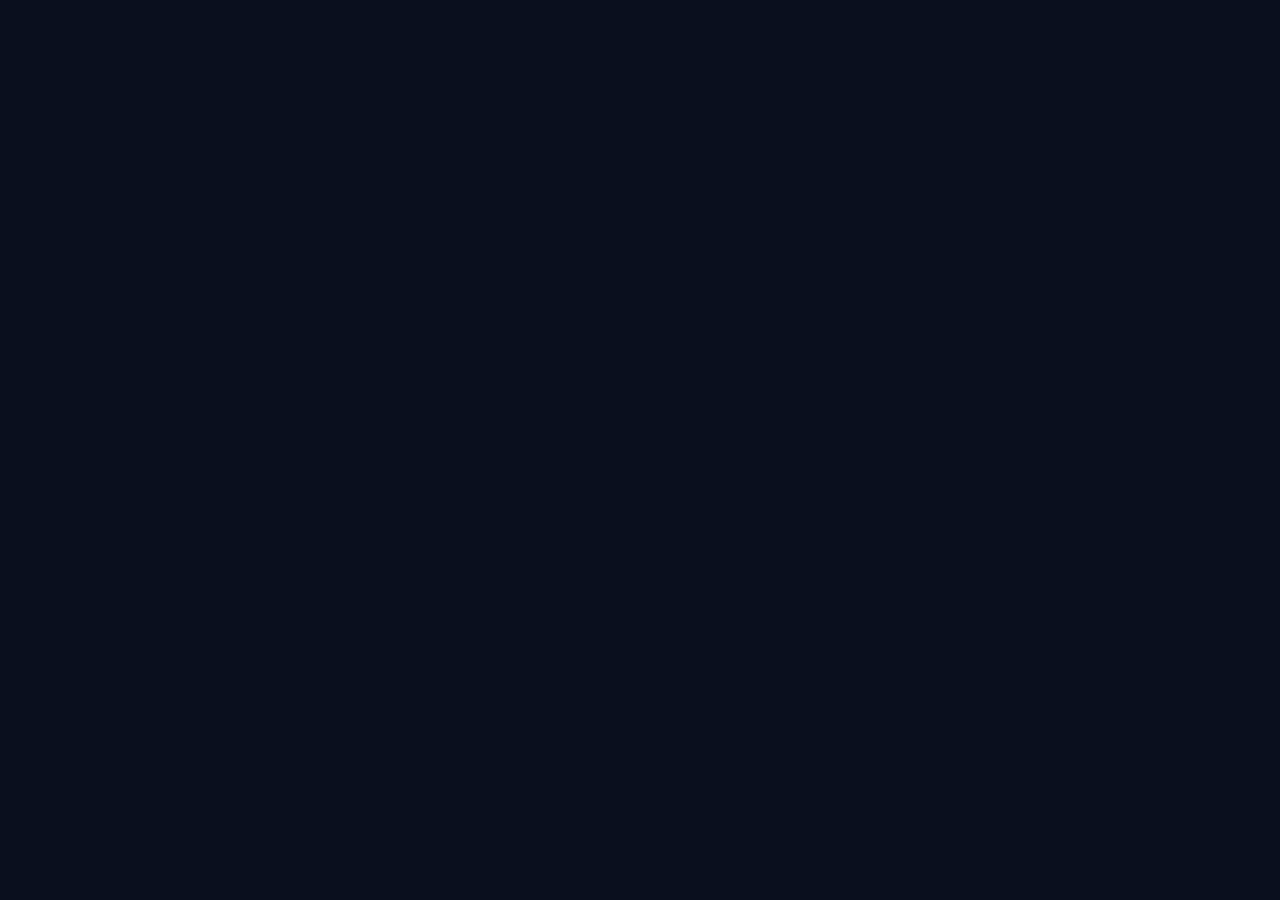
==== index.html @ cc5486e9 "Fix: SQL injection, CSS vars, bugs; add 3D scene, AI service, PWA enhancements" ====
<!DOCTYPE html>
<html lang="en">
<head>
<meta charset="UTF-8">
<meta name="viewport" content="width=device-width,initial-scale=1.0,maximum-scale=5.0,viewport-fit=cover">
<title>FLYRA — صعود بلا حدود | Algerian Fashion</title>
<meta name="theme-color" content="#0A0F1E">
<meta name="description" content="FLYRA — The iconic Algerian fashion brand. Streetwear, Old Money, Heritage, Sport. 3D, AI, immersive. From Algeria to the World.">
<meta name="apple-mobile-web-app-capable" content="yes">
<meta name="apple-mobile-web-app-status-bar-style" content="black-translucent">
<link rel="icon" type="image/svg+xml" href="data:image/svg+xml,%3Csvg xmlns='http://www.w3.org/2000/svg' viewBox='0 0 40 40'%3E%3Cdefs%3E%3ClinearGradient id='g' x1='0' y1='0' x2='0.6' y2='1'%3E%3Cstop offset='0%25' stop-color='%23C49B3D'/%3E%3Cstop offset='100%25' stop-color='%237BA3C9'/%3E%3C/linearGradient%3E%3C/defs%3E%3Cpath d='M20 6 L28 16 L20 26 L12 16 Z' fill='url(%23g)'/%3E%3Cpath d='M20 9 L24 16 L20 23 L16 16 Z' fill='%230A0F1E' opacity='.5'/%3E%3Ccircle cx='20' cy='16' r='2' fill='%23C49B3D'/%3E%3C/svg%3E">
<link rel="preconnect" href="https://fonts.googleapis.com">
<link href="https://fonts.googleapis.com/css2?family=Inter:wght@200;300;400;500;600;700;800;900&family=Noto+Sans+Arabic:wght@200;300;400;500;600;700;800&display=swap" rel="stylesheet">
<script src="https://cdnjs.cloudflare.com/ajax/libs/three.js/r128/three.min.js"></script>
<style>
*,*::before,*::after{box-sizing:border-box;margin:0;padding:0}
:root{--midnight:#0A0F1E;--sky:#7BA3C9;--amber:#C49B3D;--cream:#F5F0E8;--cloud:#E8EDF2;--raven:#1A2235;--sunset:#D4956A;--green:#3FB950;--red:#F85149;--orange:#E3B341;--text:#E8EDF2;--sub:rgba(232,237,242,0.45);--border:rgba(255,255,255,0.06);--subtext:rgba(232,237,242,0.5);--glow:0 0 40px rgba(196,155,61,0.15);--ease:cubic-bezier(0.34,1.56,0.64,1);--cyan:#00D4FF;--purple:#A855F7;--pink:#F472B6;--yellow:#FBBF24}
html{scroll-behavior:smooth}
body{background:var(--midnight);color:var(--text);font-family:'Inter',-apple-system,sans-serif;overflow-x:hidden;cursor:default;-webkit-font-smoothing:antialiased;-moz-osx-font-smoothing:grayscale;min-height:100vh;width:100%}
html[dir="rtl"] body{font-family:'Noto Sans Arabic',sans-serif}
::selection{background:var(--amber);color:var(--midnight)}
::-webkit-scrollbar{width:4px}
::-webkit-scrollbar-track{background:transparent}
::-webkit-scrollbar-thumb{background:var(--amber);border-radius:2px}
/* ─── LOADER ─── */
#loading-screen{position:fixed;inset:0;z-index:100000;background:var(--midnight);display:flex;flex-direction:column;align-items:center;justify-content:center;transition:opacity 0.6s ease,visibility 0.6s ease}
#loading-screen.hidden{opacity:0;visibility:hidden;pointer-events:none}
.load-logo{font-size:4rem;font-weight:900;letter-spacing:0.08em;color:var(--cream);position:relative;margin-bottom:32px}
.load-logo::after{content:'';position:absolute;bottom:-8px;left:0;width:0;height:2px;background:var(--amber);animation:loader-line 1.5s ease infinite}
@keyframes loader-line{0%,100%{width:0;left:0}50%{width:100%;left:0}51%{width:0;left:auto;right:0}}
.load-ring{width:56px;height:56px;border:3px solid rgba(255,255,255,0.06);border-top-color:var(--amber);border-radius:50%;animation:spin 0.8s linear infinite;margin-bottom:24px}
@keyframes spin{to{transform:rotate(360deg)}}
.load-track{width:220px;height:3px;background:rgba(255,255,255,0.06);border-radius:2px;overflow:hidden;margin-bottom:16px}
.load-fill{height:100%;width:0%;background:linear-gradient(90deg,var(--amber),var(--sky));border-radius:2px;transition:width 0.3s ease}
.load-text{font-size:10px;letter-spacing:0.35em;text-transform:uppercase;color:rgba(255,255,255,0.3)}
#three-container{position:fixed;inset:0;z-index:0;pointer-events:none;opacity:0.35}
#three-container.interactive{pointer-events:all}
#app{position:relative;z-index:1;min-height:100vh}
/* ─── STATUS BAR ─── */
.statusbar{position:fixed;top:0;left:0;right:0;height:32px;background:rgba(0,0,0,0.85);backdrop-filter:blur(20px);-webkit-backdrop-filter:blur(20px);display:none;align-items:center;padding:0 18px;font-size:10px;z-index:9999;border-bottom:1px solid var(--border);-webkit-user-select:none;user-select:none}
.statusbar-left{display:flex;align-items:center;gap:12px;font-weight:700;letter-spacing:0.05em}
.statusbar-left .logo{background:linear-gradient(135deg,var(--amber),var(--sky));-webkit-background-clip:text;-webkit-text-fill-color:transparent;font-weight:900}
.statusbar-right{margin-left:auto;display:flex;align-items:center;gap:14px;opacity:0.6}
.statusbar-right .sep{opacity:0.3}
.currency-badge{font-size:9px;font-weight:700;padding:2px 8px;border-radius:4px;background:rgba(255,255,255,0.08);cursor:pointer;border:1px solid var(--border);transition:all 0.15s}
.currency-badge:hover{background:rgba(255,255,255,0.15)}
/* ─── HERO ─── */
.hero-section{min-height:100vh;display:flex;align-items:center;position:relative;padding:80px 60px 0;overflow:hidden}
.hero-section::before{content:'';position:absolute;inset:0;background:radial-gradient(ellipse at 25% 55%,rgba(123,163,201,0.12) 0%,transparent 55%),radial-gradient(ellipse at 80% 15%,rgba(196,155,61,0.08) 0%,transparent 45%),radial-gradient(ellipse at 60% 80%,rgba(26,34,53,0.5) 0%,transparent 50%),var(--midnight);pointer-events:none}
.hero-grid-overlay{position:absolute;inset:0;background-image:linear-gradient(rgba(255,255,255,0.015) 1px,transparent 1px),linear-gradient(90deg,rgba(255,255,255,0.015) 1px,transparent 1px);background-size:60px 60px;pointer-events:none}
.hero-particles{position:absolute;inset:0;overflow:hidden;pointer-events:none}
.hero-particle{position:absolute;border-radius:50%;opacity:0;animation:float-up linear infinite}
@keyframes float-up{0%{opacity:0;transform:translateY(0) scale(0.5)}10%{opacity:0.6}90%{opacity:0.6}100%{opacity:0;transform:translateY(-100vh) scale(1)}}
.hero-content{position:relative;z-index:2;max-width:740px;padding-top:40px}
.hero-eyebrow{display:inline-flex;align-items:center;gap:8px;padding:8px 16px;background:rgba(196,155,61,0.08);border:1px solid rgba(196,155,61,0.2);border-radius:30px;font-size:0.65rem;font-weight:600;letter-spacing:0.15em;text-transform:uppercase;color:var(--amber);margin-bottom:28px;opacity:0;transform:translateY(20px);transition:all 0.8s ease}
.hero-eyebrow.visible{opacity:1;transform:translateY(0)}
.hero-title{font-size:clamp(3rem,7vw,6rem);font-weight:900;line-height:0.9;letter-spacing:-0.03em;color:var(--cream);margin-bottom:14px;opacity:0;transform:translateY(30px);transition:all 0.8s ease 0.15s}
.hero-title.visible{opacity:1;transform:translateY(0)}
.hero-title .accent{background:linear-gradient(135deg,var(--amber),var(--sky));-webkit-background-clip:text;-webkit-text-fill-color:transparent;background-clip:text}
.hero-sub{font-size:clamp(1.2rem,3vw,2.5rem);font-weight:200;letter-spacing:0.3em;color:var(--sky);margin-bottom:20px;opacity:0;transform:translateY(30px);transition:all 0.8s ease 0.3s}
.hero-sub.visible{opacity:1;transform:translateY(0)}
.hero-desc{font-size:1rem;line-height:1.8;color:var(--subtext);max-width:500px;margin-bottom:32px;opacity:0;transform:translateY(30px);transition:all 0.8s ease 0.45s}
.hero-desc.visible{opacity:1;transform:translateY(0)}
.hero-actions{display:flex;gap:14px;flex-wrap:wrap;opacity:0;transform:translateY(30px);transition:all 0.8s ease 0.6s}
.hero-actions.visible{opacity:1;transform:translateY(0)}
.hero-visual{position:absolute;right:-40px;top:50%;transform:translateY(-50%);z-index:1;width:480px;height:480px;display:flex;align-items:center;justify-content:center}
.hero-visual svg{width:100%;height:100%;opacity:0.85;animation:bird-float 8s ease-in-out infinite}
@keyframes bird-float{0%,100%{transform:translateY(0) rotate(0deg)}50%{transform:translateY(-25px) rotate(2deg)}}
.hero-visual::before{content:'';position:absolute;inset:-40px;background:radial-gradient(circle,rgba(196,155,61,0.08) 0%,transparent 70%);border-radius:50%}
.scroll-indicator{position:absolute;bottom:40px;left:50%;transform:translateX(-50%);display:flex;flex-direction:column;align-items:center;gap:8px;cursor:pointer;opacity:0;animation:fade-in 1s ease 1.5s forwards}
@keyframes fade-in{to{opacity:0.5}}
.scroll-indicator span{font-size:0.6rem;font-weight:700;letter-spacing:0.3em;text-transform:uppercase;color:var(--subtext)}
.scroll-line{width:1px;height:40px;background:linear-gradient(to bottom,var(--amber),transparent);animation:scroll-line 2s ease-in-out infinite}
@keyframes scroll-line{0%,100%{transform:scaleY(0);transform-origin:top}50%{transform:scaleY(1);transform-origin:top}51%{transform:scaleY(1);transform-origin:bottom}100%{transform:scaleY(0);transform-origin:bottom}}
.btn-primary{padding:16px 36px;background:var(--amber);color:var(--midnight);font-size:0.8rem;font-weight:800;letter-spacing:0.1em;border:none;border-radius:12px;cursor:pointer;text-decoration:none;transition:all 0.25s var(--ease);font-family:inherit;display:inline-flex;align-items:center;gap:8px}
.btn-primary:hover{transform:translateY(-3px);box-shadow:0 12px 30px rgba(196,155,61,0.5)}
.btn-secondary{padding:16px 36px;background:transparent;border:1px solid rgba(255,255,255,0.15);color:var(--cream);font-size:0.8rem;font-weight:600;letter-spacing:0.1em;border-radius:12px;cursor:pointer;text-decoration:none;transition:all 0.25s;font-family:inherit;display:inline-flex;align-items:center;gap:8px}
.btn-secondary:hover{background:rgba(255,255,255,0.05);border-color:rgba(255,255,255,0.3);transform:translateY(-2px)}
/* ─── DOCK ─── */
.dock{position:fixed;bottom:16px;left:50%;transform:translateX(-50%);display:flex;align-items:flex-end;gap:4px;padding:6px 14px;background:rgba(20,20,25,0.85);backdrop-filter:blur(30px);-webkit-backdrop-filter:blur(30px);border-radius:18px;border:1px solid var(--border);z-index:9999;transition:transform 0.3s,opacity 0.3s}
.dock.hidden{transform:translateX(-50%) translateY(120%);opacity:0;pointer-events:none}
.dock-item{width:48px;height:48px;display:flex;align-items:center;justify-content:center;border-radius:12px;cursor:pointer;transition:all 0.25s var(--ease);font-size:20px;position:relative;border:none;background:none;color:var(--text)}
.dock-item:hover{transform:translateY(-10px) scale(1.12);background:rgba(255,255,255,0.06)}
.dock-item.active{background:rgba(255,255,255,0.08);transform:translateY(-4px) scale(1.05)}
.dock-item::after{content:attr(data-label);position:absolute;bottom:-24px;left:50%;transform:translateX(-50%);font-size:8px;white-space:nowrap;opacity:0;transition:opacity 0.2s;pointer-events:none;font-weight:600;letter-spacing:0.05em}
.dock-item:hover::after{opacity:0.7}
.dock-item .badge{position:absolute;top:-2px;right:-2px;width:16px;height:16px;background:var(--sunset);border-radius:50%;font-size:8px;font-weight:700;display:flex;align-items:center;justify-content:center;color:#fff}
.dock-sep{width:1px;height:32px;background:var(--border);margin:0 4px}
/* ─── WINDOW SYSTEM ─── */
.window{position:fixed;background:rgba(10,10,12,0.93);border:1px solid var(--border);backdrop-filter:blur(40px);-webkit-backdrop-filter:blur(40px);border-radius:12px;overflow:hidden;box-shadow:0 20px 60px rgba(0,0,0,0.6);transition:box-shadow 0.2s,opacity 0.2s,transform 0.25s var(--ease);min-width:280px;display:none;z-index:100;animation:winIn 0.3s var(--ease) both}
.window.show{display:flex;flex-direction:column}
.window.focused{z-index:200!important}
.window.min{transform:scale(0)!important;opacity:0;pointer-events:none}
.window.max{top:32px!important;left:0!important;width:100%!important;height:calc(100vh - 32px)!important;border-radius:0;z-index:300!important}
@keyframes winIn{from{opacity:0;transform:scale(0.96) translateY(10px)}to{opacity:1;transform:scale(1) translateY(0)}}
.win-titlebar{height:36px;display:flex;align-items:center;padding:0 12px;background:rgba(0,0,0,0.4);border-bottom:1px solid var(--border);cursor:grab;flex-shrink:0}
.win-controls{display:flex;gap:7px;margin-right:12px}
.win-controls span{width:12px;height:12px;border-radius:50%;cursor:pointer;transition:all 0.15s;position:relative}
.win-controls span::after{content:'';position:absolute;top:50%;left:50%;transform:translate(-50%,-50%) scale(0);transition:transform 0.15s}
.win-controls span:hover::after{transform:translate(-50%,-50%) scale(1)}
.wc-close{background:#ff5f57}.wc-close:hover::after{content:'×';color:#4a0000;font-size:9px;font-weight:bold}
.wc-min{background:#febc2e}.wc-min:hover::after{content:'−';color:#8a6000;font-size:9px;font-weight:bold}
.wc-max{background:#28c840}.wc-max:hover::after{content:'+';color:#006000;font-size:9px;font-weight:bold}
.win-title{font-size:9px;font-weight:600;letter-spacing:0.08em;opacity:0.5;text-transform:uppercase;flex:1}
.win-content{padding:16px;flex:1;overflow-y:auto;overflow-x:hidden}
.win-content::-webkit-scrollbar{width:3px}
.win-content::-webkit-scrollbar-thumb{background:rgba(255,255,255,0.12);border-radius:2px}
.win-content::-webkit-scrollbar-track{background:transparent}
/* ─── THEMES ─── */
.th-sky{--accent:var(--sky)}
.th-amber{--accent:var(--amber)}
.th-cream{--accent:var(--cream)}
.th-sunset{--accent:var(--sunset)}
.window.th-sky .win-title{color:var(--sky)}
.window.th-amber .win-title{color:var(--amber)}
.window.th-cream .win-title{color:var(--cream)}
.window.th-sunset .win-title{color:var(--sunset)}
.window.th-sky .win-titlebar{border-bottom-color:rgba(123,163,201,0.2)}
.window.th-amber .win-titlebar{border-bottom-color:rgba(196,155,61,0.2)}
.window.th-sky{border-color:rgba(123,163,201,0.12)}
.window.th-amber{border-color:rgba(196,155,61,0.12)}
/* ─── WIDGETS ─── */
.w-label{font-size:9px;font-weight:700;letter-spacing:0.12em;text-transform:uppercase;opacity:0.4;margin-bottom:10px}
/* ─── PRODUCTS ─── */
.products-grid{display:grid;grid-template-columns:repeat(auto-fill,minmax(160px,1fr));gap:12px}
.product-card{background:rgba(0,0,0,0.4);border-radius:10px;padding:14px;cursor:pointer;transition:all 0.25s;border:1px solid transparent;position:relative}
.product-card:hover{transform:translateY(-4px);border-color:var(--accent,var(--amber));box-shadow:0 8px 24px -8px var(--accent,var(--amber))}
.product-card.sold-out{opacity:0.5}
.product-img{width:100%;aspect-ratio:1;background:linear-gradient(135deg,rgba(255,255,255,0.03),rgba(255,255,255,0.07));border-radius:8px;display:flex;align-items:center;justify-content:center;font-size:2.2rem;margin-bottom:10px;position:relative;overflow:hidden}
.product-img img{width:100%;height:100%;object-fit:cover;border-radius:6px}
.product-tag{position:absolute;top:6px;left:6px;font-size:7px;font-weight:700;letter-spacing:0.1em;padding:2px 7px;border-radius:3px;background:var(--accent,var(--amber));color:#000;z-index:1}
.product-name{font-size:11px;font-weight:600;margin-bottom:4px}
.product-desc{font-size:9px;opacity:0.4;margin-bottom:8px;line-height:1.5;display:-webkit-box;-webkit-line-clamp:2;-webkit-box-orient:vertical;overflow:hidden}
.product-price{font-size:14px;font-weight:800;color:var(--accent,var(--amber))}
.product-old-price{font-size:10px;opacity:0.35;text-decoration:line-through;margin-left:6px}
.product-actions{display:flex;gap:6px;margin-top:8px}
.product-btn{flex:1;padding:6px;border:1px solid var(--accent,var(--amber));background:transparent;color:var(--accent,var(--amber));border-radius:6px;font-size:9px;font-weight:600;cursor:pointer;transition:all 0.15s;font-family:inherit}
.product-btn:hover{background:var(--accent,var(--amber));color:#000}
.product-btn.primary{background:var(--accent,var(--amber));color:#000}
.product-btn.primary:hover{filter:brightness(1.1)}
.product-btn:disabled{opacity:0.3;cursor:not-allowed}
.stock-badge{font-size:8px;font-weight:600;margin-top:4px;opacity:0.5}
.stock-badge.low{color:var(--sunset)}
.stock-badge.out{color:#F85149}
.search-bar{display:flex;gap:8px;margin-bottom:12px}
.search-input{flex:1;background:rgba(255,255,255,0.05);border:1px solid var(--border);border-radius:8px;padding:8px 12px;color:var(--text);font-size:11px;font-family:inherit;outline:none;transition:border-color 0.2s}
.search-input:focus{border-color:var(--accent,var(--amber))}
.search-input::placeholder{opacity:0.3}
.search-filter{background:rgba(255,255,255,0.05);border:1px solid var(--border);border-radius:8px;padding:6px 10px;color:var(--text);font-size:10px;font-family:inherit;outline:none;cursor:pointer}
.filter-tags{display:flex;gap:4px;flex-wrap:wrap;margin-bottom:10px}
.filter-tag{padding:3px 9px;border-radius:10px;font-size:8px;font-weight:700;border:1px solid var(--border);cursor:pointer;transition:all 0.15s;background:transparent;color:var(--sub)}
.filter-tag:hover,.filter-tag.active{background:var(--accent,var(--amber));color:#000;border-color:var(--accent,var(--amber))}
/* ─── CART ─── */
.cart-items{display:flex;flex-direction:column;gap:8px;margin-bottom:10px}
.cart-item{display:flex;align-items:center;gap:10px;padding:10px;background:rgba(255,255,255,0.03);border-radius:8px;position:relative}
.cart-item-img{width:44px;height:44px;background:rgba(255,255,255,0.05);border-radius:6px;display:flex;align-items:center;justify-content:center;font-size:1.2rem;flex-shrink:0;overflow:hidden}
.cart-item-img img{width:100%;height:100%;object-fit:cover}
.cart-item-info{flex:1;min-width:0}
.cart-item-name{font-size:11px;font-weight:600}
.cart-item-meta{font-size:9px;opacity:0.4}
.cart-item-price{font-size:12px;font-weight:700;color:var(--accent,var(--amber))}
.cart-item-remove{position:absolute;top:6px;right:6px;width:18px;height:18px;display:flex;align-items:center;justify-content:center;font-size:9px;opacity:0.3;cursor:pointer;border-radius:50%;transition:all 0.15s}
.cart-item-remove:hover{opacity:1;background:rgba(248,81,73,0.2);color:#F85149}
.cart-total{padding:10px 0;border-top:1px solid var(--border)}
.cart-row{display:flex;justify-content:space-between;font-size:10px;margin-bottom:4px}
.cart-row.total{font-size:13px;font-weight:700;margin-top:8px;padding-top:8px;border-top:1px solid var(--border)}
.cart-empty{text-align:center;padding:30px;opacity:0.3;font-size:11px}
.cart-checkout-btn{width:100%;padding:12px;border:none;border-radius:8px;font-weight:700;font-size:11px;letter-spacing:0.08em;cursor:pointer;transition:all 0.2s;background:var(--accent,var(--amber));color:#000;font-family:inherit;margin-top:8px}
.cart-checkout-btn:hover{transform:translateY(-2px);box-shadow:0 8px 20px -6px var(--accent,var(--amber))}
/* ─── COLLECTIONS ─── */
.collection-list{display:flex;flex-direction:column;gap:4px}
.collection-item{display:flex;align-items:center;gap:10px;padding:10px 12px;border-radius:8px;cursor:pointer;transition:all 0.15s;border:1px solid transparent}
.collection-item:hover{background:rgba(255,255,255,0.04)}
.collection-item.active{background:rgba(255,255,255,0.06);border-color:var(--border)}
.collection-icon{font-size:18px}
.collection-name{flex:1;font-size:11px;font-weight:600}
.collection-count{font-size:9px;opacity:0.4;background:rgba(255,255,255,0.08);padding:2px 7px;border-radius:8px}
/* ─── AI STYLIST ─── */
.stylist-container{display:flex;flex-direction:column;height:100%}
.stylist-msgs{flex:1;overflow-y:auto;padding-bottom:8px}
.msg{margin-bottom:10px;font-size:11px;line-height:1.6}
.msg-user{text-align:right}
.msg-user .msg-text{background:rgba(255,255,255,0.08);padding:10px 14px;border-radius:12px 12px 4px 12px;display:inline-block;max-width:85%;text-align:left}
.msg-ai .msg-text{padding:10px 14px;border-radius:12px 12px 12px 4px;background:rgba(196,155,61,0.08);border:1px solid rgba(196,155,61,0.12)}
.msg-ai .msg-text .ai-label{font-size:8px;font-weight:700;color:var(--amber);letter-spacing:0.1em;margin-bottom:4px;display:block}
.msg-typing{display:flex;gap:4px;padding:10px 14px}
.msg-typing span{width:5px;height:5px;background:var(--amber);border-radius:50%;animation:typing 1s infinite}
.msg-typing span:nth-child(2){animation-delay:0.15s}
.msg-typing span:nth-child(3){animation-delay:0.3s}
@keyframes typing{0%,100%{transform:translateY(0)}50%{transform:translateY(-5px)}}
.stylist-input{display:flex;gap:8px;padding-top:10px;border-top:1px solid var(--border)}
.stylist-input input{flex:1;background:rgba(255,255,255,0.05);border:1px solid var(--border);border-radius:8px;padding:10px 14px;color:var(--text);font-size:11px;font-family:inherit;outline:none;transition:border-color 0.2s}
.stylist-input input:focus{border-color:var(--amber)}
.stylist-input input::placeholder{opacity:0.3}
.stylist-input button{background:var(--amber);border:none;border-radius:8px;padding:10px 16px;cursor:pointer;font-weight:700;font-size:10px;color:var(--midnight);transition:transform 0.15s;font-family:inherit}
.stylist-input button:hover{transform:scale(1.05)}
/* ─── 3D VIEWER ─── */
.viewer-overlay{position:fixed;inset:0;z-index:99999;background:rgba(0,0,0,0.9);display:none;align-items:center;justify-content:center;backdrop-filter:blur(20px)}
.viewer-overlay.show{display:flex}
.viewer-container{width:90vw;max-width:500px;aspect-ratio:1;position:relative;border-radius:20px;overflow:hidden}
.viewer-container canvas{width:100%!important;height:100%!important;display:block}
.viewer-close{position:absolute;top:16px;right:16px;z-index:10;width:40px;height:40px;background:rgba(0,0,0,0.5);border:none;border-radius:50%;display:flex;align-items:center;justify-content:center;color:#fff;font-size:1.2rem;cursor:pointer;transition:all 0.2s}
.viewer-close:hover{background:rgba(248,81,73,0.8)}
.viewer-name{position:absolute;bottom:20px;left:50%;transform:translateX(-50%);color:#fff;font-size:14px;font-weight:700;letter-spacing:0.05em;text-align:center;text-shadow:0 4px 20px rgba(0,0,0,0.5)}
/* ─── OUTFIT ─── */
.outfit-slots{display:flex;flex-direction:column;gap:8px}
.outfit-slot{display:flex;align-items:center;gap:10px;padding:10px;background:rgba(255,255,255,0.03);border-radius:8px;border:1px dashed var(--border);cursor:pointer;transition:all 0.15s}
.outfit-slot:hover{border-color:var(--accent,var(--amber));background:rgba(255,255,255,0.05)}
.outfit-slot.filled{border-style:solid;border-color:var(--accent,var(--amber))}
.outfit-slot-icon{width:40px;height:40px;background:rgba(255,255,255,0.05);border-radius:6px;display:flex;align-items:center;justify-content:center;font-size:1.2rem}
.outfit-slot-info{flex:1}
.outfit-slot-label{font-size:8px;opacity:0.4;letter-spacing:0.1em;text-transform:uppercase}
.outfit-slot-name{font-size:11px;font-weight:600;margin-top:2px}
.outfit-total{display:flex;justify-content:space-between;padding:12px;background:rgba(0,0,0,0.4);border-radius:8px;margin-top:10px}
.outfit-total-price{font-size:18px;font-weight:800;color:var(--accent,var(--amber))}
.outfit-actions{display:flex;gap:8px;margin-top:10px}
.outfit-btn{flex:1;padding:10px;border-radius:6px;font-size:10px;font-weight:700;cursor:pointer;transition:all 0.15s;font-family:inherit}
.outfit-btn.primary{background:var(--accent,var(--amber));border:none;color:#000}
.outfit-btn.secondary{background:transparent;border:1px solid var(--accent,var(--amber));color:var(--accent,var(--amber))}
.outfit-btn:hover{transform:translateY(-2px)}
/* ─── DROPS ─── */
.drop-item{background:rgba(196,155,61,0.06);border:1px solid rgba(196,155,61,0.15);border-radius:10px;padding:14px;margin-bottom:10px}
.drop-item-name{font-size:12px;font-weight:700;margin-bottom:4px}
.drop-item-date{font-size:9px;opacity:0.5;margin-bottom:8px}
.drop-timer{font-size:18px;font-weight:700;color:var(--amber);font-variant-numeric:tabular-nums;margin-bottom:8px}
.drop-notify-btn{width:100%;padding:6px;border-radius:6px;font-size:9px;font-weight:700;cursor:pointer;background:rgba(196,155,61,0.15);border:1px solid var(--amber);color:var(--amber);font-family:inherit;transition:all 0.15s}
.drop-notify-btn:hover{background:var(--amber);color:#000}
.drop-notify-btn.notified{background:rgba(0,255,157,0.15);color:var(--green);border-color:var(--green)}
/* ─── NOTIFY ─── */
.notif-item{padding:10px;background:rgba(255,255,255,0.03);border-radius:8px;border-left:3px solid var(--accent,var(--amber));margin-bottom:8px}
.notif-item.unread{background:rgba(196,155,61,0.05)}
.notif-title{font-size:10px;font-weight:600;margin-bottom:3px}
.notif-text{font-size:9px;opacity:0.5;line-height:1.5}
.notif-time{font-size:8px;opacity:0.3;margin-top:4px}
/* ─── SETTINGS ─── */
.settings-row{display:flex;align-items:center;justify-content:space-between;padding:8px 0;border-bottom:1px solid rgba(255,255,255,0.03)}
.settings-label{font-size:10px}
.toggle{width:40px;height:22px;background:rgba(255,255,255,0.1);border-radius:11px;cursor:pointer;position:relative;transition:background 0.2s}
.toggle.active{background:var(--accent,var(--amber))}
.toggle::after{content:'';position:absolute;top:3px;left:3px;width:16px;height:16px;background:var(--cream);border-radius:50%;transition:transform 0.2s}
.toggle.active::after{transform:translateX(18px)}
/* ─── TOAST ─── */
.toast{position:fixed;bottom:80px;right:24px;background:rgba(20,20,25,0.95);border:1px solid var(--border);border-radius:12px;padding:12px 18px;display:flex;align-items:center;gap:10px;z-index:99999;transform:translateX(120%);transition:transform 0.35s var(--ease);backdrop-filter:blur(20px);min-width:200px;pointer-events:none}
.toast.show{transform:translateX(0);pointer-events:all}
.toast-icon{font-size:1.1rem}
.toast-title{font-size:11px;font-weight:700}
.toast-text{font-size:9px;opacity:0.5}
/* ─── MUSIC ─── */
.music-art{width:100%;aspect-ratio:1;background:linear-gradient(135deg,#1a1a2e,#16213e);border-radius:10px;display:flex;align-items:center;justify-content:center;font-size:3rem;margin-bottom:12px;position:relative;overflow:hidden}
.music-viz{position:absolute;bottom:10px;left:50%;transform:translateX(-50%);display:flex;gap:3px;align-items:flex-end}
.music-bar{width:3px;background:var(--cream);border-radius:2px;animation:mb 0.5s ease-in-out infinite alternate}
@keyframes mb{0%{height:6px}100%{height:22px}}
.music-bar:nth-child(2){animation-delay:0.1s}
.music-bar:nth-child(3){animation-delay:0.2s}
.music-bar:nth-child(4){animation-delay:0.3s}
.music-bar:nth-child(5){animation-delay:0.4s}
.music-info{text-align:center;margin-bottom:10px}
.music-title{font-size:12px;font-weight:700}
.music-artist{font-size:10px;opacity:0.5}
.music-progress{width:100%;height:3px;background:rgba(255,255,255,0.1);border-radius:2px;margin-bottom:6px;cursor:pointer}
.music-progress-fill{height:100%;background:var(--accent,var(--amber));border-radius:2px;width:35%;transition:width 0.1s}
.music-time{display:flex;justify-content:space-between;font-size:8px;opacity:0.4;margin-bottom:12px}
.music-ctrls{display:flex;align-items:center;justify-content:center;gap:16px}
.music-btn{width:36px;height:36px;border-radius:50%;background:rgba(255,255,255,0.08);border:none;color:var(--text);font-size:12px;cursor:pointer;transition:all 0.15s;display:flex;align-items:center;justify-content:center}
.music-btn:hover{background:rgba(255,255,255,0.15);transform:scale(1.1)}
.music-btn.play{background:var(--accent,var(--amber));color:var(--midnight);width:44px;height:44px}
.music-btn.play:hover{filter:brightness(1.2)}
/* ─── CHECKOUT ─── */
.co-form{display:flex;flex-direction:column;gap:10px}
.co-field{display:flex;flex-direction:column;gap:4px}
.co-field label{font-size:8px;font-weight:700;letter-spacing:0.08em;text-transform:uppercase;opacity:0.4}
.co-field input,.co-field select,.co-field textarea{padding:10px 12px;background:rgba(255,255,255,0.05);border:1px solid var(--border);border-radius:8px;color:var(--text);font-size:11px;font-family:inherit;outline:none;transition:border-color 0.2s}
.co-field input:focus,.co-field select:focus{border-color:var(--accent,var(--amber))}
.co-row{display:grid;grid-template-columns:1fr 1fr;gap:10px}
.payment-methods{display:flex;flex-direction:column;gap:6px}
.payment-method{display:flex;align-items:center;gap:10px;padding:10px;border-radius:8px;border:1px solid var(--border);cursor:pointer;transition:all 0.15s}
.payment-method:hover,.payment-method.selected{border-color:var(--amber);background:rgba(196,155,61,0.08)}
.payment-method-icon{font-size:1.2rem}
.payment-method-info{flex:1}
.payment-method-name{font-size:10px;font-weight:600}
.payment-method-desc{font-size:8px;opacity:0.4}
.co-summary{background:rgba(255,255,255,0.03);border-radius:10px;padding:14px;margin-top:10px}
.co-submit{width:100%;padding:14px;background:var(--accent,var(--amber));color:var(--midnight);border:none;border-radius:10px;font-size:12px;font-weight:800;letter-spacing:0.08em;cursor:pointer;font-family:inherit;transition:all 0.2s;margin-top:10px}
.co-submit:hover{transform:translateY(-2px);box-shadow:0 8px 20px -6px var(--accent,var(--amber))}
/* ─── ADMIN ─── */
.admin-stats{display:grid;grid-template-columns:repeat(3,1fr);gap:8px;margin-bottom:12px}
.admin-stat{background:rgba(255,255,255,0.03);border-radius:8px;padding:12px;text-align:center}
.admin-stat-val{font-size:18px;font-weight:800}
.admin-stat-label{font-size:8px;opacity:0.4;letter-spacing:0.1em;text-transform:uppercase;margin-top:2px}
.admin-tabs{display:flex;gap:4px;margin-bottom:12px;border-bottom:1px solid var(--border);padding-bottom:10px;flex-wrap:wrap}
.admin-tab{padding:5px 12px;font-size:9px;font-weight:700;letter-spacing:0.08em;border-radius:6px;cursor:pointer;transition:all 0.15s;opacity:0.4}
.admin-tab.active{background:var(--amber);color:var(--midnight);opacity:1}
.admin-tab:hover:not(.active){opacity:0.7}
.admin-panel{display:none}
.admin-panel.active{display:block}
.admin-table{width:100%;font-size:10px;border-collapse:collapse}
.admin-table th{text-align:left;padding:6px 8px;opacity:0.4;font-weight:600;border-bottom:1px solid var(--border);font-size:8px;letter-spacing:0.08em;text-transform:uppercase}
.admin-table td{padding:8px;border-bottom:1px solid rgba(255,255,255,0.03);vertical-align:middle}
.order-row{padding:10px;background:rgba(255,255,255,0.03);border-radius:8px;margin-bottom:6px;font-size:10px}
.order-id{font-size:10px;font-weight:700;color:var(--amber);margin-bottom:3px}
.order-meta{font-size:9px;opacity:0.5}
.form-group{display:flex;flex-direction:column;gap:6px;margin-bottom:10px}
.form-group label{font-size:8px;font-weight:700;opacity:0.4;letter-spacing:0.1em;text-transform:uppercase}
.form-input{background:rgba(255,255,255,0.05);border:1px solid var(--border);border-radius:6px;padding:8px 10px;color:var(--text);font-size:10px;font-family:inherit;outline:none}
.form-input:focus{border-color:var(--amber)}
.btn-admin{padding:8px 16px;border-radius:6px;font-size:10px;font-weight:700;cursor:pointer;background:var(--amber);border:none;color:var(--midnight);font-family:inherit;transition:all 0.15s}
.btn-admin:hover{filter:brightness(1.1)}
/* ─── CONTEXT MENU ─── */
.context-menu{position:fixed;background:rgba(15,15,20,0.96);backdrop-filter:blur(20px);-webkit-backdrop-filter:blur(20px);border:1px solid var(--border);border-radius:10px;padding:6px;min-width:160px;z-index:10001;display:none;box-shadow:0 20px 40px rgba(0,0,0,0.5)}
.context-menu.show{display:block}
.context-item{display:flex;align-items:center;gap:8px;padding:7px 10px;border-radius:6px;cursor:pointer;transition:background 0.1s;font-size:10px}
.context-item:hover{background:rgba(255,255,255,0.08)}
.context-sep{height:1px;background:var(--border);margin:4px 0}
/* ─── WISHLIST ─── */
.wishlist-item{display:flex;align-items:center;gap:10px;padding:8px;background:rgba(255,255,255,0.03);border-radius:8px;margin-bottom:6px}
.wishlist-item-icon{font-size:1.2rem}
.wishlist-item-name{font-size:10px;font-weight:600;flex:1}
.wishlist-item-price{font-size:9px;color:var(--accent,var(--amber))}
.wishlist-item-remove{opacity:0.3;cursor:pointer;font-size:10px}
.wishlist-item-remove:hover{opacity:1;color:#F85149}
/* ─── SIZE GUIDE ─── */
.size-table{width:100%;font-size:9px;border-collapse:collapse}
.size-table th{text-align:left;padding:6px 0;opacity:0.4;font-weight:600;border-bottom:1px solid var(--border);font-size:8px;letter-spacing:0.05em}
.size-table td{padding:8px 0;border-bottom:1px solid rgba(255,255,255,0.03)}
/* ─── RESPONSIVE ─── */
@media(max-width:768px){
.hero-section{padding:60px 24px 0;min-height:92vh}
.hero-visual{display:none}
.hero-title{font-size:clamp(2rem,10vw,3rem)}
.hero-sub{font-size:clamp(1rem,4vw,1.4rem)}
.hero-desc{font-size:0.85rem}
.dock{padding:4px 10px;gap:3px;border-radius:14px;bottom:10px}
.dock-item{width:40px;height:40px;font-size:17px;border-radius:10px}
.dock-item:hover::after{display:none}
.dock-item .badge{width:14px;height:14px;font-size:7px}
.dock-sep{height:28px;margin:0 2px}
.statusbar{height:28px;font-size:9px;padding:0 10px}
.window{min-width:94vw!important;max-width:97vw!important;left:1.5vw!important;top:40px!important;transform:none!important}
.window.max{top:28px!important;height:calc(100vh - 28px)!important}
.win-content{padding:12px}
.products-grid{grid-template-columns:repeat(2,1fr);gap:8px}
.product-img{font-size:1.8rem}
.product-name{font-size:10px}
.product-price{font-size:12px}
.product-btn{font-size:8px;padding:5px}
.btn-primary,.btn-secondary{padding:12px 24px;font-size:0.72rem}
.toast{left:12px;right:12px;bottom:70px;min-width:auto}
.load-logo{font-size:3rem}
.load-ring{width:44px;height:44px}
.section{padding:60px 24px}
.collections-showcase{grid-template-columns:1fr;gap:14px}
.collection-card{aspect-ratio:3/4;border-radius:16px}
.manifesto-grid{grid-template-columns:1fr;gap:40px}
.manifesto-section{padding:60px 24px}
.manifesto-quote{font-size:clamp(1.4rem,7vw,2rem)}
.manifesto-stats{justify-content:center}
.features-grid{grid-template-columns:1fr;gap:14px}
.feature-card{padding:24px;border-radius:16px}
.shipping-steps{grid-template-columns:1fr;gap:24px}
.shipping-step::after{display:none}
.newsletter-section{padding:60px 24px}
.newsletter-form{flex-direction:column}
footer{padding:40px 24px 24px}
.footer-grid{grid-template-columns:1fr;gap:32px}
.footer-bottom{flex-direction:column;text-align:center}
.collection-content{padding:20px}
.collection-name{font-size:0.95rem}
.collection-count-badge{top:12px;right:12px;padding:4px 10px;font-size:0.55rem}
.hero-eyebrow{font-size:0.58rem;padding:5px 10px;margin-bottom:24px;gap:6px}
.checkout-body{grid-template-columns:1fr;padding:20px}
.checkout-header{padding:20px}
.checkout-row{grid-template-columns:1fr}
.checkout-payment{grid-template-columns:1fr 1fr}
.cart-panel{width:100%}
.product-modal{grid-template-columns:1fr}
.product-modal-img{min-height:200px;border-radius:24px 24px 0 0}
.whatsapp-fab{bottom:80px;right:16px;width:48px;height:48px;font-size:1.2rem}
.ai-stylist-fab{bottom:140px;right:16px;width:48px;height:48px;font-size:1.1rem}
}
@media(max-width:400px){
html{font-size:14px}
.products-grid{grid-template-columns:1fr}
.dock-item{width:36px;height:36px;font-size:15px}
.dock{padding:4px 8px;gap:2px}
.hero-section{padding:40px 16px 0}
.hero-title{font-size:clamp(1.8rem,12vw,2.8rem)}
.hero-sub{font-size:clamp(0.85rem,5vw,1.2rem)}
.hero-desc{font-size:0.78rem;margin-bottom:24px}
.section{padding:40px 16px}
.section-title{font-size:clamp(1.4rem,8vw,1.8rem)}
.section-desc{font-size:0.82rem;margin-bottom:32px}
.collections-showcase{gap:10px}
.features-grid{gap:10px}
.feature-card{padding:18px;border-radius:14px}
.feature-icon{font-size:1.8rem;margin-bottom:12px}
.feature-title{font-size:0.85rem}
.feature-desc{font-size:0.72rem}
.shipping-step{padding:20px 12px}
.shipping-icon{font-size:2.2rem}
.newsletter-input{padding:12px 16px;font-size:0.8rem}
.newsletter-btn{padding:12px 24px;font-size:0.72rem}
footer{padding:32px 16px 20px}
.whatsapp-fab{bottom:70px;width:44px;height:44px;font-size:1.1rem}
.ai-stylist-fab{bottom:125px;width:44px;height:44px;font-size:1rem}
.btn-primary,.btn-secondary{padding:10px 20px;font-size:0.68rem}
}
/* ─── SCROLLBAR ─── */
@media(max-width:768px){
*{scrollbar-width:thin;scrollbar-color:rgba(255,255,255,0.12) transparent}
}
/* ─── SAFE AREA ─── */
@supports(padding-bottom:env(safe-area-inset-bottom)){
.dock{padding-bottom:calc(6px + env(safe-area-inset-bottom))}
.statusbar{padding-left:calc(18px + env(safe-area-inset-left));padding-right:calc(18px + env(safe-area-inset-right))}
.toast{bottom:calc(80px + env(safe-area-inset-bottom))}
}
/* ─── TOUCH ─── */
@media(max-width:768px){
button,.dock-item,.product-card,.collection-item,.filter-tag,.outfit-btn,.music-btn{-webkit-tap-highlight-color:rgba(255,255,255,0.08)}
button:active,.dock-item:active,.product-card:active{opacity:0.7;transform:scale(0.97)}
.win-content,.stylist-msgs,.cart-items{-webkit-overflow-scrolling:touch;overscroll-behavior:contain}
}
/* ─── COMMAND PALETTE ─── */
.cmd-overlay{position:fixed;inset:0;background:rgba(0,0,0,0.6);z-index:99998;display:none;align-items:flex-start;justify-content:center;padding-top:120px}
.cmd-overlay.open{display:flex}
.cmd-palette{width:460px;max-width:90vw;background:rgba(15,15,20,0.97);border:1px solid var(--border);border-radius:14px;overflow:hidden;box-shadow:0 40px 80px rgba(0,0,0,0.6);backdrop-filter:blur(30px)}
.cmd-search{width:100%;padding:14px 16px;background:rgba(0,0,0,0.4);border:none;color:var(--text);font-size:14px;font-family:inherit;outline:none;border-bottom:1px solid var(--border)}
.cmd-search::placeholder{opacity:0.3}
.cmd-list{max-height:280px;overflow-y:auto;padding:6px}
.cmd-item{display:flex;align-items:center;gap:10px;padding:8px 12px;border-radius:6px;cursor:pointer;transition:background 0.1s;font-size:12px}
.cmd-item:hover{background:rgba(255,255,255,0.06)}
.cmd-item .cmd-icon{font-size:16px;width:24px;text-align:center}
.cmd-item .cmd-label{flex:1}
.cmd-item .cmd-key{font-size:8px;opacity:0.35;background:rgba(255,255,255,0.06);padding:2px 6px;border-radius:3px}
/* ─── MARQUEE ─── */
.marquee-section{overflow:hidden;padding:20px 0;border-top:1px solid var(--border);border-bottom:1px solid var(--border);background:rgba(26,34,53,0.3)}
.marquee{display:flex;animation:marquee-scroll 35s linear infinite}
.marquee-item{font-size:0.65rem;font-weight:800;letter-spacing:0.4em;text-transform:uppercase;color:var(--subtext);white-space:nowrap;padding:0 48px;opacity:0.4;display:flex;align-items:center;gap:24px}
.marquee-item span{color:var(--amber);font-size:0.45rem}
@keyframes marquee-scroll{0%{transform:translateX(0)}100%{transform:translateX(-50%)}}
/* ─── SECTIONS ─── */
.section{padding:100px 60px}
.section-label{font-size:0.6rem;font-weight:700;letter-spacing:0.35em;text-transform:uppercase;color:var(--amber);margin-bottom:12px;display:flex;align-items:center;gap:10px}
.section-label::before{content:'';width:24px;height:1px;background:var(--amber)}
.section-title{font-size:clamp(2rem,4vw,3rem);font-weight:900;line-height:1.1;color:var(--cream);margin-bottom:16px;letter-spacing:-0.02em}
.section-desc{font-size:0.9rem;color:var(--subtext);max-width:520px;line-height:1.8;margin-bottom:48px}
.fade-up{opacity:0;transform:translateY(50px);transition:opacity 0.8s ease,transform 0.8s ease}
.fade-up.visible{opacity:1;transform:translateY(0)}
/* ─── COLLECTIONS SHOWCASE ─── */
.collections-showcase{display:grid;grid-template-columns:repeat(4,1fr);gap:20px}
.collection-card{position:relative;border-radius:20px;overflow:hidden;cursor:pointer;aspect-ratio:3/4.5;background:var(--raven);border:1px solid var(--border);transition:all 0.4s}
.collection-card:hover{transform:translateY(-8px);border-color:rgba(196,155,61,0.2);box-shadow:0 30px 60px rgba(0,0,0,0.5)}
.collection-card-bg{position:absolute;inset:0;display:flex;align-items:center;justify-content:center;opacity:0.08;transition:opacity 0.4s;font-size:8rem}
.collection-card:hover .collection-card-bg{opacity:0.18}
.collection-card::before{content:'';position:absolute;inset:0;background:linear-gradient(to top,rgba(10,15,30,0.95) 0%,rgba(10,15,30,0.3) 50%,transparent 100%);z-index:1}
.collection-content{position:absolute;bottom:0;left:0;right:0;padding:28px;z-index:2}
.collection-name{font-size:1.1rem;font-weight:800;color:var(--cream);margin-bottom:4px}
.collection-sub{font-size:0.65rem;color:var(--subtext);letter-spacing:0.12em;text-transform:uppercase}
.collection-count-badge{position:absolute;top:20px;right:20px;padding:6px 12px;background:rgba(196,155,61,0.15);border:1px solid rgba(196,155,61,0.3);border-radius:20px;font-size:0.6rem;font-weight:700;color:var(--amber);z-index:2}
/* ─── MANIFESTO ─── */
.manifesto-section{background:var(--raven);position:relative;overflow:hidden;padding:100px 60px}
.manifesto-section::before{content:'';position:absolute;inset:0;background:radial-gradient(ellipse at 70% 50%,rgba(196,155,61,0.06) 0%,transparent 50%)}
.manifesto-grid{display:grid;grid-template-columns:1fr 1fr;gap:60px;align-items:center}
.manifesto-quote{font-size:clamp(1.8rem,4vw,3.5rem);font-weight:900;line-height:1.1;color:var(--cream);letter-spacing:-0.02em;margin-bottom:16px}
.manifesto-quote span{color:var(--amber)}
.manifesto-text{font-size:0.95rem;line-height:1.9;color:var(--subtext);margin-bottom:32px}
.manifesto-stats{display:flex;gap:40px}
.manifesto-stat{text-align:center}
.manifesto-stat-num{font-size:2rem;font-weight:900;color:var(--amber)}
.manifesto-stat-label{font-size:0.65rem;color:var(--subtext);letter-spacing:0.1em;text-transform:uppercase;margin-top:4px}
/* ─── FEATURES ─── */
.features-grid{display:grid;grid-template-columns:repeat(3,1fr);gap:20px}
.feature-card{padding:32px;background:var(--raven);border:1px solid var(--border);border-radius:20px;transition:all 0.3s}
.feature-card:hover{transform:translateY(-6px);border-color:rgba(196,155,61,0.2);box-shadow:0 20px 40px rgba(0,0,0,0.3)}
.feature-icon{font-size:2.2rem;margin-bottom:16px}
.feature-title{font-size:0.95rem;font-weight:700;color:var(--cream);margin-bottom:8px}
.feature-desc{font-size:0.8rem;color:var(--subtext);line-height:1.6}
/* ─── SHIPPING ─── */
.shipping-steps{display:grid;grid-template-columns:repeat(3,1fr);gap:40px}
.shipping-step{text-align:center;padding:32px;position:relative}
.shipping-step::after{content:'→';position:absolute;right:-20px;top:50%;transform:translateY(-50%);font-size:1.5rem;color:var(--amber);opacity:0.5}
.shipping-step:last-child::after{display:none}
.shipping-icon{font-size:2.8rem;margin-bottom:16px}
.shipping-title{font-size:0.95rem;font-weight:700;color:var(--cream);margin-bottom:8px}
.shipping-desc{font-size:0.78rem;color:var(--subtext);line-height:1.6}
/* ─── NEWSLETTER ─── */
.newsletter-section{text-align:center;padding:100px 60px;background:linear-gradient(180deg,transparent,rgba(26,34,53,0.3))}
.newsletter-box{max-width:500px;margin:0 auto}
.newsletter-form{display:flex;gap:12px;margin-top:28px}
.newsletter-input{flex:1;padding:14px 20px;background:rgba(255,255,255,0.04);border:1px solid var(--border);border-radius:12px;color:var(--cream);font-size:0.85rem;font-family:inherit;outline:none;transition:all 0.2s}
.newsletter-input:focus{border-color:var(--amber);background:rgba(196,155,61,0.03)}
.newsletter-input::placeholder{color:rgba(255,255,255,0.25)}
.newsletter-btn{padding:14px 32px;background:var(--amber);color:var(--midnight);font-size:0.78rem;font-weight:800;letter-spacing:0.08em;border:none;border-radius:12px;cursor:pointer;font-family:inherit;transition:all 0.2s;white-space:nowrap}
.newsletter-btn:hover{transform:translateY(-2px);box-shadow:0 8px 24px rgba(196,155,61,0.4)}
.newsletter-success{display:none;color:var(--amber);font-size:0.85rem;font-weight:600;margin-top:16px}
.newsletter-success.show{display:block;animation:fade-in 0.5s ease}
/* ─── FOOTER ─── */
footer{padding:80px 60px 40px;border-top:1px solid var(--border)}
.footer-grid{display:grid;grid-template-columns:2fr 1fr 1fr 1.5fr;gap:60px;margin-bottom:60px}
.footer-tagline{font-size:0.82rem;color:var(--subtext);line-height:1.7;max-width:300px;margin-top:16px}
.footer-col-title{font-size:0.65rem;font-weight:700;letter-spacing:0.2em;text-transform:uppercase;color:var(--amber);margin-bottom:20px}
.footer-links{display:flex;flex-direction:column;gap:12px}
.footer-links a{font-size:0.82rem;color:var(--subtext);text-decoration:none;transition:color 0.2s}
.footer-links a:hover{color:var(--cream)}
.footer-contact-item{font-size:0.82rem;color:var(--subtext);margin-bottom:8px;display:flex;align-items:center;gap:8px}
.footer-social{display:flex;gap:12px;margin-top:12px}
.footer-social a{width:40px;height:40px;background:rgba(255,255,255,0.04);border:1px solid var(--border);border-radius:10px;display:flex;align-items:center;justify-content:center;font-size:1rem;color:var(--subtext);text-decoration:none;transition:all 0.2s}
.footer-social a:hover{background:var(--amber);color:var(--midnight);border-color:var(--amber);transform:translateY(-3px)}
.footer-bottom{padding-top:40px;border-top:1px solid var(--border);display:flex;align-items:center;justify-content:space-between;flex-wrap:wrap;gap:16px}
.footer-copy{font-size:0.72rem;color:var(--subtext)}
.footer-payments{display:flex;gap:8px;align-items:center}
.footer-payments span{font-size:0.72rem;color:var(--subtext)}
.payment-badge{padding:6px 14px;background:rgba(255,255,255,0.04);border:1px solid var(--border);border-radius:8px;font-size:0.65rem;font-weight:600;color:var(--subtext)}
/* ─── WHATSAPP FAB ─── */
.whatsapp-fab{position:fixed;bottom:100px;right:30px;width:56px;height:56px;background:#25D366;color:#fff;border-radius:50%;display:flex;align-items:center;justify-content:center;z-index:999;transition:all 0.3s;box-shadow:0 6px 24px rgba(37,211,102,0.4);text-decoration:none;font-size:1.5rem}
.whatsapp-fab:hover{transform:scale(1.1);box-shadow:0 8px 32px rgba(37,211,102,0.6)}
/* ─── STYLIST QUIZ ─── */
.stylist-quiz-overlay{position:fixed;inset:0;background:rgba(0,0,0,0.85);z-index:99999;display:none;align-items:center;justify-content:center;backdrop-filter:blur(12px);padding:20px}
.stylist-quiz-overlay.show{display:flex}
.stylist-quiz-modal{background:var(--raven);border:1px solid var(--border);border-radius:24px;width:540px;max-width:100%;max-height:90vh;overflow-y:auto;animation:modal-in 0.3s ease;padding:36px;position:relative}
.stylist-quiz-close{position:absolute;top:16px;right:16px;width:36px;height:36px;background:rgba(255,255,255,0.05);border:none;border-radius:50%;display:flex;align-items:center;justify-content:center;cursor:pointer;color:var(--subtext);font-size:1rem;transition:all 0.15s;z-index:2}
.stylist-quiz-close:hover{background:rgba(248,81,73,0.15);color:#F85149}
.stylist-quiz-steps{display:flex;gap:6px;margin-bottom:28px;justify-content:center}
.stylist-quiz-dot{width:8px;height:8px;border-radius:50%;background:var(--border);transition:all 0.3s}
.stylist-quiz-dot.active{background:var(--amber);transform:scale(1.4)}
.stylist-quiz-dot.done{background:var(--sky)}
.stylist-quiz-screen{display:none}
.stylist-quiz-screen.active{display:block;animation:fade-in 0.3s ease}
.stylist-quiz-title{font-size:1.3rem;font-weight:900;color:var(--cream);margin-bottom:8px;letter-spacing:-0.02em}
.stylist-quiz-sub{font-size:0.82rem;color:var(--subtext);line-height:1.7;margin-bottom:24px}
.stylist-quiz-options{display:grid;grid-template-columns:1fr 1fr;gap:12px;margin-bottom:24px}
.stylist-quiz-option{display:flex;flex-direction:column;align-items:center;gap:6px;padding:18px 14px;background:rgba(255,255,255,0.03);border:1px solid var(--border);border-radius:16px;cursor:pointer;transition:all 0.2s;font-family:inherit;color:var(--text);text-align:center}
.stylist-quiz-option:hover{border-color:rgba(196,155,61,0.3);background:rgba(196,155,61,0.05)}
.stylist-quiz-option.selected{border-color:var(--amber);background:rgba(196,155,61,0.1)}
.stylist-quiz-option-icon{font-size:1.8rem}
.stylist-quiz-option-label{font-size:0.8rem;font-weight:600;color:var(--cream)}
.stylist-quiz-option-desc{font-size:0.65rem;color:var(--subtext)}
.stylist-quiz-nav{display:flex;gap:12px;justify-content:space-between}
.stylist-quiz-btn{padding:12px 28px;border-radius:12px;font-size:0.75rem;font-weight:700;letter-spacing:0.06em;cursor:pointer;border:none;transition:all 0.2s;font-family:inherit}
.stylist-quiz-btn-primary{background:linear-gradient(135deg,var(--amber),var(--sky));color:var(--midnight)}
.stylist-quiz-btn-primary:hover{transform:translateY(-2px);box-shadow:0 8px 24px rgba(196,155,61,0.3)}
.stylist-quiz-btn-secondary{background:rgba(255,255,255,0.04);color:var(--subtext);border:1px solid var(--border)}
.stylist-quiz-btn-secondary:hover{background:rgba(255,255,255,0.08);color:var(--text)}
.stylist-quiz-btn:disabled{opacity:0.3;cursor:not-allowed;transform:none!important}
.stylist-quiz-results{text-align:center}
.stylist-quiz-recs{display:grid;grid-template-columns:1fr 1fr;gap:14px;margin:20px 0}
.stylist-quiz-tip{background:rgba(123,163,201,0.08);border:1px solid rgba(123,163,201,0.2);border-radius:14px;padding:14px 18px;margin-top:14px;text-align:left;display:flex;gap:10px;align-items:flex-start}
.stylist-quiz-tip-icon{font-size:1.1rem;flex-shrink:0}
.stylist-quiz-tip-text{font-size:0.78rem;color:var(--text);line-height:1.6}
.stylist-quiz-tip-text strong{color:var(--sky)}
.stylist-quiz-actions{display:flex;gap:12px;justify-content:center;margin-top:20px;flex-wrap:wrap}
.stylist-quiz-badge{display:inline-block;padding:4px 12px;background:linear-gradient(135deg,var(--amber),var(--sky));border-radius:20px;font-size:0.6rem;font-weight:700;color:var(--midnight);margin-bottom:12px}
/* ─── CHECKOUT MODAL ─── */
.checkout-overlay{position:fixed;inset:0;background:rgba(0,0,0,0.85);z-index:99999;display:none;align-items:center;justify-content:center;backdrop-filter:blur(12px);padding:20px}
.checkout-overlay.show{display:flex}
.checkout-modal{background:var(--raven);border:1px solid var(--border);border-radius:24px;width:680px;max-width:100%;max-height:92vh;overflow-y:auto;animation:modal-in 0.3s ease;position:relative}
.checkout-modal-close{position:absolute;top:16px;right:16px;width:36px;height:36px;background:rgba(255,255,255,0.05);border:none;border-radius:50%;display:flex;align-items:center;justify-content:center;cursor:pointer;color:var(--subtext);font-size:1rem;z-index:2;transition:all 0.15s}
.checkout-modal-close:hover{background:rgba(248,81,73,0.15);color:#F85149}
.checkout-header{padding:28px 32px 20px;border-bottom:1px solid var(--border)}
.checkout-title{font-size:1.2rem;font-weight:900;color:var(--cream);letter-spacing:-0.02em}
.checkout-sub{font-size:0.72rem;color:var(--subtext);margin-top:4px}
.checkout-body{padding:24px 32px;display:grid;grid-template-columns:1.4fr 1fr;gap:32px}
.checkout-left{display:flex;flex-direction:column;gap:20px}
.checkout-right{display:flex;flex-direction:column;gap:16px}
.checkout-field{display:flex;flex-direction:column;gap:6px}
.checkout-field label{font-size:0.65rem;font-weight:700;letter-spacing:0.08em;text-transform:uppercase;color:var(--subtext)}
.checkout-field input,.checkout-field select,.checkout-field textarea{padding:12px 14px;background:rgba(255,255,255,0.04);border:1px solid var(--border);border-radius:10px;color:var(--cream);font-size:0.82rem;font-family:inherit;outline:none;transition:border-color 0.2s}
.checkout-field input:focus,.checkout-field select:focus,.checkout-field textarea:focus{border-color:var(--amber)}
.checkout-field select option{background:var(--raven);color:var(--cream)}
.checkout-field textarea{resize:vertical;min-height:60px}
.checkout-row{display:grid;grid-template-columns:1fr 1fr;gap:12px}
.checkout-payment{display:grid;grid-template-columns:1fr 1fr;gap:8px}
.checkout-pay-opt{padding:12px;background:rgba(255,255,255,0.03);border:1px solid var(--border);border-radius:10px;cursor:pointer;text-align:center;transition:all 0.15s;font-size:0.75rem;font-weight:600;color:var(--subtext);font-family:inherit}
.checkout-pay-opt:hover{border-color:rgba(196,155,61,0.3);color:var(--text)}
.checkout-pay-opt.selected{border-color:var(--amber);background:rgba(196,155,61,0.1);color:var(--amber)}
.checkout-pay-opt .pay-icon{font-size:1.1rem;display:block;margin-bottom:4px}
.checkout-summary-card{background:rgba(255,255,255,0.03);border-radius:12px;padding:16px}
.checkout-summary-item{display:flex;justify-content:space-between;align-items:center;padding:8px 0;border-bottom:1px solid rgba(255,255,255,0.04);font-size:0.78rem}
.checkout-summary-item:last-child{border-bottom:none}
.checkout-summary-name{color:var(--cream);flex:1}
.checkout-summary-qty{color:var(--subtext);margin:0 8px}
.checkout-summary-price{color:var(--amber);font-weight:700}
.checkout-summary-total{padding:12px 0 0;border-top:1px solid var(--border);display:flex;justify-content:space-between;font-size:1rem;font-weight:800;color:var(--cream);margin-top:8px}
.checkout-summary-total .val{color:var(--amber)}
.checkout-summary-shipping{font-size:0.72rem;color:var(--subtext);display:flex;justify-content:space-between;padding:4px 0}
.checkout-submit{width:100%;padding:16px;background:var(--amber);color:var(--midnight);border:none;border-radius:12px;font-size:0.85rem;font-weight:800;letter-spacing:0.08em;cursor:pointer;font-family:inherit;transition:all 0.2s;margin-top:8px}
.checkout-submit:hover{transform:translateY(-2px);box-shadow:0 8px 24px rgba(196,155,61,0.4)}
.checkout-submit:disabled{opacity:0.4;cursor:not-allowed;transform:none;box-shadow:none}
.checkout-submit.loading{position:relative;color:transparent}
.checkout-submit.loading::after{content:'';position:absolute;width:20px;height:20px;border:2px solid var(--midnight);border-top-color:transparent;border-radius:50%;animation:spin 0.6s linear infinite;top:50%;left:50%;margin:-10px}
.checkout-confirm{display:none;flex-direction:column;align-items:center;justify-content:center;padding:60px 32px;text-align:center}
.checkout-confirm.show{display:flex}
.checkout-confirm-icon{font-size:3rem;margin-bottom:16px}
.checkout-confirm-title{font-size:1.2rem;font-weight:900;color:var(--cream);margin-bottom:8px}
.checkout-confirm-sub{font-size:0.82rem;color:var(--subtext);line-height:1.6;margin-bottom:16px}
.checkout-tracking{display:inline-flex;align-items:center;gap:10px;padding:12px 24px;background:rgba(196,155,61,0.1);border:1px solid rgba(196,155,61,0.3);border-radius:12px;font-size:1rem;font-weight:800;color:var(--amber);letter-spacing:0.15em;margin-bottom:16px}
.checkout-confirm-btn{padding:14px 36px;background:var(--amber);color:var(--midnight);border:none;border-radius:12px;font-size:0.82rem;font-weight:800;cursor:pointer;font-family:inherit;transition:all 0.2s}
.checkout-confirm-btn:hover{transform:translateY(-2px);box-shadow:0 8px 24px rgba(196,155,61,0.4)}
/* ─── CART PANEL ─── */
.cart-panel-overlay{position:fixed;inset:0;background:rgba(0,0,0,0.7);z-index:99998;display:none;justify-content:flex-end;backdrop-filter:blur(4px)}
.cart-panel-overlay.show{display:flex}
.cart-panel{width:420px;max-width:100%;background:var(--raven);border-left:1px solid var(--border);height:100%;display:flex;flex-direction:column;animation:slide-in 0.3s ease}
@keyframes slide-in{from{transform:translateX(100%)}to{transform:translateX(0)}}
.cart-panel-header{display:flex;align-items:center;justify-content:space-between;padding:24px;border-bottom:1px solid var(--border);flex-shrink:0}
.cart-panel-title{font-size:1.1rem;font-weight:800;color:var(--cream)}
.cart-panel-close{width:36px;height:36px;background:rgba(255,255,255,0.05);border:none;border-radius:50%;display:flex;align-items:center;justify-content:center;cursor:pointer;color:var(--subtext);font-size:1rem;transition:all 0.15s}
.cart-panel-close:hover{background:rgba(248,81,73,0.15);color:#F85149}
.cart-panel-items{flex:1;overflow-y:auto;padding:16px 24px}
.cart-panel-empty{display:flex;flex-direction:column;align-items:center;justify-content:center;height:100%;color:var(--subtext);gap:12px}
.cart-panel-empty-icon{font-size:3rem}
.cart-panel-item{display:flex;gap:14px;padding:16px 0;border-bottom:1px solid rgba(255,255,255,0.04)}
.cart-panel-item-icon{width:56px;height:56px;background:rgba(255,255,255,0.04);border-radius:12px;display:flex;align-items:center;justify-content:center;font-size:1.5rem;flex-shrink:0}
.cart-panel-item-info{flex:1}
.cart-panel-item-name{font-size:0.82rem;font-weight:700;color:var(--cream)}
.cart-panel-item-meta{font-size:0.7rem;color:var(--subtext);margin-top:2px}
.cart-panel-item-price{font-size:0.82rem;font-weight:700;color:var(--amber);margin-top:4px}
.cart-panel-item-actions{display:flex;align-items:center;gap:8px;margin-top:6px}
.cart-panel-qty-btn{width:28px;height:28px;background:rgba(255,255,255,0.04);border:1px solid var(--border);border-radius:6px;display:flex;align-items:center;justify-content:center;cursor:pointer;color:var(--text);font-size:0.78rem;transition:all 0.1s;font-family:inherit}
.cart-panel-qty-btn:hover{background:rgba(255,255,255,0.08)}
.cart-panel-qty{font-size:0.78rem;font-weight:700;color:var(--cream);min-width:24px;text-align:center}
.cart-panel-footer{padding:20px 24px;border-top:1px solid var(--border);flex-shrink:0}
.cart-panel-total-row{display:flex;justify-content:space-between;margin-bottom:6px}
.cart-panel-total-label{font-size:0.78rem;color:var(--subtext)}
.cart-panel-total-value{font-size:0.82rem;font-weight:700;color:var(--cream)}
.cart-panel-total-grand{font-size:1.1rem;font-weight:900;color:var(--amber)}
.cart-panel-checkout-btn{width:100%;padding:14px;background:var(--amber);color:var(--midnight);border:none;border-radius:12px;font-size:0.82rem;font-weight:800;letter-spacing:0.08em;cursor:pointer;font-family:inherit;transition:all 0.2s;margin-top:12px}
.cart-panel-checkout-btn:hover{transform:translateY(-2px);box-shadow:0 8px 24px rgba(196,155,61,0.4)}
.cart-panel-remove-btn{font-size:0.68rem;color:var(--subtext);cursor:pointer;margin-left:8px;text-decoration:underline;background:none;border:none;font-family:inherit}
.cart-panel-remove-btn:hover{color:#F85149}
/* ─── PRODUCT MODAL ─── */
.product-modal-overlay{position:fixed;inset:0;background:rgba(0,0,0,0.8);z-index:99999;display:none;align-items:center;justify-content:center;backdrop-filter:blur(8px);padding:20px}
.product-modal-overlay.show{display:flex}
.product-modal{background:var(--raven);border:1px solid var(--border);border-radius:24px;width:720px;max-width:100%;max-height:90vh;overflow-y:auto;display:grid;grid-template-columns:1fr 1fr;gap:0;animation:modal-in 0.3s ease}
@keyframes modal-in{from{opacity:0;transform:scale(0.95) translateY(20px)}to{opacity:1;transform:scale(1) translateY(0)}}
.product-modal-img{min-height:400px;display:flex;align-items:center;justify-content:center;font-size:6rem;background:linear-gradient(135deg,rgba(255,255,255,0.02),rgba(255,255,255,0.06));border-radius:24px 0 0 24px;position:relative;overflow:hidden}
.product-modal-body{padding:32px;display:flex;flex-direction:column;gap:16px}
.product-modal-close{position:absolute;top:16px;right:16px;width:36px;height:36px;background:rgba(0,0,0,0.5);border:none;border-radius:50%;display:flex;align-items:center;justify-content:center;cursor:pointer;color:#fff;font-size:1rem;transition:all 0.2s;z-index:2}
.product-modal-close:hover{background:rgba(248,81,73,0.8)}
.product-modal-collection{font-size:0.58rem;font-weight:700;letter-spacing:0.25em;text-transform:uppercase;color:var(--sky)}
.product-modal-name{font-size:1.4rem;font-weight:800;color:var(--cream);line-height:1.2}
.product-modal-owner{font-size:0.78rem;color:var(--subtext)}
.product-modal-price-row{display:flex;align-items:baseline;gap:12px;padding:12px 0;border-top:1px solid var(--border);border-bottom:1px solid var(--border)}
.product-modal-price{font-size:1.5rem;font-weight:900;color:var(--amber)}
.product-modal-old{font-size:0.95rem;color:var(--subtext);text-decoration:line-through}
.product-modal-desc{font-size:0.82rem;color:var(--text);line-height:1.7}
.product-modal-sizes{margin-top:4px}
.product-modal-sizes-label{font-size:0.62rem;font-weight:700;letter-spacing:0.1em;text-transform:uppercase;color:var(--subtext);margin-bottom:8px}
.product-modal-size-options{display:flex;gap:8px;flex-wrap:wrap}
.product-modal-size-btn{width:42px;height:42px;background:rgba(255,255,255,0.04);border:1px solid var(--border);border-radius:10px;display:flex;align-items:center;justify-content:center;font-size:0.78rem;font-weight:700;color:var(--text);cursor:pointer;transition:all 0.15s;font-family:inherit}
.product-modal-size-btn:hover{border-color:var(--amber);color:var(--amber)}
.product-modal-size-btn.selected{background:var(--amber);color:var(--midnight);border-color:var(--amber)}
.product-modal-stock{font-size:0.72rem;color:var(--subtext)}
.product-modal-stock.low{color:var(--sunset)}
.product-modal-stock.out{color:#F85149}
.product-modal-add-btn{width:100%;padding:14px;background:var(--amber);color:var(--midnight);border:none;border-radius:12px;font-size:0.82rem;font-weight:800;letter-spacing:0.08em;cursor:pointer;font-family:inherit;transition:all 0.2s;margin-top:auto}
.product-modal-add-btn:hover{transform:translateY(-2px);box-shadow:0 8px 24px rgba(196,155,61,0.4)}
/* ─── AI STYLIST FAB ─── */
.ai-stylist-fab{position:fixed;bottom:170px;right:30px;width:56px;height:56px;background:linear-gradient(135deg,var(--amber),var(--sky));color:var(--midnight);border-radius:50%;display:flex;align-items:center;justify-content:center;z-index:999;transition:all 0.3s;box-shadow:0 6px 24px rgba(196,155,61,0.4);text-decoration:none;font-size:1.4rem;cursor:pointer;border:none;font-weight:900}
.ai-stylist-fab:hover{transform:scale(1.1) rotate(-10deg);box-shadow:0 8px 32px rgba(196,155,61,0.6)}
.ai-fab-pulse{position:absolute;inset:0;border-radius:50%;border:2px solid var(--amber);animation:ai-pulse 2s ease infinite}
@keyframes ai-pulse{0%{transform:scale(1);opacity:0.6}100%{transform:scale(1.5);opacity:0}}
/* ─── RESPONSIVE ─── */
@media(max-width:1024px){
.collections-showcase{grid-template-columns:repeat(2,1fr)}
.features-grid{grid-template-columns:repeat(2,1fr)}
.footer-grid{grid-template-columns:1fr 1fr;gap:40px}
.product-modal{grid-template-columns:1fr}
.product-modal-img{min-height:200px;border-radius:24px 24px 0 0}
}
</head>
<body>

<!-- LOADING -->
<div id="loading-screen">
  <div class="load-logo">✦ FLYRA</div>
  <div class="load-ring"></div>
  <div class="load-track"><div class="load-fill" id="load-fill"></div></div>
  <div class="load-text" id="load-text">INITIALIZING...</div>
</div>

<!-- THREE.JS BACKGROUND -->
<div id="three-container"></div>

<!-- APP -->
<div id="app">

<!-- STATUS BAR -->
<div class="statusbar" id="status-bar">
  <div class="statusbar-left"><span class="logo">✦ FLYRA</span><span style="opacity:0.3;font-weight:400;">//</span><span style="opacity:0.5;font-weight:500;font-size:9px;">v3.0</span></div>
  <div class="statusbar-right">
    <span id="sb-lang">EN</span><span class="sep">|</span>
    <span class="currency-badge" onclick="toggleCurrency()" id="sb-currency">DZD</span><span class="sep">|</span>
    <span id="sb-time">00:00</span><span class="sep">|</span>
    <span id="sb-date">...</span>
  </div>
</div>

<!-- HERO SECTION -->
<section class="hero-section" id="hero">
  <div class="hero-grid-overlay"></div>
  <div class="hero-particles" id="hero-particles"></div>
  <div class="hero-visual">
    <svg viewBox="0 0 200 200" fill="none" xmlns="http://www.w3.org/2000/svg">
      <defs>
        <linearGradient id="fg" x1="0" y1="0" x2="0.6" y2="1">
          <stop offset="0%" stop-color="#C49B3D"/>
          <stop offset="100%" stop-color="#7BA3C9"/>
        </linearGradient>
      </defs>
      <path d="M100 10 L180 60 L180 140 L100 190 L20 140 L20 60 Z" stroke="url(#fg)" stroke-width="0.5" fill="none" opacity="0.3"/>
      <path d="M100 25 L165 70 L165 130 L100 175 L35 130 L35 70 Z" stroke="url(#fg)" stroke-width="0.3" fill="none" opacity="0.2"/>
      <path d="M100 40 C120 40 140 60 140 85 C140 110 120 130 100 145 C80 130 60 110 60 85 C60 60 80 40 100 40Z" fill="url(#fg)" opacity="0.15"/>
      <path d="M100 55 C112 55 122 68 122 85 C122 102 112 115 100 125 C88 115 78 102 78 85 C78 68 88 55 100 55Z" fill="url(#fg)" opacity="0.08"/>
      <circle cx="100" cy="85" r="4" fill="url(#fg)" opacity="0.5"/>
      <path d="M95 85 L100 75 L105 85 L100 95 Z" fill="url(#fg)" opacity="0.6"/>
      <path d="M80 70 C85 65 95 60 100 60 M120 70 C115 65 105 60 100 60" stroke="url(#fg)" stroke-width="0.5" fill="none" opacity="0.4"/>
      <path d="M70 110 Q80 125 100 130 Q120 125 130 110" stroke="url(#fg)" stroke-width="0.5" fill="none" opacity="0.2"/>
      <line x1="100" y1="130" x2="100" y2="155" stroke="url(#fg)" stroke-width="0.5" opacity="0.3"/>
      <path d="M90 155 L100 165 L110 155" stroke="url(#fg)" stroke-width="0.5" fill="none" opacity="0.3"/>
      <text x="100" y="178" text-anchor="middle" fill="url(#fg)" font-size="7" font-weight="300" letter-spacing="4" opacity="0.6">FLYRA</text>
      <text x="100" y="190" text-anchor="middle" fill="#7BA3C9" font-size="3.5" font-weight="200" letter-spacing="3" opacity="0.4">صعود بلا حدود</text>
    </svg>
  </div>
  <div class="hero-content">
    <div class="hero-eyebrow" id="hero-eyebrow">✦ <span>FLYRA — Since 2024</span></div>
    <h1 class="hero-title" id="hero-title">From <span class="accent">Algeria</span><br>To The World</h1>
    <div class="hero-sub" id="hero-sub">صعود بلا حدود</div>
    <p class="hero-desc" id="hero-desc">The first iconic Algerian fashion brand. Streetwear, Old Money, Heritage, Sport. 3D immersive experiences, AI styling, and drops that define a generation.</p>
    <div class="hero-actions" id="hero-actions">
      <button class="btn-primary" onclick="enterDesktop()">✦ ENTER PLATFORM</button>
      <button class="btn-secondary" onclick="scrollToProducts()">▼ EXPLORE</button>
    </div>
  </div>
  <div class="scroll-indicator" onclick="scrollToProducts()">
    <span>Scroll</span>
    <div class="scroll-line"></div>
  </div>
</section>

<!-- MARQUEE -->
<section class="marquee-section">
  <div class="marquee">
    <div class="marquee-item">HERITAGE ◆ <span>✦</span> STREETWEAR ◆ <span>✦</span> OLD MONEY ◆ <span>✦</span> SPORT ◆ <span>✦</span> ALGERIAN CRAFT ◆ <span>✦</span> TRENDING NOW ◆ <span>✦</span> FREE SHIPPING ◆ <span>✦</span> 58 WILAYAS ◆ <span>✦</span></div>
    <div class="marquee-item">HERITAGE ◆ <span>✦</span> STREETWEAR ◆ <span>✦</span> OLD MONEY ◆ <span>✦</span> SPORT ◆ <span>✦</span> ALGERIAN CRAFT ◆ <span>✦</span> TRENDING NOW ◆ <span>✦</span> FREE SHIPPING ◆ <span>✦</span> 58 WILAYAS ◆ <span>✦</span></div>
  </div>
</section>

<!-- COLLECTIONS SHOWCASE -->
<section class="section" id="collections-showcase-section">
  <div class="section-label">Our Collections</div>
  <h2 class="section-title">Four Ways to Ascend</h2>
  <p class="section-desc">Each collection tells a story. Find yours.</p>
  <div class="collections-showcase">
    <div class="collection-card" onclick="selectCollectionShowcase('heritage')">
      <div class="collection-card-bg">◇</div>
      <div class="collection-count-badge" id="showcase-count-heritage">0</div>
      <div class="collection-content">
        <div class="collection-name">Heritage</div>
        <div class="collection-sub">Traditional meets modern</div>
      </div>
    </div>
    <div class="collection-card" onclick="selectCollectionShowcase('street')">
      <div class="collection-card-bg">◆</div>
      <div class="collection-count-badge" id="showcase-count-street">0</div>
      <div class="collection-content">
        <div class="collection-name">Streetwear</div>
        <div class="collection-sub">Bold, urban, fresh</div>
      </div>
    </div>
    <div class="collection-card" onclick="selectCollectionShowcase('oldmoney')">
      <div class="collection-card-bg">◈</div>
      <div class="collection-count-badge" id="showcase-count-oldmoney">0</div>
      <div class="collection-content">
        <div class="collection-name">Old Money</div>
        <div class="collection-sub">Quiet luxury, timeless</div>
      </div>
    </div>
    <div class="collection-card" onclick="selectCollectionShowcase('sport')">
      <div class="collection-card-bg">⊚</div>
      <div class="collection-count-badge" id="showcase-count-sport">0</div>
      <div class="collection-content">
        <div class="collection-name">Sport</div>
        <div class="collection-sub">Performance meets style</div>
      </div>
    </div>
  </div>
</section>

<!-- MANIFESTO / OUR STORY -->
<section class="manifesto-section">
  <div class="manifesto-grid">
    <div class="fade-up">
      <div class="section-label">Our Story</div>
      <div class="manifesto-quote">صعود<br><span>بلا</span> حدود</div>
      <div class="manifesto-stats">
        <div class="manifesto-stat"><div class="manifesto-stat-num">58</div><div class="manifesto-stat-label">Wilayas</div></div>
        <div class="manifesto-stat"><div class="manifesto-stat-num">—</div><div class="manifesto-stat-label">Customers</div></div>
        <div class="manifesto-stat"><div class="manifesto-stat-num">100%</div><div class="manifesto-stat-label">Algerian</div></div>
      </div>
    </div>
    <div class="fade-up">
      <p class="manifesto-text">FLYRA was born from a simple belief: Algerian fashion deserves a global stage. We're not just creating clothes — we're building a cultural movement. Every stitch carries the soul of the Maghreb, every cut speaks to the modern Algerian who refuses to choose between heritage and hype. From the medinas of Algiers to the streets of the world — we ascend.</p>
      <button class="btn-primary" onclick="enterDesktop()">✦ EXPLORE PLATFORM</button>
    </div>
  </div>
</section>

<!-- FEATURES -->
<section class="section" id="features-section">
  <div class="section-label">Why FLYRA</div>
  <h2 class="section-title">Built Different</h2>
  <div class="features-grid">
    <div class="feature-card fade-up"><div class="feature-icon">✦</div><div class="feature-title">AI Stylist</div><div class="feature-desc">Personal fashion advice powered by AI. Find your perfect look with smart recommendations.</div></div>
    <div class="feature-card fade-up"><div class="feature-icon">📦</div><div class="feature-title">58 Wilayas Delivery</div><div class="feature-desc">Free shipping over 25,000 DZD. 2-5 day delivery across all of Algeria.</div></div>
    <div class="feature-card fade-up"><div class="feature-icon">💳</div><div class="feature-title">Cash on Delivery</div><div class="feature-desc">Pay when you receive. COD, CCP, BaridiMob, Edahabia — your choice.</div></div>
    <div class="feature-card fade-up"><div class="feature-icon">🏺</div><div class="feature-title">Heritage Craft</div><div class="feature-desc">Traditional patterns meet modern cuts. Artisan quality, Algerian soul.</div></div>
    <div class="feature-card fade-up"><div class="feature-icon">🔄</div><div class="feature-title">Easy Returns</div><div class="feature-desc">7-day returns if it doesn't fit. Exchange or refund, no questions asked.</div></div>
    <div class="feature-card fade-up"><div class="feature-icon">👑</div><div class="feature-title">Premium Quality</div><div class="feature-desc">200gsm cotton, Italian wool, traditional linen. Quality that lasts.</div></div>
  </div>
</section>

<!-- SHIPPING STEPS -->
<section class="section" id="shipping-section">
  <div class="section-label">Simple Process</div>
  <h2 class="section-title">How It Works</h2>
  <div class="shipping-steps">
    <div class="shipping-step fade-up"><div class="shipping-icon">🛍️</div><div class="shipping-title">Order</div><div class="shipping-desc">Browse our collection, add to cart, checkout with COD payment option.</div></div>
    <div class="shipping-step fade-up"><div class="shipping-icon">🚚</div><div class="shipping-title">We Ship</div><div class="shipping-desc">2-5 day delivery to your wilaya. Free over 25,000 DZD.</div></div>
    <div class="shipping-step fade-up"><div class="shipping-icon">✅</div><div class="shipping-title">You Receive</div><div class="shipping-desc">Pay on delivery, try it on, love it. Returns within 7 days.</div></div>
  </div>
</section>

<!-- NEWSLETTER -->
<section class="newsletter-section">
  <div class="newsletter-box">
    <div class="section-label" style="justify-content:center">Stay Connected</div>
    <h2 class="section-title">Join the FLYRA Family</h2>
    <p class="section-desc" style="margin:0 auto 28px">Early access to drops, exclusive offers, styling tips. No spam, ever.</p>
    <div class="newsletter-form">
      <input class="newsletter-input" id="newsletter-email" type="email" placeholder="Enter your email" required>
      <button class="newsletter-btn" onclick="subscribeNewsletter()">SUBSCRIBE</button>
    </div>
    <div class="newsletter-success" id="newsletter-success">✓ Welcome to FLYRA! Check your inbox for a special discount.</div>
  </div>
</section>

<!-- FOOTER -->
<footer>
  <div class="footer-grid">
    <div class="footer-brand">
      <div style="font-size:1.3rem;font-weight:900;background:linear-gradient(135deg,var(--amber),var(--sky));-webkit-background-clip:text;-webkit-text-fill-color:transparent">✦ FLYRA</div>
      <div class="footer-tagline">The first iconic Algerian fashion brand. From Algeria to the World.</div>
      <div class="footer-social">
        <a href="#" aria-label="Instagram">📷</a>
        <a href="#" aria-label="Facebook">👍</a>
        <a href="#" aria-label="Twitter">🐦</a>
        <a href="#" aria-label="TikTok">♪</a>
      </div>
    </div>
    <div><div class="footer-col-title">Collections</div><div class="footer-links"><a href="#" onclick="selectCollectionShowcase('heritage')">Heritage</a><a href="#" onclick="selectCollectionShowcase('street')">Streetwear</a><a href="#" onclick="selectCollectionShowcase('oldmoney')">Old Money</a><a href="#" onclick="selectCollectionShowcase('sport')">Sport</a><a href="#" onclick="enterDesktop();focusWindow('products')">All Products</a></div></div>
    <div><div class="footer-col-title">Help</div><div class="footer-links"><a href="#">Size Guide</a><a href="#">Shipping Info</a><a href="#">Returns</a><a href="#">FAQs</a><a href="#">Contact Us</a></div></div>
    <div><div class="footer-col-title">Contact</div><div class="footer-contact-item">📍 Algiers, Algeria</div><div class="footer-contact-item">✉️ hello@flyra.dz</div><div class="footer-contact-item">💬 Contact via WhatsApp</div><div class="footer-contact-item">🕐 Sun-Thu: 9AM-6PM</div><div class="footer-col-title" style="margin-top:16px">Payments</div><div class="footer-payments"><span class="payment-badge">COD</span><span class="payment-badge">CCP</span><span class="payment-badge">BaridiMob</span><span class="payment-badge">Edahabia</span></div></div>
  </div>
  <div class="footer-bottom">
    <div class="footer-copy">© 2026 FLYRA. صعود بلا حدود. Made with ✦ in Algeria.</div>
    <div class="footer-copy">Privacy · Terms · Cookies</div>
  </div>
</footer>

<!-- WHATSAPP FAB -->
<a class="whatsapp-fab" href="https://wa.me/213XXXXXXXXX" target="_blank" rel="noopener" aria-label="WhatsApp">💬</a>

<!-- AI STYLIST FAB -->
<button class="ai-stylist-fab" onclick="openStylistQuiz()" aria-label="AI Stylist">
  ✦
  <span class="ai-fab-pulse"></span>
</button>

<!-- DOCK -->
<div class="dock" id="dock">
  <button class="dock-item active" data-label="Home" onclick="focusWindow('welcome')">⌂</button>
  <button class="dock-item" data-label="Products" onclick="focusWindow('products')">◇</button>
  <button class="dock-item" data-label="Collections" onclick="focusWindow('collections')">◈</button>
  <button class="dock-item" data-label="Cart" onclick="openCartPanel()">🛒<span class="badge" id="cart-badge">0</span></button>
  <button class="dock-item" data-label="AI Stylist" onclick="focusWindow('stylist')">✦</button>
  <div class="dock-sep"></div>
  <button class="dock-item" data-label="Outfit" onclick="focusWindow('outfit')">👔</button>
  <button class="dock-item" data-label="Drops" onclick="focusWindow('drops')">⚡</button>
  <button class="dock-item" data-label="Music" onclick="focusWindow('music')">♪</button>
  <button class="dock-item" data-label="Notifications" onclick="focusWindow('notifications')">🔔</button>
  <button class="dock-item" data-label="Settings" onclick="focusWindow('settings')">⚙</button>
  <div class="dock-sep"></div>
  <button class="dock-item" data-label="3D View" onclick="open3DViewer()">◉</button>
</div>

<!-- WINDOWS -->

<!-- Welcome -->
<div class="window th-sky" id="win-welcome" style="width:380px;height:auto;top:50%;left:50%;transform:translate(-50%,-50%)">
  <div class="win-titlebar"><div class="win-controls"><span class="wc-close" onclick="hideWindow('welcome')"></span><span class="wc-min" onclick="minWindow('welcome')"></span><span class="wc-max" onclick="maxWindow('welcome')"></span></div><span class="win-title">WELCOME</span></div>
  <div class="win-content" style="text-align:center;padding:32px">
    <div style="font-size:2.5rem;font-weight:900;background:linear-gradient(135deg,var(--amber),var(--sky));-webkit-background-clip:text;-webkit-text-fill-color:transparent;background-clip:text;margin-bottom:4px;letter-spacing:-0.05em">✦ FLYRA</div>
    <div style="font-size:9px;letter-spacing:0.3em;opacity:0.35;text-transform:uppercase;margin-bottom:24px">Algerian Fashion Platform</div>
    <div class="welcome-time" style="font-size:44px;font-weight:200;letter-spacing:-0.02em;margin-bottom:4px" id="welcome-clock">00:00</div>
    <div style="font-size:10px;opacity:0.45;margin-bottom:16px" id="welcome-date">...</div>
    <div style="display:flex;justify-content:center;gap:24px;padding-top:16px;border-top:1px solid var(--border)">
      <div><div style="font-size:16px;font-weight:700;color:var(--sky)" id="stat-products">0</div><div style="font-size:8px;opacity:0.35;letter-spacing:0.1em;text-transform:uppercase">Products</div></div>
      <div><div style="font-size:16px;font-weight:700;color:var(--amber)" id="stat-cart">0</div><div style="font-size:8px;opacity:0.35;letter-spacing:0.1em;text-transform:uppercase">Cart</div></div>
      <div><div style="font-size:16px;font-weight:700;color:var(--cream)" id="stat-orders">0</div><div style="font-size:8px;opacity:0.35;letter-spacing:0.1em;text-transform:uppercase">Orders</div></div>
    </div>
  </div>
</div>

<!-- Collections -->
<div class="window th-cream" id="win-collections" style="width:240px;height:auto;top:80px;left:20px">
  <div class="win-titlebar"><div class="win-controls"><span class="wc-close" onclick="hideWindow('collections')"></span><span class="wc-min" onclick="minWindow('collections')"></span><span class="wc-max" onclick="maxWindow('collections')"></span></div><span class="win-title">COLLECTIONS</span></div>
  <div class="win-content">
    <div class="w-label">Browse Categories</div>
    <div class="collection-list" id="collection-list">
      <div class="collection-item active" data-coll="all" onclick="selectCollection('all',this)"><span class="collection-icon">◎</span><span class="collection-name">ALL ITEMS</span><span class="collection-count" id="c-all">0</span></div>
      <div class="collection-item" data-coll="heritage" onclick="selectCollection('heritage',this)"><span class="collection-icon">◇</span><span class="collection-name">HERITAGE</span><span class="collection-count" id="c-heritage">0</span></div>
      <div class="collection-item" data-coll="street" onclick="selectCollection('street',this)"><span class="collection-icon">◆</span><span class="collection-name">STREETWEAR</span><span class="collection-count" id="c-street">0</span></div>
      <div class="collection-item" data-coll="oldmoney" onclick="selectCollection('oldmoney',this)"><span class="collection-icon">◈</span><span class="collection-name">OLD MONEY</span><span class="collection-count" id="c-oldmoney">0</span></div>
      <div class="collection-item" data-coll="sport" onclick="selectCollection('sport',this)"><span class="collection-icon">⊕</span><span class="collection-name">SPORT</span><span class="collection-count" id="c-sport">0</span></div>
    </div>
  </div>
</div>

<!-- Products -->
<div class="window th-sky" id="win-products" style="width:500px;height:540px;top:50px;right:20px">
  <div class="win-titlebar"><div class="win-controls"><span class="wc-close" onclick="hideWindow('products')"></span><span class="wc-min" onclick="minWindow('products')"></span><span class="wc-max" onclick="maxWindow('products')"></span></div><span class="win-title" id="products-title">ALL // PRODUCTS</span></div>
  <div class="win-content">
    <div class="search-bar">
      <input class="search-input" id="product-search" placeholder="Search..." oninput="searchProducts(this.value)">
      <select class="search-filter" onchange="filterByTag(this.value)">
        <option value="">Tags</option>
        <option value="NEW">NEW</option>
        <option value="LIMITED">LIMITED</option>
        <option value="SALE">SALE</option>
        <option value="PREMIUM">PREMIUM</option>
        <option value="HERITAGE">HERITAGE</option>
      </select>
    </div>
    <div class="filter-tags">
      <span class="filter-tag active" onclick="filterByStatus('',this)">All</span>
      <span class="filter-tag" onclick="filterByStatus('active',this)">In Stock</span>
      <span class="filter-tag" onclick="filterByStatus('limited',this)">Limited</span>
      <span class="filter-tag" onclick="filterByStatus('soldout',this)">Sold Out</span>
    </div>
    <div class="products-grid" id="product-grid"></div>
  </div>
</div>

<!-- AI Stylist -->
<div class="window th-amber" id="win-stylist" style="width:320px;height:440px;top:80px;left:300px">
  <div class="win-titlebar"><div class="win-controls"><span class="wc-close" onclick="hideWindow('stylist')"></span><span class="wc-min" onclick="minWindow('stylist')"></span><span class="wc-max" onclick="maxWindow('stylist')"></span></div><span class="win-title">AI_STYLIST</span></div>
  <div class="win-content" style="padding:12px">
    <div class="stylist-container">
      <div style="font-size:8px;padding:3px 8px;border-radius:4px;display:inline-block;margin-bottom:6px;background:rgba(255,204,0,0.12);color:#fc0">⚡ DEMO MODE</div>
      <div class="stylist-msgs" id="stylist-msgs">
        <div class="msg msg-ai"><div class="msg-text"><span class="ai-label">✦ AI_STYLIST v3</span>Welcome! I'm your fashion stylist. Ask me about outfits, trends, sizes, or any product.</div></div>
      </div>
      <div class="stylist-input">
        <input id="stylist-input" placeholder="Ask your stylist..." autocomplete="off">
        <button onclick="sendToStylist()">SEND</button>
      </div>
    </div>
  </div>
</div>

<!-- Cart -->
<div class="window th-amber" id="win-cart" style="width:300px;height:440px;bottom:90px;right:20px">
  <div class="win-titlebar"><div class="win-controls"><span class="wc-close" onclick="hideWindow('cart')"></span><span class="wc-min" onclick="minWindow('cart')"></span><span class="wc-max" onclick="maxWindow('cart')"></span></div><span class="win-title">CART</span></div>
  <div class="win-content" id="cart-content"></div>
</div>

<!-- Outfit -->
<div class="window th-sky" id="win-outfit" style="width:300px;height:auto;top:80px;left:300px">
  <div class="win-titlebar"><div class="win-controls"><span class="wc-close" onclick="hideWindow('outfit')"></span><span class="wc-min" onclick="minWindow('outfit')"></span><span class="wc-max" onclick="maxWindow('outfit')"></span></div><span class="win-title">OUTFIT_BUILDER</span></div>
  <div class="win-content">
    <div class="w-label">Build Your Look</div>
    <div class="outfit-slots" id="outfit-slots">
      <div class="outfit-slot" data-slot="top" onclick="pickOutfitSlot('top')"><div class="outfit-slot-icon">👕</div><div class="outfit-slot-info"><div class="outfit-slot-label">TOP</div><div class="outfit-slot-name">Select item...</div></div></div>
      <div class="outfit-slot" data-slot="bottom" onclick="pickOutfitSlot('bottom')"><div class="outfit-slot-icon">👖</div><div class="outfit-slot-info"><div class="outfit-slot-label">BOTTOM</div><div class="outfit-slot-name">Select item...</div></div></div>
      <div class="outfit-slot" data-slot="shoes" onclick="pickOutfitSlot('shoes')"><div class="outfit-slot-icon">👟</div><div class="outfit-slot-info"><div class="outfit-slot-label">SHOES</div><div class="outfit-slot-name">Select item...</div></div></div>
      <div class="outfit-slot" data-slot="accessory" onclick="pickOutfitSlot('accessory')"><div class="outfit-slot-icon">🕶️</div><div class="outfit-slot-info"><div class="outfit-slot-label">ACCESSORY</div><div class="outfit-slot-name">Select item...</div></div></div>
    </div>
    <div class="outfit-total"><span class="w-label" style="margin:0">TOTAL</span><span class="outfit-total-price" id="outfit-total">0 DZD</span></div>
    <div class="outfit-actions">
      <button class="outfit-btn secondary" onclick="clearOutfit()">CLEAR</button>
      <button class="outfit-btn primary" onclick="addOutfitToCart()">ADD TO CART</button>
    </div>
  </div>
</div>

<!-- Drops -->
<div class="window th-sunset" id="win-drops" style="width:280px;height:auto;top:80px;left:600px">
  <div class="win-titlebar"><div class="win-controls"><span class="wc-close" onclick="hideWindow('drops')"></span><span class="wc-min" onclick="minWindow('drops')"></span><span class="wc-max" onclick="maxWindow('drops')"></span></div><span class="win-title">UPCOMING_DROPS</span></div>
  <div class="win-content" id="drops-content"></div>
</div>

<!-- Music -->
<div class="window th-cream" id="win-music" style="width:240px;height:auto;top:80px;right:520px">
  <div class="win-titlebar"><div class="win-controls"><span class="wc-close" onclick="hideWindow('music')"></span><span class="wc-min" onclick="minWindow('music')"></span><span class="wc-max" onclick="maxWindow('music')"></span></div><span class="win-title">MUSIC</span></div>
  <div class="win-content">
    <div class="music-art"><div class="music-viz"><div class="music-bar"></div><div class="music-bar"></div><div class="music-bar"></div><div class="music-bar"></div><div class="music-bar"></div></div></div>
    <div class="music-info"><div class="music-title" id="music-title">NEURAL_VIBES</div><div class="music-artist" id="music-artist">FLYRA</div></div>
    <div class="music-progress"><div class="music-progress-fill" id="music-progress"></div></div>
    <div class="music-time"><span id="music-current">0:00</span><span>3:47</span></div>
    <div class="music-ctrls">
      <button class="music-btn" onclick="musicPrev()">⏮</button>
      <button class="music-btn play" onclick="musicToggle()" id="music-play-btn">▶</button>
      <button class="music-btn" onclick="musicNext()">⏭</button>
    </div>
  </div>
</div>

<!-- Notifications -->
<div class="window th-amber" id="win-notifications" style="width:260px;height:auto;top:300px;right:20px">
  <div class="win-titlebar"><div class="win-controls"><span class="wc-close" onclick="hideWindow('notifications')"></span><span class="wc-min" onclick="minWindow('notifications')"></span><span class="wc-max" onclick="maxWindow('notifications')"></span></div><span class="win-title">NOTIFICATIONS</span></div>
  <div class="win-content" id="notif-content">
    <div class="notif-item unread"><div class="notif-title">✦ SYSTEM READY v3.0</div><div class="notif-text">3D viewer, AI stylist, and drops active.</div><div class="notif-time">Just now</div></div>
    <div class="notif-item unread"><div class="notif-title">⚡ UPCOMING DROP</div><div class="notif-text">PHANTOM_DROP_X launches soon. Enable notifications.</div><div class="notif-time">2 min ago</div></div>
  </div>
</div>

<!-- Settings -->
<div class="window" id="win-settings" style="width:300px;height:auto;bottom:90px;left:300px">
  <div class="win-titlebar"><div class="win-controls"><span class="wc-close" onclick="hideWindow('settings')"></span><span class="wc-min" onclick="minWindow('settings')"></span><span class="wc-max" onclick="maxWindow('settings')"></span></div><span class="win-title">SETTINGS</span></div>
  <div class="win-content">
    <div class="w-label">Appearance</div>
    <div class="settings-row"><span class="settings-label">Particles (WebGL)</span><div class="toggle active" onclick="toggleParticles(this)"></div></div>
    <div class="settings-row"><span class="settings-label">Animations</span><div class="toggle active" onclick="this.classList.toggle('active')"></div></div>
    <div style="margin:12px 0"><div class="w-label">Language</div>
      <select class="form-input" style="width:100%" onchange="setLang(this.value)">
        <option value="en">English</option>
        <option value="fr">Français</option>
        <option value="ar">العربية</option>
      </select>
    </div>
    <div class="w-label">AI Provider</div>
    <div class="form-group">
      <input type="password" class="form-input" id="api-key-input" placeholder="sk-ant-..." autocomplete="off">
      <button class="btn-admin" onclick="saveApiKey()">SAVE API KEY</button>
    </div>
    <div class="form-group">
      <input type="text" class="form-input" id="server-url" placeholder="http://localhost:5001">
      <button class="btn-admin" onclick="saveServerUrl()">CONNECT SERVER</button>
    </div>
  </div>
</div>

<!-- Admin -->
<div class="window th-amber" id="win-admin" style="width:600px;height:560px;top:40px;left:50%;transform:translateX(-50%)">
  <div class="win-titlebar"><div class="win-controls"><span class="wc-close" onclick="hideWindow('admin')"></span><span class="wc-min" onclick="minWindow('admin')"></span><span class="wc-max" onclick="maxWindow('admin')"></span></div><span class="win-title">ADMIN</span></div>
  <div class="win-content">
    <div class="admin-tabs">
      <span class="admin-tab active" onclick="switchAdminTab('dashboard',this)">DASHBOARD</span>
      <span class="admin-tab" onclick="switchAdminTab('products',this)">PRODUCTS</span>
      <span class="admin-tab" onclick="switchAdminTab('orders',this)">ORDERS</span>
      <span class="admin-tab" onclick="switchAdminTab('add',this)">+ ADD</span>
    </div>
    <div class="admin-panel active" id="panel-dashboard"><div class="admin-stats"><div class="admin-stat"><div class="admin-stat-val" id="adm-products">0</div><div class="admin-stat-label">Products</div></div><div class="admin-stat"><div class="admin-stat-val" id="adm-orders">0</div><div class="admin-stat-label">Orders</div></div><div class="admin-stat"><div class="admin-stat-val" id="adm-revenue">0</div><div class="admin-stat-label">Revenue (DZD)</div></div></div><div id="admin-recent"></div></div>
    <div class="admin-panel" id="panel-products"><table class="admin-table"><thead><tr><th></th><th>Name</th><th>Price</th><th>Stock</th><th>Status</th><th></th></tr></thead><tbody id="admin-products-tbody"></tbody></table></div>
    <div class="admin-panel" id="panel-orders"><div id="admin-orders-list"></div></div>
    <div class="admin-panel" id="panel-add">
      <div class="form-group"><label>Name</label><input class="form-input" id="f-name" placeholder="Product name"></div>
      <div class="form-row" style="display:grid;grid-template-columns:1fr 1fr;gap:8px"><div class="form-group"><label>Price (DZD)</label><input class="form-input" id="f-price" type="number"></div><div class="form-group"><label>Old Price</label><input class="form-input" id="f-old" type="number"></div></div>
      <div class="form-group"><label>Description</label><textarea class="form-input" id="f-desc" style="min-height:50px;resize:vertical"></textarea></div>
      <div class="form-row" style="display:grid;grid-template-columns:1fr 1fr;gap:8px">
        <div class="form-group"><label>Collection</label><select class="form-input" id="f-coll"><option value="street">Streetwear</option><option value="heritage">Heritage</option><option value="oldmoney">Old Money</option><option value="sport">Sport</option></select></div>
        <div class="form-group"><label>Tag</label><input class="form-input" id="f-tag" placeholder="NEW, LIMITED, SALE"></div>
      </div>
      <div class="form-row" style="display:grid;grid-template-columns:1fr 1fr;gap:8px">
        <div class="form-group"><label>Stock</label><input class="form-input" id="f-stock" type="number" value="10"></div>
        <div class="form-group"><label>Icon</label><input class="form-input" id="f-icon" placeholder="👕"></div>
      </div>
      <div style="display:flex;gap:8px;margin-top:8px">
        <button class="btn-admin" onclick="saveProduct()">SAVE PRODUCT</button>
        <button class="btn-admin" style="background:rgba(255,255,255,0.08);color:var(--text)" onclick="cancelEdit()">CANCEL</button>
      </div>
    </div>
  </div>
</div>

<!-- 3D Viewer Overlay -->
<div class="viewer-overlay" id="viewer-overlay">
  <button class="viewer-close" onclick="close3DViewer()">✕</button>
  <div class="viewer-container" id="viewer-container"></div>
  <div class="viewer-name" id="viewer-name"></div>
</div>

<!-- Context Menu -->
<div class="context-menu" id="context-menu" onclick="hideContext()">
  <div class="context-item" onclick="addToCartCtx()">🛒 Add to Cart</div>
  <div class="context-item" onclick="addToOutfitCtx()">👔 Add to Outfit</div>
  <div class="context-item" onclick="view3DCtx()">◉ View in 3D</div>
  <div class="context-sep"></div>
  <div class="context-item" onclick="addToWishlistCtx()">♡ Add to Wishlist</div>
  <div class="context-item" onclick="shareProductCtx()">📤 Share</div>
</div>

<!-- Toast -->
<div class="toast" id="toast"><span class="toast-icon" id="toast-icon">✓</span><div><div class="toast-title" id="toast-title"></div><div class="toast-text" id="toast-text"></div></div></div>

<!-- Command Palette Overlay -->
<div class="cmd-overlay" id="cmd-overlay">
  <div class="cmd-palette">
    <input class="cmd-search" id="cmd-search" placeholder="Type a command..." autofocus>
    <div class="cmd-list" id="cmd-list"></div>
  </div>
</div>

<!-- AI STYLIST QUIZ MODAL -->
<div class="stylist-quiz-overlay" id="stylist-quiz-overlay">
  <div class="stylist-quiz-modal">
    <button class="stylist-quiz-close" onclick="closeStylistQuiz()">✕</button>
    <div class="stylist-quiz-steps" id="quiz-steps">
      <div class="stylist-quiz-dot active" data-step="0"></div>
      <div class="stylist-quiz-dot" data-step="1"></div>
      <div class="stylist-quiz-dot" data-step="2"></div>
      <div class="stylist-quiz-dot" data-step="3"></div>
    </div>
    <!-- Step 0: Occasion -->
    <div class="stylist-quiz-screen active" data-screen="0">
      <div class="stylist-quiz-title">What's the occasion?</div>
      <div class="stylist-quiz-sub">Pick the vibe you're dressing for.</div>
      <div class="stylist-quiz-options">
        <div class="stylist-quiz-option" data-value="casual" onclick="selectQuizOption(this)"><div class="stylist-quiz-option-icon">😎</div><div class="stylist-quiz-option-label">Casual Everyday</div><div class="stylist-quiz-option-desc">Comfortable, relaxed, effortless</div></div>
        <div class="stylist-quiz-option" data-value="formal" onclick="selectQuizOption(this)"><div class="stylist-quiz-option-icon">🎩</div><div class="stylist-quiz-option-label">Formal / Event</div><div class="stylist-quiz-option-desc">Weddings, dinners, celebrations</div></div>
        <div class="stylist-quiz-option" data-value="sport" onclick="selectQuizOption(this)"><div class="stylist-quiz-option-icon">🏃</div><div class="stylist-quiz-option-label">Sport / Active</div><div class="stylist-quiz-option-desc">Training, gym, outdoor</div></div>
        <div class="stylist-quiz-option" data-value="nightout" onclick="selectQuizOption(this)"><div class="stylist-quiz-option-icon">🌙</div><div class="stylist-quiz-option-label">Night Out</div><div class="stylist-quiz-option-desc">Cafés, rooftops, socials</div></div>
      </div>
      <div class="stylist-quiz-nav"><div></div><button class="stylist-quiz-btn stylist-quiz-btn-primary" disabled onclick="nextQuizStep()">Next →</button></div>
    </div>
    <!-- Step 1: Style -->
    <div class="stylist-quiz-screen" data-screen="1">
      <div class="stylist-quiz-title">Your style preference?</div>
      <div class="stylist-quiz-sub">What speaks to you most?</div>
      <div class="stylist-quiz-options">
        <div class="stylist-quiz-option" data-value="street" onclick="selectQuizOption(this)"><div class="stylist-quiz-option-icon">◆</div><div class="stylist-quiz-option-label">Streetwear</div><div class="stylist-quiz-option-desc">Bold, urban, fresh silhouettes</div></div>
        <div class="stylist-quiz-option" data-value="heritage" onclick="selectQuizOption(this)"><div class="stylist-quiz-option-icon">◇</div><div class="stylist-quiz-option-label">Heritage</div><div class="stylist-quiz-option-desc">Traditional craft, modern cuts</div></div>
        <div class="stylist-quiz-option" data-value="oldmoney" onclick="selectQuizOption(this)"><div class="stylist-quiz-option-icon">◈</div><div class="stylist-quiz-option-label">Old Money</div><div class="stylist-quiz-option-desc">Quiet luxury, timeless elegance</div></div>
        <div class="stylist-quiz-option" data-value="sport" onclick="selectQuizOption(this)"><div class="stylist-quiz-option-icon">⊚</div><div class="stylist-quiz-option-label">Sporty</div><div class="stylist-quiz-option-desc">Performance meets street style</div></div>
      </div>
      <div class="stylist-quiz-nav"><button class="stylist-quiz-btn stylist-quiz-btn-secondary" onclick="prevQuizStep()">← Back</button><button class="stylist-quiz-btn stylist-quiz-btn-primary" disabled onclick="nextQuizStep()">Next →</button></div>
    </div>
    <!-- Step 2: Colors -->
    <div class="stylist-quiz-screen" data-screen="2">
      <div class="stylist-quiz-title">Color palette?</div>
      <div class="stylist-quiz-sub">What tones do you gravitate toward?</div>
      <div class="stylist-quiz-options" style="grid-template-columns:1fr 1fr">
        <div class="stylist-quiz-option" data-value="warm" onclick="selectQuizOption(this)" style="height:52px;padding:0;justify-content:center;background:rgba(212,149,106,0.12);border-color:rgba(212,149,106,0.3);color:var(--sunset);font-weight:600">🔥 Warm (Amber, Brown, Red)</div>
        <div class="stylist-quiz-option" data-value="cool" onclick="selectQuizOption(this)" style="height:52px;padding:0;justify-content:center;background:rgba(123,163,201,0.12);border-color:rgba(123,163,201,0.3);color:var(--sky);font-weight:600">❄️ Cool (Blue, Silver, Black)</div>
        <div class="stylist-quiz-option" data-value="neutral" onclick="selectQuizOption(this)" style="height:52px;padding:0;justify-content:center;background:rgba(245,240,232,0.08);border-color:rgba(245,240,232,0.15);color:var(--cream);font-weight:600">🌿 Neutral (Beige, Cream, Grey)</div>
        <div class="stylist-quiz-option" data-value="bold" onclick="selectQuizOption(this)" style="height:52px;padding:0;justify-content:center;background:rgba(196,155,61,0.12);border-color:rgba(196,155,61,0.3);color:var(--amber);font-weight:600">✨ Bold (Mix & Statement)</div>
      </div>
      <div class="stylist-quiz-nav"><button class="stylist-quiz-btn stylist-quiz-btn-secondary" onclick="prevQuizStep()">← Back</button><button class="stylist-quiz-btn stylist-quiz-btn-primary" disabled onclick="generateQuizResults()">Get My Look →</button></div>
    </div>
    <!-- Step 3: Results -->
    <div class="stylist-quiz-screen" data-screen="3">
      <div class="stylist-quiz-results">
        <div class="stylist-quiz-badge">✦ Your Personal Style</div>
        <div class="stylist-quiz-title">Here's Your Look</div>
        <div class="stylist-quiz-sub">Curated just for you.</div>
        <div class="stylist-quiz-recs" id="quiz-recs"></div>
        <div class="stylist-quiz-tip"><span class="stylist-quiz-tip-icon">💡</span><div class="stylist-quiz-tip-text" id="quiz-tip"><strong>Style Tip:</strong> Pair your pieces with neutral accessories for a balanced silhouette.</div></div>
        <div class="stylist-quiz-actions">
          <button class="stylist-quiz-btn stylist-quiz-btn-secondary" onclick="resetQuiz()">← Retake Quiz</button>
          <button class="stylist-quiz-btn stylist-quiz-btn-primary" onclick="closeStylistQuiz()">Done ✓</button>
        </div>
      </div>
    </div>
  </div>
</div>

<!-- CHECKOUT MODAL -->
<div class="checkout-overlay" id="checkout-overlay">
  <div class="checkout-modal">
    <button class="checkout-modal-close" onclick="closeCheckoutModal()">✕</button>
    <div class="checkout-header"><div class="checkout-title">Checkout</div><div class="checkout-sub">Complete your FLYRA order</div></div>
    <div class="checkout-body" id="checkout-body">
      <div class="checkout-left">
        <div class="checkout-row"><div class="checkout-field"><label>First Name *</label><input id="co-first" placeholder="Your first name"></div><div class="checkout-field"><label>Last Name</label><input id="co-last" placeholder="Your last name"></div></div>
        <div class="checkout-row"><div class="checkout-field"><label>Phone *</label><input id="co-phone" placeholder="05XX XX XX XX" type="tel"></div><div class="checkout-field"><label>Email</label><input id="co-email" placeholder="your@email.com" type="email"></div></div>
        <div class="checkout-field"><label>Wilaya *</label><select id="co-wilaya"><option value="">Select your wilaya</option><option value="Algiers">Algiers</option><option value="Oran">Oran</option><option value="Constantine">Constantine</option><option value="Annaba">Annaba</option><option value="Setif">Setif</option><option value="Tlemcen">Tlemcen</option><option value="Biskra">Biskra</option><option value="Bejaia">Bejaia</option><option value="Blida">Blida</option><option value="Bouira">Bouira</option></select></div>
        <div class="checkout-field"><label>Municipality / Address *</label><textarea id="co-address" placeholder="Street, building, apartment"></textarea></div>
        <div class="checkout-field"><label>Payment Method *</label><div class="checkout-payment" id="co-payment"><div class="checkout-pay-opt selected" data-value="cod" onclick="selectPayment(this)"><span class="pay-icon">💵</span>Cash on Delivery</div><div class="checkout-pay-opt" data-value="ccp" onclick="selectPayment(this)"><span class="pay-icon">🏦</span>CCP Transfer</div><div class="checkout-pay-opt" data-value="baridi" onclick="selectPayment(this)"><span class="pay-icon">📱</span>BaridiMob</div><div class="checkout-pay-opt" data-value="edahabia" onclick="selectPayment(this)"><span class="pay-icon">💳</span>Edahabia</div></div></div>
        <div class="checkout-field"><label>Order Notes (optional)</label><textarea id="co-notes" placeholder="Any special requests?"></textarea></div>
      </div>
      <div class="checkout-right">
        <div class="checkout-summary-card" id="co-summary"></div>
        <button class="checkout-submit" onclick="placeOrder()">PLACE ORDER</button>
      </div>
    </div>
    <div class="checkout-confirm" id="checkout-confirm">
      <div class="checkout-confirm-icon">✓</div>
      <div class="checkout-confirm-title">Order Placed!</div>
      <div class="checkout-confirm-sub">Your FLYRA order has been submitted successfully.</div>
      <div class="checkout-tracking" id="co-tracking">——</div>
      <div class="checkout-confirm-detail">We'll contact you at the provided number. Track your order status anytime using the code above.</div>
      <button class="checkout-confirm-btn" onclick="closeCheckoutModal()">Continue Shopping</button>
    </div>
  </div>
</div>

<!-- CART PANEL -->
<div class="cart-panel-overlay" id="cart-panel-overlay">
  <div class="cart-panel">
    <div class="cart-panel-header">
      <div class="cart-panel-title">🛒 Your Cart</div>
      <button class="cart-panel-close" onclick="closeCartPanel()">✕</button>
    </div>
    <div class="cart-panel-items" id="cart-panel-items"></div>
    <div class="cart-panel-footer" id="cart-panel-footer">
      <div class="cart-panel-total-row"><span class="cart-panel-total-label">Subtotal</span><span class="cart-panel-total-value" id="cp-subtotal">0 DZD</span></div>
      <div class="cart-panel-total-row"><span class="cart-panel-total-label">Shipping</span><span class="cart-panel-total-value" id="cp-shipping">800 DZD</span></div>
      <div class="cart-panel-total-row" style="border-top:1px solid var(--border);padding-top:8px;margin-top:4px"><span class="cart-panel-total-label">Total</span><span class="cart-panel-total-grand" id="cp-total">0 DZD</span></div>
      <button class="cart-panel-checkout-btn" onclick="closeCartPanel();openCheckoutModal()">Proceed to Checkout →</button>
    </div>
  </div>
</div>

<!-- PRODUCT MODAL -->
<div class="product-modal-overlay" id="product-modal-overlay">
  <div class="product-modal">
    <button class="product-modal-close" onclick="closeProductModal()">✕</button>
    <div class="product-modal-img" id="pm-img">📦</div>
    <div class="product-modal-body" id="pm-body">
      <div class="product-modal-collection" id="pm-collection">COLLECTION</div>
      <div class="product-modal-name" id="pm-name">Product Name</div>
      <div class="product-modal-owner" id="pm-owner">by FLYRA</div>
      <div class="product-modal-price-row"><span class="product-modal-price" id="pm-price">0 DZD</span><span class="product-modal-old" id="pm-old"></span></div>
      <div class="product-modal-desc" id="pm-desc">Description</div>
      <div class="product-modal-sizes"><div class="product-modal-sizes-label">Select Size</div><div class="product-modal-size-options" id="pm-sizes"></div></div>
      <div class="product-modal-stock" id="pm-stock">In stock</div>
      <button class="product-modal-add-btn" id="pm-add-btn" onclick="addModalToCart()">Add to Cart</button>
    </div>
  </div>
</div>

</div><!-- /app -->

<script>
// ================================================================
// FLYRA v3.0 — UNIFIED PLATFORM
// ================================================================
(function(){
'use strict';

// ─── CONFIG ───
const DZD_TO_USD = 134.5;
const PRODS_KEY = 'flyra_prods_v3';
const CART_KEY = 'flyra_cart_v3';
const ORDERS_KEY = 'flyra_orders_v3';
const DROPS_KEY = 'flyra_drops';

// ─── STATE ───
let products = [];
let cart = [];
let orders = [];
let drops = [];
let outfit = { top:null, bottom:null, shoes:null, accessory:null };
let lang = localStorage.getItem('flyra_lang') || 'en';
let currency = localStorage.getItem('flyra_currency') || 'DZD';
let currentColl = 'all';
let activeTag = '';
let activeStatus = '';
let searchQ = '';
let compareList = [];
let wishlist = [];
let notifiedDrops = [];
let isPlaying = false;
let musicProg = 35;
let musicInt = null;
let toastTimeout = null;
let contextPid = null;
let threeScene = null;
let threeRenderer = null;
let threeCube = null;
let threeAnimId = null;

// ─── TRANSLATIONS ───
const T = {
  en:{ welcome:'WELCOME',products:'Products',cart:'Cart',orders:'Orders',addToCart:'ADD TO CART',outfit:'Outfit',total:'TOTAL',clear:'CLEAR',checkout:'CHECKOUT',soldOut:'SOLD OUT',limited:'LIMITED',inStock:'in stock',lowStock:'Low stock',outOfStock:'Out of stock',notify:'NOTIFY ME' },
  fr:{ welcome:'BIENVENUE',products:'Produits',cart:'Panier',orders:'Commandes',addToCart:'AJOUTER',outfit:'Look',total:'TOTAL',clear:'VIDER',checkout:'COMMANDE',soldOut:'ÉPUISÉ',limited:'LIMITÉ',inStock:'en stock',lowStock:'Stock faible',outOfStock:'Rupture',notify:'NOTIFIER' },
  ar:{ welcome:'مرحباً',products:'المنتجات',cart:'السلة',orders:'الطلبات',addToCart:'أضف للسلة',outfit:'إطلالة',total:'الإجمالي',clear:'مسح',checkout:'إتمام',soldOut:'نفذ',limited:'محدود',inStock:'متوفر',lowStock:'مخزون منخفض',outOfStock:'غير متوفر',notify:'تنبيهني' }
};
function t(k){return T[lang]&&T[lang][k]||T.en[k]||k}

// ─── DEFAULT PRODUCTS ───
const DEFAULT_PRODS = [
  {id:1,name:'HERITAGE GANDOURA',desc:'Hand-embroidered traditional Algerian Gandoura. Pure linen.',price:28000,oldPrice:35000,icon:'👳',tag:'HERITAGE',coll:'heritage',sizes:['S','M','L','XL','XXL'],stock:8,status:'active'},
  {id:2,name:'PHANTOM HOODIE',desc:'Oversized 420gsm French terry. Phantom collection.',price:18000,oldPrice:24000,icon:'🧥',tag:'NEW',coll:'street',sizes:['S','M','L','XL'],stock:15,status:'active'},
  {id:3,name:'OLD MONEY BLAZER',desc:'Italian wool blend. Structured shoulders.',price:45000,oldPrice:55000,icon:'🧥',tag:'PREMIUM',coll:'oldmoney',sizes:['S','M','L','XL'],stock:5,status:'limited'},
  {id:4,name:'SKY RUNNER SNEAKERS',desc:'Memory foam. Street-to-stadium versatility.',price:22000,oldPrice:28000,icon:'👟',tag:'NEW',coll:'sport',sizes:[38,40,42,44,46],stock:20,status:'active'},
  {id:5,name:'DJELLABA MODERNE',desc:'Contemporary cut meets traditional silhouette.',price:24000,oldPrice:30000,icon:'👳',tag:'HERITAGE',coll:'heritage',sizes:['S','M','L','XL','XXL'],stock:10,status:'active'},
  {id:6,name:'AMBER TEE',desc:'Premium 200gsm cotton. Embroidered FLYRA crest.',price:6500,oldPrice:null,icon:'👕',tag:null,coll:'street',sizes:['XS','S','M','L','XL','XXL'],stock:40,status:'active'},
  {id:7,name:'SPORT TECH JOGGERS',desc:'Tapered leg. Reflective FLYRA taping.',price:12000,oldPrice:16000,icon:'👖',tag:'NEW',coll:'sport',sizes:['S','M','L','XL'],stock:18,status:'active'},
  {id:8,name:'BROCADE VEST',desc:'Gold-thread patterns. Heritage luxury.',price:35000,oldPrice:42000,icon:'🦺',tag:'LIMITED',coll:'heritage',sizes:['S','M','L','XL'],stock:4,status:'limited'},
  {id:9,name:'ALGIERS CAP',desc:'Embroidered skyline. Adjustable strap.',price:4500,oldPrice:null,icon:'🧢',tag:null,coll:'street',sizes:['M/L','L/XL'],stock:30,status:'active'},
  {id:10,name:'SILENT SHORTS',desc:'Technical woven. Hidden zip pockets.',price:8500,oldPrice:null,icon:'🩳',tag:'SALE',coll:'sport',sizes:['S','M','L','XL'],stock:25,status:'active'},
  {id:11,name:'VOID RUNNERS',desc:'Next-gen sneaker. Cybernetic sole unit.',price:32000,oldPrice:38000,icon:'👟',tag:'DROP',coll:'street',sizes:[38,40,42,44],stock:0,status:'drop'},
  {id:12,name:'PHANTOM JACKET',desc:'Tech-shell. Weather-resistant. Urban armor.',price:55000,oldPrice:65000,icon:'🧥',tag:'PREMIUM',coll:'street',sizes:['S','M','L','XL'],stock:3,status:'limited'},
];

// ─── PERSISTENCE ───
function loadData(){
  try{
    const s=localStorage.getItem(PRODS_KEY);
    products=s?JSON.parse(s):DEFAULT_PRODS.map(p=>({...p}));
    if(!s)localStorage.setItem(PRODS_KEY,JSON.stringify(products));
    cart=JSON.parse(localStorage.getItem(CART_KEY)||'[]');
    orders=JSON.parse(localStorage.getItem(ORDERS_KEY)||'[]');
    wishlist=JSON.parse(localStorage.getItem('flyra_wishlist')||'[]');
    notifiedDrops=JSON.parse(localStorage.getItem('flyra_ndrops')||'[]');
  }catch(e){products=DEFAULT_PRODS.map(p=>({...p}))}
}
function saveProducts(){localStorage.setItem(PRODS_KEY,JSON.stringify(products))}
function saveCart(){localStorage.setItem(CART_KEY,JSON.stringify(cart))}
function saveOrders(){localStorage.setItem(ORDERS_KEY,JSON.stringify(orders))}
function saveWishlist(){localStorage.setItem('flyra_wishlist',JSON.stringify(wishlist))}
function saveNDrops(){localStorage.setItem('flyra_ndrops',JSON.stringify(notifiedDrops))}

// ─── FORMAT ───
function fmt(p){return currency==='DZD'?p.toLocaleString()+' DZD':'$'+(p/DZD_TO_USD).toFixed(2)}

// ─── SET LANG ───
function setLang(l){
  lang=l;
  localStorage.setItem('flyra_lang',l);
  document.documentElement.setAttribute('lang',l);
  document.documentElement.setAttribute('dir',l==='ar'?'rtl':'ltr');
  const el=document.getElementById('sb-lang');
  if(el)el.textContent=l.toUpperCase();
  document.querySelectorAll('[data-i18n]').forEach(e=>{const k=e.dataset.i18n;if(k)e.textContent=t(k)});
  renderProducts();
  toast('Language',l==='ar'?'تم تغيير اللغة':l==='fr'?'Langue changée':'Language changed');
}
window.setLang=setLang;

// ─── CURRENCY ───
function toggleCurrency(){
  currency=currency==='DZD'?'USD':'DZD';
  localStorage.setItem('flyra_currency',currency);
  const el=document.getElementById('sb-currency');
  if(el)el.textContent=currency;
  renderProducts();
  renderCart();
  toast('Currency',currency==='DZD'?'🇩🇿 DZD':'🇺🇸 USD');
}
window.toggleCurrency=toggleCurrency;

// ─── CLOCK ───
function updateClock(){
  const n=new Date();
  const t=n.toLocaleTimeString('en',{hour:'2-digit',minute:'2-digit',hour12:false});
  ['sb-time','welcome-clock'].forEach(id=>{const e=document.getElementById(id);if(e)e.textContent=t});
  const d=document.getElementById('sb-date');
  if(d)d.textContent=n.toLocaleDateString('en',{month:'short',day:'numeric'});
  const wd=document.getElementById('welcome-date');
  if(wd)wd.textContent=n.toLocaleDateString('en',{weekday:'long',month:'long',day:'numeric',year:'numeric'});
}

// ─── WINDOW MANAGEMENT ───
function focusWindow(id){
  const win=document.getElementById('win-'+id);
  if(!win)return;
  win.style.display='flex';
  win.classList.remove('min');
  document.querySelectorAll('.window').forEach(w=>w.classList.remove('focused'));
  win.classList.add('focused');
  const docks=document.querySelectorAll('.dock-item');
  const idx=['welcome','products','collections','cart','stylist','outfit','drops','music','notifications','settings'].indexOf(id);
  docks.forEach((d,i)=>{d.classList.toggle('active',i===idx||(i===1&&id==='products'))});
  if(id==='cart')renderCart();
  if(id==='drops')renderDrops();
  if(id==='notifications')renderNotifications();
}
window.focusWindow=focusWindow;

function hideWindow(id){
  const win=document.getElementById('win-'+id);
  if(win)win.style.display='none';
}
window.hideWindow=hideWindow;

function minWindow(id){
  const win=document.getElementById('win-'+id);
  if(win)win.classList.toggle('min');
}
window.minWindow=minWindow;

function maxWindow(id){
  const win=document.getElementById('win-'+id);
  if(win){
    if(win.classList.contains('max')){win.classList.remove('max')}
    else{win.classList.add('max');document.querySelectorAll('.window').forEach(w=>w.classList.remove('focused'));win.classList.add('focused')}
  }
}
window.maxWindow=maxWindow;

// ─── ENTER DESKTOP ───
function enterDesktop(){
  const sections=['hero','collections-showcase-section','features-section','shipping-section'];
  sections.forEach(id=>{const e=document.getElementById(id);if(e)e.style.display='none'});
  ['marquee-section','manifesto-section','newsletter-section'].forEach(cls=>{
    document.querySelectorAll('.'+cls).forEach(e=>e.style.display='none');
  });
  document.querySelectorAll('footer').forEach(e=>e.style.display='none');
  document.querySelectorAll('.ai-stylist-fab,.whatsapp-fab').forEach(e=>e.style.display='none');
  document.getElementById('dock').classList.remove('hidden');
  document.getElementById('status-bar').style.display='flex';
  focusWindow('welcome');
  setTimeout(()=>focusWindow('products'),300);
  toast('✦ FLYRA v3.0','Welcome to the future of Algerian fashion');
}
window.enterDesktop=enterDesktop;

// ─── PRODUCTS ───
function renderProducts(){
  const grid=document.getElementById('product-grid');
  if(!grid)return;
  let filtered = products.filter(p=>p.status!=='drop');
  if(currentColl!=='all')filtered=filtered.filter(p=>p.coll===currentColl);
  if(searchQ)filtered=filtered.filter(p=>p.name.toLowerCase().includes(searchQ)||p.desc.toLowerCase().includes(searchQ));
  if(activeTag)filtered=filtered.filter(p=>p.tag===activeTag);
  if(activeStatus)filtered=filtered.filter(p=>p.status===activeStatus);

  if(filtered.length===0){
    grid.innerHTML='<p style="opacity:0.3;font-size:12px;text-align:center;padding:30px;grid-column:1/-1">No results found</p>';
    return;
  }
  updateShowcaseCounts();
  grid.innerHTML=filtered.map(p=>{
    const sold=p.status==='soldout'||p.stock===0;
    const lim=p.status==='limited'||(p.stock>0&&p.stock<=5);
    const tag=sold?'<span class="product-tag">SOLD OUT</span>':lim?'<span class="product-tag" style="background:var(--sunset)">LIMITED</span>':p.tag?`<span class="product-tag">${p.tag}</span>`:'';
    const st=sold?'<span class="stock-badge out">Out of stock</span>':lim?`<span class="stock-badge low">⚠ ${p.stock} left</span>`:p.stock>0?`<span class="stock-badge">${p.stock} in stock</span>`:'';
    return `<div class="product-card${sold?' sold-out':''}" data-id="${p.id}" oncontextmenu="showContext(event,${p.id})" onclick="openProduct(${p.id})">
      ${tag}
      <div class="product-img"><span style="font-size:2.2rem">${p.icon||'📦'}</span></div>
      <div class="product-name">${p.name}</div>
      <div class="product-desc">${p.desc}</div>
      ${st}
      <div class="product-price-row" style="display:flex;align-items:baseline;gap:6px">
        <span class="product-price">${fmt(p.price)}</span>
        ${p.oldPrice?`<span class="product-old-price">${fmt(p.oldPrice)}</span>`:''}
      </div>
      <div class="product-actions">
        <button class="product-btn" onclick="event.stopPropagation();addToOutfit(${p.id})">+ Look</button>
        <button class="product-btn primary" onclick="event.stopPropagation();addToCart(${p.id})"${sold?' disabled':''}>${sold?'SOLD':t('addToCart')}</button>
      </div>
    </div>`;
  }).join('');
  updateCollectionCounts();
}

function selectCollection(coll,el){
  currentColl=coll;
  document.querySelectorAll('.collection-item').forEach(e=>e.classList.remove('active'));
  if(el)el.classList.add('active');
  const title=document.getElementById('products-title');
  if(title)title.textContent=(coll==='all'?'ALL':coll.toUpperCase())+' // PRODUCTS';
  renderProducts();
}
window.selectCollection=selectCollection;

function updateCollectionCounts(){
  ['all','heritage','street','oldmoney','sport'].forEach(c=>{
    const count=c==='all'?products.filter(p=>p.status!=='drop').length:products.filter(p=>p.coll===c&&p.status!=='drop').length;
    const el=document.getElementById('c-'+c);
    if(el)el.textContent=count;
  });
}

function searchProducts(q){
  searchQ=q.toLowerCase();
  renderProducts();
}
window.searchProducts=searchProducts;

function filterByTag(tag,el){
  activeTag=tag;
  document.querySelectorAll('.search-filter option').forEach(o=>o.selected=o.value===tag);
  renderProducts();
}
window.filterByTag=filterByTag;

function filterByStatus(status,el){
  activeStatus=status;
  document.querySelectorAll('.filter-tag').forEach(t=>t.classList.remove('active'));
  if(el)el.classList.add('active');
  renderProducts();
}
window.filterByStatus=filterByStatus;

// ─── PRODUCT DETAIL ───
function openProduct(id){
  const p=products.find(x=>x.id===id);
  if(!p)return;
  contextPid=id;
  openProductModal(id);
}
window.openProduct=openProduct;

// ─── CART ───
function addToCart(id){
  const p=products.find(x=>x.id===id);
  if(!p||p.stock===0||p.status==='soldout'){toast('⚠','Out of stock');return}
  const idx=products.findIndex(x=>x.id===id);
  if(idx!==-1&&products[idx].stock>0){products[idx].stock--;if(products[idx].stock===0)products[idx].status='soldout';saveProducts()}
  const cid=Date.now();
  cart.push({...p,cartId:cid,size:(p.sizes&&p.sizes[0])||'M'});
  saveCart();
  renderCart();
  toast('✓ '+t('addToCart'),p.name);
}
window.addToCart=addToCart;

function removeFromCart(i){
  const item=cart[i];
  if(!item)return;
  const pi=products.findIndex(x=>x.id===item.id);
  if(pi!==-1){products[pi].stock++;if(products[pi].status==='soldout')products[pi].status='active';saveProducts()}
  cart.splice(i,1);
  saveCart();
  renderCart();
}
window.removeFromCart=removeFromCart;

function renderCart(){
  const content=document.getElementById('cart-content');
  const badge=document.getElementById('cart-badge');
  if(badge)badge.textContent=cart.length;
  if(!content)return;
  if(cart.length===0){content.innerHTML='<div class="cart-empty">Cart is empty</div>';return}
  const sub=cart.reduce((s,i)=>s+i.price,0);
  const ship=800;
  content.innerHTML=`
    <div class="w-label">Your selection (${cart.length})</div>
    <div class="cart-items">${cart.map((item,i)=>
      `<div class="cart-item"><div class="cart-item-img">${item.icon||'📦'}</div><div class="cart-item-info"><div class="cart-item-name">${item.name}</div><div class="cart-item-meta">SIZE: ${item.size}</div></div><div class="cart-item-price">${fmt(item.price)}</div><div class="cart-item-remove" onclick="removeFromCart(${i})">✕</div></div>`
    ).join('')}</div>
    <div class="cart-total"><div class="cart-row"><span>Subtotal</span><span>${fmt(sub)}</span></div><div class="cart-row"><span>Shipping</span><span>${fmt(ship)}</span></div><div class="cart-row total"><span>${t('total')}</span><span>${fmt(sub+ship)}</span></div></div>
      <button class="cart-checkout-btn" onclick="openCheckoutModal()">${t('checkout')} →</button>`;
  updateStats();
  try{renderCartPanel()}catch(e){}
}
window.renderCart=renderCart;

// ─── CHECKOUT ───
function openCheckout(){
  if(cart.length===0){toast('⚠','Cart is empty');return}
  const fname=prompt(t('checkout')+'\n'+'First Name:');
  if(!fname)return;
  const phone=prompt('Phone Number:');
  if(!phone)return;
  const wilaya=prompt('Wilaya:');
  if(!wilaya)return;
  const address=prompt('Delivery Address:');
  if(!address)return;
  const sub=cart.reduce((s,i)=>s+i.price,0);
  const orderId='FLY'+Date.now().toString().slice(-6);
  const order={id:orderId,customer:{name:fname,phone,wilaya,address},items:[...cart],subtotal:sub,shipping:800,total:sub+800,payment:'cod',date:new Date().toISOString(),status:'pending'};
  orders.unshift(order);
  saveOrders();
  cart=[];
  saveCart();
  renderCart();
  updateStats();
  toast('✅ '+t('checkout'),'Order #'+orderId+' confirmed!');
  addNotification('ORDER PLACED','#'+orderId+' — '+fmt(sub+800));
}
window.openCheckout=openCheckout;

// ─── OUTFIT ───
function addToOutfit(id){
  const p=products.find(x=>x.id===id);
  if(!p)return;
  const slots=['top','bottom','shoes','accessory'];
  for(let s of slots){if(!outfit[s]){outfit[s]=p;renderOutfit();toast('+ Outfit',p.name+' → '+s.toUpperCase());return}}
  toast('Outfit Full','Remove an item first');
}
window.addToOutfit=addToOutfit;

function pickOutfitSlot(slot){
  const items=products.filter(p=>p.status!=='drop');
  const names=items.map((p,i)=>`${i+1}. ${p.icon||'📦'} ${p.name} — ${fmt(p.price)}`).join('\n');
  const choice=prompt(`Select item for ${slot.toUpperCase()}:\n\n${names}\n\nEnter number:`);
  if(!choice)return;
  const idx=parseInt(choice)-1;
  if(idx>=0&&idx<items.length){outfit[slot]=items[idx];renderOutfit();toast('✓',items[idx].name+' → '+slot.toUpperCase())}
}
window.pickOutfitSlot=pickOutfitSlot;

function renderOutfit(){
  document.querySelectorAll('.outfit-slot').forEach(slot=>{
    const key=slot.dataset.slot;
    const item=outfit[key];
    const nameEl=slot.querySelector('.outfit-slot-name');
    const iconEl=slot.querySelector('.outfit-slot-icon');
    if(item){if(nameEl)nameEl.textContent=item.name;if(iconEl)iconEl.textContent=item.icon||'📦';slot.classList.add('filled')}
    else{if(nameEl)nameEl.textContent='Select item...';slot.classList.remove('filled')}
  });
  const total=Object.values(outfit).filter(Boolean).reduce((s,p)=>s+p.price,0);
  const el=document.getElementById('outfit-total');
  if(el)el.textContent=fmt(total);
}

function clearOutfit(){
  outfit={top:null,bottom:null,shoes:null,accessory:null};
  renderOutfit();
  toast(t('clear'),'All slots reset');
}
window.clearOutfit=clearOutfit;

function addOutfitToCart(){
  const items=Object.values(outfit).filter(Boolean);
  if(items.length===0){toast('Empty','Add items to your outfit');return}
  items.forEach(p=>{if(p.stock>0){cart.push({...p,size:(p.sizes&&p.sizes[0])||'M',cartId:Date.now()+Math.random()})}});
  saveCart();
  renderCart();
  toast('✓','Outfit added to cart');
}
window.addOutfitToCart=addOutfitToCart;

// ─── DROPS ───
function renderDrops(){
  const content=document.getElementById('drops-content');
  if(!content)return;
  const dp=products.filter(p=>p.status==='drop');
  if(dp.length===0){content.innerHTML='<p style="font-size:11px;opacity:0.3;text-align:center;padding:20px;">No upcoming drops</p>';return}
  content.innerHTML=dp.map(p=>`
    <div class="drop-item">
      <div style="font-size:1.5rem;margin-bottom:6px">${p.icon||'⚡'}</div>
      <div class="drop-item-name">${p.name}</div>
      <div class="drop-item-date">Launching soon</div>
      <div class="drop-timer" id="timer-${p.id}">--:--:--</div>
      <button class="drop-notify-btn" id="btn-${p.id}" onclick="notifyDrop(${p.id},this)">${t('notify')}</button>
    </div>`).join('');
  updateDropTimers();
}
window.renderDrops=renderDrops;

function updateDropTimers(){
  const dp=products.filter(p=>p.status==='drop');
  dp.forEach(p=>{
    const el=document.getElementById('timer-'+p.id);
    if(!el)return;
    const diff=p.dropDate?new Date(p.dropDate)-new Date():86400000;
    if(diff<=0){
      el.textContent='LIVE NOW!';el.style.color='var(--green)';
      const idx=products.findIndex(x=>x.id===p.id);
      if(idx!==-1&&products[idx].status==='drop'){products[idx].status='active';products[idx].tag='NEW';saveProducts();renderProducts();addNotification('DROP LAUNCHED','🔥 '+p.name+' is available!')}
    }else{
      const d=Math.floor(diff/86400000),h=Math.floor((diff%86400000)/3600000),m=Math.floor((diff%3600000)/60000),s=Math.floor((diff%60000)/1000);
      el.textContent=d>0?`${d}d ${String(h).padStart(2,'0')}:${String(m).padStart(2,'0')}:${String(s).padStart(2,'0')}`:`${String(h).padStart(2,'0')}:${String(m).padStart(2,'0')}:${String(s).padStart(2,'0')}`;
    }
  });
}

function notifyDrop(id,btn){
  if(notifiedDrops.includes(id))return;
  notifiedDrops.push(id);
  saveNDrops();
  btn.textContent='✓ Notified!';btn.classList.add('notified');
  toast('✓','We\'ll alert you when it drops!');
}
window.notifyDrop=notifyDrop;

// ─── NOTIFICATIONS ───
function addNotification(title,text){
  const content=document.getElementById('notif-content');
  if(!content)return;
  const item=document.createElement('div');
  item.className='notif-item unread';
  item.innerHTML=`<div class="notif-title">${title}</div><div class="notif-text">${text}</div><div class="notif-time">Just now</div>`;
  content.prepend(item);
}

function renderNotifications(){/* placeholder */}

// ─── 3D VIEWER ───
function initThreeJS(){
  const container=document.getElementById('three-container');
  if(!container||typeof THREE==='undefined')return;
  try{
    const scene=new THREE.Scene();
    const camera=new THREE.PerspectiveCamera(45,window.innerWidth/window.innerHeight,0.1,1000);
    camera.position.z=5;
    const renderer=new THREE.WebGLRenderer({alpha:true,antialias:true});
    renderer.setSize(window.innerWidth,window.innerHeight);
    renderer.setPixelRatio(Math.min(window.devicePixelRatio,2));
    container.appendChild(renderer.domElement);
    const geo=new THREE.IcosahedronGeometry(1.2,0);
    const mat=new THREE.MeshPhysicalMaterial({color:0xC49B3D,metalness:0.7,roughness:0.2,wireframe:false,clearcoat:0.3,emissive:0xC49B3D,emissiveIntensity:0.05});
    const mesh=new THREE.Mesh(geo,mat);
    scene.add(mesh);
    const wireGeo=new THREE.IcosahedronGeometry(1.45,1);
    const wireMat=new THREE.MeshBasicMaterial({color:0x7BA3C9,wireframe:true,transparent:true,opacity:0.15});
    const wireMesh=new THREE.Mesh(wireGeo,wireMat);
    scene.add(wireMesh);
    const ambient=new THREE.AmbientLight(0x404060,0.5);
    scene.add(ambient);
    const light1=new THREE.DirectionalLight(0xC49B3D,1);
    light1.position.set(2,3,4);
    scene.add(light1);
    const light2=new THREE.DirectionalLight(0x7BA3C9,0.6);
    light2.position.set(-3,-1,2);
    scene.add(light2);
    function animate(){
      threeAnimId=requestAnimationFrame(animate);
      mesh.rotation.x+=0.003;
      mesh.rotation.y+=0.005;
      wireMesh.rotation.x+=0.002;
      wireMesh.rotation.y+=0.004;
      renderer.render(scene,camera);
    }
    animate();
    window.addEventListener('resize',()=>{camera.aspect=window.innerWidth/window.innerHeight;camera.updateProjectionMatrix();renderer.setSize(window.innerWidth,window.innerHeight)});
    threeScene=scene;threeRenderer=renderer;threeCube=mesh;
  }catch(e){}
}

function showProductIn3D(p){
  const overlay=document.getElementById('viewer-overlay');
  const container=document.getElementById('viewer-container');
  const nameEl=document.getElementById('viewer-name');
  if(!overlay||!container)return;
  overlay.classList.add('show');
  if(nameEl)nameEl.textContent=p.name;
  container.innerHTML='';
  if(typeof THREE==='undefined'){container.innerHTML='<div style="color:#fff;text-align:center;padding:40px;font-size:14px">3D viewer requires Three.js</div>';return}
  try{
    const scene=new THREE.Scene();
    const camera=new THREE.PerspectiveCamera(40,1,0.1,100);
    camera.position.set(2,1.5,3);
    camera.lookAt(0,0,0);
    const renderer=new THREE.WebGLRenderer({alpha:true,antialias:true});
    renderer.setSize(container.clientWidth||400,container.clientWidth||400);
    renderer.setPixelRatio(Math.min(window.devicePixelRatio,2));
    renderer.setClearColor(0x000000,0.4);
    container.appendChild(renderer.domElement);
    const hue=(p.id*60)%360;
    const color=new THREE.Color(`hsl(${hue},60%,50%)`);
    const geo=new THREE.TorusKnotGeometry(0.7,0.3,100,16);
    const mat=new THREE.MeshPhysicalMaterial({color:color,metalness:0.6,roughness:0.3,clearcoat:0.4,emissive:color,emissiveIntensity:0.1});
    const mesh=new THREE.Mesh(geo,mat);
    scene.add(mesh);
    const wireGeo=new THREE.TorusKnotGeometry(0.75,0.35,80,12);
    const wireMat=new THREE.MeshBasicMaterial({color:0xffffff,wireframe:true,transparent:true,opacity:0.1});
    const wireMesh=new THREE.Mesh(wireGeo,wireMat);
    scene.add(wireMesh);
    const ambient=new THREE.AmbientLight(0x404060,0.5);
    scene.add(ambient);
    const l1=new THREE.DirectionalLight(0xC49B3D,1);l1.position.set(2,3,4);scene.add(l1);
    const l2=new THREE.DirectionalLight(0x7BA3C9,0.6);l2.position.set(-3,-1,2);scene.add(l2);
    function animate(){
      requestAnimationFrame(animate);
      mesh.rotation.x+=0.01;mesh.rotation.y+=0.02;
      wireMesh.rotation.x+=0.008;wireMesh.rotation.y+=0.015;
      renderer.render(scene,camera);
    }
    animate();
    const resizeObserver=new ResizeObserver(()=>{
      const w=container.clientWidth||400;
      renderer.setSize(w,w);
      camera.aspect=1;camera.updateProjectionMatrix();
    });
    resizeObserver.observe(container);
  }catch(e){container.innerHTML='<div style="color:#fff;text-align:center;padding:40px">3D error</div>'}
}
window.showProductIn3D=showProductIn3D;

function open3DViewer(){
  if(products.length>0)showProductIn3D(products[Math.floor(Math.random()*products.length)]);
}
window.open3DViewer=open3DViewer;

function close3DViewer(){
  document.getElementById('viewer-overlay').classList.remove('show');
}
window.close3DViewer=close3DViewer;

// ─── AI STYLIST ───
const FALLBACKS=[
  "Based on your profile, I recommend the PHANTOM HOODIE with VOID RUNNERS — a perfect balance of comfort and edge.",
  "For a bold look, try the BROCADE VEST paired with dark trousers. Heritage meets modern.",
  "The OLD MONEY BLAZER is our top seller. Italian wool, structured shoulders — pure class.",
  "For summer, the AMBER TEE + SILENT SHORTS combo is lightweight and street-ready.",
  "The SKY RUNNER SNEAKERS go with everything. Memory foam comfort, Algerian design.",
  "Looking at the trends, the PHANTOM JACKET is the statement piece this season."
];

function sendToStylist(){
  const input=document.getElementById('stylist-input');
  const text=input?.value?.trim();
  if(!text)return;
  const msgs=document.getElementById('stylist-msgs');
  const userDiv=document.createElement('div');
  userDiv.className='msg msg-user';
  userDiv.innerHTML=`<div class="msg-text">${escapeHtml(text)}</div>`;
  msgs.appendChild(userDiv);
  input.value='';
  const typing=document.createElement('div');
  typing.className='msg-typing';typing.innerHTML='<span></span><span></span><span></span>';
  msgs.appendChild(typing);
  msgs.scrollTop=99999;
  const apiKey=document.getElementById('api-key-input')?.value?.trim();
  setTimeout(async()=>{
    let reply=null;
    if(apiKey&&apiKey.startsWith('sk-ant')){
      try{
        const prods=products.filter(p=>p.status!=='drop').slice(0,10).map(p=>`- ${p.name} (${p.coll}, ${p.price} DZD)`).join('\n');
        const res=await fetch('https://api.anthropic.com/v1/messages',{
          method:'POST',
          headers:{'Content-Type':'application/json','x-api-key':apiKey,'anthropic-version':'2023-06-01'},
          body:JSON.stringify({model:'claude-sonnet-4-20250514',max_tokens:200,system:`You are an AI fashion stylist for FLYRA, an Algerian fashion brand. Be stylish, concise, and helpful. Available products:\n${prods}`,messages:[{role:'user',content:text}]})
        });
        if(res.ok){const d=await res.json();if(d.content&&d.content[0])reply=d.content[0].text}
      }catch(e){}
    }
    typing.remove();
    reply=reply||FALLBACKS[Math.floor(Math.random()*FALLBACKS.length)];
    const aiDiv=document.createElement('div');
    aiDiv.className='msg msg-ai';
    aiDiv.innerHTML=`<div class="msg-text"><span class="ai-label">✦ AI_STYLIST</span>${reply}</div>`;
    msgs.appendChild(aiDiv);
    msgs.scrollTop=99999;
  },apiKey?0:800+Math.random()*600);
}
window.sendToStylist=sendToStylist;

// ─── CONTEXT MENU ───
function showContext(e,pid){
  e.preventDefault();
  contextPid=pid;
  const menu=document.getElementById('context-menu');
  if(menu){
    menu.style.left=Math.min(e.clientX,window.innerWidth-180)+'px';
    menu.style.top=Math.min(e.clientY,window.innerHeight-220)+'px';
    menu.classList.add('show');
  }
}
window.showContext=showContext;

function hideContext(){document.getElementById('context-menu')?.classList.remove('show')}
window.hideContext=hideContext;

function addToCartCtx(){if(contextPid){addToCart(contextPid);hideContext()}}
function addToOutfitCtx(){if(contextPid){addToOutfit(contextPid);hideContext()}}
function view3DCtx(){if(contextPid){const p=products.find(x=>x.id===contextPid);if(p)showProductIn3D(p);hideContext()}}
function addToWishlistCtx(){if(contextPid){const p=products.find(x=>x.id===contextPid);if(p){wishlist.push(p);saveWishlist();toast('♡ Wishlist',p.name);hideContext()}}}
function shareProductCtx(){if(contextPid){const p=products.find(x=>x.id===contextPid);if(p){navigator.clipboard.writeText(`Check out ${p.name} — ${fmt(p.price)} on FLYRA 🔥`);toast('📤 Copied!','Share to social');hideContext()}}}
window.addToCartCtx=addToCartCtx;window.addToOutfitCtx=addToOutfitCtx;window.view3DCtx=view3DCtx;window.addToWishlistCtx=addToWishlistCtx;window.shareProductCtx=shareProductCtx;

// ─── SETTINGS ───
function saveApiKey(){
  const key=document.getElementById('api-key-input')?.value?.trim();
  if(!key){toast('⚠','Enter API key');return}
  localStorage.setItem('flyra_api_key',key);
  toast('✓','API Key saved');
}
window.saveApiKey=saveApiKey;

function saveServerUrl(){
  const url=document.getElementById('server-url')?.value?.trim();
  if(!url){localStorage.removeItem('flyra_ai_server');toast('Cleared','Server URL removed');return}
  localStorage.setItem('flyra_ai_server',url);
  toast('✓','Server connected');
}
window.saveServerUrl=saveServerUrl;

function toggleParticles(el){
  if(el)el.classList.toggle('active');
  const container=document.getElementById('three-container');
  if(container)container.style.display=container.style.display==='none'?'block':'none';
}
window.toggleParticles=toggleParticles;

// ─── MUSIC ───
const SONGS={street:[{title:'STREET VIBES',artist:'FLYRA BEATS'},{title:'URBAN FLOW',artist:'ALGIERS SOUND'}],heritage:[{title:'ATLAS DREAM',artist:'SAHARA WAVE'},{title:'PHOENIX RISE',artist:'NORTH AFRICA'}],oldmoney:[{title:'GOLDEN HOUR',artist:'LUXE'},{title:'SILK ROAD',artist:'MEDITERRANEAN'}],sport:[{title:'ZERO GRAVITY',artist:'ATHLETE'},{title:'PULSE',artist:'TECH BEAT'}]};

function musicToggle(){
  isPlaying=!isPlaying;
  const btn=document.getElementById('music-play-btn');
  if(btn)btn.textContent=isPlaying?'⏸':'▶';
  document.querySelectorAll('.music-bar').forEach(b=>{b.style.animationPlayState=isPlaying?'running':'paused'});
  if(isPlaying){
    musicInt=setInterval(()=>{
      musicProg=(musicProg+0.5)%100;
      const el=document.getElementById('music-progress');if(el)el.style.width=musicProg+'%';
      const cur=document.getElementById('music-current');
      if(cur){const m=Math.floor((musicProg/100)*3.47);const s=Math.floor(((musicProg/100)*3.47%1)*60);cur.textContent=m+':'+String(s).padStart(2,'0')}
    },500);
  }else clearInterval(musicInt);
}
window.musicToggle=musicToggle;

function musicNext(){
  const songs=SONGS[Object.keys(SONGS)[Math.floor(Math.random()*Object.keys(SONGS).length)]]||SONGS.street;
  const s=songs[Math.floor(Math.random()*songs.length)];
  const t=document.getElementById('music-title');if(t)t.textContent=s.title;
  const a=document.getElementById('music-artist');if(a)a.textContent=s.artist;
}
window.musicNext=musicNext;
function musicPrev(){musicProg=Math.max(0,musicProg-10);const el=document.getElementById('music-progress');if(el)el.style.width=musicProg+'%'}
window.musicPrev=musicPrev;

// ─── COMMAND PALETTE ───
const COMMANDS=[
  {id:'products',icon:'◇',label:'Open Products',key:'P',action:()=>focusWindow('products')},
  {id:'cart',icon:'🛒',label:'Open Cart',key:'C',action:()=>openCartPanel()},
  {id:'stylist',icon:'✦',label:'Open AI Stylist',key:'S',action:()=>focusWindow('stylist')},
  {id:'drops',icon:'⚡',label:'Upcoming Drops',key:'D',action:()=>focusWindow('drops')},
  {id:'outfit',icon:'👔',label:'Outfit Builder',key:'O',action:()=>focusWindow('outfit')},
  {id:'music',icon:'♪',label:'Music Player',key:'M',action:()=>focusWindow('music')},
  {id:'settings',icon:'⚙',label:'Settings',key:'',action:()=>focusWindow('settings')},
  {id:'3d',icon:'◉',label:'3D Product Viewer',key:'3',action:open3DViewer},
  {id:'currency',icon:'💱',label:'Toggle Currency',key:'R',action:toggleCurrency},
  {id:'admin',icon:'⚡',label:'Admin Panel',key:'A',action:()=>{const pw=prompt('Admin password:');if(pw==='admin123')focusWindow('admin');else toast('⚠','Wrong password')}},
];

function openCommandPalette(){
  const overlay=document.getElementById('cmd-overlay');
  if(!overlay)return;
  overlay.classList.add('open');
  renderCommands();
  setTimeout(()=>document.getElementById('cmd-search')?.focus(),100);
}
window.openCommandPalette=openCommandPalette;

function closeCommandPalette(){
  document.getElementById('cmd-overlay')?.classList.remove('open');
}

function renderCommands(){
  const list=document.getElementById('cmd-list');
  const q=document.getElementById('cmd-search')?.value?.toLowerCase()||'';
  const filtered=q?COMMANDS.filter(c=>c.label.toLowerCase().includes(q)||c.id.includes(q)):COMMANDS;
  if(list)list.innerHTML=filtered.map(c=>`<div class="cmd-item" data-id="${c.id}"><span class="cmd-icon">${c.icon}</span><span class="cmd-label">${c.label}</span>${c.key?`<span class="cmd-key">${c.key}</span>`:''}</div>`).join('');
}

document.addEventListener('click',e=>{
  const cmd=e.target.closest('.cmd-item');
  if(cmd){
    const c=COMMANDS.find(c=>c.id===cmd.dataset.id);
    if(c){closeCommandPalette();c.action()}
  }
});

// ─── TOAST ───
function toast(title,text){
  const tEl=document.getElementById('toast-title');
  const xEl=document.getElementById('toast-text');
  const toast=document.getElementById('toast');
  if(tEl)tEl.textContent=title;
  if(xEl)xEl.textContent=text;
  if(toast){toast.classList.add('show');clearTimeout(toastTimeout);toastTimeout=setTimeout(()=>toast.classList.remove('show'),3000)}
}
window.toast=toast;

// ─── STATS ───
function updateStats(){
  const sp=document.getElementById('stat-products');if(sp)sp.textContent=products.filter(p=>p.status!=='drop').length;
  const sc=document.getElementById('stat-cart');if(sc)sc.textContent=cart.length;
  const so=document.getElementById('stat-orders');if(so)so.textContent=orders.length;
  const ap=document.getElementById('adm-products');if(ap)ap.textContent=products.length;
  const ao=document.getElementById('adm-orders');if(ao)ao.textContent=orders.length;
  const ar=document.getElementById('adm-revenue');if(ar)ar.textContent=orders.reduce((s,o)=>s+o.total,0).toLocaleString();
}

// ─── ADMIN ───
function switchAdminTab(tab,el){
  document.querySelectorAll('.admin-tab').forEach(t=>t.classList.remove('active'));
  document.querySelectorAll('.admin-panel').forEach(p=>p.classList.remove('active'));
  if(el)el.classList.add('active');
  const panel=document.getElementById('panel-'+tab);
  if(panel)panel.classList.add('active');
  if(tab==='products')renderAdminProducts();
  if(tab==='orders')renderAdminOrders();
}
window.switchAdminTab=switchAdminTab;

function renderAdminProducts(){
  const tbody=document.getElementById('admin-products-tbody');
  if(!tbody)return;
  if(products.length===0){tbody.innerHTML='<tr><td colspan="6" style="text-align:center;padding:20px;opacity:0.3">No products</td></tr>';return}
  tbody.innerHTML=products.map(p=>`<tr><td><span style="font-size:1.2rem">${p.icon||'📦'}</span></td><td><strong>${p.name}</strong></td><td>${fmt(p.price)}</td><td style="${p.stock===0?'color:#F85149':p.stock<=5?'color:var(--sunset)':'color:var(--green)'}">${p.stock}</td><td>${p.status.toUpperCase()}</td><td><div style="display:flex;gap:4px"><button class="btn-admin" style="padding:4px 8px;font-size:8px" onclick="editProduct(${p.id})">EDIT</button><button class="btn-admin" style="padding:4px 8px;font-size:8px;background:rgba(248,81,73,0.2);color:#F85149" onclick="deleteProduct(${p.id})">DEL</button></div></td></tr>`).join('');
}

function renderAdminOrders(){
  const el=document.getElementById('admin-orders-list');
  if(!el)return;
  if(orders.length===0){el.innerHTML='<p style="font-size:11px;opacity:0.3;text-align:center;padding:20px">No orders</p>';return}
  el.innerHTML=orders.slice(0,10).map(o=>`<div class="order-row"><div class="order-id">#${o.id} — ${o.status.toUpperCase()}</div><div class="order-meta">${o.customer?.name||''} | ${o.customer?.phone||''} | ${o.customer?.wilaya||''} | ${new Date(o.date).toLocaleString()}</div><div style="font-size:10px;margin-top:4px">${(o.items||[]).map(i=>i.name).join(', ')}</div><div style="font-size:11px;font-weight:700;color:var(--amber);margin-top:4px">${fmt(o.total||0)}</div></div>`).join('');
}

function editProduct(id){
  const p=products.find(x=>x.id===id);
  if(!p)return;
  const name=prompt('Name:',p.name);if(name)p.name=name;
  const price=parseFloat(prompt('Price:',p.price));if(price)p.price=price;
  const stock=parseInt(prompt('Stock:',p.stock));if(stock>=0)p.stock=stock;
  saveProducts();renderProducts();renderAdminProducts();updateStats();toast('✓','Product updated');
}
window.editProduct=editProduct;

function deleteProduct(id){
  if(!confirm('Delete this product?'))return;
  products=products.filter(x=>x.id!==id);
  saveProducts();renderProducts();renderAdminProducts();updateStats();toast('Deleted','');
}
window.deleteProduct=deleteProduct;

function saveProduct(){
  const name=document.getElementById('f-name')?.value?.trim();
  const price=parseFloat(document.getElementById('f-price')?.value);
  const desc=document.getElementById('f-desc')?.value?.trim();
  const stock=parseInt(document.getElementById('f-stock')?.value)||0;
  if(!name||!price||!desc){toast('⚠','Name, price, desc required');return}
  const newId=products.length>0?Math.max(...products.map(p=>p.id))+1:1;
  products.push({id:newId,name:name.toUpperCase(),desc,price,oldPrice:parseFloat(document.getElementById('f-old')?.value)||null,icon:document.getElementById('f-icon')?.value?.trim()||'📦',tag:document.getElementById('f-tag')?.value?.trim()?.toUpperCase()||null,coll:document.getElementById('f-coll')?.value||'street',sizes:['S','M','L','XL'],stock,status:'active'});
  saveProducts();renderProducts();updateStats();renderAdminProducts();toast('✓','Product added');
  document.querySelectorAll('#panel-add .form-input').forEach(e=>e.value='');
}
window.saveProduct=saveProduct;

function cancelEdit(){
  document.querySelectorAll('#panel-add .form-input').forEach(e=>e.value='');
}
window.cancelEdit=cancelEdit;

// ─── HERO PARTICLES ───
function initHeroParticles(){
  const container=document.getElementById('hero-particles');
  if(!container)return;
  for(let i=0;i<18;i++){
    const p=document.createElement('div');
    p.className='hero-particle';
    const size=2+Math.random()*4;
    p.style.cssText=`width:${size}px;height:${size}px;left:${Math.random()*100}%;bottom:-${Math.random()*20}px;background:${['var(--amber)','var(--sky)','var(--cream)','var(--sunset)'][Math.floor(Math.random()*4)]};animation-duration:${12+Math.random()*20}s;animation-delay:${Math.random()*10}s`;
    container.appendChild(p);
  }
}

// ─── FADE UP OBSERVER ───
function initFadeObserver(){
  const observer=new IntersectionObserver((entries)=>{
    entries.forEach(entry=>{if(entry.isIntersecting){entry.target.classList.add('visible');observer.unobserve(entry.target)}});
  },{threshold:0.15});
  document.querySelectorAll('.fade-up').forEach(el=>observer.observe(el));
}

// ─── COLLECTIONS SHOWCASE ───
function selectCollectionShowcase(coll){
  currentColl=coll;
  const names={heritage:'Heritage',street:'Streetwear',oldmoney:'Old Money',sport:'Sport'};
  toast('Collection',names[coll]||coll.toUpperCase());
  enterDesktop();
  setTimeout(()=>{
    focusWindow('products');
    const items=document.querySelectorAll('.collection-item');
    items.forEach(el=>{if(el.dataset.coll===coll)el.click()});
  },300);
}
window.selectCollectionShowcase=selectCollectionShowcase;

function updateShowcaseCounts(){
  ['heritage','street','oldmoney','sport'].forEach(c=>{
    const el=document.getElementById('showcase-count-'+c);
    if(el)el.textContent=products.filter(p=>p.coll===c&&p.status!=='drop').length+' items';
  });
}

// ─── NEWSLETTER ───
function subscribeNewsletter(){
  const input=document.getElementById('newsletter-email');
  const email=input?.value?.trim();
  if(!email){toast('⚠','Enter your email');return}
  document.getElementById('newsletter-success').classList.add('show');
  if(input)input.value='';
  toast('✓ Subscribed','Welcome to FLYRA!');
}
window.subscribeNewsletter=subscribeNewsletter;

// ─── AI STYLIST QUIZ ───
let quizAnswers={occasion:null,style:null,colors:null};
let quizStep=0;
function openStylistQuiz(){
  resetQuiz();
  document.getElementById('stylist-quiz-overlay').classList.add('show');
}
window.openStylistQuiz=openStylistQuiz;

function closeStylistQuiz(){
  document.getElementById('stylist-quiz-overlay').classList.remove('show');
}
window.closeStylistQuiz=closeStylistQuiz;

function selectQuizOption(el){
  const parent=el.closest('.stylist-quiz-options');
  parent.querySelectorAll('.stylist-quiz-option').forEach(o=>o.classList.remove('selected'));
  el.classList.add('selected');
  const key=quizStep===0?'occasion':quizStep===1?'style':'colors';
  quizAnswers[key]=el.dataset.value;
  const btn=parent.closest('.stylist-quiz-screen').querySelector('.stylist-quiz-btn-primary');
  if(btn)btn.disabled=false;
}
window.selectQuizOption=selectQuizOption;

function nextQuizStep(){
  if(quizStep<2){quizStep++;showQuizStep()}
}
window.nextQuizStep=nextQuizStep;

function prevQuizStep(){
  if(quizStep>0){quizStep--;showQuizStep()}
}
window.prevQuizStep=prevQuizStep;

function showQuizStep(){
  document.querySelectorAll('.stylist-quiz-screen').forEach(s=>s.classList.remove('active'));
  document.querySelectorAll('.stylist-quiz-dot').forEach(d=>d.classList.remove('active','done'));
  document.querySelector(`.stylist-quiz-screen[data-screen="${quizStep}"]`).classList.add('active');
  for(let i=0;i<=quizStep;i++){
    const dot=document.querySelector(`.stylist-quiz-dot[data-step="${i}"]`);
    if(dot){dot.classList.add(i<quizStep?'done':'active')}
  }
}

function resetQuiz(){
  quizStep=0;quizAnswers={occasion:null,style:null,colors:null};
  document.querySelectorAll('.stylist-quiz-option').forEach(o=>o.classList.remove('selected'));
  document.querySelectorAll('.stylist-quiz-btn-primary').forEach(b=>b.disabled=true);
  showQuizStep();
}
window.resetQuiz=resetQuiz;

function generateQuizResults(){
  quizStep=3;showQuizStep();
  const style=quizAnswers.style||'street';
  const filtered=products.filter(p=>p.coll===style&&p.status!=='drop').slice(0,4);
  const recs=document.getElementById('quiz-recs');
  if(filtered.length===0){
    recs.innerHTML='<p style="color:var(--subtext);padding:20px;text-align:center">No matching products. Try another style!</p>';
  }else{
    recs.innerHTML=filtered.map(p=>`<div class="product-card" onclick="addToCart(${p.id});closeStylistQuiz()" style="border-radius:16px"><div class="product-img" style="height:120px;font-size:2rem">${p.icon||'📦'}</div><div class="product-body" style="padding:12px"><div class="product-name" style="font-size:0.8rem">${p.name}</div><div class="product-price" style="font-size:0.85rem;font-weight:800">${fmt(p.price)}</div></div></div>`).join('');
  }
  const tips={
    casual:'Go for an effortless layered look. Add sneakers for the perfect finish.',
    formal:'Structured silhouettes work best. Opt for neutral or deep tones.',
    sport:'Technical fabrics and tapered cuts. Performance meets style.',
    nightout:'Bold pieces are your friend. Let one statement item shine.',
    street:'Oversized and relaxed. Mix textures for maximum impact.',
    heritage:'Traditional patterns elevated with modern cuts. Pure elegance.',
    oldmoney:'Less is more. Invest in quality fabrics and timeless cuts.',
    warm:'Earthy tones blend effortlessly. Think amber, brown, and olive.',
    cool:'Monochromatic looks with a sharp edge. Silver and blue accents.',
    neutral:'Timeless palette. Cream, beige, and grey never go out of style.',
    bold:'Confidence is key. Mix patterns and let your personality shine.'
  };
  const tip=[tips[quizAnswers.occasion],tips[quizAnswers.style],tips[quizAnswers.colors]].filter(Boolean).join(' ');
  document.getElementById('quiz-tip').innerHTML=`<strong>Style Tip:</strong> ${tip||'Pair your pieces with neutral accessories for a balanced silhouette.'}`;
}
window.generateQuizResults=generateQuizResults;

// ─── CHECKOUT MODAL ───
let selectedPayment='cod';
function openCheckoutModal(){
  if(cart.length===0){toast('⚠','Cart is empty');return}
  document.getElementById('checkout-overlay').classList.add('show');
  updateCheckoutSummary();
  document.getElementById('checkout-confirm').classList.remove('show');
  document.getElementById('checkout-body').style.display='grid';
}
window.openCheckoutModal=openCheckoutModal;

function closeCheckoutModal(){
  document.getElementById('checkout-overlay').classList.remove('show');
}
window.closeCheckoutModal=closeCheckoutModal;

function selectPayment(el){
  document.querySelectorAll('.checkout-pay-opt').forEach(o=>o.classList.remove('selected'));
  el.classList.add('selected');
  selectedPayment=el.dataset.value;
}
window.selectPayment=selectPayment;

function updateCheckoutSummary(){
  const el=document.getElementById('co-summary');
  if(!el)return;
  const sub=cart.reduce((s,i)=>s+i.price,0);
  const ship=800;
  el.innerHTML=`
    <div class="checkout-summary-items">${cart.map(i=>`<div class="checkout-summary-item"><span class="checkout-summary-name">${i.name}</span><span class="checkout-summary-qty">x1</span><span class="checkout-summary-price">${fmt(i.price)}</span></div>`).join('')}</div>
    <div class="checkout-summary-shipping"><span>Shipping</span><span>${fmt(ship)}</span></div>
    <div class="checkout-summary-total"><span>Total</span><span class="val">${fmt(sub+ship)}</span></div>`;
}

function placeOrder(){
  const first=document.getElementById('co-first').value.trim();
  const phone=document.getElementById('co-phone').value.trim();
  const wilaya=document.getElementById('co-wilaya').value;
  const address=document.getElementById('co-address').value.trim();
  if(!first){toast('⚠','First name required');document.getElementById('co-first').focus();return}
  if(!phone){toast('⚠','Phone required');document.getElementById('co-phone').focus();return}
  if(!wilaya){toast('⚠','Select wilaya');return}
  if(!address){toast('⚠','Address required');return}
  const sub=cart.reduce((s,i)=>s+i.price,0);
  const orderId='FLY'+Date.now().toString().slice(-6);
  const order={id:orderId,customer:{name:first,phone:phone,wilaya:wilaya,address:address},items:[...cart],subtotal:sub,shipping:800,total:sub+800,payment:selectedPayment,date:new Date().toISOString(),status:'pending'};
  orders.unshift(order);
  saveOrders();
  cart=[];
  saveCart();
  renderCart();
  updateStats();
  document.getElementById('checkout-body').style.display='none';
  document.getElementById('co-tracking').textContent=orderId;
  document.getElementById('checkout-confirm').classList.add('show');
  addNotification('ORDER PLACED','#'+orderId+' — '+fmt(sub+800));
  toast('✅ Order Placed','#'+orderId+' confirmed!');
}
window.placeOrder=placeOrder;

// ─── CART PANEL ───
function openCartPanel(){
  renderCartPanel();
  document.getElementById('cart-panel-overlay').classList.add('show');
}
window.openCartPanel=openCartPanel;

function closeCartPanel(){
  document.getElementById('cart-panel-overlay').classList.remove('show');
}
window.closeCartPanel=closeCartPanel;

function renderCartPanel(){
  const items=document.getElementById('cart-panel-items');
  const subEl=document.getElementById('cp-subtotal');
  const totalEl=document.getElementById('cp-total');
  if(!items)return;
  if(cart.length===0){
    items.innerHTML='<div class="cart-panel-empty"><div class="cart-panel-empty-icon">🛒</div><p>Your cart is empty</p></div>';
    if(subEl)subEl.textContent='0 DZD';
    if(totalEl)totalEl.textContent='0 DZD';
    return;
  }
  const sub=cart.reduce((s,i)=>s+i.price,0);
  const ship=800;
  if(subEl)subEl.textContent=fmt(sub);
  if(totalEl)totalEl.textContent=fmt(sub+ship);
  items.innerHTML=cart.map((item,i)=>`
    <div class="cart-panel-item">
      <div class="cart-panel-item-icon">${item.icon||'📦'}</div>
      <div class="cart-panel-item-info">
        <div class="cart-panel-item-name">${item.name}</div>
        <div class="cart-panel-item-meta">SIZE: ${item.size||'M'}</div>
        <div class="cart-panel-item-price">${fmt(item.price)}</div>
      </div>
      <div style="display:flex;flex-direction:column;align-items:flex-end;gap:4px">
        <button class="cart-panel-remove-btn" onclick="removeFromCart(${i});renderCartPanel()">Remove</button>
      </div>
    </div>`).join('');
}

// ─── PRODUCT MODAL ───
let modalProductId=null;
let modalSelectedSize=null;
function openProductModal(id){
  const p=products.find(x=>x.id===id);
  if(!p)return;
  modalProductId=id;
  modalSelectedSize=p.sizes?p.sizes[0]:'M';
  document.getElementById('pm-img').textContent=p.icon||'📦';
  document.getElementById('pm-collection').textContent=(p.coll||'').toUpperCase();
  document.getElementById('pm-name').textContent=p.name;
  document.getElementById('pm-price').textContent=fmt(p.price);
  document.getElementById('pm-old').textContent=p.oldPrice?fmt(p.oldPrice):'';
  document.getElementById('pm-desc').textContent=p.desc;
  const sz=p.sizes||['S','M','L','XL'];
  const sizeContainer=document.getElementById('pm-sizes');
  sizeContainer.innerHTML=sz.map(s=>`<div class="product-modal-size-btn${s===modalSelectedSize?' selected':''}" onclick="selectModalSize(this,'${s}')">${s}</div>`).join('');
  const stockEl=document.getElementById('pm-stock');
  if(p.stock===0){stockEl.textContent='Out of stock';stockEl.className='product-modal-stock out';document.getElementById('pm-add-btn').disabled=true}
  else if(p.stock<=5){stockEl.textContent='⚠ Only '+p.stock+' left';stockEl.className='product-modal-stock low';document.getElementById('pm-add-btn').disabled=false}
  else{stockEl.textContent='In stock';stockEl.className='product-modal-stock';document.getElementById('pm-add-btn').disabled=false}
  document.getElementById('product-modal-overlay').classList.add('show');
}
window.openProductModal=openProductModal;

function closeProductModal(){
  document.getElementById('product-modal-overlay').classList.remove('show');
}
window.closeProductModal=closeProductModal;

function selectModalSize(el,size){
  document.querySelectorAll('.product-modal-size-btn').forEach(b=>b.classList.remove('selected'));
  el.classList.add('selected');
  modalSelectedSize=size;
}
window.selectModalSize=selectModalSize;

function addModalToCart(){
  if(modalProductId)addToCart(modalProductId);
  closeProductModal();
}
window.addModalToCart=addModalToCart;

// ─── SCROLL TO PRODUCTS ───
function scrollToProducts(){
  const hero=document.getElementById('hero');
  if(hero&&hero.style.display!=='none'){
    const section=document.getElementById('collections-showcase-section');
    if(section)section.scrollIntoView({behavior:'smooth'});
  }else{
    focusWindow('products');
  }
}
window.scrollToProducts=scrollToProducts;

// ─── ESCAPE HTML ───
function escapeHtml(s){return String(s).replace(/&/g,'&amp;').replace(/</g,'&lt;').replace(/>/g,'&gt;').replace(/"/g,'&quot;')}

// ─── KEYBOARD ───
document.addEventListener('keydown',e=>{
  const t=e.target.tagName;
  if((e.metaKey||e.ctrlKey)&&e.key==='k'){e.preventDefault();openCommandPalette();return}
  if((e.metaKey||e.ctrlKey)&&e.key==='r'){e.preventDefault();toggleCurrency();return}
  if(t==='INPUT'||t==='TEXTAREA'||t==='SELECT')return;
  if(e.key==='Escape'){closeCommandPalette();hideContext();return}
  const k=e.key.toUpperCase();
  const cmd=COMMANDS.find(c=>c.key===k);
  if(cmd){cmd.action()}
});

// ─── INIT ───
async function init(){
  loadData();
  updateClock();setInterval(updateClock,1000);
  setLang(lang);
  renderProducts();
  renderCart();
  updateStats();
  updateShowcaseCounts();
  const dock=document.getElementById('dock');
  if(dock)dock.classList.add('hidden');
  const loadFill=document.getElementById('load-fill');
  const loadText=document.getElementById('load-text');
  const steps=['INITIALIZING SYSTEM...','LOADING PRODUCTS...','CALIBRATING 3D ENGINE...','READY'];
  for(let i=0;i<=100;i+=2){
    await new Promise(r=>setTimeout(r,20));
    if(loadFill)loadFill.style.width=i+'%';
    if(loadText&&i<30)loadText.textContent=steps[0];
    else if(loadText&&i<60)loadText.textContent=steps[1];
    else if(loadText&&i<90)loadText.textContent=steps[2];
    else if(loadText&&i===100)loadText.textContent=steps[3];
  }
  await new Promise(r=>setTimeout(r,400));
  document.getElementById('loading-screen').classList.add('hidden');
  initThreeJS();
  initHeroParticles();
  initFadeObserver();
  // Hero animations
  setTimeout(()=>{
    document.querySelectorAll('.hero-eyebrow,.hero-title,.hero-sub,.hero-desc,.hero-actions').forEach((el,i)=>{
      setTimeout(()=>el.classList.add('visible'),i*150);
    });
  },300);
}

// ─── COMMAND PALETTE SEARCH ───
document.getElementById('cmd-search')?.addEventListener('input',renderCommands);
document.getElementById('cmd-search')?.addEventListener('keydown',e=>{
  if(e.key==='Escape')closeCommandPalette();
  else if(e.key==='Enter'){
    const first=document.querySelector('.cmd-item');
    if(first){const c=COMMANDS.find(c=>c.id===first.dataset.id);if(c){closeCommandPalette();c.action()}}
  }
});
  document.getElementById('cmd-overlay')?.addEventListener('click',e=>{if(e.target===e.currentTarget)closeCommandPalette())};

document.addEventListener('DOMContentLoaded',init);

// Expose to window
window.loadData=loadData;
window.saveProducts=saveProducts;
window.renderProducts=renderProducts;
window.addToCart=addToCart;
window.renderCart=renderCart;
window.addNotification=addNotification;
window.updateDropTimers=updateDropTimers;

}();
</script>
</body>
</html>
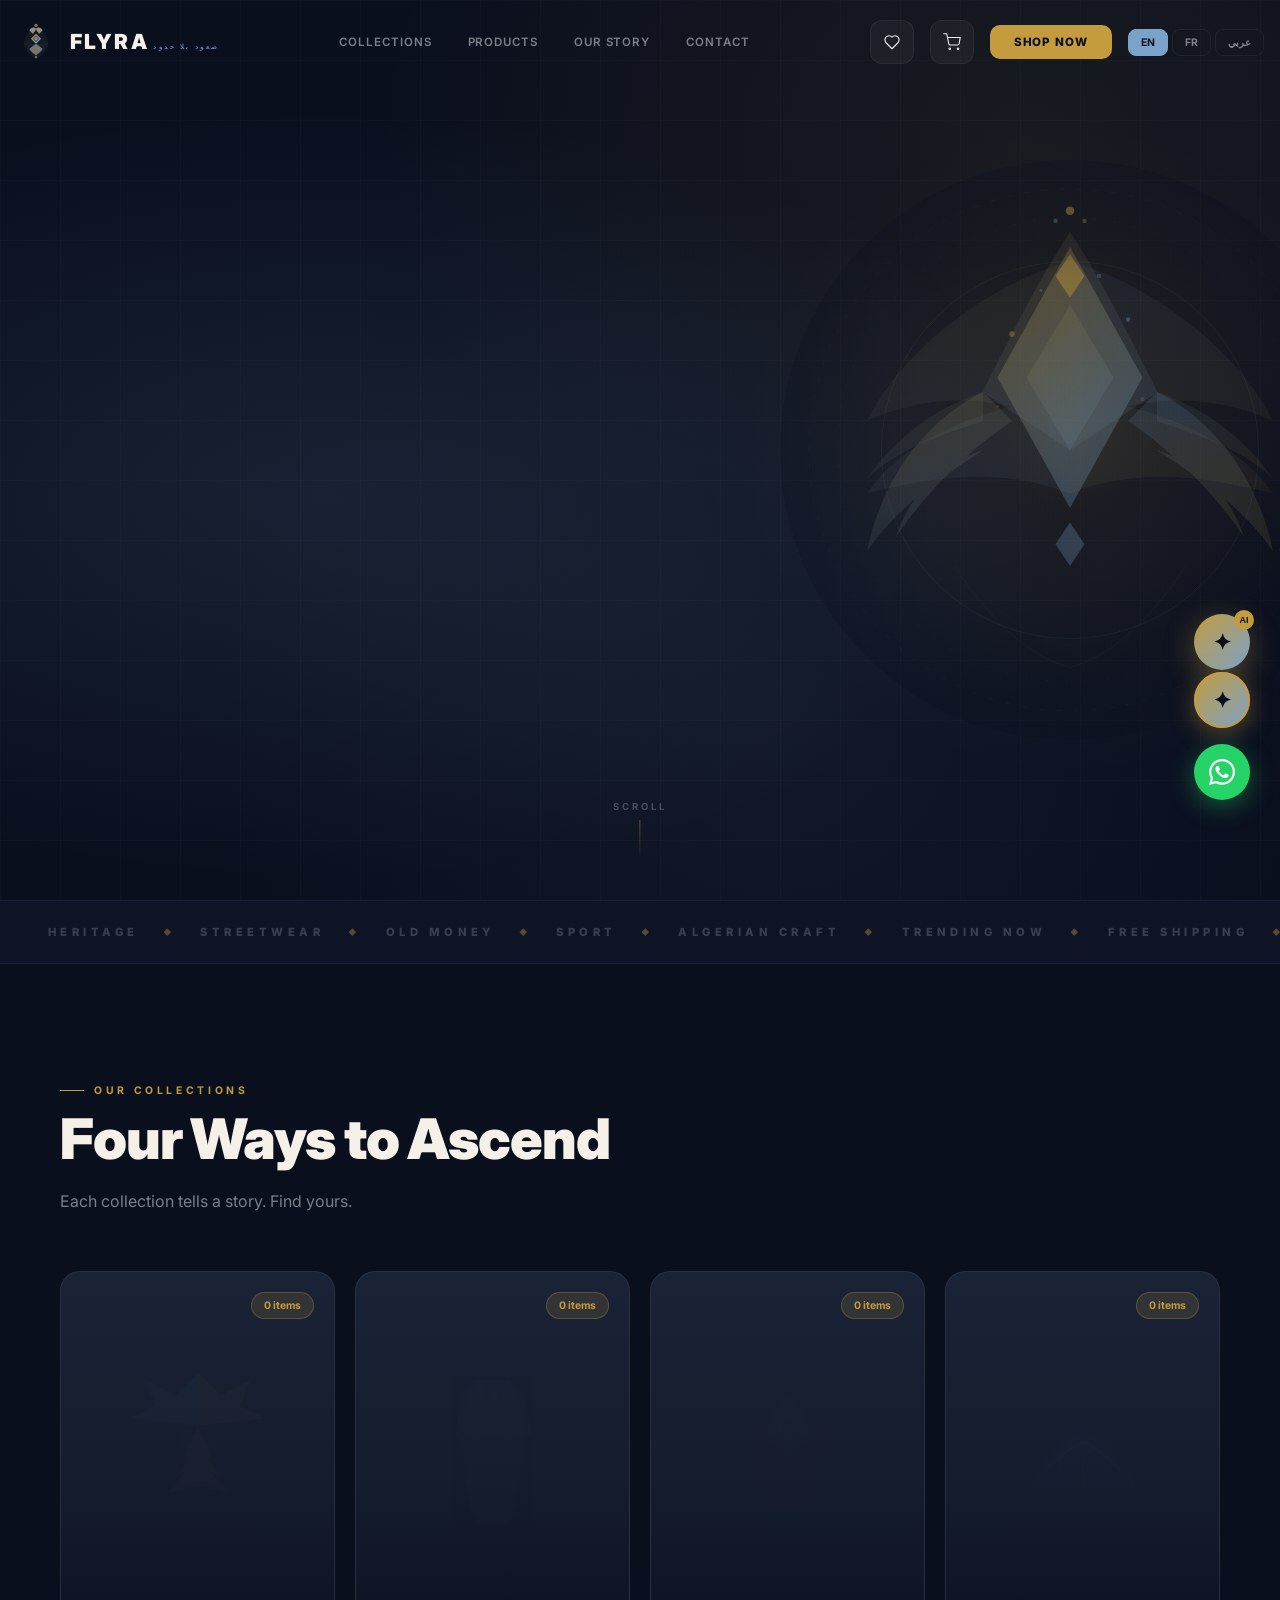
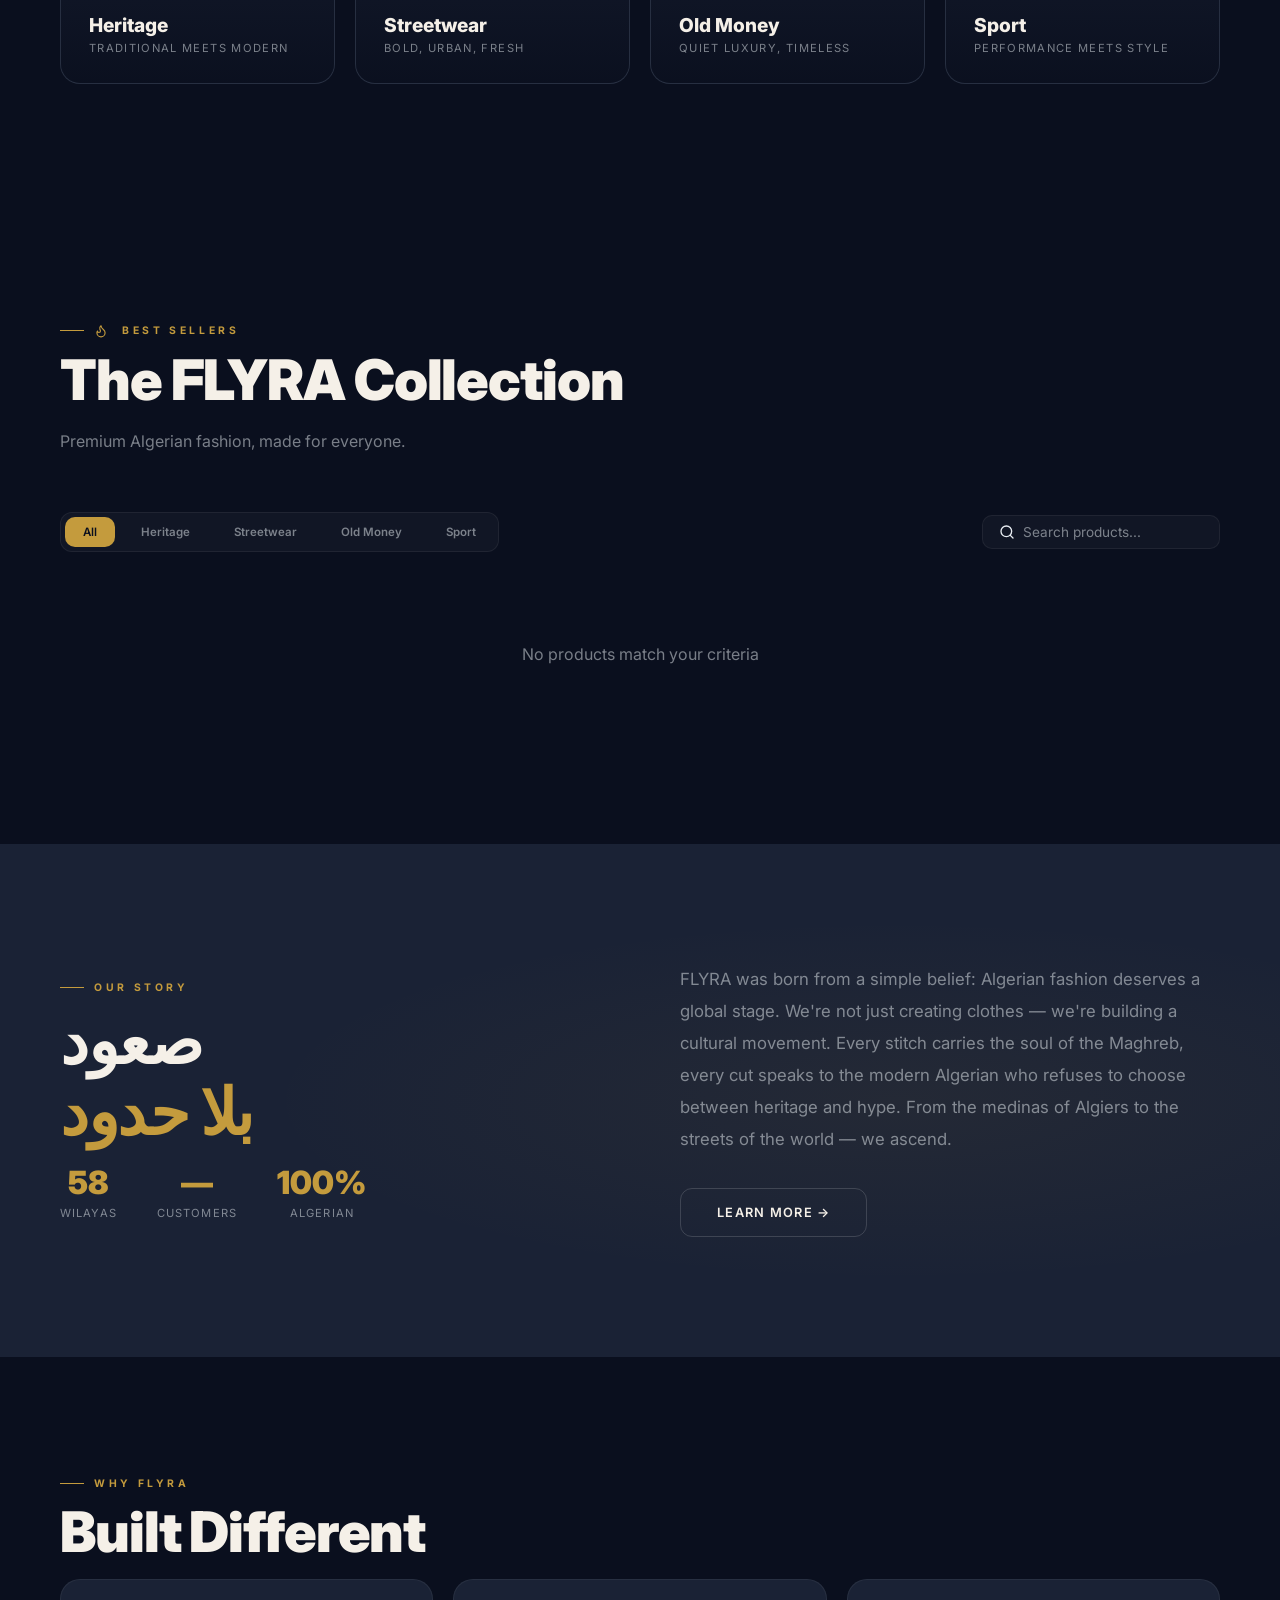
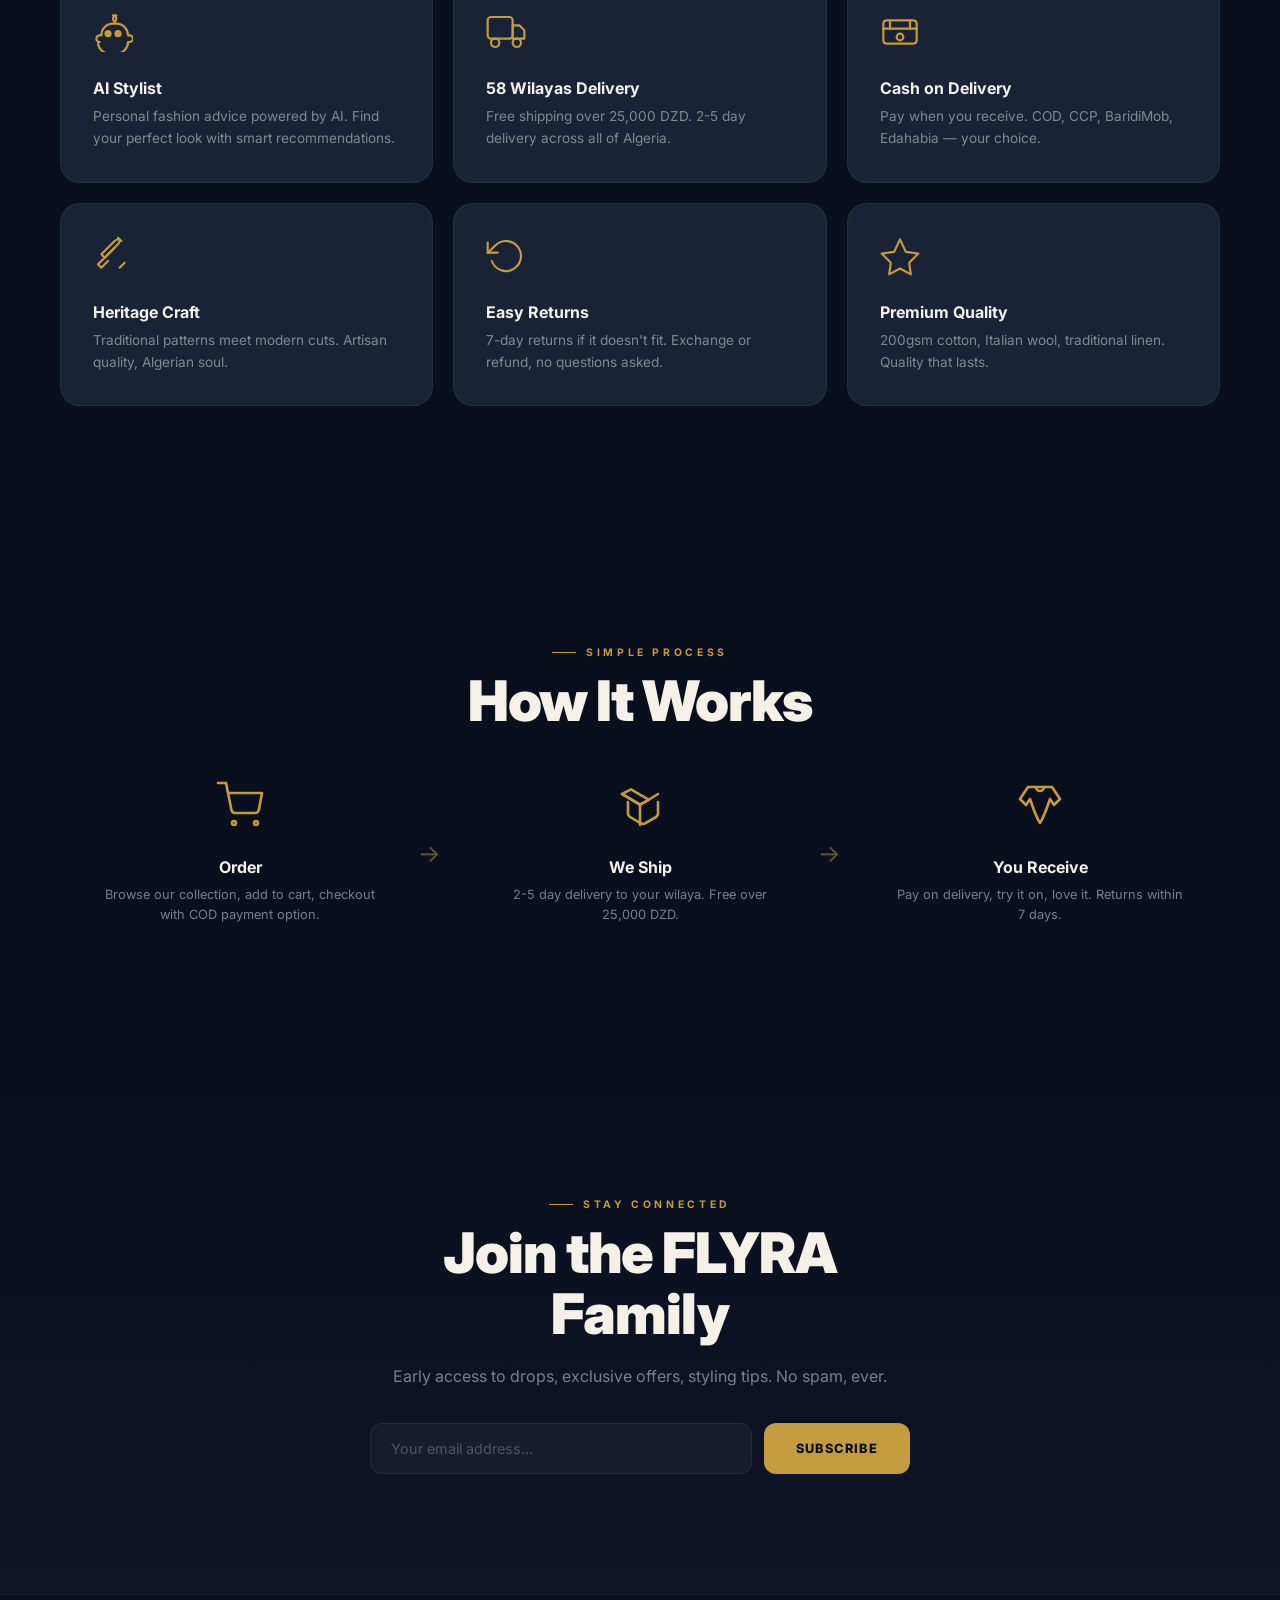
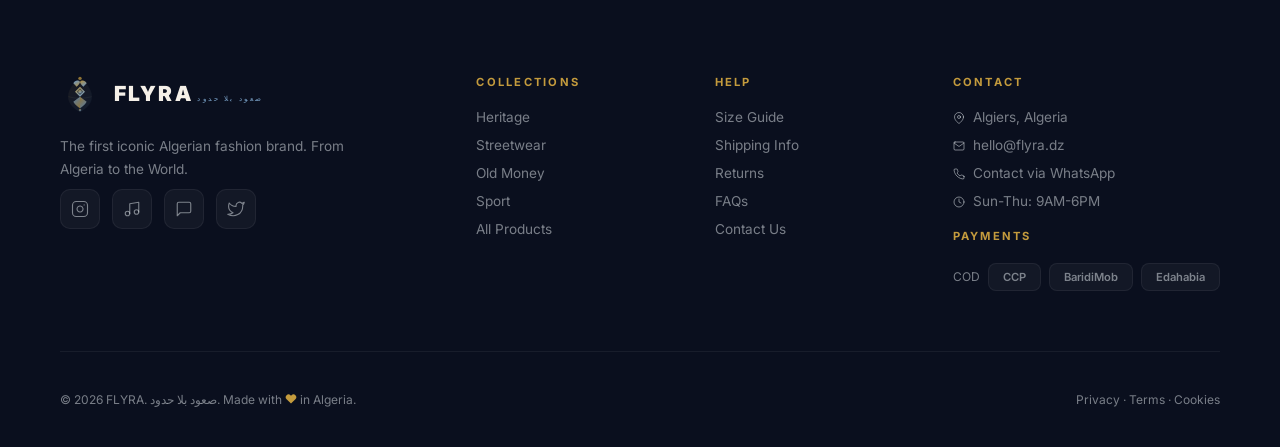
==== commit c2f1155f: "Revert "Fix: SQL injection, CSS vars, bugs; add 3D scene, AI service, PWA enhancements" This reverts" ====
--- a/index.html
+++ b/index.html
@@ -1,783 +1,1130 @@
 <!DOCTYPE html>
-<html lang="en">
+<html lang="en" dir="ltr">
 <head>
+<script>
+(function(){function c(){var b=document.documentElement;var a='dir';if(window.innerWidth<=768){b.setAttribute(a,'ltr');}else{var d=localStorage.getItem(a);if(d){b.setAttribute(a,d);}else{var e=navigator.language||navigator.userLanguage||'';if(/^(ar|he|fa|ur)/i.test(e)){b.setAttribute(a,'rtl');}else{b.setAttribute(a,'ltr');}}}}c();window.addEventListener('resize',c);})();
+</script>
 <meta charset="UTF-8">
-<meta name="viewport" content="width=device-width,initial-scale=1.0,maximum-scale=5.0,viewport-fit=cover">
+<meta name="viewport" content="width=device-width, initial-scale=1.0, maximum-scale=1.0">
 <title>FLYRA — صعود بلا حدود | Algerian Fashion</title>
-<meta name="theme-color" content="#0A0F1E">
-<meta name="description" content="FLYRA — The iconic Algerian fashion brand. Streetwear, Old Money, Heritage, Sport. 3D, AI, immersive. From Algeria to the World.">
-<meta name="apple-mobile-web-app-capable" content="yes">
-<meta name="apple-mobile-web-app-status-bar-style" content="black-translucent">
+<meta name="description" content="FLYRA — The first iconic Algerian fashion brand. Streetwear, Old Money, Heritage, Sport. From Algeria to the World.">
 <link rel="icon" type="image/svg+xml" href="data:image/svg+xml,%3Csvg xmlns='http://www.w3.org/2000/svg' viewBox='0 0 40 40'%3E%3Cdefs%3E%3ClinearGradient id='g' x1='0' y1='0' x2='0.6' y2='1'%3E%3Cstop offset='0%25' stop-color='%23C49B3D'/%3E%3Cstop offset='100%25' stop-color='%237BA3C9'/%3E%3C/linearGradient%3E%3C/defs%3E%3Cpath d='M20 6 L28 16 L20 26 L12 16 Z' fill='url(%23g)'/%3E%3Cpath d='M20 9 L24 16 L20 23 L16 16 Z' fill='%230A0F1E' opacity='.5'/%3E%3Ccircle cx='20' cy='16' r='2' fill='%23C49B3D'/%3E%3C/svg%3E">
 <link rel="preconnect" href="https://fonts.googleapis.com">
 <link href="https://fonts.googleapis.com/css2?family=Inter:wght@200;300;400;500;600;700;800;900&family=Noto+Sans+Arabic:wght@200;300;400;500;600;700;800&display=swap" rel="stylesheet">
-<script src="https://cdnjs.cloudflare.com/ajax/libs/three.js/r128/three.min.js"></script>
+<link rel="stylesheet" href="index.css">
 <style>
-*,*::before,*::after{box-sizing:border-box;margin:0;padding:0}
-:root{--midnight:#0A0F1E;--sky:#7BA3C9;--amber:#C49B3D;--cream:#F5F0E8;--cloud:#E8EDF2;--raven:#1A2235;--sunset:#D4956A;--green:#3FB950;--red:#F85149;--orange:#E3B341;--text:#E8EDF2;--sub:rgba(232,237,242,0.45);--border:rgba(255,255,255,0.06);--subtext:rgba(232,237,242,0.5);--glow:0 0 40px rgba(196,155,61,0.15);--ease:cubic-bezier(0.34,1.56,0.64,1);--cyan:#00D4FF;--purple:#A855F7;--pink:#F472B6;--yellow:#FBBF24}
-html{scroll-behavior:smooth}
-body{background:var(--midnight);color:var(--text);font-family:'Inter',-apple-system,sans-serif;overflow-x:hidden;cursor:default;-webkit-font-smoothing:antialiased;-moz-osx-font-smoothing:grayscale;min-height:100vh;width:100%}
-html[dir="rtl"] body{font-family:'Noto Sans Arabic',sans-serif}
-::selection{background:var(--amber);color:var(--midnight)}
-::-webkit-scrollbar{width:4px}
-::-webkit-scrollbar-track{background:transparent}
-::-webkit-scrollbar-thumb{background:var(--amber);border-radius:2px}
-/* ─── LOADER ─── */
-#loading-screen{position:fixed;inset:0;z-index:100000;background:var(--midnight);display:flex;flex-direction:column;align-items:center;justify-content:center;transition:opacity 0.6s ease,visibility 0.6s ease}
-#loading-screen.hidden{opacity:0;visibility:hidden;pointer-events:none}
-.load-logo{font-size:4rem;font-weight:900;letter-spacing:0.08em;color:var(--cream);position:relative;margin-bottom:32px}
-.load-logo::after{content:'';position:absolute;bottom:-8px;left:0;width:0;height:2px;background:var(--amber);animation:loader-line 1.5s ease infinite}
-@keyframes loader-line{0%,100%{width:0;left:0}50%{width:100%;left:0}51%{width:0;left:auto;right:0}}
-.load-ring{width:56px;height:56px;border:3px solid rgba(255,255,255,0.06);border-top-color:var(--amber);border-radius:50%;animation:spin 0.8s linear infinite;margin-bottom:24px}
-@keyframes spin{to{transform:rotate(360deg)}}
-.load-track{width:220px;height:3px;background:rgba(255,255,255,0.06);border-radius:2px;overflow:hidden;margin-bottom:16px}
-.load-fill{height:100%;width:0%;background:linear-gradient(90deg,var(--amber),var(--sky));border-radius:2px;transition:width 0.3s ease}
-.load-text{font-size:10px;letter-spacing:0.35em;text-transform:uppercase;color:rgba(255,255,255,0.3)}
-#three-container{position:fixed;inset:0;z-index:0;pointer-events:none;opacity:0.35}
-#three-container.interactive{pointer-events:all}
-#app{position:relative;z-index:1;min-height:100vh}
-/* ─── STATUS BAR ─── */
-.statusbar{position:fixed;top:0;left:0;right:0;height:32px;background:rgba(0,0,0,0.85);backdrop-filter:blur(20px);-webkit-backdrop-filter:blur(20px);display:none;align-items:center;padding:0 18px;font-size:10px;z-index:9999;border-bottom:1px solid var(--border);-webkit-user-select:none;user-select:none}
-.statusbar-left{display:flex;align-items:center;gap:12px;font-weight:700;letter-spacing:0.05em}
-.statusbar-left .logo{background:linear-gradient(135deg,var(--amber),var(--sky));-webkit-background-clip:text;-webkit-text-fill-color:transparent;font-weight:900}
-.statusbar-right{margin-left:auto;display:flex;align-items:center;gap:14px;opacity:0.6}
-.statusbar-right .sep{opacity:0.3}
-.currency-badge{font-size:9px;font-weight:700;padding:2px 8px;border-radius:4px;background:rgba(255,255,255,0.08);cursor:pointer;border:1px solid var(--border);transition:all 0.15s}
-.currency-badge:hover{background:rgba(255,255,255,0.15)}
-/* ─── HERO ─── */
-.hero-section{min-height:100vh;display:flex;align-items:center;position:relative;padding:80px 60px 0;overflow:hidden}
-.hero-section::before{content:'';position:absolute;inset:0;background:radial-gradient(ellipse at 25% 55%,rgba(123,163,201,0.12) 0%,transparent 55%),radial-gradient(ellipse at 80% 15%,rgba(196,155,61,0.08) 0%,transparent 45%),radial-gradient(ellipse at 60% 80%,rgba(26,34,53,0.5) 0%,transparent 50%),var(--midnight);pointer-events:none}
-.hero-grid-overlay{position:absolute;inset:0;background-image:linear-gradient(rgba(255,255,255,0.015) 1px,transparent 1px),linear-gradient(90deg,rgba(255,255,255,0.015) 1px,transparent 1px);background-size:60px 60px;pointer-events:none}
-.hero-particles{position:absolute;inset:0;overflow:hidden;pointer-events:none}
-.hero-particle{position:absolute;border-radius:50%;opacity:0;animation:float-up linear infinite}
-@keyframes float-up{0%{opacity:0;transform:translateY(0) scale(0.5)}10%{opacity:0.6}90%{opacity:0.6}100%{opacity:0;transform:translateY(-100vh) scale(1)}}
-.hero-content{position:relative;z-index:2;max-width:740px;padding-top:40px}
-.hero-eyebrow{display:inline-flex;align-items:center;gap:8px;padding:8px 16px;background:rgba(196,155,61,0.08);border:1px solid rgba(196,155,61,0.2);border-radius:30px;font-size:0.65rem;font-weight:600;letter-spacing:0.15em;text-transform:uppercase;color:var(--amber);margin-bottom:28px;opacity:0;transform:translateY(20px);transition:all 0.8s ease}
-.hero-eyebrow.visible{opacity:1;transform:translateY(0)}
-.hero-title{font-size:clamp(3rem,7vw,6rem);font-weight:900;line-height:0.9;letter-spacing:-0.03em;color:var(--cream);margin-bottom:14px;opacity:0;transform:translateY(30px);transition:all 0.8s ease 0.15s}
-.hero-title.visible{opacity:1;transform:translateY(0)}
-.hero-title .accent{background:linear-gradient(135deg,var(--amber),var(--sky));-webkit-background-clip:text;-webkit-text-fill-color:transparent;background-clip:text}
-.hero-sub{font-size:clamp(1.2rem,3vw,2.5rem);font-weight:200;letter-spacing:0.3em;color:var(--sky);margin-bottom:20px;opacity:0;transform:translateY(30px);transition:all 0.8s ease 0.3s}
-.hero-sub.visible{opacity:1;transform:translateY(0)}
-.hero-desc{font-size:1rem;line-height:1.8;color:var(--subtext);max-width:500px;margin-bottom:32px;opacity:0;transform:translateY(30px);transition:all 0.8s ease 0.45s}
-.hero-desc.visible{opacity:1;transform:translateY(0)}
-.hero-actions{display:flex;gap:14px;flex-wrap:wrap;opacity:0;transform:translateY(30px);transition:all 0.8s ease 0.6s}
-.hero-actions.visible{opacity:1;transform:translateY(0)}
-.hero-visual{position:absolute;right:-40px;top:50%;transform:translateY(-50%);z-index:1;width:480px;height:480px;display:flex;align-items:center;justify-content:center}
-.hero-visual svg{width:100%;height:100%;opacity:0.85;animation:bird-float 8s ease-in-out infinite}
-@keyframes bird-float{0%,100%{transform:translateY(0) rotate(0deg)}50%{transform:translateY(-25px) rotate(2deg)}}
-.hero-visual::before{content:'';position:absolute;inset:-40px;background:radial-gradient(circle,rgba(196,155,61,0.08) 0%,transparent 70%);border-radius:50%}
-.scroll-indicator{position:absolute;bottom:40px;left:50%;transform:translateX(-50%);display:flex;flex-direction:column;align-items:center;gap:8px;cursor:pointer;opacity:0;animation:fade-in 1s ease 1.5s forwards}
-@keyframes fade-in{to{opacity:0.5}}
-.scroll-indicator span{font-size:0.6rem;font-weight:700;letter-spacing:0.3em;text-transform:uppercase;color:var(--subtext)}
-.scroll-line{width:1px;height:40px;background:linear-gradient(to bottom,var(--amber),transparent);animation:scroll-line 2s ease-in-out infinite}
-@keyframes scroll-line{0%,100%{transform:scaleY(0);transform-origin:top}50%{transform:scaleY(1);transform-origin:top}51%{transform:scaleY(1);transform-origin:bottom}100%{transform:scaleY(0);transform-origin:bottom}}
-.btn-primary{padding:16px 36px;background:var(--amber);color:var(--midnight);font-size:0.8rem;font-weight:800;letter-spacing:0.1em;border:none;border-radius:12px;cursor:pointer;text-decoration:none;transition:all 0.25s var(--ease);font-family:inherit;display:inline-flex;align-items:center;gap:8px}
-.btn-primary:hover{transform:translateY(-3px);box-shadow:0 12px 30px rgba(196,155,61,0.5)}
-.btn-secondary{padding:16px 36px;background:transparent;border:1px solid rgba(255,255,255,0.15);color:var(--cream);font-size:0.8rem;font-weight:600;letter-spacing:0.1em;border-radius:12px;cursor:pointer;text-decoration:none;transition:all 0.25s;font-family:inherit;display:inline-flex;align-items:center;gap:8px}
-.btn-secondary:hover{background:rgba(255,255,255,0.05);border-color:rgba(255,255,255,0.3);transform:translateY(-2px)}
-/* ─── DOCK ─── */
-.dock{position:fixed;bottom:16px;left:50%;transform:translateX(-50%);display:flex;align-items:flex-end;gap:4px;padding:6px 14px;background:rgba(20,20,25,0.85);backdrop-filter:blur(30px);-webkit-backdrop-filter:blur(30px);border-radius:18px;border:1px solid var(--border);z-index:9999;transition:transform 0.3s,opacity 0.3s}
-.dock.hidden{transform:translateX(-50%) translateY(120%);opacity:0;pointer-events:none}
-.dock-item{width:48px;height:48px;display:flex;align-items:center;justify-content:center;border-radius:12px;cursor:pointer;transition:all 0.25s var(--ease);font-size:20px;position:relative;border:none;background:none;color:var(--text)}
-.dock-item:hover{transform:translateY(-10px) scale(1.12);background:rgba(255,255,255,0.06)}
-.dock-item.active{background:rgba(255,255,255,0.08);transform:translateY(-4px) scale(1.05)}
-.dock-item::after{content:attr(data-label);position:absolute;bottom:-24px;left:50%;transform:translateX(-50%);font-size:8px;white-space:nowrap;opacity:0;transition:opacity 0.2s;pointer-events:none;font-weight:600;letter-spacing:0.05em}
-.dock-item:hover::after{opacity:0.7}
-.dock-item .badge{position:absolute;top:-2px;right:-2px;width:16px;height:16px;background:var(--sunset);border-radius:50%;font-size:8px;font-weight:700;display:flex;align-items:center;justify-content:center;color:#fff}
-.dock-sep{width:1px;height:32px;background:var(--border);margin:0 4px}
-/* ─── WINDOW SYSTEM ─── */
-.window{position:fixed;background:rgba(10,10,12,0.93);border:1px solid var(--border);backdrop-filter:blur(40px);-webkit-backdrop-filter:blur(40px);border-radius:12px;overflow:hidden;box-shadow:0 20px 60px rgba(0,0,0,0.6);transition:box-shadow 0.2s,opacity 0.2s,transform 0.25s var(--ease);min-width:280px;display:none;z-index:100;animation:winIn 0.3s var(--ease) both}
-.window.show{display:flex;flex-direction:column}
-.window.focused{z-index:200!important}
-.window.min{transform:scale(0)!important;opacity:0;pointer-events:none}
-.window.max{top:32px!important;left:0!important;width:100%!important;height:calc(100vh - 32px)!important;border-radius:0;z-index:300!important}
-@keyframes winIn{from{opacity:0;transform:scale(0.96) translateY(10px)}to{opacity:1;transform:scale(1) translateY(0)}}
-.win-titlebar{height:36px;display:flex;align-items:center;padding:0 12px;background:rgba(0,0,0,0.4);border-bottom:1px solid var(--border);cursor:grab;flex-shrink:0}
-.win-controls{display:flex;gap:7px;margin-right:12px}
-.win-controls span{width:12px;height:12px;border-radius:50%;cursor:pointer;transition:all 0.15s;position:relative}
-.win-controls span::after{content:'';position:absolute;top:50%;left:50%;transform:translate(-50%,-50%) scale(0);transition:transform 0.15s}
-.win-controls span:hover::after{transform:translate(-50%,-50%) scale(1)}
-.wc-close{background:#ff5f57}.wc-close:hover::after{content:'×';color:#4a0000;font-size:9px;font-weight:bold}
-.wc-min{background:#febc2e}.wc-min:hover::after{content:'−';color:#8a6000;font-size:9px;font-weight:bold}
-.wc-max{background:#28c840}.wc-max:hover::after{content:'+';color:#006000;font-size:9px;font-weight:bold}
-.win-title{font-size:9px;font-weight:600;letter-spacing:0.08em;opacity:0.5;text-transform:uppercase;flex:1}
-.win-content{padding:16px;flex:1;overflow-y:auto;overflow-x:hidden}
-.win-content::-webkit-scrollbar{width:3px}
-.win-content::-webkit-scrollbar-thumb{background:rgba(255,255,255,0.12);border-radius:2px}
-.win-content::-webkit-scrollbar-track{background:transparent}
-/* ─── THEMES ─── */
-.th-sky{--accent:var(--sky)}
-.th-amber{--accent:var(--amber)}
-.th-cream{--accent:var(--cream)}
-.th-sunset{--accent:var(--sunset)}
-.window.th-sky .win-title{color:var(--sky)}
-.window.th-amber .win-title{color:var(--amber)}
-.window.th-cream .win-title{color:var(--cream)}
-.window.th-sunset .win-title{color:var(--sunset)}
-.window.th-sky .win-titlebar{border-bottom-color:rgba(123,163,201,0.2)}
-.window.th-amber .win-titlebar{border-bottom-color:rgba(196,155,61,0.2)}
-.window.th-sky{border-color:rgba(123,163,201,0.12)}
-.window.th-amber{border-color:rgba(196,155,61,0.12)}
-/* ─── WIDGETS ─── */
-.w-label{font-size:9px;font-weight:700;letter-spacing:0.12em;text-transform:uppercase;opacity:0.4;margin-bottom:10px}
-/* ─── PRODUCTS ─── */
-.products-grid{display:grid;grid-template-columns:repeat(auto-fill,minmax(160px,1fr));gap:12px}
-.product-card{background:rgba(0,0,0,0.4);border-radius:10px;padding:14px;cursor:pointer;transition:all 0.25s;border:1px solid transparent;position:relative}
-.product-card:hover{transform:translateY(-4px);border-color:var(--accent,var(--amber));box-shadow:0 8px 24px -8px var(--accent,var(--amber))}
-.product-card.sold-out{opacity:0.5}
-.product-img{width:100%;aspect-ratio:1;background:linear-gradient(135deg,rgba(255,255,255,0.03),rgba(255,255,255,0.07));border-radius:8px;display:flex;align-items:center;justify-content:center;font-size:2.2rem;margin-bottom:10px;position:relative;overflow:hidden}
-.product-img img{width:100%;height:100%;object-fit:cover;border-radius:6px}
-.product-tag{position:absolute;top:6px;left:6px;font-size:7px;font-weight:700;letter-spacing:0.1em;padding:2px 7px;border-radius:3px;background:var(--accent,var(--amber));color:#000;z-index:1}
-.product-name{font-size:11px;font-weight:600;margin-bottom:4px}
-.product-desc{font-size:9px;opacity:0.4;margin-bottom:8px;line-height:1.5;display:-webkit-box;-webkit-line-clamp:2;-webkit-box-orient:vertical;overflow:hidden}
-.product-price{font-size:14px;font-weight:800;color:var(--accent,var(--amber))}
-.product-old-price{font-size:10px;opacity:0.35;text-decoration:line-through;margin-left:6px}
-.product-actions{display:flex;gap:6px;margin-top:8px}
-.product-btn{flex:1;padding:6px;border:1px solid var(--accent,var(--amber));background:transparent;color:var(--accent,var(--amber));border-radius:6px;font-size:9px;font-weight:600;cursor:pointer;transition:all 0.15s;font-family:inherit}
-.product-btn:hover{background:var(--accent,var(--amber));color:#000}
-.product-btn.primary{background:var(--accent,var(--amber));color:#000}
-.product-btn.primary:hover{filter:brightness(1.1)}
-.product-btn:disabled{opacity:0.3;cursor:not-allowed}
-.stock-badge{font-size:8px;font-weight:600;margin-top:4px;opacity:0.5}
-.stock-badge.low{color:var(--sunset)}
-.stock-badge.out{color:#F85149}
-.search-bar{display:flex;gap:8px;margin-bottom:12px}
-.search-input{flex:1;background:rgba(255,255,255,0.05);border:1px solid var(--border);border-radius:8px;padding:8px 12px;color:var(--text);font-size:11px;font-family:inherit;outline:none;transition:border-color 0.2s}
-.search-input:focus{border-color:var(--accent,var(--amber))}
-.search-input::placeholder{opacity:0.3}
-.search-filter{background:rgba(255,255,255,0.05);border:1px solid var(--border);border-radius:8px;padding:6px 10px;color:var(--text);font-size:10px;font-family:inherit;outline:none;cursor:pointer}
-.filter-tags{display:flex;gap:4px;flex-wrap:wrap;margin-bottom:10px}
-.filter-tag{padding:3px 9px;border-radius:10px;font-size:8px;font-weight:700;border:1px solid var(--border);cursor:pointer;transition:all 0.15s;background:transparent;color:var(--sub)}
-.filter-tag:hover,.filter-tag.active{background:var(--accent,var(--amber));color:#000;border-color:var(--accent,var(--amber))}
-/* ─── CART ─── */
-.cart-items{display:flex;flex-direction:column;gap:8px;margin-bottom:10px}
-.cart-item{display:flex;align-items:center;gap:10px;padding:10px;background:rgba(255,255,255,0.03);border-radius:8px;position:relative}
-.cart-item-img{width:44px;height:44px;background:rgba(255,255,255,0.05);border-radius:6px;display:flex;align-items:center;justify-content:center;font-size:1.2rem;flex-shrink:0;overflow:hidden}
-.cart-item-img img{width:100%;height:100%;object-fit:cover}
-.cart-item-info{flex:1;min-width:0}
-.cart-item-name{font-size:11px;font-weight:600}
-.cart-item-meta{font-size:9px;opacity:0.4}
-.cart-item-price{font-size:12px;font-weight:700;color:var(--accent,var(--amber))}
-.cart-item-remove{position:absolute;top:6px;right:6px;width:18px;height:18px;display:flex;align-items:center;justify-content:center;font-size:9px;opacity:0.3;cursor:pointer;border-radius:50%;transition:all 0.15s}
-.cart-item-remove:hover{opacity:1;background:rgba(248,81,73,0.2);color:#F85149}
-.cart-total{padding:10px 0;border-top:1px solid var(--border)}
-.cart-row{display:flex;justify-content:space-between;font-size:10px;margin-bottom:4px}
-.cart-row.total{font-size:13px;font-weight:700;margin-top:8px;padding-top:8px;border-top:1px solid var(--border)}
-.cart-empty{text-align:center;padding:30px;opacity:0.3;font-size:11px}
-.cart-checkout-btn{width:100%;padding:12px;border:none;border-radius:8px;font-weight:700;font-size:11px;letter-spacing:0.08em;cursor:pointer;transition:all 0.2s;background:var(--accent,var(--amber));color:#000;font-family:inherit;margin-top:8px}
-.cart-checkout-btn:hover{transform:translateY(-2px);box-shadow:0 8px 20px -6px var(--accent,var(--amber))}
-/* ─── COLLECTIONS ─── */
-.collection-list{display:flex;flex-direction:column;gap:4px}
-.collection-item{display:flex;align-items:center;gap:10px;padding:10px 12px;border-radius:8px;cursor:pointer;transition:all 0.15s;border:1px solid transparent}
-.collection-item:hover{background:rgba(255,255,255,0.04)}
-.collection-item.active{background:rgba(255,255,255,0.06);border-color:var(--border)}
-.collection-icon{font-size:18px}
-.collection-name{flex:1;font-size:11px;font-weight:600}
-.collection-count{font-size:9px;opacity:0.4;background:rgba(255,255,255,0.08);padding:2px 7px;border-radius:8px}
-/* ─── AI STYLIST ─── */
-.stylist-container{display:flex;flex-direction:column;height:100%}
-.stylist-msgs{flex:1;overflow-y:auto;padding-bottom:8px}
-.msg{margin-bottom:10px;font-size:11px;line-height:1.6}
-.msg-user{text-align:right}
-.msg-user .msg-text{background:rgba(255,255,255,0.08);padding:10px 14px;border-radius:12px 12px 4px 12px;display:inline-block;max-width:85%;text-align:left}
-.msg-ai .msg-text{padding:10px 14px;border-radius:12px 12px 12px 4px;background:rgba(196,155,61,0.08);border:1px solid rgba(196,155,61,0.12)}
-.msg-ai .msg-text .ai-label{font-size:8px;font-weight:700;color:var(--amber);letter-spacing:0.1em;margin-bottom:4px;display:block}
-.msg-typing{display:flex;gap:4px;padding:10px 14px}
-.msg-typing span{width:5px;height:5px;background:var(--amber);border-radius:50%;animation:typing 1s infinite}
-.msg-typing span:nth-child(2){animation-delay:0.15s}
-.msg-typing span:nth-child(3){animation-delay:0.3s}
-@keyframes typing{0%,100%{transform:translateY(0)}50%{transform:translateY(-5px)}}
-.stylist-input{display:flex;gap:8px;padding-top:10px;border-top:1px solid var(--border)}
-.stylist-input input{flex:1;background:rgba(255,255,255,0.05);border:1px solid var(--border);border-radius:8px;padding:10px 14px;color:var(--text);font-size:11px;font-family:inherit;outline:none;transition:border-color 0.2s}
-.stylist-input input:focus{border-color:var(--amber)}
-.stylist-input input::placeholder{opacity:0.3}
-.stylist-input button{background:var(--amber);border:none;border-radius:8px;padding:10px 16px;cursor:pointer;font-weight:700;font-size:10px;color:var(--midnight);transition:transform 0.15s;font-family:inherit}
-.stylist-input button:hover{transform:scale(1.05)}
-/* ─── 3D VIEWER ─── */
-.viewer-overlay{position:fixed;inset:0;z-index:99999;background:rgba(0,0,0,0.9);display:none;align-items:center;justify-content:center;backdrop-filter:blur(20px)}
-.viewer-overlay.show{display:flex}
-.viewer-container{width:90vw;max-width:500px;aspect-ratio:1;position:relative;border-radius:20px;overflow:hidden}
-.viewer-container canvas{width:100%!important;height:100%!important;display:block}
-.viewer-close{position:absolute;top:16px;right:16px;z-index:10;width:40px;height:40px;background:rgba(0,0,0,0.5);border:none;border-radius:50%;display:flex;align-items:center;justify-content:center;color:#fff;font-size:1.2rem;cursor:pointer;transition:all 0.2s}
-.viewer-close:hover{background:rgba(248,81,73,0.8)}
-.viewer-name{position:absolute;bottom:20px;left:50%;transform:translateX(-50%);color:#fff;font-size:14px;font-weight:700;letter-spacing:0.05em;text-align:center;text-shadow:0 4px 20px rgba(0,0,0,0.5)}
-/* ─── OUTFIT ─── */
-.outfit-slots{display:flex;flex-direction:column;gap:8px}
-.outfit-slot{display:flex;align-items:center;gap:10px;padding:10px;background:rgba(255,255,255,0.03);border-radius:8px;border:1px dashed var(--border);cursor:pointer;transition:all 0.15s}
-.outfit-slot:hover{border-color:var(--accent,var(--amber));background:rgba(255,255,255,0.05)}
-.outfit-slot.filled{border-style:solid;border-color:var(--accent,var(--amber))}
-.outfit-slot-icon{width:40px;height:40px;background:rgba(255,255,255,0.05);border-radius:6px;display:flex;align-items:center;justify-content:center;font-size:1.2rem}
-.outfit-slot-info{flex:1}
-.outfit-slot-label{font-size:8px;opacity:0.4;letter-spacing:0.1em;text-transform:uppercase}
-.outfit-slot-name{font-size:11px;font-weight:600;margin-top:2px}
-.outfit-total{display:flex;justify-content:space-between;padding:12px;background:rgba(0,0,0,0.4);border-radius:8px;margin-top:10px}
-.outfit-total-price{font-size:18px;font-weight:800;color:var(--accent,var(--amber))}
-.outfit-actions{display:flex;gap:8px;margin-top:10px}
-.outfit-btn{flex:1;padding:10px;border-radius:6px;font-size:10px;font-weight:700;cursor:pointer;transition:all 0.15s;font-family:inherit}
-.outfit-btn.primary{background:var(--accent,var(--amber));border:none;color:#000}
-.outfit-btn.secondary{background:transparent;border:1px solid var(--accent,var(--amber));color:var(--accent,var(--amber))}
-.outfit-btn:hover{transform:translateY(-2px)}
-/* ─── DROPS ─── */
-.drop-item{background:rgba(196,155,61,0.06);border:1px solid rgba(196,155,61,0.15);border-radius:10px;padding:14px;margin-bottom:10px}
-.drop-item-name{font-size:12px;font-weight:700;margin-bottom:4px}
-.drop-item-date{font-size:9px;opacity:0.5;margin-bottom:8px}
-.drop-timer{font-size:18px;font-weight:700;color:var(--amber);font-variant-numeric:tabular-nums;margin-bottom:8px}
-.drop-notify-btn{width:100%;padding:6px;border-radius:6px;font-size:9px;font-weight:700;cursor:pointer;background:rgba(196,155,61,0.15);border:1px solid var(--amber);color:var(--amber);font-family:inherit;transition:all 0.15s}
-.drop-notify-btn:hover{background:var(--amber);color:#000}
-.drop-notify-btn.notified{background:rgba(0,255,157,0.15);color:var(--green);border-color:var(--green)}
-/* ─── NOTIFY ─── */
-.notif-item{padding:10px;background:rgba(255,255,255,0.03);border-radius:8px;border-left:3px solid var(--accent,var(--amber));margin-bottom:8px}
-.notif-item.unread{background:rgba(196,155,61,0.05)}
-.notif-title{font-size:10px;font-weight:600;margin-bottom:3px}
-.notif-text{font-size:9px;opacity:0.5;line-height:1.5}
-.notif-time{font-size:8px;opacity:0.3;margin-top:4px}
-/* ─── SETTINGS ─── */
-.settings-row{display:flex;align-items:center;justify-content:space-between;padding:8px 0;border-bottom:1px solid rgba(255,255,255,0.03)}
-.settings-label{font-size:10px}
-.toggle{width:40px;height:22px;background:rgba(255,255,255,0.1);border-radius:11px;cursor:pointer;position:relative;transition:background 0.2s}
-.toggle.active{background:var(--accent,var(--amber))}
-.toggle::after{content:'';position:absolute;top:3px;left:3px;width:16px;height:16px;background:var(--cream);border-radius:50%;transition:transform 0.2s}
-.toggle.active::after{transform:translateX(18px)}
-/* ─── TOAST ─── */
-.toast{position:fixed;bottom:80px;right:24px;background:rgba(20,20,25,0.95);border:1px solid var(--border);border-radius:12px;padding:12px 18px;display:flex;align-items:center;gap:10px;z-index:99999;transform:translateX(120%);transition:transform 0.35s var(--ease);backdrop-filter:blur(20px);min-width:200px;pointer-events:none}
-.toast.show{transform:translateX(0);pointer-events:all}
-.toast-icon{font-size:1.1rem}
-.toast-title{font-size:11px;font-weight:700}
-.toast-text{font-size:9px;opacity:0.5}
-/* ─── MUSIC ─── */
-.music-art{width:100%;aspect-ratio:1;background:linear-gradient(135deg,#1a1a2e,#16213e);border-radius:10px;display:flex;align-items:center;justify-content:center;font-size:3rem;margin-bottom:12px;position:relative;overflow:hidden}
-.music-viz{position:absolute;bottom:10px;left:50%;transform:translateX(-50%);display:flex;gap:3px;align-items:flex-end}
-.music-bar{width:3px;background:var(--cream);border-radius:2px;animation:mb 0.5s ease-in-out infinite alternate}
-@keyframes mb{0%{height:6px}100%{height:22px}}
-.music-bar:nth-child(2){animation-delay:0.1s}
-.music-bar:nth-child(3){animation-delay:0.2s}
-.music-bar:nth-child(4){animation-delay:0.3s}
-.music-bar:nth-child(5){animation-delay:0.4s}
-.music-info{text-align:center;margin-bottom:10px}
-.music-title{font-size:12px;font-weight:700}
-.music-artist{font-size:10px;opacity:0.5}
-.music-progress{width:100%;height:3px;background:rgba(255,255,255,0.1);border-radius:2px;margin-bottom:6px;cursor:pointer}
-.music-progress-fill{height:100%;background:var(--accent,var(--amber));border-radius:2px;width:35%;transition:width 0.1s}
-.music-time{display:flex;justify-content:space-between;font-size:8px;opacity:0.4;margin-bottom:12px}
-.music-ctrls{display:flex;align-items:center;justify-content:center;gap:16px}
-.music-btn{width:36px;height:36px;border-radius:50%;background:rgba(255,255,255,0.08);border:none;color:var(--text);font-size:12px;cursor:pointer;transition:all 0.15s;display:flex;align-items:center;justify-content:center}
-.music-btn:hover{background:rgba(255,255,255,0.15);transform:scale(1.1)}
-.music-btn.play{background:var(--accent,var(--amber));color:var(--midnight);width:44px;height:44px}
-.music-btn.play:hover{filter:brightness(1.2)}
-/* ─── CHECKOUT ─── */
-.co-form{display:flex;flex-direction:column;gap:10px}
-.co-field{display:flex;flex-direction:column;gap:4px}
-.co-field label{font-size:8px;font-weight:700;letter-spacing:0.08em;text-transform:uppercase;opacity:0.4}
-.co-field input,.co-field select,.co-field textarea{padding:10px 12px;background:rgba(255,255,255,0.05);border:1px solid var(--border);border-radius:8px;color:var(--text);font-size:11px;font-family:inherit;outline:none;transition:border-color 0.2s}
-.co-field input:focus,.co-field select:focus{border-color:var(--accent,var(--amber))}
-.co-row{display:grid;grid-template-columns:1fr 1fr;gap:10px}
-.payment-methods{display:flex;flex-direction:column;gap:6px}
-.payment-method{display:flex;align-items:center;gap:10px;padding:10px;border-radius:8px;border:1px solid var(--border);cursor:pointer;transition:all 0.15s}
-.payment-method:hover,.payment-method.selected{border-color:var(--amber);background:rgba(196,155,61,0.08)}
-.payment-method-icon{font-size:1.2rem}
-.payment-method-info{flex:1}
-.payment-method-name{font-size:10px;font-weight:600}
-.payment-method-desc{font-size:8px;opacity:0.4}
-.co-summary{background:rgba(255,255,255,0.03);border-radius:10px;padding:14px;margin-top:10px}
-.co-submit{width:100%;padding:14px;background:var(--accent,var(--amber));color:var(--midnight);border:none;border-radius:10px;font-size:12px;font-weight:800;letter-spacing:0.08em;cursor:pointer;font-family:inherit;transition:all 0.2s;margin-top:10px}
-.co-submit:hover{transform:translateY(-2px);box-shadow:0 8px 20px -6px var(--accent,var(--amber))}
-/* ─── ADMIN ─── */
-.admin-stats{display:grid;grid-template-columns:repeat(3,1fr);gap:8px;margin-bottom:12px}
-.admin-stat{background:rgba(255,255,255,0.03);border-radius:8px;padding:12px;text-align:center}
-.admin-stat-val{font-size:18px;font-weight:800}
-.admin-stat-label{font-size:8px;opacity:0.4;letter-spacing:0.1em;text-transform:uppercase;margin-top:2px}
-.admin-tabs{display:flex;gap:4px;margin-bottom:12px;border-bottom:1px solid var(--border);padding-bottom:10px;flex-wrap:wrap}
-.admin-tab{padding:5px 12px;font-size:9px;font-weight:700;letter-spacing:0.08em;border-radius:6px;cursor:pointer;transition:all 0.15s;opacity:0.4}
-.admin-tab.active{background:var(--amber);color:var(--midnight);opacity:1}
-.admin-tab:hover:not(.active){opacity:0.7}
-.admin-panel{display:none}
-.admin-panel.active{display:block}
-.admin-table{width:100%;font-size:10px;border-collapse:collapse}
-.admin-table th{text-align:left;padding:6px 8px;opacity:0.4;font-weight:600;border-bottom:1px solid var(--border);font-size:8px;letter-spacing:0.08em;text-transform:uppercase}
-.admin-table td{padding:8px;border-bottom:1px solid rgba(255,255,255,0.03);vertical-align:middle}
-.order-row{padding:10px;background:rgba(255,255,255,0.03);border-radius:8px;margin-bottom:6px;font-size:10px}
-.order-id{font-size:10px;font-weight:700;color:var(--amber);margin-bottom:3px}
-.order-meta{font-size:9px;opacity:0.5}
-.form-group{display:flex;flex-direction:column;gap:6px;margin-bottom:10px}
-.form-group label{font-size:8px;font-weight:700;opacity:0.4;letter-spacing:0.1em;text-transform:uppercase}
-.form-input{background:rgba(255,255,255,0.05);border:1px solid var(--border);border-radius:6px;padding:8px 10px;color:var(--text);font-size:10px;font-family:inherit;outline:none}
-.form-input:focus{border-color:var(--amber)}
-.btn-admin{padding:8px 16px;border-radius:6px;font-size:10px;font-weight:700;cursor:pointer;background:var(--amber);border:none;color:var(--midnight);font-family:inherit;transition:all 0.15s}
-.btn-admin:hover{filter:brightness(1.1)}
-/* ─── CONTEXT MENU ─── */
-.context-menu{position:fixed;background:rgba(15,15,20,0.96);backdrop-filter:blur(20px);-webkit-backdrop-filter:blur(20px);border:1px solid var(--border);border-radius:10px;padding:6px;min-width:160px;z-index:10001;display:none;box-shadow:0 20px 40px rgba(0,0,0,0.5)}
-.context-menu.show{display:block}
-.context-item{display:flex;align-items:center;gap:8px;padding:7px 10px;border-radius:6px;cursor:pointer;transition:background 0.1s;font-size:10px}
-.context-item:hover{background:rgba(255,255,255,0.08)}
-.context-sep{height:1px;background:var(--border);margin:4px 0}
-/* ─── WISHLIST ─── */
-.wishlist-item{display:flex;align-items:center;gap:10px;padding:8px;background:rgba(255,255,255,0.03);border-radius:8px;margin-bottom:6px}
-.wishlist-item-icon{font-size:1.2rem}
-.wishlist-item-name{font-size:10px;font-weight:600;flex:1}
-.wishlist-item-price{font-size:9px;color:var(--accent,var(--amber))}
-.wishlist-item-remove{opacity:0.3;cursor:pointer;font-size:10px}
-.wishlist-item-remove:hover{opacity:1;color:#F85149}
-/* ─── SIZE GUIDE ─── */
-.size-table{width:100%;font-size:9px;border-collapse:collapse}
-.size-table th{text-align:left;padding:6px 0;opacity:0.4;font-weight:600;border-bottom:1px solid var(--border);font-size:8px;letter-spacing:0.05em}
-.size-table td{padding:8px 0;border-bottom:1px solid rgba(255,255,255,0.03)}
-/* ─── RESPONSIVE ─── */
+*,*::before,*::after{box-sizing:border-box;margin:0;padding:0;}
+:root{--midnight:#0A0F1E;--sky:#7BA3C9;--amber:#C49B3D;--cream:#F5F0E8;--cloud:#E8EDF2;--raven:#1A2235;--sunset:#D4956A;--text:#E8EDF2;--subtext:rgba(232,237,242,0.5);--border:rgba(255,255,255,0.06);}
+html{scroll-behavior:smooth;}
+body{background:var(--midnight);color:var(--text);font-family:'Inter',-apple-system,sans-serif;overflow-x:hidden;cursor:default;-webkit-font-smoothing:antialiased;-moz-osx-font-smoothing:grayscale;}
+html[dir="rtl"] body{font-family:'Noto Sans Arabic',sans-serif;}
+::selection{background:var(--amber);color:var(--midnight);}
+::-webkit-scrollbar{width:6px;}
+::-webkit-scrollbar-track{background:transparent;}
+::-webkit-scrollbar-thumb{background:var(--amber);border-radius:3px;}
+.loader-screen{position:fixed;inset:0;background:var(--midnight);z-index:99999;display:flex;flex-direction:column;align-items:center;justify-content:center;gap:24px;transition:opacity 0.5s,visibility 0.5s;}
+.loader-screen.hidden{opacity:0;visibility:hidden;pointer-events:none;}
+.loader-logo{font-size:3rem;font-weight:900;letter-spacing:0.15em;color:var(--cream);position:relative;}
+.loader-logo::after{content:'';position:absolute;bottom:-8px;left:0;width:0;height:2px;background:var(--amber);animation:loader-line 1.5s ease infinite;}
+@keyframes loader-line{0%,100%{width:0;left:0;}50%{width:100%;left:0;}51%{width:0;left:auto;right:0;}}
+.loader-bar{width:200px;height:2px;background:rgba(255,255,255,0.1);border-radius:1px;overflow:hidden;}
+.loader-bar::after{content:'';display:block;width:40%;height:100%;background:var(--amber);border-radius:1px;animation:loader-fill 1s ease-in-out infinite;}
+@keyframes loader-fill{0%{transform:translateX(-100%);}100%{transform:translateX(350%);}}
+.loader-text{font-size:0.65rem;letter-spacing:0.4em;text-transform:uppercase;color:var(--subtext);}
+nav{position:fixed;top:0;left:0;right:0;z-index:9999;padding:20px 60px;display:flex;align-items:center;justify-content:space-between;transition:all 0.4s;background:transparent;}
+nav.scrolled{background:rgba(10,15,30,0.95);backdrop-filter:blur(20px);-webkit-backdrop-filter:blur(20px);padding:12px 60px;box-shadow:0 4px 30px rgba(0,0,0,0.4);border-bottom:1px solid rgba(255,255,255,0.04);}
+.nav-logo{display:flex;align-items:center;gap:14px;text-decoration:none;}
+.nav-logo svg{width:40px;height:40px;transition:transform 0.3s;}
+.nav-logo:hover svg{transform:rotate(15deg) scale(1.05);}
+.nav-brand{line-height:1;}
+.nav-name{font-size:1.3rem;font-weight:900;letter-spacing:0.12em;color:var(--cream);}
+.nav-tagline{font-size:0.45rem;letter-spacing:0.3em;text-transform:uppercase;color:var(--sky);font-weight:500;}
+.nav-links{display:flex;align-items:center;gap:36px;}
+.nav-links a{font-size:0.72rem;font-weight:600;letter-spacing:0.08em;text-transform:uppercase;color:var(--subtext);text-decoration:none;transition:color 0.2s;position:relative;padding:4px 0;}
+.nav-links a:hover{color:var(--cream);}
+.nav-links a::after{content:'';position:absolute;bottom:0;left:0;width:0;height:1px;background:var(--amber);transition:width 0.3s;}
+.nav-links a:hover::after{width:100%;}
+.nav-actions{display:flex;align-items:center;gap:16px;}
+.nav-btn{width:44px;height:44px;background:rgba(255,255,255,0.04);border:1px solid var(--border);border-radius:12px;display:flex;align-items:center;justify-content:center;font-size:1.1rem;cursor:pointer;color:var(--text);transition:all 0.2s;position:relative;}
+.nav-btn:hover{background:rgba(255,255,255,0.08);transform:translateY(-2px);}
+.nav-btn.active{background:var(--amber);color:var(--midnight);border-color:var(--amber);}
+.cart-count{position:absolute;top:-4px;right:-4px;min-width:18px;height:18px;background:var(--amber);color:var(--midnight);font-size:9px;font-weight:800;border-radius:9px;display:flex;align-items:center;justify-content:center;padding:0 4px;}
+.nav-lang{display:flex;gap:4px;}
+.nav-lang button{padding:6px 12px;font-size:0.65rem;font-weight:700;background:transparent;border:1px solid var(--border);color:var(--subtext);border-radius:8px;cursor:pointer;font-family:inherit;transition:all 0.15s;}
+.nav-lang button.active,.nav-lang button:hover{background:var(--sky);color:var(--midnight);border-color:var(--sky);}
+.nav-cta{padding:10px 24px;background:var(--amber);color:var(--midnight);font-size:0.72rem;font-weight:800;letter-spacing:0.08em;border-radius:10px;text-decoration:none;transition:all 0.2s;border:none;cursor:pointer;font-family:inherit;}
+.nav-cta:hover{transform:translateY(-2px);box-shadow:0 6px 20px rgba(196,155,61,0.4);}
+.hamburger{display:none;flex-direction:column;gap:5px;cursor:pointer;padding:8px;border:none;background:none;}
+.hamburger span{width:24px;height:2px;background:var(--cream);transition:all 0.3s;border-radius:1px;}
+.hamburger.active span:nth-child(1){transform:rotate(45deg) translate(5px,5px);}
+.hamburger.active span:nth-child(2){opacity:0;}
+.hamburger.active span:nth-child(3){transform:rotate(-45deg) translate(5px,-5px);}
+.mobile-menu{display:none;position:fixed;inset:0;background:var(--midnight);z-index:9998;flex-direction:column;align-items:center;justify-content:center;gap:24px;opacity:0;transition:opacity 0.3s;}
+.mobile-menu.active{display:flex;opacity:1;}
+.mobile-menu a{font-size:1.5rem;font-weight:700;color:var(--cream);text-decoration:none;letter-spacing:0.1em;transition:color 0.2s;}
+.mobile-menu a:hover{color:var(--amber);}
+.hero{min-height:100vh;display:flex;align-items:center;position:relative;overflow:hidden;padding:0 60px;}
+.hero-bg{position:absolute;inset:0;background:radial-gradient(ellipse at 25% 55%,rgba(123,163,201,0.12) 0%,transparent 55%),radial-gradient(ellipse at 80% 15%,rgba(196,155,61,0.08) 0%,transparent 45%),radial-gradient(ellipse at 60% 80%,rgba(26,34,53,0.5) 0%,transparent 50%),var(--midnight);}
+.hero-grid{position:absolute;inset:0;background-image:linear-gradient(rgba(255,255,255,0.015) 1px,transparent 1px),linear-gradient(90deg,rgba(255,255,255,0.015) 1px,transparent 1px);background-size:60px 60px;pointer-events:none;}
+.hero-particles{position:absolute;inset:0;overflow:hidden;pointer-events:none;}
+.particle{position:absolute;border-radius:50%;opacity:0;animation:float-up linear infinite;}
+@keyframes float-up{0%{opacity:0;transform:translateY(0) scale(0.5);}10%{opacity:0.6;}90%{opacity:0.6;}100%{opacity:0;transform:translateY(-100vh) scale(1);}}
+.hero-content{position:relative;z-index:2;max-width:720px;padding-top:80px;}
+.hero-eyebrow{display:inline-flex;align-items:center;gap:10px;padding:8px 16px;background:rgba(196,155,61,0.08);border:1px solid rgba(196,155,61,0.2);border-radius:30px;font-size:0.7rem;font-weight:600;letter-spacing:0.15em;text-transform:uppercase;color:var(--amber);margin-bottom:32px;opacity:0;transform:translateY(30px);transition:all 0.8s ease;}
+.hero-eyebrow.visible{opacity:1;transform:translateY(0);}
+.hero-eyebrow svg{width:16px;height:16px;}
+.hero-title{font-size:clamp(3.5rem,8vw,6.5rem);font-weight:900;line-height:0.9;letter-spacing:-0.03em;color:var(--cream);margin-bottom:16px;opacity:0;transform:translateY(40px);transition:all 0.8s ease 0.15s;}
+.hero-title.visible{opacity:1;transform:translateY(0);}
+.hero-title .accent{background:linear-gradient(135deg,var(--amber),var(--sky));-webkit-background-clip:text;-webkit-text-fill-color:transparent;background-clip:text;}
+.hero-arabic{font-size:clamp(1.5rem,4vw,3rem);font-weight:200;letter-spacing:0.3em;color:var(--sky);margin-bottom:24px;opacity:0;transform:translateY(40px);transition:all 0.8s ease 0.3s;}
+.hero-arabic.visible{opacity:1;transform:translateY(0);}
+.hero-desc{font-size:1.05rem;line-height:1.8;color:var(--subtext);max-width:500px;margin-bottom:40px;opacity:0;transform:translateY(40px);transition:all 0.8s ease 0.45s;}
+.hero-desc.visible{opacity:1;transform:translateY(0);}
+.hero-actions{display:flex;gap:16px;flex-wrap:wrap;opacity:0;transform:translateY(40px);transition:all 0.8s ease 0.6s;}
+.hero-actions.visible{opacity:1;transform:translateY(0);}
+.btn-primary{padding:16px 36px;background:var(--amber);color:var(--midnight);font-size:0.8rem;font-weight:800;letter-spacing:0.1em;border:none;border-radius:12px;cursor:pointer;text-decoration:none;transition:all 0.25s;font-family:inherit;display:inline-flex;align-items:center;gap:8px;}
+.btn-primary:hover{transform:translateY(-3px);box-shadow:0 12px 30px rgba(196,155,61,0.5);}
+.btn-primary:active{transform:translateY(-1px);}
+.btn-secondary{padding:16px 36px;background:transparent;border:1px solid rgba(255,255,255,0.15);color:var(--cream);font-size:0.8rem;font-weight:600;letter-spacing:0.1em;border-radius:12px;cursor:pointer;text-decoration:none;transition:all 0.25s;font-family:inherit;display:inline-flex;align-items:center;gap:8px;}
+.btn-secondary:hover{background:rgba(255,255,255,0.05);border-color:rgba(255,255,255,0.3);transform:translateY(-2px);}
+.hero-visual{position:absolute;right:-80px;top:50%;transform:translateY(-50%);z-index:1;}
+.hero-visual-inner{position:relative;width:580px;height:580px;display:flex;align-items:center;justify-content:center;}
+.hero-visual svg{width:100%;height:100%;opacity:0.9;animation:bird-float 8s ease-in-out infinite;}
+@keyframes bird-float{0%,100%{transform:translateY(0) rotate(0deg);}50%{transform:translateY(-25px) rotate(2deg);}}
+.hero-visual::before{content:'';position:absolute;inset:-40px;background:radial-gradient(circle,rgba(196,155,61,0.08) 0%,transparent 70%);border-radius:50%;}
+.hero-visual::after{content:'';position:absolute;inset:0;background:radial-gradient(circle,transparent 40%,rgba(10,15,30,0.6) 100%);border-radius:50%;}
+.scroll-indicator{position:absolute;bottom:40px;left:50%;transform:translateX(-50%);display:flex;flex-direction:column;align-items:center;gap:8px;cursor:pointer;opacity:0;animation:fade-in 1s ease 1.5s forwards;}
+@keyframes fade-in{to{opacity:0.5;}}
+.scroll-indicator span{font-size:0.6rem;font-weight:700;letter-spacing:0.3em;text-transform:uppercase;color:var(--subtext);}
+.scroll-line{width:1px;height:40px;background:linear-gradient(to bottom,var(--amber),transparent);animation:scroll-line 2s ease-in-out infinite;}
+@keyframes scroll-line{0%,100%{transform:scaleY(0);transform-origin:top;}50%{transform:scaleY(1);transform-origin:top;}51%{transform:scaleY(1);transform-origin:bottom;}100%{transform:scaleY(0);transform-origin:bottom;}}
+.marquee-section{overflow:hidden;padding:24px 0;border-top:1px solid var(--border);border-bottom:1px solid var(--border);background:rgba(26,34,53,0.3);}
+.marquee{display:flex;animation:marquee-scroll 35s linear infinite;}
+.marquee-item{font-size:0.7rem;font-weight:800;letter-spacing:0.4em;text-transform:uppercase;color:var(--subtext);white-space:nowrap;padding:0 48px;opacity:0.4;display:flex;align-items:center;gap:24px;}
+.marquee-item span{color:var(--amber);font-size:0.5rem;}
+@keyframes marquee-scroll{0%{transform:translateX(0);}100%{transform:translateX(-50%);}}
+.section{padding:120px 60px;}
+.section-label{font-size:0.65rem;font-weight:700;letter-spacing:0.35em;text-transform:uppercase;color:var(--amber);margin-bottom:12px;display:flex;align-items:center;gap:10px;}
+.section-label::before{content:'';width:24px;height:1px;background:var(--amber);}
+.section-title{font-size:clamp(2.2rem,5vw,3.5rem);font-weight:900;line-height:1.1;color:var(--cream);margin-bottom:16px;letter-spacing:-0.02em;}
+.section-desc{font-size:1rem;color:var(--subtext);max-width:520px;line-height:1.8;margin-bottom:56px;}
+.fade-up{opacity:0;transform:translateY(50px);transition:opacity 0.8s ease,transform 0.8s ease;}
+.fade-up.visible{opacity:1;transform:translateY(0);}
+.fade-left{opacity:0;transform:translateX(-50px);transition:opacity 0.8s ease,transform 0.8s ease;}
+.fade-left.visible{opacity:1;transform:translateX(0);}
+.fade-right{opacity:0;transform:translateX(50px);transition:opacity 0.8s ease,transform 0.8s ease;}
+.fade-right.visible{opacity:1;transform:translateX(0);}
+.scale-in{opacity:0;transform:scale(0.9);transition:opacity 0.8s ease,transform 0.8s ease;}
+.scale-in.visible{opacity:1;transform:scale(1);}
+.collections-grid{display:grid;grid-template-columns:repeat(4,1fr);gap:20px;}
+.collection-card{position:relative;border-radius:20px;overflow:hidden;cursor:pointer;aspect-ratio:3/4.5;background:var(--raven);border:1px solid var(--border);transition:all 0.4s;}
+.collection-card:hover{transform:translateY(-8px);border-color:rgba(196,155,61,0.2);box-shadow:0 30px 60px rgba(0,0,0,0.5);}
+.collection-bg{position:absolute;inset:0;display:flex;align-items:center;justify-content:center;opacity:0.08;transition:opacity 0.4s;}
+.collection-card:hover .collection-bg{opacity:0.18;}
+.collection-card::before{content:'';position:absolute;inset:0;background:linear-gradient(to top,rgba(10,15,30,0.95) 0%,rgba(10,15,30,0.3) 50%,transparent 100%);z-index:1;}
+.collection-card::after{content:'';position:absolute;inset:0;border-radius:20px;opacity:0;transition:opacity 0.4s;background:linear-gradient(135deg,rgba(196,155,61,0.1),transparent);}
+.collection-card:hover::after{opacity:1;}
+.collection-content{position:absolute;bottom:0;left:0;right:0;padding:28px;z-index:2;}
+.collection-name{font-size:1.2rem;font-weight:800;color:var(--cream);margin-bottom:4px;}
+.collection-sub{font-size:0.7rem;color:var(--subtext);letter-spacing:0.12em;text-transform:uppercase;}
+.collection-count{position:absolute;top:20px;right:20px;padding:6px 12px;background:rgba(196,155,61,0.15);border:1px solid rgba(196,155,61,0.3);border-radius:20px;font-size:0.65rem;font-weight:700;color:var(--amber);z-index:2;}
+.product-toolbar{display:flex;align-items:center;justify-content:space-between;gap:16px;margin-bottom:32px;flex-wrap:wrap;}
+.product-filters{display:flex;gap:8px;padding:4px;background:rgba(255,255,255,0.03);border:1px solid var(--border);border-radius:12px;flex-wrap:wrap;}
+.filter-btn{padding:8px 18px;border-radius:10px;font-size:0.72rem;font-weight:600;color:var(--subtext);cursor:pointer;transition:all 0.15s;border:none;font-family:inherit;background:none;white-space:nowrap;}
+.filter-btn:hover{color:var(--text);}
+.filter-btn.active{background:var(--amber);color:var(--midnight);}
+.product-search{display:flex;align-items:center;gap:8px;padding:8px 16px;background:rgba(255,255,255,0.03);border:1px solid var(--border);border-radius:10px;}
+.product-search input{background:none;border:none;outline:none;color:var(--text);font-size:0.85rem;font-family:inherit;width:180px;}
+.product-search input::placeholder{color:var(--subtext);}
+.products-showcase{display:grid;grid-template-columns:repeat(3,1fr);gap:24px;}
+.product-card{background:var(--raven);border:1px solid var(--border);border-radius:20px;overflow:hidden;transition:all 0.3s;cursor:pointer;position:relative;}
+.product-card:hover{transform:translateY(-6px);border-color:rgba(123,163,201,0.2);box-shadow:0 20px 50px rgba(0,0,0,0.4);}
+.product-img{height:280px;display:flex;align-items:center;justify-content:center;font-size:5rem;position:relative;overflow:hidden;background:linear-gradient(135deg,rgba(255,255,255,0.02),rgba(255,255,255,0.06));}
+.product-img img{width:100%;height:100%;object-fit:cover;}
+.product-img .product-icon-init{width:100%;height:100%;display:flex;align-items:center;justify-content:center;font-size:2.5rem;font-weight:800;color:var(--amber);background:linear-gradient(135deg,rgba(196,155,61,0.06),rgba(123,163,201,0.06));letter-spacing:0.05em;opacity:0.7;}
+.product-img::after{content:'';position:absolute;inset:0;background:linear-gradient(135deg,transparent 40%,rgba(123,163,201,0.08));opacity:0;transition:opacity 0.3s;}
+.product-card:hover .product-img::after{opacity:1;}
+.product-tag{position:absolute;top:14px;left:14px;padding:5px 12px;border-radius:8px;font-size:0.6rem;font-weight:800;letter-spacing:0.08em;z-index:1;}
+.product-tag.new{background:var(--sky);color:var(--midnight);}
+.product-tag.sale{background:var(--sunset);color:var(--midnight);}
+.product-tag.heritage{background:var(--amber);color:var(--midnight);}
+.product-tag.limited{background:var(--cream);color:var(--midnight);}
+.product-tag.PREMIUM{background:var(--amber);color:var(--midnight);}
+.product-overlay{position:absolute;inset:0;display:flex;align-items:center;justify-content:center;gap:10px;background:rgba(10,15,30,0.6);opacity:0;transition:opacity 0.3s;}
+.product-card:hover .product-overlay{opacity:1;}
+.product-overlay-btn{width:48px;height:48px;background:var(--amber);border:none;border-radius:50%;display:flex;align-items:center;justify-content:center;font-size:1.1rem;cursor:pointer;color:var(--midnight);transition:all 0.2s;transform:scale(0);transition:transform 0.3s;}
+.product-card:hover .product-overlay-btn{transform:scale(1);}
+.product-overlay-btn:nth-child(2){transition-delay:0.05s;background:rgba(255,255,255,0.1);color:var(--cream);}
+.product-overlay-btn:hover{transform:scale(1.1) !important;}
+.product-body{padding:20px;}
+.product-collection{font-size:0.65rem;font-weight:700;letter-spacing:0.2em;text-transform:uppercase;color:var(--sky);margin-bottom:6px;}
+.product-name{font-size:1rem;font-weight:700;color:var(--cream);margin-bottom:10px;}
+.product-price-row{display:flex;align-items:baseline;gap:10px;}
+.product-price{font-size:1.1rem;font-weight:800;color:var(--amber);}
+.product-old{font-size:0.85rem;color:var(--subtext);text-decoration:line-through;}
+.product-discount{font-size:0.7rem;color:var(--sunset);font-weight:700;margin-left:4px;}
+.product-owner{font-size:0.7rem;color:var(--subtext);margin-top:4px;}
+.no-products{text-align:center;padding:60px;color:var(--subtext);grid-column:1/-1;font-size:1rem;}
+.manifesto{background:var(--raven);position:relative;overflow:hidden;}
+.manifesto::before{content:'';position:absolute;inset:0;background:radial-gradient(ellipse at 70% 50%,rgba(196,155,61,0.06) 0%,transparent 50%);}
+.manifesto-grid{display:grid;grid-template-columns:1fr 1fr;gap:80px;align-items:center;}
+.manifesto-quote{font-size:clamp(2rem,5vw,4rem);font-weight:900;line-height:1.1;color:var(--cream);margin-bottom:16px;letter-spacing:-0.02em;}
+.manifesto-quote span{color:var(--amber);}
+.manifesto-text{font-size:1.05rem;line-height:1.9;color:var(--subtext);margin-bottom:32px;}
+.manifesto-stats{display:flex;gap:40px;}
+.stat{text-align:center;}
+.stat-num{font-size:2rem;font-weight:900;color:var(--amber);}
+.stat-label{font-size:0.7rem;color:var(--subtext);letter-spacing:0.1em;text-transform:uppercase;margin-top:4px;}
+.features-grid{display:grid;grid-template-columns:repeat(3,1fr);gap:20px;}
+.feature-card{padding:32px;background:var(--raven);border:1px solid var(--border);border-radius:20px;transition:all 0.3s;}
+.feature-card:hover{transform:translateY(-6px);border-color:rgba(196,155,61,0.2);box-shadow:0 20px 40px rgba(0,0,0,0.3);}
+.feature-icon{font-size:2.5rem;margin-bottom:16px;}
+.feature-title{font-size:1rem;font-weight:700;color:var(--cream);margin-bottom:8px;}
+.feature-desc{font-size:0.85rem;color:var(--subtext);line-height:1.6;}
+/* testimonial styles removed (not used in HTML) */
+.shipping-steps{display:grid;grid-template-columns:repeat(3,1fr);gap:40px;}
+.shipping-step{text-align:center;padding:32px;position:relative;}
+.shipping-step::after{content:'→';position:absolute;right:-20px;top:50%;transform:translateY(-50%);font-size:1.5rem;color:var(--amber);opacity:0.5;}
+.shipping-step:last-child::after{display:none;}
+.shipping-icon{font-size:3rem;margin-bottom:16px;}
+.shipping-title{font-size:1rem;font-weight:700;color:var(--cream);margin-bottom:8px;}
+.shipping-desc{font-size:0.8rem;color:var(--subtext);line-height:1.6;}
+.newsletter-section{text-align:center;padding:120px 60px;background:linear-gradient(180deg,transparent,rgba(26,34,53,0.3));}
+.newsletter-box{max-width:540px;margin:0 auto;}
+.newsletter-form{display:flex;gap:12px;margin-top:32px;}
+.newsletter-input{flex:1;padding:16px 20px;background:rgba(255,255,255,0.04);border:1px solid var(--border);border-radius:12px;color:var(--cream);font-size:0.9rem;font-family:inherit;outline:none;transition:all 0.2s;}
+.newsletter-input:focus{border-color:var(--amber);background:rgba(196,155,61,0.03);}
+.newsletter-input::placeholder{color:rgba(255,255,255,0.25);}
+.newsletter-btn{padding:16px 32px;background:var(--amber);color:var(--midnight);font-size:0.8rem;font-weight:800;letter-spacing:0.08em;border:none;border-radius:12px;cursor:pointer;font-family:inherit;transition:all 0.2s;white-space:nowrap;}
+.newsletter-btn:hover{transform:translateY(-2px);box-shadow:0 8px 24px rgba(196,155,61,0.4);}
+.newsletter-btn:disabled{opacity:0.5;cursor:not-allowed;transform:none;box-shadow:none;}
+.success-msg{display:none;color:var(--amber);font-size:0.9rem;font-weight:600;margin-top:16px;}
+.success-msg.show{display:block;animation:fade-in 0.5s ease;}
+footer{padding:80px 60px 40px;border-top:1px solid var(--border);}
+.footer-grid{display:grid;grid-template-columns:2fr 1fr 1fr 1.5fr;gap:60px;margin-bottom:60px;}
+.footer-brand .nav-logo{margin-bottom:20px;}
+.footer-tagline{font-size:0.85rem;color:var(--subtext);line-height:1.7;max-width:300px;}
+.footer-title{font-size:0.7rem;font-weight:700;letter-spacing:0.2em;text-transform:uppercase;color:var(--amber);margin-bottom:20px;}
+.footer-links{display:flex;flex-direction:column;gap:12px;}
+.footer-links a{font-size:0.85rem;color:var(--subtext);text-decoration:none;transition:color 0.2s;}
+.footer-links a:hover{color:var(--cream);}
+.footer-social{display:flex;gap:12px;margin-top:8px;}
+.footer-social a{width:40px;height:40px;background:rgba(255,255,255,0.04);border:1px solid var(--border);border-radius:10px;display:flex;align-items:center;justify-content:center;font-size:1rem;color:var(--subtext);text-decoration:none;transition:all 0.2s;}
+.footer-social a:hover{background:var(--amber);color:var(--midnight);border-color:var(--amber);transform:translateY(-3px);}
+.footer-bottom{padding-top:40px;border-top:1px solid var(--border);display:flex;align-items:center;justify-content:space-between;}
+.footer-copy{font-size:0.75rem;color:var(--subtext);}
+.footer-payments{display:flex;gap:8px;align-items:center;}
+.footer-payments span{font-size:0.75rem;color:var(--subtext);}
+.payment-badge{padding:6px 14px;background:rgba(255,255,255,0.04);border:1px solid var(--border);border-radius:8px;font-size:0.7rem;font-weight:600;color:var(--subtext);}
+.toast{position:fixed;top:calc(80px + env(safe-area-inset-top,0px));right:30px;background:var(--raven);border:1px solid rgba(255,255,255,0.08);border-radius:16px;padding:16px 24px;display:flex;align-items:center;gap:14px;z-index:9999;opacity:0;transform:translateX(120%);transition:all 0.4s cubic-bezier(0.16,1,0.3,1);pointer-events:none;box-shadow:0 20px 50px rgba(0,0,0,0.5);}
+.toast.show{opacity:1;transform:translateX(0);pointer-events:all;}
+.toast-icon{font-size:1.3rem;}
+.toast-content{}
+.toast-title{font-size:0.85rem;font-weight:700;color:var(--cream);}
+.toast-text{font-size:0.75rem;color:var(--subtext);margin-top:2px;}
+.whatsapp-fab{position:fixed;bottom:100px;right:30px;width:56px;height:56px;background:#25D366;color:#fff;border-radius:50%;display:flex;align-items:center;justify-content:center;z-index:999;transition:all 0.3s;box-shadow:0 6px 24px rgba(37,211,102,0.4);text-decoration:none;font-size:1.5rem;}
+.whatsapp-fab:hover{transform:scale(1.1);box-shadow:0 8px 32px rgba(37,211,102,0.6);}
+.checkout-overlay{position:fixed;inset:0;background:rgba(0,0,0,0.85);z-index:99999;display:none;align-items:center;justify-content:center;backdrop-filter:blur(12px);padding:20px;}
+.checkout-overlay.show{display:flex;}
+.checkout-modal{background:var(--raven);border:1px solid var(--border);border-radius:24px;width:680px;max-width:100%;max-height:92vh;overflow-y:auto;animation:modal-in 0.3s ease;position:relative;}
+.checkout-close{position:absolute;top:16px;right:16px;width:36px;height:36px;background:rgba(255,255,255,0.05);border:none;border-radius:50%;display:flex;align-items:center;justify-content:center;cursor:pointer;color:var(--subtext);font-size:1rem;z-index:2;transition:all 0.15s;}
+.checkout-close:hover{background:rgba(248,81,73,0.15);color:#F85149;}
+.checkout-header{padding:28px 32px 20px;border-bottom:1px solid var(--border);}
+.checkout-title{font-size:1.3rem;font-weight:900;color:var(--cream);letter-spacing:-0.02em;}
+.checkout-sub{font-size:0.75rem;color:var(--subtext);margin-top:4px;}
+.checkout-body{padding:24px 32px;display:grid;grid-template-columns:1.4fr 1fr;gap:32px;}
+.checkout-left{display:flex;flex-direction:column;gap:20px;}
+.checkout-right{display:flex;flex-direction:column;gap:16px;}
+.checkout-field{display:flex;flex-direction:column;gap:6px;}
+.checkout-field label{font-size:0.7rem;font-weight:700;letter-spacing:0.08em;text-transform:uppercase;color:var(--subtext);}
+.checkout-field input,.checkout-field select,.checkout-field textarea{padding:12px 14px;background:rgba(255,255,255,0.04);border:1px solid var(--border);border-radius:10px;color:var(--cream);font-size:0.85rem;font-family:inherit;outline:none;transition:border-color 0.2s;}
+.checkout-field input:focus,.checkout-field select:focus,.checkout-field textarea:focus{border-color:var(--amber);}
+.checkout-field select option{background:var(--raven);color:var(--cream);}
+.checkout-field textarea{resize:vertical;min-height:60px;}
+.checkout-field .error{border-color:#F85149;}
+.checkout-row{display:grid;grid-template-columns:1fr 1fr;gap:12px;}
+.checkout-payment{display:grid;grid-template-columns:1fr 1fr;gap:8px;}
+.checkout-pay-opt{padding:12px;background:rgba(255,255,255,0.03);border:1px solid var(--border);border-radius:10px;cursor:pointer;text-align:center;transition:all 0.15s;font-size:0.78rem;font-weight:600;color:var(--subtext);font-family:inherit;}
+.checkout-pay-opt:hover{border-color:rgba(196,155,61,0.3);color:var(--text);}
+.checkout-pay-opt.selected{border-color:var(--amber);background:rgba(196,155,61,0.1);color:var(--amber);}
+.checkout-pay-opt .pay-icon{font-size:1.2rem;display:block;margin-bottom:4px;}
+.checkout-summary-card{background:rgba(255,255,255,0.03);border-radius:12px;padding:16px;}
+.checkout-summary-item{display:flex;justify-content:space-between;align-items:center;padding:8px 0;border-bottom:1px solid rgba(255,255,255,0.04);font-size:0.8rem;}
+.checkout-summary-item:last-child{border-bottom:none;}
+.checkout-summary-name{color:var(--cream);flex:1;}
+.checkout-summary-qty{color:var(--subtext);margin:0 8px;}
+.checkout-summary-price{color:var(--amber);font-weight:700;}
+.checkout-summary-total{padding:12px 0 0;border-top:1px solid var(--border);display:flex;justify-content:space-between;font-size:1rem;font-weight:800;color:var(--cream);margin-top:8px;}
+.checkout-summary-total .val{color:var(--amber);}
+.checkout-summary-shipping{font-size:0.75rem;color:var(--subtext);display:flex;justify-content:space-between;padding:4px 0;}
+.checkout-submit{width:100%;padding:16px;background:var(--amber);color:var(--midnight);border:none;border-radius:12px;font-size:0.9rem;font-weight:800;letter-spacing:0.08em;cursor:pointer;font-family:inherit;transition:all 0.2s;margin-top:8px;}
+.checkout-submit:hover{transform:translateY(-2px);box-shadow:0 8px 24px rgba(196,155,61,0.4);}
+.checkout-submit:disabled{opacity:0.4;cursor:not-allowed;transform:none;box-shadow:none;}
+.checkout-submit.loading{position:relative;color:transparent;}
+.checkout-submit.loading::after{content:'';position:absolute;width:20px;height:20px;border:2px solid var(--midnight);border-top-color:transparent;border-radius:50%;animation:spin 0.6s linear infinite;top:50%;left:50%;margin:-10px;}
+@keyframes spin{to{transform:rotate(360deg);}}
+.checkout-confirm{display:none;flex-direction:column;align-items:center;justify-content:center;padding:60px 32px;text-align:center;}
+.checkout-confirm.show{display:flex;}
+.checkout-confirm-icon{font-size:3rem;margin-bottom:16px;}
+.checkout-confirm-title{font-size:1.3rem;font-weight:900;color:var(--cream);margin-bottom:8px;}
+.checkout-confirm-sub{font-size:0.85rem;color:var(--subtext);line-height:1.6;margin-bottom:16px;}
+.checkout-tracking{display:inline-flex;align-items:center;gap:10px;padding:12px 24px;background:rgba(196,155,61,0.1);border:1px solid rgba(196,155,61,0.3);border-radius:12px;font-size:1rem;font-weight:800;color:var(--amber);letter-spacing:0.15em;margin-bottom:16px;}
+.checkout-confirm-detail{font-size:0.75rem;color:var(--subtext);margin-bottom:24px;line-height:1.6;}
+.checkout-confirm-btn{padding:14px 36px;background:var(--amber);color:var(--midnight);border:none;border-radius:12px;font-size:0.85rem;font-weight:800;cursor:pointer;font-family:inherit;transition:all 0.2s;}
+.checkout-confirm-btn:hover{transform:translateY(-2px);box-shadow:0 8px 24px rgba(196,155,61,0.4);}
 @media(max-width:768px){
-.hero-section{padding:60px 24px 0;min-height:92vh}
-.hero-visual{display:none}
-.hero-title{font-size:clamp(2rem,10vw,3rem)}
-.hero-sub{font-size:clamp(1rem,4vw,1.4rem)}
-.hero-desc{font-size:0.85rem}
-.dock{padding:4px 10px;gap:3px;border-radius:14px;bottom:10px}
-.dock-item{width:40px;height:40px;font-size:17px;border-radius:10px}
-.dock-item:hover::after{display:none}
-.dock-item .badge{width:14px;height:14px;font-size:7px}
-.dock-sep{height:28px;margin:0 2px}
-.statusbar{height:28px;font-size:9px;padding:0 10px}
-.window{min-width:94vw!important;max-width:97vw!important;left:1.5vw!important;top:40px!important;transform:none!important}
-.window.max{top:28px!important;height:calc(100vh - 28px)!important}
-.win-content{padding:12px}
-.products-grid{grid-template-columns:repeat(2,1fr);gap:8px}
-.product-img{font-size:1.8rem}
-.product-name{font-size:10px}
-.product-price{font-size:12px}
-.product-btn{font-size:8px;padding:5px}
-.btn-primary,.btn-secondary{padding:12px 24px;font-size:0.72rem}
-.toast{left:12px;right:12px;bottom:70px;min-width:auto}
-.load-logo{font-size:3rem}
-.load-ring{width:44px;height:44px}
-.section{padding:60px 24px}
-.collections-showcase{grid-template-columns:1fr;gap:14px}
-.collection-card{aspect-ratio:3/4;border-radius:16px}
-.manifesto-grid{grid-template-columns:1fr;gap:40px}
-.manifesto-section{padding:60px 24px}
-.manifesto-quote{font-size:clamp(1.4rem,7vw,2rem)}
-.manifesto-stats{justify-content:center}
-.features-grid{grid-template-columns:1fr;gap:14px}
-.feature-card{padding:24px;border-radius:16px}
-.shipping-steps{grid-template-columns:1fr;gap:24px}
-.shipping-step::after{display:none}
-.newsletter-section{padding:60px 24px}
-.newsletter-form{flex-direction:column}
-footer{padding:40px 24px 24px}
-.footer-grid{grid-template-columns:1fr;gap:32px}
-.footer-bottom{flex-direction:column;text-align:center}
-.collection-content{padding:20px}
-.collection-name{font-size:0.95rem}
-.collection-count-badge{top:12px;right:12px;padding:4px 10px;font-size:0.55rem}
-.hero-eyebrow{font-size:0.58rem;padding:5px 10px;margin-bottom:24px;gap:6px}
-.checkout-body{grid-template-columns:1fr;padding:20px}
-.checkout-header{padding:20px}
-.checkout-row{grid-template-columns:1fr}
-.checkout-payment{grid-template-columns:1fr 1fr}
-.cart-panel{width:100%}
-.product-modal{grid-template-columns:1fr}
-.product-modal-img{min-height:200px;border-radius:24px 24px 0 0}
-.whatsapp-fab{bottom:80px;right:16px;width:48px;height:48px;font-size:1.2rem}
-.ai-stylist-fab{bottom:140px;right:16px;width:48px;height:48px;font-size:1.1rem}
-}
-@media(max-width:400px){
-html{font-size:14px}
-.products-grid{grid-template-columns:1fr}
-.dock-item{width:36px;height:36px;font-size:15px}
-.dock{padding:4px 8px;gap:2px}
-.hero-section{padding:40px 16px 0}
-.hero-title{font-size:clamp(1.8rem,12vw,2.8rem)}
-.hero-sub{font-size:clamp(0.85rem,5vw,1.2rem)}
-.hero-desc{font-size:0.78rem;margin-bottom:24px}
-.section{padding:40px 16px}
-.section-title{font-size:clamp(1.4rem,8vw,1.8rem)}
-.section-desc{font-size:0.82rem;margin-bottom:32px}
-.collections-showcase{gap:10px}
-.features-grid{gap:10px}
-.feature-card{padding:18px;border-radius:14px}
-.feature-icon{font-size:1.8rem;margin-bottom:12px}
-.feature-title{font-size:0.85rem}
-.feature-desc{font-size:0.72rem}
-.shipping-step{padding:20px 12px}
-.shipping-icon{font-size:2.2rem}
-.newsletter-input{padding:12px 16px;font-size:0.8rem}
-.newsletter-btn{padding:12px 24px;font-size:0.72rem}
-footer{padding:32px 16px 20px}
-.whatsapp-fab{bottom:70px;width:44px;height:44px;font-size:1.1rem}
-.ai-stylist-fab{bottom:125px;width:44px;height:44px;font-size:1rem}
-.btn-primary,.btn-secondary{padding:10px 20px;font-size:0.68rem}
-}
-/* ─── SCROLLBAR ─── */
+  .checkout-body{grid-template-columns:1fr;padding:20px;}
+  .checkout-header{padding:20px;}
+  .checkout-row{grid-template-columns:1fr;}
+  .checkout-payment{grid-template-columns:1fr 1fr;}
+}
+.ai-stylist-fab{position:fixed;bottom:172px;right:30px;width:56px;height:56px;background:linear-gradient(135deg,var(--amber),var(--sky));color:var(--midnight);border-radius:50%;display:flex;align-items:center;justify-content:center;z-index:999;transition:all 0.3s;box-shadow:0 6px 24px rgba(196,155,61,0.4);text-decoration:none;font-size:1.4rem;cursor:pointer;border:none;font-weight:900;}
+.ai-stylist-fab:hover{transform:scale(1.1) rotate(-10deg);box-shadow:0 8px 32px rgba(196,155,61,0.6);}
+.ai-fab-pulse{position:absolute;inset:0;border-radius:50%;border:2px solid var(--amber);animation:ai-pulse 2s ease infinite;}
+@keyframes ai-pulse{0%{transform:scale(1);opacity:0.6;}100%{transform:scale(1.5);opacity:0;}}
+.stylist-overlay{position:fixed;inset:0;background:rgba(0,0,0,0.85);z-index:99999;display:none;align-items:center;justify-content:center;backdrop-filter:blur(12px);padding:20px;}
+.stylist-overlay.show{display:flex;}
+.stylist-modal{background:var(--raven);border:1px solid var(--border);border-radius:24px;width:560px;max-width:100%;max-height:90vh;overflow-y:auto;animation:modal-in 0.3s ease;padding:40px;position:relative;}
+.stylist-close{position:absolute;top:16px;right:16px;width:36px;height:36px;background:rgba(255,255,255,0.05);border:none;border-radius:50%;display:flex;align-items:center;justify-content:center;cursor:pointer;color:var(--subtext);font-size:1rem;transition:all 0.15s;z-index:2;}
+.stylist-close:hover{background:rgba(248,81,73,0.15);color:#F85149;}
+.stylist-steps{display:flex;gap:6px;margin-bottom:32px;justify-content:center;}
+.stylist-dot{width:8px;height:8px;border-radius:50%;background:var(--border);transition:all 0.3s;}
+.stylist-dot.active{background:var(--amber);transform:scale(1.4);}
+.stylist-dot.done{background:var(--sky);}
+.stylist-screen{display:none;}
+.stylist-screen.active{display:block;animation:fade-in 0.3s ease;}
+.stylist-welcome{text-align:center;}
+.stylist-icon{font-size:3.5rem;margin-bottom:16px;display:block;}
+.stylist-title{font-size:1.6rem;font-weight:900;color:var(--cream);margin-bottom:8px;letter-spacing:-0.02em;}
+.stylist-sub{font-size:0.85rem;color:var(--subtext);line-height:1.7;margin-bottom:28px;}
+.stylist-options{display:grid;grid-template-columns:1fr 1fr;gap:12px;margin-bottom:24px;}
+.stylist-option{display:flex;flex-direction:column;align-items:center;gap:8px;padding:20px 16px;background:rgba(255,255,255,0.03);border:1px solid var(--border);border-radius:16px;cursor:pointer;transition:all 0.2s;font-family:inherit;color:var(--text);text-align:center;}
+.stylist-option:hover{border-color:rgba(196,155,61,0.3);background:rgba(196,155,61,0.05);}
+.stylist-option.selected{border-color:var(--amber);background:rgba(196,155,61,0.1);box-shadow:0 0 20px rgba(196,155,61,0.1);}
+.stylist-option-icon{font-size:2rem;}
+.stylist-option-label{font-size:0.82rem;font-weight:600;color:var(--cream);}
+.stylist-option-desc{font-size:0.68rem;color:var(--subtext);}
+.stylist-option.single{grid-column:1/-1;flex-direction:row;justify-content:flex-start;gap:16px;}
+.stylist-nav{display:flex;gap:12px;justify-content:space-between;}
+.stylist-btn{padding:12px 28px;border-radius:12px;font-size:0.78rem;font-weight:700;letter-spacing:0.06em;cursor:pointer;border:none;transition:all 0.2s;font-family:inherit;}
+.stylist-btn-primary{background:var(--gradient,linear-gradient(135deg,var(--amber),var(--sky)));color:var(--midnight);}
+.stylist-btn-primary:hover{transform:translateY(-2px);box-shadow:0 8px 24px rgba(196,155,61,0.3);}
+.stylist-btn-secondary{background:rgba(255,255,255,0.04);color:var(--subtext);border:1px solid var(--border);}
+.stylist-btn-secondary:hover{background:rgba(255,255,255,0.08);color:var(--text);}
+.stylist-btn:disabled{opacity:0.3;cursor:not-allowed;transform:none !important;box-shadow:none !important;}
+.stylist-results{text-align:center;}
+.stylist-recs{display:grid;grid-template-columns:1fr 1fr;gap:16px;margin:24px 0;}
+.stylist-recs .product-card{border-radius:16px;}
+.stylist-recs .product-img{height:140px;font-size:3rem;}
+.stylist-recs .product-body{padding:14px;}
+.stylist-recs .product-name{font-size:0.85rem;}
+.stylist-recs .product-price{font-size:0.9rem;}
+.stylist-tip{background:rgba(123,163,201,0.08);border:1px solid rgba(123,163,201,0.2);border-radius:14px;padding:16px 20px;margin-top:16px;text-align:left;display:flex;gap:12px;align-items:flex-start;}
+.stylist-tip-icon{font-size:1.2rem;flex-shrink:0;margin-top:2px;}
+.stylist-tip-text{font-size:0.8rem;color:var(--text);line-height:1.6;}
+.stylist-tip-text strong{color:var(--sky);}
+.stylist-actions{display:flex;gap:12px;justify-content:center;margin-top:20px;flex-wrap:wrap;}
+.stylist-option.colors{height:44px;padding:0;display:flex;align-items:center;justify-content:center;gap:6px;border-radius:12px;font-weight:600;font-size:0.78rem;}
+.stylist-option.colors.warm{background:rgba(212,149,106,0.15);border-color:rgba(212,149,106,0.3);color:var(--sunset);}
+.stylist-option.colors.warm.selected{background:rgba(212,149,106,0.25);border-color:var(--sunset);}
+.stylist-option.colors.cool{background:rgba(123,163,201,0.15);border-color:rgba(123,163,201,0.3);color:var(--sky);}
+.stylist-option.colors.cool.selected{background:rgba(123,163,201,0.25);border-color:var(--sky);}
+.stylist-option.colors.neutral{background:rgba(245,240,232,0.08);border-color:rgba(245,240,232,0.15);color:var(--cream);}
+.stylist-option.colors.neutral.selected{background:rgba(245,240,232,0.15);border-color:var(--cream);}
+.stylist-option.colors.bold{background:rgba(196,155,61,0.15);border-color:rgba(196,155,61,0.3);color:var(--amber);}
+.stylist-option.colors.bold.selected{background:rgba(196,155,61,0.25);border-color:var(--amber);}
+.stylist-badge{display:inline-block;padding:4px 12px;background:var(--gradient,linear-gradient(135deg,var(--amber),var(--sky)));border-radius:20px;font-size:0.65rem;font-weight:700;color:var(--midnight);margin-bottom:12px;}
 @media(max-width:768px){
-*{scrollbar-width:thin;scrollbar-color:rgba(255,255,255,0.12) transparent}
-}
-/* ─── SAFE AREA ─── */
-@supports(padding-bottom:env(safe-area-inset-bottom)){
-.dock{padding-bottom:calc(6px + env(safe-area-inset-bottom))}
-.statusbar{padding-left:calc(18px + env(safe-area-inset-left));padding-right:calc(18px + env(safe-area-inset-right))}
-.toast{bottom:calc(80px + env(safe-area-inset-bottom))}
-}
-/* ─── TOUCH ─── */
+  .stylist-options{grid-template-columns:1fr;}
+  .stylist-recs{grid-template-columns:1fr;}
+  .stylist-modal{padding:24px;}
+  .ai-stylist-fab{bottom:155px;right:16px;width:48px;height:48px;font-size:1.1rem;}
+  .ai-fab{bottom:215px;right:16px;width:48px;height:48px;font-size:1.1rem;}
+}
+.modal-overlay{position:fixed;inset:0;background:rgba(0,0,0,0.8);z-index:99999;display:none;align-items:center;justify-content:center;backdrop-filter:blur(8px);padding:20px;}
+.modal-overlay.show{display:flex;}
+.modal{background:var(--raven);border:1px solid var(--border);border-radius:24px;width:720px;max-width:100%;max-height:90vh;overflow-y:auto;display:grid;grid-template-columns:1fr 1fr;gap:0;animation:modal-in 0.3s ease;}
+@keyframes modal-in{from{opacity:0;transform:scale(0.95) translateY(20px);}to{opacity:1;transform:scale(1) translateY(0);}}
+.modal-img{min-height:400px;display:flex;align-items:center;justify-content:center;font-size:8rem;background:linear-gradient(135deg,rgba(255,255,255,0.02),rgba(255,255,255,0.06));border-radius:24px 0 0 24px;position:relative;overflow:hidden;}
+.modal-img img{width:100%;height:100%;object-fit:cover;position:absolute;inset:0;}
+.modal-body{padding:32px;display:flex;flex-direction:column;gap:16px;}
+.modal-close{position:absolute;top:16px;right:16px;width:36px;height:36px;background:rgba(0,0,0,0.5);border:none;border-radius:50%;display:flex;align-items:center;justify-content:center;cursor:pointer;color:#fff;font-size:1rem;transition:all 0.2s;z-index:2;}
+.modal-close:hover{background:rgba(248,81,73,0.8);}
+.modal-collection{font-size:0.6rem;font-weight:700;letter-spacing:0.25em;text-transform:uppercase;color:var(--sky);}
+.modal-name{font-size:1.5rem;font-weight:800;color:var(--cream);line-height:1.2;}
+.modal-owner{font-size:0.8rem;color:var(--subtext);margin-bottom:4px;}
+.modal-price-row{display:flex;align-items:baseline;gap:12px;padding:12px 0;border-top:1px solid var(--border);border-bottom:1px solid var(--border);}
+.modal-price{font-size:1.6rem;font-weight:900;color:var(--amber);}
+.modal-old{font-size:1rem;color:var(--subtext);text-decoration:line-through;}
+.modal-desc{font-size:0.85rem;color:var(--text);line-height:1.7;}
+.modal-sizes{margin-top:8px;}
+.modal-sizes-label{font-size:0.65rem;font-weight:700;letter-spacing:0.1em;text-transform:uppercase;color:var(--subtext);margin-bottom:8px;}
+.size-options{display:flex;gap:8px;flex-wrap:wrap;}
+.size-btn{width:44px;height:44px;background:rgba(255,255,255,0.04);border:1px solid var(--border);border-radius:10px;display:flex;align-items:center;justify-content:center;font-size:0.8rem;font-weight:700;color:var(--text);cursor:pointer;transition:all 0.15s;font-family:inherit;}
+.size-btn:hover{border-color:var(--amber);color:var(--amber);}
+.size-btn.selected{background:var(--amber);color:var(--midnight);border-color:var(--amber);}
+.modal-stock{font-size:0.75rem;color:var(--subtext);}
+.modal-stock.low{color:#D4956A;}
+.modal-stock.out{color:#F85149;}
+.add-to-cart-btn{width:100%;padding:14px;background:var(--amber);color:var(--midnight);border:none;border-radius:12px;font-size:0.85rem;font-weight:800;letter-spacing:0.08em;cursor:pointer;font-family:inherit;transition:all 0.2s;margin-top:auto;}
+.add-to-cart-btn:hover{transform:translateY(-2px);box-shadow:0 8px 24px rgba(196,155,61,0.4);}
+.cart-overlay{position:fixed;inset:0;background:rgba(0,0,0,0.7);z-index:99998;display:none;justify-content:flex-end;backdrop-filter:blur(4px);}
+.cart-overlay.show{display:flex;}
+.cart-panel{width:420px;max-width:100%;background:var(--raven);border-left:1px solid var(--border);height:100%;display:flex;flex-direction:column;animation:slide-in 0.3s ease;}
+@keyframes slide-in{from{transform:translateX(100%);}to{transform:translateX(0);}}
+.cart-header{display:flex;align-items:center;justify-content:space-between;padding:24px;border-bottom:1px solid var(--border);}
+.cart-title{font-size:1.2rem;font-weight:800;color:var(--cream);}
+.cart-close{width:36px;height:36px;background:rgba(255,255,255,0.05);border:none;border-radius:50%;display:flex;align-items:center;justify-content:center;cursor:pointer;color:var(--subtext);font-size:1rem;transition:all 0.15s;}
+.cart-close:hover{background:rgba(248,81,73,0.15);color:#F85149;}
+.cart-items{flex:1;overflow-y:auto;padding:16px 24px;}
+.cart-empty{display:flex;flex-direction:column;align-items:center;justify-content:center;height:100%;color:var(--subtext);gap:12px;}
+.cart-empty-icon{font-size:3rem;}
+.cart-item{display:flex;gap:14px;padding:16px 0;border-bottom:1px solid rgba(255,255,255,0.04);}
+.cart-item-icon{width:56px;height:56px;background:rgba(255,255,255,0.04);border-radius:12px;display:flex;align-items:center;justify-content:center;font-size:1.8rem;flex-shrink:0;overflow:hidden;}
+.cart-item-icon img{width:100%;height:100%;object-fit:cover;}
+.cart-item-info{flex:1;}
+.cart-item-name{font-size:0.85rem;font-weight:700;color:var(--cream);}
+.cart-item-meta{font-size:0.72rem;color:var(--subtext);margin-top:2px;}
+.cart-item-price{font-size:0.85rem;font-weight:700;color:var(--amber);margin-top:4px;}
+.cart-item-actions{display:flex;align-items:center;gap:8px;margin-top:6px;}
+.qty-btn{width:28px;height:28px;background:rgba(255,255,255,0.04);border:1px solid var(--border);border-radius:6px;display:flex;align-items:center;justify-content:center;cursor:pointer;color:var(--text);font-size:0.8rem;transition:all 0.1s;}
+.qty-btn:hover{background:rgba(255,255,255,0.08);}
+.qty-val{font-size:0.8rem;font-weight:700;color:var(--cream);min-width:24px;text-align:center;}
+.cart-remove{font-size:0.7rem;color:var(--subtext);cursor:pointer;margin-left:8px;text-decoration:underline;}
+.cart-remove:hover{color:#F85149;}
+.cart-footer{padding:20px 24px;border-top:1px solid var(--border);}
+.cart-total-row{display:flex;justify-content:space-between;margin-bottom:6px;}
+.cart-total-label{font-size:0.8rem;color:var(--subtext);}
+.cart-total-value{font-size:0.85rem;font-weight:700;color:var(--cream);}
+.cart-total-grand{font-size:1.2rem;font-weight:900;color:var(--amber);}
+.cart-checkout-btn{width:100%;padding:14px;background:var(--amber);color:var(--midnight);border:none;border-radius:12px;font-size:0.85rem;font-weight:800;letter-spacing:0.08em;cursor:pointer;font-family:inherit;transition:all 0.2s;margin-top:12px;}
+.cart-checkout-btn:hover{transform:translateY(-2px);box-shadow:0 8px 24px rgba(196,155,61,0.4);}
+@media(max-width:1200px){
+  .collections-grid{grid-template-columns:repeat(2,1fr);}
+  .products-showcase{grid-template-columns:repeat(2,1fr);}
+  .footer-grid{grid-template-columns:1fr 1fr;gap:40px;}
+  .modal{grid-template-columns:1fr;}
+  .modal-img{min-height:200px;border-radius:24px 24px 0 0;}
+}
 @media(max-width:768px){
-button,.dock-item,.product-card,.collection-item,.filter-tag,.outfit-btn,.music-btn{-webkit-tap-highlight-color:rgba(255,255,255,0.08)}
-button:active,.dock-item:active,.product-card:active{opacity:0.7;transform:scale(0.97)}
-.win-content,.stylist-msgs,.cart-items{-webkit-overflow-scrolling:touch;overscroll-behavior:contain}
-}
-/* ─── COMMAND PALETTE ─── */
-.cmd-overlay{position:fixed;inset:0;background:rgba(0,0,0,0.6);z-index:99998;display:none;align-items:flex-start;justify-content:center;padding-top:120px}
-.cmd-overlay.open{display:flex}
-.cmd-palette{width:460px;max-width:90vw;background:rgba(15,15,20,0.97);border:1px solid var(--border);border-radius:14px;overflow:hidden;box-shadow:0 40px 80px rgba(0,0,0,0.6);backdrop-filter:blur(30px)}
-.cmd-search{width:100%;padding:14px 16px;background:rgba(0,0,0,0.4);border:none;color:var(--text);font-size:14px;font-family:inherit;outline:none;border-bottom:1px solid var(--border)}
-.cmd-search::placeholder{opacity:0.3}
-.cmd-list{max-height:280px;overflow-y:auto;padding:6px}
-.cmd-item{display:flex;align-items:center;gap:10px;padding:8px 12px;border-radius:6px;cursor:pointer;transition:background 0.1s;font-size:12px}
-.cmd-item:hover{background:rgba(255,255,255,0.06)}
-.cmd-item .cmd-icon{font-size:16px;width:24px;text-align:center}
-.cmd-item .cmd-label{flex:1}
-.cmd-item .cmd-key{font-size:8px;opacity:0.35;background:rgba(255,255,255,0.06);padding:2px 6px;border-radius:3px}
-/* ─── MARQUEE ─── */
-.marquee-section{overflow:hidden;padding:20px 0;border-top:1px solid var(--border);border-bottom:1px solid var(--border);background:rgba(26,34,53,0.3)}
-.marquee{display:flex;animation:marquee-scroll 35s linear infinite}
-.marquee-item{font-size:0.65rem;font-weight:800;letter-spacing:0.4em;text-transform:uppercase;color:var(--subtext);white-space:nowrap;padding:0 48px;opacity:0.4;display:flex;align-items:center;gap:24px}
-.marquee-item span{color:var(--amber);font-size:0.45rem}
-@keyframes marquee-scroll{0%{transform:translateX(0)}100%{transform:translateX(-50%)}}
-/* ─── SECTIONS ─── */
-.section{padding:100px 60px}
-.section-label{font-size:0.6rem;font-weight:700;letter-spacing:0.35em;text-transform:uppercase;color:var(--amber);margin-bottom:12px;display:flex;align-items:center;gap:10px}
-.section-label::before{content:'';width:24px;height:1px;background:var(--amber)}
-.section-title{font-size:clamp(2rem,4vw,3rem);font-weight:900;line-height:1.1;color:var(--cream);margin-bottom:16px;letter-spacing:-0.02em}
-.section-desc{font-size:0.9rem;color:var(--subtext);max-width:520px;line-height:1.8;margin-bottom:48px}
-.fade-up{opacity:0;transform:translateY(50px);transition:opacity 0.8s ease,transform 0.8s ease}
-.fade-up.visible{opacity:1;transform:translateY(0)}
-/* ─── COLLECTIONS SHOWCASE ─── */
-.collections-showcase{display:grid;grid-template-columns:repeat(4,1fr);gap:20px}
-.collection-card{position:relative;border-radius:20px;overflow:hidden;cursor:pointer;aspect-ratio:3/4.5;background:var(--raven);border:1px solid var(--border);transition:all 0.4s}
-.collection-card:hover{transform:translateY(-8px);border-color:rgba(196,155,61,0.2);box-shadow:0 30px 60px rgba(0,0,0,0.5)}
-.collection-card-bg{position:absolute;inset:0;display:flex;align-items:center;justify-content:center;opacity:0.08;transition:opacity 0.4s;font-size:8rem}
-.collection-card:hover .collection-card-bg{opacity:0.18}
-.collection-card::before{content:'';position:absolute;inset:0;background:linear-gradient(to top,rgba(10,15,30,0.95) 0%,rgba(10,15,30,0.3) 50%,transparent 100%);z-index:1}
-.collection-content{position:absolute;bottom:0;left:0;right:0;padding:28px;z-index:2}
-.collection-name{font-size:1.1rem;font-weight:800;color:var(--cream);margin-bottom:4px}
-.collection-sub{font-size:0.65rem;color:var(--subtext);letter-spacing:0.12em;text-transform:uppercase}
-.collection-count-badge{position:absolute;top:20px;right:20px;padding:6px 12px;background:rgba(196,155,61,0.15);border:1px solid rgba(196,155,61,0.3);border-radius:20px;font-size:0.6rem;font-weight:700;color:var(--amber);z-index:2}
-/* ─── MANIFESTO ─── */
-.manifesto-section{background:var(--raven);position:relative;overflow:hidden;padding:100px 60px}
-.manifesto-section::before{content:'';position:absolute;inset:0;background:radial-gradient(ellipse at 70% 50%,rgba(196,155,61,0.06) 0%,transparent 50%)}
-.manifesto-grid{display:grid;grid-template-columns:1fr 1fr;gap:60px;align-items:center}
-.manifesto-quote{font-size:clamp(1.8rem,4vw,3.5rem);font-weight:900;line-height:1.1;color:var(--cream);letter-spacing:-0.02em;margin-bottom:16px}
-.manifesto-quote span{color:var(--amber)}
-.manifesto-text{font-size:0.95rem;line-height:1.9;color:var(--subtext);margin-bottom:32px}
-.manifesto-stats{display:flex;gap:40px}
-.manifesto-stat{text-align:center}
-.manifesto-stat-num{font-size:2rem;font-weight:900;color:var(--amber)}
-.manifesto-stat-label{font-size:0.65rem;color:var(--subtext);letter-spacing:0.1em;text-transform:uppercase;margin-top:4px}
-/* ─── FEATURES ─── */
-.features-grid{display:grid;grid-template-columns:repeat(3,1fr);gap:20px}
-.feature-card{padding:32px;background:var(--raven);border:1px solid var(--border);border-radius:20px;transition:all 0.3s}
-.feature-card:hover{transform:translateY(-6px);border-color:rgba(196,155,61,0.2);box-shadow:0 20px 40px rgba(0,0,0,0.3)}
-.feature-icon{font-size:2.2rem;margin-bottom:16px}
-.feature-title{font-size:0.95rem;font-weight:700;color:var(--cream);margin-bottom:8px}
-.feature-desc{font-size:0.8rem;color:var(--subtext);line-height:1.6}
-/* ─── SHIPPING ─── */
-.shipping-steps{display:grid;grid-template-columns:repeat(3,1fr);gap:40px}
-.shipping-step{text-align:center;padding:32px;position:relative}
-.shipping-step::after{content:'→';position:absolute;right:-20px;top:50%;transform:translateY(-50%);font-size:1.5rem;color:var(--amber);opacity:0.5}
-.shipping-step:last-child::after{display:none}
-.shipping-icon{font-size:2.8rem;margin-bottom:16px}
-.shipping-title{font-size:0.95rem;font-weight:700;color:var(--cream);margin-bottom:8px}
-.shipping-desc{font-size:0.78rem;color:var(--subtext);line-height:1.6}
-/* ─── NEWSLETTER ─── */
-.newsletter-section{text-align:center;padding:100px 60px;background:linear-gradient(180deg,transparent,rgba(26,34,53,0.3))}
-.newsletter-box{max-width:500px;margin:0 auto}
-.newsletter-form{display:flex;gap:12px;margin-top:28px}
-.newsletter-input{flex:1;padding:14px 20px;background:rgba(255,255,255,0.04);border:1px solid var(--border);border-radius:12px;color:var(--cream);font-size:0.85rem;font-family:inherit;outline:none;transition:all 0.2s}
-.newsletter-input:focus{border-color:var(--amber);background:rgba(196,155,61,0.03)}
-.newsletter-input::placeholder{color:rgba(255,255,255,0.25)}
-.newsletter-btn{padding:14px 32px;background:var(--amber);color:var(--midnight);font-size:0.78rem;font-weight:800;letter-spacing:0.08em;border:none;border-radius:12px;cursor:pointer;font-family:inherit;transition:all 0.2s;white-space:nowrap}
-.newsletter-btn:hover{transform:translateY(-2px);box-shadow:0 8px 24px rgba(196,155,61,0.4)}
-.newsletter-success{display:none;color:var(--amber);font-size:0.85rem;font-weight:600;margin-top:16px}
-.newsletter-success.show{display:block;animation:fade-in 0.5s ease}
-/* ─── FOOTER ─── */
-footer{padding:80px 60px 40px;border-top:1px solid var(--border)}
-.footer-grid{display:grid;grid-template-columns:2fr 1fr 1fr 1.5fr;gap:60px;margin-bottom:60px}
-.footer-tagline{font-size:0.82rem;color:var(--subtext);line-height:1.7;max-width:300px;margin-top:16px}
-.footer-col-title{font-size:0.65rem;font-weight:700;letter-spacing:0.2em;text-transform:uppercase;color:var(--amber);margin-bottom:20px}
-.footer-links{display:flex;flex-direction:column;gap:12px}
-.footer-links a{font-size:0.82rem;color:var(--subtext);text-decoration:none;transition:color 0.2s}
-.footer-links a:hover{color:var(--cream)}
-.footer-contact-item{font-size:0.82rem;color:var(--subtext);margin-bottom:8px;display:flex;align-items:center;gap:8px}
-.footer-social{display:flex;gap:12px;margin-top:12px}
-.footer-social a{width:40px;height:40px;background:rgba(255,255,255,0.04);border:1px solid var(--border);border-radius:10px;display:flex;align-items:center;justify-content:center;font-size:1rem;color:var(--subtext);text-decoration:none;transition:all 0.2s}
-.footer-social a:hover{background:var(--amber);color:var(--midnight);border-color:var(--amber);transform:translateY(-3px)}
-.footer-bottom{padding-top:40px;border-top:1px solid var(--border);display:flex;align-items:center;justify-content:space-between;flex-wrap:wrap;gap:16px}
-.footer-copy{font-size:0.72rem;color:var(--subtext)}
-.footer-payments{display:flex;gap:8px;align-items:center}
-.footer-payments span{font-size:0.72rem;color:var(--subtext)}
-.payment-badge{padding:6px 14px;background:rgba(255,255,255,0.04);border:1px solid var(--border);border-radius:8px;font-size:0.65rem;font-weight:600;color:var(--subtext)}
-/* ─── WHATSAPP FAB ─── */
-.whatsapp-fab{position:fixed;bottom:100px;right:30px;width:56px;height:56px;background:#25D366;color:#fff;border-radius:50%;display:flex;align-items:center;justify-content:center;z-index:999;transition:all 0.3s;box-shadow:0 6px 24px rgba(37,211,102,0.4);text-decoration:none;font-size:1.5rem}
-.whatsapp-fab:hover{transform:scale(1.1);box-shadow:0 8px 32px rgba(37,211,102,0.6)}
-/* ─── STYLIST QUIZ ─── */
-.stylist-quiz-overlay{position:fixed;inset:0;background:rgba(0,0,0,0.85);z-index:99999;display:none;align-items:center;justify-content:center;backdrop-filter:blur(12px);padding:20px}
-.stylist-quiz-overlay.show{display:flex}
-.stylist-quiz-modal{background:var(--raven);border:1px solid var(--border);border-radius:24px;width:540px;max-width:100%;max-height:90vh;overflow-y:auto;animation:modal-in 0.3s ease;padding:36px;position:relative}
-.stylist-quiz-close{position:absolute;top:16px;right:16px;width:36px;height:36px;background:rgba(255,255,255,0.05);border:none;border-radius:50%;display:flex;align-items:center;justify-content:center;cursor:pointer;color:var(--subtext);font-size:1rem;transition:all 0.15s;z-index:2}
-.stylist-quiz-close:hover{background:rgba(248,81,73,0.15);color:#F85149}
-.stylist-quiz-steps{display:flex;gap:6px;margin-bottom:28px;justify-content:center}
-.stylist-quiz-dot{width:8px;height:8px;border-radius:50%;background:var(--border);transition:all 0.3s}
-.stylist-quiz-dot.active{background:var(--amber);transform:scale(1.4)}
-.stylist-quiz-dot.done{background:var(--sky)}
-.stylist-quiz-screen{display:none}
-.stylist-quiz-screen.active{display:block;animation:fade-in 0.3s ease}
-.stylist-quiz-title{font-size:1.3rem;font-weight:900;color:var(--cream);margin-bottom:8px;letter-spacing:-0.02em}
-.stylist-quiz-sub{font-size:0.82rem;color:var(--subtext);line-height:1.7;margin-bottom:24px}
-.stylist-quiz-options{display:grid;grid-template-columns:1fr 1fr;gap:12px;margin-bottom:24px}
-.stylist-quiz-option{display:flex;flex-direction:column;align-items:center;gap:6px;padding:18px 14px;background:rgba(255,255,255,0.03);border:1px solid var(--border);border-radius:16px;cursor:pointer;transition:all 0.2s;font-family:inherit;color:var(--text);text-align:center}
-.stylist-quiz-option:hover{border-color:rgba(196,155,61,0.3);background:rgba(196,155,61,0.05)}
-.stylist-quiz-option.selected{border-color:var(--amber);background:rgba(196,155,61,0.1)}
-.stylist-quiz-option-icon{font-size:1.8rem}
-.stylist-quiz-option-label{font-size:0.8rem;font-weight:600;color:var(--cream)}
-.stylist-quiz-option-desc{font-size:0.65rem;color:var(--subtext)}
-.stylist-quiz-nav{display:flex;gap:12px;justify-content:space-between}
-.stylist-quiz-btn{padding:12px 28px;border-radius:12px;font-size:0.75rem;font-weight:700;letter-spacing:0.06em;cursor:pointer;border:none;transition:all 0.2s;font-family:inherit}
-.stylist-quiz-btn-primary{background:linear-gradient(135deg,var(--amber),var(--sky));color:var(--midnight)}
-.stylist-quiz-btn-primary:hover{transform:translateY(-2px);box-shadow:0 8px 24px rgba(196,155,61,0.3)}
-.stylist-quiz-btn-secondary{background:rgba(255,255,255,0.04);color:var(--subtext);border:1px solid var(--border)}
-.stylist-quiz-btn-secondary:hover{background:rgba(255,255,255,0.08);color:var(--text)}
-.stylist-quiz-btn:disabled{opacity:0.3;cursor:not-allowed;transform:none!important}
-.stylist-quiz-results{text-align:center}
-.stylist-quiz-recs{display:grid;grid-template-columns:1fr 1fr;gap:14px;margin:20px 0}
-.stylist-quiz-tip{background:rgba(123,163,201,0.08);border:1px solid rgba(123,163,201,0.2);border-radius:14px;padding:14px 18px;margin-top:14px;text-align:left;display:flex;gap:10px;align-items:flex-start}
-.stylist-quiz-tip-icon{font-size:1.1rem;flex-shrink:0}
-.stylist-quiz-tip-text{font-size:0.78rem;color:var(--text);line-height:1.6}
-.stylist-quiz-tip-text strong{color:var(--sky)}
-.stylist-quiz-actions{display:flex;gap:12px;justify-content:center;margin-top:20px;flex-wrap:wrap}
-.stylist-quiz-badge{display:inline-block;padding:4px 12px;background:linear-gradient(135deg,var(--amber),var(--sky));border-radius:20px;font-size:0.6rem;font-weight:700;color:var(--midnight);margin-bottom:12px}
-/* ─── CHECKOUT MODAL ─── */
-.checkout-overlay{position:fixed;inset:0;background:rgba(0,0,0,0.85);z-index:99999;display:none;align-items:center;justify-content:center;backdrop-filter:blur(12px);padding:20px}
-.checkout-overlay.show{display:flex}
-.checkout-modal{background:var(--raven);border:1px solid var(--border);border-radius:24px;width:680px;max-width:100%;max-height:92vh;overflow-y:auto;animation:modal-in 0.3s ease;position:relative}
-.checkout-modal-close{position:absolute;top:16px;right:16px;width:36px;height:36px;background:rgba(255,255,255,0.05);border:none;border-radius:50%;display:flex;align-items:center;justify-content:center;cursor:pointer;color:var(--subtext);font-size:1rem;z-index:2;transition:all 0.15s}
-.checkout-modal-close:hover{background:rgba(248,81,73,0.15);color:#F85149}
-.checkout-header{padding:28px 32px 20px;border-bottom:1px solid var(--border)}
-.checkout-title{font-size:1.2rem;font-weight:900;color:var(--cream);letter-spacing:-0.02em}
-.checkout-sub{font-size:0.72rem;color:var(--subtext);margin-top:4px}
-.checkout-body{padding:24px 32px;display:grid;grid-template-columns:1.4fr 1fr;gap:32px}
-.checkout-left{display:flex;flex-direction:column;gap:20px}
-.checkout-right{display:flex;flex-direction:column;gap:16px}
-.checkout-field{display:flex;flex-direction:column;gap:6px}
-.checkout-field label{font-size:0.65rem;font-weight:700;letter-spacing:0.08em;text-transform:uppercase;color:var(--subtext)}
-.checkout-field input,.checkout-field select,.checkout-field textarea{padding:12px 14px;background:rgba(255,255,255,0.04);border:1px solid var(--border);border-radius:10px;color:var(--cream);font-size:0.82rem;font-family:inherit;outline:none;transition:border-color 0.2s}
-.checkout-field input:focus,.checkout-field select:focus,.checkout-field textarea:focus{border-color:var(--amber)}
-.checkout-field select option{background:var(--raven);color:var(--cream)}
-.checkout-field textarea{resize:vertical;min-height:60px}
-.checkout-row{display:grid;grid-template-columns:1fr 1fr;gap:12px}
-.checkout-payment{display:grid;grid-template-columns:1fr 1fr;gap:8px}
-.checkout-pay-opt{padding:12px;background:rgba(255,255,255,0.03);border:1px solid var(--border);border-radius:10px;cursor:pointer;text-align:center;transition:all 0.15s;font-size:0.75rem;font-weight:600;color:var(--subtext);font-family:inherit}
-.checkout-pay-opt:hover{border-color:rgba(196,155,61,0.3);color:var(--text)}
-.checkout-pay-opt.selected{border-color:var(--amber);background:rgba(196,155,61,0.1);color:var(--amber)}
-.checkout-pay-opt .pay-icon{font-size:1.1rem;display:block;margin-bottom:4px}
-.checkout-summary-card{background:rgba(255,255,255,0.03);border-radius:12px;padding:16px}
-.checkout-summary-item{display:flex;justify-content:space-between;align-items:center;padding:8px 0;border-bottom:1px solid rgba(255,255,255,0.04);font-size:0.78rem}
-.checkout-summary-item:last-child{border-bottom:none}
-.checkout-summary-name{color:var(--cream);flex:1}
-.checkout-summary-qty{color:var(--subtext);margin:0 8px}
-.checkout-summary-price{color:var(--amber);font-weight:700}
-.checkout-summary-total{padding:12px 0 0;border-top:1px solid var(--border);display:flex;justify-content:space-between;font-size:1rem;font-weight:800;color:var(--cream);margin-top:8px}
-.checkout-summary-total .val{color:var(--amber)}
-.checkout-summary-shipping{font-size:0.72rem;color:var(--subtext);display:flex;justify-content:space-between;padding:4px 0}
-.checkout-submit{width:100%;padding:16px;background:var(--amber);color:var(--midnight);border:none;border-radius:12px;font-size:0.85rem;font-weight:800;letter-spacing:0.08em;cursor:pointer;font-family:inherit;transition:all 0.2s;margin-top:8px}
-.checkout-submit:hover{transform:translateY(-2px);box-shadow:0 8px 24px rgba(196,155,61,0.4)}
-.checkout-submit:disabled{opacity:0.4;cursor:not-allowed;transform:none;box-shadow:none}
-.checkout-submit.loading{position:relative;color:transparent}
-.checkout-submit.loading::after{content:'';position:absolute;width:20px;height:20px;border:2px solid var(--midnight);border-top-color:transparent;border-radius:50%;animation:spin 0.6s linear infinite;top:50%;left:50%;margin:-10px}
-.checkout-confirm{display:none;flex-direction:column;align-items:center;justify-content:center;padding:60px 32px;text-align:center}
-.checkout-confirm.show{display:flex}
-.checkout-confirm-icon{font-size:3rem;margin-bottom:16px}
-.checkout-confirm-title{font-size:1.2rem;font-weight:900;color:var(--cream);margin-bottom:8px}
-.checkout-confirm-sub{font-size:0.82rem;color:var(--subtext);line-height:1.6;margin-bottom:16px}
-.checkout-tracking{display:inline-flex;align-items:center;gap:10px;padding:12px 24px;background:rgba(196,155,61,0.1);border:1px solid rgba(196,155,61,0.3);border-radius:12px;font-size:1rem;font-weight:800;color:var(--amber);letter-spacing:0.15em;margin-bottom:16px}
-.checkout-confirm-btn{padding:14px 36px;background:var(--amber);color:var(--midnight);border:none;border-radius:12px;font-size:0.82rem;font-weight:800;cursor:pointer;font-family:inherit;transition:all 0.2s}
-.checkout-confirm-btn:hover{transform:translateY(-2px);box-shadow:0 8px 24px rgba(196,155,61,0.4)}
-/* ─── CART PANEL ─── */
-.cart-panel-overlay{position:fixed;inset:0;background:rgba(0,0,0,0.7);z-index:99998;display:none;justify-content:flex-end;backdrop-filter:blur(4px)}
-.cart-panel-overlay.show{display:flex}
-.cart-panel{width:420px;max-width:100%;background:var(--raven);border-left:1px solid var(--border);height:100%;display:flex;flex-direction:column;animation:slide-in 0.3s ease}
-@keyframes slide-in{from{transform:translateX(100%)}to{transform:translateX(0)}}
-.cart-panel-header{display:flex;align-items:center;justify-content:space-between;padding:24px;border-bottom:1px solid var(--border);flex-shrink:0}
-.cart-panel-title{font-size:1.1rem;font-weight:800;color:var(--cream)}
-.cart-panel-close{width:36px;height:36px;background:rgba(255,255,255,0.05);border:none;border-radius:50%;display:flex;align-items:center;justify-content:center;cursor:pointer;color:var(--subtext);font-size:1rem;transition:all 0.15s}
-.cart-panel-close:hover{background:rgba(248,81,73,0.15);color:#F85149}
-.cart-panel-items{flex:1;overflow-y:auto;padding:16px 24px}
-.cart-panel-empty{display:flex;flex-direction:column;align-items:center;justify-content:center;height:100%;color:var(--subtext);gap:12px}
-.cart-panel-empty-icon{font-size:3rem}
-.cart-panel-item{display:flex;gap:14px;padding:16px 0;border-bottom:1px solid rgba(255,255,255,0.04)}
-.cart-panel-item-icon{width:56px;height:56px;background:rgba(255,255,255,0.04);border-radius:12px;display:flex;align-items:center;justify-content:center;font-size:1.5rem;flex-shrink:0}
-.cart-panel-item-info{flex:1}
-.cart-panel-item-name{font-size:0.82rem;font-weight:700;color:var(--cream)}
-.cart-panel-item-meta{font-size:0.7rem;color:var(--subtext);margin-top:2px}
-.cart-panel-item-price{font-size:0.82rem;font-weight:700;color:var(--amber);margin-top:4px}
-.cart-panel-item-actions{display:flex;align-items:center;gap:8px;margin-top:6px}
-.cart-panel-qty-btn{width:28px;height:28px;background:rgba(255,255,255,0.04);border:1px solid var(--border);border-radius:6px;display:flex;align-items:center;justify-content:center;cursor:pointer;color:var(--text);font-size:0.78rem;transition:all 0.1s;font-family:inherit}
-.cart-panel-qty-btn:hover{background:rgba(255,255,255,0.08)}
-.cart-panel-qty{font-size:0.78rem;font-weight:700;color:var(--cream);min-width:24px;text-align:center}
-.cart-panel-footer{padding:20px 24px;border-top:1px solid var(--border);flex-shrink:0}
-.cart-panel-total-row{display:flex;justify-content:space-between;margin-bottom:6px}
-.cart-panel-total-label{font-size:0.78rem;color:var(--subtext)}
-.cart-panel-total-value{font-size:0.82rem;font-weight:700;color:var(--cream)}
-.cart-panel-total-grand{font-size:1.1rem;font-weight:900;color:var(--amber)}
-.cart-panel-checkout-btn{width:100%;padding:14px;background:var(--amber);color:var(--midnight);border:none;border-radius:12px;font-size:0.82rem;font-weight:800;letter-spacing:0.08em;cursor:pointer;font-family:inherit;transition:all 0.2s;margin-top:12px}
-.cart-panel-checkout-btn:hover{transform:translateY(-2px);box-shadow:0 8px 24px rgba(196,155,61,0.4)}
-.cart-panel-remove-btn{font-size:0.68rem;color:var(--subtext);cursor:pointer;margin-left:8px;text-decoration:underline;background:none;border:none;font-family:inherit}
-.cart-panel-remove-btn:hover{color:#F85149}
-/* ─── PRODUCT MODAL ─── */
-.product-modal-overlay{position:fixed;inset:0;background:rgba(0,0,0,0.8);z-index:99999;display:none;align-items:center;justify-content:center;backdrop-filter:blur(8px);padding:20px}
-.product-modal-overlay.show{display:flex}
-.product-modal{background:var(--raven);border:1px solid var(--border);border-radius:24px;width:720px;max-width:100%;max-height:90vh;overflow-y:auto;display:grid;grid-template-columns:1fr 1fr;gap:0;animation:modal-in 0.3s ease}
-@keyframes modal-in{from{opacity:0;transform:scale(0.95) translateY(20px)}to{opacity:1;transform:scale(1) translateY(0)}}
-.product-modal-img{min-height:400px;display:flex;align-items:center;justify-content:center;font-size:6rem;background:linear-gradient(135deg,rgba(255,255,255,0.02),rgba(255,255,255,0.06));border-radius:24px 0 0 24px;position:relative;overflow:hidden}
-.product-modal-body{padding:32px;display:flex;flex-direction:column;gap:16px}
-.product-modal-close{position:absolute;top:16px;right:16px;width:36px;height:36px;background:rgba(0,0,0,0.5);border:none;border-radius:50%;display:flex;align-items:center;justify-content:center;cursor:pointer;color:#fff;font-size:1rem;transition:all 0.2s;z-index:2}
-.product-modal-close:hover{background:rgba(248,81,73,0.8)}
-.product-modal-collection{font-size:0.58rem;font-weight:700;letter-spacing:0.25em;text-transform:uppercase;color:var(--sky)}
-.product-modal-name{font-size:1.4rem;font-weight:800;color:var(--cream);line-height:1.2}
-.product-modal-owner{font-size:0.78rem;color:var(--subtext)}
-.product-modal-price-row{display:flex;align-items:baseline;gap:12px;padding:12px 0;border-top:1px solid var(--border);border-bottom:1px solid var(--border)}
-.product-modal-price{font-size:1.5rem;font-weight:900;color:var(--amber)}
-.product-modal-old{font-size:0.95rem;color:var(--subtext);text-decoration:line-through}
-.product-modal-desc{font-size:0.82rem;color:var(--text);line-height:1.7}
-.product-modal-sizes{margin-top:4px}
-.product-modal-sizes-label{font-size:0.62rem;font-weight:700;letter-spacing:0.1em;text-transform:uppercase;color:var(--subtext);margin-bottom:8px}
-.product-modal-size-options{display:flex;gap:8px;flex-wrap:wrap}
-.product-modal-size-btn{width:42px;height:42px;background:rgba(255,255,255,0.04);border:1px solid var(--border);border-radius:10px;display:flex;align-items:center;justify-content:center;font-size:0.78rem;font-weight:700;color:var(--text);cursor:pointer;transition:all 0.15s;font-family:inherit}
-.product-modal-size-btn:hover{border-color:var(--amber);color:var(--amber)}
-.product-modal-size-btn.selected{background:var(--amber);color:var(--midnight);border-color:var(--amber)}
-.product-modal-stock{font-size:0.72rem;color:var(--subtext)}
-.product-modal-stock.low{color:var(--sunset)}
-.product-modal-stock.out{color:#F85149}
-.product-modal-add-btn{width:100%;padding:14px;background:var(--amber);color:var(--midnight);border:none;border-radius:12px;font-size:0.82rem;font-weight:800;letter-spacing:0.08em;cursor:pointer;font-family:inherit;transition:all 0.2s;margin-top:auto}
-.product-modal-add-btn:hover{transform:translateY(-2px);box-shadow:0 8px 24px rgba(196,155,61,0.4)}
-/* ─── AI STYLIST FAB ─── */
-.ai-stylist-fab{position:fixed;bottom:170px;right:30px;width:56px;height:56px;background:linear-gradient(135deg,var(--amber),var(--sky));color:var(--midnight);border-radius:50%;display:flex;align-items:center;justify-content:center;z-index:999;transition:all 0.3s;box-shadow:0 6px 24px rgba(196,155,61,0.4);text-decoration:none;font-size:1.4rem;cursor:pointer;border:none;font-weight:900}
-.ai-stylist-fab:hover{transform:scale(1.1) rotate(-10deg);box-shadow:0 8px 32px rgba(196,155,61,0.6)}
-.ai-fab-pulse{position:absolute;inset:0;border-radius:50%;border:2px solid var(--amber);animation:ai-pulse 2s ease infinite}
-@keyframes ai-pulse{0%{transform:scale(1);opacity:0.6}100%{transform:scale(1.5);opacity:0}}
-/* ─── RESPONSIVE ─── */
-@media(max-width:1024px){
-.collections-showcase{grid-template-columns:repeat(2,1fr)}
-.features-grid{grid-template-columns:repeat(2,1fr)}
-.footer-grid{grid-template-columns:1fr 1fr;gap:40px}
-.product-modal{grid-template-columns:1fr}
-.product-modal-img{min-height:200px;border-radius:24px 24px 0 0}
-}
+  nav{padding:16px 24px;}
+  nav.scrolled{padding:10px 24px;}
+  .nav-links,.nav-lang,.nav-cta{display:none;}
+  .hamburger{display:flex;}
+  .hero{padding:0 24px;}
+  .hero-visual{display:none;}
+  .section{padding:80px 24px;}
+  .collections-grid,.products-showcase,.features-grid,.shipping-steps{grid-template-columns:1fr;}
+  .manifesto-grid{grid-template-columns:1fr;gap:40px;}
+  .footer-grid{grid-template-columns:1fr;gap:32px;}
+  .footer-bottom{flex-direction:column;gap:16px;text-align:center;}
+  .newsletter-form{flex-direction:column;}
+  .hero-actions{flex-direction:column;}
+  .manifesto-stats{justify-content:center;}
+  .product-toolbar{flex-direction:column;align-items:stretch;}
+  .product-filters{justify-content:center;}
+  .product-search input{width:100%;}
+  .cart-panel{width:100%;}
+  .modal{grid-template-columns:1fr;}
+  .modal-img{min-height:200px;border-radius:24px 24px 0 0;}
+  .ai-panel{z-index:99999;}
+  .ai-fab{bottom:120px;right:16px;width:50px;height:50px;font-size:1.2rem;}
+}
+.ai-fab{position:fixed;bottom:240px;right:30px;width:56px;height:56px;background:linear-gradient(135deg,var(--amber),var(--sky));border:none;border-radius:50%;display:flex;align-items:center;justify-content:center;z-index:999;font-size:1.4rem;color:var(--midnight);cursor:pointer;box-shadow:0 8px 30px rgba(196,155,61,0.4);transition:all 0.3s;font-weight:900;}
+.ai-fab:hover{transform:scale(1.08) rotate(-5deg);box-shadow:0 12px 40px rgba(196,155,61,0.6);}
+.ai-fab-badge{position:absolute;top:-4px;right:-4px;width:20px;height:20px;background:var(--amber);border-radius:50%;font-size:9px;font-weight:800;display:flex;align-items:center;justify-content:center;color:var(--midnight);}
+.ai-panel{position:fixed;inset:0;z-index:99999;display:none;flex-direction:column;background:var(--midnight);}
+.ai-panel.show{display:flex;}
+.ai-header{padding:20px 24px;display:flex;align-items:center;justify-content:space-between;border-bottom:1px solid var(--border);background:var(--raven);flex-shrink:0;}
+.ai-header-title{display:flex;align-items:center;gap:10px;}
+.ai-header-icon{width:40px;height:40px;background:var(--gradient,linear-gradient(135deg,var(--amber),var(--sky)));border-radius:10px;display:flex;align-items:center;justify-content:center;font-size:1.2rem;color:var(--midnight);}
+.ai-header-name{font-size:1rem;font-weight:800;color:var(--cream);}
+.ai-header-sub{font-size:0.65rem;color:var(--subtext);}
+.ai-close{width:36px;height:36px;background:rgba(255,255,255,0.05);border:none;border-radius:50%;display:flex;align-items:center;justify-content:center;color:var(--text);cursor:pointer;font-size:1rem;transition:all 0.15s;}
+.ai-close:hover{background:rgba(248,81,73,0.15);color:#F85149;}
+.ai-messages{flex:1;overflow-y:auto;padding:20px 24px;display:flex;flex-direction:column;gap:14px;}
+.ai-msg{padding:14px 18px;border-radius:16px;font-size:0.9rem;line-height:1.7;max-width:82%;word-wrap:break-word;animation:ai-msg-in 0.25s ease;}
+@keyframes ai-msg-in{from{opacity:0;transform:translateY(10px) scale(0.97);}to{opacity:1;transform:translateY(0) scale(1);}}
+.ai-msg.user{align-self:flex-end;background:rgba(255,255,255,0.08);border-radius:16px 16px 4px 16px;}
+.ai-msg.ai{align-self:flex-start;background:rgba(196,155,61,0.08);border:1px solid rgba(196,155,61,0.15);border-radius:16px 16px 16px 4px;}
+.ai-typing{display:none;padding:14px 18px;align-self:flex-start;background:rgba(196,155,61,0.08);border-radius:16px;font-size:0.85rem;color:var(--subtext);min-width:60px;}
+.ai-typing::after{content:'...';animation:ai-pulse 1.2s ease-in-out infinite;display:inline-block;width:24px;text-align:left;overflow:hidden;vertical-align:bottom;letter-spacing:2px;}
+@keyframes ai-pulse{0%,100%{opacity:0.3;}50%{opacity:1;}}
+.ai-input-row{display:flex;gap:10px;padding:16px 24px;padding-bottom:calc(16px + env(safe-area-inset-bottom,0px));border-top:1px solid var(--border);background:var(--raven);flex-shrink:0;}
+.ai-input{flex:1;padding:14px 18px;background:rgba(255,255,255,0.04);border:1px solid var(--border);border-radius:14px;color:var(--cream);font-size:0.9rem;font-family:inherit;outline:none;resize:none;}
+.ai-input:focus{border-color:var(--amber);}
+.ai-input::placeholder{color:rgba(255,255,255,0.25);}
+.ai-send{width:48px;height:48px;background:var(--amber);border:none;border-radius:14px;color:var(--midnight);font-weight:800;font-size:1.1rem;cursor:pointer;font-family:inherit;transition:all 0.15s;flex-shrink:0;display:flex;align-items:center;justify-content:center;}
+.ai-send:hover{transform:scale(1.05);box-shadow:0 4px 16px rgba(196,155,61,0.4);}
+.ai-send:disabled{opacity:0.3;cursor:not-allowed;transform:none;box-shadow:none;}
+.ai-suggestions{display:flex;gap:8px;padding:12px 24px;flex-wrap:wrap;background:rgba(255,255,255,0.02);border-bottom:1px solid var(--border);flex-shrink:0;}
+.ai-suggestions button{padding:6px 14px;background:rgba(255,255,255,0.04);border:1px solid var(--border);border-radius:20px;color:var(--subtext);font-size:0.7rem;cursor:pointer;font-family:inherit;transition:all 0.15s;white-space:nowrap;}
+.ai-suggestions button:hover{background:rgba(196,155,61,0.1);border-color:rgba(196,155,61,0.3);color:var(--amber);}
+
+@media (max-width: 400px) {
+  html { font-size: 14px; }
+  body { -webkit-text-size-adjust: 100%; }
+  nav { padding: 12px 16px; }
+  nav.scrolled { padding: 8px 16px; }
+  .nav-logo svg { width: 32px; height: 32px; }
+  .nav-name { font-size: 1rem; }
+  .nav-tagline { font-size: 0.35rem; }
+  .nav-btn { width: 36px; height: 36px; font-size: 0.9rem; }
+  .hero { min-height: 92vh; padding: 0 16px; }
+  .hero-content { padding-top: 100px; }
+  .hero-title { font-size: clamp(2.2rem, 12vw, 3.2rem); }
+  .hero-arabic { font-size: clamp(1rem, 5vw, 1.4rem); }
+  .hero-desc { font-size: 0.82rem; margin-bottom: 28px; }
+  .hero-eyebrow { font-size: 0.58rem; padding: 5px 10px; margin-bottom: 24px; gap: 6px; }
+  .hero-eyebrow svg { width: 12px; height: 12px; }
+  .btn-primary, .btn-secondary { padding: 12px 24px; font-size: 0.72rem; }
+  .section { padding: 60px 16px; }
+  .section-title { font-size: clamp(1.6rem, 7vw, 2rem); }
+  .section-label { font-size: 0.58rem; }
+  .section-desc { font-size: 0.85rem; margin-bottom: 36px; }
+  .collections-grid { gap: 12px; }
+  .collection-card { aspect-ratio: 3/4; border-radius: 14px; }
+  .collection-content { padding: 16px; }
+  .collection-name { font-size: 0.9rem; }
+  .collection-sub { font-size: 0.6rem; }
+  .collection-count { top: 12px; right: 12px; padding: 4px 10px; font-size: 0.55rem; }
+  .products-showcase { gap: 12px; }
+  .product-img { height: 180px; }
+  .product-body { padding: 12px; }
+  .product-name { font-size: 0.82rem; }
+  .product-price { font-size: 0.95rem; }
+  .product-collection { font-size: 0.55rem; }
+  .product-filters { gap: 4px; padding: 4px; }
+  .filter-btn { padding: 6px 10px; font-size: 0.6rem; border-radius: 8px; }
+  .product-search { padding: 6px 12px; }
+  .product-search input { font-size: 0.8rem; }
+  .manifesto-quote { font-size: clamp(1.5rem, 8vw, 2rem); }
+  .manifesto-text { font-size: 0.85rem; margin-bottom: 24px; }
+  .features-grid { gap: 12px; }
+  .feature-card { padding: 20px; border-radius: 14px; }
+  .feature-icon { font-size: 1.8rem; margin-bottom: 12px; }
+  .feature-title { font-size: 0.85rem; }
+  .feature-desc { font-size: 0.75rem; }
+  .shipping-steps { gap: 24px; }
+  .shipping-step { padding: 16px 12px; }
+  .shipping-icon { font-size: 2rem; }
+  .shipping-title { font-size: 0.85rem; }
+  .shipping-desc { font-size: 0.72rem; }
+  .shipping-step::after { display: none; }
+  .newsletter-section { padding: 60px 16px; }
+  .newsletter-input { padding: 12px 16px; font-size: 0.82rem; }
+  .newsletter-btn { padding: 12px 20px; font-size: 0.72rem; }
+  footer { padding: 40px 16px 24px; }
+  .footer-grid { gap: 24px; }
+  .footer-tagline { font-size: 0.78rem; }
+  .footer-links a { font-size: 0.78rem; }
+  .footer-social a { width: 36px; height: 36px; font-size: 0.85rem; }
+  .checkout-modal { max-height: 96vh; border-radius: 16px; }
+  .checkout-body { padding: 16px; }
+  .checkout-header { padding: 16px 16px 12px; }
+  .checkout-title { font-size: 1.1rem; }
+  .stylist-modal { padding: 16px; border-radius: 16px; }
+  .stylist-title { font-size: 1.3rem !important; }
+  .stylist-option { padding: 14px 12px; }
+  .ai-messages { padding: 12px 16px; }
+  .ai-input-row { padding: 12px 16px; }
+  .ai-header { padding: 14px 16px; }
+  .ai-suggestions { padding: 8px 12px; }
+  .ai-suggestions button { font-size: 0.62rem; padding: 4px 10px; }
+  .modal-body { padding: 20px; }
+  .modal-name { font-size: 1.2rem; }
+  .modal-price { font-size: 1.3rem; }
+  .modal-img { min-height: 180px; }
+  .whatsapp-fab { bottom: 80px; right: 14px; width: 48px; height: 48px; font-size: 1.2rem; }
+  .ai-stylist-fab { bottom: 150px; right: 14px; width: 44px; height: 44px; font-size: 1rem; }
+  .ai-fab { bottom: 210px; right: 14px; width: 48px; height: 48px; font-size: 1.1rem; }
+  .product-overlay-btn { width: 40px; height: 40px; font-size: 0.9rem; }
+  .cart-item-actions { flex-wrap: wrap; }
+  .toast { top: calc(70px + env(safe-area-inset-top,0px)); right: 12px; left: 12px; padding: 12px 16px; }
+}
+@media (min-width: 401px) and (max-width: 480px) {
+  html { font-size: 15px; }
+  nav { padding: 14px 20px; }
+  nav.scrolled { padding: 10px 20px; }
+  .hero { padding: 0 20px; }
+  .hero-content { padding-top: 100px; }
+  .hero-title { font-size: clamp(2.8rem, 10vw, 3.8rem); }
+  .section { padding: 70px 20px; }
+  .newsletter-section { padding: 70px 20px; }
+  footer { padding: 48px 20px 32px; }
+  .stylist-option { padding: 16px 14px; }
+  .checkout-body { padding: 16px 20px; }
+}
+@media (hover: none) and (pointer: coarse) {
+  .nav-btn, .qty-btn, .size-btn, .stylist-option { min-height: 44px; }
+  .filter-btn, .stylist-btn { min-height: 36px; }
+  .product-card:hover { transform: none; border-color: var(--border); box-shadow: none; }
+  .feature-card:hover { transform: none; border-color: var(--border); box-shadow: none; }
+  .collection-card:hover { transform: none; border-color: var(--border); box-shadow: none; }
+  .product-overlay { opacity: 1; background: linear-gradient(to top, rgba(10,15,30,0.8) 0%, transparent 60%); }
+  .product-overlay-btn { transform: scale(1); }
+  .product-card:active { transform: scale(0.98); }
+  .collection-card:active { transform: scale(0.98); }
+  .btn-primary:hover, .btn-secondary:hover, .nav-btn:hover, .checkout-submit:hover, .newsletter-btn:hover {
+    transform: none; box-shadow: none;
+  }
+}
+@supports (padding: max(0px)) {
+  .mobile-menu.active { padding-bottom: max(env(safe-area-inset-bottom), 24px); }
+  .cart-panel { padding-bottom: env(safe-area-inset-bottom); }
+  .checkout-modal { padding-bottom: env(safe-area-inset-bottom); }
+}
+@media (max-width: 768px) {
+  input, select, textarea { font-size: 16px !important; }
+}
+@media (max-width: 480px) {
+  .hero-visual { display: none; }
+  .scroll-indicator { bottom: 20px; }
+  .nav-cta { display: none; }
+  .marquee-item { font-size: 0.55rem; padding: 0 20px; }
+  .marquee { animation-duration: 25s; }
+  .manifesto-stats { gap: 20px; flex-wrap: wrap; justify-content: center; }
+  .stat-num { font-size: 1.5rem; }
+  .stat { min-width: 80px; }
+  .checkout-payment { grid-template-columns: 1fr 1fr; }
+  .stylist-options { grid-template-columns: 1fr; }
+  .stylist-recs { grid-template-columns: 1fr; }
+  .stylist-nav { flex-direction: column; gap: 8px; }
+  .stylist-btn { width: 100%; text-align: center; }
+  .loader-logo { font-size: 2.2rem; }
+  .loader-bar { width: 160px; }
+  .mobile-menu a { font-size: 1.2rem; }
+  .product-toolbar { gap: 10px; }
+  .product-overlay { opacity: 1; background: linear-gradient(to top, rgba(10,15,30,0.8) 0%, transparent 60%); }
+  .product-overlay-btn { transform: scale(1); opacity: 1; }
+  .cart-item { gap: 10px; }
+  .cart-item-icon { width: 44px; height: 44px; font-size: 1.4rem; }
+  .cart-header { padding: 16px; }
+  .cart-items { padding: 12px 16px; }
+  .cart-footer { padding: 16px; }
+  .hero-actions { gap: 10px; }
+}
+@media (max-width: 360px) {
+  .hero-title { font-size: clamp(1.8rem, 10vw, 2.5rem); }
+  .hero-desc { font-size: 0.75rem; line-height: 1.6; }
+  .collections-grid { grid-template-columns: 1fr; gap: 16px; }
+  .collection-card { aspect-ratio: 3/2.5; }
+  .product-filters { justify-content: flex-start; overflow-x: auto; flex-wrap: nowrap; -webkit-overflow-scrolling: touch; }
+  .filter-btn { flex-shrink: 0; }
+  .footer-payments { flex-wrap: wrap; }
+}
+
+@media (max-width: 1024px) {
+  .nav-links { display: none; }
+  .hamburger { display: flex; }
+  .hero-visual { right: -120px; transform: translateY(-50%) scale(0.7); transform-origin: center center; }
+  .hero-visual-inner { width: 400px; height: 400px; }
+}
+@media (max-width: 900px) {
+  .hero-visual { display: none; }
+  .features-grid { grid-template-columns: repeat(2,1fr); }
+  .shipping-steps { grid-template-columns: repeat(2,1fr); gap: 24px; }
+  .shipping-step::after { display: none; }
+  .hero-particles .particle { display: none; }
+  .section { padding: 80px 32px; }
+  .hero { padding: 0 32px; }
+}
+@media (min-width: 769px) and (max-width: 1024px) {
+  .products-showcase { grid-template-columns: repeat(2,1fr); gap: 16px; }
+  .product-img { height: 240px; }
+  .collections-grid { grid-template-columns: repeat(2,1fr); gap: 16px; }
+  .footer-grid { grid-template-columns: 1fr 1fr; gap: 32px; }
+}
+@media (max-width: 480px) {
+  .features-grid { grid-template-columns: 1fr; }
+  .shipping-steps { grid-template-columns: 1fr; }
+  .nav-cta { display: none; }
+  .nav-lang button { padding: 4px 8px; font-size: 0.55rem; }
+  .section { padding: 60px 16px; }
+  .section-desc { font-size: 0.85rem; margin-bottom: 32px; }
+  .section-title { font-size: clamp(1.5rem, 7vw, 2rem); }
+  .hero-title { font-size: clamp(2rem, 12vw, 3rem); }
+  .hero-arabic { font-size: clamp(1rem, 5vw, 1.4rem); }
+  .hero-desc { font-size: 0.82rem; margin-bottom: 28px; }
+  .hero-eyebrow { font-size: 0.55rem; padding: 4px 10px; margin-bottom: 20px; }
+  .btn-primary, .btn-secondary { padding: 12px 20px; font-size: 0.7rem; width: 100%; text-align: center; justify-content: center; }
+  .hero-actions { gap: 8px; }
+  .product-name { font-size: 0.8rem; }
+  .product-price { font-size: 0.9rem; }
+  .product-body { padding: 10px 12px; }
+  .product-img { height: 160px; }
+  .product-old { font-size: 0.75rem; }
+  .product-tag { font-size: 0.5rem; padding: 3px 8px; top: 8px; left: 8px; }
+  .product-overlay-btn { width: 36px; height: 36px; font-size: 0.85rem; }
+  .collection-card { aspect-ratio: 3/4; }
+  .collection-content { padding: 16px; }
+  .collection-name { font-size: 0.9rem; }
+  .collection-sub { font-size: 0.6rem; }
+  .collection-count { font-size: 0.55rem; padding: 4px 10px; top: 10px; right: 10px; }
+  .marquee-item { font-size: 0.55rem; padding: 0 20px; }
+  .marquee { animation-duration: 25s; }
+  .manifesto-quote { font-size: clamp(1.4rem, 8vw, 2rem); }
+  .manifesto-text { font-size: 0.82rem; margin-bottom: 20px; }
+  .manifesto-stats { gap: 16px; flex-wrap: wrap; justify-content: center; }
+  .stat-num { font-size: 1.3rem; }
+  .stat { min-width: 60px; }
+  .newsletter-section { padding: 60px 16px; }
+  .newsletter-form { flex-direction: column; gap: 10px; }
+  .newsletter-input { padding: 12px 16px; font-size: 0.82rem; }
+  .newsletter-btn { padding: 12px 20px; font-size: 0.72rem; width: 100%; }
+  footer { padding: 40px 16px 24px; }
+  .footer-grid { gap: 24px; }
+  .footer-tagline { font-size: 0.78rem; }
+  .footer-links a { font-size: 0.78rem; }
+  .footer-social a { width: 36px; height: 36px; font-size: 0.85rem; }
+  .checkout-modal { max-height: 96vh; border-radius: 16px; }
+  .checkout-body { padding: 16px; grid-template-columns: 1fr; }
+  .checkout-header { padding: 16px; }
+  .checkout-title { font-size: 1rem; }
+  .checkout-row { grid-template-columns: 1fr; }
+  .checkout-payment { grid-template-columns: 1fr 1fr; }
+  .stylist-modal { padding: 16px; border-radius: 16px; }
+  .stylist-title { font-size: 1.1rem !important; }
+  .stylist-options { grid-template-columns: 1fr; }
+  .stylist-option { padding: 12px; }
+  .stylist-nav { flex-direction: column; gap: 8px; }
+  .stylist-btn { width: 100%; text-align: center; }
+  .stylist-recs { grid-template-columns: 1fr; }
+  .modal { grid-template-columns: 1fr; }
+  .modal-img { min-height: 180px; border-radius: 16px 16px 0 0; }
+  .modal-body { padding: 16px; }
+  .modal-name { font-size: 1.1rem; }
+  .modal-price { font-size: 1.2rem; }
+  .modal-old { font-size: 0.85rem; }
+  .cart-panel { width: 100%; }
+  .cart-header { padding: 16px; }
+  .cart-items { padding: 12px 16px; }
+  .cart-footer { padding: 16px; }
+  .cart-item { gap: 10px; }
+  .cart-item-icon { width: 44px; height: 44px; font-size: 1.4rem; }
+  .cart-item-actions { flex-wrap: wrap; }
+  .ai-messages { padding: 12px 16px; }
+  .ai-input-row { padding: 12px 16px; }
+  .ai-header { padding: 14px 16px; }
+  .ai-header-icon { width: 32px; height: 32px; font-size: 1rem; }
+  .ai-header-name { font-size: 0.85rem; }
+  .ai-suggestions { padding: 8px 12px; }
+  .ai-suggestions button { font-size: 0.6rem; padding: 4px 8px; }
+  .ai-input { padding: 10px 14px; font-size: 0.85rem; }
+  .ai-send { width: 42px; height: 42px; font-size: 0.95rem; }
+  .whatsapp-fab { bottom: 80px; right: 14px; width: 48px; height: 48px; font-size: 1.2rem; }
+  .ai-stylist-fab { bottom: 150px; right: 14px; width: 44px; height: 44px; font-size: 1rem; }
+  .ai-fab { bottom: 210px; right: 14px; width: 48px; height: 48px; font-size: 1.1rem; }
+  .toast { top: calc(70px + env(safe-area-inset-top,0px)); right: 12px; left: 12px; padding: 12px 16px; }
+  .loader-logo { font-size: 2rem; }
+  .loader-bar { width: 140px; }
+  .mobile-menu a { font-size: 1.1rem; }
+  .product-filters { gap: 4px; padding: 4px; flex-wrap: nowrap; overflow-x: auto; -webkit-overflow-scrolling: touch; }
+  .filter-btn { flex-shrink: 0; padding: 6px 10px; font-size: 0.6rem; border-radius: 8px; }
+  .product-search { padding: 6px 12px; }
+  .product-search input { font-size: 0.8rem; width: 100%; }
+  .product-toolbar { gap: 10px; flex-direction: column; align-items: stretch; }
+}
+@media (max-width: 380px) {
+  html { font-size: 13px; }
+  nav { padding: 10px 12px; }
+  .hero { padding: 0 12px; min-height: 90vh; }
+  .hero-content { padding-top: 80px; }
+  .hero-title { font-size: clamp(1.8rem, 11vw, 2.5rem); }
+  .hero-eyebrow { font-size: 0.5rem; padding: 3px 8px; }
+  .hero-actions { flex-direction: column; }
+  .section { padding: 40px 12px; }
+  .section-desc { margin-bottom: 24px; }
+  .feature-card { padding: 16px; }
+  .feature-icon { font-size: 1.5rem; margin-bottom: 8px; }
+  .feature-title { font-size: 0.8rem; }
+  .feature-desc { font-size: 0.7rem; }
+  .collection-count { font-size: 0.5rem; padding: 3px 8px; top: 8px; right: 8px; }
+  .checkout-pay-opt { font-size: 0.7rem; padding: 8px; }
+  .pay-icon { font-size: 1rem !important; }
+  .footer-payments { flex-wrap: wrap; }
+  .payment-badge { font-size: 0.6rem; padding: 4px 10px; }
+}
+@media (hover: none) and (pointer: coarse) {
+  .nav-btn, .qty-btn, .size-btn, .stylist-option { min-height: 44px; }
+  .filter-btn, .stylist-btn { min-height: 40px; }
+  .product-card:hover { transform: none; border-color: var(--border); box-shadow: none; }
+  .feature-card:hover { transform: none; border-color: var(--border); box-shadow: none; }
+  .collection-card:hover { transform: none; border-color: var(--border); box-shadow: none; }
+  .product-overlay { opacity: 1; background: linear-gradient(to top, rgba(10,15,30,0.85) 0%, transparent 60%); }
+  .product-overlay-btn { transform: scale(1); opacity: 1; }
+  .product-card:active { transform: scale(0.98); }
+  .collection-card:active { transform: scale(0.98); }
+  .btn-primary:hover, .btn-secondary:hover, .nav-btn:hover, .checkout-submit:hover, .newsletter-btn:hover,
+  .cart-checkout-btn:hover, .size-btn:hover, .mobile-size-btn:hover {
+    transform: none; box-shadow: none;
+  }
+  input, select, textarea { font-size: 16px !important; }
+  .nav-lang button { min-height: 36px; }
+}
+@supports (padding: max(0px)) {
+  nav, .mobile-menu.active { padding-left: max(env(safe-area-inset-left), 16px); padding-right: max(env(safe-area-inset-right), 16px); }
+  .cart-panel { padding-top: env(safe-area-inset-top); }
+  .checkout-modal { margin-bottom: env(safe-area-inset-bottom); }
+  .whatsapp-fab { bottom: max(100px, env(safe-area-inset-bottom)); }
+  .ai-stylist-fab { bottom: max(172px, calc(env(safe-area-inset-bottom) + 140px)); }
+  .ai-fab { bottom: max(230px, calc(env(safe-area-inset-bottom) + 200px)); }
+  .toast { top: max(80px, env(safe-area-inset-top)); }
+}
+@media (prefers-reduced-motion: reduce) {
+  *, *::before, *::after { animation-duration: 0.01ms !important; animation-iteration-count: 1 !important; transition-duration: 0.01ms !important; scroll-behavior: auto !important; }
+  .marquee { animation: none; }
+  .particle { display: none; }
+}
+@media print {
+  nav, .whatsapp-fab, .ai-stylist-fab, .ai-fab, .cart-overlay, .checkout-overlay, .modal-overlay, .stylist-overlay, .ai-panel, .toast, .scroll-indicator, .mobile-menu, .loader-screen { display: none !important; }
+  body { background: #fff; color: #000; }
+  .hero { min-height: auto; padding: 40px; }
+  .hero-content { max-width: 100%; }
+  .hero-title { color: #000; }
+  .hero-title .accent { -webkit-text-fill-color: #C49B3D; }
+  .hero-desc { color: #333; }
+  .section { padding: 40px; break-inside: avoid; }
+  .products-showcase { grid-template-columns: repeat(3,1fr); gap: 16px; }
+}
+.status-bar{height:44px;padding:0 16px;display:flex;align-items:center;justify-content:space-between;background:rgba(0,0,0,0.4);font-size:11px;font-weight:600;backdrop-filter:blur(20px);border-bottom:1px solid var(--border);position:sticky;top:0;z-index:100;}
+.status-time{letter-spacing:0.05em;}
+.status-icons{display:flex;gap:6px;align-items:center;}
+.mobile-header{position:sticky;top:44px;z-index:99;padding:12px 16px;background:rgba(10,15,30,0.9);backdrop-filter:blur(20px);border-bottom:1px solid var(--border);}
+.mobile-header-top{display:flex;align-items:center;justify-content:space-between;margin-bottom:12px;}
+.mobile-logo{display:flex;align-items:center;gap:10px;text-decoration:none;}
+.mobile-logo svg{width:32px;height:32px;}
+.mobile-logo-text{font-size:1.2rem;font-weight:900;letter-spacing:0.08em;color:var(--cream);}
+.mobile-logo-sub{font-size:0.4rem;letter-spacing:0.25em;color:var(--sky);display:block;text-transform:uppercase;}
+.mobile-header-actions{display:flex;gap:12px;align-items:center;}
+.mobile-header-btn{width:40px;height:40px;background:rgba(255,255,255,0.04);border:1px solid var(--border);border-radius:12px;display:flex;align-items:center;justify-content:center;font-size:1.1rem;cursor:pointer;position:relative;border:none;color:var(--text);transition:all 0.2s;}
+.mobile-header-btn:active{transform:scale(0.95);background:rgba(255,255,255,0.08);}
+.mobile-cart-badge{position:absolute;top:-4px;right:-4px;min-width:18px;height:18px;background:var(--amber);color:var(--midnight);font-size:9px;font-weight:800;border-radius:9px;display:flex;align-items:center;justify-content:center;padding:0 4px;}
+.mobile-search{display:flex;gap:8px;}
+.mobile-search-input{flex:1;padding:10px 14px;background:rgba(255,255,255,0.04);border:1px solid var(--border);border-radius:12px;color:var(--cream);font-size:0.85rem;font-family:inherit;outline:none;transition:all 0.2s;}
+.mobile-search-input:focus{border-color:var(--amber);background:rgba(196,155,61,0.05);}
+.mobile-search-input::placeholder{color:rgba(255,255,255,0.25);}
+.mobile-hero{min-height:65vh;display:flex;align-items:flex-end;position:relative;overflow:hidden;padding:0 20px 40px;}
+.mobile-hero-bg{position:absolute;inset:0;background:radial-gradient(ellipse at 50% 60%,rgba(123,163,201,0.12) 0%,transparent 55%),radial-gradient(ellipse at 80% 20%,rgba(196,155,61,0.08) 0%,transparent 45%),var(--midnight);}
+.mobile-hero-grid{position:absolute;inset:0;background-image:linear-gradient(rgba(255,255,255,0.015) 1px,transparent 1px),linear-gradient(90deg,rgba(255,255,255,0.015) 1px,transparent 1px);background-size:40px 40px;pointer-events:none;}
+.mobile-hero-content{position:relative;z-index:2;}
+.mobile-hero-eyebrow{display:inline-flex;align-items:center;gap:8px;padding:6px 14px;background:rgba(196,155,61,0.08);border:1px solid rgba(196,155,61,0.2);border-radius:30px;font-size:0.6rem;font-weight:600;letter-spacing:0.12em;text-transform:uppercase;color:var(--amber);margin-bottom:20px;}
+.mobile-hero-eyebrow svg{width:12px;height:12px;}
+.mobile-hero-title{font-size:clamp(2.2rem,10vw,3.2rem);font-weight:900;line-height:0.9;letter-spacing:-0.03em;color:var(--cream);margin-bottom:10px;}
+.mobile-hero-title .accent{background:linear-gradient(135deg,var(--amber),var(--sky));-webkit-background-clip:text;-webkit-text-fill-color:transparent;background-clip:text;}
+.mobile-hero-arabic{font-size:clamp(1rem,4vw,1.5rem);font-weight:200;letter-spacing:0.3em;color:var(--sky);margin-bottom:12px;}
+.mobile-hero-desc{font-size:0.82rem;line-height:1.7;color:var(--subtext);max-width:360px;margin-bottom:24px;}
+.mobile-hero-actions{display:flex;gap:10px;flex-wrap:wrap;}
+.mobile-hero-visual{position:absolute;right:-80px;top:-20px;z-index:1;opacity:0.5;width:280px;height:280px;animation:bird-float 8s ease-in-out infinite;pointer-events:none;}
+.collection-tabs{display:flex;gap:6px;padding:12px 16px;overflow-x:auto;scrollbar-width:none;-webkit-overflow-scrolling:touch;}
+.collection-tabs::-webkit-scrollbar{display:none;}
+.mobile-tab{white-space:nowrap;padding:7px 16px;border-radius:20px;font-size:0.7rem;font-weight:700;letter-spacing:0.05em;background:rgba(255,255,255,0.04);border:1px solid var(--border);color:var(--subtext);cursor:pointer;transition:all 0.2s;font-family:inherit;}
+.mobile-tab.active{background:var(--amber);color:var(--midnight);border-color:var(--amber);}
+.mobile-tab:active{transform:scale(0.96);}
+.mobile-products{padding:8px 16px 100px;}
+.section-header{display:flex;align-items:center;justify-content:space-between;margin-bottom:12px;padding:0 16px;}
+.section-header-title{font-size:1.1rem;font-weight:800;color:var(--cream);letter-spacing:-0.02em;}
+.section-header-link{font-size:0.7rem;font-weight:700;color:var(--amber);cursor:pointer;background:none;border:none;font-family:inherit;}
+.products-grid{display:grid;grid-template-columns:repeat(2,1fr);gap:12px;padding:8px 16px 100px;}
+.mobile-product-card{background:var(--raven);border:1px solid var(--border);border-radius:16px;overflow:hidden;cursor:pointer;transition:all 0.2s;}
+.mobile-product-card:active{transform:scale(0.98);}
+.mobile-product-img{aspect-ratio:1;display:flex;align-items:center;justify-content:center;position:relative;background:linear-gradient(135deg,rgba(255,255,255,0.02),rgba(255,255,255,0.06));overflow:hidden;}
+.mobile-product-img img{width:100%;height:100%;object-fit:cover;}
+.mobile-product-icon{width:100%;height:100%;display:flex;align-items:center;justify-content:center;font-size:2rem;font-weight:800;color:var(--amber);background:linear-gradient(135deg,rgba(196,155,61,0.06),rgba(123,163,201,0.06));letter-spacing:0.05em;opacity:0.7;}
+.mobile-product-tag{position:absolute;top:8px;left:8px;padding:3px 8px;border-radius:6px;font-size:0.55rem;font-weight:800;letter-spacing:0.05em;z-index:1;}
+.mobile-product-tag.new{background:var(--sky);color:var(--midnight);}
+.mobile-product-tag.sale{background:var(--sunset);color:var(--midnight);}
+.mobile-product-tag.heritage{background:var(--amber);color:var(--midnight);}
+.mobile-product-tag.limited{background:var(--cream);color:var(--midnight);}
+.mobile-product-body{padding:12px;}
+.mobile-product-name{font-size:0.8rem;font-weight:700;color:var(--cream);margin-bottom:2px;white-space:nowrap;overflow:hidden;text-overflow:ellipsis;}
+.mobile-product-collection{font-size:0.6rem;color:var(--subtext);letter-spacing:0.1em;text-transform:uppercase;}
+.mobile-product-price-row{display:flex;align-items:baseline;gap:6px;margin-top:4px;}
+.mobile-product-price{font-size:0.95rem;font-weight:800;color:var(--amber);}
+.mobile-product-old{font-size:0.7rem;color:var(--subtext);text-decoration:line-through;}
+.mobile-product-owner{font-size:0.6rem;color:var(--subtext);margin-top:2px;}
+.empty-state{padding:60px 20px;text-align:center;}
+.empty-icon{font-size:3rem;opacity:0.3;margin-bottom:16px;}
+.empty-title{font-size:1rem;font-weight:700;color:var(--cream);margin-bottom:8px;}
+.empty-desc{font-size:0.8rem;color:var(--subtext);}
+.detail-overlay{position:fixed;inset:0;background:var(--midnight);z-index:200;display:none;overflow-y:auto;}
+.detail-overlay.show{display:block;}
+.detail-header{padding:16px;display:flex;align-items:center;justify-content:space-between;position:sticky;top:0;background:rgba(10,15,30,0.95);backdrop-filter:blur(20px);z-index:10;border-bottom:1px solid var(--border);}
+.detail-close{width:40px;height:40px;background:rgba(255,255,255,0.05);border:1px solid var(--border);border-radius:50%;display:flex;align-items:center;justify-content:center;font-size:1.1rem;border:none;color:var(--text);cursor:pointer;transition:all 0.15s;}
+.detail-close:hover{background:rgba(248,81,73,0.15);color:#F85149;}
+.detail-img{height:300px;display:flex;align-items:center;justify-content:center;font-size:5rem;background:linear-gradient(135deg,rgba(255,255,255,0.02),rgba(255,255,255,0.06));margin:16px;border-radius:20px;position:relative;overflow:hidden;}
+.detail-img img{width:100%;height:100%;object-fit:cover;position:absolute;inset:0;}
+.detail-content{padding:0 20px 100px;}
+.detail-name{font-size:1.4rem;font-weight:900;color:var(--cream);margin-bottom:4px;letter-spacing:-0.02em;}
+.detail-collection{font-size:0.65rem;color:var(--sky);letter-spacing:0.15em;text-transform:uppercase;margin-bottom:10px;}
+.detail-price-row{display:flex;align-items:baseline;gap:12px;margin-bottom:16px;}
+.detail-price{font-size:1.6rem;font-weight:900;color:var(--amber);}
+.detail-old{font-size:0.9rem;color:var(--subtext);text-decoration:line-through;}
+.detail-tag{display:inline-block;padding:4px 12px;background:rgba(196,155,61,0.15);border:1px solid rgba(196,155,61,0.3);border-radius:20px;font-size:0.65rem;font-weight:700;color:var(--amber);}
+.detail-desc{font-size:0.85rem;color:var(--subtext);line-height:1.7;margin:16px 0;}
+.detail-sizes{margin:16px 0;}
+.detail-sizes-label{font-size:0.65rem;font-weight:700;letter-spacing:0.1em;text-transform:uppercase;color:var(--subtext);margin-bottom:10px;}
+.sizes-grid{display:flex;gap:8px;flex-wrap:wrap;}
+.mobile-size-btn{padding:10px 18px;background:rgba(255,255,255,0.04);border:1px solid var(--border);border-radius:10px;font-size:0.78rem;font-weight:600;color:var(--text);cursor:pointer;transition:all 0.15s;font-family:inherit;}
+.mobile-size-btn:hover{border-color:var(--amber);color:var(--amber);}
+.mobile-size-btn.active{background:var(--amber);color:var(--midnight);border-color:var(--amber);}
+.detail-add-btn{position:fixed;bottom:80px;left:16px;right:16px;padding:16px;background:var(--amber);color:var(--midnight);font-size:0.95rem;font-weight:800;letter-spacing:0.08em;border:none;border-radius:14px;cursor:pointer;transition:all 0.2s;font-family:inherit;z-index:10;}
+.detail-add-btn:active{transform:scale(0.98);}
+.detail-add-btn:hover{transform:translateY(-2px);box-shadow:0 8px 24px rgba(196,155,61,0.4);}
+.cart-drawer{position:fixed;inset:0;z-index:300;pointer-events:none;}
+.cart-drawer.show{pointer-events:all;}
+.cart-bg{position:absolute;inset:0;background:rgba(0,0,0,0.7);opacity:0;transition:opacity 0.3s;}
+.cart-drawer.show .cart-bg{opacity:1;}
+.cart-sheet{position:absolute;bottom:0;left:0;right:0;background:var(--raven);border:1px solid var(--border);border-radius:20px 20px 0 0;max-height:85vh;display:flex;flex-direction:column;transform:translateY(100%);transition:transform 0.3s ease;}
+.cart-drawer.show .cart-sheet{transform:translateY(0);}
+.cart-sheet-header{padding:20px 20px 16px;display:flex;align-items:center;justify-content:space-between;border-bottom:1px solid var(--border);}
+.cart-sheet-title{font-size:1.1rem;font-weight:800;color:var(--cream);}
+.cart-sheet-count{font-size:0.75rem;color:var(--subtext);}
+.cart-sheet-close{width:36px;height:36px;background:rgba(255,255,255,0.05);border:1px solid var(--border);border-radius:50%;display:flex;align-items:center;justify-content:center;border:none;color:var(--text);cursor:pointer;font-size:1.1rem;transition:all 0.15s;}
+.cart-sheet-close:hover{background:rgba(248,81,73,0.15);color:#F85149;}
+.cart-sheet-items{flex:1;overflow-y:auto;padding:16px 20px;}
+.cart-sheet-item{display:flex;gap:14px;padding:12px 0;border-bottom:1px solid var(--border);}
+.cart-sheet-item-icon{width:60px;height:60px;background:rgba(255,255,255,0.04);border-radius:12px;display:flex;align-items:center;justify-content:center;font-size:1.8rem;flex-shrink:0;overflow:hidden;}
+.cart-sheet-item-icon img{width:100%;height:100%;object-fit:cover;}
+.cart-sheet-item-info{flex:1;min-width:0;}
+.cart-sheet-item-name{font-size:0.82rem;font-weight:700;color:var(--cream);margin-bottom:2px;}
+.cart-sheet-item-size{font-size:0.68rem;color:var(--subtext);}
+.cart-sheet-item-price{font-size:0.85rem;font-weight:700;color:var(--amber);margin-top:4px;}
+.cart-sheet-item-remove{background:none;border:none;color:var(--subtext);font-size:1rem;cursor:pointer;padding:4px;align-self:flex-start;transition:color 0.15s;}
+.cart-sheet-item-remove:hover{color:#F85149;}
+.cart-sheet-footer{padding:16px 20px;padding-bottom:calc(16px + env(safe-area-inset-bottom,0px));border-top:1px solid var(--border);background:var(--raven);}
+.cart-sheet-subtotal{display:flex;justify-content:space-between;align-items:center;margin-bottom:6px;}
+.cart-sheet-label{font-size:0.78rem;color:var(--subtext);}
+.cart-sheet-value{font-size:1rem;font-weight:800;color:var(--cream);}
+.cart-sheet-shipping-note{font-size:0.65rem;color:var(--sky);text-align:center;margin-bottom:12px;}
+.cart-sheet-checkout{width:100%;padding:16px;background:var(--amber);color:var(--midnight);font-size:0.9rem;font-weight:800;letter-spacing:0.08em;border:none;border-radius:14px;cursor:pointer;font-family:inherit;transition:all 0.2s;}
+.cart-sheet-checkout:hover{transform:translateY(-2px);box-shadow:0 8px 24px rgba(196,155,61,0.4);}
+.cart-sheet-checkout:active{transform:scale(0.98);}
+.bottom-nav{position:fixed;bottom:0;left:0;right:0;height:calc(60px + env(safe-area-inset-bottom,0px));padding-bottom:env(safe-area-inset-bottom,0px);background:rgba(10,15,30,0.95);backdrop-filter:blur(20px);border-top:1px solid var(--border);display:flex;z-index:100;}
+.nav-item{flex:1;display:flex;flex-direction:column;align-items:center;justify-content:center;gap:3px;cursor:pointer;transition:all 0.2s;border:none;background:none;color:var(--subtext);-webkit-tap-highlight-color:transparent;touch-action:manipulation;font-family:inherit;}
+.nav-item.active{color:var(--amber);}
+.nav-item:active{transform:scale(0.95);}
+.nav-icon{font-size:1.3rem;}
+.nav-label{font-size:0.55rem;font-weight:600;letter-spacing:0.05em;text-transform:uppercase;}
+.mobile-toast{position:fixed;top:60px;left:50%;transform:translateX(-50%) translateY(-20px);background:var(--raven);border:1px solid rgba(255,255,255,0.08);border-radius:12px;padding:12px 20px;display:flex;align-items:center;gap:10px;opacity:0;transition:all 0.3s;z-index:999;pointer-events:none;min-width:200px;box-shadow:0 10px 30px rgba(0,0,0,0.5);}
+.mobile-toast.show{opacity:1;transform:translateX(-50%) translateY(0);}
+.mobile-toast-icon{font-size:1.1rem;}
+.mobile-toast-title{font-size:0.8rem;font-weight:700;color:var(--cream);}
+.mobile-toast-text{font-size:0.72rem;color:var(--subtext);}
+.mobile-loader{width:22px;height:22px;border:2px solid rgba(255,255,255,0.1);border-top-color:var(--amber);border-radius:50%;animation:mobile-spin 0.8s linear infinite;display:inline-block;}
+@keyframes mobile-spin{to{transform:rotate(360deg);}}
+.mobile-whatsapp{position:fixed;bottom:80px;right:16px;width:52px;height:52px;background:#25D366;color:#fff;border-radius:50%;display:flex;align-items:center;justify-content:center;z-index:90;font-size:1.4rem;box-shadow:0 6px 24px rgba(37,211,102,0.4);text-decoration:none;transition:all 0.3s;}
+.mobile-whatsapp:hover{transform:scale(1.1);box-shadow:0 8px 32px rgba(37,211,102,0.6);}
+.mobile-ai-fab{position:fixed;bottom:145px;right:16px;width:52px;height:52px;background:linear-gradient(135deg,var(--amber),var(--sky));border-radius:50%;border:none;color:var(--midnight);font-size:1.3rem;display:flex;align-items:center;justify-content:center;z-index:90;cursor:pointer;box-shadow:0 6px 24px rgba(196,155,61,0.4);transition:all 0.3s;font-weight:900;}
+.mobile-ai-fab:active{transform:scale(0.95);}
+.mobile-ai-fab:hover{transform:scale(1.08) rotate(-5deg);box-shadow:0 8px 32px rgba(196,155,61,0.6);}
+.mobile-ai-panel{position:fixed;inset:0;z-index:250;display:none;flex-direction:column;background:var(--midnight);}
+.mobile-ai-panel.show{display:flex;}
+.mobile-ai-header{padding:16px 20px;display:flex;align-items:center;justify-content:space-between;border-bottom:1px solid var(--border);background:var(--raven);flex-shrink:0;}
+.mobile-ai-title{display:flex;align-items:center;gap:8px;}
+.mobile-ai-title-icon{width:36px;height:36px;background:linear-gradient(135deg,var(--amber),var(--sky));border-radius:10px;display:flex;align-items:center;justify-content:center;font-size:1rem;color:var(--midnight);}
+.mobile-ai-title-text{font-size:0.95rem;font-weight:800;color:var(--cream);}
+.mobile-ai-close{width:36px;height:36px;background:rgba(255,255,255,0.05);border:1px solid var(--border);border-radius:50%;display:flex;align-items:center;justify-content:center;border:none;color:var(--text);cursor:pointer;font-size:1rem;transition:all 0.15s;}
+.mobile-ai-close:hover{background:rgba(248,81,73,0.15);color:#F85149;}
+.mobile-ai-messages{flex:1;overflow-y:auto;padding:16px 20px;display:flex;flex-direction:column;gap:12px;}
+.mobile-ai-msg{padding:12px 16px;border-radius:16px;font-size:0.85rem;line-height:1.6;max-width:85%;word-wrap:break-word;animation:ai-msg-in 0.25s ease;}
+.mobile-ai-msg.user{align-self:flex-end;background:rgba(255,255,255,0.08);border-radius:16px 16px 4px 16px;}
+.mobile-ai-msg.ai{align-self:flex-start;background:rgba(196,155,61,0.08);border:1px solid rgba(196,155,61,0.15);border-radius:16px 16px 16px 4px;}
+.mobile-ai-typing{display:none;padding:12px 16px;align-self:flex-start;background:rgba(196,155,61,0.08);border-radius:16px;font-size:0.8rem;color:var(--subtext);}
+.mobile-ai-input-row{display:flex;gap:10px;padding:12px 16px;padding-bottom:calc(12px + env(safe-area-inset-bottom,0px));border-top:1px solid var(--border);background:var(--raven);flex-shrink:0;}
+.mobile-ai-input{flex:1;padding:12px 16px;background:rgba(255,255,255,0.04);border:1px solid var(--border);border-radius:14px;color:var(--cream);font-size:0.85rem;font-family:inherit;outline:none;resize:none;}
+.mobile-ai-input:focus{border-color:var(--amber);}
+.mobile-ai-send{width:44px;height:44px;background:var(--amber);border:none;border-radius:14px;color:var(--midnight);font-weight:800;font-size:1rem;cursor:pointer;font-family:inherit;transition:all 0.15s;flex-shrink:0;display:flex;align-items:center;justify-content:center;}
+.mobile-ai-send:hover{transform:scale(1.05);box-shadow:0 4px 16px rgba(196,155,61,0.4);}
+.mobile-ai-send:disabled{opacity:0.3;cursor:not-allowed;transform:none;box-shadow:none;}
+</style>
 </head>
 <body>
 
-<!-- LOADING -->
-<div id="loading-screen">
-  <div class="load-logo">✦ FLYRA</div>
-  <div class="load-ring"></div>
-  <div class="load-track"><div class="load-fill" id="load-fill"></div></div>
-  <div class="load-text" id="load-text">INITIALIZING...</div>
+<div class="loader-screen" id="loader">
+  <div class="loader-logo">FLYRA</div>
+  <div class="loader-bar"></div>
+  <div class="loader-text">صعود بلا حدود</div>
 </div>
 
-<!-- THREE.JS BACKGROUND -->
-<div id="three-container"></div>
-
-<!-- APP -->
-<div id="app">
-
-<!-- STATUS BAR -->
-<div class="statusbar" id="status-bar">
-  <div class="statusbar-left"><span class="logo">✦ FLYRA</span><span style="opacity:0.3;font-weight:400;">//</span><span style="opacity:0.5;font-weight:500;font-size:9px;">v3.0</span></div>
-  <div class="statusbar-right">
-    <span id="sb-lang">EN</span><span class="sep">|</span>
-    <span class="currency-badge" onclick="toggleCurrency()" id="sb-currency">DZD</span><span class="sep">|</span>
-    <span id="sb-time">00:00</span><span class="sep">|</span>
-    <span id="sb-date">...</span>
+<nav id="nav">
+  <a href="/" class="nav-logo">
+    <svg width="42" height="42" viewBox="0 0 48 48" fill="none">
+      <defs>
+        <linearGradient id="flGrad" x1="0" y1="0" x2="0.6" y2="1"><stop offset="0%" stop-color="#C49B3D"/><stop offset="100%" stop-color="#7BA3C9"/></linearGradient>
+        <linearGradient id="flGrad2" x1="0.4" y1="0" x2="1" y2="1"><stop offset="0%" stop-color="#7BA3C9"/><stop offset="100%" stop-color="#C49B3D"/></linearGradient>
+      </defs>
+      <path d="M24 4 C32 10 38 18 38 26 C38 34 32 40 24 44 C16 40 10 34 10 26 C10 18 16 10 24 4" fill="url(#flGrad)" opacity="0.08" stroke="url(#flGrad)" stroke-width="0.5"/>
+      <path d="M24 8 C26 6 30 6 32 10 L28 14 C26 12 24 10 24 8" fill="url(#flGrad)" opacity="0.9"/>
+      <path d="M24 8 C22 6 18 6 16 10 L20 14 C22 12 24 10 24 8" fill="url(#flGrad2)" opacity="0.9"/>
+      <path d="M24 14 L30 20 L24 26 L18 20 Z" fill="url(#flGrad)" opacity="0.95"/>
+      <path d="M24 16 L28 20 L24 24 L20 20 Z" fill="#0A0F1E" opacity="0.55"/>
+      <circle cx="24" cy="20" r="2" fill="url(#flGrad)" opacity="0.8"/>
+      <path d="M24 26 L32 32 C30 36 26 38 24 40 L24 26" fill="url(#flGrad)" opacity="0.7"/>
+      <path d="M24 26 L16 32 C18 36 22 38 24 40 L24 26" fill="url(#flGrad2)" opacity="0.7"/>
+      <circle cx="24" cy="42" r="1.5" fill="url(#flGrad)" opacity="0.6"/>
+      <path d="M10 26 Q24 30 38 26" stroke="url(#flGrad)" stroke-width="0.5" fill="none" opacity="0.2"/>
+      <circle cx="24" cy="4" r="2" fill="#C49B3D" opacity="0.7"/>
+    </svg>
+    <div class="nav-brand">
+      <span class="nav-name">FLYRA</span>
+      <span class="nav-tagline">صعود بلا حدود</span>
+    </div>
+  </a>
+  <div class="nav-links">
+    <a href="#collections">Collections</a>
+    <a href="#products">Products</a>
+    <a href="#story">Our Story</a>
+    <a href="#contact">Contact</a>
+  </div>
+  <div class="nav-actions">
+    <button class="nav-btn" onclick="toggleWishlist()">
+      <svg width="18" height="18" viewBox="0 0 24 24" fill="none" stroke="currentColor" stroke-width="1.5" stroke-linecap="round" stroke-linejoin="round"><path d="M19 14c1.5-1.5 2.5-3.5 2.5-5.5A5.5 5.5 0 0012 5.5 5.5 5.5 0 002.5 8.5C2.5 10.5 3.5 12.5 5 14l7 7 7-7z"/></svg>
+    </button>
+    <button class="nav-btn" onclick="openCart()">
+      <svg width="18" height="18" viewBox="0 0 24 24" fill="none" stroke="currentColor" stroke-width="1.5" stroke-linecap="round" stroke-linejoin="round"><circle cx="9" cy="21" r="1"/><circle cx="20" cy="21" r="1"/><path d="M1 1h4l2.7 13.4a2 2 0 002 1.6h9.8a2 2 0 001.9-1.4L23 6H6"/></svg>
+      <span class="cart-count" id="cartCount" style="display:none">0</span>
+    </button>
+    <a href="app.html" class="nav-cta">SHOP NOW</a>
+    <div class="nav-lang">
+      <button class="active" onclick="setLang('en',this)">EN</button>
+      <button onclick="setLang('fr',this)">FR</button>
+      <button onclick="setLang('ar',this)">عربي</button>
+    </div>
+    <button class="hamburger" id="hamburger" onclick="toggleMobile()">
+      <span></span><span></span><span></span>
+    </button>
+  </div>
+</nav>
+
+<div class="mobile-menu" id="mobileMenu">
+  <a href="#collections" onclick="closeMobile()">Collections</a>
+  <a href="#products" onclick="closeMobile()">Products</a>
+  <a href="#story" onclick="closeMobile()">Our Story</a>
+  <a href="about.html" onclick="closeMobile()">About</a>
+  <div class="nav-lang" style="margin-top:16px;display:flex;gap:10px;">
+    <button class="active" onclick="setLang('en',this);closeMobile()">EN</button>
+    <button onclick="setLang('fr',this);closeMobile()">FR</button>
+    <button onclick="setLang('ar',this);closeMobile()">عربي</button>
   </div>
 </div>
 
-<!-- HERO SECTION -->
-<section class="hero-section" id="hero">
-  <div class="hero-grid-overlay"></div>
-  <div class="hero-particles" id="hero-particles"></div>
+<section class="hero" id="home">
+  <div class="hero-bg"></div>
+  <div class="hero-grid"></div>
+  <div class="hero-particles" id="heroParticles"></div>
+  <div class="hero-content">
+    <div class="hero-eyebrow">
+      <svg viewBox="0 0 24 24" fill="none" stroke="#C49B3D" stroke-width="2"><path d="M12 2L15 8L22 9L17 14L18 21L12 18L6 21L7 14L2 9L9 8Z"/></svg>
+      Algerian Fashion, Reimagined
+    </div>
+    <h1 class="hero-title">
+      <span class="accent">ASCEND</span><br>
+      WITHOUT<br>
+      LIMITS
+    </h1>
+    <div class="hero-arabic">صعود بلا حدود</div>
+    <p class="hero-desc">The first iconic Algerian fashion brand. Where Old Money elegance meets Streetwear edge. Heritage craft, modern cuts, premium quality. From Algeria to the World.</p>
+    <div class="hero-actions">
+      <a href="#products" class="btn-primary"><svg width="16" height="16" viewBox="0 0 24 24" fill="none" stroke="currentColor" stroke-width="2" stroke-linecap="round" stroke-linejoin="round"><circle cx="9" cy="21" r="1"/><circle cx="20" cy="21" r="1"/><path d="M1 1h4l2.7 13.4a2 2 0 002 1.6h9.8a2 2 0 001.9-1.4L23 6H6"/></svg> SHOP COLLECTION</a>
+      <a href="app.html" class="btn-secondary">✦ EXPLORE APP</a>
+    </div>
+  </div>
   <div class="hero-visual">
-    <svg viewBox="0 0 200 200" fill="none" xmlns="http://www.w3.org/2000/svg">
-      <defs>
-        <linearGradient id="fg" x1="0" y1="0" x2="0.6" y2="1">
-          <stop offset="0%" stop-color="#C49B3D"/>
-          <stop offset="100%" stop-color="#7BA3C9"/>
-        </linearGradient>
-      </defs>
-      <path d="M100 10 L180 60 L180 140 L100 190 L20 140 L20 60 Z" stroke="url(#fg)" stroke-width="0.5" fill="none" opacity="0.3"/>
-      <path d="M100 25 L165 70 L165 130 L100 175 L35 130 L35 70 Z" stroke="url(#fg)" stroke-width="0.3" fill="none" opacity="0.2"/>
-      <path d="M100 40 C120 40 140 60 140 85 C140 110 120 130 100 145 C80 130 60 110 60 85 C60 60 80 40 100 40Z" fill="url(#fg)" opacity="0.15"/>
-      <path d="M100 55 C112 55 122 68 122 85 C122 102 112 115 100 125 C88 115 78 102 78 85 C78 68 88 55 100 55Z" fill="url(#fg)" opacity="0.08"/>
-      <circle cx="100" cy="85" r="4" fill="url(#fg)" opacity="0.5"/>
-      <path d="M95 85 L100 75 L105 85 L100 95 Z" fill="url(#fg)" opacity="0.6"/>
-      <path d="M80 70 C85 65 95 60 100 60 M120 70 C115 65 105 60 100 60" stroke="url(#fg)" stroke-width="0.5" fill="none" opacity="0.4"/>
-      <path d="M70 110 Q80 125 100 130 Q120 125 130 110" stroke="url(#fg)" stroke-width="0.5" fill="none" opacity="0.2"/>
-      <line x1="100" y1="130" x2="100" y2="155" stroke="url(#fg)" stroke-width="0.5" opacity="0.3"/>
-      <path d="M90 155 L100 165 L110 155" stroke="url(#fg)" stroke-width="0.5" fill="none" opacity="0.3"/>
-      <text x="100" y="178" text-anchor="middle" fill="url(#fg)" font-size="7" font-weight="300" letter-spacing="4" opacity="0.6">FLYRA</text>
-      <text x="100" y="190" text-anchor="middle" fill="#7BA3C9" font-size="3.5" font-weight="200" letter-spacing="3" opacity="0.4">صعود بلا حدود</text>
-    </svg>
+    <div class="hero-visual-inner">
+      <svg viewBox="0 0 400 400" fill="none">
+        <defs>
+          <linearGradient id="hg" x1="0" y1="0" x2="0.5" y2="1"><stop offset="0%" stop-color="#C49B3D"/><stop offset="100%" stop-color="#7BA3C9"/></linearGradient>
+          <linearGradient id="hg2" x1="0.5" y1="0" x2="1" y2="1"><stop offset="0%" stop-color="#7BA3C9"/><stop offset="100%" stop-color="#C49B3D"/></linearGradient>
+          <radialGradient id="rg"><stop offset="0%" stop-color="rgba(196,155,61,0.08)" stop-opacity="0.8"/><stop offset="100%" stop-color="transparent"/></radialGradient>
+        </defs>
+
+        <circle cx="200" cy="200" r="180" stroke="url(#hg)" stroke-width="0.3" fill="none" opacity="0.15" stroke-dasharray="4 8"/>
+        <circle cx="200" cy="200" r="160" stroke="url(#hg)" stroke-width="0.4" fill="none" opacity="0.1" stroke-dasharray="2 12"/>
+        <circle cx="200" cy="200" r="130" stroke="url(#hg)" stroke-width="0.5" fill="none" opacity="0.12"/>
+
+        <circle cx="200" cy="180" r="100" fill="url(#rg)"/>
+
+        <path d="M200 70 C160 80 90 120 60 180 C80 170 120 160 160 170 C120 180 80 200 60 230 C100 220 150 210 200 230" fill="url(#hg)" opacity="0.08"/>
+        <path d="M200 70 C240 80 310 120 340 180 C320 170 280 160 240 170 C280 180 320 200 340 230 C300 220 250 210 200 230" fill="url(#hg2)" opacity="0.08"/>
+
+        <path d="M200 50 C220 80 240 120 260 160 L200 200 L140 160 C160 120 180 80 200 50" fill="url(#hg)" opacity="0.12" stroke="url(#hg)" stroke-width="0.5"/>
+        <path d="M200 60 L250 150 L200 240 L150 150 Z" fill="url(#hg)" opacity="0.3"/>
+        <path d="M200 100 L230 150 L200 200 L170 150 Z" fill="url(#hg)" opacity="0.15"/>
+
+        <path d="M200 65 L210 80 L200 95 L190 80 Z" fill="#C49B3D" opacity="0.5"/>
+        <path d="M200 250 L210 265 L200 280 L190 265 Z" fill="#7BA3C9" opacity="0.3"/>
+
+        <path d="M140 160 C100 180 70 220 60 270 C80 240 110 220 140 200 C110 210 90 230 80 260 C100 230 130 200 160 180" fill="url(#hg)" opacity="0.15"/>
+        <path d="M140 160 C110 170 80 190 60 220 C80 200 110 190 140 180" fill="url(#hg)" opacity="0.1"/>
+
+        <path d="M260 160 C300 180 330 220 340 270 C320 240 290 220 260 200 C290 210 310 230 320 260 C300 230 270 200 240 180" fill="url(#hg2)" opacity="0.15"/>
+        <path d="M260 160 C290 170 320 190 340 220 C320 200 290 190 260 180" fill="url(#hg2)" opacity="0.1"/>
+
+        <circle cx="160" cy="120" r="2" fill="#C49B3D" opacity="0.4"/>
+        <circle cx="240" cy="110" r="1.5" fill="#7BA3C9" opacity="0.4"/>
+        <circle cx="180" cy="90" r="1" fill="#C49B3D" opacity="0.3"/>
+        <circle cx="220" cy="80" r="1.5" fill="#7BA3C9" opacity="0.3"/>
+        <circle cx="150" cy="170" r="1" fill="#C49B3D" opacity="0.2"/>
+        <circle cx="250" cy="165" r="1.5" fill="#7BA3C9" opacity="0.2"/>
+
+        <path d="M120 280 Q160 340 200 350 Q240 340 280 280" stroke="url(#hg)" stroke-width="0.5" fill="none" opacity="0.08"/>
+        <path d="M140 300 Q170 330 200 335 Q230 330 260 300" stroke="url(#hg)" stroke-width="0.3" fill="none" opacity="0.06"/>
+
+        <line x1="60" y1="200" x2="140" y2="200" stroke="url(#hg)" stroke-width="0.3" opacity="0.08"/>
+        <line x1="260" y1="200" x2="340" y2="200" stroke="url(#hg2)" stroke-width="0.3" opacity="0.08"/>
+
+        <circle cx="200" cy="35" r="3" fill="#C49B3D" opacity="0.6"/>
+        <circle cx="190" cy="42" r="1.5" fill="#7BA3C9" opacity="0.4"/>
+        <circle cx="210" cy="42" r="1.5" fill="#C49B3D" opacity="0.4"/>
+      </svg>
+    </div>
   </div>
-  <div class="hero-content">
-    <div class="hero-eyebrow" id="hero-eyebrow">✦ <span>FLYRA — Since 2024</span></div>
-    <h1 class="hero-title" id="hero-title">From <span class="accent">Algeria</span><br>To The World</h1>
-    <div class="hero-sub" id="hero-sub">صعود بلا حدود</div>
-    <p class="hero-desc" id="hero-desc">The first iconic Algerian fashion brand. Streetwear, Old Money, Heritage, Sport. 3D immersive experiences, AI styling, and drops that define a generation.</p>
-    <div class="hero-actions" id="hero-actions">
-      <button class="btn-primary" onclick="enterDesktop()">✦ ENTER PLATFORM</button>
-      <button class="btn-secondary" onclick="scrollToProducts()">▼ EXPLORE</button>
-    </div>
-  </div>
-  <div class="scroll-indicator" onclick="scrollToProducts()">
+  <div class="scroll-indicator" onclick="document.getElementById('products').scrollIntoView({behavior:'smooth'})">
     <span>Scroll</span>
     <div class="scroll-line"></div>
   </div>
 </section>
 
-<!-- MARQUEE -->
-<section class="marquee-section">
+<div class="marquee-section">
   <div class="marquee">
-    <div class="marquee-item">HERITAGE ◆ <span>✦</span> STREETWEAR ◆ <span>✦</span> OLD MONEY ◆ <span>✦</span> SPORT ◆ <span>✦</span> ALGERIAN CRAFT ◆ <span>✦</span> TRENDING NOW ◆ <span>✦</span> FREE SHIPPING ◆ <span>✦</span> 58 WILAYAS ◆ <span>✦</span></div>
-    <div class="marquee-item">HERITAGE ◆ <span>✦</span> STREETWEAR ◆ <span>✦</span> OLD MONEY ◆ <span>✦</span> SPORT ◆ <span>✦</span> ALGERIAN CRAFT ◆ <span>✦</span> TRENDING NOW ◆ <span>✦</span> FREE SHIPPING ◆ <span>✦</span> 58 WILAYAS ◆ <span>✦</span></div>
+    <span class="marquee-item">HERITAGE <span>◆</span> STREETWEAR <span>◆</span> OLD MONEY <span>◆</span> SPORT <span>◆</span> ALGERIAN CRAFT <span>◆</span> TRENDING NOW <span>◆</span> FREE SHIPPING <span>◆</span> 58 WILAYAS <span>◆</span></span>
+    <span class="marquee-item">HERITAGE <span>◆</span> STREETWEAR <span>◆</span> OLD MONEY <span>◆</span> SPORT <span>◆</span> ALGERIAN CRAFT <span>◆</span> TRENDING NOW <span>◆</span> FREE SHIPPING <span>◆</span> 58 WILAYAS <span>◆</span></span>
   </div>
-</section>
-
-<!-- COLLECTIONS SHOWCASE -->
-<section class="section" id="collections-showcase-section">
-  <div class="section-label">Our Collections</div>
-  <h2 class="section-title">Four Ways to Ascend</h2>
-  <p class="section-desc">Each collection tells a story. Find yours.</p>
-  <div class="collections-showcase">
-    <div class="collection-card" onclick="selectCollectionShowcase('heritage')">
-      <div class="collection-card-bg">◇</div>
-      <div class="collection-count-badge" id="showcase-count-heritage">0</div>
+</div>
+
+<section class="section" id="collections">
+  <div class="section-label fade-up">Our Collections</div>
+  <h2 class="section-title fade-up">Four Ways to Ascend</h2>
+  <p class="section-desc fade-up">Each collection tells a story. Find yours.</p>
+  <div class="collections-grid">
+    <div class="collection-card fade-up" onclick="filterCollection('heritage')">
+      <div class="collection-bg"><svg width="180" height="240" viewBox="0 0 120 160" fill="none" opacity="0.6"><path d="M60 10 L80 30 L75 25 L95 15 L88 32 L105 40 L60 45 Z" fill="#C49B3D" opacity="0.8"/><path d="M60 10 L40 30 L45 25 L25 15 L32 32 L15 40 L60 45 Z" fill="#7BA3C9" opacity="0.8"/><path d="M60 45 L50 70 L55 65 L45 80 L52 75 L40 90 L60 85 L80 90 L68 75 L75 80 L65 65 L70 70 Z" fill="#C49B3D" opacity="0.6"/><rect x="48" y="50" width="24" height="10" rx="3" fill="#F5F0E8" opacity="0.2"/><line x1="30" y1="60" x2="90" y2="60" stroke="#C49B3D" stroke-width="0.4" opacity="0.15"/></svg></div>
+      <div class="collection-count" id="count-heritage">0 items</div>
       <div class="collection-content">
         <div class="collection-name">Heritage</div>
         <div class="collection-sub">Traditional meets modern</div>
       </div>
     </div>
-    <div class="collection-card" onclick="selectCollectionShowcase('street')">
-      <div class="collection-card-bg">◆</div>
-      <div class="collection-count-badge" id="showcase-count-street">0</div>
+    <div class="collection-card fade-up" onclick="filterCollection('street')" style="transition-delay:0.1s">
+      <div class="collection-bg"><svg width="180" height="240" viewBox="0 0 120 160" fill="none" opacity="0.6"><path d="M40 25 L50 15 L70 15 L80 25 L85 50 L80 55 L75 100 L70 110 L50 110 L45 100 L40 55 L35 50 Z" fill="#7BA3C9" opacity="0.3" stroke="#7BA3C9" stroke-width="0.8"/><path d="M50 15 L60 35 L60 50 L50 55 L40 50 L40 35 Z" fill="#C49B3D" opacity="0.2"/><path d="M70 15 L60 35 L60 50 L70 55 L80 50 L80 35 Z" fill="#C49B3D" opacity="0.2"/><line x1="40" y1="55" x2="80" y2="55" stroke="#7BA3C9" stroke-width="0.6" opacity="0.3"/><circle cx="60" cy="25" r="3" fill="#C49B3D" opacity="0.4"/></svg></div>
+      <div class="collection-count" id="count-street">0 items</div>
       <div class="collection-content">
         <div class="collection-name">Streetwear</div>
         <div class="collection-sub">Bold, urban, fresh</div>
       </div>
     </div>
-    <div class="collection-card" onclick="selectCollectionShowcase('oldmoney')">
-      <div class="collection-card-bg">◈</div>
-      <div class="collection-count-badge" id="showcase-count-oldmoney">0</div>
+    <div class="collection-card fade-up" onclick="filterCollection('oldmoney')" style="transition-delay:0.2s">
+      <div class="collection-bg"><svg width="180" height="240" viewBox="0 0 120 160" fill="none" opacity="0.6"><path d="M35 35 L50 20 L70 20 L85 35 L90 55 L85 60 L80 80 L75 90 L70 100 L50 100 L45 90 L40 80 L35 60 L30 55 Z" fill="#C49B3D" opacity="0.15" stroke="#C49B3D" stroke-width="0.6"/><path d="M50 35 L60 25 L70 35 L75 50 L60 65 L45 50 Z" fill="#C49B3D" opacity="0.1"/><circle cx="60" cy="45" r="6" fill="none" stroke="#C49B3D" stroke-width="0.5" opacity="0.4"/><path d="M45 55 L75 55" stroke="#C49B3D" stroke-width="0.4" opacity="0.2"/><path d="M50 65 L70 65" stroke="#C49B3D" stroke-width="0.3" opacity="0.15"/></svg></div>
+      <div class="collection-count" id="count-oldmoney">0 items</div>
       <div class="collection-content">
         <div class="collection-name">Old Money</div>
         <div class="collection-sub">Quiet luxury, timeless</div>
       </div>
     </div>
-    <div class="collection-card" onclick="selectCollectionShowcase('sport')">
-      <div class="collection-card-bg">⊚</div>
-      <div class="collection-count-badge" id="showcase-count-sport">0</div>
+    <div class="collection-card fade-up" onclick="filterCollection('sport')" style="transition-delay:0.3s">
+      <div class="collection-bg"><svg width="180" height="240" viewBox="0 0 120 160" fill="none" opacity="0.6"><path d="M30 75 Q45 55 60 50 Q75 55 90 75 L95 85 Q90 90 75 88 L45 88 Q30 90 25 85 Z" fill="#7BA3C9" opacity="0.3" stroke="#7BA3C9" stroke-width="0.6"/><path d="M35 75 Q50 60 60 56 Q70 60 85 75" fill="none" stroke="#7BA3C9" stroke-width="1" opacity="0.5"/><line x1="45" y1="65" x2="45" y2="85" stroke="#C49B3D" stroke-width="0.5" opacity="0.3"/><line x1="75" y1="65" x2="75" y2="85" stroke="#C49B3D" stroke-width="0.5" opacity="0.3"/><line x1="60" y1="56" x2="60" y2="88" stroke="#7BA3C9" stroke-width="0.4" opacity="0.2"/><circle cx="60" cy="55" r="8" fill="none" stroke="#C49B3D" stroke-width="0.5" opacity="0.3"/><path d="M28 82 L30 78 L90 78 L92 82" stroke="#C49B3D" stroke-width="0.4" opacity="0.2"/></svg></div>
+      <div class="collection-count" id="count-sport">0 items</div>
       <div class="collection-content">
         <div class="collection-name">Sport</div>
         <div class="collection-sub">Performance meets style</div>
@@ -786,1615 +1133,1290 @@
   </div>
 </section>
 
-<!-- MANIFESTO / OUR STORY -->
-<section class="manifesto-section">
+<section class="section" id="products">
+  <div class="section-label fade-up"><svg width="14" height="14" viewBox="0 0 24 24" fill="none" stroke="currentColor" stroke-width="2" stroke-linecap="round" stroke-linejoin="round" style="margin-right:4px;"><path d="M8.5 14.5A2.5 2.5 0 0011 12c0-1.38-.5-2-1-3-1.072-2.143-.224-4.054 2-6 .5 2.5 2 4.9 4 6.5 2 1.6 3 3.5 3 5.5a7 7 0 11-14 0c0-1.153.433-2.294 1-3a2.5 2.5 0 002.5 2.5z"/></svg> Best Sellers</div>
+  <h2 class="section-title fade-up">The FLYRA Collection</h2>
+  <p class="section-desc fade-up">Premium Algerian fashion, made for everyone.</p>
+
+  <div class="product-toolbar fade-up">
+    <div class="product-filters" id="productFilters">
+      <button class="filter-btn active" onclick="filterProducts('all',this)">All</button>
+      <button class="filter-btn" onclick="filterProducts('heritage',this)">Heritage</button>
+      <button class="filter-btn" onclick="filterProducts('street',this)">Streetwear</button>
+      <button class="filter-btn" onclick="filterProducts('oldmoney',this)">Old Money</button>
+      <button class="filter-btn" onclick="filterProducts('sport',this)">Sport</button>
+    </div>
+    <div class="product-search">
+      <svg width="16" height="16" viewBox="0 0 24 24" fill="none" stroke="currentColor" stroke-width="2" stroke-linecap="round" stroke-linejoin="round" style="flex-shrink:0;"><circle cx="11" cy="11" r="8"/><line x1="21" y1="21" x2="16.65" y2="16.65"/></svg>
+      <input type="text" id="productSearch" placeholder="Search products..." oninput="searchProducts(this.value)">
+    </div>
+  </div>
+
+  <div class="products-showcase" id="productsShowcase"></div>
+</section>
+
+<section class="section manifesto" id="story">
   <div class="manifesto-grid">
-    <div class="fade-up">
+    <div class="fade-left">
       <div class="section-label">Our Story</div>
-      <div class="manifesto-quote">صعود<br><span>بلا</span> حدود</div>
+      <div class="manifesto-quote">صعود<br><span>بلا حدود</span></div>
       <div class="manifesto-stats">
-        <div class="manifesto-stat"><div class="manifesto-stat-num">58</div><div class="manifesto-stat-label">Wilayas</div></div>
-        <div class="manifesto-stat"><div class="manifesto-stat-num">—</div><div class="manifesto-stat-label">Customers</div></div>
-        <div class="manifesto-stat"><div class="manifesto-stat-num">100%</div><div class="manifesto-stat-label">Algerian</div></div>
-      </div>
-    </div>
-    <div class="fade-up">
+        <div class="stat">
+          <div class="stat-num" id="statWilayas">58</div>
+          <div class="stat-label">Wilayas</div>
+        </div>
+        <div class="stat">
+          <div class="stat-num" id="statCustomers">—</div>
+          <div class="stat-label">Customers</div>
+        </div>
+        <div class="stat">
+          <div class="stat-num">100%</div>
+          <div class="stat-label">Algerian</div>
+        </div>
+      </div>
+    </div>
+    <div class="fade-right">
       <p class="manifesto-text">FLYRA was born from a simple belief: Algerian fashion deserves a global stage. We're not just creating clothes — we're building a cultural movement. Every stitch carries the soul of the Maghreb, every cut speaks to the modern Algerian who refuses to choose between heritage and hype. From the medinas of Algiers to the streets of the world — we ascend.</p>
-      <button class="btn-primary" onclick="enterDesktop()">✦ EXPLORE PLATFORM</button>
+      <a href="about.html" class="btn-secondary">LEARN MORE →</a>
     </div>
   </div>
 </section>
 
-<!-- FEATURES -->
-<section class="section" id="features-section">
-  <div class="section-label">Why FLYRA</div>
-  <h2 class="section-title">Built Different</h2>
+<section class="section">
+  <div class="section-label fade-up">Why FLYRA</div>
+  <h2 class="section-title fade-up">Built Different</h2>
   <div class="features-grid">
-    <div class="feature-card fade-up"><div class="feature-icon">✦</div><div class="feature-title">AI Stylist</div><div class="feature-desc">Personal fashion advice powered by AI. Find your perfect look with smart recommendations.</div></div>
-    <div class="feature-card fade-up"><div class="feature-icon">📦</div><div class="feature-title">58 Wilayas Delivery</div><div class="feature-desc">Free shipping over 25,000 DZD. 2-5 day delivery across all of Algeria.</div></div>
-    <div class="feature-card fade-up"><div class="feature-icon">💳</div><div class="feature-title">Cash on Delivery</div><div class="feature-desc">Pay when you receive. COD, CCP, BaridiMob, Edahabia — your choice.</div></div>
-    <div class="feature-card fade-up"><div class="feature-icon">🏺</div><div class="feature-title">Heritage Craft</div><div class="feature-desc">Traditional patterns meet modern cuts. Artisan quality, Algerian soul.</div></div>
-    <div class="feature-card fade-up"><div class="feature-icon">🔄</div><div class="feature-title">Easy Returns</div><div class="feature-desc">7-day returns if it doesn't fit. Exchange or refund, no questions asked.</div></div>
-    <div class="feature-card fade-up"><div class="feature-icon">👑</div><div class="feature-title">Premium Quality</div><div class="feature-desc">200gsm cotton, Italian wool, traditional linen. Quality that lasts.</div></div>
+    <div class="feature-card fade-up">
+      <div class="feature-icon"><svg width="40" height="40" viewBox="0 0 24 24" fill="none" stroke="#C49B3D" stroke-width="1.3" stroke-linecap="round" stroke-linejoin="round"><path d="M12 2a2 2 0 012 2c0 .74-.4 1.39-1 1.73V7h1a7 7 0 017 7h1a2 2 0 010 4h-1a7 7 0 01-7 7h-4a7 7 0 01-7-7H4a2 2 0 010-4h1a7 7 0 017-7h1v-1.27c-.6-.34-1-.99-1-1.73a2 2 0 012-2z"/><circle cx="9" cy="13" r="1.5" fill="#C49B3D"/><circle cx="15" cy="13" r="1.5" fill="#C49B3D"/></svg></div>
+      <div class="feature-title">AI Stylist</div>
+      <div class="feature-desc">Personal fashion advice powered by AI. Find your perfect look with smart recommendations.</div>
+    </div>
+    <div class="feature-card fade-up" style="transition-delay:0.1s">
+      <div class="feature-icon"><svg width="40" height="40" viewBox="0 0 24 24" fill="none" stroke="#C49B3D" stroke-width="1.3" stroke-linecap="round" stroke-linejoin="round"><rect x="1" y="3" width="15" height="13" rx="2"/><polygon points="16 8 20 8 23 11 23 16 16 16 16 8"/><circle cx="5.5" cy="18.5" r="2.5"/><circle cx="18.5" cy="18.5" r="2.5"/></svg></div>
+      <div class="feature-title">58 Wilayas Delivery</div>
+      <div class="feature-desc">Free shipping over 25,000 DZD. 2-5 day delivery across all of Algeria.</div>
+    </div>
+    <div class="feature-card fade-up" style="transition-delay:0.2s">
+      <div class="feature-icon"><svg width="40" height="40" viewBox="0 0 24 24" fill="none" stroke="#C49B3D" stroke-width="1.3" stroke-linecap="round" stroke-linejoin="round"><rect x="2" y="5" width="20" height="14" rx="2"/><line x1="2" y1="10" x2="22" y2="10"/><circle cx="12" cy="15" r="2"/><line x1="6" y1="10" x2="6" y2="5"/><line x1="18" y1="10" x2="18" y2="5"/></svg></div>
+      <div class="feature-title">Cash on Delivery</div>
+      <div class="feature-desc">Pay when you receive. COD, CCP, BaridiMob, Edahabia — your choice.</div>
+    </div>
+    <div class="feature-card fade-up" style="transition-delay:0.3s">
+      <div class="feature-icon"><svg width="40" height="40" viewBox="0 0 24 24" fill="none" stroke="#C49B3D" stroke-width="1.3" stroke-linecap="round" stroke-linejoin="round"><path d="M17 3a2.83 2.83 0 00-4 0L5 11l2 2 8-8a2.83 2.83 0 000-4z"/><path d="M7 13l-4 4 2 2 4-4"/><line x1="13" y1="7" x2="7" y2="13"/><path d="M19 16l-3 3"/></svg></div>
+      <div class="feature-title">Heritage Craft</div>
+      <div class="feature-desc">Traditional patterns meet modern cuts. Artisan quality, Algerian soul.</div>
+    </div>
+    <div class="feature-card fade-up" style="transition-delay:0.4s">
+      <div class="feature-icon"><svg width="40" height="40" viewBox="0 0 24 24" fill="none" stroke="#C49B3D" stroke-width="1.3" stroke-linecap="round" stroke-linejoin="round"><polyline points="1 4 1 10 7 10"/><path d="M3.51 15a9 9 0 102.13-9.36L1 10"/></svg></div>
+      <div class="feature-title">Easy Returns</div>
+      <div class="feature-desc">7-day returns if it doesn't fit. Exchange or refund, no questions asked.</div>
+    </div>
+    <div class="feature-card fade-up" style="transition-delay:0.5s">
+      <div class="feature-icon"><svg width="40" height="40" viewBox="0 0 24 24" fill="none" stroke="#C49B3D" stroke-width="1.3" stroke-linecap="round" stroke-linejoin="round"><polygon points="12 2 15.5 9.5 23 10.5 17.5 16 18.5 23 12 19.5 5.5 23 6.5 16 1 10.5 8.5 9.5 12 2"/></svg></div>
+      <div class="feature-title">Premium Quality</div>
+      <div class="feature-desc">200gsm cotton, Italian wool, traditional linen. Quality that lasts.</div>
+    </div>
   </div>
 </section>
 
-<!-- SHIPPING STEPS -->
-<section class="section" id="shipping-section">
-  <div class="section-label">Simple Process</div>
-  <h2 class="section-title">How It Works</h2>
+<section class="section">
+  <div class="section-label fade-up" style="justify-content:center;">Simple Process</div>
+  <h2 class="section-title fade-up" style="text-align:center;">How It Works</h2>
   <div class="shipping-steps">
-    <div class="shipping-step fade-up"><div class="shipping-icon">🛍️</div><div class="shipping-title">Order</div><div class="shipping-desc">Browse our collection, add to cart, checkout with COD payment option.</div></div>
-    <div class="shipping-step fade-up"><div class="shipping-icon">🚚</div><div class="shipping-title">We Ship</div><div class="shipping-desc">2-5 day delivery to your wilaya. Free over 25,000 DZD.</div></div>
-    <div class="shipping-step fade-up"><div class="shipping-icon">✅</div><div class="shipping-title">You Receive</div><div class="shipping-desc">Pay on delivery, try it on, love it. Returns within 7 days.</div></div>
+    <div class="shipping-step fade-up">
+      <div class="shipping-icon"><svg width="48" height="48" viewBox="0 0 24 24" fill="none" stroke="#C49B3D" stroke-width="1.3" stroke-linecap="round" stroke-linejoin="round"><circle cx="9" cy="21" r="1"/><circle cx="20" cy="21" r="1"/><path d="M1 1h4l2.7 13.4a2 2 0 002 1.6h9.8a2 2 0 001.9-1.4L23 6H6"/></svg></div>
+      <div class="shipping-title">Order</div>
+      <div class="shipping-desc">Browse our collection, add to cart, checkout with COD payment option.</div>
+    </div>
+    <div class="shipping-step fade-up" style="transition-delay:0.15s">
+      <div class="shipping-icon"><svg width="48" height="48" viewBox="0 0 24 24" fill="none" stroke="#C49B3D" stroke-width="1.3" stroke-linecap="round" stroke-linejoin="round"><path d="M16.5 9.4l-9-5.2L3 6.5l9 5.2 4.5-2.3z"/><path d="M21 10.5v5.8a2 2 0 01-1 1.7l-5.5 3.2a2 2 0 01-2 0l-5.5-3.2a2 2 0 01-1-1.7v-5.8"/><line x1="12" y1="12" x2="21" y2="6.5"/><line x1="12" y1="12" x2="12" y2="22"/><line x1="3" y1="6.5" x2="12" y2="12"/></svg></div>
+      <div class="shipping-title">We Ship</div>
+      <div class="shipping-desc">2-5 day delivery to your wilaya. Free over 25,000 DZD.</div>
+    </div>
+    <div class="shipping-step fade-up" style="transition-delay:0.3s">
+      <div class="shipping-icon"><svg width="48" height="48" viewBox="0 0 24 24" fill="none" stroke="#C49B3D" stroke-width="1.3" stroke-linecap="round" stroke-linejoin="round"><path d="M6 3l-4 6 3 3L7 9s3 9 5 12c2-3 5-12 5-12l2 3 3-3-4-6H6z"/><path d="M14 3c0 1.1-.9 2-2 2s-2-.9-2-2"/></svg></div>
+      <div class="shipping-title">You Receive</div>
+      <div class="shipping-desc">Pay on delivery, try it on, love it. Returns within 7 days.</div>
+    </div>
   </div>
 </section>
 
-<!-- NEWSLETTER -->
-<section class="newsletter-section">
-  <div class="newsletter-box">
-    <div class="section-label" style="justify-content:center">Stay Connected</div>
-    <h2 class="section-title">Join the FLYRA Family</h2>
-    <p class="section-desc" style="margin:0 auto 28px">Early access to drops, exclusive offers, styling tips. No spam, ever.</p>
-    <div class="newsletter-form">
-      <input class="newsletter-input" id="newsletter-email" type="email" placeholder="Enter your email" required>
-      <button class="newsletter-btn" onclick="subscribeNewsletter()">SUBSCRIBE</button>
-    </div>
-    <div class="newsletter-success" id="newsletter-success">✓ Welcome to FLYRA! Check your inbox for a special discount.</div>
+<section class="newsletter-section" id="contact">
+  <div class="newsletter-box fade-up">
+    <div class="section-label" style="justify-content:center;">Stay Connected</div>
+    <h2 class="section-title" style="text-align:center;">Join the FLYRA Family</h2>
+    <p class="section-desc" style="margin:0 auto 0;text-align:center;">Early access to drops, exclusive offers, styling tips. No spam, ever.</p>
+    <form class="newsletter-form" onsubmit="return handleNewsletter(event)">
+      <input type="email" class="newsletter-input" id="newsletterEmail" placeholder="Your email address..." required>
+      <button type="submit" class="newsletter-btn" id="newsletterBtn">SUBSCRIBE</button>
+    </form>
+    <div class="success-msg" id="newsletterSuccess"><svg width="16" height="16" viewBox="0 0 24 24" fill="none" stroke="currentColor" stroke-width="2.5" stroke-linecap="round" stroke-linejoin="round" style="vertical-align:-2px;margin-right:4px;"><polyline points="20 6 9 17 4 12"/></svg> Welcome to FLYRA! Check your inbox for a special discount.</div>
   </div>
 </section>
 
-<!-- FOOTER -->
 <footer>
   <div class="footer-grid">
     <div class="footer-brand">
-      <div style="font-size:1.3rem;font-weight:900;background:linear-gradient(135deg,var(--amber),var(--sky));-webkit-background-clip:text;-webkit-text-fill-color:transparent">✦ FLYRA</div>
-      <div class="footer-tagline">The first iconic Algerian fashion brand. From Algeria to the World.</div>
+      <a href="/" class="nav-logo">
+        <svg width="36" height="36" viewBox="0 0 48 48" fill="none">
+          <defs>
+            <linearGradient id="flGradF" x1="0" y1="0" x2="0.6" y2="1"><stop offset="0%" stop-color="#C49B3D"/><stop offset="100%" stop-color="#7BA3C9"/></linearGradient>
+            <linearGradient id="flGradF2" x1="0.4" y1="0" x2="1" y2="1"><stop offset="0%" stop-color="#7BA3C9"/><stop offset="100%" stop-color="#C49B3D"/></linearGradient>
+          </defs>
+          <path d="M24 4 C32 10 38 18 38 26 C38 34 32 40 24 44 C16 40 10 34 10 26 C10 18 16 10 24 4" fill="url(#flGradF)" opacity="0.08" stroke="url(#flGradF)" stroke-width="0.5"/>
+          <path d="M24 8 C26 6 30 6 32 10 L28 14 C26 12 24 10 24 8" fill="url(#flGradF)" opacity="0.9"/>
+          <path d="M24 8 C22 6 18 6 16 10 L20 14 C22 12 24 10 24 8" fill="url(#flGradF2)" opacity="0.9"/>
+          <path d="M24 14 L30 20 L24 26 L18 20 Z" fill="url(#flGradF)" opacity="0.95"/>
+          <path d="M24 16 L28 20 L24 24 L20 20 Z" fill="#0A0F1E" opacity="0.55"/>
+          <circle cx="24" cy="20" r="2" fill="url(#flGradF)" opacity="0.8"/>
+          <path d="M24 26 L32 32 C30 36 26 38 24 40 L24 26" fill="url(#flGradF)" opacity="0.7"/>
+          <path d="M24 26 L16 32 C18 36 22 38 24 40 L24 26" fill="url(#flGradF2)" opacity="0.7"/>
+          <circle cx="24" cy="42" r="1.5" fill="url(#flGradF)" opacity="0.6"/>
+          <path d="M10 26 Q24 30 38 26" stroke="url(#flGradF)" stroke-width="0.5" fill="none" opacity="0.2"/>
+          <circle cx="24" cy="4" r="2" fill="#C49B3D" opacity="0.7"/>
+        </svg>
+        <div class="nav-brand">
+          <span class="nav-name">FLYRA</span>
+          <span class="nav-tagline">صعود بلا حدود</span>
+        </div>
+      </a>
+      <p class="footer-tagline">The first iconic Algerian fashion brand. From Algeria to the World.</p>
       <div class="footer-social">
-        <a href="#" aria-label="Instagram">📷</a>
-        <a href="#" aria-label="Facebook">👍</a>
-        <a href="#" aria-label="Twitter">🐦</a>
-        <a href="#" aria-label="TikTok">♪</a>
-      </div>
-    </div>
-    <div><div class="footer-col-title">Collections</div><div class="footer-links"><a href="#" onclick="selectCollectionShowcase('heritage')">Heritage</a><a href="#" onclick="selectCollectionShowcase('street')">Streetwear</a><a href="#" onclick="selectCollectionShowcase('oldmoney')">Old Money</a><a href="#" onclick="selectCollectionShowcase('sport')">Sport</a><a href="#" onclick="enterDesktop();focusWindow('products')">All Products</a></div></div>
-    <div><div class="footer-col-title">Help</div><div class="footer-links"><a href="#">Size Guide</a><a href="#">Shipping Info</a><a href="#">Returns</a><a href="#">FAQs</a><a href="#">Contact Us</a></div></div>
-    <div><div class="footer-col-title">Contact</div><div class="footer-contact-item">📍 Algiers, Algeria</div><div class="footer-contact-item">✉️ hello@flyra.dz</div><div class="footer-contact-item">💬 Contact via WhatsApp</div><div class="footer-contact-item">🕐 Sun-Thu: 9AM-6PM</div><div class="footer-col-title" style="margin-top:16px">Payments</div><div class="footer-payments"><span class="payment-badge">COD</span><span class="payment-badge">CCP</span><span class="payment-badge">BaridiMob</span><span class="payment-badge">Edahabia</span></div></div>
+        <a href="#"><svg width="18" height="18" viewBox="0 0 24 24" fill="none" stroke="currentColor" stroke-width="1.5" stroke-linecap="round" stroke-linejoin="round"><rect x="2" y="2" width="20" height="20" rx="5"/><path d="M16 11.37A4 4 0 1112.63 8 4 4 0 0116 11.37z"/><line x1="17.5" y1="6.5" x2="17.51" y2="6.5"/></svg></a>
+        <a href="#"><svg width="18" height="18" viewBox="0 0 24 24" fill="none" stroke="currentColor" stroke-width="1.5" stroke-linecap="round" stroke-linejoin="round"><path d="M9 18V5l12-2v13"/><circle cx="6" cy="18" r="3"/><circle cx="18" cy="16" r="3"/></svg></a>
+        <a href="#"><svg width="18" height="18" viewBox="0 0 24 24" fill="none" stroke="currentColor" stroke-width="1.5" stroke-linecap="round" stroke-linejoin="round"><path d="M21 15a2 2 0 01-2 2H7l-4 4V5a2 2 0 012-2h14a2 2 0 012 2z"/></svg></a>
+        <a href="#"><svg width="18" height="18" viewBox="0 0 24 24" fill="none" stroke="currentColor" stroke-width="1.5" stroke-linecap="round" stroke-linejoin="round"><path d="M23 3a10.9 10.9 0 01-3.14 1.53 4.48 4.48 0 00-7.86 3v1A10.66 10.66 0 013 4s-4 9 5 13a11.64 11.64 0 01-7 2c9 5 20 0 20-11.5a4.5 4.5 0 00-.08-.83A7.72 7.72 0 0023 3z"/></svg></a>
+      </div>
+    </div>
+    <div>
+      <div class="footer-title">Collections</div>
+      <div class="footer-links">
+        <a href="#" onclick="filterCollection('heritage');return false">Heritage</a>
+        <a href="#" onclick="filterCollection('street');return false">Streetwear</a>
+        <a href="#" onclick="filterCollection('oldmoney');return false">Old Money</a>
+        <a href="#" onclick="filterCollection('sport');return false">Sport</a>
+        <a href="#" onclick="filterCollection('all');return false">All Products</a>
+      </div>
+    </div>
+    <div>
+      <div class="footer-title">Help</div>
+      <div class="footer-links">
+        <a href="#">Size Guide</a>
+        <a href="#">Shipping Info</a>
+        <a href="#">Returns</a>
+        <a href="#">FAQs</a>
+        <a href="#">Contact Us</a>
+      </div>
+    </div>
+    <div>
+      <div class="footer-title">Contact</div>
+      <div class="footer-links">
+        <a href="#"><svg width="12" height="12" viewBox="0 0 24 24" fill="none" stroke="currentColor" stroke-width="2" stroke-linecap="round" stroke-linejoin="round" style="vertical-align:-2px;margin-right:4px;"><path d="M21 10c0 7-9 13-9 13s-9-6-9-13a9 9 0 0118 0z"/><circle cx="12" cy="10" r="3"/></svg> Algiers, Algeria</a>
+        <a href="#"><svg width="12" height="12" viewBox="0 0 24 24" fill="none" stroke="currentColor" stroke-width="2" stroke-linecap="round" stroke-linejoin="round" style="vertical-align:-2px;margin-right:4px;"><path d="M4 4h16c1.1 0 2 .9 2 2v12c0 1.1-.9 2-2 2H4c-1.1 0-2-.9-2-2V6c0-1.1.9-2 2-2z"/><polyline points="22,6 12,13 2,6"/></svg> hello@flyra.dz</a>
+        <a href="#"><svg width="12" height="12" viewBox="0 0 24 24" fill="none" stroke="currentColor" stroke-width="2" stroke-linecap="round" stroke-linejoin="round" style="vertical-align:-2px;margin-right:4px;"><path d="M22 16.92v3a2 2 0 01-2.18 2 19.79 19.79 0 01-8.63-3.07 19.5 19.5 0 01-6-6 19.79 19.79 0 01-3.07-8.67A2 2 0 014.11 2h3a2 2 0 012 1.72 12.84 12.84 0 00.7 2.81 2 2 0 01-.45 2.11L8.09 9.91a16 16 0 006 6l1.27-1.27a2 2 0 012.11-.45 12.84 12.84 0 002.81.7A2 2 0 0122 16.92z"/></svg> Contact via WhatsApp</a>
+        <a href="#"><svg width="12" height="12" viewBox="0 0 24 24" fill="none" stroke="currentColor" stroke-width="2" stroke-linecap="round" stroke-linejoin="round" style="vertical-align:-2px;margin-right:4px;"><circle cx="12" cy="12" r="10"/><polyline points="12 6 12 12 16 14"/></svg> Sun-Thu: 9AM-6PM</a>
+      </div>
+      <div class="footer-title" style="margin-top:20px;">Payments</div>
+      <div class="footer-payments">
+        <span>COD</span>
+        <div class="payment-badge">CCP</div>
+        <div class="payment-badge">BaridiMob</div>
+        <div class="payment-badge">Edahabia</div>
+      </div>
+    </div>
   </div>
   <div class="footer-bottom">
-    <div class="footer-copy">© 2026 FLYRA. صعود بلا حدود. Made with ✦ in Algeria.</div>
+    <div class="footer-copy">© 2026 FLYRA. صعود بلا حدود. Made with <svg width="12" height="12" viewBox="0 0 24 24" fill="#C49B3D" stroke="none" style="display:inline;vertical-align:-1px;"><path d="M20.84 4.61a5.5 5.5 0 00-7.78 0L12 5.67l-1.06-1.06a5.5 5.5 0 00-7.78 7.78l1.06 1.06L12 21.23l7.78-7.78 1.06-1.06a5.5 5.5 0 000-7.78z"/></svg> in Algeria.</div>
     <div class="footer-copy">Privacy · Terms · Cookies</div>
   </div>
 </footer>
 
-<!-- WHATSAPP FAB -->
-<a class="whatsapp-fab" href="https://wa.me/213XXXXXXXXX" target="_blank" rel="noopener" aria-label="WhatsApp">💬</a>
-
-<!-- AI STYLIST FAB -->
-<button class="ai-stylist-fab" onclick="openStylistQuiz()" aria-label="AI Stylist">
+<div class="toast" id="toast">
+  <span class="toast-icon" id="toastIcon"><svg width="18" height="18" viewBox="0 0 24 24" fill="none" stroke="currentColor" stroke-width="2.5" stroke-linecap="round" stroke-linejoin="round"><polyline points="20 6 9 17 4 12"/></svg></span>
+  <div class="toast-content">
+    <div class="toast-title" id="toastTitle">Done</div>
+    <div class="toast-text" id="toastText"></div>
+  </div>
+</div>
+
+<button class="ai-fab" onclick="toggleAI()" id="aiFab" title="AI Chat">
+  ✦
+  <span class="ai-fab-badge" id="aiFabBadge">AI</span>
+</button>
+
+<button class="ai-stylist-fab" onclick="openStylist()" title="AI Stylist">
   ✦
   <span class="ai-fab-pulse"></span>
 </button>
 
-<!-- DOCK -->
-<div class="dock" id="dock">
-  <button class="dock-item active" data-label="Home" onclick="focusWindow('welcome')">⌂</button>
-  <button class="dock-item" data-label="Products" onclick="focusWindow('products')">◇</button>
-  <button class="dock-item" data-label="Collections" onclick="focusWindow('collections')">◈</button>
-  <button class="dock-item" data-label="Cart" onclick="openCartPanel()">🛒<span class="badge" id="cart-badge">0</span></button>
-  <button class="dock-item" data-label="AI Stylist" onclick="focusWindow('stylist')">✦</button>
-  <div class="dock-sep"></div>
-  <button class="dock-item" data-label="Outfit" onclick="focusWindow('outfit')">👔</button>
-  <button class="dock-item" data-label="Drops" onclick="focusWindow('drops')">⚡</button>
-  <button class="dock-item" data-label="Music" onclick="focusWindow('music')">♪</button>
-  <button class="dock-item" data-label="Notifications" onclick="focusWindow('notifications')">🔔</button>
-  <button class="dock-item" data-label="Settings" onclick="focusWindow('settings')">⚙</button>
-  <div class="dock-sep"></div>
-  <button class="dock-item" data-label="3D View" onclick="open3DViewer()">◉</button>
-</div>
-
-<!-- WINDOWS -->
-
-<!-- Welcome -->
-<div class="window th-sky" id="win-welcome" style="width:380px;height:auto;top:50%;left:50%;transform:translate(-50%,-50%)">
-  <div class="win-titlebar"><div class="win-controls"><span class="wc-close" onclick="hideWindow('welcome')"></span><span class="wc-min" onclick="minWindow('welcome')"></span><span class="wc-max" onclick="maxWindow('welcome')"></span></div><span class="win-title">WELCOME</span></div>
-  <div class="win-content" style="text-align:center;padding:32px">
-    <div style="font-size:2.5rem;font-weight:900;background:linear-gradient(135deg,var(--amber),var(--sky));-webkit-background-clip:text;-webkit-text-fill-color:transparent;background-clip:text;margin-bottom:4px;letter-spacing:-0.05em">✦ FLYRA</div>
-    <div style="font-size:9px;letter-spacing:0.3em;opacity:0.35;text-transform:uppercase;margin-bottom:24px">Algerian Fashion Platform</div>
-    <div class="welcome-time" style="font-size:44px;font-weight:200;letter-spacing:-0.02em;margin-bottom:4px" id="welcome-clock">00:00</div>
-    <div style="font-size:10px;opacity:0.45;margin-bottom:16px" id="welcome-date">...</div>
-    <div style="display:flex;justify-content:center;gap:24px;padding-top:16px;border-top:1px solid var(--border)">
-      <div><div style="font-size:16px;font-weight:700;color:var(--sky)" id="stat-products">0</div><div style="font-size:8px;opacity:0.35;letter-spacing:0.1em;text-transform:uppercase">Products</div></div>
-      <div><div style="font-size:16px;font-weight:700;color:var(--amber)" id="stat-cart">0</div><div style="font-size:8px;opacity:0.35;letter-spacing:0.1em;text-transform:uppercase">Cart</div></div>
-      <div><div style="font-size:16px;font-weight:700;color:var(--cream)" id="stat-orders">0</div><div style="font-size:8px;opacity:0.35;letter-spacing:0.1em;text-transform:uppercase">Orders</div></div>
+<a id="whatsappLink" href="https://wa.me/213555123456?text=Hello%20FLYRA!%20I%20have%20a%20question." target="_blank" rel="noopener" class="whatsapp-fab">
+  <svg width="26" height="26" viewBox="0 0 24 24" fill="currentColor"><path d="M17.472 14.382c-.297-.149-1.758-.867-2.03-.967-.273-.099-.471-.148-.67.15-.197.297-.767.966-.94 1.164-.173.199-.347.223-.644.075-.297-.15-1.255-.463-2.39-1.475-.883-.788-1.48-1.761-1.653-2.059-.173-.297-.018-.458.13-.606.134-.133.298-.347.446-.52.149-.174.198-.298.298-.497.099-.198.05-.371-.025-.52-.075-.149-.669-1.612-.916-2.207-.242-.579-.487-.5-.669-.51-.173-.008-.371-.01-.57-.01-.198 0-.52.074-.792.372-.272.297-1.04 1.016-1.04 2.479 0 1.462 1.065 2.875 1.213 3.074.149.198 2.096 3.2 5.077 4.487.709.306 1.262.489 1.694.625.712.227 1.36.195 1.871.118.571-.085 1.758-.719 2.006-1.413.248-.694.248-1.289.173-1.413-.074-.124-.272-.198-.57-.347m-5.421 7.403h-.004a9.87 9.87 0 01-5.031-1.378l-.361-.214-3.741.982.998-3.648-.235-.374a9.86 9.86 0 01-1.51-5.26c.001-5.45 4.436-9.884 9.888-9.884 2.64 0 5.122 1.03 6.988 2.898a9.825 9.825 0 012.893 6.994c-.003 5.45-4.437 9.884-9.885 9.884m8.413-18.297A11.815 11.815 0 0012.05 0C5.495 0 .16 5.335.157 11.892c0 2.096.547 4.142 1.588 5.945L.057 24l6.305-1.654a11.882 11.882 0 005.683 1.448h.005c6.554 0 11.89-5.335 11.893-11.893a11.821 11.821 0 00-3.48-8.413z"/></svg>
+</a>
+
+
+<div class="modal-overlay" id="productModal">
+  <div class="modal" id="productModalInner">
+    <button class="modal-close" onclick="closeProductModal()"><svg width="16" height="16" viewBox="0 0 24 24" fill="none" stroke="currentColor" stroke-width="2" stroke-linecap="round" stroke-linejoin="round"><line x1="18" y1="6" x2="6" y2="18"/><line x1="6" y1="6" x2="18" y2="18"/></svg></button>
+    <div class="modal-img" id="modalImg"><div class="product-icon-init" style="font-size:4rem;">FY</div></div>
+    <div class="modal-body">
+      <div class="modal-collection" id="modalCollection">COLLECTION</div>
+      <div class="modal-name" id="modalName">Product Name</div>
+      <div class="modal-owner" id="modalOwner">by FLYRA</div>
+      <div class="modal-price-row">
+        <span class="modal-price" id="modalPrice">0 DZD</span>
+        <span class="modal-old" id="modalOld"></span>
+      </div>
+      <div class="modal-desc" id="modalDesc">Description here.</div>
+      <div class="modal-sizes">
+        <div class="modal-sizes-label">Select Size</div>
+        <div class="size-options" id="sizeOptions"></div>
+      </div>
+      <div class="modal-stock" id="modalStock">In stock</div>
+      <button class="add-to-cart-btn" onclick="addModalToCart()"><svg width="16" height="16" viewBox="0 0 24 24" fill="none" stroke="currentColor" stroke-width="2" stroke-linecap="round" stroke-linejoin="round" style="vertical-align:-2px;margin-right:6px;"><circle cx="9" cy="21" r="1"/><circle cx="20" cy="21" r="1"/><path d="M1 1h4l2.7 13.4a2 2 0 002 1.6h9.8a2 2 0 001.9-1.4L23 6H6"/></svg> Add to Cart</button>
     </div>
   </div>
 </div>
 
-<!-- Collections -->
-<div class="window th-cream" id="win-collections" style="width:240px;height:auto;top:80px;left:20px">
-  <div class="win-titlebar"><div class="win-controls"><span class="wc-close" onclick="hideWindow('collections')"></span><span class="wc-min" onclick="minWindow('collections')"></span><span class="wc-max" onclick="maxWindow('collections')"></span></div><span class="win-title">COLLECTIONS</span></div>
-  <div class="win-content">
-    <div class="w-label">Browse Categories</div>
-    <div class="collection-list" id="collection-list">
-      <div class="collection-item active" data-coll="all" onclick="selectCollection('all',this)"><span class="collection-icon">◎</span><span class="collection-name">ALL ITEMS</span><span class="collection-count" id="c-all">0</span></div>
-      <div class="collection-item" data-coll="heritage" onclick="selectCollection('heritage',this)"><span class="collection-icon">◇</span><span class="collection-name">HERITAGE</span><span class="collection-count" id="c-heritage">0</span></div>
-      <div class="collection-item" data-coll="street" onclick="selectCollection('street',this)"><span class="collection-icon">◆</span><span class="collection-name">STREETWEAR</span><span class="collection-count" id="c-street">0</span></div>
-      <div class="collection-item" data-coll="oldmoney" onclick="selectCollection('oldmoney',this)"><span class="collection-icon">◈</span><span class="collection-name">OLD MONEY</span><span class="collection-count" id="c-oldmoney">0</span></div>
-      <div class="collection-item" data-coll="sport" onclick="selectCollection('sport',this)"><span class="collection-icon">⊕</span><span class="collection-name">SPORT</span><span class="collection-count" id="c-sport">0</span></div>
+
+<div class="cart-overlay" id="cartOverlay" onclick="if(event.target===this)closeCart()">
+  <div class="cart-panel">
+    <div class="cart-header">
+      <div class="cart-title"><svg width="18" height="18" viewBox="0 0 24 24" fill="none" stroke="currentColor" stroke-width="1.5" stroke-linecap="round" stroke-linejoin="round" style="vertical-align:-3px;margin-right:6px;"><circle cx="9" cy="21" r="1"/><circle cx="20" cy="21" r="1"/><path d="M1 1h4l2.7 13.4a2 2 0 002 1.6h9.8a2 2 0 001.9-1.4L23 6H6"/></svg> Your Cart</div>
+      <button class="cart-close" onclick="closeCart()"><svg width="16" height="16" viewBox="0 0 24 24" fill="none" stroke="currentColor" stroke-width="2" stroke-linecap="round" stroke-linejoin="round"><line x1="18" y1="6" x2="6" y2="18"/><line x1="6" y1="6" x2="18" y2="18"/></svg></button>
+    </div>
+    <div class="cart-items" id="cartItems"></div>
+    <div class="cart-footer" id="cartFooter">
+      <div class="cart-total-row">
+        <span class="cart-total-label">Subtotal</span>
+        <span class="cart-total-value" id="cartSubtotal">0 DZD</span>
+      </div>
+      <div class="cart-total-row">
+        <span class="cart-total-label">Shipping</span>
+        <span class="cart-total-value" id="cartShipping">Free</span>
+      </div>
+      <div class="cart-total-row" style="margin-top:8px;padding-top:12px;border-top:1px solid var(--border);">
+        <span class="cart-total-label cart-total-grand">Total</span>
+        <span class="cart-total-value cart-total-grand" id="cartTotal">0 DZD</span>
+      </div>
+      <button class="cart-checkout-btn" onclick="openCheckout()">PROCEED TO CHECKOUT</button>
     </div>
   </div>
 </div>
 
-<!-- Products -->
-<div class="window th-sky" id="win-products" style="width:500px;height:540px;top:50px;right:20px">
-  <div class="win-titlebar"><div class="win-controls"><span class="wc-close" onclick="hideWindow('products')"></span><span class="wc-min" onclick="minWindow('products')"></span><span class="wc-max" onclick="maxWindow('products')"></span></div><span class="win-title" id="products-title">ALL // PRODUCTS</span></div>
-  <div class="win-content">
-    <div class="search-bar">
-      <input class="search-input" id="product-search" placeholder="Search..." oninput="searchProducts(this.value)">
-      <select class="search-filter" onchange="filterByTag(this.value)">
-        <option value="">Tags</option>
-        <option value="NEW">NEW</option>
-        <option value="LIMITED">LIMITED</option>
-        <option value="SALE">SALE</option>
-        <option value="PREMIUM">PREMIUM</option>
-        <option value="HERITAGE">HERITAGE</option>
-      </select>
-    </div>
-    <div class="filter-tags">
-      <span class="filter-tag active" onclick="filterByStatus('',this)">All</span>
-      <span class="filter-tag" onclick="filterByStatus('active',this)">In Stock</span>
-      <span class="filter-tag" onclick="filterByStatus('limited',this)">Limited</span>
-      <span class="filter-tag" onclick="filterByStatus('soldout',this)">Sold Out</span>
-    </div>
-    <div class="products-grid" id="product-grid"></div>
+
+<div class="checkout-overlay" id="checkoutOverlay" onclick="if(event.target===this)closeCheckout()">
+  <div class="checkout-modal">
+    <button class="checkout-close" onclick="closeCheckout()"><svg width="16" height="16" viewBox="0 0 24 24" fill="none" stroke="currentColor" stroke-width="2" stroke-linecap="round" stroke-linejoin="round"><line x1="18" y1="6" x2="6" y2="18"/><line x1="6" y1="6" x2="18" y2="18"/></svg></button>
+    <div class="checkout-header">
+      <div class="checkout-title"><svg width="20" height="20" viewBox="0 0 24 24" fill="none" stroke="currentColor" stroke-width="1.5" stroke-linecap="round" stroke-linejoin="round" style="vertical-align:-3px;margin-right:6px;"><circle cx="9" cy="21" r="1"/><circle cx="20" cy="21" r="1"/><path d="M1 1h4l2.7 13.4a2 2 0 002 1.6h9.8a2 2 0 001.9-1.4L23 6H6"/></svg> Checkout</div>
+      <div class="checkout-sub">Complete your FLYRA order</div>
+    </div>
+    <div class="checkout-body" id="checkoutBody">
+      <div class="checkout-left">
+        <div class="checkout-row">
+          <div class="checkout-field">
+            <label>First Name *</label>
+            <input type="text" id="coFname" placeholder="Amir" autocomplete="given-name">
+          </div>
+          <div class="checkout-field">
+            <label>Last Name *</label>
+            <input type="text" id="coLname" placeholder="Y." autocomplete="family-name">
+          </div>
+        </div>
+        <div class="checkout-row">
+          <div class="checkout-field">
+            <label>Phone *</label>
+            <input type="tel" id="coPhone" placeholder="05XX XX XX XX" autocomplete="tel">
+          </div>
+          <div class="checkout-field">
+            <label>Email</label>
+            <input type="email" id="coEmail" placeholder="amir@example.com" autocomplete="email">
+          </div>
+        </div>
+        <div class="checkout-field">
+          <label>Wilaya *</label>
+          <select id="coWilaya"></select>
+        </div>
+        <div class="checkout-field">
+          <label>Municipality / Address *</label>
+          <textarea id="coAddress" placeholder="Street, municipality, landmark..."></textarea>
+        </div>
+        <div class="checkout-field">
+          <label>Payment Method *</label>
+          <div class="checkout-payment" id="coPayment">
+            <button class="checkout-pay-opt selected" data-value="cod" onclick="selectPayment(this)"><span class="pay-icon"><svg width="18" height="18" viewBox="0 0 24 24" fill="none" stroke="currentColor" stroke-width="1.5" stroke-linecap="round" stroke-linejoin="round"><rect x="2" y="5" width="20" height="14" rx="2"/><line x1="2" y1="10" x2="22" y2="10"/><circle cx="12" cy="15" r="2"/></svg></span>Cash on Delivery</button>
+            <button class="checkout-pay-opt" data-value="ccp" onclick="selectPayment(this)"><span class="pay-icon"><svg width="18" height="18" viewBox="0 0 24 24" fill="none" stroke="currentColor" stroke-width="1.5" stroke-linecap="round" stroke-linejoin="round"><polyline points="22 12 18 12 15 21 9 3 6 12 2 12"/></svg></span>CCP Transfer</button>
+            <button class="checkout-pay-opt" data-value="baridi" onclick="selectPayment(this)"><span class="pay-icon"><svg width="18" height="18" viewBox="0 0 24 24" fill="none" stroke="currentColor" stroke-width="1.5" stroke-linecap="round" stroke-linejoin="round"><path d="M21 15a2 2 0 01-2 2H7l-4 4V5a2 2 0 012-2h14a2 2 0 012 2z"/></svg></span>BaridiMob</button>
+            <button class="checkout-pay-opt" data-value="edahabia" onclick="selectPayment(this)"><span class="pay-icon"><svg width="18" height="18" viewBox="0 0 24 24" fill="none" stroke="currentColor" stroke-width="1.5" stroke-linecap="round" stroke-linejoin="round"><rect x="1" y="4" width="22" height="16" rx="2"/><line x1="1" y1="10" x2="23" y2="10"/></svg></span>Edahabia</button>
+          </div>
+        </div>
+        <div class="checkout-field">
+          <label>Order Notes (optional)</label>
+          <textarea id="coNotes" placeholder="Delivery instructions, preferred time..."></textarea>
+        </div>
+      </div>
+      <div class="checkout-right">
+        <div class="checkout-field">
+          <label>Order Summary</label>
+          <div class="checkout-summary-card" id="checkoutSummary"></div>
+        </div>
+        <button class="checkout-submit" id="checkoutSubmit" onclick="submitOrder()">PLACE ORDER</button>
+      </div>
+    </div>
+    <div class="checkout-confirm" id="checkoutConfirm">
+      <div class="checkout-confirm-icon"><svg width="48" height="48" viewBox="0 0 24 24" fill="none" stroke="#C49B3D" stroke-width="1.5" stroke-linecap="round" stroke-linejoin="round"><path d="M22 11.08V12a10 10 0 11-5.93-9.14"/><polyline points="22 4 12 14.01 9 11.01"/></svg></div>
+      <div class="checkout-confirm-title">Order Placed!</div>
+      <div class="checkout-confirm-sub">Your FLYRA order has been submitted successfully.</div>
+      <div class="checkout-tracking" id="coTrackingCode">—</div>
+      <div class="checkout-confirm-detail" id="coConfirmDetail">We'll contact you at the provided number. Track your order status anytime using the code above.</div>
+      <button class="checkout-confirm-btn" onclick="closeCheckout()"><svg width="14" height="14" viewBox="0 0 24 24" fill="none" stroke="currentColor" stroke-width="2.5" stroke-linecap="round" stroke-linejoin="round" style="vertical-align:-2px;margin-right:6px;"><polyline points="20 6 9 17 4 12"/></svg> CONTINUE SHOPPING</button>
+    </div>
   </div>
 </div>
 
-<!-- AI Stylist -->
-<div class="window th-amber" id="win-stylist" style="width:320px;height:440px;top:80px;left:300px">
-  <div class="win-titlebar"><div class="win-controls"><span class="wc-close" onclick="hideWindow('stylist')"></span><span class="wc-min" onclick="minWindow('stylist')"></span><span class="wc-max" onclick="maxWindow('stylist')"></span></div><span class="win-title">AI_STYLIST</span></div>
-  <div class="win-content" style="padding:12px">
-    <div class="stylist-container">
-      <div style="font-size:8px;padding:3px 8px;border-radius:4px;display:inline-block;margin-bottom:6px;background:rgba(255,204,0,0.12);color:#fc0">⚡ DEMO MODE</div>
-      <div class="stylist-msgs" id="stylist-msgs">
-        <div class="msg msg-ai"><div class="msg-text"><span class="ai-label">✦ AI_STYLIST v3</span>Welcome! I'm your fashion stylist. Ask me about outfits, trends, sizes, or any product.</div></div>
-      </div>
-      <div class="stylist-input">
-        <input id="stylist-input" placeholder="Ask your stylist..." autocomplete="off">
-        <button onclick="sendToStylist()">SEND</button>
-      </div>
-    </div>
+
+<div class="ai-panel" id="aiPanel">
+  <div class="ai-header">
+    <div class="ai-header-title">
+      <span class="ai-header-icon">✦</span>
+      <div>
+        <div class="ai-header-name">FLYRA AI</div>
+        <div class="ai-header-sub">Fashion assistant · EN / FR / AR</div>
+      </div>
+    </div>
+    <button class="ai-close" onclick="closeAI()"><svg width="16" height="16" viewBox="0 0 24 24" fill="none" stroke="currentColor" stroke-width="2" stroke-linecap="round" stroke-linejoin="round"><line x1="18" y1="6" x2="6" y2="18"/><line x1="6" y1="6" x2="18" y2="18"/></svg></button>
+  </div>
+  <div class="ai-suggestions" id="aiSuggestions">
+    <button onclick="aiQuickAsk('What size should I get?')"><svg width="12" height="12" viewBox="0 0 24 24" fill="none" stroke="currentColor" stroke-width="2" stroke-linecap="round" stroke-linejoin="round" style="vertical-align:-2px;margin-right:4px;"><line x1="12" y1="2" x2="12" y2="22"/><polyline points="4 10 12 2 20 10"/></svg> Sizing</button>
+    <button onclick="aiQuickAsk('Show me streetwear')"><svg width="12" height="12" viewBox="0 0 24 24" fill="none" stroke="currentColor" stroke-width="2" stroke-linecap="round" stroke-linejoin="round" style="vertical-align:-2px;margin-right:4px;"><path d="M6 3l-4 6 3 3L7 9s3 9 5 12c2-3 5-12 5-12l2 3 3-3-4-6H6z"/></svg> Streetwear</button>
+    <button onclick="aiQuickAsk('What is your return policy?')"><svg width="12" height="12" viewBox="0 0 24 24" fill="none" stroke="currentColor" stroke-width="2" stroke-linecap="round" stroke-linejoin="round" style="vertical-align:-2px;margin-right:4px;"><polyline points="1 4 1 10 7 10"/><path d="M3.51 15a9 9 0 102.13-9.36L1 10"/></svg> Returns</button>
+    <button onclick="aiQuickAsk('Do you ship to my wilaya?')"><svg width="12" height="12" viewBox="0 0 24 24" fill="none" stroke="currentColor" stroke-width="2" stroke-linecap="round" stroke-linejoin="round" style="vertical-align:-2px;margin-right:4px;"><rect x="1" y="3" width="15" height="13" rx="2"/><polygon points="16 8 20 8 23 11 23 16 16 16 16 8"/><circle cx="5.5" cy="18.5" r="2.5"/><circle cx="18.5" cy="18.5" r="2.5"/></svg> Shipping</button>
+  </div>
+  <div class="ai-messages" id="aiMessages">
+    <div class="ai-msg ai">مرحباً! أنا مساعد FLYRA الذكي. اسألني عن المنتجات، المقاسات، أو التوصيل.<br><br>Bonjour! Je suis l'assistant FLYRA. Posez-moi vos questions!<br><br>Hello! I'm the FLYRA AI assistant. Ask me about products, sizing, or delivery!</div>
+  </div>
+  <div class="ai-typing" id="aiTyping">Thinking</div>
+  <div class="ai-input-row">
+    <input type="text" class="ai-input" id="aiInput" placeholder="Ask anything..." onkeypress="if(event.key==='Enter')sendAI()">
+    <button class="ai-send" id="aiSendBtn" onclick="sendAI()"><svg width="20" height="20" viewBox="0 0 24 24" fill="none" stroke="currentColor" stroke-width="2.5" stroke-linecap="round" stroke-linejoin="round"><line x1="22" y1="2" x2="11" y2="13"/><polygon points="22 2 15 22 11 13 2 9 22 2"/></svg></button>
   </div>
 </div>
 
-<!-- Cart -->
-<div class="window th-amber" id="win-cart" style="width:300px;height:440px;bottom:90px;right:20px">
-  <div class="win-titlebar"><div class="win-controls"><span class="wc-close" onclick="hideWindow('cart')"></span><span class="wc-min" onclick="minWindow('cart')"></span><span class="wc-max" onclick="maxWindow('cart')"></span></div><span class="win-title">CART</span></div>
-  <div class="win-content" id="cart-content"></div>
-</div>
-
-<!-- Outfit -->
-<div class="window th-sky" id="win-outfit" style="width:300px;height:auto;top:80px;left:300px">
-  <div class="win-titlebar"><div class="win-controls"><span class="wc-close" onclick="hideWindow('outfit')"></span><span class="wc-min" onclick="minWindow('outfit')"></span><span class="wc-max" onclick="maxWindow('outfit')"></span></div><span class="win-title">OUTFIT_BUILDER</span></div>
-  <div class="win-content">
-    <div class="w-label">Build Your Look</div>
-    <div class="outfit-slots" id="outfit-slots">
-      <div class="outfit-slot" data-slot="top" onclick="pickOutfitSlot('top')"><div class="outfit-slot-icon">👕</div><div class="outfit-slot-info"><div class="outfit-slot-label">TOP</div><div class="outfit-slot-name">Select item...</div></div></div>
-      <div class="outfit-slot" data-slot="bottom" onclick="pickOutfitSlot('bottom')"><div class="outfit-slot-icon">👖</div><div class="outfit-slot-info"><div class="outfit-slot-label">BOTTOM</div><div class="outfit-slot-name">Select item...</div></div></div>
-      <div class="outfit-slot" data-slot="shoes" onclick="pickOutfitSlot('shoes')"><div class="outfit-slot-icon">👟</div><div class="outfit-slot-info"><div class="outfit-slot-label">SHOES</div><div class="outfit-slot-name">Select item...</div></div></div>
-      <div class="outfit-slot" data-slot="accessory" onclick="pickOutfitSlot('accessory')"><div class="outfit-slot-icon">🕶️</div><div class="outfit-slot-info"><div class="outfit-slot-label">ACCESSORY</div><div class="outfit-slot-name">Select item...</div></div></div>
-    </div>
-    <div class="outfit-total"><span class="w-label" style="margin:0">TOTAL</span><span class="outfit-total-price" id="outfit-total">0 DZD</span></div>
-    <div class="outfit-actions">
-      <button class="outfit-btn secondary" onclick="clearOutfit()">CLEAR</button>
-      <button class="outfit-btn primary" onclick="addOutfitToCart()">ADD TO CART</button>
+
+<div class="stylist-overlay" id="stylistOverlay" onclick="if(event.target===this)closeStylist()">
+  <div class="stylist-modal">
+    <button class="stylist-close" onclick="closeStylist()"><svg width="16" height="16" viewBox="0 0 24 24" fill="none" stroke="currentColor" stroke-width="2" stroke-linecap="round" stroke-linejoin="round"><line x1="18" y1="6" x2="6" y2="18"/><line x1="6" y1="6" x2="18" y2="18"/></svg></button>
+    <div class="stylist-steps" id="stylistSteps">
+      <span class="stylist-dot active" data-step="0"></span>
+      <span class="stylist-dot" data-step="1"></span>
+      <span class="stylist-dot" data-step="2"></span>
+      <span class="stylist-dot" data-step="3"></span>
+      <span class="stylist-dot" data-step="4"></span>
+    </div>
+    <div class="stylist-screen active" id="stylistScreen0">
+      <div class="stylist-welcome">
+        <span class="stylist-icon">✦</span>
+        <div class="stylist-title">FLYRA AI Stylist</div>
+        <div class="stylist-sub">Tell us about your vibe, and we'll curate the perfect look from our collection. Answer 4 quick questions.</div>
+        <button class="stylist-btn stylist-btn-primary" onclick="stylistNext()"><svg width="16" height="16" viewBox="0 0 24 24" fill="none" stroke="currentColor" stroke-width="2" stroke-linecap="round" stroke-linejoin="round" style="vertical-align:-2px;margin-right:4px;"><polygon points="12 2 15.5 9.5 23 10.5 17.5 16 18.5 23 12 19.5 5.5 23 6.5 16 1 10.5 8.5 9.5 12 2"/></svg> START STYLE QUIZ</button>
+      </div>
+    </div>
+    <div class="stylist-screen" id="stylistScreen1">
+      <div class="stylist-title" style="font-size:1.2rem;margin-bottom:6px;">What's the occasion?</div>
+      <div class="stylist-sub" style="margin-bottom:20px;">Pick the vibe you're dressing for.</div>
+      <div class="stylist-options" id="stylistOccasion">
+        <button class="stylist-option" data-value="casual">
+          <span class="stylist-option-icon"><svg width="32" height="32" viewBox="0 0 24 24" fill="none" stroke="#C49B3D" stroke-width="1.2" stroke-linecap="round" stroke-linejoin="round"><path d="M17 21v-2a4 4 0 00-4-4H5a4 4 0 00-4 4v2"/><circle cx="9" cy="7" r="4"/><path d="M23 21v-2a4 4 0 00-3-3.87"/><path d="M16 3.13a4 4 0 010 7.75"/></svg></span>
+          <span class="stylist-option-label">Casual Everyday</span>
+          <span class="stylist-option-desc">Comfortable, relaxed, effortless</span>
+        </button>
+        <button class="stylist-option" data-value="formal">
+          <span class="stylist-option-icon"><svg width="32" height="32" viewBox="0 0 24 24" fill="none" stroke="#C49B3D" stroke-width="1.2" stroke-linecap="round" stroke-linejoin="round"><path d="M12 2L2 7l10 5 10-5-10-5z"/><path d="M2 17l10 5 10-5"/><path d="M2 12l10 5 10-5"/></svg></span>
+          <span class="stylist-option-label">Formal / Event</span>
+          <span class="stylist-option-desc">Weddings, dinners, celebrations</span>
+        </button>
+        <button class="stylist-option" data-value="sport">
+          <span class="stylist-option-icon"><svg width="32" height="32" viewBox="0 0 24 24" fill="none" stroke="#C49B3D" stroke-width="1.2" stroke-linecap="round" stroke-linejoin="round"><circle cx="12" cy="12" r="10"/><path d="M2 12h20"/><path d="M12 2a15.3 15.3 0 014 10 15.3 15.3 0 01-4 10 15.3 15.3 0 01-4-10 15.3 15.3 0 014-10z"/></svg></span>
+          <span class="stylist-option-label">Sport / Active</span>
+          <span class="stylist-option-desc">Training, gym, outdoor</span>
+        </button>
+        <button class="stylist-option" data-value="nightout">
+          <span class="stylist-option-icon"><svg width="32" height="32" viewBox="0 0 24 24" fill="none" stroke="#C49B3D" stroke-width="1.2" stroke-linecap="round" stroke-linejoin="round"><path d="M21 12.79A9 9 0 1111.21 3 7 7 0 0021 12.79z"/></svg></span>
+          <span class="stylist-option-label">Night Out</span>
+          <span class="stylist-option-desc">Cafés, rooftops, socials</span>
+        </button>
+      </div>
+      <div class="stylist-nav">
+        <button class="stylist-btn stylist-btn-secondary" onclick="stylistPrev()">← Back</button>
+        <button class="stylist-btn stylist-btn-primary" id="stylistNext1" disabled onclick="stylistNext()">Next →</button>
+      </div>
+    </div>
+    <div class="stylist-screen" id="stylistScreen2">
+      <div class="stylist-title" style="font-size:1.2rem;margin-bottom:6px;">Your style preference?</div>
+      <div class="stylist-sub" style="margin-bottom:20px;">What speaks to you most?</div>
+      <div class="stylist-options" id="stylistStyle">
+        <button class="stylist-option" data-value="street">
+          <span class="stylist-option-icon"><svg width="32" height="32" viewBox="0 0 24 24" fill="none" stroke="#C49B3D" stroke-width="1.2" stroke-linecap="round" stroke-linejoin="round"><path d="M6 3l-4 6 3 3L7 9s3 9 5 12c2-3 5-12 5-12l2 3 3-3-4-6H6z"/><path d="M14 3c0 1.1-.9 2-2 2s-2-.9-2-2"/></svg></span>
+          <span class="stylist-option-label">Streetwear</span>
+          <span class="stylist-option-desc">Bold, urban, fresh silhouettes</span>
+        </button>
+        <button class="stylist-option" data-value="heritage">
+          <span class="stylist-option-icon"><svg width="32" height="32" viewBox="0 0 24 24" fill="none" stroke="#C49B3D" stroke-width="1.2" stroke-linecap="round" stroke-linejoin="round"><path d="M3 9l9-7 9 7v11a2 2 0 01-2 2H5a2 2 0 01-2-2z"/><polyline points="9 22 9 12 15 12 15 22"/></svg></span>
+          <span class="stylist-option-label">Heritage</span>
+          <span class="stylist-option-desc">Traditional craft, modern cuts</span>
+        </button>
+        <button class="stylist-option" data-value="oldmoney">
+          <span class="stylist-option-icon"><svg width="32" height="32" viewBox="0 0 24 24" fill="none" stroke="#C49B3D" stroke-width="1.2" stroke-linecap="round" stroke-linejoin="round"><path d="M12 2L2 7l10 5 10-5-10-5z"/><path d="M2 17l10 5 10-5"/><path d="M2 12l10 5 10-5"/></svg></span>
+          <span class="stylist-option-label">Old Money</span>
+          <span class="stylist-option-desc">Quiet luxury, timeless elegance</span>
+        </button>
+        <button class="stylist-option" data-value="sporty">
+          <span class="stylist-option-icon"><svg width="32" height="32" viewBox="0 0 24 24" fill="none" stroke="#C49B3D" stroke-width="1.2" stroke-linecap="round" stroke-linejoin="round"><circle cx="12" cy="12" r="10"/><path d="M2 12h20"/><path d="M12 2a15.3 15.3 0 014 10 15.3 15.3 0 01-4 10 15.3 15.3 0 01-4-10 15.3 15.3 0 014-10z"/></svg></span>
+          <span class="stylist-option-label">Sporty</span>
+          <span class="stylist-option-desc">Performance meets street style</span>
+        </button>
+      </div>
+      <div class="stylist-nav">
+        <button class="stylist-btn stylist-btn-secondary" onclick="stylistPrev()">← Back</button>
+        <button class="stylist-btn stylist-btn-primary" id="stylistNext2" disabled onclick="stylistNext()">Next →</button>
+      </div>
+    </div>
+    <div class="stylist-screen" id="stylistScreen3">
+      <div class="stylist-title" style="font-size:1.2rem;margin-bottom:6px;">Color palette?</div>
+      <div class="stylist-sub" style="margin-bottom:20px;">What tones do you gravitate toward?</div>
+      <div class="stylist-options" id="stylistColor" style="grid-template-columns:1fr 1fr;">
+        <button class="stylist-option colors warm" data-value="warm">
+          <svg width="16" height="16" viewBox="0 0 24 24" fill="none" stroke="currentColor" stroke-width="2" stroke-linecap="round" stroke-linejoin="round"><circle cx="12" cy="12" r="5"/><line x1="12" y1="1" x2="12" y2="3"/><line x1="12" y1="21" x2="12" y2="23"/><line x1="4.22" y1="4.22" x2="5.64" y2="5.64"/><line x1="18.36" y1="18.36" x2="19.78" y2="19.78"/><line x1="1" y1="12" x2="3" y2="12"/><line x1="21" y1="12" x2="23" y2="12"/><line x1="4.22" y1="19.78" x2="5.64" y2="18.36"/><line x1="18.36" y1="5.64" x2="19.78" y2="4.22"/></svg> Warm (Amber, Brown, Red)
+        </button>
+        <button class="stylist-option colors cool" data-value="cool">
+          <svg width="16" height="16" viewBox="0 0 24 24" fill="none" stroke="currentColor" stroke-width="2" stroke-linecap="round" stroke-linejoin="round"><path d="M20 21v-2a4 4 0 00-4-4H8a4 4 0 00-4 4v2"/><circle cx="12" cy="7" r="4"/></svg> Cool (Blue, Silver, Black)
+        </button>
+        <button class="stylist-option colors neutral" data-value="neutral">
+          <svg width="16" height="16" viewBox="0 0 24 24" fill="none" stroke="currentColor" stroke-width="2" stroke-linecap="round" stroke-linejoin="round"><rect x="3" y="3" width="7" height="7"/><rect x="14" y="3" width="7" height="7"/><rect x="14" y="14" width="7" height="7"/><rect x="3" y="14" width="7" height="7"/></svg> Neutral (Beige, Cream, Grey)
+        </button>
+        <button class="stylist-option colors bold" data-value="bold">
+          <svg width="16" height="16" viewBox="0 0 24 24" fill="none" stroke="currentColor" stroke-width="2" stroke-linecap="round" stroke-linejoin="round"><polygon points="12 2 15.5 9.5 23 10.5 17.5 16 18.5 23 12 19.5 5.5 23 6.5 16 1 10.5 8.5 9.5 12 2"/></svg> Bold (Mix & Statement)
+        </button>
+      </div>
+      <div class="stylist-nav">
+        <button class="stylist-btn stylist-btn-secondary" onclick="stylistPrev()">← Back</button>
+        <button class="stylist-btn stylist-btn-primary" id="stylistNext3" disabled onclick="stylistNext()">Get My Look →</button>
+      </div>
+    </div>
+    <div class="stylist-screen" id="stylistScreen4">
+      <div class="stylist-results">
+        <div class="stylist-badge">✦ Your Personal Style</div>
+        <div class="stylist-title" style="font-size:1.3rem;" id="stylistResultTitle">Here's Your Look</div>
+        <div class="stylist-sub" id="stylistResultSub">Curated just for you.</div>
+        <div class="stylist-recs" id="stylistRecs"></div>
+        <div class="stylist-tip" id="stylistTip">
+          <span class="stylist-tip-icon"><svg width="20" height="20" viewBox="0 0 24 24" fill="none" stroke="#7BA3C9" stroke-width="1.5" stroke-linecap="round" stroke-linejoin="round"><path d="M9 18h6"/><path d="M10 22h4"/><path d="M15.09 14c.18-.98.65-1.74 1.41-2.5A4.65 4.65 0 0018 8 6 6 0 006 8c0 1 .23 2.23 1.5 3.5.71.71 1.18 1.57 1.41 2.5"/></svg></span>
+          <div class="stylist-tip-text" id="stylistTipText"><strong>Style Tip:</strong> Pair your pieces with neutral accessories for a balanced silhouette.</div>
+        </div>
+        <div class="stylist-actions">
+          <button class="stylist-btn stylist-btn-secondary" onclick="stylistPrev()">← Retake Quiz</button>
+          <button class="stylist-btn stylist-btn-primary" onclick="closeStylist()"><svg width="14" height="14" viewBox="0 0 24 24" fill="none" stroke="currentColor" stroke-width="2.5" stroke-linecap="round" stroke-linejoin="round" style="vertical-align:-2px;margin-right:4px;"><polyline points="20 6 9 17 4 12"/></svg> Done</button>
+        </div>
+      </div>
     </div>
   </div>
 </div>
 
-<!-- Drops -->
-<div class="window th-sunset" id="win-drops" style="width:280px;height:auto;top:80px;left:600px">
-  <div class="win-titlebar"><div class="win-controls"><span class="wc-close" onclick="hideWindow('drops')"></span><span class="wc-min" onclick="minWindow('drops')"></span><span class="wc-max" onclick="maxWindow('drops')"></span></div><span class="win-title">UPCOMING_DROPS</span></div>
-  <div class="win-content" id="drops-content"></div>
-</div>
-
-<!-- Music -->
-<div class="window th-cream" id="win-music" style="width:240px;height:auto;top:80px;right:520px">
-  <div class="win-titlebar"><div class="win-controls"><span class="wc-close" onclick="hideWindow('music')"></span><span class="wc-min" onclick="minWindow('music')"></span><span class="wc-max" onclick="maxWindow('music')"></span></div><span class="win-title">MUSIC</span></div>
-  <div class="win-content">
-    <div class="music-art"><div class="music-viz"><div class="music-bar"></div><div class="music-bar"></div><div class="music-bar"></div><div class="music-bar"></div><div class="music-bar"></div></div></div>
-    <div class="music-info"><div class="music-title" id="music-title">NEURAL_VIBES</div><div class="music-artist" id="music-artist">FLYRA</div></div>
-    <div class="music-progress"><div class="music-progress-fill" id="music-progress"></div></div>
-    <div class="music-time"><span id="music-current">0:00</span><span>3:47</span></div>
-    <div class="music-ctrls">
-      <button class="music-btn" onclick="musicPrev()">⏮</button>
-      <button class="music-btn play" onclick="musicToggle()" id="music-play-btn">▶</button>
-      <button class="music-btn" onclick="musicNext()">⏭</button>
-    </div>
-  </div>
-</div>
-
-<!-- Notifications -->
-<div class="window th-amber" id="win-notifications" style="width:260px;height:auto;top:300px;right:20px">
-  <div class="win-titlebar"><div class="win-controls"><span class="wc-close" onclick="hideWindow('notifications')"></span><span class="wc-min" onclick="minWindow('notifications')"></span><span class="wc-max" onclick="maxWindow('notifications')"></span></div><span class="win-title">NOTIFICATIONS</span></div>
-  <div class="win-content" id="notif-content">
-    <div class="notif-item unread"><div class="notif-title">✦ SYSTEM READY v3.0</div><div class="notif-text">3D viewer, AI stylist, and drops active.</div><div class="notif-time">Just now</div></div>
-    <div class="notif-item unread"><div class="notif-title">⚡ UPCOMING DROP</div><div class="notif-text">PHANTOM_DROP_X launches soon. Enable notifications.</div><div class="notif-time">2 min ago</div></div>
-  </div>
-</div>
-
-<!-- Settings -->
-<div class="window" id="win-settings" style="width:300px;height:auto;bottom:90px;left:300px">
-  <div class="win-titlebar"><div class="win-controls"><span class="wc-close" onclick="hideWindow('settings')"></span><span class="wc-min" onclick="minWindow('settings')"></span><span class="wc-max" onclick="maxWindow('settings')"></span></div><span class="win-title">SETTINGS</span></div>
-  <div class="win-content">
-    <div class="w-label">Appearance</div>
-    <div class="settings-row"><span class="settings-label">Particles (WebGL)</span><div class="toggle active" onclick="toggleParticles(this)"></div></div>
-    <div class="settings-row"><span class="settings-label">Animations</span><div class="toggle active" onclick="this.classList.toggle('active')"></div></div>
-    <div style="margin:12px 0"><div class="w-label">Language</div>
-      <select class="form-input" style="width:100%" onchange="setLang(this.value)">
-        <option value="en">English</option>
-        <option value="fr">Français</option>
-        <option value="ar">العربية</option>
-      </select>
-    </div>
-    <div class="w-label">AI Provider</div>
-    <div class="form-group">
-      <input type="password" class="form-input" id="api-key-input" placeholder="sk-ant-..." autocomplete="off">
-      <button class="btn-admin" onclick="saveApiKey()">SAVE API KEY</button>
-    </div>
-    <div class="form-group">
-      <input type="text" class="form-input" id="server-url" placeholder="http://localhost:5001">
-      <button class="btn-admin" onclick="saveServerUrl()">CONNECT SERVER</button>
-    </div>
-  </div>
-</div>
-
-<!-- Admin -->
-<div class="window th-amber" id="win-admin" style="width:600px;height:560px;top:40px;left:50%;transform:translateX(-50%)">
-  <div class="win-titlebar"><div class="win-controls"><span class="wc-close" onclick="hideWindow('admin')"></span><span class="wc-min" onclick="minWindow('admin')"></span><span class="wc-max" onclick="maxWindow('admin')"></span></div><span class="win-title">ADMIN</span></div>
-  <div class="win-content">
-    <div class="admin-tabs">
-      <span class="admin-tab active" onclick="switchAdminTab('dashboard',this)">DASHBOARD</span>
-      <span class="admin-tab" onclick="switchAdminTab('products',this)">PRODUCTS</span>
-      <span class="admin-tab" onclick="switchAdminTab('orders',this)">ORDERS</span>
-      <span class="admin-tab" onclick="switchAdminTab('add',this)">+ ADD</span>
-    </div>
-    <div class="admin-panel active" id="panel-dashboard"><div class="admin-stats"><div class="admin-stat"><div class="admin-stat-val" id="adm-products">0</div><div class="admin-stat-label">Products</div></div><div class="admin-stat"><div class="admin-stat-val" id="adm-orders">0</div><div class="admin-stat-label">Orders</div></div><div class="admin-stat"><div class="admin-stat-val" id="adm-revenue">0</div><div class="admin-stat-label">Revenue (DZD)</div></div></div><div id="admin-recent"></div></div>
-    <div class="admin-panel" id="panel-products"><table class="admin-table"><thead><tr><th></th><th>Name</th><th>Price</th><th>Stock</th><th>Status</th><th></th></tr></thead><tbody id="admin-products-tbody"></tbody></table></div>
-    <div class="admin-panel" id="panel-orders"><div id="admin-orders-list"></div></div>
-    <div class="admin-panel" id="panel-add">
-      <div class="form-group"><label>Name</label><input class="form-input" id="f-name" placeholder="Product name"></div>
-      <div class="form-row" style="display:grid;grid-template-columns:1fr 1fr;gap:8px"><div class="form-group"><label>Price (DZD)</label><input class="form-input" id="f-price" type="number"></div><div class="form-group"><label>Old Price</label><input class="form-input" id="f-old" type="number"></div></div>
-      <div class="form-group"><label>Description</label><textarea class="form-input" id="f-desc" style="min-height:50px;resize:vertical"></textarea></div>
-      <div class="form-row" style="display:grid;grid-template-columns:1fr 1fr;gap:8px">
-        <div class="form-group"><label>Collection</label><select class="form-input" id="f-coll"><option value="street">Streetwear</option><option value="heritage">Heritage</option><option value="oldmoney">Old Money</option><option value="sport">Sport</option></select></div>
-        <div class="form-group"><label>Tag</label><input class="form-input" id="f-tag" placeholder="NEW, LIMITED, SALE"></div>
-      </div>
-      <div class="form-row" style="display:grid;grid-template-columns:1fr 1fr;gap:8px">
-        <div class="form-group"><label>Stock</label><input class="form-input" id="f-stock" type="number" value="10"></div>
-        <div class="form-group"><label>Icon</label><input class="form-input" id="f-icon" placeholder="👕"></div>
-      </div>
-      <div style="display:flex;gap:8px;margin-top:8px">
-        <button class="btn-admin" onclick="saveProduct()">SAVE PRODUCT</button>
-        <button class="btn-admin" style="background:rgba(255,255,255,0.08);color:var(--text)" onclick="cancelEdit()">CANCEL</button>
-      </div>
-    </div>
-  </div>
-</div>
-
-<!-- 3D Viewer Overlay -->
-<div class="viewer-overlay" id="viewer-overlay">
-  <button class="viewer-close" onclick="close3DViewer()">✕</button>
-  <div class="viewer-container" id="viewer-container"></div>
-  <div class="viewer-name" id="viewer-name"></div>
-</div>
-
-<!-- Context Menu -->
-<div class="context-menu" id="context-menu" onclick="hideContext()">
-  <div class="context-item" onclick="addToCartCtx()">🛒 Add to Cart</div>
-  <div class="context-item" onclick="addToOutfitCtx()">👔 Add to Outfit</div>
-  <div class="context-item" onclick="view3DCtx()">◉ View in 3D</div>
-  <div class="context-sep"></div>
-  <div class="context-item" onclick="addToWishlistCtx()">♡ Add to Wishlist</div>
-  <div class="context-item" onclick="shareProductCtx()">📤 Share</div>
-</div>
-
-<!-- Toast -->
-<div class="toast" id="toast"><span class="toast-icon" id="toast-icon">✓</span><div><div class="toast-title" id="toast-title"></div><div class="toast-text" id="toast-text"></div></div></div>
-
-<!-- Command Palette Overlay -->
-<div class="cmd-overlay" id="cmd-overlay">
-  <div class="cmd-palette">
-    <input class="cmd-search" id="cmd-search" placeholder="Type a command..." autofocus>
-    <div class="cmd-list" id="cmd-list"></div>
-  </div>
-</div>
-
-<!-- AI STYLIST QUIZ MODAL -->
-<div class="stylist-quiz-overlay" id="stylist-quiz-overlay">
-  <div class="stylist-quiz-modal">
-    <button class="stylist-quiz-close" onclick="closeStylistQuiz()">✕</button>
-    <div class="stylist-quiz-steps" id="quiz-steps">
-      <div class="stylist-quiz-dot active" data-step="0"></div>
-      <div class="stylist-quiz-dot" data-step="1"></div>
-      <div class="stylist-quiz-dot" data-step="2"></div>
-      <div class="stylist-quiz-dot" data-step="3"></div>
-    </div>
-    <!-- Step 0: Occasion -->
-    <div class="stylist-quiz-screen active" data-screen="0">
-      <div class="stylist-quiz-title">What's the occasion?</div>
-      <div class="stylist-quiz-sub">Pick the vibe you're dressing for.</div>
-      <div class="stylist-quiz-options">
-        <div class="stylist-quiz-option" data-value="casual" onclick="selectQuizOption(this)"><div class="stylist-quiz-option-icon">😎</div><div class="stylist-quiz-option-label">Casual Everyday</div><div class="stylist-quiz-option-desc">Comfortable, relaxed, effortless</div></div>
-        <div class="stylist-quiz-option" data-value="formal" onclick="selectQuizOption(this)"><div class="stylist-quiz-option-icon">🎩</div><div class="stylist-quiz-option-label">Formal / Event</div><div class="stylist-quiz-option-desc">Weddings, dinners, celebrations</div></div>
-        <div class="stylist-quiz-option" data-value="sport" onclick="selectQuizOption(this)"><div class="stylist-quiz-option-icon">🏃</div><div class="stylist-quiz-option-label">Sport / Active</div><div class="stylist-quiz-option-desc">Training, gym, outdoor</div></div>
-        <div class="stylist-quiz-option" data-value="nightout" onclick="selectQuizOption(this)"><div class="stylist-quiz-option-icon">🌙</div><div class="stylist-quiz-option-label">Night Out</div><div class="stylist-quiz-option-desc">Cafés, rooftops, socials</div></div>
-      </div>
-      <div class="stylist-quiz-nav"><div></div><button class="stylist-quiz-btn stylist-quiz-btn-primary" disabled onclick="nextQuizStep()">Next →</button></div>
-    </div>
-    <!-- Step 1: Style -->
-    <div class="stylist-quiz-screen" data-screen="1">
-      <div class="stylist-quiz-title">Your style preference?</div>
-      <div class="stylist-quiz-sub">What speaks to you most?</div>
-      <div class="stylist-quiz-options">
-        <div class="stylist-quiz-option" data-value="street" onclick="selectQuizOption(this)"><div class="stylist-quiz-option-icon">◆</div><div class="stylist-quiz-option-label">Streetwear</div><div class="stylist-quiz-option-desc">Bold, urban, fresh silhouettes</div></div>
-        <div class="stylist-quiz-option" data-value="heritage" onclick="selectQuizOption(this)"><div class="stylist-quiz-option-icon">◇</div><div class="stylist-quiz-option-label">Heritage</div><div class="stylist-quiz-option-desc">Traditional craft, modern cuts</div></div>
-        <div class="stylist-quiz-option" data-value="oldmoney" onclick="selectQuizOption(this)"><div class="stylist-quiz-option-icon">◈</div><div class="stylist-quiz-option-label">Old Money</div><div class="stylist-quiz-option-desc">Quiet luxury, timeless elegance</div></div>
-        <div class="stylist-quiz-option" data-value="sport" onclick="selectQuizOption(this)"><div class="stylist-quiz-option-icon">⊚</div><div class="stylist-quiz-option-label">Sporty</div><div class="stylist-quiz-option-desc">Performance meets street style</div></div>
-      </div>
-      <div class="stylist-quiz-nav"><button class="stylist-quiz-btn stylist-quiz-btn-secondary" onclick="prevQuizStep()">← Back</button><button class="stylist-quiz-btn stylist-quiz-btn-primary" disabled onclick="nextQuizStep()">Next →</button></div>
-    </div>
-    <!-- Step 2: Colors -->
-    <div class="stylist-quiz-screen" data-screen="2">
-      <div class="stylist-quiz-title">Color palette?</div>
-      <div class="stylist-quiz-sub">What tones do you gravitate toward?</div>
-      <div class="stylist-quiz-options" style="grid-template-columns:1fr 1fr">
-        <div class="stylist-quiz-option" data-value="warm" onclick="selectQuizOption(this)" style="height:52px;padding:0;justify-content:center;background:rgba(212,149,106,0.12);border-color:rgba(212,149,106,0.3);color:var(--sunset);font-weight:600">🔥 Warm (Amber, Brown, Red)</div>
-        <div class="stylist-quiz-option" data-value="cool" onclick="selectQuizOption(this)" style="height:52px;padding:0;justify-content:center;background:rgba(123,163,201,0.12);border-color:rgba(123,163,201,0.3);color:var(--sky);font-weight:600">❄️ Cool (Blue, Silver, Black)</div>
-        <div class="stylist-quiz-option" data-value="neutral" onclick="selectQuizOption(this)" style="height:52px;padding:0;justify-content:center;background:rgba(245,240,232,0.08);border-color:rgba(245,240,232,0.15);color:var(--cream);font-weight:600">🌿 Neutral (Beige, Cream, Grey)</div>
-        <div class="stylist-quiz-option" data-value="bold" onclick="selectQuizOption(this)" style="height:52px;padding:0;justify-content:center;background:rgba(196,155,61,0.12);border-color:rgba(196,155,61,0.3);color:var(--amber);font-weight:600">✨ Bold (Mix & Statement)</div>
-      </div>
-      <div class="stylist-quiz-nav"><button class="stylist-quiz-btn stylist-quiz-btn-secondary" onclick="prevQuizStep()">← Back</button><button class="stylist-quiz-btn stylist-quiz-btn-primary" disabled onclick="generateQuizResults()">Get My Look →</button></div>
-    </div>
-    <!-- Step 3: Results -->
-    <div class="stylist-quiz-screen" data-screen="3">
-      <div class="stylist-quiz-results">
-        <div class="stylist-quiz-badge">✦ Your Personal Style</div>
-        <div class="stylist-quiz-title">Here's Your Look</div>
-        <div class="stylist-quiz-sub">Curated just for you.</div>
-        <div class="stylist-quiz-recs" id="quiz-recs"></div>
-        <div class="stylist-quiz-tip"><span class="stylist-quiz-tip-icon">💡</span><div class="stylist-quiz-tip-text" id="quiz-tip"><strong>Style Tip:</strong> Pair your pieces with neutral accessories for a balanced silhouette.</div></div>
-        <div class="stylist-quiz-actions">
-          <button class="stylist-quiz-btn stylist-quiz-btn-secondary" onclick="resetQuiz()">← Retake Quiz</button>
-          <button class="stylist-quiz-btn stylist-quiz-btn-primary" onclick="closeStylistQuiz()">Done ✓</button>
-        </div>
-      </div>
-    </div>
-  </div>
-</div>
-
-<!-- CHECKOUT MODAL -->
-<div class="checkout-overlay" id="checkout-overlay">
-  <div class="checkout-modal">
-    <button class="checkout-modal-close" onclick="closeCheckoutModal()">✕</button>
-    <div class="checkout-header"><div class="checkout-title">Checkout</div><div class="checkout-sub">Complete your FLYRA order</div></div>
-    <div class="checkout-body" id="checkout-body">
-      <div class="checkout-left">
-        <div class="checkout-row"><div class="checkout-field"><label>First Name *</label><input id="co-first" placeholder="Your first name"></div><div class="checkout-field"><label>Last Name</label><input id="co-last" placeholder="Your last name"></div></div>
-        <div class="checkout-row"><div class="checkout-field"><label>Phone *</label><input id="co-phone" placeholder="05XX XX XX XX" type="tel"></div><div class="checkout-field"><label>Email</label><input id="co-email" placeholder="your@email.com" type="email"></div></div>
-        <div class="checkout-field"><label>Wilaya *</label><select id="co-wilaya"><option value="">Select your wilaya</option><option value="Algiers">Algiers</option><option value="Oran">Oran</option><option value="Constantine">Constantine</option><option value="Annaba">Annaba</option><option value="Setif">Setif</option><option value="Tlemcen">Tlemcen</option><option value="Biskra">Biskra</option><option value="Bejaia">Bejaia</option><option value="Blida">Blida</option><option value="Bouira">Bouira</option></select></div>
-        <div class="checkout-field"><label>Municipality / Address *</label><textarea id="co-address" placeholder="Street, building, apartment"></textarea></div>
-        <div class="checkout-field"><label>Payment Method *</label><div class="checkout-payment" id="co-payment"><div class="checkout-pay-opt selected" data-value="cod" onclick="selectPayment(this)"><span class="pay-icon">💵</span>Cash on Delivery</div><div class="checkout-pay-opt" data-value="ccp" onclick="selectPayment(this)"><span class="pay-icon">🏦</span>CCP Transfer</div><div class="checkout-pay-opt" data-value="baridi" onclick="selectPayment(this)"><span class="pay-icon">📱</span>BaridiMob</div><div class="checkout-pay-opt" data-value="edahabia" onclick="selectPayment(this)"><span class="pay-icon">💳</span>Edahabia</div></div></div>
-        <div class="checkout-field"><label>Order Notes (optional)</label><textarea id="co-notes" placeholder="Any special requests?"></textarea></div>
-      </div>
-      <div class="checkout-right">
-        <div class="checkout-summary-card" id="co-summary"></div>
-        <button class="checkout-submit" onclick="placeOrder()">PLACE ORDER</button>
-      </div>
-    </div>
-    <div class="checkout-confirm" id="checkout-confirm">
-      <div class="checkout-confirm-icon">✓</div>
-      <div class="checkout-confirm-title">Order Placed!</div>
-      <div class="checkout-confirm-sub">Your FLYRA order has been submitted successfully.</div>
-      <div class="checkout-tracking" id="co-tracking">——</div>
-      <div class="checkout-confirm-detail">We'll contact you at the provided number. Track your order status anytime using the code above.</div>
-      <button class="checkout-confirm-btn" onclick="closeCheckoutModal()">Continue Shopping</button>
-    </div>
-  </div>
-</div>
-
-<!-- CART PANEL -->
-<div class="cart-panel-overlay" id="cart-panel-overlay">
-  <div class="cart-panel">
-    <div class="cart-panel-header">
-      <div class="cart-panel-title">🛒 Your Cart</div>
-      <button class="cart-panel-close" onclick="closeCartPanel()">✕</button>
-    </div>
-    <div class="cart-panel-items" id="cart-panel-items"></div>
-    <div class="cart-panel-footer" id="cart-panel-footer">
-      <div class="cart-panel-total-row"><span class="cart-panel-total-label">Subtotal</span><span class="cart-panel-total-value" id="cp-subtotal">0 DZD</span></div>
-      <div class="cart-panel-total-row"><span class="cart-panel-total-label">Shipping</span><span class="cart-panel-total-value" id="cp-shipping">800 DZD</span></div>
-      <div class="cart-panel-total-row" style="border-top:1px solid var(--border);padding-top:8px;margin-top:4px"><span class="cart-panel-total-label">Total</span><span class="cart-panel-total-grand" id="cp-total">0 DZD</span></div>
-      <button class="cart-panel-checkout-btn" onclick="closeCartPanel();openCheckoutModal()">Proceed to Checkout →</button>
-    </div>
-  </div>
-</div>
-
-<!-- PRODUCT MODAL -->
-<div class="product-modal-overlay" id="product-modal-overlay">
-  <div class="product-modal">
-    <button class="product-modal-close" onclick="closeProductModal()">✕</button>
-    <div class="product-modal-img" id="pm-img">📦</div>
-    <div class="product-modal-body" id="pm-body">
-      <div class="product-modal-collection" id="pm-collection">COLLECTION</div>
-      <div class="product-modal-name" id="pm-name">Product Name</div>
-      <div class="product-modal-owner" id="pm-owner">by FLYRA</div>
-      <div class="product-modal-price-row"><span class="product-modal-price" id="pm-price">0 DZD</span><span class="product-modal-old" id="pm-old"></span></div>
-      <div class="product-modal-desc" id="pm-desc">Description</div>
-      <div class="product-modal-sizes"><div class="product-modal-sizes-label">Select Size</div><div class="product-modal-size-options" id="pm-sizes"></div></div>
-      <div class="product-modal-stock" id="pm-stock">In stock</div>
-      <button class="product-modal-add-btn" id="pm-add-btn" onclick="addModalToCart()">Add to Cart</button>
-    </div>
-  </div>
-</div>
-
-</div><!-- /app -->
-
 <script>
-// ================================================================
-// FLYRA v3.0 — UNIFIED PLATFORM
-// ================================================================
-(function(){
-'use strict';
-
-// ─── CONFIG ───
-const DZD_TO_USD = 134.5;
-const PRODS_KEY = 'flyra_prods_v3';
-const CART_KEY = 'flyra_cart_v3';
-const ORDERS_KEY = 'flyra_orders_v3';
-const DROPS_KEY = 'flyra_drops';
-
-// ─── STATE ───
+const API_URL = 'http://' + location.hostname + ':5555/api';
 let products = [];
-let cart = [];
-let orders = [];
-let drops = [];
-let outfit = { top:null, bottom:null, shoes:null, accessory:null };
-let lang = localStorage.getItem('flyra_lang') || 'en';
-let currency = localStorage.getItem('flyra_currency') || 'DZD';
-let currentColl = 'all';
-let activeTag = '';
-let activeStatus = '';
-let searchQ = '';
-let compareList = [];
-let wishlist = [];
-let notifiedDrops = [];
-let isPlaying = false;
-let musicProg = 35;
-let musicInt = null;
-let toastTimeout = null;
-let contextPid = null;
-let threeScene = null;
-let threeRenderer = null;
-let threeCube = null;
-let threeAnimId = null;
-
-// ─── TRANSLATIONS ───
+let filteredProducts = [];
+let cart = JSON.parse(localStorage.getItem('flyra_cart') || '[]');
+let currentFilter = 'all';
+let currentSearch = '';
+let selectedSize = null;
+let modalProduct = null;
+let LANG = localStorage.getItem('flyra_lang') || 'en';
+
 const T = {
-  en:{ welcome:'WELCOME',products:'Products',cart:'Cart',orders:'Orders',addToCart:'ADD TO CART',outfit:'Outfit',total:'TOTAL',clear:'CLEAR',checkout:'CHECKOUT',soldOut:'SOLD OUT',limited:'LIMITED',inStock:'in stock',lowStock:'Low stock',outOfStock:'Out of stock',notify:'NOTIFY ME' },
-  fr:{ welcome:'BIENVENUE',products:'Produits',cart:'Panier',orders:'Commandes',addToCart:'AJOUTER',outfit:'Look',total:'TOTAL',clear:'VIDER',checkout:'COMMANDE',soldOut:'ÉPUISÉ',limited:'LIMITÉ',inStock:'en stock',lowStock:'Stock faible',outOfStock:'Rupture',notify:'NOTIFIER' },
-  ar:{ welcome:'مرحباً',products:'المنتجات',cart:'السلة',orders:'الطلبات',addToCart:'أضف للسلة',outfit:'إطلالة',total:'الإجمالي',clear:'مسح',checkout:'إتمام',soldOut:'نفذ',limited:'محدود',inStock:'متوفر',lowStock:'مخزون منخفض',outOfStock:'غير متوفر',notify:'تنبيهني' }
+  en: {nav:{collections:'Collections',products:'Products',story:'Our Story',contact:'Contact',app:'Full App'},hero:{eyebrow:'Algerian Fashion, Reimagined',subtitle:'ALGERIAN FASHION REIMAGINED'},cta:{shop:'SHOP COLLECTION',explore:'EXPLORE APP'},col:{heritage:'Traditional meets modern',street:'Bold, urban, fresh',oldmoney:'Quiet luxury, timeless',sport:'Performance meets style'},features:{ai:'AI Stylist',shipping:'58 Wilayas Delivery',cod:'Cash on Delivery',heritage:'Heritage Craft',returns:'Easy Returns',quality:'Premium Quality'},shipping:{order:'Order',ship:'We Ship',receive:'You Receive'}},
+  fr: {nav:{collections:'Collections',products:'Produits',story:'Notre Histoire',contact:'Contact',app:'App Complète'},hero:{eyebrow:'Mode Algérienne, Réinventée',subtitle:'MODE ALGÉRIENNE RÉINVENTÉE'},cta:{shop:'ACHETER',explore:'EXPLORER APP'},col:{heritage:'Tradition rencontre moderne',street:'Audacieux, urbain, frais',oldmoney:'Luxe discret, intemporel',sport:'Performance rencontre style'},features:{ai:'Styliste IA',shipping:'Livraison 58 Wilayas',cod:'Paiement à la livraison',heritage:'Artisanat Héritage',returns:'Retours Faciles',quality:'Qualité Premium'},shipping:{order:'Commander',ship:'On Expédie',receive:'Vous Recevez'}},
+  ar: {nav:{collections:'المجموعات',products:'المنتجات',story:'قصتنا',contact:'اتصل',app:'التطبيق الكامل'},hero:{eyebrow:'أزياء جزائرية، إعادة اختراع',subtitle:'أزياء جزائرية جديدة'},cta:{shop:'تسوق الآن',explore:'استكشف التطبيق'},col:{heritage:'التراث يلتقي العصرية',street:'جريء، حضري، جديد',oldmoney:'فخامة هادئة، خالد',sport:'أداء يلتقي الأسلوب'},features:{ai:'المصمم الذكي',shipping:'توصيل 58 ولاية',cod:'الدفع عند الاستلام',heritage:'حرفة تراثية',returns:'إرجاع سهل',quality:'جودة عالية'},shipping:{order:'اطلب',ship:'نشحن',receive:'تستلم'}}
 };
-function t(k){return T[lang]&&T[lang][k]||T.en[k]||k}
-
-// ─── DEFAULT PRODUCTS ───
-const DEFAULT_PRODS = [
-  {id:1,name:'HERITAGE GANDOURA',desc:'Hand-embroidered traditional Algerian Gandoura. Pure linen.',price:28000,oldPrice:35000,icon:'👳',tag:'HERITAGE',coll:'heritage',sizes:['S','M','L','XL','XXL'],stock:8,status:'active'},
-  {id:2,name:'PHANTOM HOODIE',desc:'Oversized 420gsm French terry. Phantom collection.',price:18000,oldPrice:24000,icon:'🧥',tag:'NEW',coll:'street',sizes:['S','M','L','XL'],stock:15,status:'active'},
-  {id:3,name:'OLD MONEY BLAZER',desc:'Italian wool blend. Structured shoulders.',price:45000,oldPrice:55000,icon:'🧥',tag:'PREMIUM',coll:'oldmoney',sizes:['S','M','L','XL'],stock:5,status:'limited'},
-  {id:4,name:'SKY RUNNER SNEAKERS',desc:'Memory foam. Street-to-stadium versatility.',price:22000,oldPrice:28000,icon:'👟',tag:'NEW',coll:'sport',sizes:[38,40,42,44,46],stock:20,status:'active'},
-  {id:5,name:'DJELLABA MODERNE',desc:'Contemporary cut meets traditional silhouette.',price:24000,oldPrice:30000,icon:'👳',tag:'HERITAGE',coll:'heritage',sizes:['S','M','L','XL','XXL'],stock:10,status:'active'},
-  {id:6,name:'AMBER TEE',desc:'Premium 200gsm cotton. Embroidered FLYRA crest.',price:6500,oldPrice:null,icon:'👕',tag:null,coll:'street',sizes:['XS','S','M','L','XL','XXL'],stock:40,status:'active'},
-  {id:7,name:'SPORT TECH JOGGERS',desc:'Tapered leg. Reflective FLYRA taping.',price:12000,oldPrice:16000,icon:'👖',tag:'NEW',coll:'sport',sizes:['S','M','L','XL'],stock:18,status:'active'},
-  {id:8,name:'BROCADE VEST',desc:'Gold-thread patterns. Heritage luxury.',price:35000,oldPrice:42000,icon:'🦺',tag:'LIMITED',coll:'heritage',sizes:['S','M','L','XL'],stock:4,status:'limited'},
-  {id:9,name:'ALGIERS CAP',desc:'Embroidered skyline. Adjustable strap.',price:4500,oldPrice:null,icon:'🧢',tag:null,coll:'street',sizes:['M/L','L/XL'],stock:30,status:'active'},
-  {id:10,name:'SILENT SHORTS',desc:'Technical woven. Hidden zip pockets.',price:8500,oldPrice:null,icon:'🩳',tag:'SALE',coll:'sport',sizes:['S','M','L','XL'],stock:25,status:'active'},
-  {id:11,name:'VOID RUNNERS',desc:'Next-gen sneaker. Cybernetic sole unit.',price:32000,oldPrice:38000,icon:'👟',tag:'DROP',coll:'street',sizes:[38,40,42,44],stock:0,status:'drop'},
-  {id:12,name:'PHANTOM JACKET',desc:'Tech-shell. Weather-resistant. Urban armor.',price:55000,oldPrice:65000,icon:'🧥',tag:'PREMIUM',coll:'street',sizes:['S','M','L','XL'],stock:3,status:'limited'},
-];
-
-// ─── PERSISTENCE ───
-function loadData(){
+
+function loadCollectionImages(){
+  ['heritage','street','oldmoney','sport'].forEach(key=>{
+    const data=localStorage.getItem('flyra_col_img_'+key);
+    if(data&&data.startsWith('data:')){
+      const bg=document.querySelector('.collection-card[onclick*="'+key+'"] .collection-bg');
+      if(bg){bg.style.opacity='1';bg.style.background='none';bg.innerHTML='<img src="'+data+'" style="width:100%;height:100%;object-fit:cover;position:absolute;inset:0;">';}
+    }
+  });
+}
+
+async function loadSettings(){
   try{
-    const s=localStorage.getItem(PRODS_KEY);
-    products=s?JSON.parse(s):DEFAULT_PRODS.map(p=>({...p}));
-    if(!s)localStorage.setItem(PRODS_KEY,JSON.stringify(products));
-    cart=JSON.parse(localStorage.getItem(CART_KEY)||'[]');
-    orders=JSON.parse(localStorage.getItem(ORDERS_KEY)||'[]');
-    wishlist=JSON.parse(localStorage.getItem('flyra_wishlist')||'[]');
-    notifiedDrops=JSON.parse(localStorage.getItem('flyra_ndrops')||'[]');
-  }catch(e){products=DEFAULT_PRODS.map(p=>({...p}))}
-}
-function saveProducts(){localStorage.setItem(PRODS_KEY,JSON.stringify(products))}
-function saveCart(){localStorage.setItem(CART_KEY,JSON.stringify(cart))}
-function saveOrders(){localStorage.setItem(ORDERS_KEY,JSON.stringify(orders))}
-function saveWishlist(){localStorage.setItem('flyra_wishlist',JSON.stringify(wishlist))}
-function saveNDrops(){localStorage.setItem('flyra_ndrops',JSON.stringify(notifiedDrops))}
-
-// ─── FORMAT ───
-function fmt(p){return currency==='DZD'?p.toLocaleString()+' DZD':'$'+(p/DZD_TO_USD).toFixed(2)}
-
-// ─── SET LANG ───
-function setLang(l){
-  lang=l;
-  localStorage.setItem('flyra_lang',l);
-  document.documentElement.setAttribute('lang',l);
-  document.documentElement.setAttribute('dir',l==='ar'?'rtl':'ltr');
-  const el=document.getElementById('sb-lang');
-  if(el)el.textContent=l.toUpperCase();
-  document.querySelectorAll('[data-i18n]').forEach(e=>{const k=e.dataset.i18n;if(k)e.textContent=t(k)});
+    const res=await fetch(API_URL+'/settings');
+    if(res.ok){
+      const data=await res.json();
+      if(data.wa_number)localStorage.setItem('flyra_wa',data.wa_number);
+      if(data.collection_images){
+        Object.keys(data.collection_images).forEach(k=>{
+          if(data.collection_images[k])localStorage.setItem('flyra_col_img_'+k,data.collection_images[k]);
+        });
+      }
+    }
+  }catch(e){}
+  const waNum=localStorage.getItem('flyra_wa')||'213555123456';
+  const waLink=document.getElementById('whatsappLink');
+  if(waLink)waLink.href='https://wa.me/'+waNum+'?text=Hello%20FLYRA!%20I%20have%20a%20question.';
+  loadCollectionImages();
+}
+
+async function init() {
+  await loadSettings();
+  setTimeout(() => { document.getElementById('loader').classList.add('hidden'); }, 1200);
+  await loadProducts();
   renderProducts();
-  toast('Language',l==='ar'?'تم تغيير اللغة':l==='fr'?'Langue changée':'Language changed');
-}
-window.setLang=setLang;
-
-// ─── CURRENCY ───
-function toggleCurrency(){
-  currency=currency==='DZD'?'USD':'DZD';
-  localStorage.setItem('flyra_currency',currency);
-  const el=document.getElementById('sb-currency');
-  if(el)el.textContent=currency;
-  renderProducts();
-  renderCart();
-  toast('Currency',currency==='DZD'?'🇩🇿 DZD':'🇺🇸 USD');
-}
-window.toggleCurrency=toggleCurrency;
-
-// ─── CLOCK ───
-function updateClock(){
-  const n=new Date();
-  const t=n.toLocaleTimeString('en',{hour:'2-digit',minute:'2-digit',hour12:false});
-  ['sb-time','welcome-clock'].forEach(id=>{const e=document.getElementById(id);if(e)e.textContent=t});
-  const d=document.getElementById('sb-date');
-  if(d)d.textContent=n.toLocaleDateString('en',{month:'short',day:'numeric'});
-  const wd=document.getElementById('welcome-date');
-  if(wd)wd.textContent=n.toLocaleDateString('en',{weekday:'long',month:'long',day:'numeric',year:'numeric'});
-}
-
-// ─── WINDOW MANAGEMENT ───
-function focusWindow(id){
-  const win=document.getElementById('win-'+id);
-  if(!win)return;
-  win.style.display='flex';
-  win.classList.remove('min');
-  document.querySelectorAll('.window').forEach(w=>w.classList.remove('focused'));
-  win.classList.add('focused');
-  const docks=document.querySelectorAll('.dock-item');
-  const idx=['welcome','products','collections','cart','stylist','outfit','drops','music','notifications','settings'].indexOf(id);
-  docks.forEach((d,i)=>{d.classList.toggle('active',i===idx||(i===1&&id==='products'))});
-  if(id==='cart')renderCart();
-  if(id==='drops')renderDrops();
-  if(id==='notifications')renderNotifications();
-}
-window.focusWindow=focusWindow;
-
-function hideWindow(id){
-  const win=document.getElementById('win-'+id);
-  if(win)win.style.display='none';
-}
-window.hideWindow=hideWindow;
-
-function minWindow(id){
-  const win=document.getElementById('win-'+id);
-  if(win)win.classList.toggle('min');
-}
-window.minWindow=minWindow;
-
-function maxWindow(id){
-  const win=document.getElementById('win-'+id);
-  if(win){
-    if(win.classList.contains('max')){win.classList.remove('max')}
-    else{win.classList.add('max');document.querySelectorAll('.window').forEach(w=>w.classList.remove('focused'));win.classList.add('focused')}
+  updateCartBadge();
+  setupParticles();
+  setupScrollAnimations();
+}
+
+async function loadProducts() {
+  const cached=localStorage.getItem('flyra_products');
+  if(cached)try{
+    products=JSON.parse(cached).map(p=>({...p,sizes:typeof p.sizes==='string'?p.sizes:(Array.isArray(p.sizes)?p.sizes.join(','):'S,M,L,XL'),icon:p.icon||p.name?.split(' ').map(w=>w[0]).join('').slice(0,2)||'FY',collection:p.collection||'street'}));
+    updateCollectionCounts();
+  }catch(e){}
+  try {
+    const res = await fetch(API_URL+'/products');
+    if (res.ok) {
+      const data = await res.json();
+      if (data && Array.isArray(data)) {
+        products = data.map(p => ({
+          ...p,
+          sizes: typeof p.sizes === 'string' ? p.sizes : (Array.isArray(p.sizes) ? p.sizes.join(',') : 'S,M,L,XL'),
+          icon: p.icon || p.name?.split(' ').map(w=>w[0]).join('').slice(0,2) || 'FY',
+          collection: p.collection || 'street',
+        }));
+        localStorage.setItem('flyra_products',JSON.stringify(products));
+        updateCollectionCounts();
+        try {
+          const stats = await fetch(API_URL+'/stats').then(r=>r.json());
+          if (stats.total_users) document.getElementById('statCustomers').textContent = stats.total_users + '+';
+        } catch(e) {}
+        return;
+      }
+    }
+  } catch(e) {}
+  if(!products.length)products=[];
+  updateCollectionCounts();
+}
+
+function updateCollectionCounts() {
+  ['heritage','street','oldmoney','sport'].forEach(c => {
+    const count = products.filter(p => p.collection === c).length;
+    const el = document.getElementById('count-'+c);
+    if (el) el.textContent = count + ' item' + (count !== 1 ? 's' : '');
+  });
+}
+
+function renderProducts() {
+  const grid = document.getElementById('productsShowcase');
+  let list = [...products];
+  if (currentFilter !== 'all') list = list.filter(p => p.collection === currentFilter);
+  if (currentSearch) {
+    const q = currentSearch.toLowerCase();
+    list = list.filter(p => (p.name||'').toLowerCase().includes(q) || (p.owner||'').toLowerCase().includes(q) || (p.collection||'').toLowerCase().includes(q));
   }
-}
-window.maxWindow=maxWindow;
-
-// ─── ENTER DESKTOP ───
-function enterDesktop(){
-  const sections=['hero','collections-showcase-section','features-section','shipping-section'];
-  sections.forEach(id=>{const e=document.getElementById(id);if(e)e.style.display='none'});
-  ['marquee-section','manifesto-section','newsletter-section'].forEach(cls=>{
-    document.querySelectorAll('.'+cls).forEach(e=>e.style.display='none');
-  });
-  document.querySelectorAll('footer').forEach(e=>e.style.display='none');
-  document.querySelectorAll('.ai-stylist-fab,.whatsapp-fab').forEach(e=>e.style.display='none');
-  document.getElementById('dock').classList.remove('hidden');
-  document.getElementById('status-bar').style.display='flex';
-  focusWindow('welcome');
-  setTimeout(()=>focusWindow('products'),300);
-  toast('✦ FLYRA v3.0','Welcome to the future of Algerian fashion');
-}
-window.enterDesktop=enterDesktop;
-
-// ─── PRODUCTS ───
-function renderProducts(){
-  const grid=document.getElementById('product-grid');
-  if(!grid)return;
-  let filtered = products.filter(p=>p.status!=='drop');
-  if(currentColl!=='all')filtered=filtered.filter(p=>p.coll===currentColl);
-  if(searchQ)filtered=filtered.filter(p=>p.name.toLowerCase().includes(searchQ)||p.desc.toLowerCase().includes(searchQ));
-  if(activeTag)filtered=filtered.filter(p=>p.tag===activeTag);
-  if(activeStatus)filtered=filtered.filter(p=>p.status===activeStatus);
-
-  if(filtered.length===0){
-    grid.innerHTML='<p style="opacity:0.3;font-size:12px;text-align:center;padding:30px;grid-column:1/-1">No results found</p>';
+  filteredProducts = list;
+  if (!list.length) {
+    grid.innerHTML = '<div class="no-products">No products match your criteria</div>';
     return;
   }
-  updateShowcaseCounts();
-  grid.innerHTML=filtered.map(p=>{
-    const sold=p.status==='soldout'||p.stock===0;
-    const lim=p.status==='limited'||(p.stock>0&&p.stock<=5);
-    const tag=sold?'<span class="product-tag">SOLD OUT</span>':lim?'<span class="product-tag" style="background:var(--sunset)">LIMITED</span>':p.tag?`<span class="product-tag">${p.tag}</span>`:'';
-    const st=sold?'<span class="stock-badge out">Out of stock</span>':lim?`<span class="stock-badge low">⚠ ${p.stock} left</span>`:p.stock>0?`<span class="stock-badge">${p.stock} in stock</span>`:'';
-    return `<div class="product-card${sold?' sold-out':''}" data-id="${p.id}" oncontextmenu="showContext(event,${p.id})" onclick="openProduct(${p.id})">
-      ${tag}
-      <div class="product-img"><span style="font-size:2.2rem">${p.icon||'📦'}</span></div>
-      <div class="product-name">${p.name}</div>
-      <div class="product-desc">${p.desc}</div>
-      ${st}
-      <div class="product-price-row" style="display:flex;align-items:baseline;gap:6px">
-        <span class="product-price">${fmt(p.price)}</span>
-        ${p.oldPrice?`<span class="product-old-price">${fmt(p.oldPrice)}</span>`:''}
-      </div>
-      <div class="product-actions">
-        <button class="product-btn" onclick="event.stopPropagation();addToOutfit(${p.id})">+ Look</button>
-        <button class="product-btn primary" onclick="event.stopPropagation();addToCart(${p.id})"${sold?' disabled':''}>${sold?'SOLD':t('addToCart')}</button>
+  grid.innerHTML = list.map(p => {
+    const discount = p.old_price ? Math.round((1 - p.price/p.old_price)*100) : null;
+    const tagClass = p.tag ? (p.tag === 'NEW' ? 'new' : p.tag === 'SALE' ? 'sale' : p.tag === 'HERITAGE' || p.tag === 'PREMIUM' || p.tag === 'LIMITED' ? 'HERITAGE' : 'new') : '';
+    const img = p.image && p.image.startsWith('data:') 
+      ? `<img src="${p.image}" alt="${p.name}">`
+      : `<div class="product-icon-init">${p.icon||'FY'}</div>`;
+    return `<div class="product-card fade-up" onclick="openProductModal(${p.id})">
+      <div class="product-img">${img}
+        ${p.tag ? `<span class="product-tag ${tagClass}">${p.tag}</span>` : ''}
+        <div class="product-overlay">
+          <button class="product-overlay-btn" onclick="event.stopPropagation();quickAdd(${p.id})"><svg width="18" height="18" viewBox="0 0 24 24" fill="none" stroke="currentColor" stroke-width="2" stroke-linecap="round" stroke-linejoin="round"><circle cx="9" cy="21" r="1"/><circle cx="20" cy="21" r="1"/><path d="M1 1h4l2.7 13.4a2 2 0 002 1.6h9.8a2 2 0 001.9-1.4L23 6H6"/></svg></button>
+          <button class="product-overlay-btn" onclick="event.stopPropagation();toggleWish(${p.id})"><svg width="18" height="18" viewBox="0 0 24 24" fill="none" stroke="currentColor" stroke-width="2" stroke-linecap="round" stroke-linejoin="round"><path d="M20.84 4.61a5.5 5.5 0 00-7.78 0L12 5.67l-1.06-1.06a5.5 5.5 0 00-7.78 7.78l1.06 1.06L12 21.23l7.78-7.78 1.06-1.06a5.5 5.5 0 000-7.78z"/></svg></button>
+        </div>
+      </div>
+      <div class="product-body">
+        <div class="product-collection">${(p.collection||'').toUpperCase()}</div>
+        <div class="product-name">${p.name||''}</div>
+        <div class="product-owner">by ${p.owner||'FLYRA'}</div>
+        <div class="product-price-row">
+          <span class="product-price">${(p.price||0).toLocaleString()} DZD</span>
+          ${p.old_price ? `<span class="product-old">${p.old_price.toLocaleString()}</span>` : ''}
+          ${discount ? `<span class="product-discount">-${discount}%</span>` : ''}
+        </div>
       </div>
     </div>`;
   }).join('');
-  updateCollectionCounts();
-}
-
-function selectCollection(coll,el){
-  currentColl=coll;
-  document.querySelectorAll('.collection-item').forEach(e=>e.classList.remove('active'));
-  if(el)el.classList.add('active');
-  const title=document.getElementById('products-title');
-  if(title)title.textContent=(coll==='all'?'ALL':coll.toUpperCase())+' // PRODUCTS';
+  setTimeout(setupScrollAnimations, 50);
+}
+
+function filterProducts(filter, btn) {
+  currentFilter = filter;
+  document.querySelectorAll('.filter-btn').forEach(b => b.classList.remove('active'));
+  if (btn) btn.classList.add('active');
   renderProducts();
 }
-window.selectCollection=selectCollection;
-
-function updateCollectionCounts(){
-  ['all','heritage','street','oldmoney','sport'].forEach(c=>{
-    const count=c==='all'?products.filter(p=>p.status!=='drop').length:products.filter(p=>p.coll===c&&p.status!=='drop').length;
-    const el=document.getElementById('c-'+c);
-    if(el)el.textContent=count;
+
+function filterCollection(col) {
+  document.getElementById('products').scrollIntoView({behavior:'smooth'});
+  currentFilter = col;
+  document.querySelectorAll('.filter-btn').forEach(b => {
+    b.classList.toggle('active', b.textContent.toLowerCase().replace(/\s/g,'') === col || (col === 'all' && b.textContent === 'All'));
   });
-}
-
-function searchProducts(q){
-  searchQ=q.toLowerCase();
   renderProducts();
 }
-window.searchProducts=searchProducts;
-
-function filterByTag(tag,el){
-  activeTag=tag;
-  document.querySelectorAll('.search-filter option').forEach(o=>o.selected=o.value===tag);
+
+function searchProducts(q) {
+  currentSearch = q;
   renderProducts();
 }
-window.filterByTag=filterByTag;
-
-function filterByStatus(status,el){
-  activeStatus=status;
-  document.querySelectorAll('.filter-tag').forEach(t=>t.classList.remove('active'));
-  if(el)el.classList.add('active');
-  renderProducts();
-}
-window.filterByStatus=filterByStatus;
-
-// ─── PRODUCT DETAIL ───
-function openProduct(id){
-  const p=products.find(x=>x.id===id);
-  if(!p)return;
-  contextPid=id;
-  openProductModal(id);
-}
-window.openProduct=openProduct;
-
-// ─── CART ───
-function addToCart(id){
-  const p=products.find(x=>x.id===id);
-  if(!p||p.stock===0||p.status==='soldout'){toast('⚠','Out of stock');return}
-  const idx=products.findIndex(x=>x.id===id);
-  if(idx!==-1&&products[idx].stock>0){products[idx].stock--;if(products[idx].stock===0)products[idx].status='soldout';saveProducts()}
-  const cid=Date.now();
-  cart.push({...p,cartId:cid,size:(p.sizes&&p.sizes[0])||'M'});
-  saveCart();
+
+function openProductModal(id) {
+  const p = products.find(x => x.id === id);
+  if (!p) return;
+  modalProduct = p;
+  selectedSize = null;
+  const sizes = (p.sizes || 'S,M,L,XL').split(',').map(s => s.trim()).filter(Boolean);
+  document.getElementById('modalImg').innerHTML = p.image && p.image.startsWith('data:') 
+    ? `<img src="${p.image}" alt="${p.name}">` : `<div class="product-icon-init" style="font-size:4rem;">${p.icon||'FY'}</div>`;
+  document.getElementById('modalCollection').textContent = (p.collection||'').toUpperCase();
+  document.getElementById('modalName').textContent = p.name||'';
+  document.getElementById('modalOwner').textContent = 'by ' + (p.owner||'FLYRA');
+  document.getElementById('modalPrice').textContent = (p.price||0).toLocaleString() + ' DZD';
+  document.getElementById('modalOld').textContent = p.old_price ? (p.old_price.toLocaleString() + ' DZD') : '';
+  document.getElementById('modalDesc').textContent = p.desc || 'Premium Algerian fashion.';
+  const stock = p.stock ?? 10;
+  const stockEl = document.getElementById('modalStock');
+  if (stock <= 0) { stockEl.innerHTML = '<svg width="14" height="14" viewBox="0 0 24 24" fill="none" stroke="currentColor" stroke-width="2" stroke-linecap="round" stroke-linejoin="round" style="vertical-align:-2px;margin-right:4px;"><line x1="18" y1="6" x2="6" y2="18"/><line x1="6" y1="6" x2="18" y2="18"/></svg> Out of stock'; stockEl.className = 'modal-stock out'; }
+  else if (stock < 5) { stockEl.innerHTML = '<svg width="14" height="14" viewBox="0 0 24 24" fill="none" stroke="currentColor" stroke-width="2" stroke-linecap="round" stroke-linejoin="round" style="vertical-align:-2px;margin-right:4px;"><path d="M10.29 3.86L1.82 18a2 2 0 001.71 3h16.94a2 2 0 001.71-3L13.71 3.86a2 2 0 00-3.42 0z"/><line x1="12" y1="9" x2="12" y2="13"/><line x1="12" y1="17" x2="12.01" y2="17"/></svg> Only ' + stock + ' left'; stockEl.className = 'modal-stock low'; }
+  else { stockEl.innerHTML = '<svg width="14" height="14" viewBox="0 0 24 24" fill="none" stroke="currentColor" stroke-width="2.5" stroke-linecap="round" stroke-linejoin="round" style="vertical-align:-2px;margin-right:4px;"><polyline points="20 6 9 17 4 12"/></svg> In stock (' + stock + ' available)'; stockEl.className = 'modal-stock'; }
+  document.getElementById('sizeOptions').innerHTML = sizes.map(s => 
+    `<button class="size-btn" onclick="selectSize(this,'${s}')">${s}</button>`
+  ).join('');
+  document.getElementById('productModal').classList.add('show');
+}
+
+function selectSize(el, size) {
+  selectedSize = size;
+  document.querySelectorAll('.size-btn').forEach(b => b.classList.remove('selected'));
+  el.classList.add('selected');
+}
+
+function closeProductModal() {
+  document.getElementById('productModal').classList.remove('show');
+  modalProduct = null;
+}
+
+function quickAdd(id) {
+  const p = products.find(x => x.id === id);
+  if (!p) return;
+  const sizes = (p.sizes || 'S,M,L,XL').split(',').map(s => s.trim()).filter(Boolean);
+  addToCart(p, sizes[0] || 'M');
+}
+
+function addModalToCart() {
+  if (!modalProduct) return;
+  const sizes = (modalProduct.sizes || 'S,M,L,XL').split(',').map(s => s.trim()).filter(Boolean);
+  const size = selectedSize || sizes[0] || 'M';
+  addToCart(modalProduct, size);
+  closeProductModal();
+}
+
+function addToCart(p, size) {
+  const key = p.id + '-' + size;
+  const existing = cart.find(c => c.key === key);
+  if (existing) existing.qty++;
+  else cart.push({key, id: p.id, name: p.name, price: p.price, icon: p.icon || 'FY', image: p.image, qty: 1, size});
+  localStorage.setItem('flyra_cart', JSON.stringify(cart));
+  updateCartBadge();
+  showToast('', p.name + ' (' + size + ') added to cart');
+}
+
+function updateCartBadge() {
+  const count = cart.reduce((s, i) => s + i.qty, 0);
+  const el = document.getElementById('cartCount');
+  if (el) { el.style.display = count > 0 ? 'flex' : 'none'; el.textContent = count; }
+}
+
+function openCart() {
   renderCart();
-  toast('✓ '+t('addToCart'),p.name);
-}
-window.addToCart=addToCart;
-
-function removeFromCart(i){
-  const item=cart[i];
-  if(!item)return;
-  const pi=products.findIndex(x=>x.id===item.id);
-  if(pi!==-1){products[pi].stock++;if(products[pi].status==='soldout')products[pi].status='active';saveProducts()}
-  cart.splice(i,1);
-  saveCart();
+  document.getElementById('cartOverlay').classList.add('show');
+  document.body.style.overflow = 'hidden';
+}
+
+function closeCart() {
+  document.getElementById('cartOverlay').classList.remove('show');
+  document.body.style.overflow = '';
+}
+
+function renderCart() {
+  const container = document.getElementById('cartItems');
+  if (!cart.length) {
+    container.innerHTML = '<div class="cart-empty"><div class="cart-empty-icon"><svg width="48" height="48" viewBox="0 0 24 24" fill="none" stroke="currentColor" stroke-width="1" stroke-linecap="round" stroke-linejoin="round" opacity="0.4"><circle cx="9" cy="21" r="1"/><circle cx="20" cy="21" r="1"/><path d="M1 1h4l2.7 13.4a2 2 0 002 1.6h9.8a2 2 0 001.9-1.4L23 6H6"/></svg></div><div>Your cart is empty</div></div>';
+    document.getElementById('cartFooter').style.display = 'none';
+    return;
+  }
+  document.getElementById('cartFooter').style.display = 'block';
+  container.innerHTML = cart.map((item, i) => {
+    const icon = item.image && item.image.startsWith('data:') 
+      ? `<img src="${item.image}" alt="${item.name}">` : `<div class="product-icon-init" style="font-size:1.2rem;">${item.icon||'FY'}</div>`;
+    return `<div class="cart-item">
+      <div class="cart-item-icon">${icon}</div>
+      <div class="cart-item-info">
+        <div class="cart-item-name">${item.name}</div>
+        <div class="cart-item-meta">Size: ${item.size}</div>
+        <div class="cart-item-price">${(item.price * item.qty).toLocaleString()} DZD</div>
+        <div class="cart-item-actions">
+          <button class="qty-btn" onclick="changeQty(${i},-1)">−</button>
+          <span class="qty-val">${item.qty}</span>
+          <button class="qty-btn" onclick="changeQty(${i},1)">+</button>
+          <span class="cart-remove" onclick="removeItem(${i})">Remove</span>
+        </div>
+      </div>
+    </div>`;
+  }).join('');
+  updateCartTotals();
+}
+
+function changeQty(i, delta) {
+  cart[i].qty = Math.max(1, cart[i].qty + delta);
+  localStorage.setItem('flyra_cart', JSON.stringify(cart));
   renderCart();
-}
-window.removeFromCart=removeFromCart;
-
-function renderCart(){
-  const content=document.getElementById('cart-content');
-  const badge=document.getElementById('cart-badge');
-  if(badge)badge.textContent=cart.length;
-  if(!content)return;
-  if(cart.length===0){content.innerHTML='<div class="cart-empty">Cart is empty</div>';return}
-  const sub=cart.reduce((s,i)=>s+i.price,0);
-  const ship=800;
-  content.innerHTML=`
-    <div class="w-label">Your selection (${cart.length})</div>
-    <div class="cart-items">${cart.map((item,i)=>
-      `<div class="cart-item"><div class="cart-item-img">${item.icon||'📦'}</div><div class="cart-item-info"><div class="cart-item-name">${item.name}</div><div class="cart-item-meta">SIZE: ${item.size}</div></div><div class="cart-item-price">${fmt(item.price)}</div><div class="cart-item-remove" onclick="removeFromCart(${i})">✕</div></div>`
-    ).join('')}</div>
-    <div class="cart-total"><div class="cart-row"><span>Subtotal</span><span>${fmt(sub)}</span></div><div class="cart-row"><span>Shipping</span><span>${fmt(ship)}</span></div><div class="cart-row total"><span>${t('total')}</span><span>${fmt(sub+ship)}</span></div></div>
-      <button class="cart-checkout-btn" onclick="openCheckoutModal()">${t('checkout')} →</button>`;
-  updateStats();
-  try{renderCartPanel()}catch(e){}
-}
-window.renderCart=renderCart;
-
-// ─── CHECKOUT ───
-function openCheckout(){
-  if(cart.length===0){toast('⚠','Cart is empty');return}
-  const fname=prompt(t('checkout')+'\n'+'First Name:');
-  if(!fname)return;
-  const phone=prompt('Phone Number:');
-  if(!phone)return;
-  const wilaya=prompt('Wilaya:');
-  if(!wilaya)return;
-  const address=prompt('Delivery Address:');
-  if(!address)return;
-  const sub=cart.reduce((s,i)=>s+i.price,0);
-  const orderId='FLY'+Date.now().toString().slice(-6);
-  const order={id:orderId,customer:{name:fname,phone,wilaya,address},items:[...cart],subtotal:sub,shipping:800,total:sub+800,payment:'cod',date:new Date().toISOString(),status:'pending'};
-  orders.unshift(order);
-  saveOrders();
-  cart=[];
-  saveCart();
+  updateCartBadge();
+}
+
+function removeItem(i) {
+  cart.splice(i, 1);
+  localStorage.setItem('flyra_cart', JSON.stringify(cart));
   renderCart();
-  updateStats();
-  toast('✅ '+t('checkout'),'Order #'+orderId+' confirmed!');
-  addNotification('ORDER PLACED','#'+orderId+' — '+fmt(sub+800));
-}
-window.openCheckout=openCheckout;
-
-// ─── OUTFIT ───
-function addToOutfit(id){
-  const p=products.find(x=>x.id===id);
-  if(!p)return;
-  const slots=['top','bottom','shoes','accessory'];
-  for(let s of slots){if(!outfit[s]){outfit[s]=p;renderOutfit();toast('+ Outfit',p.name+' → '+s.toUpperCase());return}}
-  toast('Outfit Full','Remove an item first');
-}
-window.addToOutfit=addToOutfit;
-
-function pickOutfitSlot(slot){
-  const items=products.filter(p=>p.status!=='drop');
-  const names=items.map((p,i)=>`${i+1}. ${p.icon||'📦'} ${p.name} — ${fmt(p.price)}`).join('\n');
-  const choice=prompt(`Select item for ${slot.toUpperCase()}:\n\n${names}\n\nEnter number:`);
-  if(!choice)return;
-  const idx=parseInt(choice)-1;
-  if(idx>=0&&idx<items.length){outfit[slot]=items[idx];renderOutfit();toast('✓',items[idx].name+' → '+slot.toUpperCase())}
-}
-window.pickOutfitSlot=pickOutfitSlot;
-
-function renderOutfit(){
-  document.querySelectorAll('.outfit-slot').forEach(slot=>{
-    const key=slot.dataset.slot;
-    const item=outfit[key];
-    const nameEl=slot.querySelector('.outfit-slot-name');
-    const iconEl=slot.querySelector('.outfit-slot-icon');
-    if(item){if(nameEl)nameEl.textContent=item.name;if(iconEl)iconEl.textContent=item.icon||'📦';slot.classList.add('filled')}
-    else{if(nameEl)nameEl.textContent='Select item...';slot.classList.remove('filled')}
-  });
-  const total=Object.values(outfit).filter(Boolean).reduce((s,p)=>s+p.price,0);
-  const el=document.getElementById('outfit-total');
-  if(el)el.textContent=fmt(total);
-}
-
-function clearOutfit(){
-  outfit={top:null,bottom:null,shoes:null,accessory:null};
-  renderOutfit();
-  toast(t('clear'),'All slots reset');
-}
-window.clearOutfit=clearOutfit;
-
-function addOutfitToCart(){
-  const items=Object.values(outfit).filter(Boolean);
-  if(items.length===0){toast('Empty','Add items to your outfit');return}
-  items.forEach(p=>{if(p.stock>0){cart.push({...p,size:(p.sizes&&p.sizes[0])||'M',cartId:Date.now()+Math.random()})}});
-  saveCart();
-  renderCart();
-  toast('✓','Outfit added to cart');
-}
-window.addOutfitToCart=addOutfitToCart;
-
-// ─── DROPS ───
-function renderDrops(){
-  const content=document.getElementById('drops-content');
-  if(!content)return;
-  const dp=products.filter(p=>p.status==='drop');
-  if(dp.length===0){content.innerHTML='<p style="font-size:11px;opacity:0.3;text-align:center;padding:20px;">No upcoming drops</p>';return}
-  content.innerHTML=dp.map(p=>`
-    <div class="drop-item">
-      <div style="font-size:1.5rem;margin-bottom:6px">${p.icon||'⚡'}</div>
-      <div class="drop-item-name">${p.name}</div>
-      <div class="drop-item-date">Launching soon</div>
-      <div class="drop-timer" id="timer-${p.id}">--:--:--</div>
-      <button class="drop-notify-btn" id="btn-${p.id}" onclick="notifyDrop(${p.id},this)">${t('notify')}</button>
-    </div>`).join('');
-  updateDropTimers();
-}
-window.renderDrops=renderDrops;
-
-function updateDropTimers(){
-  const dp=products.filter(p=>p.status==='drop');
-  dp.forEach(p=>{
-    const el=document.getElementById('timer-'+p.id);
-    if(!el)return;
-    const diff=p.dropDate?new Date(p.dropDate)-new Date():86400000;
-    if(diff<=0){
-      el.textContent='LIVE NOW!';el.style.color='var(--green)';
-      const idx=products.findIndex(x=>x.id===p.id);
-      if(idx!==-1&&products[idx].status==='drop'){products[idx].status='active';products[idx].tag='NEW';saveProducts();renderProducts();addNotification('DROP LAUNCHED','🔥 '+p.name+' is available!')}
-    }else{
-      const d=Math.floor(diff/86400000),h=Math.floor((diff%86400000)/3600000),m=Math.floor((diff%3600000)/60000),s=Math.floor((diff%60000)/1000);
-      el.textContent=d>0?`${d}d ${String(h).padStart(2,'0')}:${String(m).padStart(2,'0')}:${String(s).padStart(2,'0')}`:`${String(h).padStart(2,'0')}:${String(m).padStart(2,'0')}:${String(s).padStart(2,'0')}`;
+  updateCartBadge();
+}
+
+function updateCartTotals() {
+  const subtotal = cart.reduce((s, i) => s + i.price * i.qty, 0);
+  const shipping = subtotal >= 25000 ? 0 : 1500;
+  const total = subtotal + shipping;
+  document.getElementById('cartSubtotal').textContent = subtotal.toLocaleString() + ' DZD';
+  document.getElementById('cartShipping').textContent = shipping === 0 ? 'Free' : shipping.toLocaleString() + ' DZD';
+  document.getElementById('cartTotal').textContent = total.toLocaleString() + ' DZD';
+}
+
+function checkout() {
+  if (!cart.length) { showToast('','Cart is empty'); return; }
+  const total = cart.reduce((s,i) => s + i.price * i.qty, 0) + (cart.reduce((s,i) => s + i.price * i.qty, 0) >= 25000 ? 0 : 1500);
+  const items = cart.map(i => `${i.name} (${i.size}) x${i.qty}`).join(', ');
+  const msg = `🛒 *New Order - FLYRA*\n\nItems: ${items}\n\nTotal: ${total.toLocaleString()} DZD\n\nPlease contact me to confirm.`;
+    window.open('https://wa.me/?text=' + encodeURIComponent(msg), '_blank');
+  showToast('', 'Redirecting to WhatsApp...');
+}
+
+function toggleWish(id) {
+  let w = JSON.parse(localStorage.getItem('flyra_wish') || '[]');
+  if (w.includes(id)) w = w.filter(x => x !== id);
+  else w.push(id);
+  localStorage.setItem('flyra_wish', JSON.stringify(w));
+  showToast('<svg width="18" height="18" viewBox="0 0 24 24" fill="none" stroke="currentColor" stroke-width="1.5" stroke-linecap="round" stroke-linejoin="round"><path d="M20.84 4.61a5.5 5.5 0 00-7.78 0L12 5.67l-1.06-1.06a5.5 5.5 0 00-7.78 7.78l1.06 1.06L12 21.23l7.78-7.78 1.06-1.06a5.5 5.5 0 000-7.78z"/></svg>', w.includes(id) ? 'Added to wishlist' : 'Removed from wishlist');
+}
+
+function toggleWishlist() {
+  const w = JSON.parse(localStorage.getItem('flyra_wish') || '[]');
+  if (!w.length) { showToast('','Wishlist is empty'); return; }
+  const names = products.filter(p => w.includes(p.id)).map(p => p.name).join(', ');
+  showToast('', 'Wishlist: ' + names);
+}
+
+function setupParticles() {
+  const container = document.getElementById('heroParticles');
+  const count = window.innerWidth < 768 ? 6 : 20;
+  for (let i = 0; i < count; i++) {
+    const p = document.createElement('div');
+    p.className = 'particle';
+    p.style.left = Math.random() * 100 + '%';
+    p.style.bottom = Math.random() * 20 + '%';
+    p.style.animationDuration = (6 + Math.random() * 10) + 's';
+    p.style.animationDelay = Math.random() * 8 + 's';
+    const size = 2 + Math.random() * 4;
+    p.style.width = size + 'px';
+    p.style.height = size + 'px';
+    p.style.background = Math.random() > 0.5 ? '#C49B3D' : '#7BA3C9';
+    container.appendChild(p);
+  }
+}
+
+function setupScrollAnimations() {
+  const observer = new IntersectionObserver((entries) => {
+    entries.forEach(e => { if (e.isIntersecting) e.target.classList.add('visible'); });
+  }, { threshold: 0.1 });
+  document.querySelectorAll('.fade-up,.fade-left,.fade-right,.scale-in').forEach(el => observer.observe(el));
+  window.addEventListener('scroll', () => {
+    const nav = document.getElementById('nav');
+    nav.classList.toggle('scrolled', window.scrollY > 50);
+    const heroContent = document.querySelector('.hero-content');
+    if (heroContent) {
+      heroContent.style.transform = `translateY(${window.scrollY * 0.25}px)`;
+      heroContent.style.opacity = 1 - (window.scrollY / window.innerHeight);
     }
   });
 }
 
-function notifyDrop(id,btn){
-  if(notifiedDrops.includes(id))return;
-  notifiedDrops.push(id);
-  saveNDrops();
-  btn.textContent='✓ Notified!';btn.classList.add('notified');
-  toast('✓','We\'ll alert you when it drops!');
-}
-window.notifyDrop=notifyDrop;
-
-// ─── NOTIFICATIONS ───
-function addNotification(title,text){
-  const content=document.getElementById('notif-content');
-  if(!content)return;
-  const item=document.createElement('div');
-  item.className='notif-item unread';
-  item.innerHTML=`<div class="notif-title">${title}</div><div class="notif-text">${text}</div><div class="notif-time">Just now</div>`;
-  content.prepend(item);
-}
-
-function renderNotifications(){/* placeholder */}
-
-// ─── 3D VIEWER ───
-function initThreeJS(){
-  const container=document.getElementById('three-container');
-  if(!container||typeof THREE==='undefined')return;
-  try{
-    const scene=new THREE.Scene();
-    const camera=new THREE.PerspectiveCamera(45,window.innerWidth/window.innerHeight,0.1,1000);
-    camera.position.z=5;
-    const renderer=new THREE.WebGLRenderer({alpha:true,antialias:true});
-    renderer.setSize(window.innerWidth,window.innerHeight);
-    renderer.setPixelRatio(Math.min(window.devicePixelRatio,2));
-    container.appendChild(renderer.domElement);
-    const geo=new THREE.IcosahedronGeometry(1.2,0);
-    const mat=new THREE.MeshPhysicalMaterial({color:0xC49B3D,metalness:0.7,roughness:0.2,wireframe:false,clearcoat:0.3,emissive:0xC49B3D,emissiveIntensity:0.05});
-    const mesh=new THREE.Mesh(geo,mat);
-    scene.add(mesh);
-    const wireGeo=new THREE.IcosahedronGeometry(1.45,1);
-    const wireMat=new THREE.MeshBasicMaterial({color:0x7BA3C9,wireframe:true,transparent:true,opacity:0.15});
-    const wireMesh=new THREE.Mesh(wireGeo,wireMat);
-    scene.add(wireMesh);
-    const ambient=new THREE.AmbientLight(0x404060,0.5);
-    scene.add(ambient);
-    const light1=new THREE.DirectionalLight(0xC49B3D,1);
-    light1.position.set(2,3,4);
-    scene.add(light1);
-    const light2=new THREE.DirectionalLight(0x7BA3C9,0.6);
-    light2.position.set(-3,-1,2);
-    scene.add(light2);
-    function animate(){
-      threeAnimId=requestAnimationFrame(animate);
-      mesh.rotation.x+=0.003;
-      mesh.rotation.y+=0.005;
-      wireMesh.rotation.x+=0.002;
-      wireMesh.rotation.y+=0.004;
-      renderer.render(scene,camera);
-    }
-    animate();
-    window.addEventListener('resize',()=>{camera.aspect=window.innerWidth/window.innerHeight;camera.updateProjectionMatrix();renderer.setSize(window.innerWidth,window.innerHeight)});
-    threeScene=scene;threeRenderer=renderer;threeCube=mesh;
-  }catch(e){}
-}
-
-function showProductIn3D(p){
-  const overlay=document.getElementById('viewer-overlay');
-  const container=document.getElementById('viewer-container');
-  const nameEl=document.getElementById('viewer-name');
-  if(!overlay||!container)return;
-  overlay.classList.add('show');
-  if(nameEl)nameEl.textContent=p.name;
-  container.innerHTML='';
-  if(typeof THREE==='undefined'){container.innerHTML='<div style="color:#fff;text-align:center;padding:40px;font-size:14px">3D viewer requires Three.js</div>';return}
-  try{
-    const scene=new THREE.Scene();
-    const camera=new THREE.PerspectiveCamera(40,1,0.1,100);
-    camera.position.set(2,1.5,3);
-    camera.lookAt(0,0,0);
-    const renderer=new THREE.WebGLRenderer({alpha:true,antialias:true});
-    renderer.setSize(container.clientWidth||400,container.clientWidth||400);
-    renderer.setPixelRatio(Math.min(window.devicePixelRatio,2));
-    renderer.setClearColor(0x000000,0.4);
-    container.appendChild(renderer.domElement);
-    const hue=(p.id*60)%360;
-    const color=new THREE.Color(`hsl(${hue},60%,50%)`);
-    const geo=new THREE.TorusKnotGeometry(0.7,0.3,100,16);
-    const mat=new THREE.MeshPhysicalMaterial({color:color,metalness:0.6,roughness:0.3,clearcoat:0.4,emissive:color,emissiveIntensity:0.1});
-    const mesh=new THREE.Mesh(geo,mat);
-    scene.add(mesh);
-    const wireGeo=new THREE.TorusKnotGeometry(0.75,0.35,80,12);
-    const wireMat=new THREE.MeshBasicMaterial({color:0xffffff,wireframe:true,transparent:true,opacity:0.1});
-    const wireMesh=new THREE.Mesh(wireGeo,wireMat);
-    scene.add(wireMesh);
-    const ambient=new THREE.AmbientLight(0x404060,0.5);
-    scene.add(ambient);
-    const l1=new THREE.DirectionalLight(0xC49B3D,1);l1.position.set(2,3,4);scene.add(l1);
-    const l2=new THREE.DirectionalLight(0x7BA3C9,0.6);l2.position.set(-3,-1,2);scene.add(l2);
-    function animate(){
-      requestAnimationFrame(animate);
-      mesh.rotation.x+=0.01;mesh.rotation.y+=0.02;
-      wireMesh.rotation.x+=0.008;wireMesh.rotation.y+=0.015;
-      renderer.render(scene,camera);
-    }
-    animate();
-    const resizeObserver=new ResizeObserver(()=>{
-      const w=container.clientWidth||400;
-      renderer.setSize(w,w);
-      camera.aspect=1;camera.updateProjectionMatrix();
+
+
+async function handleNewsletter(e) {
+  e.preventDefault();
+  const email = document.getElementById('newsletterEmail').value;
+  const btn = document.getElementById('newsletterBtn');
+  btn.disabled = true;
+  btn.textContent = 'SUBSCRIBING...';
+  try {
+    await fetch(API_URL+'/newsletter', {
+      method:'POST',
+      headers:{'Content-Type':'application/json'},
+      body: JSON.stringify({email})
     });
-    resizeObserver.observe(container);
-  }catch(e){container.innerHTML='<div style="color:#fff;text-align:center;padding:40px">3D error</div>'}
-}
-window.showProductIn3D=showProductIn3D;
-
-function open3DViewer(){
-  if(products.length>0)showProductIn3D(products[Math.floor(Math.random()*products.length)]);
-}
-window.open3DViewer=open3DViewer;
-
-function close3DViewer(){
-  document.getElementById('viewer-overlay').classList.remove('show');
-}
-window.close3DViewer=close3DViewer;
-
-// ─── AI STYLIST ───
-const FALLBACKS=[
-  "Based on your profile, I recommend the PHANTOM HOODIE with VOID RUNNERS — a perfect balance of comfort and edge.",
-  "For a bold look, try the BROCADE VEST paired with dark trousers. Heritage meets modern.",
-  "The OLD MONEY BLAZER is our top seller. Italian wool, structured shoulders — pure class.",
-  "For summer, the AMBER TEE + SILENT SHORTS combo is lightweight and street-ready.",
-  "The SKY RUNNER SNEAKERS go with everything. Memory foam comfort, Algerian design.",
-  "Looking at the trends, the PHANTOM JACKET is the statement piece this season."
-];
-
-function sendToStylist(){
-  const input=document.getElementById('stylist-input');
-  const text=input?.value?.trim();
-  if(!text)return;
-  const msgs=document.getElementById('stylist-msgs');
-  const userDiv=document.createElement('div');
-  userDiv.className='msg msg-user';
-  userDiv.innerHTML=`<div class="msg-text">${escapeHtml(text)}</div>`;
-  msgs.appendChild(userDiv);
-  input.value='';
-  const typing=document.createElement('div');
-  typing.className='msg-typing';typing.innerHTML='<span></span><span></span><span></span>';
-  msgs.appendChild(typing);
-  msgs.scrollTop=99999;
-  const apiKey=document.getElementById('api-key-input')?.value?.trim();
-  setTimeout(async()=>{
-    let reply=null;
-    if(apiKey&&apiKey.startsWith('sk-ant')){
-      try{
-        const prods=products.filter(p=>p.status!=='drop').slice(0,10).map(p=>`- ${p.name} (${p.coll}, ${p.price} DZD)`).join('\n');
-        const res=await fetch('https://api.anthropic.com/v1/messages',{
-          method:'POST',
-          headers:{'Content-Type':'application/json','x-api-key':apiKey,'anthropic-version':'2023-06-01'},
-          body:JSON.stringify({model:'claude-sonnet-4-20250514',max_tokens:200,system:`You are an AI fashion stylist for FLYRA, an Algerian fashion brand. Be stylish, concise, and helpful. Available products:\n${prods}`,messages:[{role:'user',content:text}]})
-        });
-        if(res.ok){const d=await res.json();if(d.content&&d.content[0])reply=d.content[0].text}
-      }catch(e){}
-    }
-    typing.remove();
-    reply=reply||FALLBACKS[Math.floor(Math.random()*FALLBACKS.length)];
-    const aiDiv=document.createElement('div');
-    aiDiv.className='msg msg-ai';
-    aiDiv.innerHTML=`<div class="msg-text"><span class="ai-label">✦ AI_STYLIST</span>${reply}</div>`;
-    msgs.appendChild(aiDiv);
-    msgs.scrollTop=99999;
-  },apiKey?0:800+Math.random()*600);
-}
-window.sendToStylist=sendToStylist;
-
-// ─── CONTEXT MENU ───
-function showContext(e,pid){
-  e.preventDefault();
-  contextPid=pid;
-  const menu=document.getElementById('context-menu');
-  if(menu){
-    menu.style.left=Math.min(e.clientX,window.innerWidth-180)+'px';
-    menu.style.top=Math.min(e.clientY,window.innerHeight-220)+'px';
-    menu.classList.add('show');
+  } catch(e) {}
+  btn.disabled = false;
+  btn.textContent = 'SUBSCRIBE';
+  document.getElementById('newsletterSuccess').classList.add('show');
+  e.target.reset();
+  setTimeout(() => document.getElementById('newsletterSuccess').classList.remove('show'), 5000);
+}
+
+function setLang(lang, btn) {
+  LANG = lang;
+  localStorage.setItem('flyra_lang', lang);
+  document.querySelectorAll('.nav-lang button').forEach(b => b.classList.remove('active'));
+  if (btn) btn.classList.add('active');
+  if (lang === 'ar') { document.documentElement.dir = 'rtl'; document.documentElement.lang = 'ar'; }
+  else { document.documentElement.dir = 'ltr'; document.documentElement.lang = lang; }
+}
+
+function toggleMobile() {
+  const m = document.getElementById('mobileMenu');
+  const h = document.getElementById('hamburger');
+  m.classList.toggle('active');
+  h.classList.toggle('active');
+}
+
+function closeMobile() { document.getElementById('mobileMenu').classList.remove('active'); document.getElementById('hamburger').classList.remove('active'); }
+
+function showToast(icon, text) {
+  document.getElementById('toastIcon').innerHTML = icon && icon.startsWith('<') ? icon : '<svg width="18" height="18" viewBox="0 0 24 24" fill="none" stroke="currentColor" stroke-width="2.5" stroke-linecap="round" stroke-linejoin="round"><polyline points="20 6 9 17 4 12"/></svg>';
+  document.getElementById('toastTitle').textContent = '';
+  document.getElementById('toastText').textContent = text;
+  const t = document.getElementById('toast');
+  t.classList.add('show');
+  setTimeout(() => t.classList.remove('show'), 3000);
+}
+
+let stylistStep = 0;
+const stylistData = { occasion: null, style: null, color: null };
+const stylistTips = {
+  casual_street: { tip: 'Layer with an open hoodie or oversized tee. Finish with clean sneakers for an effortless street vibe.', rec: ['street','street'] },
+  casual_heritage: { tip: 'A relaxed gandoura paired with linen pants gives heritage a modern, everyday feel. Add leather sandals.', rec: ['heritage','heritage'] },
+  casual_oldmoney: { tip: 'Unstructured blazer with tailored trousers. Roll the sleeves for that "quiet luxury" nonchalance.', rec: ['oldmoney','oldmoney'] },
+  casual_sporty: { tip: 'Tech joggers + a fitted tee + runners. Clean, minimal, ready for anything.', rec: ['sport','sport'] },
+  formal_street: { tip: 'Elevated street — think structured hoodie under a sharp overcoat. Chunky sneakers keep it edgy.', rec: ['street','oldmoney'] },
+  formal_heritage: { tip: 'A brocade vest over a crisp white shirt. Traditional elegance that commands respect at any event.', rec: ['heritage','heritage'] },
+  formal_oldmoney: { tip: 'Tailored blazer, fine cotton shirt, wool trousers. The power of understated luxury.', rec: ['oldmoney','oldmoney'] },
+  formal_sporty: { tip: 'A sharp tracksuit in a premium fabric. Structured, fitted, and undeniably confident.', rec: ['sport','oldmoney'] },
+  sport_street: { tip: 'Performance hoodie + cargo joggers + tech runners. Function meets fashion on every level.', rec: ['street','sport'] },
+  sport_heritage: { tip: 'Breathable linen track set with traditional geometric details. Stay cool, stay rooted.', rec: ['heritage','sport'] },
+  sport_oldmoney: { tip: 'Premium knit polo + tailored shorts + leather trainers. Tennis court elegance.', rec: ['oldmoney','sport'] },
+  sport_sporty: { tip: 'Compression tee + lightweight shorts + performance runners. Pure athletic focus.', rec: ['sport','sport'] },
+  nightout_street: { tip: 'All-black street fit — distressed denim, graphic tee, leather jacket, chunky boots. Head-turner.', rec: ['street','street'] },
+  nightout_heritage: { tip: 'A dark djellaba with silver embroidery. Tradition never looked this cool under the lights.', rec: ['heritage','street'] },
+  nightout_oldmoney: { tip: 'Cream blazer, dark turtleneck, tailored trousers. James Bond energy, FLYRA execution.', rec: ['oldmoney','oldmoney'] },
+  nightout_sporty: { tip: 'Sleek track jacket + slim joggers + clean white sneakers. Night-out-ready without trying too hard.', rec: ['sport','street'] },
+};
+
+function openStylist() {
+  stylistStep = 0;
+  stylistData.occasion = null;
+  stylistData.style = null;
+  stylistData.color = null;
+  document.querySelectorAll('#stylistOccasion .stylist-option').forEach(b => b.classList.remove('selected'));
+  document.querySelectorAll('#stylistStyle .stylist-option').forEach(b => b.classList.remove('selected'));
+  document.querySelectorAll('#stylistColor .stylist-option').forEach(b => b.classList.remove('selected'));
+  document.getElementById('stylistNext1').disabled = true;
+  document.getElementById('stylistNext2').disabled = true;
+  document.getElementById('stylistNext3').disabled = true;
+  document.querySelectorAll('.stylist-screen').forEach(s => s.classList.remove('active'));
+  document.getElementById('stylistScreen0').classList.add('active');
+  updateStylistDots();
+  document.getElementById('stylistOverlay').classList.add('show');
+  document.body.style.overflow = 'hidden';
+}
+
+function closeStylist() {
+  document.getElementById('stylistOverlay').classList.remove('show');
+  document.body.style.overflow = '';
+}
+
+function updateStylistDots() {
+  document.querySelectorAll('.stylist-dot').forEach((dot, i) => {
+    dot.classList.remove('active', 'done');
+    if (i === stylistStep) dot.classList.add('active');
+    else if (i < stylistStep) dot.classList.add('done');
+  });
+}
+
+function goStylistScreen(step) {
+  document.querySelectorAll('.stylist-screen').forEach(s => s.classList.remove('active'));
+  document.getElementById('stylistScreen' + step).classList.add('active');
+  stylistStep = step;
+  updateStylistDots();
+}
+
+function stylistNext() {
+  if (stylistStep === 0) { goStylistScreen(1); return; }
+  if (stylistStep === 1 && stylistData.occasion) { goStylistScreen(2); return; }
+  if (stylistStep === 2 && stylistData.style) { goStylistScreen(3); return; }
+  if (stylistStep === 3 && stylistData.color) {
+    goStylistScreen(4);
+    stylistGenerate();
   }
 }
-window.showContext=showContext;
-
-function hideContext(){document.getElementById('context-menu')?.classList.remove('show')}
-window.hideContext=hideContext;
-
-function addToCartCtx(){if(contextPid){addToCart(contextPid);hideContext()}}
-function addToOutfitCtx(){if(contextPid){addToOutfit(contextPid);hideContext()}}
-function view3DCtx(){if(contextPid){const p=products.find(x=>x.id===contextPid);if(p)showProductIn3D(p);hideContext()}}
-function addToWishlistCtx(){if(contextPid){const p=products.find(x=>x.id===contextPid);if(p){wishlist.push(p);saveWishlist();toast('♡ Wishlist',p.name);hideContext()}}}
-function shareProductCtx(){if(contextPid){const p=products.find(x=>x.id===contextPid);if(p){navigator.clipboard.writeText(`Check out ${p.name} — ${fmt(p.price)} on FLYRA 🔥`);toast('📤 Copied!','Share to social');hideContext()}}}
-window.addToCartCtx=addToCartCtx;window.addToOutfitCtx=addToOutfitCtx;window.view3DCtx=view3DCtx;window.addToWishlistCtx=addToWishlistCtx;window.shareProductCtx=shareProductCtx;
-
-// ─── SETTINGS ───
-function saveApiKey(){
-  const key=document.getElementById('api-key-input')?.value?.trim();
-  if(!key){toast('⚠','Enter API key');return}
-  localStorage.setItem('flyra_api_key',key);
-  toast('✓','API Key saved');
-}
-window.saveApiKey=saveApiKey;
-
-function saveServerUrl(){
-  const url=document.getElementById('server-url')?.value?.trim();
-  if(!url){localStorage.removeItem('flyra_ai_server');toast('Cleared','Server URL removed');return}
-  localStorage.setItem('flyra_ai_server',url);
-  toast('✓','Server connected');
-}
-window.saveServerUrl=saveServerUrl;
-
-function toggleParticles(el){
-  if(el)el.classList.toggle('active');
-  const container=document.getElementById('three-container');
-  if(container)container.style.display=container.style.display==='none'?'block':'none';
-}
-window.toggleParticles=toggleParticles;
-
-// ─── MUSIC ───
-const SONGS={street:[{title:'STREET VIBES',artist:'FLYRA BEATS'},{title:'URBAN FLOW',artist:'ALGIERS SOUND'}],heritage:[{title:'ATLAS DREAM',artist:'SAHARA WAVE'},{title:'PHOENIX RISE',artist:'NORTH AFRICA'}],oldmoney:[{title:'GOLDEN HOUR',artist:'LUXE'},{title:'SILK ROAD',artist:'MEDITERRANEAN'}],sport:[{title:'ZERO GRAVITY',artist:'ATHLETE'},{title:'PULSE',artist:'TECH BEAT'}]};
-
-function musicToggle(){
-  isPlaying=!isPlaying;
-  const btn=document.getElementById('music-play-btn');
-  if(btn)btn.textContent=isPlaying?'⏸':'▶';
-  document.querySelectorAll('.music-bar').forEach(b=>{b.style.animationPlayState=isPlaying?'running':'paused'});
-  if(isPlaying){
-    musicInt=setInterval(()=>{
-      musicProg=(musicProg+0.5)%100;
-      const el=document.getElementById('music-progress');if(el)el.style.width=musicProg+'%';
-      const cur=document.getElementById('music-current');
-      if(cur){const m=Math.floor((musicProg/100)*3.47);const s=Math.floor(((musicProg/100)*3.47%1)*60);cur.textContent=m+':'+String(s).padStart(2,'0')}
-    },500);
-  }else clearInterval(musicInt);
-}
-window.musicToggle=musicToggle;
-
-function musicNext(){
-  const songs=SONGS[Object.keys(SONGS)[Math.floor(Math.random()*Object.keys(SONGS).length)]]||SONGS.street;
-  const s=songs[Math.floor(Math.random()*songs.length)];
-  const t=document.getElementById('music-title');if(t)t.textContent=s.title;
-  const a=document.getElementById('music-artist');if(a)a.textContent=s.artist;
-}
-window.musicNext=musicNext;
-function musicPrev(){musicProg=Math.max(0,musicProg-10);const el=document.getElementById('music-progress');if(el)el.style.width=musicProg+'%'}
-window.musicPrev=musicPrev;
-
-// ─── COMMAND PALETTE ───
-const COMMANDS=[
-  {id:'products',icon:'◇',label:'Open Products',key:'P',action:()=>focusWindow('products')},
-  {id:'cart',icon:'🛒',label:'Open Cart',key:'C',action:()=>openCartPanel()},
-  {id:'stylist',icon:'✦',label:'Open AI Stylist',key:'S',action:()=>focusWindow('stylist')},
-  {id:'drops',icon:'⚡',label:'Upcoming Drops',key:'D',action:()=>focusWindow('drops')},
-  {id:'outfit',icon:'👔',label:'Outfit Builder',key:'O',action:()=>focusWindow('outfit')},
-  {id:'music',icon:'♪',label:'Music Player',key:'M',action:()=>focusWindow('music')},
-  {id:'settings',icon:'⚙',label:'Settings',key:'',action:()=>focusWindow('settings')},
-  {id:'3d',icon:'◉',label:'3D Product Viewer',key:'3',action:open3DViewer},
-  {id:'currency',icon:'💱',label:'Toggle Currency',key:'R',action:toggleCurrency},
-  {id:'admin',icon:'⚡',label:'Admin Panel',key:'A',action:()=>{const pw=prompt('Admin password:');if(pw==='admin123')focusWindow('admin');else toast('⚠','Wrong password')}},
-];
-
-function openCommandPalette(){
-  const overlay=document.getElementById('cmd-overlay');
-  if(!overlay)return;
-  overlay.classList.add('open');
-  renderCommands();
-  setTimeout(()=>document.getElementById('cmd-searc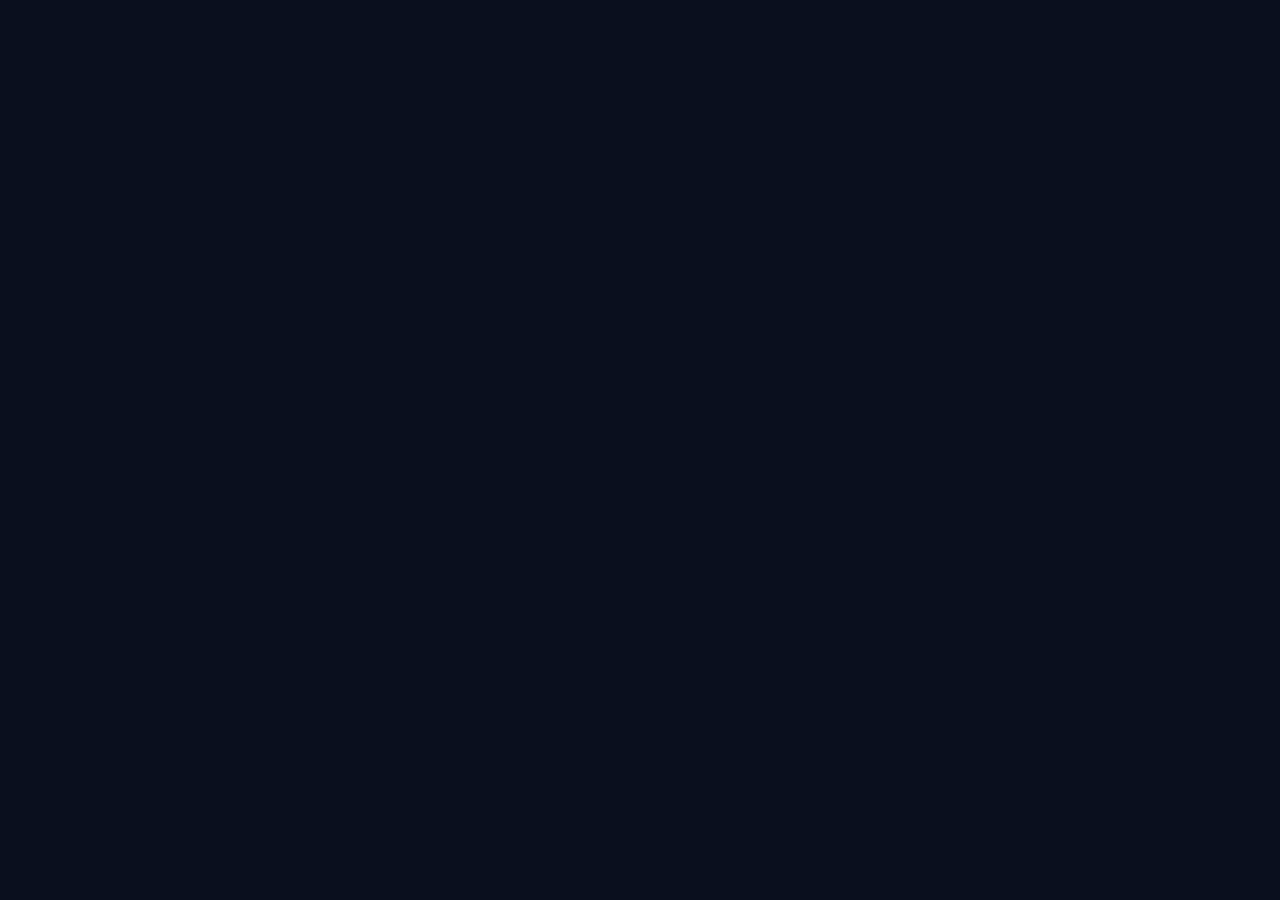
==== commit 78912bfd: "Revert "Fix JS syntax: IIFE closing bracket, extra paren in cmd-overlay handler" This reverts commit" ====
--- a/index.html
+++ b/index.html
@@ -1,1130 +1,783 @@
 <!DOCTYPE html>
-<html lang="en" dir="ltr">
+<html lang="en">
 <head>
-<script>
-(function(){function c(){var b=document.documentElement;var a='dir';if(window.innerWidth<=768){b.setAttribute(a,'ltr');}else{var d=localStorage.getItem(a);if(d){b.setAttribute(a,d);}else{var e=navigator.language||navigator.userLanguage||'';if(/^(ar|he|fa|ur)/i.test(e)){b.setAttribute(a,'rtl');}else{b.setAttribute(a,'ltr');}}}}c();window.addEventListener('resize',c);})();
-</script>
 <meta charset="UTF-8">
-<meta name="viewport" content="width=device-width, initial-scale=1.0, maximum-scale=1.0">
+<meta name="viewport" content="width=device-width,initial-scale=1.0,maximum-scale=5.0,viewport-fit=cover">
 <title>FLYRA — صعود بلا حدود | Algerian Fashion</title>
-<meta name="description" content="FLYRA — The first iconic Algerian fashion brand. Streetwear, Old Money, Heritage, Sport. From Algeria to the World.">
+<meta name="theme-color" content="#0A0F1E">
+<meta name="description" content="FLYRA — The iconic Algerian fashion brand. Streetwear, Old Money, Heritage, Sport. 3D, AI, immersive. From Algeria to the World.">
+<meta name="apple-mobile-web-app-capable" content="yes">
+<meta name="apple-mobile-web-app-status-bar-style" content="black-translucent">
 <link rel="icon" type="image/svg+xml" href="data:image/svg+xml,%3Csvg xmlns='http://www.w3.org/2000/svg' viewBox='0 0 40 40'%3E%3Cdefs%3E%3ClinearGradient id='g' x1='0' y1='0' x2='0.6' y2='1'%3E%3Cstop offset='0%25' stop-color='%23C49B3D'/%3E%3Cstop offset='100%25' stop-color='%237BA3C9'/%3E%3C/linearGradient%3E%3C/defs%3E%3Cpath d='M20 6 L28 16 L20 26 L12 16 Z' fill='url(%23g)'/%3E%3Cpath d='M20 9 L24 16 L20 23 L16 16 Z' fill='%230A0F1E' opacity='.5'/%3E%3Ccircle cx='20' cy='16' r='2' fill='%23C49B3D'/%3E%3C/svg%3E">
 <link rel="preconnect" href="https://fonts.googleapis.com">
 <link href="https://fonts.googleapis.com/css2?family=Inter:wght@200;300;400;500;600;700;800;900&family=Noto+Sans+Arabic:wght@200;300;400;500;600;700;800&display=swap" rel="stylesheet">
-<link rel="stylesheet" href="index.css">
+<script src="https://cdnjs.cloudflare.com/ajax/libs/three.js/r128/three.min.js"></script>
 <style>
-*,*::before,*::after{box-sizing:border-box;margin:0;padding:0;}
-:root{--midnight:#0A0F1E;--sky:#7BA3C9;--amber:#C49B3D;--cream:#F5F0E8;--cloud:#E8EDF2;--raven:#1A2235;--sunset:#D4956A;--text:#E8EDF2;--subtext:rgba(232,237,242,0.5);--border:rgba(255,255,255,0.06);}
-html{scroll-behavior:smooth;}
-body{background:var(--midnight);color:var(--text);font-family:'Inter',-apple-system,sans-serif;overflow-x:hidden;cursor:default;-webkit-font-smoothing:antialiased;-moz-osx-font-smoothing:grayscale;}
-html[dir="rtl"] body{font-family:'Noto Sans Arabic',sans-serif;}
-::selection{background:var(--amber);color:var(--midnight);}
-::-webkit-scrollbar{width:6px;}
-::-webkit-scrollbar-track{background:transparent;}
-::-webkit-scrollbar-thumb{background:var(--amber);border-radius:3px;}
-.loader-screen{position:fixed;inset:0;background:var(--midnight);z-index:99999;display:flex;flex-direction:column;align-items:center;justify-content:center;gap:24px;transition:opacity 0.5s,visibility 0.5s;}
-.loader-screen.hidden{opacity:0;visibility:hidden;pointer-events:none;}
-.loader-logo{font-size:3rem;font-weight:900;letter-spacing:0.15em;color:var(--cream);position:relative;}
-.loader-logo::after{content:'';position:absolute;bottom:-8px;left:0;width:0;height:2px;background:var(--amber);animation:loader-line 1.5s ease infinite;}
-@keyframes loader-line{0%,100%{width:0;left:0;}50%{width:100%;left:0;}51%{width:0;left:auto;right:0;}}
-.loader-bar{width:200px;height:2px;background:rgba(255,255,255,0.1);border-radius:1px;overflow:hidden;}
-.loader-bar::after{content:'';display:block;width:40%;height:100%;background:var(--amber);border-radius:1px;animation:loader-fill 1s ease-in-out infinite;}
-@keyframes loader-fill{0%{transform:translateX(-100%);}100%{transform:translateX(350%);}}
-.loader-text{font-size:0.65rem;letter-spacing:0.4em;text-transform:uppercase;color:var(--subtext);}
-nav{position:fixed;top:0;left:0;right:0;z-index:9999;padding:20px 60px;display:flex;align-items:center;justify-content:space-between;transition:all 0.4s;background:transparent;}
-nav.scrolled{background:rgba(10,15,30,0.95);backdrop-filter:blur(20px);-webkit-backdrop-filter:blur(20px);padding:12px 60px;box-shadow:0 4px 30px rgba(0,0,0,0.4);border-bottom:1px solid rgba(255,255,255,0.04);}
-.nav-logo{display:flex;align-items:center;gap:14px;text-decoration:none;}
-.nav-logo svg{width:40px;height:40px;transition:transform 0.3s;}
-.nav-logo:hover svg{transform:rotate(15deg) scale(1.05);}
-.nav-brand{line-height:1;}
-.nav-name{font-size:1.3rem;font-weight:900;letter-spacing:0.12em;color:var(--cream);}
-.nav-tagline{font-size:0.45rem;letter-spacing:0.3em;text-transform:uppercase;color:var(--sky);font-weight:500;}
-.nav-links{display:flex;align-items:center;gap:36px;}
-.nav-links a{font-size:0.72rem;font-weight:600;letter-spacing:0.08em;text-transform:uppercase;color:var(--subtext);text-decoration:none;transition:color 0.2s;position:relative;padding:4px 0;}
-.nav-links a:hover{color:var(--cream);}
-.nav-links a::after{content:'';position:absolute;bottom:0;left:0;width:0;height:1px;background:var(--amber);transition:width 0.3s;}
-.nav-links a:hover::after{width:100%;}
-.nav-actions{display:flex;align-items:center;gap:16px;}
-.nav-btn{width:44px;height:44px;background:rgba(255,255,255,0.04);border:1px solid var(--border);border-radius:12px;display:flex;align-items:center;justify-content:center;font-size:1.1rem;cursor:pointer;color:var(--text);transition:all 0.2s;position:relative;}
-.nav-btn:hover{background:rgba(255,255,255,0.08);transform:translateY(-2px);}
-.nav-btn.active{background:var(--amber);color:var(--midnight);border-color:var(--amber);}
-.cart-count{position:absolute;top:-4px;right:-4px;min-width:18px;height:18px;background:var(--amber);color:var(--midnight);font-size:9px;font-weight:800;border-radius:9px;display:flex;align-items:center;justify-content:center;padding:0 4px;}
-.nav-lang{display:flex;gap:4px;}
-.nav-lang button{padding:6px 12px;font-size:0.65rem;font-weight:700;background:transparent;border:1px solid var(--border);color:var(--subtext);border-radius:8px;cursor:pointer;font-family:inherit;transition:all 0.15s;}
-.nav-lang button.active,.nav-lang button:hover{background:var(--sky);color:var(--midnight);border-color:var(--sky);}
-.nav-cta{padding:10px 24px;background:var(--amber);color:var(--midnight);font-size:0.72rem;font-weight:800;letter-spacing:0.08em;border-radius:10px;text-decoration:none;transition:all 0.2s;border:none;cursor:pointer;font-family:inherit;}
-.nav-cta:hover{transform:translateY(-2px);box-shadow:0 6px 20px rgba(196,155,61,0.4);}
-.hamburger{display:none;flex-direction:column;gap:5px;cursor:pointer;padding:8px;border:none;background:none;}
-.hamburger span{width:24px;height:2px;background:var(--cream);transition:all 0.3s;border-radius:1px;}
-.hamburger.active span:nth-child(1){transform:rotate(45deg) translate(5px,5px);}
-.hamburger.active span:nth-child(2){opacity:0;}
-.hamburger.active span:nth-child(3){transform:rotate(-45deg) translate(5px,-5px);}
-.mobile-menu{display:none;position:fixed;inset:0;background:var(--midnight);z-index:9998;flex-direction:column;align-items:center;justify-content:center;gap:24px;opacity:0;transition:opacity 0.3s;}
-.mobile-menu.active{display:flex;opacity:1;}
-.mobile-menu a{font-size:1.5rem;font-weight:700;color:var(--cream);text-decoration:none;letter-spacing:0.1em;transition:color 0.2s;}
-.mobile-menu a:hover{color:var(--amber);}
-.hero{min-height:100vh;display:flex;align-items:center;position:relative;overflow:hidden;padding:0 60px;}
-.hero-bg{position:absolute;inset:0;background:radial-gradient(ellipse at 25% 55%,rgba(123,163,201,0.12) 0%,transparent 55%),radial-gradient(ellipse at 80% 15%,rgba(196,155,61,0.08) 0%,transparent 45%),radial-gradient(ellipse at 60% 80%,rgba(26,34,53,0.5) 0%,transparent 50%),var(--midnight);}
-.hero-grid{position:absolute;inset:0;background-image:linear-gradient(rgba(255,255,255,0.015) 1px,transparent 1px),linear-gradient(90deg,rgba(255,255,255,0.015) 1px,transparent 1px);background-size:60px 60px;pointer-events:none;}
-.hero-particles{position:absolute;inset:0;overflow:hidden;pointer-events:none;}
-.particle{position:absolute;border-radius:50%;opacity:0;animation:float-up linear infinite;}
-@keyframes float-up{0%{opacity:0;transform:translateY(0) scale(0.5);}10%{opacity:0.6;}90%{opacity:0.6;}100%{opacity:0;transform:translateY(-100vh) scale(1);}}
-.hero-content{position:relative;z-index:2;max-width:720px;padding-top:80px;}
-.hero-eyebrow{display:inline-flex;align-items:center;gap:10px;padding:8px 16px;background:rgba(196,155,61,0.08);border:1px solid rgba(196,155,61,0.2);border-radius:30px;font-size:0.7rem;font-weight:600;letter-spacing:0.15em;text-transform:uppercase;color:var(--amber);margin-bottom:32px;opacity:0;transform:translateY(30px);transition:all 0.8s ease;}
-.hero-eyebrow.visible{opacity:1;transform:translateY(0);}
-.hero-eyebrow svg{width:16px;height:16px;}
-.hero-title{font-size:clamp(3.5rem,8vw,6.5rem);font-weight:900;line-height:0.9;letter-spacing:-0.03em;color:var(--cream);margin-bottom:16px;opacity:0;transform:translateY(40px);transition:all 0.8s ease 0.15s;}
-.hero-title.visible{opacity:1;transform:translateY(0);}
-.hero-title .accent{background:linear-gradient(135deg,var(--amber),var(--sky));-webkit-background-clip:text;-webkit-text-fill-color:transparent;background-clip:text;}
-.hero-arabic{font-size:clamp(1.5rem,4vw,3rem);font-weight:200;letter-spacing:0.3em;color:var(--sky);margin-bottom:24px;opacity:0;transform:translateY(40px);transition:all 0.8s ease 0.3s;}
-.hero-arabic.visible{opacity:1;transform:translateY(0);}
-.hero-desc{font-size:1.05rem;line-height:1.8;color:var(--subtext);max-width:500px;margin-bottom:40px;opacity:0;transform:translateY(40px);transition:all 0.8s ease 0.45s;}
-.hero-desc.visible{opacity:1;transform:translateY(0);}
-.hero-actions{display:flex;gap:16px;flex-wrap:wrap;opacity:0;transform:translateY(40px);transition:all 0.8s ease 0.6s;}
-.hero-actions.visible{opacity:1;transform:translateY(0);}
-.btn-primary{padding:16px 36px;background:var(--amber);color:var(--midnight);font-size:0.8rem;font-weight:800;letter-spacing:0.1em;border:none;border-radius:12px;cursor:pointer;text-decoration:none;transition:all 0.25s;font-family:inherit;display:inline-flex;align-items:center;gap:8px;}
-.btn-primary:hover{transform:translateY(-3px);box-shadow:0 12px 30px rgba(196,155,61,0.5);}
-.btn-primary:active{transform:translateY(-1px);}
-.btn-secondary{padding:16px 36px;background:transparent;border:1px solid rgba(255,255,255,0.15);color:var(--cream);font-size:0.8rem;font-weight:600;letter-spacing:0.1em;border-radius:12px;cursor:pointer;text-decoration:none;transition:all 0.25s;font-family:inherit;display:inline-flex;align-items:center;gap:8px;}
-.btn-secondary:hover{background:rgba(255,255,255,0.05);border-color:rgba(255,255,255,0.3);transform:translateY(-2px);}
-.hero-visual{position:absolute;right:-80px;top:50%;transform:translateY(-50%);z-index:1;}
-.hero-visual-inner{position:relative;width:580px;height:580px;display:flex;align-items:center;justify-content:center;}
-.hero-visual svg{width:100%;height:100%;opacity:0.9;animation:bird-float 8s ease-in-out infinite;}
-@keyframes bird-float{0%,100%{transform:translateY(0) rotate(0deg);}50%{transform:translateY(-25px) rotate(2deg);}}
-.hero-visual::before{content:'';position:absolute;inset:-40px;background:radial-gradient(circle,rgba(196,155,61,0.08) 0%,transparent 70%);border-radius:50%;}
-.hero-visual::after{content:'';position:absolute;inset:0;background:radial-gradient(circle,transparent 40%,rgba(10,15,30,0.6) 100%);border-radius:50%;}
-.scroll-indicator{position:absolute;bottom:40px;left:50%;transform:translateX(-50%);display:flex;flex-direction:column;align-items:center;gap:8px;cursor:pointer;opacity:0;animation:fade-in 1s ease 1.5s forwards;}
-@keyframes fade-in{to{opacity:0.5;}}
-.scroll-indicator span{font-size:0.6rem;font-weight:700;letter-spacing:0.3em;text-transform:uppercase;color:var(--subtext);}
-.scroll-line{width:1px;height:40px;background:linear-gradient(to bottom,var(--amber),transparent);animation:scroll-line 2s ease-in-out infinite;}
-@keyframes scroll-line{0%,100%{transform:scaleY(0);transform-origin:top;}50%{transform:scaleY(1);transform-origin:top;}51%{transform:scaleY(1);transform-origin:bottom;}100%{transform:scaleY(0);transform-origin:bottom;}}
-.marquee-section{overflow:hidden;padding:24px 0;border-top:1px solid var(--border);border-bottom:1px solid var(--border);background:rgba(26,34,53,0.3);}
-.marquee{display:flex;animation:marquee-scroll 35s linear infinite;}
-.marquee-item{font-size:0.7rem;font-weight:800;letter-spacing:0.4em;text-transform:uppercase;color:var(--subtext);white-space:nowrap;padding:0 48px;opacity:0.4;display:flex;align-items:center;gap:24px;}
-.marquee-item span{color:var(--amber);font-size:0.5rem;}
-@keyframes marquee-scroll{0%{transform:translateX(0);}100%{transform:translateX(-50%);}}
-.section{padding:120px 60px;}
-.section-label{font-size:0.65rem;font-weight:700;letter-spacing:0.35em;text-transform:uppercase;color:var(--amber);margin-bottom:12px;display:flex;align-items:center;gap:10px;}
-.section-label::before{content:'';width:24px;height:1px;background:var(--amber);}
-.section-title{font-size:clamp(2.2rem,5vw,3.5rem);font-weight:900;line-height:1.1;color:var(--cream);margin-bottom:16px;letter-spacing:-0.02em;}
-.section-desc{font-size:1rem;color:var(--subtext);max-width:520px;line-height:1.8;margin-bottom:56px;}
-.fade-up{opacity:0;transform:translateY(50px);transition:opacity 0.8s ease,transform 0.8s ease;}
-.fade-up.visible{opacity:1;transform:translateY(0);}
-.fade-left{opacity:0;transform:translateX(-50px);transition:opacity 0.8s ease,transform 0.8s ease;}
-.fade-left.visible{opacity:1;transform:translateX(0);}
-.fade-right{opacity:0;transform:translateX(50px);transition:opacity 0.8s ease,transform 0.8s ease;}
-.fade-right.visible{opacity:1;transform:translateX(0);}
-.scale-in{opacity:0;transform:scale(0.9);transition:opacity 0.8s ease,transform 0.8s ease;}
-.scale-in.visible{opacity:1;transform:scale(1);}
-.collections-grid{display:grid;grid-template-columns:repeat(4,1fr);gap:20px;}
-.collection-card{position:relative;border-radius:20px;overflow:hidden;cursor:pointer;aspect-ratio:3/4.5;background:var(--raven);border:1px solid var(--border);transition:all 0.4s;}
-.collection-card:hover{transform:translateY(-8px);border-color:rgba(196,155,61,0.2);box-shadow:0 30px 60px rgba(0,0,0,0.5);}
-.collection-bg{position:absolute;inset:0;display:flex;align-items:center;justify-content:center;opacity:0.08;transition:opacity 0.4s;}
-.collection-card:hover .collection-bg{opacity:0.18;}
-.collection-card::before{content:'';position:absolute;inset:0;background:linear-gradient(to top,rgba(10,15,30,0.95) 0%,rgba(10,15,30,0.3) 50%,transparent 100%);z-index:1;}
-.collection-card::after{content:'';position:absolute;inset:0;border-radius:20px;opacity:0;transition:opacity 0.4s;background:linear-gradient(135deg,rgba(196,155,61,0.1),transparent);}
-.collection-card:hover::after{opacity:1;}
-.collection-content{position:absolute;bottom:0;left:0;right:0;padding:28px;z-index:2;}
-.collection-name{font-size:1.2rem;font-weight:800;color:var(--cream);margin-bottom:4px;}
-.collection-sub{font-size:0.7rem;color:var(--subtext);letter-spacing:0.12em;text-transform:uppercase;}
-.collection-count{position:absolute;top:20px;right:20px;padding:6px 12px;background:rgba(196,155,61,0.15);border:1px solid rgba(196,155,61,0.3);border-radius:20px;font-size:0.65rem;font-weight:700;color:var(--amber);z-index:2;}
-.product-toolbar{display:flex;align-items:center;justify-content:space-between;gap:16px;margin-bottom:32px;flex-wrap:wrap;}
-.product-filters{display:flex;gap:8px;padding:4px;background:rgba(255,255,255,0.03);border:1px solid var(--border);border-radius:12px;flex-wrap:wrap;}
-.filter-btn{padding:8px 18px;border-radius:10px;font-size:0.72rem;font-weight:600;color:var(--subtext);cursor:pointer;transition:all 0.15s;border:none;font-family:inherit;background:none;white-space:nowrap;}
-.filter-btn:hover{color:var(--text);}
-.filter-btn.active{background:var(--amber);color:var(--midnight);}
-.product-search{display:flex;align-items:center;gap:8px;padding:8px 16px;background:rgba(255,255,255,0.03);border:1px solid var(--border);border-radius:10px;}
-.product-search input{background:none;border:none;outline:none;color:var(--text);font-size:0.85rem;font-family:inherit;width:180px;}
-.product-search input::placeholder{color:var(--subtext);}
-.products-showcase{display:grid;grid-template-columns:repeat(3,1fr);gap:24px;}
-.product-card{background:var(--raven);border:1px solid var(--border);border-radius:20px;overflow:hidden;transition:all 0.3s;cursor:pointer;position:relative;}
-.product-card:hover{transform:translateY(-6px);border-color:rgba(123,163,201,0.2);box-shadow:0 20px 50px rgba(0,0,0,0.4);}
-.product-img{height:280px;display:flex;align-items:center;justify-content:center;font-size:5rem;position:relative;overflow:hidden;background:linear-gradient(135deg,rgba(255,255,255,0.02),rgba(255,255,255,0.06));}
-.product-img img{width:100%;height:100%;object-fit:cover;}
-.product-img .product-icon-init{width:100%;height:100%;display:flex;align-items:center;justify-content:center;font-size:2.5rem;font-weight:800;color:var(--amber);background:linear-gradient(135deg,rgba(196,155,61,0.06),rgba(123,163,201,0.06));letter-spacing:0.05em;opacity:0.7;}
-.product-img::after{content:'';position:absolute;inset:0;background:linear-gradient(135deg,transparent 40%,rgba(123,163,201,0.08));opacity:0;transition:opacity 0.3s;}
-.product-card:hover .product-img::after{opacity:1;}
-.product-tag{position:absolute;top:14px;left:14px;padding:5px 12px;border-radius:8px;font-size:0.6rem;font-weight:800;letter-spacing:0.08em;z-index:1;}
-.product-tag.new{background:var(--sky);color:var(--midnight);}
-.product-tag.sale{background:var(--sunset);color:var(--midnight);}
-.product-tag.heritage{background:var(--amber);color:var(--midnight);}
-.product-tag.limited{background:var(--cream);color:var(--midnight);}
-.product-tag.PREMIUM{background:var(--amber);color:var(--midnight);}
-.product-overlay{position:absolute;inset:0;display:flex;align-items:center;justify-content:center;gap:10px;background:rgba(10,15,30,0.6);opacity:0;transition:opacity 0.3s;}
-.product-card:hover .product-overlay{opacity:1;}
-.product-overlay-btn{width:48px;height:48px;background:var(--amber);border:none;border-radius:50%;display:flex;align-items:center;justify-content:center;font-size:1.1rem;cursor:pointer;color:var(--midnight);transition:all 0.2s;transform:scale(0);transition:transform 0.3s;}
-.product-card:hover .product-overlay-btn{transform:scale(1);}
-.product-overlay-btn:nth-child(2){transition-delay:0.05s;background:rgba(255,255,255,0.1);color:var(--cream);}
-.product-overlay-btn:hover{transform:scale(1.1) !important;}
-.product-body{padding:20px;}
-.product-collection{font-size:0.65rem;font-weight:700;letter-spacing:0.2em;text-transform:uppercase;color:var(--sky);margin-bottom:6px;}
-.product-name{font-size:1rem;font-weight:700;color:var(--cream);margin-bottom:10px;}
-.product-price-row{display:flex;align-items:baseline;gap:10px;}
-.product-price{font-size:1.1rem;font-weight:800;color:var(--amber);}
-.product-old{font-size:0.85rem;color:var(--subtext);text-decoration:line-through;}
-.product-discount{font-size:0.7rem;color:var(--sunset);font-weight:700;margin-left:4px;}
-.product-owner{font-size:0.7rem;color:var(--subtext);margin-top:4px;}
-.no-products{text-align:center;padding:60px;color:var(--subtext);grid-column:1/-1;font-size:1rem;}
-.manifesto{background:var(--raven);position:relative;overflow:hidden;}
-.manifesto::before{content:'';position:absolute;inset:0;background:radial-gradient(ellipse at 70% 50%,rgba(196,155,61,0.06) 0%,transparent 50%);}
-.manifesto-grid{display:grid;grid-template-columns:1fr 1fr;gap:80px;align-items:center;}
-.manifesto-quote{font-size:clamp(2rem,5vw,4rem);font-weight:900;line-height:1.1;color:var(--cream);margin-bottom:16px;letter-spacing:-0.02em;}
-.manifesto-quote span{color:var(--amber);}
-.manifesto-text{font-size:1.05rem;line-height:1.9;color:var(--subtext);margin-bottom:32px;}
-.manifesto-stats{display:flex;gap:40px;}
-.stat{text-align:center;}
-.stat-num{font-size:2rem;font-weight:900;color:var(--amber);}
-.stat-label{font-size:0.7rem;color:var(--subtext);letter-spacing:0.1em;text-transform:uppercase;margin-top:4px;}
-.features-grid{display:grid;grid-template-columns:repeat(3,1fr);gap:20px;}
-.feature-card{padding:32px;background:var(--raven);border:1px solid var(--border);border-radius:20px;transition:all 0.3s;}
-.feature-card:hover{transform:translateY(-6px);border-color:rgba(196,155,61,0.2);box-shadow:0 20px 40px rgba(0,0,0,0.3);}
-.feature-icon{font-size:2.5rem;margin-bottom:16px;}
-.feature-title{font-size:1rem;font-weight:700;color:var(--cream);margin-bottom:8px;}
-.feature-desc{font-size:0.85rem;color:var(--subtext);line-height:1.6;}
-/* testimonial styles removed (not used in HTML) */
-.shipping-steps{display:grid;grid-template-columns:repeat(3,1fr);gap:40px;}
-.shipping-step{text-align:center;padding:32px;position:relative;}
-.shipping-step::after{content:'→';position:absolute;right:-20px;top:50%;transform:translateY(-50%);font-size:1.5rem;color:var(--amber);opacity:0.5;}
-.shipping-step:last-child::after{display:none;}
-.shipping-icon{font-size:3rem;margin-bottom:16px;}
-.shipping-title{font-size:1rem;font-weight:700;color:var(--cream);margin-bottom:8px;}
-.shipping-desc{font-size:0.8rem;color:var(--subtext);line-height:1.6;}
-.newsletter-section{text-align:center;padding:120px 60px;background:linear-gradient(180deg,transparent,rgba(26,34,53,0.3));}
-.newsletter-box{max-width:540px;margin:0 auto;}
-.newsletter-form{display:flex;gap:12px;margin-top:32px;}
-.newsletter-input{flex:1;padding:16px 20px;background:rgba(255,255,255,0.04);border:1px solid var(--border);border-radius:12px;color:var(--cream);font-size:0.9rem;font-family:inherit;outline:none;transition:all 0.2s;}
-.newsletter-input:focus{border-color:var(--amber);background:rgba(196,155,61,0.03);}
-.newsletter-input::placeholder{color:rgba(255,255,255,0.25);}
-.newsletter-btn{padding:16px 32px;background:var(--amber);color:var(--midnight);font-size:0.8rem;font-weight:800;letter-spacing:0.08em;border:none;border-radius:12px;cursor:pointer;font-family:inherit;transition:all 0.2s;white-space:nowrap;}
-.newsletter-btn:hover{transform:translateY(-2px);box-shadow:0 8px 24px rgba(196,155,61,0.4);}
-.newsletter-btn:disabled{opacity:0.5;cursor:not-allowed;transform:none;box-shadow:none;}
-.success-msg{display:none;color:var(--amber);font-size:0.9rem;font-weight:600;margin-top:16px;}
-.success-msg.show{display:block;animation:fade-in 0.5s ease;}
-footer{padding:80px 60px 40px;border-top:1px solid var(--border);}
-.footer-grid{display:grid;grid-template-columns:2fr 1fr 1fr 1.5fr;gap:60px;margin-bottom:60px;}
-.footer-brand .nav-logo{margin-bottom:20px;}
-.footer-tagline{font-size:0.85rem;color:var(--subtext);line-height:1.7;max-width:300px;}
-.footer-title{font-size:0.7rem;font-weight:700;letter-spacing:0.2em;text-transform:uppercase;color:var(--amber);margin-bottom:20px;}
-.footer-links{display:flex;flex-direction:column;gap:12px;}
-.footer-links a{font-size:0.85rem;color:var(--subtext);text-decoration:none;transition:color 0.2s;}
-.footer-links a:hover{color:var(--cream);}
-.footer-social{display:flex;gap:12px;margin-top:8px;}
-.footer-social a{width:40px;height:40px;background:rgba(255,255,255,0.04);border:1px solid var(--border);border-radius:10px;display:flex;align-items:center;justify-content:center;font-size:1rem;color:var(--subtext);text-decoration:none;transition:all 0.2s;}
-.footer-social a:hover{background:var(--amber);color:var(--midnight);border-color:var(--amber);transform:translateY(-3px);}
-.footer-bottom{padding-top:40px;border-top:1px solid var(--border);display:flex;align-items:center;justify-content:space-between;}
-.footer-copy{font-size:0.75rem;color:var(--subtext);}
-.footer-payments{display:flex;gap:8px;align-items:center;}
-.footer-payments span{font-size:0.75rem;color:var(--subtext);}
-.payment-badge{padding:6px 14px;background:rgba(255,255,255,0.04);border:1px solid var(--border);border-radius:8px;font-size:0.7rem;font-weight:600;color:var(--subtext);}
-.toast{position:fixed;top:calc(80px + env(safe-area-inset-top,0px));right:30px;background:var(--raven);border:1px solid rgba(255,255,255,0.08);border-radius:16px;padding:16px 24px;display:flex;align-items:center;gap:14px;z-index:9999;opacity:0;transform:translateX(120%);transition:all 0.4s cubic-bezier(0.16,1,0.3,1);pointer-events:none;box-shadow:0 20px 50px rgba(0,0,0,0.5);}
-.toast.show{opacity:1;transform:translateX(0);pointer-events:all;}
-.toast-icon{font-size:1.3rem;}
-.toast-content{}
-.toast-title{font-size:0.85rem;font-weight:700;color:var(--cream);}
-.toast-text{font-size:0.75rem;color:var(--subtext);margin-top:2px;}
-.whatsapp-fab{position:fixed;bottom:100px;right:30px;width:56px;height:56px;background:#25D366;color:#fff;border-radius:50%;display:flex;align-items:center;justify-content:center;z-index:999;transition:all 0.3s;box-shadow:0 6px 24px rgba(37,211,102,0.4);text-decoration:none;font-size:1.5rem;}
-.whatsapp-fab:hover{transform:scale(1.1);box-shadow:0 8px 32px rgba(37,211,102,0.6);}
-.checkout-overlay{position:fixed;inset:0;background:rgba(0,0,0,0.85);z-index:99999;display:none;align-items:center;justify-content:center;backdrop-filter:blur(12px);padding:20px;}
-.checkout-overlay.show{display:flex;}
-.checkout-modal{background:var(--raven);border:1px solid var(--border);border-radius:24px;width:680px;max-width:100%;max-height:92vh;overflow-y:auto;animation:modal-in 0.3s ease;position:relative;}
-.checkout-close{position:absolute;top:16px;right:16px;width:36px;height:36px;background:rgba(255,255,255,0.05);border:none;border-radius:50%;display:flex;align-items:center;justify-content:center;cursor:pointer;color:var(--subtext);font-size:1rem;z-index:2;transition:all 0.15s;}
-.checkout-close:hover{background:rgba(248,81,73,0.15);color:#F85149;}
-.checkout-header{padding:28px 32px 20px;border-bottom:1px solid var(--border);}
-.checkout-title{font-size:1.3rem;font-weight:900;color:var(--cream);letter-spacing:-0.02em;}
-.checkout-sub{font-size:0.75rem;color:var(--subtext);margin-top:4px;}
-.checkout-body{padding:24px 32px;display:grid;grid-template-columns:1.4fr 1fr;gap:32px;}
-.checkout-left{display:flex;flex-direction:column;gap:20px;}
-.checkout-right{display:flex;flex-direction:column;gap:16px;}
-.checkout-field{display:flex;flex-direction:column;gap:6px;}
-.checkout-field label{font-size:0.7rem;font-weight:700;letter-spacing:0.08em;text-transform:uppercase;color:var(--subtext);}
-.checkout-field input,.checkout-field select,.checkout-field textarea{padding:12px 14px;background:rgba(255,255,255,0.04);border:1px solid var(--border);border-radius:10px;color:var(--cream);font-size:0.85rem;font-family:inherit;outline:none;transition:border-color 0.2s;}
-.checkout-field input:focus,.checkout-field select:focus,.checkout-field textarea:focus{border-color:var(--amber);}
-.checkout-field select option{background:var(--raven);color:var(--cream);}
-.checkout-field textarea{resize:vertical;min-height:60px;}
-.checkout-field .error{border-color:#F85149;}
-.checkout-row{display:grid;grid-template-columns:1fr 1fr;gap:12px;}
-.checkout-payment{display:grid;grid-template-columns:1fr 1fr;gap:8px;}
-.checkout-pay-opt{padding:12px;background:rgba(255,255,255,0.03);border:1px solid var(--border);border-radius:10px;cursor:pointer;text-align:center;transition:all 0.15s;font-size:0.78rem;font-weight:600;color:var(--subtext);font-family:inherit;}
-.checkout-pay-opt:hover{border-color:rgba(196,155,61,0.3);color:var(--text);}
-.checkout-pay-opt.selected{border-color:var(--amber);background:rgba(196,155,61,0.1);color:var(--amber);}
-.checkout-pay-opt .pay-icon{font-size:1.2rem;display:block;margin-bottom:4px;}
-.checkout-summary-card{background:rgba(255,255,255,0.03);border-radius:12px;padding:16px;}
-.checkout-summary-item{display:flex;justify-content:space-between;align-items:center;padding:8px 0;border-bottom:1px solid rgba(255,255,255,0.04);font-size:0.8rem;}
-.checkout-summary-item:last-child{border-bottom:none;}
-.checkout-summary-name{color:var(--cream);flex:1;}
-.checkout-summary-qty{color:var(--subtext);margin:0 8px;}
-.checkout-summary-price{color:var(--amber);font-weight:700;}
-.checkout-summary-total{padding:12px 0 0;border-top:1px solid var(--border);display:flex;justify-content:space-between;font-size:1rem;font-weight:800;color:var(--cream);margin-top:8px;}
-.checkout-summary-total .val{color:var(--amber);}
-.checkout-summary-shipping{font-size:0.75rem;color:var(--subtext);display:flex;justify-content:space-between;padding:4px 0;}
-.checkout-submit{width:100%;padding:16px;background:var(--amber);color:var(--midnight);border:none;border-radius:12px;font-size:0.9rem;font-weight:800;letter-spacing:0.08em;cursor:pointer;font-family:inherit;transition:all 0.2s;margin-top:8px;}
-.checkout-submit:hover{transform:translateY(-2px);box-shadow:0 8px 24px rgba(196,155,61,0.4);}
-.checkout-submit:disabled{opacity:0.4;cursor:not-allowed;transform:none;box-shadow:none;}
-.checkout-submit.loading{position:relative;color:transparent;}
-.checkout-submit.loading::after{content:'';position:absolute;width:20px;height:20px;border:2px solid var(--midnight);border-top-color:transparent;border-radius:50%;animation:spin 0.6s linear infinite;top:50%;left:50%;margin:-10px;}
-@keyframes spin{to{transform:rotate(360deg);}}
-.checkout-confirm{display:none;flex-direction:column;align-items:center;justify-content:center;padding:60px 32px;text-align:center;}
-.checkout-confirm.show{display:flex;}
-.checkout-confirm-icon{font-size:3rem;margin-bottom:16px;}
-.checkout-confirm-title{font-size:1.3rem;font-weight:900;color:var(--cream);margin-bottom:8px;}
-.checkout-confirm-sub{font-size:0.85rem;color:var(--subtext);line-height:1.6;margin-bottom:16px;}
-.checkout-tracking{display:inline-flex;align-items:center;gap:10px;padding:12px 24px;background:rgba(196,155,61,0.1);border:1px solid rgba(196,155,61,0.3);border-radius:12px;font-size:1rem;font-weight:800;color:var(--amber);letter-spacing:0.15em;margin-bottom:16px;}
-.checkout-confirm-detail{font-size:0.75rem;color:var(--subtext);margin-bottom:24px;line-height:1.6;}
-.checkout-confirm-btn{padding:14px 36px;background:var(--amber);color:var(--midnight);border:none;border-radius:12px;font-size:0.85rem;font-weight:800;cursor:pointer;font-family:inherit;transition:all 0.2s;}
-.checkout-confirm-btn:hover{transform:translateY(-2px);box-shadow:0 8px 24px rgba(196,155,61,0.4);}
+*,*::before,*::after{box-sizing:border-box;margin:0;padding:0}
+:root{--midnight:#0A0F1E;--sky:#7BA3C9;--amber:#C49B3D;--cream:#F5F0E8;--cloud:#E8EDF2;--raven:#1A2235;--sunset:#D4956A;--green:#3FB950;--red:#F85149;--orange:#E3B341;--text:#E8EDF2;--sub:rgba(232,237,242,0.45);--border:rgba(255,255,255,0.06);--subtext:rgba(232,237,242,0.5);--glow:0 0 40px rgba(196,155,61,0.15);--ease:cubic-bezier(0.34,1.56,0.64,1);--cyan:#00D4FF;--purple:#A855F7;--pink:#F472B6;--yellow:#FBBF24}
+html{scroll-behavior:smooth}
+body{background:var(--midnight);color:var(--text);font-family:'Inter',-apple-system,sans-serif;overflow-x:hidden;cursor:default;-webkit-font-smoothing:antialiased;-moz-osx-font-smoothing:grayscale;min-height:100vh;width:100%}
+html[dir="rtl"] body{font-family:'Noto Sans Arabic',sans-serif}
+::selection{background:var(--amber);color:var(--midnight)}
+::-webkit-scrollbar{width:4px}
+::-webkit-scrollbar-track{background:transparent}
+::-webkit-scrollbar-thumb{background:var(--amber);border-radius:2px}
+/* ─── LOADER ─── */
+#loading-screen{position:fixed;inset:0;z-index:100000;background:var(--midnight);display:flex;flex-direction:column;align-items:center;justify-content:center;transition:opacity 0.6s ease,visibility 0.6s ease}
+#loading-screen.hidden{opacity:0;visibility:hidden;pointer-events:none}
+.load-logo{font-size:4rem;font-weight:900;letter-spacing:0.08em;color:var(--cream);position:relative;margin-bottom:32px}
+.load-logo::after{content:'';position:absolute;bottom:-8px;left:0;width:0;height:2px;background:var(--amber);animation:loader-line 1.5s ease infinite}
+@keyframes loader-line{0%,100%{width:0;left:0}50%{width:100%;left:0}51%{width:0;left:auto;right:0}}
+.load-ring{width:56px;height:56px;border:3px solid rgba(255,255,255,0.06);border-top-color:var(--amber);border-radius:50%;animation:spin 0.8s linear infinite;margin-bottom:24px}
+@keyframes spin{to{transform:rotate(360deg)}}
+.load-track{width:220px;height:3px;background:rgba(255,255,255,0.06);border-radius:2px;overflow:hidden;margin-bottom:16px}
+.load-fill{height:100%;width:0%;background:linear-gradient(90deg,var(--amber),var(--sky));border-radius:2px;transition:width 0.3s ease}
+.load-text{font-size:10px;letter-spacing:0.35em;text-transform:uppercase;color:rgba(255,255,255,0.3)}
+#three-container{position:fixed;inset:0;z-index:0;pointer-events:none;opacity:0.35}
+#three-container.interactive{pointer-events:all}
+#app{position:relative;z-index:1;min-height:100vh}
+/* ─── STATUS BAR ─── */
+.statusbar{position:fixed;top:0;left:0;right:0;height:32px;background:rgba(0,0,0,0.85);backdrop-filter:blur(20px);-webkit-backdrop-filter:blur(20px);display:none;align-items:center;padding:0 18px;font-size:10px;z-index:9999;border-bottom:1px solid var(--border);-webkit-user-select:none;user-select:none}
+.statusbar-left{display:flex;align-items:center;gap:12px;font-weight:700;letter-spacing:0.05em}
+.statusbar-left .logo{background:linear-gradient(135deg,var(--amber),var(--sky));-webkit-background-clip:text;-webkit-text-fill-color:transparent;font-weight:900}
+.statusbar-right{margin-left:auto;display:flex;align-items:center;gap:14px;opacity:0.6}
+.statusbar-right .sep{opacity:0.3}
+.currency-badge{font-size:9px;font-weight:700;padding:2px 8px;border-radius:4px;background:rgba(255,255,255,0.08);cursor:pointer;border:1px solid var(--border);transition:all 0.15s}
+.currency-badge:hover{background:rgba(255,255,255,0.15)}
+/* ─── HERO ─── */
+.hero-section{min-height:100vh;display:flex;align-items:center;position:relative;padding:80px 60px 0;overflow:hidden}
+.hero-section::before{content:'';position:absolute;inset:0;background:radial-gradient(ellipse at 25% 55%,rgba(123,163,201,0.12) 0%,transparent 55%),radial-gradient(ellipse at 80% 15%,rgba(196,155,61,0.08) 0%,transparent 45%),radial-gradient(ellipse at 60% 80%,rgba(26,34,53,0.5) 0%,transparent 50%),var(--midnight);pointer-events:none}
+.hero-grid-overlay{position:absolute;inset:0;background-image:linear-gradient(rgba(255,255,255,0.015) 1px,transparent 1px),linear-gradient(90deg,rgba(255,255,255,0.015) 1px,transparent 1px);background-size:60px 60px;pointer-events:none}
+.hero-particles{position:absolute;inset:0;overflow:hidden;pointer-events:none}
+.hero-particle{position:absolute;border-radius:50%;opacity:0;animation:float-up linear infinite}
+@keyframes float-up{0%{opacity:0;transform:translateY(0) scale(0.5)}10%{opacity:0.6}90%{opacity:0.6}100%{opacity:0;transform:translateY(-100vh) scale(1)}}
+.hero-content{position:relative;z-index:2;max-width:740px;padding-top:40px}
+.hero-eyebrow{display:inline-flex;align-items:center;gap:8px;padding:8px 16px;background:rgba(196,155,61,0.08);border:1px solid rgba(196,155,61,0.2);border-radius:30px;font-size:0.65rem;font-weight:600;letter-spacing:0.15em;text-transform:uppercase;color:var(--amber);margin-bottom:28px;opacity:0;transform:translateY(20px);transition:all 0.8s ease}
+.hero-eyebrow.visible{opacity:1;transform:translateY(0)}
+.hero-title{font-size:clamp(3rem,7vw,6rem);font-weight:900;line-height:0.9;letter-spacing:-0.03em;color:var(--cream);margin-bottom:14px;opacity:0;transform:translateY(30px);transition:all 0.8s ease 0.15s}
+.hero-title.visible{opacity:1;transform:translateY(0)}
+.hero-title .accent{background:linear-gradient(135deg,var(--amber),var(--sky));-webkit-background-clip:text;-webkit-text-fill-color:transparent;background-clip:text}
+.hero-sub{font-size:clamp(1.2rem,3vw,2.5rem);font-weight:200;letter-spacing:0.3em;color:var(--sky);margin-bottom:20px;opacity:0;transform:translateY(30px);transition:all 0.8s ease 0.3s}
+.hero-sub.visible{opacity:1;transform:translateY(0)}
+.hero-desc{font-size:1rem;line-height:1.8;color:var(--subtext);max-width:500px;margin-bottom:32px;opacity:0;transform:translateY(30px);transition:all 0.8s ease 0.45s}
+.hero-desc.visible{opacity:1;transform:translateY(0)}
+.hero-actions{display:flex;gap:14px;flex-wrap:wrap;opacity:0;transform:translateY(30px);transition:all 0.8s ease 0.6s}
+.hero-actions.visible{opacity:1;transform:translateY(0)}
+.hero-visual{position:absolute;right:-40px;top:50%;transform:translateY(-50%);z-index:1;width:480px;height:480px;display:flex;align-items:center;justify-content:center}
+.hero-visual svg{width:100%;height:100%;opacity:0.85;animation:bird-float 8s ease-in-out infinite}
+@keyframes bird-float{0%,100%{transform:translateY(0) rotate(0deg)}50%{transform:translateY(-25px) rotate(2deg)}}
+.hero-visual::before{content:'';position:absolute;inset:-40px;background:radial-gradient(circle,rgba(196,155,61,0.08) 0%,transparent 70%);border-radius:50%}
+.scroll-indicator{position:absolute;bottom:40px;left:50%;transform:translateX(-50%);display:flex;flex-direction:column;align-items:center;gap:8px;cursor:pointer;opacity:0;animation:fade-in 1s ease 1.5s forwards}
+@keyframes fade-in{to{opacity:0.5}}
+.scroll-indicator span{font-size:0.6rem;font-weight:700;letter-spacing:0.3em;text-transform:uppercase;color:var(--subtext)}
+.scroll-line{width:1px;height:40px;background:linear-gradient(to bottom,var(--amber),transparent);animation:scroll-line 2s ease-in-out infinite}
+@keyframes scroll-line{0%,100%{transform:scaleY(0);transform-origin:top}50%{transform:scaleY(1);transform-origin:top}51%{transform:scaleY(1);transform-origin:bottom}100%{transform:scaleY(0);transform-origin:bottom}}
+.btn-primary{padding:16px 36px;background:var(--amber);color:var(--midnight);font-size:0.8rem;font-weight:800;letter-spacing:0.1em;border:none;border-radius:12px;cursor:pointer;text-decoration:none;transition:all 0.25s var(--ease);font-family:inherit;display:inline-flex;align-items:center;gap:8px}
+.btn-primary:hover{transform:translateY(-3px);box-shadow:0 12px 30px rgba(196,155,61,0.5)}
+.btn-secondary{padding:16px 36px;background:transparent;border:1px solid rgba(255,255,255,0.15);color:var(--cream);font-size:0.8rem;font-weight:600;letter-spacing:0.1em;border-radius:12px;cursor:pointer;text-decoration:none;transition:all 0.25s;font-family:inherit;display:inline-flex;align-items:center;gap:8px}
+.btn-secondary:hover{background:rgba(255,255,255,0.05);border-color:rgba(255,255,255,0.3);transform:translateY(-2px)}
+/* ─── DOCK ─── */
+.dock{position:fixed;bottom:16px;left:50%;transform:translateX(-50%);display:flex;align-items:flex-end;gap:4px;padding:6px 14px;background:rgba(20,20,25,0.85);backdrop-filter:blur(30px);-webkit-backdrop-filter:blur(30px);border-radius:18px;border:1px solid var(--border);z-index:9999;transition:transform 0.3s,opacity 0.3s}
+.dock.hidden{transform:translateX(-50%) translateY(120%);opacity:0;pointer-events:none}
+.dock-item{width:48px;height:48px;display:flex;align-items:center;justify-content:center;border-radius:12px;cursor:pointer;transition:all 0.25s var(--ease);font-size:20px;position:relative;border:none;background:none;color:var(--text)}
+.dock-item:hover{transform:translateY(-10px) scale(1.12);background:rgba(255,255,255,0.06)}
+.dock-item.active{background:rgba(255,255,255,0.08);transform:translateY(-4px) scale(1.05)}
+.dock-item::after{content:attr(data-label);position:absolute;bottom:-24px;left:50%;transform:translateX(-50%);font-size:8px;white-space:nowrap;opacity:0;transition:opacity 0.2s;pointer-events:none;font-weight:600;letter-spacing:0.05em}
+.dock-item:hover::after{opacity:0.7}
+.dock-item .badge{position:absolute;top:-2px;right:-2px;width:16px;height:16px;background:var(--sunset);border-radius:50%;font-size:8px;font-weight:700;display:flex;align-items:center;justify-content:center;color:#fff}
+.dock-sep{width:1px;height:32px;background:var(--border);margin:0 4px}
+/* ─── WINDOW SYSTEM ─── */
+.window{position:fixed;background:rgba(10,10,12,0.93);border:1px solid var(--border);backdrop-filter:blur(40px);-webkit-backdrop-filter:blur(40px);border-radius:12px;overflow:hidden;box-shadow:0 20px 60px rgba(0,0,0,0.6);transition:box-shadow 0.2s,opacity 0.2s,transform 0.25s var(--ease);min-width:280px;display:none;z-index:100;animation:winIn 0.3s var(--ease) both}
+.window.show{display:flex;flex-direction:column}
+.window.focused{z-index:200!important}
+.window.min{transform:scale(0)!important;opacity:0;pointer-events:none}
+.window.max{top:32px!important;left:0!important;width:100%!important;height:calc(100vh - 32px)!important;border-radius:0;z-index:300!important}
+@keyframes winIn{from{opacity:0;transform:scale(0.96) translateY(10px)}to{opacity:1;transform:scale(1) translateY(0)}}
+.win-titlebar{height:36px;display:flex;align-items:center;padding:0 12px;background:rgba(0,0,0,0.4);border-bottom:1px solid var(--border);cursor:grab;flex-shrink:0}
+.win-controls{display:flex;gap:7px;margin-right:12px}
+.win-controls span{width:12px;height:12px;border-radius:50%;cursor:pointer;transition:all 0.15s;position:relative}
+.win-controls span::after{content:'';position:absolute;top:50%;left:50%;transform:translate(-50%,-50%) scale(0);transition:transform 0.15s}
+.win-controls span:hover::after{transform:translate(-50%,-50%) scale(1)}
+.wc-close{background:#ff5f57}.wc-close:hover::after{content:'×';color:#4a0000;font-size:9px;font-weight:bold}
+.wc-min{background:#febc2e}.wc-min:hover::after{content:'−';color:#8a6000;font-size:9px;font-weight:bold}
+.wc-max{background:#28c840}.wc-max:hover::after{content:'+';color:#006000;font-size:9px;font-weight:bold}
+.win-title{font-size:9px;font-weight:600;letter-spacing:0.08em;opacity:0.5;text-transform:uppercase;flex:1}
+.win-content{padding:16px;flex:1;overflow-y:auto;overflow-x:hidden}
+.win-content::-webkit-scrollbar{width:3px}
+.win-content::-webkit-scrollbar-thumb{background:rgba(255,255,255,0.12);border-radius:2px}
+.win-content::-webkit-scrollbar-track{background:transparent}
+/* ─── THEMES ─── */
+.th-sky{--accent:var(--sky)}
+.th-amber{--accent:var(--amber)}
+.th-cream{--accent:var(--cream)}
+.th-sunset{--accent:var(--sunset)}
+.window.th-sky .win-title{color:var(--sky)}
+.window.th-amber .win-title{color:var(--amber)}
+.window.th-cream .win-title{color:var(--cream)}
+.window.th-sunset .win-title{color:var(--sunset)}
+.window.th-sky .win-titlebar{border-bottom-color:rgba(123,163,201,0.2)}
+.window.th-amber .win-titlebar{border-bottom-color:rgba(196,155,61,0.2)}
+.window.th-sky{border-color:rgba(123,163,201,0.12)}
+.window.th-amber{border-color:rgba(196,155,61,0.12)}
+/* ─── WIDGETS ─── */
+.w-label{font-size:9px;font-weight:700;letter-spacing:0.12em;text-transform:uppercase;opacity:0.4;margin-bottom:10px}
+/* ─── PRODUCTS ─── */
+.products-grid{display:grid;grid-template-columns:repeat(auto-fill,minmax(160px,1fr));gap:12px}
+.product-card{background:rgba(0,0,0,0.4);border-radius:10px;padding:14px;cursor:pointer;transition:all 0.25s;border:1px solid transparent;position:relative}
+.product-card:hover{transform:translateY(-4px);border-color:var(--accent,var(--amber));box-shadow:0 8px 24px -8px var(--accent,var(--amber))}
+.product-card.sold-out{opacity:0.5}
+.product-img{width:100%;aspect-ratio:1;background:linear-gradient(135deg,rgba(255,255,255,0.03),rgba(255,255,255,0.07));border-radius:8px;display:flex;align-items:center;justify-content:center;font-size:2.2rem;margin-bottom:10px;position:relative;overflow:hidden}
+.product-img img{width:100%;height:100%;object-fit:cover;border-radius:6px}
+.product-tag{position:absolute;top:6px;left:6px;font-size:7px;font-weight:700;letter-spacing:0.1em;padding:2px 7px;border-radius:3px;background:var(--accent,var(--amber));color:#000;z-index:1}
+.product-name{font-size:11px;font-weight:600;margin-bottom:4px}
+.product-desc{font-size:9px;opacity:0.4;margin-bottom:8px;line-height:1.5;display:-webkit-box;-webkit-line-clamp:2;-webkit-box-orient:vertical;overflow:hidden}
+.product-price{font-size:14px;font-weight:800;color:var(--accent,var(--amber))}
+.product-old-price{font-size:10px;opacity:0.35;text-decoration:line-through;margin-left:6px}
+.product-actions{display:flex;gap:6px;margin-top:8px}
+.product-btn{flex:1;padding:6px;border:1px solid var(--accent,var(--amber));background:transparent;color:var(--accent,var(--amber));border-radius:6px;font-size:9px;font-weight:600;cursor:pointer;transition:all 0.15s;font-family:inherit}
+.product-btn:hover{background:var(--accent,var(--amber));color:#000}
+.product-btn.primary{background:var(--accent,var(--amber));color:#000}
+.product-btn.primary:hover{filter:brightness(1.1)}
+.product-btn:disabled{opacity:0.3;cursor:not-allowed}
+.stock-badge{font-size:8px;font-weight:600;margin-top:4px;opacity:0.5}
+.stock-badge.low{color:var(--sunset)}
+.stock-badge.out{color:#F85149}
+.search-bar{display:flex;gap:8px;margin-bottom:12px}
+.search-input{flex:1;background:rgba(255,255,255,0.05);border:1px solid var(--border);border-radius:8px;padding:8px 12px;color:var(--text);font-size:11px;font-family:inherit;outline:none;transition:border-color 0.2s}
+.search-input:focus{border-color:var(--accent,var(--amber))}
+.search-input::placeholder{opacity:0.3}
+.search-filter{background:rgba(255,255,255,0.05);border:1px solid var(--border);border-radius:8px;padding:6px 10px;color:var(--text);font-size:10px;font-family:inherit;outline:none;cursor:pointer}
+.filter-tags{display:flex;gap:4px;flex-wrap:wrap;margin-bottom:10px}
+.filter-tag{padding:3px 9px;border-radius:10px;font-size:8px;font-weight:700;border:1px solid var(--border);cursor:pointer;transition:all 0.15s;background:transparent;color:var(--sub)}
+.filter-tag:hover,.filter-tag.active{background:var(--accent,var(--amber));color:#000;border-color:var(--accent,var(--amber))}
+/* ─── CART ─── */
+.cart-items{display:flex;flex-direction:column;gap:8px;margin-bottom:10px}
+.cart-item{display:flex;align-items:center;gap:10px;padding:10px;background:rgba(255,255,255,0.03);border-radius:8px;position:relative}
+.cart-item-img{width:44px;height:44px;background:rgba(255,255,255,0.05);border-radius:6px;display:flex;align-items:center;justify-content:center;font-size:1.2rem;flex-shrink:0;overflow:hidden}
+.cart-item-img img{width:100%;height:100%;object-fit:cover}
+.cart-item-info{flex:1;min-width:0}
+.cart-item-name{font-size:11px;font-weight:600}
+.cart-item-meta{font-size:9px;opacity:0.4}
+.cart-item-price{font-size:12px;font-weight:700;color:var(--accent,var(--amber))}
+.cart-item-remove{position:absolute;top:6px;right:6px;width:18px;height:18px;display:flex;align-items:center;justify-content:center;font-size:9px;opacity:0.3;cursor:pointer;border-radius:50%;transition:all 0.15s}
+.cart-item-remove:hover{opacity:1;background:rgba(248,81,73,0.2);color:#F85149}
+.cart-total{padding:10px 0;border-top:1px solid var(--border)}
+.cart-row{display:flex;justify-content:space-between;font-size:10px;margin-bottom:4px}
+.cart-row.total{font-size:13px;font-weight:700;margin-top:8px;padding-top:8px;border-top:1px solid var(--border)}
+.cart-empty{text-align:center;padding:30px;opacity:0.3;font-size:11px}
+.cart-checkout-btn{width:100%;padding:12px;border:none;border-radius:8px;font-weight:700;font-size:11px;letter-spacing:0.08em;cursor:pointer;transition:all 0.2s;background:var(--accent,var(--amber));color:#000;font-family:inherit;margin-top:8px}
+.cart-checkout-btn:hover{transform:translateY(-2px);box-shadow:0 8px 20px -6px var(--accent,var(--amber))}
+/* ─── COLLECTIONS ─── */
+.collection-list{display:flex;flex-direction:column;gap:4px}
+.collection-item{display:flex;align-items:center;gap:10px;padding:10px 12px;border-radius:8px;cursor:pointer;transition:all 0.15s;border:1px solid transparent}
+.collection-item:hover{background:rgba(255,255,255,0.04)}
+.collection-item.active{background:rgba(255,255,255,0.06);border-color:var(--border)}
+.collection-icon{font-size:18px}
+.collection-name{flex:1;font-size:11px;font-weight:600}
+.collection-count{font-size:9px;opacity:0.4;background:rgba(255,255,255,0.08);padding:2px 7px;border-radius:8px}
+/* ─── AI STYLIST ─── */
+.stylist-container{display:flex;flex-direction:column;height:100%}
+.stylist-msgs{flex:1;overflow-y:auto;padding-bottom:8px}
+.msg{margin-bottom:10px;font-size:11px;line-height:1.6}
+.msg-user{text-align:right}
+.msg-user .msg-text{background:rgba(255,255,255,0.08);padding:10px 14px;border-radius:12px 12px 4px 12px;display:inline-block;max-width:85%;text-align:left}
+.msg-ai .msg-text{padding:10px 14px;border-radius:12px 12px 12px 4px;background:rgba(196,155,61,0.08);border:1px solid rgba(196,155,61,0.12)}
+.msg-ai .msg-text .ai-label{font-size:8px;font-weight:700;color:var(--amber);letter-spacing:0.1em;margin-bottom:4px;display:block}
+.msg-typing{display:flex;gap:4px;padding:10px 14px}
+.msg-typing span{width:5px;height:5px;background:var(--amber);border-radius:50%;animation:typing 1s infinite}
+.msg-typing span:nth-child(2){animation-delay:0.15s}
+.msg-typing span:nth-child(3){animation-delay:0.3s}
+@keyframes typing{0%,100%{transform:translateY(0)}50%{transform:translateY(-5px)}}
+.stylist-input{display:flex;gap:8px;padding-top:10px;border-top:1px solid var(--border)}
+.stylist-input input{flex:1;background:rgba(255,255,255,0.05);border:1px solid var(--border);border-radius:8px;padding:10px 14px;color:var(--text);font-size:11px;font-family:inherit;outline:none;transition:border-color 0.2s}
+.stylist-input input:focus{border-color:var(--amber)}
+.stylist-input input::placeholder{opacity:0.3}
+.stylist-input button{background:var(--amber);border:none;border-radius:8px;padding:10px 16px;cursor:pointer;font-weight:700;font-size:10px;color:var(--midnight);transition:transform 0.15s;font-family:inherit}
+.stylist-input button:hover{transform:scale(1.05)}
+/* ─── 3D VIEWER ─── */
+.viewer-overlay{position:fixed;inset:0;z-index:99999;background:rgba(0,0,0,0.9);display:none;align-items:center;justify-content:center;backdrop-filter:blur(20px)}
+.viewer-overlay.show{display:flex}
+.viewer-container{width:90vw;max-width:500px;aspect-ratio:1;position:relative;border-radius:20px;overflow:hidden}
+.viewer-container canvas{width:100%!important;height:100%!important;display:block}
+.viewer-close{position:absolute;top:16px;right:16px;z-index:10;width:40px;height:40px;background:rgba(0,0,0,0.5);border:none;border-radius:50%;display:flex;align-items:center;justify-content:center;color:#fff;font-size:1.2rem;cursor:pointer;transition:all 0.2s}
+.viewer-close:hover{background:rgba(248,81,73,0.8)}
+.viewer-name{position:absolute;bottom:20px;left:50%;transform:translateX(-50%);color:#fff;font-size:14px;font-weight:700;letter-spacing:0.05em;text-align:center;text-shadow:0 4px 20px rgba(0,0,0,0.5)}
+/* ─── OUTFIT ─── */
+.outfit-slots{display:flex;flex-direction:column;gap:8px}
+.outfit-slot{display:flex;align-items:center;gap:10px;padding:10px;background:rgba(255,255,255,0.03);border-radius:8px;border:1px dashed var(--border);cursor:pointer;transition:all 0.15s}
+.outfit-slot:hover{border-color:var(--accent,var(--amber));background:rgba(255,255,255,0.05)}
+.outfit-slot.filled{border-style:solid;border-color:var(--accent,var(--amber))}
+.outfit-slot-icon{width:40px;height:40px;background:rgba(255,255,255,0.05);border-radius:6px;display:flex;align-items:center;justify-content:center;font-size:1.2rem}
+.outfit-slot-info{flex:1}
+.outfit-slot-label{font-size:8px;opacity:0.4;letter-spacing:0.1em;text-transform:uppercase}
+.outfit-slot-name{font-size:11px;font-weight:600;margin-top:2px}
+.outfit-total{display:flex;justify-content:space-between;padding:12px;background:rgba(0,0,0,0.4);border-radius:8px;margin-top:10px}
+.outfit-total-price{font-size:18px;font-weight:800;color:var(--accent,var(--amber))}
+.outfit-actions{display:flex;gap:8px;margin-top:10px}
+.outfit-btn{flex:1;padding:10px;border-radius:6px;font-size:10px;font-weight:700;cursor:pointer;transition:all 0.15s;font-family:inherit}
+.outfit-btn.primary{background:var(--accent,var(--amber));border:none;color:#000}
+.outfit-btn.secondary{background:transparent;border:1px solid var(--accent,var(--amber));color:var(--accent,var(--amber))}
+.outfit-btn:hover{transform:translateY(-2px)}
+/* ─── DROPS ─── */
+.drop-item{background:rgba(196,155,61,0.06);border:1px solid rgba(196,155,61,0.15);border-radius:10px;padding:14px;margin-bottom:10px}
+.drop-item-name{font-size:12px;font-weight:700;margin-bottom:4px}
+.drop-item-date{font-size:9px;opacity:0.5;margin-bottom:8px}
+.drop-timer{font-size:18px;font-weight:700;color:var(--amber);font-variant-numeric:tabular-nums;margin-bottom:8px}
+.drop-notify-btn{width:100%;padding:6px;border-radius:6px;font-size:9px;font-weight:700;cursor:pointer;background:rgba(196,155,61,0.15);border:1px solid var(--amber);color:var(--amber);font-family:inherit;transition:all 0.15s}
+.drop-notify-btn:hover{background:var(--amber);color:#000}
+.drop-notify-btn.notified{background:rgba(0,255,157,0.15);color:var(--green);border-color:var(--green)}
+/* ─── NOTIFY ─── */
+.notif-item{padding:10px;background:rgba(255,255,255,0.03);border-radius:8px;border-left:3px solid var(--accent,var(--amber));margin-bottom:8px}
+.notif-item.unread{background:rgba(196,155,61,0.05)}
+.notif-title{font-size:10px;font-weight:600;margin-bottom:3px}
+.notif-text{font-size:9px;opacity:0.5;line-height:1.5}
+.notif-time{font-size:8px;opacity:0.3;margin-top:4px}
+/* ─── SETTINGS ─── */
+.settings-row{display:flex;align-items:center;justify-content:space-between;padding:8px 0;border-bottom:1px solid rgba(255,255,255,0.03)}
+.settings-label{font-size:10px}
+.toggle{width:40px;height:22px;background:rgba(255,255,255,0.1);border-radius:11px;cursor:pointer;position:relative;transition:background 0.2s}
+.toggle.active{background:var(--accent,var(--amber))}
+.toggle::after{content:'';position:absolute;top:3px;left:3px;width:16px;height:16px;background:var(--cream);border-radius:50%;transition:transform 0.2s}
+.toggle.active::after{transform:translateX(18px)}
+/* ─── TOAST ─── */
+.toast{position:fixed;bottom:80px;right:24px;background:rgba(20,20,25,0.95);border:1px solid var(--border);border-radius:12px;padding:12px 18px;display:flex;align-items:center;gap:10px;z-index:99999;transform:translateX(120%);transition:transform 0.35s var(--ease);backdrop-filter:blur(20px);min-width:200px;pointer-events:none}
+.toast.show{transform:translateX(0);pointer-events:all}
+.toast-icon{font-size:1.1rem}
+.toast-title{font-size:11px;font-weight:700}
+.toast-text{font-size:9px;opacity:0.5}
+/* ─── MUSIC ─── */
+.music-art{width:100%;aspect-ratio:1;background:linear-gradient(135deg,#1a1a2e,#16213e);border-radius:10px;display:flex;align-items:center;justify-content:center;font-size:3rem;margin-bottom:12px;position:relative;overflow:hidden}
+.music-viz{position:absolute;bottom:10px;left:50%;transform:translateX(-50%);display:flex;gap:3px;align-items:flex-end}
+.music-bar{width:3px;background:var(--cream);border-radius:2px;animation:mb 0.5s ease-in-out infinite alternate}
+@keyframes mb{0%{height:6px}100%{height:22px}}
+.music-bar:nth-child(2){animation-delay:0.1s}
+.music-bar:nth-child(3){animation-delay:0.2s}
+.music-bar:nth-child(4){animation-delay:0.3s}
+.music-bar:nth-child(5){animation-delay:0.4s}
+.music-info{text-align:center;margin-bottom:10px}
+.music-title{font-size:12px;font-weight:700}
+.music-artist{font-size:10px;opacity:0.5}
+.music-progress{width:100%;height:3px;background:rgba(255,255,255,0.1);border-radius:2px;margin-bottom:6px;cursor:pointer}
+.music-progress-fill{height:100%;background:var(--accent,var(--amber));border-radius:2px;width:35%;transition:width 0.1s}
+.music-time{display:flex;justify-content:space-between;font-size:8px;opacity:0.4;margin-bottom:12px}
+.music-ctrls{display:flex;align-items:center;justify-content:center;gap:16px}
+.music-btn{width:36px;height:36px;border-radius:50%;background:rgba(255,255,255,0.08);border:none;color:var(--text);font-size:12px;cursor:pointer;transition:all 0.15s;display:flex;align-items:center;justify-content:center}
+.music-btn:hover{background:rgba(255,255,255,0.15);transform:scale(1.1)}
+.music-btn.play{background:var(--accent,var(--amber));color:var(--midnight);width:44px;height:44px}
+.music-btn.play:hover{filter:brightness(1.2)}
+/* ─── CHECKOUT ─── */
+.co-form{display:flex;flex-direction:column;gap:10px}
+.co-field{display:flex;flex-direction:column;gap:4px}
+.co-field label{font-size:8px;font-weight:700;letter-spacing:0.08em;text-transform:uppercase;opacity:0.4}
+.co-field input,.co-field select,.co-field textarea{padding:10px 12px;background:rgba(255,255,255,0.05);border:1px solid var(--border);border-radius:8px;color:var(--text);font-size:11px;font-family:inherit;outline:none;transition:border-color 0.2s}
+.co-field input:focus,.co-field select:focus{border-color:var(--accent,var(--amber))}
+.co-row{display:grid;grid-template-columns:1fr 1fr;gap:10px}
+.payment-methods{display:flex;flex-direction:column;gap:6px}
+.payment-method{display:flex;align-items:center;gap:10px;padding:10px;border-radius:8px;border:1px solid var(--border);cursor:pointer;transition:all 0.15s}
+.payment-method:hover,.payment-method.selected{border-color:var(--amber);background:rgba(196,155,61,0.08)}
+.payment-method-icon{font-size:1.2rem}
+.payment-method-info{flex:1}
+.payment-method-name{font-size:10px;font-weight:600}
+.payment-method-desc{font-size:8px;opacity:0.4}
+.co-summary{background:rgba(255,255,255,0.03);border-radius:10px;padding:14px;margin-top:10px}
+.co-submit{width:100%;padding:14px;background:var(--accent,var(--amber));color:var(--midnight);border:none;border-radius:10px;font-size:12px;font-weight:800;letter-spacing:0.08em;cursor:pointer;font-family:inherit;transition:all 0.2s;margin-top:10px}
+.co-submit:hover{transform:translateY(-2px);box-shadow:0 8px 20px -6px var(--accent,var(--amber))}
+/* ─── ADMIN ─── */
+.admin-stats{display:grid;grid-template-columns:repeat(3,1fr);gap:8px;margin-bottom:12px}
+.admin-stat{background:rgba(255,255,255,0.03);border-radius:8px;padding:12px;text-align:center}
+.admin-stat-val{font-size:18px;font-weight:800}
+.admin-stat-label{font-size:8px;opacity:0.4;letter-spacing:0.1em;text-transform:uppercase;margin-top:2px}
+.admin-tabs{display:flex;gap:4px;margin-bottom:12px;border-bottom:1px solid var(--border);padding-bottom:10px;flex-wrap:wrap}
+.admin-tab{padding:5px 12px;font-size:9px;font-weight:700;letter-spacing:0.08em;border-radius:6px;cursor:pointer;transition:all 0.15s;opacity:0.4}
+.admin-tab.active{background:var(--amber);color:var(--midnight);opacity:1}
+.admin-tab:hover:not(.active){opacity:0.7}
+.admin-panel{display:none}
+.admin-panel.active{display:block}
+.admin-table{width:100%;font-size:10px;border-collapse:collapse}
+.admin-table th{text-align:left;padding:6px 8px;opacity:0.4;font-weight:600;border-bottom:1px solid var(--border);font-size:8px;letter-spacing:0.08em;text-transform:uppercase}
+.admin-table td{padding:8px;border-bottom:1px solid rgba(255,255,255,0.03);vertical-align:middle}
+.order-row{padding:10px;background:rgba(255,255,255,0.03);border-radius:8px;margin-bottom:6px;font-size:10px}
+.order-id{font-size:10px;font-weight:700;color:var(--amber);margin-bottom:3px}
+.order-meta{font-size:9px;opacity:0.5}
+.form-group{display:flex;flex-direction:column;gap:6px;margin-bottom:10px}
+.form-group label{font-size:8px;font-weight:700;opacity:0.4;letter-spacing:0.1em;text-transform:uppercase}
+.form-input{background:rgba(255,255,255,0.05);border:1px solid var(--border);border-radius:6px;padding:8px 10px;color:var(--text);font-size:10px;font-family:inherit;outline:none}
+.form-input:focus{border-color:var(--amber)}
+.btn-admin{padding:8px 16px;border-radius:6px;font-size:10px;font-weight:700;cursor:pointer;background:var(--amber);border:none;color:var(--midnight);font-family:inherit;transition:all 0.15s}
+.btn-admin:hover{filter:brightness(1.1)}
+/* ─── CONTEXT MENU ─── */
+.context-menu{position:fixed;background:rgba(15,15,20,0.96);backdrop-filter:blur(20px);-webkit-backdrop-filter:blur(20px);border:1px solid var(--border);border-radius:10px;padding:6px;min-width:160px;z-index:10001;display:none;box-shadow:0 20px 40px rgba(0,0,0,0.5)}
+.context-menu.show{display:block}
+.context-item{display:flex;align-items:center;gap:8px;padding:7px 10px;border-radius:6px;cursor:pointer;transition:background 0.1s;font-size:10px}
+.context-item:hover{background:rgba(255,255,255,0.08)}
+.context-sep{height:1px;background:var(--border);margin:4px 0}
+/* ─── WISHLIST ─── */
+.wishlist-item{display:flex;align-items:center;gap:10px;padding:8px;background:rgba(255,255,255,0.03);border-radius:8px;margin-bottom:6px}
+.wishlist-item-icon{font-size:1.2rem}
+.wishlist-item-name{font-size:10px;font-weight:600;flex:1}
+.wishlist-item-price{font-size:9px;color:var(--accent,var(--amber))}
+.wishlist-item-remove{opacity:0.3;cursor:pointer;font-size:10px}
+.wishlist-item-remove:hover{opacity:1;color:#F85149}
+/* ─── SIZE GUIDE ─── */
+.size-table{width:100%;font-size:9px;border-collapse:collapse}
+.size-table th{text-align:left;padding:6px 0;opacity:0.4;font-weight:600;border-bottom:1px solid var(--border);font-size:8px;letter-spacing:0.05em}
+.size-table td{padding:8px 0;border-bottom:1px solid rgba(255,255,255,0.03)}
+/* ─── RESPONSIVE ─── */
 @media(max-width:768px){
-  .checkout-body{grid-template-columns:1fr;padding:20px;}
-  .checkout-header{padding:20px;}
-  .checkout-row{grid-template-columns:1fr;}
-  .checkout-payment{grid-template-columns:1fr 1fr;}
-}
-.ai-stylist-fab{position:fixed;bottom:172px;right:30px;width:56px;height:56px;background:linear-gradient(135deg,var(--amber),var(--sky));color:var(--midnight);border-radius:50%;display:flex;align-items:center;justify-content:center;z-index:999;transition:all 0.3s;box-shadow:0 6px 24px rgba(196,155,61,0.4);text-decoration:none;font-size:1.4rem;cursor:pointer;border:none;font-weight:900;}
-.ai-stylist-fab:hover{transform:scale(1.1) rotate(-10deg);box-shadow:0 8px 32px rgba(196,155,61,0.6);}
-.ai-fab-pulse{position:absolute;inset:0;border-radius:50%;border:2px solid var(--amber);animation:ai-pulse 2s ease infinite;}
-@keyframes ai-pulse{0%{transform:scale(1);opacity:0.6;}100%{transform:scale(1.5);opacity:0;}}
-.stylist-overlay{position:fixed;inset:0;background:rgba(0,0,0,0.85);z-index:99999;display:none;align-items:center;justify-content:center;backdrop-filter:blur(12px);padding:20px;}
-.stylist-overlay.show{display:flex;}
-.stylist-modal{background:var(--raven);border:1px solid var(--border);border-radius:24px;width:560px;max-width:100%;max-height:90vh;overflow-y:auto;animation:modal-in 0.3s ease;padding:40px;position:relative;}
-.stylist-close{position:absolute;top:16px;right:16px;width:36px;height:36px;background:rgba(255,255,255,0.05);border:none;border-radius:50%;display:flex;align-items:center;justify-content:center;cursor:pointer;color:var(--subtext);font-size:1rem;transition:all 0.15s;z-index:2;}
-.stylist-close:hover{background:rgba(248,81,73,0.15);color:#F85149;}
-.stylist-steps{display:flex;gap:6px;margin-bottom:32px;justify-content:center;}
-.stylist-dot{width:8px;height:8px;border-radius:50%;background:var(--border);transition:all 0.3s;}
-.stylist-dot.active{background:var(--amber);transform:scale(1.4);}
-.stylist-dot.done{background:var(--sky);}
-.stylist-screen{display:none;}
-.stylist-screen.active{display:block;animation:fade-in 0.3s ease;}
-.stylist-welcome{text-align:center;}
-.stylist-icon{font-size:3.5rem;margin-bottom:16px;display:block;}
-.stylist-title{font-size:1.6rem;font-weight:900;color:var(--cream);margin-bottom:8px;letter-spacing:-0.02em;}
-.stylist-sub{font-size:0.85rem;color:var(--subtext);line-height:1.7;margin-bottom:28px;}
-.stylist-options{display:grid;grid-template-columns:1fr 1fr;gap:12px;margin-bottom:24px;}
-.stylist-option{display:flex;flex-direction:column;align-items:center;gap:8px;padding:20px 16px;background:rgba(255,255,255,0.03);border:1px solid var(--border);border-radius:16px;cursor:pointer;transition:all 0.2s;font-family:inherit;color:var(--text);text-align:center;}
-.stylist-option:hover{border-color:rgba(196,155,61,0.3);background:rgba(196,155,61,0.05);}
-.stylist-option.selected{border-color:var(--amber);background:rgba(196,155,61,0.1);box-shadow:0 0 20px rgba(196,155,61,0.1);}
-.stylist-option-icon{font-size:2rem;}
-.stylist-option-label{font-size:0.82rem;font-weight:600;color:var(--cream);}
-.stylist-option-desc{font-size:0.68rem;color:var(--subtext);}
-.stylist-option.single{grid-column:1/-1;flex-direction:row;justify-content:flex-start;gap:16px;}
-.stylist-nav{display:flex;gap:12px;justify-content:space-between;}
-.stylist-btn{padding:12px 28px;border-radius:12px;font-size:0.78rem;font-weight:700;letter-spacing:0.06em;cursor:pointer;border:none;transition:all 0.2s;font-family:inherit;}
-.stylist-btn-primary{background:var(--gradient,linear-gradient(135deg,var(--amber),var(--sky)));color:var(--midnight);}
-.stylist-btn-primary:hover{transform:translateY(-2px);box-shadow:0 8px 24px rgba(196,155,61,0.3);}
-.stylist-btn-secondary{background:rgba(255,255,255,0.04);color:var(--subtext);border:1px solid var(--border);}
-.stylist-btn-secondary:hover{background:rgba(255,255,255,0.08);color:var(--text);}
-.stylist-btn:disabled{opacity:0.3;cursor:not-allowed;transform:none !important;box-shadow:none !important;}
-.stylist-results{text-align:center;}
-.stylist-recs{display:grid;grid-template-columns:1fr 1fr;gap:16px;margin:24px 0;}
-.stylist-recs .product-card{border-radius:16px;}
-.stylist-recs .product-img{height:140px;font-size:3rem;}
-.stylist-recs .product-body{padding:14px;}
-.stylist-recs .product-name{font-size:0.85rem;}
-.stylist-recs .product-price{font-size:0.9rem;}
-.stylist-tip{background:rgba(123,163,201,0.08);border:1px solid rgba(123,163,201,0.2);border-radius:14px;padding:16px 20px;margin-top:16px;text-align:left;display:flex;gap:12px;align-items:flex-start;}
-.stylist-tip-icon{font-size:1.2rem;flex-shrink:0;margin-top:2px;}
-.stylist-tip-text{font-size:0.8rem;color:var(--text);line-height:1.6;}
-.stylist-tip-text strong{color:var(--sky);}
-.stylist-actions{display:flex;gap:12px;justify-content:center;margin-top:20px;flex-wrap:wrap;}
-.stylist-option.colors{height:44px;padding:0;display:flex;align-items:center;justify-content:center;gap:6px;border-radius:12px;font-weight:600;font-size:0.78rem;}
-.stylist-option.colors.warm{background:rgba(212,149,106,0.15);border-color:rgba(212,149,106,0.3);color:var(--sunset);}
-.stylist-option.colors.warm.selected{background:rgba(212,149,106,0.25);border-color:var(--sunset);}
-.stylist-option.colors.cool{background:rgba(123,163,201,0.15);border-color:rgba(123,163,201,0.3);color:var(--sky);}
-.stylist-option.colors.cool.selected{background:rgba(123,163,201,0.25);border-color:var(--sky);}
-.stylist-option.colors.neutral{background:rgba(245,240,232,0.08);border-color:rgba(245,240,232,0.15);color:var(--cream);}
-.stylist-option.colors.neutral.selected{background:rgba(245,240,232,0.15);border-color:var(--cream);}
-.stylist-option.colors.bold{background:rgba(196,155,61,0.15);border-color:rgba(196,155,61,0.3);color:var(--amber);}
-.stylist-option.colors.bold.selected{background:rgba(196,155,61,0.25);border-color:var(--amber);}
-.stylist-badge{display:inline-block;padding:4px 12px;background:var(--gradient,linear-gradient(135deg,var(--amber),var(--sky)));border-radius:20px;font-size:0.65rem;font-weight:700;color:var(--midnight);margin-bottom:12px;}
+.hero-section{padding:60px 24px 0;min-height:92vh}
+.hero-visual{display:none}
+.hero-title{font-size:clamp(2rem,10vw,3rem)}
+.hero-sub{font-size:clamp(1rem,4vw,1.4rem)}
+.hero-desc{font-size:0.85rem}
+.dock{padding:4px 10px;gap:3px;border-radius:14px;bottom:10px}
+.dock-item{width:40px;height:40px;font-size:17px;border-radius:10px}
+.dock-item:hover::after{display:none}
+.dock-item .badge{width:14px;height:14px;font-size:7px}
+.dock-sep{height:28px;margin:0 2px}
+.statusbar{height:28px;font-size:9px;padding:0 10px}
+.window{min-width:94vw!important;max-width:97vw!important;left:1.5vw!important;top:40px!important;transform:none!important}
+.window.max{top:28px!important;height:calc(100vh - 28px)!important}
+.win-content{padding:12px}
+.products-grid{grid-template-columns:repeat(2,1fr);gap:8px}
+.product-img{font-size:1.8rem}
+.product-name{font-size:10px}
+.product-price{font-size:12px}
+.product-btn{font-size:8px;padding:5px}
+.btn-primary,.btn-secondary{padding:12px 24px;font-size:0.72rem}
+.toast{left:12px;right:12px;bottom:70px;min-width:auto}
+.load-logo{font-size:3rem}
+.load-ring{width:44px;height:44px}
+.section{padding:60px 24px}
+.collections-showcase{grid-template-columns:1fr;gap:14px}
+.collection-card{aspect-ratio:3/4;border-radius:16px}
+.manifesto-grid{grid-template-columns:1fr;gap:40px}
+.manifesto-section{padding:60px 24px}
+.manifesto-quote{font-size:clamp(1.4rem,7vw,2rem)}
+.manifesto-stats{justify-content:center}
+.features-grid{grid-template-columns:1fr;gap:14px}
+.feature-card{padding:24px;border-radius:16px}
+.shipping-steps{grid-template-columns:1fr;gap:24px}
+.shipping-step::after{display:none}
+.newsletter-section{padding:60px 24px}
+.newsletter-form{flex-direction:column}
+footer{padding:40px 24px 24px}
+.footer-grid{grid-template-columns:1fr;gap:32px}
+.footer-bottom{flex-direction:column;text-align:center}
+.collection-content{padding:20px}
+.collection-name{font-size:0.95rem}
+.collection-count-badge{top:12px;right:12px;padding:4px 10px;font-size:0.55rem}
+.hero-eyebrow{font-size:0.58rem;padding:5px 10px;margin-bottom:24px;gap:6px}
+.checkout-body{grid-template-columns:1fr;padding:20px}
+.checkout-header{padding:20px}
+.checkout-row{grid-template-columns:1fr}
+.checkout-payment{grid-template-columns:1fr 1fr}
+.cart-panel{width:100%}
+.product-modal{grid-template-columns:1fr}
+.product-modal-img{min-height:200px;border-radius:24px 24px 0 0}
+.whatsapp-fab{bottom:80px;right:16px;width:48px;height:48px;font-size:1.2rem}
+.ai-stylist-fab{bottom:140px;right:16px;width:48px;height:48px;font-size:1.1rem}
+}
+@media(max-width:400px){
+html{font-size:14px}
+.products-grid{grid-template-columns:1fr}
+.dock-item{width:36px;height:36px;font-size:15px}
+.dock{padding:4px 8px;gap:2px}
+.hero-section{padding:40px 16px 0}
+.hero-title{font-size:clamp(1.8rem,12vw,2.8rem)}
+.hero-sub{font-size:clamp(0.85rem,5vw,1.2rem)}
+.hero-desc{font-size:0.78rem;margin-bottom:24px}
+.section{padding:40px 16px}
+.section-title{font-size:clamp(1.4rem,8vw,1.8rem)}
+.section-desc{font-size:0.82rem;margin-bottom:32px}
+.collections-showcase{gap:10px}
+.features-grid{gap:10px}
+.feature-card{padding:18px;border-radius:14px}
+.feature-icon{font-size:1.8rem;margin-bottom:12px}
+.feature-title{font-size:0.85rem}
+.feature-desc{font-size:0.72rem}
+.shipping-step{padding:20px 12px}
+.shipping-icon{font-size:2.2rem}
+.newsletter-input{padding:12px 16px;font-size:0.8rem}
+.newsletter-btn{padding:12px 24px;font-size:0.72rem}
+footer{padding:32px 16px 20px}
+.whatsapp-fab{bottom:70px;width:44px;height:44px;font-size:1.1rem}
+.ai-stylist-fab{bottom:125px;width:44px;height:44px;font-size:1rem}
+.btn-primary,.btn-secondary{padding:10px 20px;font-size:0.68rem}
+}
+/* ─── SCROLLBAR ─── */
 @media(max-width:768px){
-  .stylist-options{grid-template-columns:1fr;}
-  .stylist-recs{grid-template-columns:1fr;}
-  .stylist-modal{padding:24px;}
-  .ai-stylist-fab{bottom:155px;right:16px;width:48px;height:48px;font-size:1.1rem;}
-  .ai-fab{bottom:215px;right:16px;width:48px;height:48px;font-size:1.1rem;}
-}
-.modal-overlay{position:fixed;inset:0;background:rgba(0,0,0,0.8);z-index:99999;display:none;align-items:center;justify-content:center;backdrop-filter:blur(8px);padding:20px;}
-.modal-overlay.show{display:flex;}
-.modal{background:var(--raven);border:1px solid var(--border);border-radius:24px;width:720px;max-width:100%;max-height:90vh;overflow-y:auto;display:grid;grid-template-columns:1fr 1fr;gap:0;animation:modal-in 0.3s ease;}
-@keyframes modal-in{from{opacity:0;transform:scale(0.95) translateY(20px);}to{opacity:1;transform:scale(1) translateY(0);}}
-.modal-img{min-height:400px;display:flex;align-items:center;justify-content:center;font-size:8rem;background:linear-gradient(135deg,rgba(255,255,255,0.02),rgba(255,255,255,0.06));border-radius:24px 0 0 24px;position:relative;overflow:hidden;}
-.modal-img img{width:100%;height:100%;object-fit:cover;position:absolute;inset:0;}
-.modal-body{padding:32px;display:flex;flex-direction:column;gap:16px;}
-.modal-close{position:absolute;top:16px;right:16px;width:36px;height:36px;background:rgba(0,0,0,0.5);border:none;border-radius:50%;display:flex;align-items:center;justify-content:center;cursor:pointer;color:#fff;font-size:1rem;transition:all 0.2s;z-index:2;}
-.modal-close:hover{background:rgba(248,81,73,0.8);}
-.modal-collection{font-size:0.6rem;font-weight:700;letter-spacing:0.25em;text-transform:uppercase;color:var(--sky);}
-.modal-name{font-size:1.5rem;font-weight:800;color:var(--cream);line-height:1.2;}
-.modal-owner{font-size:0.8rem;color:var(--subtext);margin-bottom:4px;}
-.modal-price-row{display:flex;align-items:baseline;gap:12px;padding:12px 0;border-top:1px solid var(--border);border-bottom:1px solid var(--border);}
-.modal-price{font-size:1.6rem;font-weight:900;color:var(--amber);}
-.modal-old{font-size:1rem;color:var(--subtext);text-decoration:line-through;}
-.modal-desc{font-size:0.85rem;color:var(--text);line-height:1.7;}
-.modal-sizes{margin-top:8px;}
-.modal-sizes-label{font-size:0.65rem;font-weight:700;letter-spacing:0.1em;text-transform:uppercase;color:var(--subtext);margin-bottom:8px;}
-.size-options{display:flex;gap:8px;flex-wrap:wrap;}
-.size-btn{width:44px;height:44px;background:rgba(255,255,255,0.04);border:1px solid var(--border);border-radius:10px;display:flex;align-items:center;justify-content:center;font-size:0.8rem;font-weight:700;color:var(--text);cursor:pointer;transition:all 0.15s;font-family:inherit;}
-.size-btn:hover{border-color:var(--amber);color:var(--amber);}
-.size-btn.selected{background:var(--amber);color:var(--midnight);border-color:var(--amber);}
-.modal-stock{font-size:0.75rem;color:var(--subtext);}
-.modal-stock.low{color:#D4956A;}
-.modal-stock.out{color:#F85149;}
-.add-to-cart-btn{width:100%;padding:14px;background:var(--amber);color:var(--midnight);border:none;border-radius:12px;font-size:0.85rem;font-weight:800;letter-spacing:0.08em;cursor:pointer;font-family:inherit;transition:all 0.2s;margin-top:auto;}
-.add-to-cart-btn:hover{transform:translateY(-2px);box-shadow:0 8px 24px rgba(196,155,61,0.4);}
-.cart-overlay{position:fixed;inset:0;background:rgba(0,0,0,0.7);z-index:99998;display:none;justify-content:flex-end;backdrop-filter:blur(4px);}
-.cart-overlay.show{display:flex;}
-.cart-panel{width:420px;max-width:100%;background:var(--raven);border-left:1px solid var(--border);height:100%;display:flex;flex-direction:column;animation:slide-in 0.3s ease;}
-@keyframes slide-in{from{transform:translateX(100%);}to{transform:translateX(0);}}
-.cart-header{display:flex;align-items:center;justify-content:space-between;padding:24px;border-bottom:1px solid var(--border);}
-.cart-title{font-size:1.2rem;font-weight:800;color:var(--cream);}
-.cart-close{width:36px;height:36px;background:rgba(255,255,255,0.05);border:none;border-radius:50%;display:flex;align-items:center;justify-content:center;cursor:pointer;color:var(--subtext);font-size:1rem;transition:all 0.15s;}
-.cart-close:hover{background:rgba(248,81,73,0.15);color:#F85149;}
-.cart-items{flex:1;overflow-y:auto;padding:16px 24px;}
-.cart-empty{display:flex;flex-direction:column;align-items:center;justify-content:center;height:100%;color:var(--subtext);gap:12px;}
-.cart-empty-icon{font-size:3rem;}
-.cart-item{display:flex;gap:14px;padding:16px 0;border-bottom:1px solid rgba(255,255,255,0.04);}
-.cart-item-icon{width:56px;height:56px;background:rgba(255,255,255,0.04);border-radius:12px;display:flex;align-items:center;justify-content:center;font-size:1.8rem;flex-shrink:0;overflow:hidden;}
-.cart-item-icon img{width:100%;height:100%;object-fit:cover;}
-.cart-item-info{flex:1;}
-.cart-item-name{font-size:0.85rem;font-weight:700;color:var(--cream);}
-.cart-item-meta{font-size:0.72rem;color:var(--subtext);margin-top:2px;}
-.cart-item-price{font-size:0.85rem;font-weight:700;color:var(--amber);margin-top:4px;}
-.cart-item-actions{display:flex;align-items:center;gap:8px;margin-top:6px;}
-.qty-btn{width:28px;height:28px;background:rgba(255,255,255,0.04);border:1px solid var(--border);border-radius:6px;display:flex;align-items:center;justify-content:center;cursor:pointer;color:var(--text);font-size:0.8rem;transition:all 0.1s;}
-.qty-btn:hover{background:rgba(255,255,255,0.08);}
-.qty-val{font-size:0.8rem;font-weight:700;color:var(--cream);min-width:24px;text-align:center;}
-.cart-remove{font-size:0.7rem;color:var(--subtext);cursor:pointer;margin-left:8px;text-decoration:underline;}
-.cart-remove:hover{color:#F85149;}
-.cart-footer{padding:20px 24px;border-top:1px solid var(--border);}
-.cart-total-row{display:flex;justify-content:space-between;margin-bottom:6px;}
-.cart-total-label{font-size:0.8rem;color:var(--subtext);}
-.cart-total-value{font-size:0.85rem;font-weight:700;color:var(--cream);}
-.cart-total-grand{font-size:1.2rem;font-weight:900;color:var(--amber);}
-.cart-checkout-btn{width:100%;padding:14px;background:var(--amber);color:var(--midnight);border:none;border-radius:12px;font-size:0.85rem;font-weight:800;letter-spacing:0.08em;cursor:pointer;font-family:inherit;transition:all 0.2s;margin-top:12px;}
-.cart-checkout-btn:hover{transform:translateY(-2px);box-shadow:0 8px 24px rgba(196,155,61,0.4);}
-@media(max-width:1200px){
-  .collections-grid{grid-template-columns:repeat(2,1fr);}
-  .products-showcase{grid-template-columns:repeat(2,1fr);}
-  .footer-grid{grid-template-columns:1fr 1fr;gap:40px;}
-  .modal{grid-template-columns:1fr;}
-  .modal-img{min-height:200px;border-radius:24px 24px 0 0;}
-}
+*{scrollbar-width:thin;scrollbar-color:rgba(255,255,255,0.12) transparent}
+}
+/* ─── SAFE AREA ─── */
+@supports(padding-bottom:env(safe-area-inset-bottom)){
+.dock{padding-bottom:calc(6px + env(safe-area-inset-bottom))}
+.statusbar{padding-left:calc(18px + env(safe-area-inset-left));padding-right:calc(18px + env(safe-area-inset-right))}
+.toast{bottom:calc(80px + env(safe-area-inset-bottom))}
+}
+/* ─── TOUCH ─── */
 @media(max-width:768px){
-  nav{padding:16px 24px;}
-  nav.scrolled{padding:10px 24px;}
-  .nav-links,.nav-lang,.nav-cta{display:none;}
-  .hamburger{display:flex;}
-  .hero{padding:0 24px;}
-  .hero-visual{display:none;}
-  .section{padding:80px 24px;}
-  .collections-grid,.products-showcase,.features-grid,.shipping-steps{grid-template-columns:1fr;}
-  .manifesto-grid{grid-template-columns:1fr;gap:40px;}
-  .footer-grid{grid-template-columns:1fr;gap:32px;}
-  .footer-bottom{flex-direction:column;gap:16px;text-align:center;}
-  .newsletter-form{flex-direction:column;}
-  .hero-actions{flex-direction:column;}
-  .manifesto-stats{justify-content:center;}
-  .product-toolbar{flex-direction:column;align-items:stretch;}
-  .product-filters{justify-content:center;}
-  .product-search input{width:100%;}
-  .cart-panel{width:100%;}
-  .modal{grid-template-columns:1fr;}
-  .modal-img{min-height:200px;border-radius:24px 24px 0 0;}
-  .ai-panel{z-index:99999;}
-  .ai-fab{bottom:120px;right:16px;width:50px;height:50px;font-size:1.2rem;}
-}
-.ai-fab{position:fixed;bottom:240px;right:30px;width:56px;height:56px;background:linear-gradient(135deg,var(--amber),var(--sky));border:none;border-radius:50%;display:flex;align-items:center;justify-content:center;z-index:999;font-size:1.4rem;color:var(--midnight);cursor:pointer;box-shadow:0 8px 30px rgba(196,155,61,0.4);transition:all 0.3s;font-weight:900;}
-.ai-fab:hover{transform:scale(1.08) rotate(-5deg);box-shadow:0 12px 40px rgba(196,155,61,0.6);}
-.ai-fab-badge{position:absolute;top:-4px;right:-4px;width:20px;height:20px;background:var(--amber);border-radius:50%;font-size:9px;font-weight:800;display:flex;align-items:center;justify-content:center;color:var(--midnight);}
-.ai-panel{position:fixed;inset:0;z-index:99999;display:none;flex-direction:column;background:var(--midnight);}
-.ai-panel.show{display:flex;}
-.ai-header{padding:20px 24px;display:flex;align-items:center;justify-content:space-between;border-bottom:1px solid var(--border);background:var(--raven);flex-shrink:0;}
-.ai-header-title{display:flex;align-items:center;gap:10px;}
-.ai-header-icon{width:40px;height:40px;background:var(--gradient,linear-gradient(135deg,var(--amber),var(--sky)));border-radius:10px;display:flex;align-items:center;justify-content:center;font-size:1.2rem;color:var(--midnight);}
-.ai-header-name{font-size:1rem;font-weight:800;color:var(--cream);}
-.ai-header-sub{font-size:0.65rem;color:var(--subtext);}
-.ai-close{width:36px;height:36px;background:rgba(255,255,255,0.05);border:none;border-radius:50%;display:flex;align-items:center;justify-content:center;color:var(--text);cursor:pointer;font-size:1rem;transition:all 0.15s;}
-.ai-close:hover{background:rgba(248,81,73,0.15);color:#F85149;}
-.ai-messages{flex:1;overflow-y:auto;padding:20px 24px;display:flex;flex-direction:column;gap:14px;}
-.ai-msg{padding:14px 18px;border-radius:16px;font-size:0.9rem;line-height:1.7;max-width:82%;word-wrap:break-word;animation:ai-msg-in 0.25s ease;}
-@keyframes ai-msg-in{from{opacity:0;transform:translateY(10px) scale(0.97);}to{opacity:1;transform:translateY(0) scale(1);}}
-.ai-msg.user{align-self:flex-end;background:rgba(255,255,255,0.08);border-radius:16px 16px 4px 16px;}
-.ai-msg.ai{align-self:flex-start;background:rgba(196,155,61,0.08);border:1px solid rgba(196,155,61,0.15);border-radius:16px 16px 16px 4px;}
-.ai-typing{display:none;padding:14px 18px;align-self:flex-start;background:rgba(196,155,61,0.08);border-radius:16px;font-size:0.85rem;color:var(--subtext);min-width:60px;}
-.ai-typing::after{content:'...';animation:ai-pulse 1.2s ease-in-out infinite;display:inline-block;width:24px;text-align:left;overflow:hidden;vertical-align:bottom;letter-spacing:2px;}
-@keyframes ai-pulse{0%,100%{opacity:0.3;}50%{opacity:1;}}
-.ai-input-row{display:flex;gap:10px;padding:16px 24px;padding-bottom:calc(16px + env(safe-area-inset-bottom,0px));border-top:1px solid var(--border);background:var(--raven);flex-shrink:0;}
-.ai-input{flex:1;padding:14px 18px;background:rgba(255,255,255,0.04);border:1px solid var(--border);border-radius:14px;color:var(--cream);font-size:0.9rem;font-family:inherit;outline:none;resize:none;}
-.ai-input:focus{border-color:var(--amber);}
-.ai-input::placeholder{color:rgba(255,255,255,0.25);}
-.ai-send{width:48px;height:48px;background:var(--amber);border:none;border-radius:14px;color:var(--midnight);font-weight:800;font-size:1.1rem;cursor:pointer;font-family:inherit;transition:all 0.15s;flex-shrink:0;display:flex;align-items:center;justify-content:center;}
-.ai-send:hover{transform:scale(1.05);box-shadow:0 4px 16px rgba(196,155,61,0.4);}
-.ai-send:disabled{opacity:0.3;cursor:not-allowed;transform:none;box-shadow:none;}
-.ai-suggestions{display:flex;gap:8px;padding:12px 24px;flex-wrap:wrap;background:rgba(255,255,255,0.02);border-bottom:1px solid var(--border);flex-shrink:0;}
-.ai-suggestions button{padding:6px 14px;background:rgba(255,255,255,0.04);border:1px solid var(--border);border-radius:20px;color:var(--subtext);font-size:0.7rem;cursor:pointer;font-family:inherit;transition:all 0.15s;white-space:nowrap;}
-.ai-suggestions button:hover{background:rgba(196,155,61,0.1);border-color:rgba(196,155,61,0.3);color:var(--amber);}
-
-@media (max-width: 400px) {
-  html { font-size: 14px; }
-  body { -webkit-text-size-adjust: 100%; }
-  nav { padding: 12px 16px; }
-  nav.scrolled { padding: 8px 16px; }
-  .nav-logo svg { width: 32px; height: 32px; }
-  .nav-name { font-size: 1rem; }
-  .nav-tagline { font-size: 0.35rem; }
-  .nav-btn { width: 36px; height: 36px; font-size: 0.9rem; }
-  .hero { min-height: 92vh; padding: 0 16px; }
-  .hero-content { padding-top: 100px; }
-  .hero-title { font-size: clamp(2.2rem, 12vw, 3.2rem); }
-  .hero-arabic { font-size: clamp(1rem, 5vw, 1.4rem); }
-  .hero-desc { font-size: 0.82rem; margin-bottom: 28px; }
-  .hero-eyebrow { font-size: 0.58rem; padding: 5px 10px; margin-bottom: 24px; gap: 6px; }
-  .hero-eyebrow svg { width: 12px; height: 12px; }
-  .btn-primary, .btn-secondary { padding: 12px 24px; font-size: 0.72rem; }
-  .section { padding: 60px 16px; }
-  .section-title { font-size: clamp(1.6rem, 7vw, 2rem); }
-  .section-label { font-size: 0.58rem; }
-  .section-desc { font-size: 0.85rem; margin-bottom: 36px; }
-  .collections-grid { gap: 12px; }
-  .collection-card { aspect-ratio: 3/4; border-radius: 14px; }
-  .collection-content { padding: 16px; }
-  .collection-name { font-size: 0.9rem; }
-  .collection-sub { font-size: 0.6rem; }
-  .collection-count { top: 12px; right: 12px; padding: 4px 10px; font-size: 0.55rem; }
-  .products-showcase { gap: 12px; }
-  .product-img { height: 180px; }
-  .product-body { padding: 12px; }
-  .product-name { font-size: 0.82rem; }
-  .product-price { font-size: 0.95rem; }
-  .product-collection { font-size: 0.55rem; }
-  .product-filters { gap: 4px; padding: 4px; }
-  .filter-btn { padding: 6px 10px; font-size: 0.6rem; border-radius: 8px; }
-  .product-search { padding: 6px 12px; }
-  .product-search input { font-size: 0.8rem; }
-  .manifesto-quote { font-size: clamp(1.5rem, 8vw, 2rem); }
-  .manifesto-text { font-size: 0.85rem; margin-bottom: 24px; }
-  .features-grid { gap: 12px; }
-  .feature-card { padding: 20px; border-radius: 14px; }
-  .feature-icon { font-size: 1.8rem; margin-bottom: 12px; }
-  .feature-title { font-size: 0.85rem; }
-  .feature-desc { font-size: 0.75rem; }
-  .shipping-steps { gap: 24px; }
-  .shipping-step { padding: 16px 12px; }
-  .shipping-icon { font-size: 2rem; }
-  .shipping-title { font-size: 0.85rem; }
-  .shipping-desc { font-size: 0.72rem; }
-  .shipping-step::after { display: none; }
-  .newsletter-section { padding: 60px 16px; }
-  .newsletter-input { padding: 12px 16px; font-size: 0.82rem; }
-  .newsletter-btn { padding: 12px 20px; font-size: 0.72rem; }
-  footer { padding: 40px 16px 24px; }
-  .footer-grid { gap: 24px; }
-  .footer-tagline { font-size: 0.78rem; }
-  .footer-links a { font-size: 0.78rem; }
-  .footer-social a { width: 36px; height: 36px; font-size: 0.85rem; }
-  .checkout-modal { max-height: 96vh; border-radius: 16px; }
-  .checkout-body { padding: 16px; }
-  .checkout-header { padding: 16px 16px 12px; }
-  .checkout-title { font-size: 1.1rem; }
-  .stylist-modal { padding: 16px; border-radius: 16px; }
-  .stylist-title { font-size: 1.3rem !important; }
-  .stylist-option { padding: 14px 12px; }
-  .ai-messages { padding: 12px 16px; }
-  .ai-input-row { padding: 12px 16px; }
-  .ai-header { padding: 14px 16px; }
-  .ai-suggestions { padding: 8px 12px; }
-  .ai-suggestions button { font-size: 0.62rem; padding: 4px 10px; }
-  .modal-body { padding: 20px; }
-  .modal-name { font-size: 1.2rem; }
-  .modal-price { font-size: 1.3rem; }
-  .modal-img { min-height: 180px; }
-  .whatsapp-fab { bottom: 80px; right: 14px; width: 48px; height: 48px; font-size: 1.2rem; }
-  .ai-stylist-fab { bottom: 150px; right: 14px; width: 44px; height: 44px; font-size: 1rem; }
-  .ai-fab { bottom: 210px; right: 14px; width: 48px; height: 48px; font-size: 1.1rem; }
-  .product-overlay-btn { width: 40px; height: 40px; font-size: 0.9rem; }
-  .cart-item-actions { flex-wrap: wrap; }
-  .toast { top: calc(70px + env(safe-area-inset-top,0px)); right: 12px; left: 12px; padding: 12px 16px; }
-}
-@media (min-width: 401px) and (max-width: 480px) {
-  html { font-size: 15px; }
-  nav { padding: 14px 20px; }
-  nav.scrolled { padding: 10px 20px; }
-  .hero { padding: 0 20px; }
-  .hero-content { padding-top: 100px; }
-  .hero-title { font-size: clamp(2.8rem, 10vw, 3.8rem); }
-  .section { padding: 70px 20px; }
-  .newsletter-section { padding: 70px 20px; }
-  footer { padding: 48px 20px 32px; }
-  .stylist-option { padding: 16px 14px; }
-  .checkout-body { padding: 16px 20px; }
-}
-@media (hover: none) and (pointer: coarse) {
-  .nav-btn, .qty-btn, .size-btn, .stylist-option { min-height: 44px; }
-  .filter-btn, .stylist-btn { min-height: 36px; }
-  .product-card:hover { transform: none; border-color: var(--border); box-shadow: none; }
-  .feature-card:hover { transform: none; border-color: var(--border); box-shadow: none; }
-  .collection-card:hover { transform: none; border-color: var(--border); box-shadow: none; }
-  .product-overlay { opacity: 1; background: linear-gradient(to top, rgba(10,15,30,0.8) 0%, transparent 60%); }
-  .product-overlay-btn { transform: scale(1); }
-  .product-card:active { transform: scale(0.98); }
-  .collection-card:active { transform: scale(0.98); }
-  .btn-primary:hover, .btn-secondary:hover, .nav-btn:hover, .checkout-submit:hover, .newsletter-btn:hover {
-    transform: none; box-shadow: none;
-  }
-}
-@supports (padding: max(0px)) {
-  .mobile-menu.active { padding-bottom: max(env(safe-area-inset-bottom), 24px); }
-  .cart-panel { padding-bottom: env(safe-area-inset-bottom); }
-  .checkout-modal { padding-bottom: env(safe-area-inset-bottom); }
-}
-@media (max-width: 768px) {
-  input, select, textarea { font-size: 16px !important; }
-}
-@media (max-width: 480px) {
-  .hero-visual { display: none; }
-  .scroll-indicator { bottom: 20px; }
-  .nav-cta { display: none; }
-  .marquee-item { font-size: 0.55rem; padding: 0 20px; }
-  .marquee { animation-duration: 25s; }
-  .manifesto-stats { gap: 20px; flex-wrap: wrap; justify-content: center; }
-  .stat-num { font-size: 1.5rem; }
-  .stat { min-width: 80px; }
-  .checkout-payment { grid-template-columns: 1fr 1fr; }
-  .stylist-options { grid-template-columns: 1fr; }
-  .stylist-recs { grid-template-columns: 1fr; }
-  .stylist-nav { flex-direction: column; gap: 8px; }
-  .stylist-btn { width: 100%; text-align: center; }
-  .loader-logo { font-size: 2.2rem; }
-  .loader-bar { width: 160px; }
-  .mobile-menu a { font-size: 1.2rem; }
-  .product-toolbar { gap: 10px; }
-  .product-overlay { opacity: 1; background: linear-gradient(to top, rgba(10,15,30,0.8) 0%, transparent 60%); }
-  .product-overlay-btn { transform: scale(1); opacity: 1; }
-  .cart-item { gap: 10px; }
-  .cart-item-icon { width: 44px; height: 44px; font-size: 1.4rem; }
-  .cart-header { padding: 16px; }
-  .cart-items { padding: 12px 16px; }
-  .cart-footer { padding: 16px; }
-  .hero-actions { gap: 10px; }
-}
-@media (max-width: 360px) {
-  .hero-title { font-size: clamp(1.8rem, 10vw, 2.5rem); }
-  .hero-desc { font-size: 0.75rem; line-height: 1.6; }
-  .collections-grid { grid-template-columns: 1fr; gap: 16px; }
-  .collection-card { aspect-ratio: 3/2.5; }
-  .product-filters { justify-content: flex-start; overflow-x: auto; flex-wrap: nowrap; -webkit-overflow-scrolling: touch; }
-  .filter-btn { flex-shrink: 0; }
-  .footer-payments { flex-wrap: wrap; }
-}
-
-@media (max-width: 1024px) {
-  .nav-links { display: none; }
-  .hamburger { display: flex; }
-  .hero-visual { right: -120px; transform: translateY(-50%) scale(0.7); transform-origin: center center; }
-  .hero-visual-inner { width: 400px; height: 400px; }
-}
-@media (max-width: 900px) {
-  .hero-visual { display: none; }
-  .features-grid { grid-template-columns: repeat(2,1fr); }
-  .shipping-steps { grid-template-columns: repeat(2,1fr); gap: 24px; }
-  .shipping-step::after { display: none; }
-  .hero-particles .particle { display: none; }
-  .section { padding: 80px 32px; }
-  .hero { padding: 0 32px; }
-}
-@media (min-width: 769px) and (max-width: 1024px) {
-  .products-showcase { grid-template-columns: repeat(2,1fr); gap: 16px; }
-  .product-img { height: 240px; }
-  .collections-grid { grid-template-columns: repeat(2,1fr); gap: 16px; }
-  .footer-grid { grid-template-columns: 1fr 1fr; gap: 32px; }
-}
-@media (max-width: 480px) {
-  .features-grid { grid-template-columns: 1fr; }
-  .shipping-steps { grid-template-columns: 1fr; }
-  .nav-cta { display: none; }
-  .nav-lang button { padding: 4px 8px; font-size: 0.55rem; }
-  .section { padding: 60px 16px; }
-  .section-desc { font-size: 0.85rem; margin-bottom: 32px; }
-  .section-title { font-size: clamp(1.5rem, 7vw, 2rem); }
-  .hero-title { font-size: clamp(2rem, 12vw, 3rem); }
-  .hero-arabic { font-size: clamp(1rem, 5vw, 1.4rem); }
-  .hero-desc { font-size: 0.82rem; margin-bottom: 28px; }
-  .hero-eyebrow { font-size: 0.55rem; padding: 4px 10px; margin-bottom: 20px; }
-  .btn-primary, .btn-secondary { padding: 12px 20px; font-size: 0.7rem; width: 100%; text-align: center; justify-content: center; }
-  .hero-actions { gap: 8px; }
-  .product-name { font-size: 0.8rem; }
-  .product-price { font-size: 0.9rem; }
-  .product-body { padding: 10px 12px; }
-  .product-img { height: 160px; }
-  .product-old { font-size: 0.75rem; }
-  .product-tag { font-size: 0.5rem; padding: 3px 8px; top: 8px; left: 8px; }
-  .product-overlay-btn { width: 36px; height: 36px; font-size: 0.85rem; }
-  .collection-card { aspect-ratio: 3/4; }
-  .collection-content { padding: 16px; }
-  .collection-name { font-size: 0.9rem; }
-  .collection-sub { font-size: 0.6rem; }
-  .collection-count { font-size: 0.55rem; padding: 4px 10px; top: 10px; right: 10px; }
-  .marquee-item { font-size: 0.55rem; padding: 0 20px; }
-  .marquee { animation-duration: 25s; }
-  .manifesto-quote { font-size: clamp(1.4rem, 8vw, 2rem); }
-  .manifesto-text { font-size: 0.82rem; margin-bottom: 20px; }
-  .manifesto-stats { gap: 16px; flex-wrap: wrap; justify-content: center; }
-  .stat-num { font-size: 1.3rem; }
-  .stat { min-width: 60px; }
-  .newsletter-section { padding: 60px 16px; }
-  .newsletter-form { flex-direction: column; gap: 10px; }
-  .newsletter-input { padding: 12px 16px; font-size: 0.82rem; }
-  .newsletter-btn { padding: 12px 20px; font-size: 0.72rem; width: 100%; }
-  footer { padding: 40px 16px 24px; }
-  .footer-grid { gap: 24px; }
-  .footer-tagline { font-size: 0.78rem; }
-  .footer-links a { font-size: 0.78rem; }
-  .footer-social a { width: 36px; height: 36px; font-size: 0.85rem; }
-  .checkout-modal { max-height: 96vh; border-radius: 16px; }
-  .checkout-body { padding: 16px; grid-template-columns: 1fr; }
-  .checkout-header { padding: 16px; }
-  .checkout-title { font-size: 1rem; }
-  .checkout-row { grid-template-columns: 1fr; }
-  .checkout-payment { grid-template-columns: 1fr 1fr; }
-  .stylist-modal { padding: 16px; border-radius: 16px; }
-  .stylist-title { font-size: 1.1rem !important; }
-  .stylist-options { grid-template-columns: 1fr; }
-  .stylist-option { padding: 12px; }
-  .stylist-nav { flex-direction: column; gap: 8px; }
-  .stylist-btn { width: 100%; text-align: center; }
-  .stylist-recs { grid-template-columns: 1fr; }
-  .modal { grid-template-columns: 1fr; }
-  .modal-img { min-height: 180px; border-radius: 16px 16px 0 0; }
-  .modal-body { padding: 16px; }
-  .modal-name { font-size: 1.1rem; }
-  .modal-price { font-size: 1.2rem; }
-  .modal-old { font-size: 0.85rem; }
-  .cart-panel { width: 100%; }
-  .cart-header { padding: 16px; }
-  .cart-items { padding: 12px 16px; }
-  .cart-footer { padding: 16px; }
-  .cart-item { gap: 10px; }
-  .cart-item-icon { width: 44px; height: 44px; font-size: 1.4rem; }
-  .cart-item-actions { flex-wrap: wrap; }
-  .ai-messages { padding: 12px 16px; }
-  .ai-input-row { padding: 12px 16px; }
-  .ai-header { padding: 14px 16px; }
-  .ai-header-icon { width: 32px; height: 32px; font-size: 1rem; }
-  .ai-header-name { font-size: 0.85rem; }
-  .ai-suggestions { padding: 8px 12px; }
-  .ai-suggestions button { font-size: 0.6rem; padding: 4px 8px; }
-  .ai-input { padding: 10px 14px; font-size: 0.85rem; }
-  .ai-send { width: 42px; height: 42px; font-size: 0.95rem; }
-  .whatsapp-fab { bottom: 80px; right: 14px; width: 48px; height: 48px; font-size: 1.2rem; }
-  .ai-stylist-fab { bottom: 150px; right: 14px; width: 44px; height: 44px; font-size: 1rem; }
-  .ai-fab { bottom: 210px; right: 14px; width: 48px; height: 48px; font-size: 1.1rem; }
-  .toast { top: calc(70px + env(safe-area-inset-top,0px)); right: 12px; left: 12px; padding: 12px 16px; }
-  .loader-logo { font-size: 2rem; }
-  .loader-bar { width: 140px; }
-  .mobile-menu a { font-size: 1.1rem; }
-  .product-filters { gap: 4px; padding: 4px; flex-wrap: nowrap; overflow-x: auto; -webkit-overflow-scrolling: touch; }
-  .filter-btn { flex-shrink: 0; padding: 6px 10px; font-size: 0.6rem; border-radius: 8px; }
-  .product-search { padding: 6px 12px; }
-  .product-search input { font-size: 0.8rem; width: 100%; }
-  .product-toolbar { gap: 10px; flex-direction: column; align-items: stretch; }
-}
-@media (max-width: 380px) {
-  html { font-size: 13px; }
-  nav { padding: 10px 12px; }
-  .hero { padding: 0 12px; min-height: 90vh; }
-  .hero-content { padding-top: 80px; }
-  .hero-title { font-size: clamp(1.8rem, 11vw, 2.5rem); }
-  .hero-eyebrow { font-size: 0.5rem; padding: 3px 8px; }
-  .hero-actions { flex-direction: column; }
-  .section { padding: 40px 12px; }
-  .section-desc { margin-bottom: 24px; }
-  .feature-card { padding: 16px; }
-  .feature-icon { font-size: 1.5rem; margin-bottom: 8px; }
-  .feature-title { font-size: 0.8rem; }
-  .feature-desc { font-size: 0.7rem; }
-  .collection-count { font-size: 0.5rem; padding: 3px 8px; top: 8px; right: 8px; }
-  .checkout-pay-opt { font-size: 0.7rem; padding: 8px; }
-  .pay-icon { font-size: 1rem !important; }
-  .footer-payments { flex-wrap: wrap; }
-  .payment-badge { font-size: 0.6rem; padding: 4px 10px; }
-}
-@media (hover: none) and (pointer: coarse) {
-  .nav-btn, .qty-btn, .size-btn, .stylist-option { min-height: 44px; }
-  .filter-btn, .stylist-btn { min-height: 40px; }
-  .product-card:hover { transform: none; border-color: var(--border); box-shadow: none; }
-  .feature-card:hover { transform: none; border-color: var(--border); box-shadow: none; }
-  .collection-card:hover { transform: none; border-color: var(--border); box-shadow: none; }
-  .product-overlay { opacity: 1; background: linear-gradient(to top, rgba(10,15,30,0.85) 0%, transparent 60%); }
-  .product-overlay-btn { transform: scale(1); opacity: 1; }
-  .product-card:active { transform: scale(0.98); }
-  .collection-card:active { transform: scale(0.98); }
-  .btn-primary:hover, .btn-secondary:hover, .nav-btn:hover, .checkout-submit:hover, .newsletter-btn:hover,
-  .cart-checkout-btn:hover, .size-btn:hover, .mobile-size-btn:hover {
-    transform: none; box-shadow: none;
-  }
-  input, select, textarea { font-size: 16px !important; }
-  .nav-lang button { min-height: 36px; }
-}
-@supports (padding: max(0px)) {
-  nav, .mobile-menu.active { padding-left: max(env(safe-area-inset-left), 16px); padding-right: max(env(safe-area-inset-right), 16px); }
-  .cart-panel { padding-top: env(safe-area-inset-top); }
-  .checkout-modal { margin-bottom: env(safe-area-inset-bottom); }
-  .whatsapp-fab { bottom: max(100px, env(safe-area-inset-bottom)); }
-  .ai-stylist-fab { bottom: max(172px, calc(env(safe-area-inset-bottom) + 140px)); }
-  .ai-fab { bottom: max(230px, calc(env(safe-area-inset-bottom) + 200px)); }
-  .toast { top: max(80px, env(safe-area-inset-top)); }
-}
-@media (prefers-reduced-motion: reduce) {
-  *, *::before, *::after { animation-duration: 0.01ms !important; animation-iteration-count: 1 !important; transition-duration: 0.01ms !important; scroll-behavior: auto !important; }
-  .marquee { animation: none; }
-  .particle { display: none; }
-}
-@media print {
-  nav, .whatsapp-fab, .ai-stylist-fab, .ai-fab, .cart-overlay, .checkout-overlay, .modal-overlay, .stylist-overlay, .ai-panel, .toast, .scroll-indicator, .mobile-menu, .loader-screen { display: none !important; }
-  body { background: #fff; color: #000; }
-  .hero { min-height: auto; padding: 40px; }
-  .hero-content { max-width: 100%; }
-  .hero-title { color: #000; }
-  .hero-title .accent { -webkit-text-fill-color: #C49B3D; }
-  .hero-desc { color: #333; }
-  .section { padding: 40px; break-inside: avoid; }
-  .products-showcase { grid-template-columns: repeat(3,1fr); gap: 16px; }
-}
-.status-bar{height:44px;padding:0 16px;display:flex;align-items:center;justify-content:space-between;background:rgba(0,0,0,0.4);font-size:11px;font-weight:600;backdrop-filter:blur(20px);border-bottom:1px solid var(--border);position:sticky;top:0;z-index:100;}
-.status-time{letter-spacing:0.05em;}
-.status-icons{display:flex;gap:6px;align-items:center;}
-.mobile-header{position:sticky;top:44px;z-index:99;padding:12px 16px;background:rgba(10,15,30,0.9);backdrop-filter:blur(20px);border-bottom:1px solid var(--border);}
-.mobile-header-top{display:flex;align-items:center;justify-content:space-between;margin-bottom:12px;}
-.mobile-logo{display:flex;align-items:center;gap:10px;text-decoration:none;}
-.mobile-logo svg{width:32px;height:32px;}
-.mobile-logo-text{font-size:1.2rem;font-weight:900;letter-spacing:0.08em;color:var(--cream);}
-.mobile-logo-sub{font-size:0.4rem;letter-spacing:0.25em;color:var(--sky);display:block;text-transform:uppercase;}
-.mobile-header-actions{display:flex;gap:12px;align-items:center;}
-.mobile-header-btn{width:40px;height:40px;background:rgba(255,255,255,0.04);border:1px solid var(--border);border-radius:12px;display:flex;align-items:center;justify-content:center;font-size:1.1rem;cursor:pointer;position:relative;border:none;color:var(--text);transition:all 0.2s;}
-.mobile-header-btn:active{transform:scale(0.95);background:rgba(255,255,255,0.08);}
-.mobile-cart-badge{position:absolute;top:-4px;right:-4px;min-width:18px;height:18px;background:var(--amber);color:var(--midnight);font-size:9px;font-weight:800;border-radius:9px;display:flex;align-items:center;justify-content:center;padding:0 4px;}
-.mobile-search{display:flex;gap:8px;}
-.mobile-search-input{flex:1;padding:10px 14px;background:rgba(255,255,255,0.04);border:1px solid var(--border);border-radius:12px;color:var(--cream);font-size:0.85rem;font-family:inherit;outline:none;transition:all 0.2s;}
-.mobile-search-input:focus{border-color:var(--amber);background:rgba(196,155,61,0.05);}
-.mobile-search-input::placeholder{color:rgba(255,255,255,0.25);}
-.mobile-hero{min-height:65vh;display:flex;align-items:flex-end;position:relative;overflow:hidden;padding:0 20px 40px;}
-.mobile-hero-bg{position:absolute;inset:0;background:radial-gradient(ellipse at 50% 60%,rgba(123,163,201,0.12) 0%,transparent 55%),radial-gradient(ellipse at 80% 20%,rgba(196,155,61,0.08) 0%,transparent 45%),var(--midnight);}
-.mobile-hero-grid{position:absolute;inset:0;background-image:linear-gradient(rgba(255,255,255,0.015) 1px,transparent 1px),linear-gradient(90deg,rgba(255,255,255,0.015) 1px,transparent 1px);background-size:40px 40px;pointer-events:none;}
-.mobile-hero-content{position:relative;z-index:2;}
-.mobile-hero-eyebrow{display:inline-flex;align-items:center;gap:8px;padding:6px 14px;background:rgba(196,155,61,0.08);border:1px solid rgba(196,155,61,0.2);border-radius:30px;font-size:0.6rem;font-weight:600;letter-spacing:0.12em;text-transform:uppercase;color:var(--amber);margin-bottom:20px;}
-.mobile-hero-eyebrow svg{width:12px;height:12px;}
-.mobile-hero-title{font-size:clamp(2.2rem,10vw,3.2rem);font-weight:900;line-height:0.9;letter-spacing:-0.03em;color:var(--cream);margin-bottom:10px;}
-.mobile-hero-title .accent{background:linear-gradient(135deg,var(--amber),var(--sky));-webkit-background-clip:text;-webkit-text-fill-color:transparent;background-clip:text;}
-.mobile-hero-arabic{font-size:clamp(1rem,4vw,1.5rem);font-weight:200;letter-spacing:0.3em;color:var(--sky);margin-bottom:12px;}
-.mobile-hero-desc{font-size:0.82rem;line-height:1.7;color:var(--subtext);max-width:360px;margin-bottom:24px;}
-.mobile-hero-actions{display:flex;gap:10px;flex-wrap:wrap;}
-.mobile-hero-visual{position:absolute;right:-80px;top:-20px;z-index:1;opacity:0.5;width:280px;height:280px;animation:bird-float 8s ease-in-out infinite;pointer-events:none;}
-.collection-tabs{display:flex;gap:6px;padding:12px 16px;overflow-x:auto;scrollbar-width:none;-webkit-overflow-scrolling:touch;}
-.collection-tabs::-webkit-scrollbar{display:none;}
-.mobile-tab{white-space:nowrap;padding:7px 16px;border-radius:20px;font-size:0.7rem;font-weight:700;letter-spacing:0.05em;background:rgba(255,255,255,0.04);border:1px solid var(--border);color:var(--subtext);cursor:pointer;transition:all 0.2s;font-family:inherit;}
-.mobile-tab.active{background:var(--amber);color:var(--midnight);border-color:var(--amber);}
-.mobile-tab:active{transform:scale(0.96);}
-.mobile-products{padding:8px 16px 100px;}
-.section-header{display:flex;align-items:center;justify-content:space-between;margin-bottom:12px;padding:0 16px;}
-.section-header-title{font-size:1.1rem;font-weight:800;color:var(--cream);letter-spacing:-0.02em;}
-.section-header-link{font-size:0.7rem;font-weight:700;color:var(--amber);cursor:pointer;background:none;border:none;font-family:inherit;}
-.products-grid{display:grid;grid-template-columns:repeat(2,1fr);gap:12px;padding:8px 16px 100px;}
-.mobile-product-card{background:var(--raven);border:1px solid var(--border);border-radius:16px;overflow:hidden;cursor:pointer;transition:all 0.2s;}
-.mobile-product-card:active{transform:scale(0.98);}
-.mobile-product-img{aspect-ratio:1;display:flex;align-items:center;justify-content:center;position:relative;background:linear-gradient(135deg,rgba(255,255,255,0.02),rgba(255,255,255,0.06));overflow:hidden;}
-.mobile-product-img img{width:100%;height:100%;object-fit:cover;}
-.mobile-product-icon{width:100%;height:100%;display:flex;align-items:center;justify-content:center;font-size:2rem;font-weight:800;color:var(--amber);background:linear-gradient(135deg,rgba(196,155,61,0.06),rgba(123,163,201,0.06));letter-spacing:0.05em;opacity:0.7;}
-.mobile-product-tag{position:absolute;top:8px;left:8px;padding:3px 8px;border-radius:6px;font-size:0.55rem;font-weight:800;letter-spacing:0.05em;z-index:1;}
-.mobile-product-tag.new{background:var(--sky);color:var(--midnight);}
-.mobile-product-tag.sale{background:var(--sunset);color:var(--midnight);}
-.mobile-product-tag.heritage{background:var(--amber);color:var(--midnight);}
-.mobile-product-tag.limited{background:var(--cream);color:var(--midnight);}
-.mobile-product-body{padding:12px;}
-.mobile-product-name{font-size:0.8rem;font-weight:700;color:var(--cream);margin-bottom:2px;white-space:nowrap;overflow:hidden;text-overflow:ellipsis;}
-.mobile-product-collection{font-size:0.6rem;color:var(--subtext);letter-spacing:0.1em;text-transform:uppercase;}
-.mobile-product-price-row{display:flex;align-items:baseline;gap:6px;margin-top:4px;}
-.mobile-product-price{font-size:0.95rem;font-weight:800;color:var(--amber);}
-.mobile-product-old{font-size:0.7rem;color:var(--subtext);text-decoration:line-through;}
-.mobile-product-owner{font-size:0.6rem;color:var(--subtext);margin-top:2px;}
-.empty-state{padding:60px 20px;text-align:center;}
-.empty-icon{font-size:3rem;opacity:0.3;margin-bottom:16px;}
-.empty-title{font-size:1rem;font-weight:700;color:var(--cream);margin-bottom:8px;}
-.empty-desc{font-size:0.8rem;color:var(--subtext);}
-.detail-overlay{position:fixed;inset:0;background:var(--midnight);z-index:200;display:none;overflow-y:auto;}
-.detail-overlay.show{display:block;}
-.detail-header{padding:16px;display:flex;align-items:center;justify-content:space-between;position:sticky;top:0;background:rgba(10,15,30,0.95);backdrop-filter:blur(20px);z-index:10;border-bottom:1px solid var(--border);}
-.detail-close{width:40px;height:40px;background:rgba(255,255,255,0.05);border:1px solid var(--border);border-radius:50%;display:flex;align-items:center;justify-content:center;font-size:1.1rem;border:none;color:var(--text);cursor:pointer;transition:all 0.15s;}
-.detail-close:hover{background:rgba(248,81,73,0.15);color:#F85149;}
-.detail-img{height:300px;display:flex;align-items:center;justify-content:center;font-size:5rem;background:linear-gradient(135deg,rgba(255,255,255,0.02),rgba(255,255,255,0.06));margin:16px;border-radius:20px;position:relative;overflow:hidden;}
-.detail-img img{width:100%;height:100%;object-fit:cover;position:absolute;inset:0;}
-.detail-content{padding:0 20px 100px;}
-.detail-name{font-size:1.4rem;font-weight:900;color:var(--cream);margin-bottom:4px;letter-spacing:-0.02em;}
-.detail-collection{font-size:0.65rem;color:var(--sky);letter-spacing:0.15em;text-transform:uppercase;margin-bottom:10px;}
-.detail-price-row{display:flex;align-items:baseline;gap:12px;margin-bottom:16px;}
-.detail-price{font-size:1.6rem;font-weight:900;color:var(--amber);}
-.detail-old{font-size:0.9rem;color:var(--subtext);text-decoration:line-through;}
-.detail-tag{display:inline-block;padding:4px 12px;background:rgba(196,155,61,0.15);border:1px solid rgba(196,155,61,0.3);border-radius:20px;font-size:0.65rem;font-weight:700;color:var(--amber);}
-.detail-desc{font-size:0.85rem;color:var(--subtext);line-height:1.7;margin:16px 0;}
-.detail-sizes{margin:16px 0;}
-.detail-sizes-label{font-size:0.65rem;font-weight:700;letter-spacing:0.1em;text-transform:uppercase;color:var(--subtext);margin-bottom:10px;}
-.sizes-grid{display:flex;gap:8px;flex-wrap:wrap;}
-.mobile-size-btn{padding:10px 18px;background:rgba(255,255,255,0.04);border:1px solid var(--border);border-radius:10px;font-size:0.78rem;font-weight:600;color:var(--text);cursor:pointer;transition:all 0.15s;font-family:inherit;}
-.mobile-size-btn:hover{border-color:var(--amber);color:var(--amber);}
-.mobile-size-btn.active{background:var(--amber);color:var(--midnight);border-color:var(--amber);}
-.detail-add-btn{position:fixed;bottom:80px;left:16px;right:16px;padding:16px;background:var(--amber);color:var(--midnight);font-size:0.95rem;font-weight:800;letter-spacing:0.08em;border:none;border-radius:14px;cursor:pointer;transition:all 0.2s;font-family:inherit;z-index:10;}
-.detail-add-btn:active{transform:scale(0.98);}
-.detail-add-btn:hover{transform:translateY(-2px);box-shadow:0 8px 24px rgba(196,155,61,0.4);}
-.cart-drawer{position:fixed;inset:0;z-index:300;pointer-events:none;}
-.cart-drawer.show{pointer-events:all;}
-.cart-bg{position:absolute;inset:0;background:rgba(0,0,0,0.7);opacity:0;transition:opacity 0.3s;}
-.cart-drawer.show .cart-bg{opacity:1;}
-.cart-sheet{position:absolute;bottom:0;left:0;right:0;background:var(--raven);border:1px solid var(--border);border-radius:20px 20px 0 0;max-height:85vh;display:flex;flex-direction:column;transform:translateY(100%);transition:transform 0.3s ease;}
-.cart-drawer.show .cart-sheet{transform:translateY(0);}
-.cart-sheet-header{padding:20px 20px 16px;display:flex;align-items:center;justify-content:space-between;border-bottom:1px solid var(--border);}
-.cart-sheet-title{font-size:1.1rem;font-weight:800;color:var(--cream);}
-.cart-sheet-count{font-size:0.75rem;color:var(--subtext);}
-.cart-sheet-close{width:36px;height:36px;background:rgba(255,255,255,0.05);border:1px solid var(--border);border-radius:50%;display:flex;align-items:center;justify-content:center;border:none;color:var(--text);cursor:pointer;font-size:1.1rem;transition:all 0.15s;}
-.cart-sheet-close:hover{background:rgba(248,81,73,0.15);color:#F85149;}
-.cart-sheet-items{flex:1;overflow-y:auto;padding:16px 20px;}
-.cart-sheet-item{display:flex;gap:14px;padding:12px 0;border-bottom:1px solid var(--border);}
-.cart-sheet-item-icon{width:60px;height:60px;background:rgba(255,255,255,0.04);border-radius:12px;display:flex;align-items:center;justify-content:center;font-size:1.8rem;flex-shrink:0;overflow:hidden;}
-.cart-sheet-item-icon img{width:100%;height:100%;object-fit:cover;}
-.cart-sheet-item-info{flex:1;min-width:0;}
-.cart-sheet-item-name{font-size:0.82rem;font-weight:700;color:var(--cream);margin-bottom:2px;}
-.cart-sheet-item-size{font-size:0.68rem;color:var(--subtext);}
-.cart-sheet-item-price{font-size:0.85rem;font-weight:700;color:var(--amber);margin-top:4px;}
-.cart-sheet-item-remove{background:none;border:none;color:var(--subtext);font-size:1rem;cursor:pointer;padding:4px;align-self:flex-start;transition:color 0.15s;}
-.cart-sheet-item-remove:hover{color:#F85149;}
-.cart-sheet-footer{padding:16px 20px;padding-bottom:calc(16px + env(safe-area-inset-bottom,0px));border-top:1px solid var(--border);background:var(--raven);}
-.cart-sheet-subtotal{display:flex;justify-content:space-between;align-items:center;margin-bottom:6px;}
-.cart-sheet-label{font-size:0.78rem;color:var(--subtext);}
-.cart-sheet-value{font-size:1rem;font-weight:800;color:var(--cream);}
-.cart-sheet-shipping-note{font-size:0.65rem;color:var(--sky);text-align:center;margin-bottom:12px;}
-.cart-sheet-checkout{width:100%;padding:16px;background:var(--amber);color:var(--midnight);font-size:0.9rem;font-weight:800;letter-spacing:0.08em;border:none;border-radius:14px;cursor:pointer;font-family:inherit;transition:all 0.2s;}
-.cart-sheet-checkout:hover{transform:translateY(-2px);box-shadow:0 8px 24px rgba(196,155,61,0.4);}
-.cart-sheet-checkout:active{transform:scale(0.98);}
-.bottom-nav{position:fixed;bottom:0;left:0;right:0;height:calc(60px + env(safe-area-inset-bottom,0px));padding-bottom:env(safe-area-inset-bottom,0px);background:rgba(10,15,30,0.95);backdrop-filter:blur(20px);border-top:1px solid var(--border);display:flex;z-index:100;}
-.nav-item{flex:1;display:flex;flex-direction:column;align-items:center;justify-content:center;gap:3px;cursor:pointer;transition:all 0.2s;border:none;background:none;color:var(--subtext);-webkit-tap-highlight-color:transparent;touch-action:manipulation;font-family:inherit;}
-.nav-item.active{color:var(--amber);}
-.nav-item:active{transform:scale(0.95);}
-.nav-icon{font-size:1.3rem;}
-.nav-label{font-size:0.55rem;font-weight:600;letter-spacing:0.05em;text-transform:uppercase;}
-.mobile-toast{position:fixed;top:60px;left:50%;transform:translateX(-50%) translateY(-20px);background:var(--raven);border:1px solid rgba(255,255,255,0.08);border-radius:12px;padding:12px 20px;display:flex;align-items:center;gap:10px;opacity:0;transition:all 0.3s;z-index:999;pointer-events:none;min-width:200px;box-shadow:0 10px 30px rgba(0,0,0,0.5);}
-.mobile-toast.show{opacity:1;transform:translateX(-50%) translateY(0);}
-.mobile-toast-icon{font-size:1.1rem;}
-.mobile-toast-title{font-size:0.8rem;font-weight:700;color:var(--cream);}
-.mobile-toast-text{font-size:0.72rem;color:var(--subtext);}
-.mobile-loader{width:22px;height:22px;border:2px solid rgba(255,255,255,0.1);border-top-color:var(--amber);border-radius:50%;animation:mobile-spin 0.8s linear infinite;display:inline-block;}
-@keyframes mobile-spin{to{transform:rotate(360deg);}}
-.mobile-whatsapp{position:fixed;bottom:80px;right:16px;width:52px;height:52px;background:#25D366;color:#fff;border-radius:50%;display:flex;align-items:center;justify-content:center;z-index:90;font-size:1.4rem;box-shadow:0 6px 24px rgba(37,211,102,0.4);text-decoration:none;transition:all 0.3s;}
-.mobile-whatsapp:hover{transform:scale(1.1);box-shadow:0 8px 32px rgba(37,211,102,0.6);}
-.mobile-ai-fab{position:fixed;bottom:145px;right:16px;width:52px;height:52px;background:linear-gradient(135deg,var(--amber),var(--sky));border-radius:50%;border:none;color:var(--midnight);font-size:1.3rem;display:flex;align-items:center;justify-content:center;z-index:90;cursor:pointer;box-shadow:0 6px 24px rgba(196,155,61,0.4);transition:all 0.3s;font-weight:900;}
-.mobile-ai-fab:active{transform:scale(0.95);}
-.mobile-ai-fab:hover{transform:scale(1.08) rotate(-5deg);box-shadow:0 8px 32px rgba(196,155,61,0.6);}
-.mobile-ai-panel{position:fixed;inset:0;z-index:250;display:none;flex-direction:column;background:var(--midnight);}
-.mobile-ai-panel.show{display:flex;}
-.mobile-ai-header{padding:16px 20px;display:flex;align-items:center;justify-content:space-between;border-bottom:1px solid var(--border);background:var(--raven);flex-shrink:0;}
-.mobile-ai-title{display:flex;align-items:center;gap:8px;}
-.mobile-ai-title-icon{width:36px;height:36px;background:linear-gradient(135deg,var(--amber),var(--sky));border-radius:10px;display:flex;align-items:center;justify-content:center;font-size:1rem;color:var(--midnight);}
-.mobile-ai-title-text{font-size:0.95rem;font-weight:800;color:var(--cream);}
-.mobile-ai-close{width:36px;height:36px;background:rgba(255,255,255,0.05);border:1px solid var(--border);border-radius:50%;display:flex;align-items:center;justify-content:center;border:none;color:var(--text);cursor:pointer;font-size:1rem;transition:all 0.15s;}
-.mobile-ai-close:hover{background:rgba(248,81,73,0.15);color:#F85149;}
-.mobile-ai-messages{flex:1;overflow-y:auto;padding:16px 20px;display:flex;flex-direction:column;gap:12px;}
-.mobile-ai-msg{padding:12px 16px;border-radius:16px;font-size:0.85rem;line-height:1.6;max-width:85%;word-wrap:break-word;animation:ai-msg-in 0.25s ease;}
-.mobile-ai-msg.user{align-self:flex-end;background:rgba(255,255,255,0.08);border-radius:16px 16px 4px 16px;}
-.mobile-ai-msg.ai{align-self:flex-start;background:rgba(196,155,61,0.08);border:1px solid rgba(196,155,61,0.15);border-radius:16px 16px 16px 4px;}
-.mobile-ai-typing{display:none;padding:12px 16px;align-self:flex-start;background:rgba(196,155,61,0.08);border-radius:16px;font-size:0.8rem;color:var(--subtext);}
-.mobile-ai-input-row{display:flex;gap:10px;padding:12px 16px;padding-bottom:calc(12px + env(safe-area-inset-bottom,0px));border-top:1px solid var(--border);background:var(--raven);flex-shrink:0;}
-.mobile-ai-input{flex:1;padding:12px 16px;background:rgba(255,255,255,0.04);border:1px solid var(--border);border-radius:14px;color:var(--cream);font-size:0.85rem;font-family:inherit;outline:none;resize:none;}
-.mobile-ai-input:focus{border-color:var(--amber);}
-.mobile-ai-send{width:44px;height:44px;background:var(--amber);border:none;border-radius:14px;color:var(--midnight);font-weight:800;font-size:1rem;cursor:pointer;font-family:inherit;transition:all 0.15s;flex-shrink:0;display:flex;align-items:center;justify-content:center;}
-.mobile-ai-send:hover{transform:scale(1.05);box-shadow:0 4px 16px rgba(196,155,61,0.4);}
-.mobile-ai-send:disabled{opacity:0.3;cursor:not-allowed;transform:none;box-shadow:none;}
-</style>
+button,.dock-item,.product-card,.collection-item,.filter-tag,.outfit-btn,.music-btn{-webkit-tap-highlight-color:rgba(255,255,255,0.08)}
+button:active,.dock-item:active,.product-card:active{opacity:0.7;transform:scale(0.97)}
+.win-content,.stylist-msgs,.cart-items{-webkit-overflow-scrolling:touch;overscroll-behavior:contain}
+}
+/* ─── COMMAND PALETTE ─── */
+.cmd-overlay{position:fixed;inset:0;background:rgba(0,0,0,0.6);z-index:99998;display:none;align-items:flex-start;justify-content:center;padding-top:120px}
+.cmd-overlay.open{display:flex}
+.cmd-palette{width:460px;max-width:90vw;background:rgba(15,15,20,0.97);border:1px solid var(--border);border-radius:14px;overflow:hidden;box-shadow:0 40px 80px rgba(0,0,0,0.6);backdrop-filter:blur(30px)}
+.cmd-search{width:100%;padding:14px 16px;background:rgba(0,0,0,0.4);border:none;color:var(--text);font-size:14px;font-family:inherit;outline:none;border-bottom:1px solid var(--border)}
+.cmd-search::placeholder{opacity:0.3}
+.cmd-list{max-height:280px;overflow-y:auto;padding:6px}
+.cmd-item{display:flex;align-items:center;gap:10px;padding:8px 12px;border-radius:6px;cursor:pointer;transition:background 0.1s;font-size:12px}
+.cmd-item:hover{background:rgba(255,255,255,0.06)}
+.cmd-item .cmd-icon{font-size:16px;width:24px;text-align:center}
+.cmd-item .cmd-label{flex:1}
+.cmd-item .cmd-key{font-size:8px;opacity:0.35;background:rgba(255,255,255,0.06);padding:2px 6px;border-radius:3px}
+/* ─── MARQUEE ─── */
+.marquee-section{overflow:hidden;padding:20px 0;border-top:1px solid var(--border);border-bottom:1px solid var(--border);background:rgba(26,34,53,0.3)}
+.marquee{display:flex;animation:marquee-scroll 35s linear infinite}
+.marquee-item{font-size:0.65rem;font-weight:800;letter-spacing:0.4em;text-transform:uppercase;color:var(--subtext);white-space:nowrap;padding:0 48px;opacity:0.4;display:flex;align-items:center;gap:24px}
+.marquee-item span{color:var(--amber);font-size:0.45rem}
+@keyframes marquee-scroll{0%{transform:translateX(0)}100%{transform:translateX(-50%)}}
+/* ─── SECTIONS ─── */
+.section{padding:100px 60px}
+.section-label{font-size:0.6rem;font-weight:700;letter-spacing:0.35em;text-transform:uppercase;color:var(--amber);margin-bottom:12px;display:flex;align-items:center;gap:10px}
+.section-label::before{content:'';width:24px;height:1px;background:var(--amber)}
+.section-title{font-size:clamp(2rem,4vw,3rem);font-weight:900;line-height:1.1;color:var(--cream);margin-bottom:16px;letter-spacing:-0.02em}
+.section-desc{font-size:0.9rem;color:var(--subtext);max-width:520px;line-height:1.8;margin-bottom:48px}
+.fade-up{opacity:0;transform:translateY(50px);transition:opacity 0.8s ease,transform 0.8s ease}
+.fade-up.visible{opacity:1;transform:translateY(0)}
+/* ─── COLLECTIONS SHOWCASE ─── */
+.collections-showcase{display:grid;grid-template-columns:repeat(4,1fr);gap:20px}
+.collection-card{position:relative;border-radius:20px;overflow:hidden;cursor:pointer;aspect-ratio:3/4.5;background:var(--raven);border:1px solid var(--border);transition:all 0.4s}
+.collection-card:hover{transform:translateY(-8px);border-color:rgba(196,155,61,0.2);box-shadow:0 30px 60px rgba(0,0,0,0.5)}
+.collection-card-bg{position:absolute;inset:0;display:flex;align-items:center;justify-content:center;opacity:0.08;transition:opacity 0.4s;font-size:8rem}
+.collection-card:hover .collection-card-bg{opacity:0.18}
+.collection-card::before{content:'';position:absolute;inset:0;background:linear-gradient(to top,rgba(10,15,30,0.95) 0%,rgba(10,15,30,0.3) 50%,transparent 100%);z-index:1}
+.collection-content{position:absolute;bottom:0;left:0;right:0;padding:28px;z-index:2}
+.collection-name{font-size:1.1rem;font-weight:800;color:var(--cream);margin-bottom:4px}
+.collection-sub{font-size:0.65rem;color:var(--subtext);letter-spacing:0.12em;text-transform:uppercase}
+.collection-count-badge{position:absolute;top:20px;right:20px;padding:6px 12px;background:rgba(196,155,61,0.15);border:1px solid rgba(196,155,61,0.3);border-radius:20px;font-size:0.6rem;font-weight:700;color:var(--amber);z-index:2}
+/* ─── MANIFESTO ─── */
+.manifesto-section{background:var(--raven);position:relative;overflow:hidden;padding:100px 60px}
+.manifesto-section::before{content:'';position:absolute;inset:0;background:radial-gradient(ellipse at 70% 50%,rgba(196,155,61,0.06) 0%,transparent 50%)}
+.manifesto-grid{display:grid;grid-template-columns:1fr 1fr;gap:60px;align-items:center}
+.manifesto-quote{font-size:clamp(1.8rem,4vw,3.5rem);font-weight:900;line-height:1.1;color:var(--cream);letter-spacing:-0.02em;margin-bottom:16px}
+.manifesto-quote span{color:var(--amber)}
+.manifesto-text{font-size:0.95rem;line-height:1.9;color:var(--subtext);margin-bottom:32px}
+.manifesto-stats{display:flex;gap:40px}
+.manifesto-stat{text-align:center}
+.manifesto-stat-num{font-size:2rem;font-weight:900;color:var(--amber)}
+.manifesto-stat-label{font-size:0.65rem;color:var(--subtext);letter-spacing:0.1em;text-transform:uppercase;margin-top:4px}
+/* ─── FEATURES ─── */
+.features-grid{display:grid;grid-template-columns:repeat(3,1fr);gap:20px}
+.feature-card{padding:32px;background:var(--raven);border:1px solid var(--border);border-radius:20px;transition:all 0.3s}
+.feature-card:hover{transform:translateY(-6px);border-color:rgba(196,155,61,0.2);box-shadow:0 20px 40px rgba(0,0,0,0.3)}
+.feature-icon{font-size:2.2rem;margin-bottom:16px}
+.feature-title{font-size:0.95rem;font-weight:700;color:var(--cream);margin-bottom:8px}
+.feature-desc{font-size:0.8rem;color:var(--subtext);line-height:1.6}
+/* ─── SHIPPING ─── */
+.shipping-steps{display:grid;grid-template-columns:repeat(3,1fr);gap:40px}
+.shipping-step{text-align:center;padding:32px;position:relative}
+.shipping-step::after{content:'→';position:absolute;right:-20px;top:50%;transform:translateY(-50%);font-size:1.5rem;color:var(--amber);opacity:0.5}
+.shipping-step:last-child::after{display:none}
+.shipping-icon{font-size:2.8rem;margin-bottom:16px}
+.shipping-title{font-size:0.95rem;font-weight:700;color:var(--cream);margin-bottom:8px}
+.shipping-desc{font-size:0.78rem;color:var(--subtext);line-height:1.6}
+/* ─── NEWSLETTER ─── */
+.newsletter-section{text-align:center;padding:100px 60px;background:linear-gradient(180deg,transparent,rgba(26,34,53,0.3))}
+.newsletter-box{max-width:500px;margin:0 auto}
+.newsletter-form{display:flex;gap:12px;margin-top:28px}
+.newsletter-input{flex:1;padding:14px 20px;background:rgba(255,255,255,0.04);border:1px solid var(--border);border-radius:12px;color:var(--cream);font-size:0.85rem;font-family:inherit;outline:none;transition:all 0.2s}
+.newsletter-input:focus{border-color:var(--amber);background:rgba(196,155,61,0.03)}
+.newsletter-input::placeholder{color:rgba(255,255,255,0.25)}
+.newsletter-btn{padding:14px 32px;background:var(--amber);color:var(--midnight);font-size:0.78rem;font-weight:800;letter-spacing:0.08em;border:none;border-radius:12px;cursor:pointer;font-family:inherit;transition:all 0.2s;white-space:nowrap}
+.newsletter-btn:hover{transform:translateY(-2px);box-shadow:0 8px 24px rgba(196,155,61,0.4)}
+.newsletter-success{display:none;color:var(--amber);font-size:0.85rem;font-weight:600;margin-top:16px}
+.newsletter-success.show{display:block;animation:fade-in 0.5s ease}
+/* ─── FOOTER ─── */
+footer{padding:80px 60px 40px;border-top:1px solid var(--border)}
+.footer-grid{display:grid;grid-template-columns:2fr 1fr 1fr 1.5fr;gap:60px;margin-bottom:60px}
+.footer-tagline{font-size:0.82rem;color:var(--subtext);line-height:1.7;max-width:300px;margin-top:16px}
+.footer-col-title{font-size:0.65rem;font-weight:700;letter-spacing:0.2em;text-transform:uppercase;color:var(--amber);margin-bottom:20px}
+.footer-links{display:flex;flex-direction:column;gap:12px}
+.footer-links a{font-size:0.82rem;color:var(--subtext);text-decoration:none;transition:color 0.2s}
+.footer-links a:hover{color:var(--cream)}
+.footer-contact-item{font-size:0.82rem;color:var(--subtext);margin-bottom:8px;display:flex;align-items:center;gap:8px}
+.footer-social{display:flex;gap:12px;margin-top:12px}
+.footer-social a{width:40px;height:40px;background:rgba(255,255,255,0.04);border:1px solid var(--border);border-radius:10px;display:flex;align-items:center;justify-content:center;font-size:1rem;color:var(--subtext);text-decoration:none;transition:all 0.2s}
+.footer-social a:hover{background:var(--amber);color:var(--midnight);border-color:var(--amber);transform:translateY(-3px)}
+.footer-bottom{padding-top:40px;border-top:1px solid var(--border);display:flex;align-items:center;justify-content:space-between;flex-wrap:wrap;gap:16px}
+.footer-copy{font-size:0.72rem;color:var(--subtext)}
+.footer-payments{display:flex;gap:8px;align-items:center}
+.footer-payments span{font-size:0.72rem;color:var(--subtext)}
+.payment-badge{padding:6px 14px;background:rgba(255,255,255,0.04);border:1px solid var(--border);border-radius:8px;font-size:0.65rem;font-weight:600;color:var(--subtext)}
+/* ─── WHATSAPP FAB ─── */
+.whatsapp-fab{position:fixed;bottom:100px;right:30px;width:56px;height:56px;background:#25D366;color:#fff;border-radius:50%;display:flex;align-items:center;justify-content:center;z-index:999;transition:all 0.3s;box-shadow:0 6px 24px rgba(37,211,102,0.4);text-decoration:none;font-size:1.5rem}
+.whatsapp-fab:hover{transform:scale(1.1);box-shadow:0 8px 32px rgba(37,211,102,0.6)}
+/* ─── STYLIST QUIZ ─── */
+.stylist-quiz-overlay{position:fixed;inset:0;background:rgba(0,0,0,0.85);z-index:99999;display:none;align-items:center;justify-content:center;backdrop-filter:blur(12px);padding:20px}
+.stylist-quiz-overlay.show{display:flex}
+.stylist-quiz-modal{background:var(--raven);border:1px solid var(--border);border-radius:24px;width:540px;max-width:100%;max-height:90vh;overflow-y:auto;animation:modal-in 0.3s ease;padding:36px;position:relative}
+.stylist-quiz-close{position:absolute;top:16px;right:16px;width:36px;height:36px;background:rgba(255,255,255,0.05);border:none;border-radius:50%;display:flex;align-items:center;justify-content:center;cursor:pointer;color:var(--subtext);font-size:1rem;transition:all 0.15s;z-index:2}
+.stylist-quiz-close:hover{background:rgba(248,81,73,0.15);color:#F85149}
+.stylist-quiz-steps{display:flex;gap:6px;margin-bottom:28px;justify-content:center}
+.stylist-quiz-dot{width:8px;height:8px;border-radius:50%;background:var(--border);transition:all 0.3s}
+.stylist-quiz-dot.active{background:var(--amber);transform:scale(1.4)}
+.stylist-quiz-dot.done{background:var(--sky)}
+.stylist-quiz-screen{display:none}
+.stylist-quiz-screen.active{display:block;animation:fade-in 0.3s ease}
+.stylist-quiz-title{font-size:1.3rem;font-weight:900;color:var(--cream);margin-bottom:8px;letter-spacing:-0.02em}
+.stylist-quiz-sub{font-size:0.82rem;color:var(--subtext);line-height:1.7;margin-bottom:24px}
+.stylist-quiz-options{display:grid;grid-template-columns:1fr 1fr;gap:12px;margin-bottom:24px}
+.stylist-quiz-option{display:flex;flex-direction:column;align-items:center;gap:6px;padding:18px 14px;background:rgba(255,255,255,0.03);border:1px solid var(--border);border-radius:16px;cursor:pointer;transition:all 0.2s;font-family:inherit;color:var(--text);text-align:center}
+.stylist-quiz-option:hover{border-color:rgba(196,155,61,0.3);background:rgba(196,155,61,0.05)}
+.stylist-quiz-option.selected{border-color:var(--amber);background:rgba(196,155,61,0.1)}
+.stylist-quiz-option-icon{font-size:1.8rem}
+.stylist-quiz-option-label{font-size:0.8rem;font-weight:600;color:var(--cream)}
+.stylist-quiz-option-desc{font-size:0.65rem;color:var(--subtext)}
+.stylist-quiz-nav{display:flex;gap:12px;justify-content:space-between}
+.stylist-quiz-btn{padding:12px 28px;border-radius:12px;font-size:0.75rem;font-weight:700;letter-spacing:0.06em;cursor:pointer;border:none;transition:all 0.2s;font-family:inherit}
+.stylist-quiz-btn-primary{background:linear-gradient(135deg,var(--amber),var(--sky));color:var(--midnight)}
+.stylist-quiz-btn-primary:hover{transform:translateY(-2px);box-shadow:0 8px 24px rgba(196,155,61,0.3)}
+.stylist-quiz-btn-secondary{background:rgba(255,255,255,0.04);color:var(--subtext);border:1px solid var(--border)}
+.stylist-quiz-btn-secondary:hover{background:rgba(255,255,255,0.08);color:var(--text)}
+.stylist-quiz-btn:disabled{opacity:0.3;cursor:not-allowed;transform:none!important}
+.stylist-quiz-results{text-align:center}
+.stylist-quiz-recs{display:grid;grid-template-columns:1fr 1fr;gap:14px;margin:20px 0}
+.stylist-quiz-tip{background:rgba(123,163,201,0.08);border:1px solid rgba(123,163,201,0.2);border-radius:14px;padding:14px 18px;margin-top:14px;text-align:left;display:flex;gap:10px;align-items:flex-start}
+.stylist-quiz-tip-icon{font-size:1.1rem;flex-shrink:0}
+.stylist-quiz-tip-text{font-size:0.78rem;color:var(--text);line-height:1.6}
+.stylist-quiz-tip-text strong{color:var(--sky)}
+.stylist-quiz-actions{display:flex;gap:12px;justify-content:center;margin-top:20px;flex-wrap:wrap}
+.stylist-quiz-badge{display:inline-block;padding:4px 12px;background:linear-gradient(135deg,var(--amber),var(--sky));border-radius:20px;font-size:0.6rem;font-weight:700;color:var(--midnight);margin-bottom:12px}
+/* ─── CHECKOUT MODAL ─── */
+.checkout-overlay{position:fixed;inset:0;background:rgba(0,0,0,0.85);z-index:99999;display:none;align-items:center;justify-content:center;backdrop-filter:blur(12px);padding:20px}
+.checkout-overlay.show{display:flex}
+.checkout-modal{background:var(--raven);border:1px solid var(--border);border-radius:24px;width:680px;max-width:100%;max-height:92vh;overflow-y:auto;animation:modal-in 0.3s ease;position:relative}
+.checkout-modal-close{position:absolute;top:16px;right:16px;width:36px;height:36px;background:rgba(255,255,255,0.05);border:none;border-radius:50%;display:flex;align-items:center;justify-content:center;cursor:pointer;color:var(--subtext);font-size:1rem;z-index:2;transition:all 0.15s}
+.checkout-modal-close:hover{background:rgba(248,81,73,0.15);color:#F85149}
+.checkout-header{padding:28px 32px 20px;border-bottom:1px solid var(--border)}
+.checkout-title{font-size:1.2rem;font-weight:900;color:var(--cream);letter-spacing:-0.02em}
+.checkout-sub{font-size:0.72rem;color:var(--subtext);margin-top:4px}
+.checkout-body{padding:24px 32px;display:grid;grid-template-columns:1.4fr 1fr;gap:32px}
+.checkout-left{display:flex;flex-direction:column;gap:20px}
+.checkout-right{display:flex;flex-direction:column;gap:16px}
+.checkout-field{display:flex;flex-direction:column;gap:6px}
+.checkout-field label{font-size:0.65rem;font-weight:700;letter-spacing:0.08em;text-transform:uppercase;color:var(--subtext)}
+.checkout-field input,.checkout-field select,.checkout-field textarea{padding:12px 14px;background:rgba(255,255,255,0.04);border:1px solid var(--border);border-radius:10px;color:var(--cream);font-size:0.82rem;font-family:inherit;outline:none;transition:border-color 0.2s}
+.checkout-field input:focus,.checkout-field select:focus,.checkout-field textarea:focus{border-color:var(--amber)}
+.checkout-field select option{background:var(--raven);color:var(--cream)}
+.checkout-field textarea{resize:vertical;min-height:60px}
+.checkout-row{display:grid;grid-template-columns:1fr 1fr;gap:12px}
+.checkout-payment{display:grid;grid-template-columns:1fr 1fr;gap:8px}
+.checkout-pay-opt{padding:12px;background:rgba(255,255,255,0.03);border:1px solid var(--border);border-radius:10px;cursor:pointer;text-align:center;transition:all 0.15s;font-size:0.75rem;font-weight:600;color:var(--subtext);font-family:inherit}
+.checkout-pay-opt:hover{border-color:rgba(196,155,61,0.3);color:var(--text)}
+.checkout-pay-opt.selected{border-color:var(--amber);background:rgba(196,155,61,0.1);color:var(--amber)}
+.checkout-pay-opt .pay-icon{font-size:1.1rem;display:block;margin-bottom:4px}
+.checkout-summary-card{background:rgba(255,255,255,0.03);border-radius:12px;padding:16px}
+.checkout-summary-item{display:flex;justify-content:space-between;align-items:center;padding:8px 0;border-bottom:1px solid rgba(255,255,255,0.04);font-size:0.78rem}
+.checkout-summary-item:last-child{border-bottom:none}
+.checkout-summary-name{color:var(--cream);flex:1}
+.checkout-summary-qty{color:var(--subtext);margin:0 8px}
+.checkout-summary-price{color:var(--amber);font-weight:700}
+.checkout-summary-total{padding:12px 0 0;border-top:1px solid var(--border);display:flex;justify-content:space-between;font-size:1rem;font-weight:800;color:var(--cream);margin-top:8px}
+.checkout-summary-total .val{color:var(--amber)}
+.checkout-summary-shipping{font-size:0.72rem;color:var(--subtext);display:flex;justify-content:space-between;padding:4px 0}
+.checkout-submit{width:100%;padding:16px;background:var(--amber);color:var(--midnight);border:none;border-radius:12px;font-size:0.85rem;font-weight:800;letter-spacing:0.08em;cursor:pointer;font-family:inherit;transition:all 0.2s;margin-top:8px}
+.checkout-submit:hover{transform:translateY(-2px);box-shadow:0 8px 24px rgba(196,155,61,0.4)}
+.checkout-submit:disabled{opacity:0.4;cursor:not-allowed;transform:none;box-shadow:none}
+.checkout-submit.loading{position:relative;color:transparent}
+.checkout-submit.loading::after{content:'';position:absolute;width:20px;height:20px;border:2px solid var(--midnight);border-top-color:transparent;border-radius:50%;animation:spin 0.6s linear infinite;top:50%;left:50%;margin:-10px}
+.checkout-confirm{display:none;flex-direction:column;align-items:center;justify-content:center;padding:60px 32px;text-align:center}
+.checkout-confirm.show{display:flex}
+.checkout-confirm-icon{font-size:3rem;margin-bottom:16px}
+.checkout-confirm-title{font-size:1.2rem;font-weight:900;color:var(--cream);margin-bottom:8px}
+.checkout-confirm-sub{font-size:0.82rem;color:var(--subtext);line-height:1.6;margin-bottom:16px}
+.checkout-tracking{display:inline-flex;align-items:center;gap:10px;padding:12px 24px;background:rgba(196,155,61,0.1);border:1px solid rgba(196,155,61,0.3);border-radius:12px;font-size:1rem;font-weight:800;color:var(--amber);letter-spacing:0.15em;margin-bottom:16px}
+.checkout-confirm-btn{padding:14px 36px;background:var(--amber);color:var(--midnight);border:none;border-radius:12px;font-size:0.82rem;font-weight:800;cursor:pointer;font-family:inherit;transition:all 0.2s}
+.checkout-confirm-btn:hover{transform:translateY(-2px);box-shadow:0 8px 24px rgba(196,155,61,0.4)}
+/* ─── CART PANEL ─── */
+.cart-panel-overlay{position:fixed;inset:0;background:rgba(0,0,0,0.7);z-index:99998;display:none;justify-content:flex-end;backdrop-filter:blur(4px)}
+.cart-panel-overlay.show{display:flex}
+.cart-panel{width:420px;max-width:100%;background:var(--raven);border-left:1px solid var(--border);height:100%;display:flex;flex-direction:column;animation:slide-in 0.3s ease}
+@keyframes slide-in{from{transform:translateX(100%)}to{transform:translateX(0)}}
+.cart-panel-header{display:flex;align-items:center;justify-content:space-between;padding:24px;border-bottom:1px solid var(--border);flex-shrink:0}
+.cart-panel-title{font-size:1.1rem;font-weight:800;color:var(--cream)}
+.cart-panel-close{width:36px;height:36px;background:rgba(255,255,255,0.05);border:none;border-radius:50%;display:flex;align-items:center;justify-content:center;cursor:pointer;color:var(--subtext);font-size:1rem;transition:all 0.15s}
+.cart-panel-close:hover{background:rgba(248,81,73,0.15);color:#F85149}
+.cart-panel-items{flex:1;overflow-y:auto;padding:16px 24px}
+.cart-panel-empty{display:flex;flex-direction:column;align-items:center;justify-content:center;height:100%;color:var(--subtext);gap:12px}
+.cart-panel-empty-icon{font-size:3rem}
+.cart-panel-item{display:flex;gap:14px;padding:16px 0;border-bottom:1px solid rgba(255,255,255,0.04)}
+.cart-panel-item-icon{width:56px;height:56px;background:rgba(255,255,255,0.04);border-radius:12px;display:flex;align-items:center;justify-content:center;font-size:1.5rem;flex-shrink:0}
+.cart-panel-item-info{flex:1}
+.cart-panel-item-name{font-size:0.82rem;font-weight:700;color:var(--cream)}
+.cart-panel-item-meta{font-size:0.7rem;color:var(--subtext);margin-top:2px}
+.cart-panel-item-price{font-size:0.82rem;font-weight:700;color:var(--amber);margin-top:4px}
+.cart-panel-item-actions{display:flex;align-items:center;gap:8px;margin-top:6px}
+.cart-panel-qty-btn{width:28px;height:28px;background:rgba(255,255,255,0.04);border:1px solid var(--border);border-radius:6px;display:flex;align-items:center;justify-content:center;cursor:pointer;color:var(--text);font-size:0.78rem;transition:all 0.1s;font-family:inherit}
+.cart-panel-qty-btn:hover{background:rgba(255,255,255,0.08)}
+.cart-panel-qty{font-size:0.78rem;font-weight:700;color:var(--cream);min-width:24px;text-align:center}
+.cart-panel-footer{padding:20px 24px;border-top:1px solid var(--border);flex-shrink:0}
+.cart-panel-total-row{display:flex;justify-content:space-between;margin-bottom:6px}
+.cart-panel-total-label{font-size:0.78rem;color:var(--subtext)}
+.cart-panel-total-value{font-size:0.82rem;font-weight:700;color:var(--cream)}
+.cart-panel-total-grand{font-size:1.1rem;font-weight:900;color:var(--amber)}
+.cart-panel-checkout-btn{width:100%;padding:14px;background:var(--amber);color:var(--midnight);border:none;border-radius:12px;font-size:0.82rem;font-weight:800;letter-spacing:0.08em;cursor:pointer;font-family:inherit;transition:all 0.2s;margin-top:12px}
+.cart-panel-checkout-btn:hover{transform:translateY(-2px);box-shadow:0 8px 24px rgba(196,155,61,0.4)}
+.cart-panel-remove-btn{font-size:0.68rem;color:var(--subtext);cursor:pointer;margin-left:8px;text-decoration:underline;background:none;border:none;font-family:inherit}
+.cart-panel-remove-btn:hover{color:#F85149}
+/* ─── PRODUCT MODAL ─── */
+.product-modal-overlay{position:fixed;inset:0;background:rgba(0,0,0,0.8);z-index:99999;display:none;align-items:center;justify-content:center;backdrop-filter:blur(8px);padding:20px}
+.product-modal-overlay.show{display:flex}
+.product-modal{background:var(--raven);border:1px solid var(--border);border-radius:24px;width:720px;max-width:100%;max-height:90vh;overflow-y:auto;display:grid;grid-template-columns:1fr 1fr;gap:0;animation:modal-in 0.3s ease}
+@keyframes modal-in{from{opacity:0;transform:scale(0.95) translateY(20px)}to{opacity:1;transform:scale(1) translateY(0)}}
+.product-modal-img{min-height:400px;display:flex;align-items:center;justify-content:center;font-size:6rem;background:linear-gradient(135deg,rgba(255,255,255,0.02),rgba(255,255,255,0.06));border-radius:24px 0 0 24px;position:relative;overflow:hidden}
+.product-modal-body{padding:32px;display:flex;flex-direction:column;gap:16px}
+.product-modal-close{position:absolute;top:16px;right:16px;width:36px;height:36px;background:rgba(0,0,0,0.5);border:none;border-radius:50%;display:flex;align-items:center;justify-content:center;cursor:pointer;color:#fff;font-size:1rem;transition:all 0.2s;z-index:2}
+.product-modal-close:hover{background:rgba(248,81,73,0.8)}
+.product-modal-collection{font-size:0.58rem;font-weight:700;letter-spacing:0.25em;text-transform:uppercase;color:var(--sky)}
+.product-modal-name{font-size:1.4rem;font-weight:800;color:var(--cream);line-height:1.2}
+.product-modal-owner{font-size:0.78rem;color:var(--subtext)}
+.product-modal-price-row{display:flex;align-items:baseline;gap:12px;padding:12px 0;border-top:1px solid var(--border);border-bottom:1px solid var(--border)}
+.product-modal-price{font-size:1.5rem;font-weight:900;color:var(--amber)}
+.product-modal-old{font-size:0.95rem;color:var(--subtext);text-decoration:line-through}
+.product-modal-desc{font-size:0.82rem;color:var(--text);line-height:1.7}
+.product-modal-sizes{margin-top:4px}
+.product-modal-sizes-label{font-size:0.62rem;font-weight:700;letter-spacing:0.1em;text-transform:uppercase;color:var(--subtext);margin-bottom:8px}
+.product-modal-size-options{display:flex;gap:8px;flex-wrap:wrap}
+.product-modal-size-btn{width:42px;height:42px;background:rgba(255,255,255,0.04);border:1px solid var(--border);border-radius:10px;display:flex;align-items:center;justify-content:center;font-size:0.78rem;font-weight:700;color:var(--text);cursor:pointer;transition:all 0.15s;font-family:inherit}
+.product-modal-size-btn:hover{border-color:var(--amber);color:var(--amber)}
+.product-modal-size-btn.selected{background:var(--amber);color:var(--midnight);border-color:var(--amber)}
+.product-modal-stock{font-size:0.72rem;color:var(--subtext)}
+.product-modal-stock.low{color:var(--sunset)}
+.product-modal-stock.out{color:#F85149}
+.product-modal-add-btn{width:100%;padding:14px;background:var(--amber);color:var(--midnight);border:none;border-radius:12px;font-size:0.82rem;font-weight:800;letter-spacing:0.08em;cursor:pointer;font-family:inherit;transition:all 0.2s;margin-top:auto}
+.product-modal-add-btn:hover{transform:translateY(-2px);box-shadow:0 8px 24px rgba(196,155,61,0.4)}
+/* ─── AI STYLIST FAB ─── */
+.ai-stylist-fab{position:fixed;bottom:170px;right:30px;width:56px;height:56px;background:linear-gradient(135deg,var(--amber),var(--sky));color:var(--midnight);border-radius:50%;display:flex;align-items:center;justify-content:center;z-index:999;transition:all 0.3s;box-shadow:0 6px 24px rgba(196,155,61,0.4);text-decoration:none;font-size:1.4rem;cursor:pointer;border:none;font-weight:900}
+.ai-stylist-fab:hover{transform:scale(1.1) rotate(-10deg);box-shadow:0 8px 32px rgba(196,155,61,0.6)}
+.ai-fab-pulse{position:absolute;inset:0;border-radius:50%;border:2px solid var(--amber);animation:ai-pulse 2s ease infinite}
+@keyframes ai-pulse{0%{transform:scale(1);opacity:0.6}100%{transform:scale(1.5);opacity:0}}
+/* ─── RESPONSIVE ─── */
+@media(max-width:1024px){
+.collections-showcase{grid-template-columns:repeat(2,1fr)}
+.features-grid{grid-template-columns:repeat(2,1fr)}
+.footer-grid{grid-template-columns:1fr 1fr;gap:40px}
+.product-modal{grid-template-columns:1fr}
+.product-modal-img{min-height:200px;border-radius:24px 24px 0 0}
+}
 </head>
 <body>
 
-<div class="loader-screen" id="loader">
-  <div class="loader-logo">FLYRA</div>
-  <div class="loader-bar"></div>
-  <div class="loader-text">صعود بلا حدود</div>
+<!-- LOADING -->
+<div id="loading-screen">
+  <div class="load-logo">✦ FLYRA</div>
+  <div class="load-ring"></div>
+  <div class="load-track"><div class="load-fill" id="load-fill"></div></div>
+  <div class="load-text" id="load-text">INITIALIZING...</div>
 </div>
 
-<nav id="nav">
-  <a href="/" class="nav-logo">
-    <svg width="42" height="42" viewBox="0 0 48 48" fill="none">
+<!-- THREE.JS BACKGROUND -->
+<div id="three-container"></div>
+
+<!-- APP -->
+<div id="app">
+
+<!-- STATUS BAR -->
+<div class="statusbar" id="status-bar">
+  <div class="statusbar-left"><span class="logo">✦ FLYRA</span><span style="opacity:0.3;font-weight:400;">//</span><span style="opacity:0.5;font-weight:500;font-size:9px;">v3.0</span></div>
+  <div class="statusbar-right">
+    <span id="sb-lang">EN</span><span class="sep">|</span>
+    <span class="currency-badge" onclick="toggleCurrency()" id="sb-currency">DZD</span><span class="sep">|</span>
+    <span id="sb-time">00:00</span><span class="sep">|</span>
+    <span id="sb-date">...</span>
+  </div>
+</div>
+
+<!-- HERO SECTION -->
+<section class="hero-section" id="hero">
+  <div class="hero-grid-overlay"></div>
+  <div class="hero-particles" id="hero-particles"></div>
+  <div class="hero-visual">
+    <svg viewBox="0 0 200 200" fill="none" xmlns="http://www.w3.org/2000/svg">
       <defs>
-        <linearGradient id="flGrad" x1="0" y1="0" x2="0.6" y2="1"><stop offset="0%" stop-color="#C49B3D"/><stop offset="100%" stop-color="#7BA3C9"/></linearGradient>
-        <linearGradient id="flGrad2" x1="0.4" y1="0" x2="1" y2="1"><stop offset="0%" stop-color="#7BA3C9"/><stop offset="100%" stop-color="#C49B3D"/></linearGradient>
+        <linearGradient id="fg" x1="0" y1="0" x2="0.6" y2="1">
+          <stop offset="0%" stop-color="#C49B3D"/>
+          <stop offset="100%" stop-color="#7BA3C9"/>
+        </linearGradient>
       </defs>
-      <path d="M24 4 C32 10 38 18 38 26 C38 34 32 40 24 44 C16 40 10 34 10 26 C10 18 16 10 24 4" fill="url(#flGrad)" opacity="0.08" stroke="url(#flGrad)" stroke-width="0.5"/>
-      <path d="M24 8 C26 6 30 6 32 10 L28 14 C26 12 24 10 24 8" fill="url(#flGrad)" opacity="0.9"/>
-      <path d="M24 8 C22 6 18 6 16 10 L20 14 C22 12 24 10 24 8" fill="url(#flGrad2)" opacity="0.9"/>
-      <path d="M24 14 L30 20 L24 26 L18 20 Z" fill="url(#flGrad)" opacity="0.95"/>
-      <path d="M24 16 L28 20 L24 24 L20 20 Z" fill="#0A0F1E" opacity="0.55"/>
-      <circle cx="24" cy="20" r="2" fill="url(#flGrad)" opacity="0.8"/>
-      <path d="M24 26 L32 32 C30 36 26 38 24 40 L24 26" fill="url(#flGrad)" opacity="0.7"/>
-      <path d="M24 26 L16 32 C18 36 22 38 24 40 L24 26" fill="url(#flGrad2)" opacity="0.7"/>
-      <circle cx="24" cy="42" r="1.5" fill="url(#flGrad)" opacity="0.6"/>
-      <path d="M10 26 Q24 30 38 26" stroke="url(#flGrad)" stroke-width="0.5" fill="none" opacity="0.2"/>
-      <circle cx="24" cy="4" r="2" fill="#C49B3D" opacity="0.7"/>
+      <path d="M100 10 L180 60 L180 140 L100 190 L20 140 L20 60 Z" stroke="url(#fg)" stroke-width="0.5" fill="none" opacity="0.3"/>
+      <path d="M100 25 L165 70 L165 130 L100 175 L35 130 L35 70 Z" stroke="url(#fg)" stroke-width="0.3" fill="none" opacity="0.2"/>
+      <path d="M100 40 C120 40 140 60 140 85 C140 110 120 130 100 145 C80 130 60 110 60 85 C60 60 80 40 100 40Z" fill="url(#fg)" opacity="0.15"/>
+      <path d="M100 55 C112 55 122 68 122 85 C122 102 112 115 100 125 C88 115 78 102 78 85 C78 68 88 55 100 55Z" fill="url(#fg)" opacity="0.08"/>
+      <circle cx="100" cy="85" r="4" fill="url(#fg)" opacity="0.5"/>
+      <path d="M95 85 L100 75 L105 85 L100 95 Z" fill="url(#fg)" opacity="0.6"/>
+      <path d="M80 70 C85 65 95 60 100 60 M120 70 C115 65 105 60 100 60" stroke="url(#fg)" stroke-width="0.5" fill="none" opacity="0.4"/>
+      <path d="M70 110 Q80 125 100 130 Q120 125 130 110" stroke="url(#fg)" stroke-width="0.5" fill="none" opacity="0.2"/>
+      <line x1="100" y1="130" x2="100" y2="155" stroke="url(#fg)" stroke-width="0.5" opacity="0.3"/>
+      <path d="M90 155 L100 165 L110 155" stroke="url(#fg)" stroke-width="0.5" fill="none" opacity="0.3"/>
+      <text x="100" y="178" text-anchor="middle" fill="url(#fg)" font-size="7" font-weight="300" letter-spacing="4" opacity="0.6">FLYRA</text>
+      <text x="100" y="190" text-anchor="middle" fill="#7BA3C9" font-size="3.5" font-weight="200" letter-spacing="3" opacity="0.4">صعود بلا حدود</text>
     </svg>
-    <div class="nav-brand">
-      <span class="nav-name">FLYRA</span>
-      <span class="nav-tagline">صعود بلا حدود</span>
-    </div>
-  </a>
-  <div class="nav-links">
-    <a href="#collections">Collections</a>
-    <a href="#products">Products</a>
-    <a href="#story">Our Story</a>
-    <a href="#contact">Contact</a>
-  </div>
-  <div class="nav-actions">
-    <button class="nav-btn" onclick="toggleWishlist()">
-      <svg width="18" height="18" viewBox="0 0 24 24" fill="none" stroke="currentColor" stroke-width="1.5" stroke-linecap="round" stroke-linejoin="round"><path d="M19 14c1.5-1.5 2.5-3.5 2.5-5.5A5.5 5.5 0 0012 5.5 5.5 5.5 0 002.5 8.5C2.5 10.5 3.5 12.5 5 14l7 7 7-7z"/></svg>
-    </button>
-    <button class="nav-btn" onclick="openCart()">
-      <svg width="18" height="18" viewBox="0 0 24 24" fill="none" stroke="currentColor" stroke-width="1.5" stroke-linecap="round" stroke-linejoin="round"><circle cx="9" cy="21" r="1"/><circle cx="20" cy="21" r="1"/><path d="M1 1h4l2.7 13.4a2 2 0 002 1.6h9.8a2 2 0 001.9-1.4L23 6H6"/></svg>
-      <span class="cart-count" id="cartCount" style="display:none">0</span>
-    </button>
-    <a href="app.html" class="nav-cta">SHOP NOW</a>
-    <div class="nav-lang">
-      <button class="active" onclick="setLang('en',this)">EN</button>
-      <button onclick="setLang('fr',this)">FR</button>
-      <button onclick="setLang('ar',this)">عربي</button>
-    </div>
-    <button class="hamburger" id="hamburger" onclick="toggleMobile()">
-      <span></span><span></span><span></span>
-    </button>
-  </div>
-</nav>
-
-<div class="mobile-menu" id="mobileMenu">
-  <a href="#collections" onclick="closeMobile()">Collections</a>
-  <a href="#products" onclick="closeMobile()">Products</a>
-  <a href="#story" onclick="closeMobile()">Our Story</a>
-  <a href="about.html" onclick="closeMobile()">About</a>
-  <div class="nav-lang" style="margin-top:16px;display:flex;gap:10px;">
-    <button class="active" onclick="setLang('en',this);closeMobile()">EN</button>
-    <button onclick="setLang('fr',this);closeMobile()">FR</button>
-    <button onclick="setLang('ar',this);closeMobile()">عربي</button>
-  </div>
-</div>
-
-<section class="hero" id="home">
-  <div class="hero-bg"></div>
-  <div class="hero-grid"></div>
-  <div class="hero-particles" id="heroParticles"></div>
+  </div>
   <div class="hero-content">
-    <div class="hero-eyebrow">
-      <svg viewBox="0 0 24 24" fill="none" stroke="#C49B3D" stroke-width="2"><path d="M12 2L15 8L22 9L17 14L18 21L12 18L6 21L7 14L2 9L9 8Z"/></svg>
-      Algerian Fashion, Reimagined
-    </div>
-    <h1 class="hero-title">
-      <span class="accent">ASCEND</span><br>
-      WITHOUT<br>
-      LIMITS
-    </h1>
-    <div class="hero-arabic">صعود بلا حدود</div>
-    <p class="hero-desc">The first iconic Algerian fashion brand. Where Old Money elegance meets Streetwear edge. Heritage craft, modern cuts, premium quality. From Algeria to the World.</p>
-    <div class="hero-actions">
-      <a href="#products" class="btn-primary"><svg width="16" height="16" viewBox="0 0 24 24" fill="none" stroke="currentColor" stroke-width="2" stroke-linecap="round" stroke-linejoin="round"><circle cx="9" cy="21" r="1"/><circle cx="20" cy="21" r="1"/><path d="M1 1h4l2.7 13.4a2 2 0 002 1.6h9.8a2 2 0 001.9-1.4L23 6H6"/></svg> SHOP COLLECTION</a>
-      <a href="app.html" class="btn-secondary">✦ EXPLORE APP</a>
-    </div>
-  </div>
-  <div class="hero-visual">
-    <div class="hero-visual-inner">
-      <svg viewBox="0 0 400 400" fill="none">
-        <defs>
-          <linearGradient id="hg" x1="0" y1="0" x2="0.5" y2="1"><stop offset="0%" stop-color="#C49B3D"/><stop offset="100%" stop-color="#7BA3C9"/></linearGradient>
-          <linearGradient id="hg2" x1="0.5" y1="0" x2="1" y2="1"><stop offset="0%" stop-color="#7BA3C9"/><stop offset="100%" stop-color="#C49B3D"/></linearGradient>
-          <radialGradient id="rg"><stop offset="0%" stop-color="rgba(196,155,61,0.08)" stop-opacity="0.8"/><stop offset="100%" stop-color="transparent"/></radialGradient>
-        </defs>
-
-        <circle cx="200" cy="200" r="180" stroke="url(#hg)" stroke-width="0.3" fill="none" opacity="0.15" stroke-dasharray="4 8"/>
-        <circle cx="200" cy="200" r="160" stroke="url(#hg)" stroke-width="0.4" fill="none" opacity="0.1" stroke-dasharray="2 12"/>
-        <circle cx="200" cy="200" r="130" stroke="url(#hg)" stroke-width="0.5" fill="none" opacity="0.12"/>
-
-        <circle cx="200" cy="180" r="100" fill="url(#rg)"/>
-
-        <path d="M200 70 C160 80 90 120 60 180 C80 170 120 160 160 170 C120 180 80 200 60 230 C100 220 150 210 200 230" fill="url(#hg)" opacity="0.08"/>
-        <path d="M200 70 C240 80 310 120 340 180 C320 170 280 160 240 170 C280 180 320 200 340 230 C300 220 250 210 200 230" fill="url(#hg2)" opacity="0.08"/>
-
-        <path d="M200 50 C220 80 240 120 260 160 L200 200 L140 160 C160 120 180 80 200 50" fill="url(#hg)" opacity="0.12" stroke="url(#hg)" stroke-width="0.5"/>
-        <path d="M200 60 L250 150 L200 240 L150 150 Z" fill="url(#hg)" opacity="0.3"/>
-        <path d="M200 100 L230 150 L200 200 L170 150 Z" fill="url(#hg)" opacity="0.15"/>
-
-        <path d="M200 65 L210 80 L200 95 L190 80 Z" fill="#C49B3D" opacity="0.5"/>
-        <path d="M200 250 L210 265 L200 280 L190 265 Z" fill="#7BA3C9" opacity="0.3"/>
-
-        <path d="M140 160 C100 180 70 220 60 270 C80 240 110 220 140 200 C110 210 90 230 80 260 C100 230 130 200 160 180" fill="url(#hg)" opacity="0.15"/>
-        <path d="M140 160 C110 170 80 190 60 220 C80 200 110 190 140 180" fill="url(#hg)" opacity="0.1"/>
-
-        <path d="M260 160 C300 180 330 220 340 270 C320 240 290 220 260 200 C290 210 310 230 320 260 C300 230 270 200 240 180" fill="url(#hg2)" opacity="0.15"/>
-        <path d="M260 160 C290 170 320 190 340 220 C320 200 290 190 260 180" fill="url(#hg2)" opacity="0.1"/>
-
-        <circle cx="160" cy="120" r="2" fill="#C49B3D" opacity="0.4"/>
-        <circle cx="240" cy="110" r="1.5" fill="#7BA3C9" opacity="0.4"/>
-        <circle cx="180" cy="90" r="1" fill="#C49B3D" opacity="0.3"/>
-        <circle cx="220" cy="80" r="1.5" fill="#7BA3C9" opacity="0.3"/>
-        <circle cx="150" cy="170" r="1" fill="#C49B3D" opacity="0.2"/>
-        <circle cx="250" cy="165" r="1.5" fill="#7BA3C9" opacity="0.2"/>
-
-        <path d="M120 280 Q160 340 200 350 Q240 340 280 280" stroke="url(#hg)" stroke-width="0.5" fill="none" opacity="0.08"/>
-        <path d="M140 300 Q170 330 200 335 Q230 330 260 300" stroke="url(#hg)" stroke-width="0.3" fill="none" opacity="0.06"/>
-
-        <line x1="60" y1="200" x2="140" y2="200" stroke="url(#hg)" stroke-width="0.3" opacity="0.08"/>
-        <line x1="260" y1="200" x2="340" y2="200" stroke="url(#hg2)" stroke-width="0.3" opacity="0.08"/>
-
-        <circle cx="200" cy="35" r="3" fill="#C49B3D" opacity="0.6"/>
-        <circle cx="190" cy="42" r="1.5" fill="#7BA3C9" opacity="0.4"/>
-        <circle cx="210" cy="42" r="1.5" fill="#C49B3D" opacity="0.4"/>
-      </svg>
-    </div>
-  </div>
-  <div class="scroll-indicator" onclick="document.getElementById('products').scrollIntoView({behavior:'smooth'})">
+    <div class="hero-eyebrow" id="hero-eyebrow">✦ <span>FLYRA — Since 2024</span></div>
+    <h1 class="hero-title" id="hero-title">From <span class="accent">Algeria</span><br>To The World</h1>
+    <div class="hero-sub" id="hero-sub">صعود بلا حدود</div>
+    <p class="hero-desc" id="hero-desc">The first iconic Algerian fashion brand. Streetwear, Old Money, Heritage, Sport. 3D immersive experiences, AI styling, and drops that define a generation.</p>
+    <div class="hero-actions" id="hero-actions">
+      <button class="btn-primary" onclick="enterDesktop()">✦ ENTER PLATFORM</button>
+      <button class="btn-secondary" onclick="scrollToProducts()">▼ EXPLORE</button>
+    </div>
+  </div>
+  <div class="scroll-indicator" onclick="scrollToProducts()">
     <span>Scroll</span>
     <div class="scroll-line"></div>
   </div>
 </section>
 
-<div class="marquee-section">
+<!-- MARQUEE -->
+<section class="marquee-section">
   <div class="marquee">
-    <span class="marquee-item">HERITAGE <span>◆</span> STREETWEAR <span>◆</span> OLD MONEY <span>◆</span> SPORT <span>◆</span> ALGERIAN CRAFT <span>◆</span> TRENDING NOW <span>◆</span> FREE SHIPPING <span>◆</span> 58 WILAYAS <span>◆</span></span>
-    <span class="marquee-item">HERITAGE <span>◆</span> STREETWEAR <span>◆</span> OLD MONEY <span>◆</span> SPORT <span>◆</span> ALGERIAN CRAFT <span>◆</span> TRENDING NOW <span>◆</span> FREE SHIPPING <span>◆</span> 58 WILAYAS <span>◆</span></span>
-  </div>
-</div>
-
-<section class="section" id="collections">
-  <div class="section-label fade-up">Our Collections</div>
-  <h2 class="section-title fade-up">Four Ways to Ascend</h2>
-  <p class="section-desc fade-up">Each collection tells a story. Find yours.</p>
-  <div class="collections-grid">
-    <div class="collection-card fade-up" onclick="filterCollection('heritage')">
-      <div class="collection-bg"><svg width="180" height="240" viewBox="0 0 120 160" fill="none" opacity="0.6"><path d="M60 10 L80 30 L75 25 L95 15 L88 32 L105 40 L60 45 Z" fill="#C49B3D" opacity="0.8"/><path d="M60 10 L40 30 L45 25 L25 15 L32 32 L15 40 L60 45 Z" fill="#7BA3C9" opacity="0.8"/><path d="M60 45 L50 70 L55 65 L45 80 L52 75 L40 90 L60 85 L80 90 L68 75 L75 80 L65 65 L70 70 Z" fill="#C49B3D" opacity="0.6"/><rect x="48" y="50" width="24" height="10" rx="3" fill="#F5F0E8" opacity="0.2"/><line x1="30" y1="60" x2="90" y2="60" stroke="#C49B3D" stroke-width="0.4" opacity="0.15"/></svg></div>
-      <div class="collection-count" id="count-heritage">0 items</div>
+    <div class="marquee-item">HERITAGE ◆ <span>✦</span> STREETWEAR ◆ <span>✦</span> OLD MONEY ◆ <span>✦</span> SPORT ◆ <span>✦</span> ALGERIAN CRAFT ◆ <span>✦</span> TRENDING NOW ◆ <span>✦</span> FREE SHIPPING ◆ <span>✦</span> 58 WILAYAS ◆ <span>✦</span></div>
+    <div class="marquee-item">HERITAGE ◆ <span>✦</span> STREETWEAR ◆ <span>✦</span> OLD MONEY ◆ <span>✦</span> SPORT ◆ <span>✦</span> ALGERIAN CRAFT ◆ <span>✦</span> TRENDING NOW ◆ <span>✦</span> FREE SHIPPING ◆ <span>✦</span> 58 WILAYAS ◆ <span>✦</span></div>
+  </div>
+</section>
+
+<!-- COLLECTIONS SHOWCASE -->
+<section class="section" id="collections-showcase-section">
+  <div class="section-label">Our Collections</div>
+  <h2 class="section-title">Four Ways to Ascend</h2>
+  <p class="section-desc">Each collection tells a story. Find yours.</p>
+  <div class="collections-showcase">
+    <div class="collection-card" onclick="selectCollectionShowcase('heritage')">
+      <div class="collection-card-bg">◇</div>
+      <div class="collection-count-badge" id="showcase-count-heritage">0</div>
       <div class="collection-content">
         <div class="collection-name">Heritage</div>
         <div class="collection-sub">Traditional meets modern</div>
       </div>
     </div>
-    <div class="collection-card fade-up" onclick="filterCollection('street')" style="transition-delay:0.1s">
-      <div class="collection-bg"><svg width="180" height="240" viewBox="0 0 120 160" fill="none" opacity="0.6"><path d="M40 25 L50 15 L70 15 L80 25 L85 50 L80 55 L75 100 L70 110 L50 110 L45 100 L40 55 L35 50 Z" fill="#7BA3C9" opacity="0.3" stroke="#7BA3C9" stroke-width="0.8"/><path d="M50 15 L60 35 L60 50 L50 55 L40 50 L40 35 Z" fill="#C49B3D" opacity="0.2"/><path d="M70 15 L60 35 L60 50 L70 55 L80 50 L80 35 Z" fill="#C49B3D" opacity="0.2"/><line x1="40" y1="55" x2="80" y2="55" stroke="#7BA3C9" stroke-width="0.6" opacity="0.3"/><circle cx="60" cy="25" r="3" fill="#C49B3D" opacity="0.4"/></svg></div>
-      <div class="collection-count" id="count-street">0 items</div>
+    <div class="collection-card" onclick="selectCollectionShowcase('street')">
+      <div class="collection-card-bg">◆</div>
+      <div class="collection-count-badge" id="showcase-count-street">0</div>
       <div class="collection-content">
         <div class="collection-name">Streetwear</div>
         <div class="collection-sub">Bold, urban, fresh</div>
       </div>
     </div>
-    <div class="collection-card fade-up" onclick="filterCollection('oldmoney')" style="transition-delay:0.2s">
-      <div class="collection-bg"><svg width="180" height="240" viewBox="0 0 120 160" fill="none" opacity="0.6"><path d="M35 35 L50 20 L70 20 L85 35 L90 55 L85 60 L80 80 L75 90 L70 100 L50 100 L45 90 L40 80 L35 60 L30 55 Z" fill="#C49B3D" opacity="0.15" stroke="#C49B3D" stroke-width="0.6"/><path d="M50 35 L60 25 L70 35 L75 50 L60 65 L45 50 Z" fill="#C49B3D" opacity="0.1"/><circle cx="60" cy="45" r="6" fill="none" stroke="#C49B3D" stroke-width="0.5" opacity="0.4"/><path d="M45 55 L75 55" stroke="#C49B3D" stroke-width="0.4" opacity="0.2"/><path d="M50 65 L70 65" stroke="#C49B3D" stroke-width="0.3" opacity="0.15"/></svg></div>
-      <div class="collection-count" id="count-oldmoney">0 items</div>
+    <div class="collection-card" onclick="selectCollectionShowcase('oldmoney')">
+      <div class="collection-card-bg">◈</div>
+      <div class="collection-count-badge" id="showcase-count-oldmoney">0</div>
       <div class="collection-content">
         <div class="collection-name">Old Money</div>
         <div class="collection-sub">Quiet luxury, timeless</div>
       </div>
     </div>
-    <div class="collection-card fade-up" onclick="filterCollection('sport')" style="transition-delay:0.3s">
-      <div class="collection-bg"><svg width="180" height="240" viewBox="0 0 120 160" fill="none" opacity="0.6"><path d="M30 75 Q45 55 60 50 Q75 55 90 75 L95 85 Q90 90 75 88 L45 88 Q30 90 25 85 Z" fill="#7BA3C9" opacity="0.3" stroke="#7BA3C9" stroke-width="0.6"/><path d="M35 75 Q50 60 60 56 Q70 60 85 75" fill="none" stroke="#7BA3C9" stroke-width="1" opacity="0.5"/><line x1="45" y1="65" x2="45" y2="85" stroke="#C49B3D" stroke-width="0.5" opacity="0.3"/><line x1="75" y1="65" x2="75" y2="85" stroke="#C49B3D" stroke-width="0.5" opacity="0.3"/><line x1="60" y1="56" x2="60" y2="88" stroke="#7BA3C9" stroke-width="0.4" opacity="0.2"/><circle cx="60" cy="55" r="8" fill="none" stroke="#C49B3D" stroke-width="0.5" opacity="0.3"/><path d="M28 82 L30 78 L90 78 L92 82" stroke="#C49B3D" stroke-width="0.4" opacity="0.2"/></svg></div>
-      <div class="collection-count" id="count-sport">0 items</div>
+    <div class="collection-card" onclick="selectCollectionShowcase('sport')">
+      <div class="collection-card-bg">⊚</div>
+      <div class="collection-count-badge" id="showcase-count-sport">0</div>
       <div class="collection-content">
         <div class="collection-name">Sport</div>
         <div class="collection-sub">Performance meets style</div>
@@ -1133,1290 +786,1615 @@
   </div>
 </section>
 
-<section class="section" id="products">
-  <div class="section-label fade-up"><svg width="14" height="14" viewBox="0 0 24 24" fill="none" stroke="currentColor" stroke-width="2" stroke-linecap="round" stroke-linejoin="round" style="margin-right:4px;"><path d="M8.5 14.5A2.5 2.5 0 0011 12c0-1.38-.5-2-1-3-1.072-2.143-.224-4.054 2-6 .5 2.5 2 4.9 4 6.5 2 1.6 3 3.5 3 5.5a7 7 0 11-14 0c0-1.153.433-2.294 1-3a2.5 2.5 0 002.5 2.5z"/></svg> Best Sellers</div>
-  <h2 class="section-title fade-up">The FLYRA Collection</h2>
-  <p class="section-desc fade-up">Premium Algerian fashion, made for everyone.</p>
-
-  <div class="product-toolbar fade-up">
-    <div class="product-filters" id="productFilters">
-      <button class="filter-btn active" onclick="filterProducts('all',this)">All</button>
-      <button class="filter-btn" onclick="filterProducts('heritage',this)">Heritage</button>
-      <button class="filter-btn" onclick="filterProducts('street',this)">Streetwear</button>
-      <button class="filter-btn" onclick="filterProducts('oldmoney',this)">Old Money</button>
-      <button class="filter-btn" onclick="filterProducts('sport',this)">Sport</button>
-    </div>
-    <div class="product-search">
-      <svg width="16" height="16" viewBox="0 0 24 24" fill="none" stroke="currentColor" stroke-width="2" stroke-linecap="round" stroke-linejoin="round" style="flex-shrink:0;"><circle cx="11" cy="11" r="8"/><line x1="21" y1="21" x2="16.65" y2="16.65"/></svg>
-      <input type="text" id="productSearch" placeholder="Search products..." oninput="searchProducts(this.value)">
-    </div>
-  </div>
-
-  <div class="products-showcase" id="productsShowcase"></div>
+<!-- MANIFESTO / OUR STORY -->
+<section class="manifesto-section">
+  <div class="manifesto-grid">
+    <div class="fade-up">
+      <div class="section-label">Our Story</div>
+      <div class="manifesto-quote">صعود<br><span>بلا</span> حدود</div>
+      <div class="manifesto-stats">
+        <div class="manifesto-stat"><div class="manifesto-stat-num">58</div><div class="manifesto-stat-label">Wilayas</div></div>
+        <div class="manifesto-stat"><div class="manifesto-stat-num">—</div><div class="manifesto-stat-label">Customers</div></div>
+        <div class="manifesto-stat"><div class="manifesto-stat-num">100%</div><div class="manifesto-stat-label">Algerian</div></div>
+      </div>
+    </div>
+    <div class="fade-up">
+      <p class="manifesto-text">FLYRA was born from a simple belief: Algerian fashion deserves a global stage. We're not just creating clothes — we're building a cultural movement. Every stitch carries the soul of the Maghreb, every cut speaks to the modern Algerian who refuses to choose between heritage and hype. From the medinas of Algiers to the streets of the world — we ascend.</p>
+      <button class="btn-primary" onclick="enterDesktop()">✦ EXPLORE PLATFORM</button>
+    </div>
+  </div>
 </section>
 
-<section class="section manifesto" id="story">
-  <div class="manifesto-grid">
-    <div class="fade-left">
-      <div class="section-label">Our Story</div>
-      <div class="manifesto-quote">صعود<br><span>بلا حدود</span></div>
-      <div class="manifesto-stats">
-        <div class="stat">
-          <div class="stat-num" id="statWilayas">58</div>
-          <div class="stat-label">Wilayas</div>
-        </div>
-        <div class="stat">
-          <div class="stat-num" id="statCustomers">—</div>
-          <div class="stat-label">Customers</div>
-        </div>
-        <div class="stat">
-          <div class="stat-num">100%</div>
-          <div class="stat-label">Algerian</div>
-        </div>
-      </div>
-    </div>
-    <div class="fade-right">
-      <p class="manifesto-text">FLYRA was born from a simple belief: Algerian fashion deserves a global stage. We're not just creating clothes — we're building a cultural movement. Every stitch carries the soul of the Maghreb, every cut speaks to the modern Algerian who refuses to choose between heritage and hype. From the medinas of Algiers to the streets of the world — we ascend.</p>
-      <a href="about.html" class="btn-secondary">LEARN MORE →</a>
-    </div>
+<!-- FEATURES -->
+<section class="section" id="features-section">
+  <div class="section-label">Why FLYRA</div>
+  <h2 class="section-title">Built Different</h2>
+  <div class="features-grid">
+    <div class="feature-card fade-up"><div class="feature-icon">✦</div><div class="feature-title">AI Stylist</div><div class="feature-desc">Personal fashion advice powered by AI. Find your perfect look with smart recommendations.</div></div>
+    <div class="feature-card fade-up"><div class="feature-icon">📦</div><div class="feature-title">58 Wilayas Delivery</div><div class="feature-desc">Free shipping over 25,000 DZD. 2-5 day delivery across all of Algeria.</div></div>
+    <div class="feature-card fade-up"><div class="feature-icon">💳</div><div class="feature-title">Cash on Delivery</div><div class="feature-desc">Pay when you receive. COD, CCP, BaridiMob, Edahabia — your choice.</div></div>
+    <div class="feature-card fade-up"><div class="feature-icon">🏺</div><div class="feature-title">Heritage Craft</div><div class="feature-desc">Traditional patterns meet modern cuts. Artisan quality, Algerian soul.</div></div>
+    <div class="feature-card fade-up"><div class="feature-icon">🔄</div><div class="feature-title">Easy Returns</div><div class="feature-desc">7-day returns if it doesn't fit. Exchange or refund, no questions asked.</div></div>
+    <div class="feature-card fade-up"><div class="feature-icon">👑</div><div class="feature-title">Premium Quality</div><div class="feature-desc">200gsm cotton, Italian wool, traditional linen. Quality that lasts.</div></div>
   </div>
 </section>
 
-<section class="section">
-  <div class="section-label fade-up">Why FLYRA</div>
-  <h2 class="section-title fade-up">Built Different</h2>
-  <div class="features-grid">
-    <div class="feature-card fade-up">
-      <div class="feature-icon"><svg width="40" height="40" viewBox="0 0 24 24" fill="none" stroke="#C49B3D" stroke-width="1.3" stroke-linecap="round" stroke-linejoin="round"><path d="M12 2a2 2 0 012 2c0 .74-.4 1.39-1 1.73V7h1a7 7 0 017 7h1a2 2 0 010 4h-1a7 7 0 01-7 7h-4a7 7 0 01-7-7H4a2 2 0 010-4h1a7 7 0 017-7h1v-1.27c-.6-.34-1-.99-1-1.73a2 2 0 012-2z"/><circle cx="9" cy="13" r="1.5" fill="#C49B3D"/><circle cx="15" cy="13" r="1.5" fill="#C49B3D"/></svg></div>
-      <div class="feature-title">AI Stylist</div>
-      <div class="feature-desc">Personal fashion advice powered by AI. Find your perfect look with smart recommendations.</div>
-    </div>
-    <div class="feature-card fade-up" style="transition-delay:0.1s">
-      <div class="feature-icon"><svg width="40" height="40" viewBox="0 0 24 24" fill="none" stroke="#C49B3D" stroke-width="1.3" stroke-linecap="round" stroke-linejoin="round"><rect x="1" y="3" width="15" height="13" rx="2"/><polygon points="16 8 20 8 23 11 23 16 16 16 16 8"/><circle cx="5.5" cy="18.5" r="2.5"/><circle cx="18.5" cy="18.5" r="2.5"/></svg></div>
-      <div class="feature-title">58 Wilayas Delivery</div>
-      <div class="feature-desc">Free shipping over 25,000 DZD. 2-5 day delivery across all of Algeria.</div>
-    </div>
-    <div class="feature-card fade-up" style="transition-delay:0.2s">
-      <div class="feature-icon"><svg width="40" height="40" viewBox="0 0 24 24" fill="none" stroke="#C49B3D" stroke-width="1.3" stroke-linecap="round" stroke-linejoin="round"><rect x="2" y="5" width="20" height="14" rx="2"/><line x1="2" y1="10" x2="22" y2="10"/><circle cx="12" cy="15" r="2"/><line x1="6" y1="10" x2="6" y2="5"/><line x1="18" y1="10" x2="18" y2="5"/></svg></div>
-      <div class="feature-title">Cash on Delivery</div>
-      <div class="feature-desc">Pay when you receive. COD, CCP, BaridiMob, Edahabia — your choice.</div>
-    </div>
-    <div class="feature-card fade-up" style="transition-delay:0.3s">
-      <div class="feature-icon"><svg width="40" height="40" viewBox="0 0 24 24" fill="none" stroke="#C49B3D" stroke-width="1.3" stroke-linecap="round" stroke-linejoin="round"><path d="M17 3a2.83 2.83 0 00-4 0L5 11l2 2 8-8a2.83 2.83 0 000-4z"/><path d="M7 13l-4 4 2 2 4-4"/><line x1="13" y1="7" x2="7" y2="13"/><path d="M19 16l-3 3"/></svg></div>
-      <div class="feature-title">Heritage Craft</div>
-      <div class="feature-desc">Traditional patterns meet modern cuts. Artisan quality, Algerian soul.</div>
-    </div>
-    <div class="feature-card fade-up" style="transition-delay:0.4s">
-      <div class="feature-icon"><svg width="40" height="40" viewBox="0 0 24 24" fill="none" stroke="#C49B3D" stroke-width="1.3" stroke-linecap="round" stroke-linejoin="round"><polyline points="1 4 1 10 7 10"/><path d="M3.51 15a9 9 0 102.13-9.36L1 10"/></svg></div>
-      <div class="feature-title">Easy Returns</div>
-      <div class="feature-desc">7-day returns if it doesn't fit. Exchange or refund, no questions asked.</div>
-    </div>
-    <div class="feature-card fade-up" style="transition-delay:0.5s">
-      <div class="feature-icon"><svg width="40" height="40" viewBox="0 0 24 24" fill="none" stroke="#C49B3D" stroke-width="1.3" stroke-linecap="round" stroke-linejoin="round"><polygon points="12 2 15.5 9.5 23 10.5 17.5 16 18.5 23 12 19.5 5.5 23 6.5 16 1 10.5 8.5 9.5 12 2"/></svg></div>
-      <div class="feature-title">Premium Quality</div>
-      <div class="feature-desc">200gsm cotton, Italian wool, traditional linen. Quality that lasts.</div>
-    </div>
+<!-- SHIPPING STEPS -->
+<section class="section" id="shipping-section">
+  <div class="section-label">Simple Process</div>
+  <h2 class="section-title">How It Works</h2>
+  <div class="shipping-steps">
+    <div class="shipping-step fade-up"><div class="shipping-icon">🛍️</div><div class="shipping-title">Order</div><div class="shipping-desc">Browse our collection, add to cart, checkout with COD payment option.</div></div>
+    <div class="shipping-step fade-up"><div class="shipping-icon">🚚</div><div class="shipping-title">We Ship</div><div class="shipping-desc">2-5 day delivery to your wilaya. Free over 25,000 DZD.</div></div>
+    <div class="shipping-step fade-up"><div class="shipping-icon">✅</div><div class="shipping-title">You Receive</div><div class="shipping-desc">Pay on delivery, try it on, love it. Returns within 7 days.</div></div>
   </div>
 </section>
 
-<section class="section">
-  <div class="section-label fade-up" style="justify-content:center;">Simple Process</div>
-  <h2 class="section-title fade-up" style="text-align:center;">How It Works</h2>
-  <div class="shipping-steps">
-    <div class="shipping-step fade-up">
-      <div class="shipping-icon"><svg width="48" height="48" viewBox="0 0 24 24" fill="none" stroke="#C49B3D" stroke-width="1.3" stroke-linecap="round" stroke-linejoin="round"><circle cx="9" cy="21" r="1"/><circle cx="20" cy="21" r="1"/><path d="M1 1h4l2.7 13.4a2 2 0 002 1.6h9.8a2 2 0 001.9-1.4L23 6H6"/></svg></div>
-      <div class="shipping-title">Order</div>
-      <div class="shipping-desc">Browse our collection, add to cart, checkout with COD payment option.</div>
-    </div>
-    <div class="shipping-step fade-up" style="transition-delay:0.15s">
-      <div class="shipping-icon"><svg width="48" height="48" viewBox="0 0 24 24" fill="none" stroke="#C49B3D" stroke-width="1.3" stroke-linecap="round" stroke-linejoin="round"><path d="M16.5 9.4l-9-5.2L3 6.5l9 5.2 4.5-2.3z"/><path d="M21 10.5v5.8a2 2 0 01-1 1.7l-5.5 3.2a2 2 0 01-2 0l-5.5-3.2a2 2 0 01-1-1.7v-5.8"/><line x1="12" y1="12" x2="21" y2="6.5"/><line x1="12" y1="12" x2="12" y2="22"/><line x1="3" y1="6.5" x2="12" y2="12"/></svg></div>
-      <div class="shipping-title">We Ship</div>
-      <div class="shipping-desc">2-5 day delivery to your wilaya. Free over 25,000 DZD.</div>
-    </div>
-    <div class="shipping-step fade-up" style="transition-delay:0.3s">
-      <div class="shipping-icon"><svg width="48" height="48" viewBox="0 0 24 24" fill="none" stroke="#C49B3D" stroke-width="1.3" stroke-linecap="round" stroke-linejoin="round"><path d="M6 3l-4 6 3 3L7 9s3 9 5 12c2-3 5-12 5-12l2 3 3-3-4-6H6z"/><path d="M14 3c0 1.1-.9 2-2 2s-2-.9-2-2"/></svg></div>
-      <div class="shipping-title">You Receive</div>
-      <div class="shipping-desc">Pay on delivery, try it on, love it. Returns within 7 days.</div>
-    </div>
+<!-- NEWSLETTER -->
+<section class="newsletter-section">
+  <div class="newsletter-box">
+    <div class="section-label" style="justify-content:center">Stay Connected</div>
+    <h2 class="section-title">Join the FLYRA Family</h2>
+    <p class="section-desc" style="margin:0 auto 28px">Early access to drops, exclusive offers, styling tips. No spam, ever.</p>
+    <div class="newsletter-form">
+      <input class="newsletter-input" id="newsletter-email" type="email" placeholder="Enter your email" required>
+      <button class="newsletter-btn" onclick="subscribeNewsletter()">SUBSCRIBE</button>
+    </div>
+    <div class="newsletter-success" id="newsletter-success">✓ Welcome to FLYRA! Check your inbox for a special discount.</div>
   </div>
 </section>
 
-<section class="newsletter-section" id="contact">
-  <div class="newsletter-box fade-up">
-    <div class="section-label" style="justify-content:center;">Stay Connected</div>
-    <h2 class="section-title" style="text-align:center;">Join the FLYRA Family</h2>
-    <p class="section-desc" style="margin:0 auto 0;text-align:center;">Early access to drops, exclusive offers, styling tips. No spam, ever.</p>
-    <form class="newsletter-form" onsubmit="return handleNewsletter(event)">
-      <input type="email" class="newsletter-input" id="newsletterEmail" placeholder="Your email address..." required>
-      <button type="submit" class="newsletter-btn" id="newsletterBtn">SUBSCRIBE</button>
-    </form>
-    <div class="success-msg" id="newsletterSuccess"><svg width="16" height="16" viewBox="0 0 24 24" fill="none" stroke="currentColor" stroke-width="2.5" stroke-linecap="round" stroke-linejoin="round" style="vertical-align:-2px;margin-right:4px;"><polyline points="20 6 9 17 4 12"/></svg> Welcome to FLYRA! Check your inbox for a special discount.</div>
-  </div>
-</section>
-
+<!-- FOOTER -->
 <footer>
   <div class="footer-grid">
     <div class="footer-brand">
-      <a href="/" class="nav-logo">
-        <svg width="36" height="36" viewBox="0 0 48 48" fill="none">
-          <defs>
-            <linearGradient id="flGradF" x1="0" y1="0" x2="0.6" y2="1"><stop offset="0%" stop-color="#C49B3D"/><stop offset="100%" stop-color="#7BA3C9"/></linearGradient>
-            <linearGradient id="flGradF2" x1="0.4" y1="0" x2="1" y2="1"><stop offset="0%" stop-color="#7BA3C9"/><stop offset="100%" stop-color="#C49B3D"/></linearGradient>
-          </defs>
-          <path d="M24 4 C32 10 38 18 38 26 C38 34 32 40 24 44 C16 40 10 34 10 26 C10 18 16 10 24 4" fill="url(#flGradF)" opacity="0.08" stroke="url(#flGradF)" stroke-width="0.5"/>
-          <path d="M24 8 C26 6 30 6 32 10 L28 14 C26 12 24 10 24 8" fill="url(#flGradF)" opacity="0.9"/>
-          <path d="M24 8 C22 6 18 6 16 10 L20 14 C22 12 24 10 24 8" fill="url(#flGradF2)" opacity="0.9"/>
-          <path d="M24 14 L30 20 L24 26 L18 20 Z" fill="url(#flGradF)" opacity="0.95"/>
-          <path d="M24 16 L28 20 L24 24 L20 20 Z" fill="#0A0F1E" opacity="0.55"/>
-          <circle cx="24" cy="20" r="2" fill="url(#flGradF)" opacity="0.8"/>
-          <path d="M24 26 L32 32 C30 36 26 38 24 40 L24 26" fill="url(#flGradF)" opacity="0.7"/>
-          <path d="M24 26 L16 32 C18 36 22 38 24 40 L24 26" fill="url(#flGradF2)" opacity="0.7"/>
-          <circle cx="24" cy="42" r="1.5" fill="url(#flGradF)" opacity="0.6"/>
-          <path d="M10 26 Q24 30 38 26" stroke="url(#flGradF)" stroke-width="0.5" fill="none" opacity="0.2"/>
-          <circle cx="24" cy="4" r="2" fill="#C49B3D" opacity="0.7"/>
-        </svg>
-        <div class="nav-brand">
-          <span class="nav-name">FLYRA</span>
-          <span class="nav-tagline">صعود بلا حدود</span>
-        </div>
-      </a>
-      <p class="footer-tagline">The first iconic Algerian fashion brand. From Algeria to the World.</p>
+      <div style="font-size:1.3rem;font-weight:900;background:linear-gradient(135deg,var(--amber),var(--sky));-webkit-background-clip:text;-webkit-text-fill-color:transparent">✦ FLYRA</div>
+      <div class="footer-tagline">The first iconic Algerian fashion brand. From Algeria to the World.</div>
       <div class="footer-social">
-        <a href="#"><svg width="18" height="18" viewBox="0 0 24 24" fill="none" stroke="currentColor" stroke-width="1.5" stroke-linecap="round" stroke-linejoin="round"><rect x="2" y="2" width="20" height="20" rx="5"/><path d="M16 11.37A4 4 0 1112.63 8 4 4 0 0116 11.37z"/><line x1="17.5" y1="6.5" x2="17.51" y2="6.5"/></svg></a>
-        <a href="#"><svg width="18" height="18" viewBox="0 0 24 24" fill="none" stroke="currentColor" stroke-width="1.5" stroke-linecap="round" stroke-linejoin="round"><path d="M9 18V5l12-2v13"/><circle cx="6" cy="18" r="3"/><circle cx="18" cy="16" r="3"/></svg></a>
-        <a href="#"><svg width="18" height="18" viewBox="0 0 24 24" fill="none" stroke="currentColor" stroke-width="1.5" stroke-linecap="round" stroke-linejoin="round"><path d="M21 15a2 2 0 01-2 2H7l-4 4V5a2 2 0 012-2h14a2 2 0 012 2z"/></svg></a>
-        <a href="#"><svg width="18" height="18" viewBox="0 0 24 24" fill="none" stroke="currentColor" stroke-width="1.5" stroke-linecap="round" stroke-linejoin="round"><path d="M23 3a10.9 10.9 0 01-3.14 1.53 4.48 4.48 0 00-7.86 3v1A10.66 10.66 0 013 4s-4 9 5 13a11.64 11.64 0 01-7 2c9 5 20 0 20-11.5a4.5 4.5 0 00-.08-.83A7.72 7.72 0 0023 3z"/></svg></a>
+        <a href="#" aria-label="Instagram">📷</a>
+        <a href="#" aria-label="Facebook">👍</a>
+        <a href="#" aria-label="Twitter">🐦</a>
+        <a href="#" aria-label="TikTok">♪</a>
       </div>
     </div>
-    <div>
-      <div class="footer-title">Collections</div>
-      <div class="footer-links">
-        <a href="#" onclick="filterCollection('heritage');return false">Heritage</a>
-        <a href="#" onclick="filterCollection('street');return false">Streetwear</a>
-        <a href="#" onclick="filterCollection('oldmoney');return false">Old Money</a>
-        <a href="#" onclick="filterCollection('sport');return false">Sport</a>
-        <a href="#" onclick="filterCollection('all');return false">All Products</a>
-      </div>
-    </div>
-    <div>
-      <div class="footer-title">Help</div>
-      <div class="footer-links">
-        <a href="#">Size Guide</a>
-        <a href="#">Shipping Info</a>
-        <a href="#">Returns</a>
-        <a href="#">FAQs</a>
-        <a href="#">Contact Us</a>
-      </div>
-    </div>
-    <div>
-      <div class="footer-title">Contact</div>
-      <div class="footer-links">
-        <a href="#"><svg width="12" height="12" viewBox="0 0 24 24" fill="none" stroke="currentColor" stroke-width="2" stroke-linecap="round" stroke-linejoin="round" style="vertical-align:-2px;margin-right:4px;"><path d="M21 10c0 7-9 13-9 13s-9-6-9-13a9 9 0 0118 0z"/><circle cx="12" cy="10" r="3"/></svg> Algiers, Algeria</a>
-        <a href="#"><svg width="12" height="12" viewBox="0 0 24 24" fill="none" stroke="currentColor" stroke-width="2" stroke-linecap="round" stroke-linejoin="round" style="vertical-align:-2px;margin-right:4px;"><path d="M4 4h16c1.1 0 2 .9 2 2v12c0 1.1-.9 2-2 2H4c-1.1 0-2-.9-2-2V6c0-1.1.9-2 2-2z"/><polyline points="22,6 12,13 2,6"/></svg> hello@flyra.dz</a>
-        <a href="#"><svg width="12" height="12" viewBox="0 0 24 24" fill="none" stroke="currentColor" stroke-width="2" stroke-linecap="round" stroke-linejoin="round" style="vertical-align:-2px;margin-right:4px;"><path d="M22 16.92v3a2 2 0 01-2.18 2 19.79 19.79 0 01-8.63-3.07 19.5 19.5 0 01-6-6 19.79 19.79 0 01-3.07-8.67A2 2 0 014.11 2h3a2 2 0 012 1.72 12.84 12.84 0 00.7 2.81 2 2 0 01-.45 2.11L8.09 9.91a16 16 0 006 6l1.27-1.27a2 2 0 012.11-.45 12.84 12.84 0 002.81.7A2 2 0 0122 16.92z"/></svg> Contact via WhatsApp</a>
-        <a href="#"><svg width="12" height="12" viewBox="0 0 24 24" fill="none" stroke="currentColor" stroke-width="2" stroke-linecap="round" stroke-linejoin="round" style="vertical-align:-2px;margin-right:4px;"><circle cx="12" cy="12" r="10"/><polyline points="12 6 12 12 16 14"/></svg> Sun-Thu: 9AM-6PM</a>
-      </div>
-      <div class="footer-title" style="margin-top:20px;">Payments</div>
-      <div class="footer-payments">
-        <span>COD</span>
-        <div class="payment-badge">CCP</div>
-        <div class="payment-badge">BaridiMob</div>
-        <div class="payment-badge">Edahabia</div>
-      </div>
-    </div>
+    <div><div class="footer-col-title">Collections</div><div class="footer-links"><a href="#" onclick="selectCollectionShowcase('heritage')">Heritage</a><a href="#" onclick="selectCollectionShowcase('street')">Streetwear</a><a href="#" onclick="selectCollectionShowcase('oldmoney')">Old Money</a><a href="#" onclick="selectCollectionShowcase('sport')">Sport</a><a href="#" onclick="enterDesktop();focusWindow('products')">All Products</a></div></div>
+    <div><div class="footer-col-title">Help</div><div class="footer-links"><a href="#">Size Guide</a><a href="#">Shipping Info</a><a href="#">Returns</a><a href="#">FAQs</a><a href="#">Contact Us</a></div></div>
+    <div><div class="footer-col-title">Contact</div><div class="footer-contact-item">📍 Algiers, Algeria</div><div class="footer-contact-item">✉️ hello@flyra.dz</div><div class="footer-contact-item">💬 Contact via WhatsApp</div><div class="footer-contact-item">🕐 Sun-Thu: 9AM-6PM</div><div class="footer-col-title" style="margin-top:16px">Payments</div><div class="footer-payments"><span class="payment-badge">COD</span><span class="payment-badge">CCP</span><span class="payment-badge">BaridiMob</span><span class="payment-badge">Edahabia</span></div></div>
   </div>
   <div class="footer-bottom">
-    <div class="footer-copy">© 2026 FLYRA. صعود بلا حدود. Made with <svg width="12" height="12" viewBox="0 0 24 24" fill="#C49B3D" stroke="none" style="display:inline;vertical-align:-1px;"><path d="M20.84 4.61a5.5 5.5 0 00-7.78 0L12 5.67l-1.06-1.06a5.5 5.5 0 00-7.78 7.78l1.06 1.06L12 21.23l7.78-7.78 1.06-1.06a5.5 5.5 0 000-7.78z"/></svg> in Algeria.</div>
+    <div class="footer-copy">© 2026 FLYRA. صعود بلا حدود. Made with ✦ in Algeria.</div>
     <div class="footer-copy">Privacy · Terms · Cookies</div>
   </div>
 </footer>
 
-<div class="toast" id="toast">
-  <span class="toast-icon" id="toastIcon"><svg width="18" height="18" viewBox="0 0 24 24" fill="none" stroke="currentColor" stroke-width="2.5" stroke-linecap="round" stroke-linejoin="round"><polyline points="20 6 9 17 4 12"/></svg></span>
-  <div class="toast-content">
-    <div class="toast-title" id="toastTitle">Done</div>
-    <div class="toast-text" id="toastText"></div>
-  </div>
-</div>
-
-<button class="ai-fab" onclick="toggleAI()" id="aiFab" title="AI Chat">
-  ✦
-  <span class="ai-fab-badge" id="aiFabBadge">AI</span>
-</button>
-
-<button class="ai-stylist-fab" onclick="openStylist()" title="AI Stylist">
+<!-- WHATSAPP FAB -->
+<a class="whatsapp-fab" href="https://wa.me/213XXXXXXXXX" target="_blank" rel="noopener" aria-label="WhatsApp">💬</a>
+
+<!-- AI STYLIST FAB -->
+<button class="ai-stylist-fab" onclick="openStylistQuiz()" aria-label="AI Stylist">
   ✦
   <span class="ai-fab-pulse"></span>
 </button>
 
-<a id="whatsappLink" href="https://wa.me/213555123456?text=Hello%20FLYRA!%20I%20have%20a%20question." target="_blank" rel="noopener" class="whatsapp-fab">
-  <svg width="26" height="26" viewBox="0 0 24 24" fill="currentColor"><path d="M17.472 14.382c-.297-.149-1.758-.867-2.03-.967-.273-.099-.471-.148-.67.15-.197.297-.767.966-.94 1.164-.173.199-.347.223-.644.075-.297-.15-1.255-.463-2.39-1.475-.883-.788-1.48-1.761-1.653-2.059-.173-.297-.018-.458.13-.606.134-.133.298-.347.446-.52.149-.174.198-.298.298-.497.099-.198.05-.371-.025-.52-.075-.149-.669-1.612-.916-2.207-.242-.579-.487-.5-.669-.51-.173-.008-.371-.01-.57-.01-.198 0-.52.074-.792.372-.272.297-1.04 1.016-1.04 2.479 0 1.462 1.065 2.875 1.213 3.074.149.198 2.096 3.2 5.077 4.487.709.306 1.262.489 1.694.625.712.227 1.36.195 1.871.118.571-.085 1.758-.719 2.006-1.413.248-.694.248-1.289.173-1.413-.074-.124-.272-.198-.57-.347m-5.421 7.403h-.004a9.87 9.87 0 01-5.031-1.378l-.361-.214-3.741.982.998-3.648-.235-.374a9.86 9.86 0 01-1.51-5.26c.001-5.45 4.436-9.884 9.888-9.884 2.64 0 5.122 1.03 6.988 2.898a9.825 9.825 0 012.893 6.994c-.003 5.45-4.437 9.884-9.885 9.884m8.413-18.297A11.815 11.815 0 0012.05 0C5.495 0 .16 5.335.157 11.892c0 2.096.547 4.142 1.588 5.945L.057 24l6.305-1.654a11.882 11.882 0 005.683 1.448h.005c6.554 0 11.89-5.335 11.893-11.893a11.821 11.821 0 00-3.48-8.413z"/></svg>
-</a>
-
-
-<div class="modal-overlay" id="productModal">
-  <div class="modal" id="productModalInner">
-    <button class="modal-close" onclick="closeProductModal()"><svg width="16" height="16" viewBox="0 0 24 24" fill="none" stroke="currentColor" stroke-width="2" stroke-linecap="round" stroke-linejoin="round"><line x1="18" y1="6" x2="6" y2="18"/><line x1="6" y1="6" x2="18" y2="18"/></svg></button>
-    <div class="modal-img" id="modalImg"><div class="product-icon-init" style="font-size:4rem;">FY</div></div>
-    <div class="modal-body">
-      <div class="modal-collection" id="modalCollection">COLLECTION</div>
-      <div class="modal-name" id="modalName">Product Name</div>
-      <div class="modal-owner" id="modalOwner">by FLYRA</div>
-      <div class="modal-price-row">
-        <span class="modal-price" id="modalPrice">0 DZD</span>
-        <span class="modal-old" id="modalOld"></span>
+<!-- DOCK -->
+<div class="dock" id="dock">
+  <button class="dock-item active" data-label="Home" onclick="focusWindow('welcome')">⌂</button>
+  <button class="dock-item" data-label="Products" onclick="focusWindow('products')">◇</button>
+  <button class="dock-item" data-label="Collections" onclick="focusWindow('collections')">◈</button>
+  <button class="dock-item" data-label="Cart" onclick="openCartPanel()">🛒<span class="badge" id="cart-badge">0</span></button>
+  <button class="dock-item" data-label="AI Stylist" onclick="focusWindow('stylist')">✦</button>
+  <div class="dock-sep"></div>
+  <button class="dock-item" data-label="Outfit" onclick="focusWindow('outfit')">👔</button>
+  <button class="dock-item" data-label="Drops" onclick="focusWindow('drops')">⚡</button>
+  <button class="dock-item" data-label="Music" onclick="focusWindow('music')">♪</button>
+  <button class="dock-item" data-label="Notifications" onclick="focusWindow('notifications')">🔔</button>
+  <button class="dock-item" data-label="Settings" onclick="focusWindow('settings')">⚙</button>
+  <div class="dock-sep"></div>
+  <button class="dock-item" data-label="3D View" onclick="open3DViewer()">◉</button>
+</div>
+
+<!-- WINDOWS -->
+
+<!-- Welcome -->
+<div class="window th-sky" id="win-welcome" style="width:380px;height:auto;top:50%;left:50%;transform:translate(-50%,-50%)">
+  <div class="win-titlebar"><div class="win-controls"><span class="wc-close" onclick="hideWindow('welcome')"></span><span class="wc-min" onclick="minWindow('welcome')"></span><span class="wc-max" onclick="maxWindow('welcome')"></span></div><span class="win-title">WELCOME</span></div>
+  <div class="win-content" style="text-align:center;padding:32px">
+    <div style="font-size:2.5rem;font-weight:900;background:linear-gradient(135deg,var(--amber),var(--sky));-webkit-background-clip:text;-webkit-text-fill-color:transparent;background-clip:text;margin-bottom:4px;letter-spacing:-0.05em">✦ FLYRA</div>
+    <div style="font-size:9px;letter-spacing:0.3em;opacity:0.35;text-transform:uppercase;margin-bottom:24px">Algerian Fashion Platform</div>
+    <div class="welcome-time" style="font-size:44px;font-weight:200;letter-spacing:-0.02em;margin-bottom:4px" id="welcome-clock">00:00</div>
+    <div style="font-size:10px;opacity:0.45;margin-bottom:16px" id="welcome-date">...</div>
+    <div style="display:flex;justify-content:center;gap:24px;padding-top:16px;border-top:1px solid var(--border)">
+      <div><div style="font-size:16px;font-weight:700;color:var(--sky)" id="stat-products">0</div><div style="font-size:8px;opacity:0.35;letter-spacing:0.1em;text-transform:uppercase">Products</div></div>
+      <div><div style="font-size:16px;font-weight:700;color:var(--amber)" id="stat-cart">0</div><div style="font-size:8px;opacity:0.35;letter-spacing:0.1em;text-transform:uppercase">Cart</div></div>
+      <div><div style="font-size:16px;font-weight:700;color:var(--cream)" id="stat-orders">0</div><div style="font-size:8px;opacity:0.35;letter-spacing:0.1em;text-transform:uppercase">Orders</div></div>
+    </div>
+  </div>
+</div>
+
+<!-- Collections -->
+<div class="window th-cream" id="win-collections" style="width:240px;height:auto;top:80px;left:20px">
+  <div class="win-titlebar"><div class="win-controls"><span class="wc-close" onclick="hideWindow('collections')"></span><span class="wc-min" onclick="minWindow('collections')"></span><span class="wc-max" onclick="maxWindow('collections')"></span></div><span class="win-title">COLLECTIONS</span></div>
+  <div class="win-content">
+    <div class="w-label">Browse Categories</div>
+    <div class="collection-list" id="collection-list">
+      <div class="collection-item active" data-coll="all" onclick="selectCollection('all',this)"><span class="collection-icon">◎</span><span class="collection-name">ALL ITEMS</span><span class="collection-count" id="c-all">0</span></div>
+      <div class="collection-item" data-coll="heritage" onclick="selectCollection('heritage',this)"><span class="collection-icon">◇</span><span class="collection-name">HERITAGE</span><span class="collection-count" id="c-heritage">0</span></div>
+      <div class="collection-item" data-coll="street" onclick="selectCollection('street',this)"><span class="collection-icon">◆</span><span class="collection-name">STREETWEAR</span><span class="collection-count" id="c-street">0</span></div>
+      <div class="collection-item" data-coll="oldmoney" onclick="selectCollection('oldmoney',this)"><span class="collection-icon">◈</span><span class="collection-name">OLD MONEY</span><span class="collection-count" id="c-oldmoney">0</span></div>
+      <div class="collection-item" data-coll="sport" onclick="selectCollection('sport',this)"><span class="collection-icon">⊕</span><span class="collection-name">SPORT</span><span class="collection-count" id="c-sport">0</span></div>
+    </div>
+  </div>
+</div>
+
+<!-- Products -->
+<div class="window th-sky" id="win-products" style="width:500px;height:540px;top:50px;right:20px">
+  <div class="win-titlebar"><div class="win-controls"><span class="wc-close" onclick="hideWindow('products')"></span><span class="wc-min" onclick="minWindow('products')"></span><span class="wc-max" onclick="maxWindow('products')"></span></div><span class="win-title" id="products-title">ALL // PRODUCTS</span></div>
+  <div class="win-content">
+    <div class="search-bar">
+      <input class="search-input" id="product-search" placeholder="Search..." oninput="searchProducts(this.value)">
+      <select class="search-filter" onchange="filterByTag(this.value)">
+        <option value="">Tags</option>
+        <option value="NEW">NEW</option>
+        <option value="LIMITED">LIMITED</option>
+        <option value="SALE">SALE</option>
+        <option value="PREMIUM">PREMIUM</option>
+        <option value="HERITAGE">HERITAGE</option>
+      </select>
+    </div>
+    <div class="filter-tags">
+      <span class="filter-tag active" onclick="filterByStatus('',this)">All</span>
+      <span class="filter-tag" onclick="filterByStatus('active',this)">In Stock</span>
+      <span class="filter-tag" onclick="filterByStatus('limited',this)">Limited</span>
+      <span class="filter-tag" onclick="filterByStatus('soldout',this)">Sold Out</span>
+    </div>
+    <div class="products-grid" id="product-grid"></div>
+  </div>
+</div>
+
+<!-- AI Stylist -->
+<div class="window th-amber" id="win-stylist" style="width:320px;height:440px;top:80px;left:300px">
+  <div class="win-titlebar"><div class="win-controls"><span class="wc-close" onclick="hideWindow('stylist')"></span><span class="wc-min" onclick="minWindow('stylist')"></span><span class="wc-max" onclick="maxWindow('stylist')"></span></div><span class="win-title">AI_STYLIST</span></div>
+  <div class="win-content" style="padding:12px">
+    <div class="stylist-container">
+      <div style="font-size:8px;padding:3px 8px;border-radius:4px;display:inline-block;margin-bottom:6px;background:rgba(255,204,0,0.12);color:#fc0">⚡ DEMO MODE</div>
+      <div class="stylist-msgs" id="stylist-msgs">
+        <div class="msg msg-ai"><div class="msg-text"><span class="ai-label">✦ AI_STYLIST v3</span>Welcome! I'm your fashion stylist. Ask me about outfits, trends, sizes, or any product.</div></div>
       </div>
-      <div class="modal-desc" id="modalDesc">Description here.</div>
-      <div class="modal-sizes">
-        <div class="modal-sizes-label">Select Size</div>
-        <div class="size-options" id="sizeOptions"></div>
+      <div class="stylist-input">
+        <input id="stylist-input" placeholder="Ask your stylist..." autocomplete="off">
+        <button onclick="sendToStylist()">SEND</button>
       </div>
-      <div class="modal-stock" id="modalStock">In stock</div>
-      <button class="add-to-cart-btn" onclick="addModalToCart()"><svg width="16" height="16" viewBox="0 0 24 24" fill="none" stroke="currentColor" stroke-width="2" stroke-linecap="round" stroke-linejoin="round" style="vertical-align:-2px;margin-right:6px;"><circle cx="9" cy="21" r="1"/><circle cx="20" cy="21" r="1"/><path d="M1 1h4l2.7 13.4a2 2 0 002 1.6h9.8a2 2 0 001.9-1.4L23 6H6"/></svg> Add to Cart</button>
     </div>
   </div>
 </div>
 
-
-<div class="cart-overlay" id="cartOverlay" onclick="if(event.target===this)closeCart()">
-  <div class="cart-panel">
-    <div class="cart-header">
-      <div class="cart-title"><svg width="18" height="18" viewBox="0 0 24 24" fill="none" stroke="currentColor" stroke-width="1.5" stroke-linecap="round" stroke-linejoin="round" style="vertical-align:-3px;margin-right:6px;"><circle cx="9" cy="21" r="1"/><circle cx="20" cy="21" r="1"/><path d="M1 1h4l2.7 13.4a2 2 0 002 1.6h9.8a2 2 0 001.9-1.4L23 6H6"/></svg> Your Cart</div>
-      <button class="cart-close" onclick="closeCart()"><svg width="16" height="16" viewBox="0 0 24 24" fill="none" stroke="currentColor" stroke-width="2" stroke-linecap="round" stroke-linejoin="round"><line x1="18" y1="6" x2="6" y2="18"/><line x1="6" y1="6" x2="18" y2="18"/></svg></button>
-    </div>
-    <div class="cart-items" id="cartItems"></div>
-    <div class="cart-footer" id="cartFooter">
-      <div class="cart-total-row">
-        <span class="cart-total-label">Subtotal</span>
-        <span class="cart-total-value" id="cartSubtotal">0 DZD</span>
+<!-- Cart -->
+<div class="window th-amber" id="win-cart" style="width:300px;height:440px;bottom:90px;right:20px">
+  <div class="win-titlebar"><div class="win-controls"><span class="wc-close" onclick="hideWindow('cart')"></span><span class="wc-min" onclick="minWindow('cart')"></span><span class="wc-max" onclick="maxWindow('cart')"></span></div><span class="win-title">CART</span></div>
+  <div class="win-content" id="cart-content"></div>
+</div>
+
+<!-- Outfit -->
+<div class="window th-sky" id="win-outfit" style="width:300px;height:auto;top:80px;left:300px">
+  <div class="win-titlebar"><div class="win-controls"><span class="wc-close" onclick="hideWindow('outfit')"></span><span class="wc-min" onclick="minWindow('outfit')"></span><span class="wc-max" onclick="maxWindow('outfit')"></span></div><span class="win-title">OUTFIT_BUILDER</span></div>
+  <div class="win-content">
+    <div class="w-label">Build Your Look</div>
+    <div class="outfit-slots" id="outfit-slots">
+      <div class="outfit-slot" data-slot="top" onclick="pickOutfitSlot('top')"><div class="outfit-slot-icon">👕</div><div class="outfit-slot-info"><div class="outfit-slot-label">TOP</div><div class="outfit-slot-name">Select item...</div></div></div>
+      <div class="outfit-slot" data-slot="bottom" onclick="pickOutfitSlot('bottom')"><div class="outfit-slot-icon">👖</div><div class="outfit-slot-info"><div class="outfit-slot-label">BOTTOM</div><div class="outfit-slot-name">Select item...</div></div></div>
+      <div class="outfit-slot" data-slot="shoes" onclick="pickOutfitSlot('shoes')"><div class="outfit-slot-icon">👟</div><div class="outfit-slot-info"><div class="outfit-slot-label">SHOES</div><div class="outfit-slot-name">Select item...</div></div></div>
+      <div class="outfit-slot" data-slot="accessory" onclick="pickOutfitSlot('accessory')"><div class="outfit-slot-icon">🕶️</div><div class="outfit-slot-info"><div class="outfit-slot-label">ACCESSORY</div><div class="outfit-slot-name">Select item...</div></div></div>
+    </div>
+    <div class="outfit-total"><span class="w-label" style="margin:0">TOTAL</span><span class="outfit-total-price" id="outfit-total">0 DZD</span></div>
+    <div class="outfit-actions">
+      <button class="outfit-btn secondary" onclick="clearOutfit()">CLEAR</button>
+      <button class="outfit-btn primary" onclick="addOutfitToCart()">ADD TO CART</button>
+    </div>
+  </div>
+</div>
+
+<!-- Drops -->
+<div class="window th-sunset" id="win-drops" style="width:280px;height:auto;top:80px;left:600px">
+  <div class="win-titlebar"><div class="win-controls"><span class="wc-close" onclick="hideWindow('drops')"></span><span class="wc-min" onclick="minWindow('drops')"></span><span class="wc-max" onclick="maxWindow('drops')"></span></div><span class="win-title">UPCOMING_DROPS</span></div>
+  <div class="win-content" id="drops-content"></div>
+</div>
+
+<!-- Music -->
+<div class="window th-cream" id="win-music" style="width:240px;height:auto;top:80px;right:520px">
+  <div class="win-titlebar"><div class="win-controls"><span class="wc-close" onclick="hideWindow('music')"></span><span class="wc-min" onclick="minWindow('music')"></span><span class="wc-max" onclick="maxWindow('music')"></span></div><span class="win-title">MUSIC</span></div>
+  <div class="win-content">
+    <div class="music-art"><div class="music-viz"><div class="music-bar"></div><div class="music-bar"></div><div class="music-bar"></div><div class="music-bar"></div><div class="music-bar"></div></div></div>
+    <div class="music-info"><div class="music-title" id="music-title">NEURAL_VIBES</div><div class="music-artist" id="music-artist">FLYRA</div></div>
+    <div class="music-progress"><div class="music-progress-fill" id="music-progress"></div></div>
+    <div class="music-time"><span id="music-current">0:00</span><span>3:47</span></div>
+    <div class="music-ctrls">
+      <button class="music-btn" onclick="musicPrev()">⏮</button>
+      <button class="music-btn play" onclick="musicToggle()" id="music-play-btn">▶</button>
+      <button class="music-btn" onclick="musicNext()">⏭</button>
+    </div>
+  </div>
+</div>
+
+<!-- Notifications -->
+<div class="window th-amber" id="win-notifications" style="width:260px;height:auto;top:300px;right:20px">
+  <div class="win-titlebar"><div class="win-controls"><span class="wc-close" onclick="hideWindow('notifications')"></span><span class="wc-min" onclick="minWindow('notifications')"></span><span class="wc-max" onclick="maxWindow('notifications')"></span></div><span class="win-title">NOTIFICATIONS</span></div>
+  <div class="win-content" id="notif-content">
+    <div class="notif-item unread"><div class="notif-title">✦ SYSTEM READY v3.0</div><div class="notif-text">3D viewer, AI stylist, and drops active.</div><div class="notif-time">Just now</div></div>
+    <div class="notif-item unread"><div class="notif-title">⚡ UPCOMING DROP</div><div class="notif-text">PHANTOM_DROP_X launches soon. Enable notifications.</div><div class="notif-time">2 min ago</div></div>
+  </div>
+</div>
+
+<!-- Settings -->
+<div class="window" id="win-settings" style="width:300px;height:auto;bottom:90px;left:300px">
+  <div class="win-titlebar"><div class="win-controls"><span class="wc-close" onclick="hideWindow('settings')"></span><span class="wc-min" onclick="minWindow('settings')"></span><span class="wc-max" onclick="maxWindow('settings')"></span></div><span class="win-title">SETTINGS</span></div>
+  <div class="win-content">
+    <div class="w-label">Appearance</div>
+    <div class="settings-row"><span class="settings-label">Particles (WebGL)</span><div class="toggle active" onclick="toggleParticles(this)"></div></div>
+    <div class="settings-row"><span class="settings-label">Animations</span><div class="toggle active" onclick="this.classList.toggle('active')"></div></div>
+    <div style="margin:12px 0"><div class="w-label">Language</div>
+      <select class="form-input" style="width:100%" onchange="setLang(this.value)">
+        <option value="en">English</option>
+        <option value="fr">Français</option>
+        <option value="ar">العربية</option>
+      </select>
+    </div>
+    <div class="w-label">AI Provider</div>
+    <div class="form-group">
+      <input type="password" class="form-input" id="api-key-input" placeholder="sk-ant-..." autocomplete="off">
+      <button class="btn-admin" onclick="saveApiKey()">SAVE API KEY</button>
+    </div>
+    <div class="form-group">
+      <input type="text" class="form-input" id="server-url" placeholder="http://localhost:5001">
+      <button class="btn-admin" onclick="saveServerUrl()">CONNECT SERVER</button>
+    </div>
+  </div>
+</div>
+
+<!-- Admin -->
+<div class="window th-amber" id="win-admin" style="width:600px;height:560px;top:40px;left:50%;transform:translateX(-50%)">
+  <div class="win-titlebar"><div class="win-controls"><span class="wc-close" onclick="hideWindow('admin')"></span><span class="wc-min" onclick="minWindow('admin')"></span><span class="wc-max" onclick="maxWindow('admin')"></span></div><span class="win-title">ADMIN</span></div>
+  <div class="win-content">
+    <div class="admin-tabs">
+      <span class="admin-tab active" onclick="switchAdminTab('dashboard',this)">DASHBOARD</span>
+      <span class="admin-tab" onclick="switchAdminTab('products',this)">PRODUCTS</span>
+      <span class="admin-tab" onclick="switchAdminTab('orders',this)">ORDERS</span>
+      <span class="admin-tab" onclick="switchAdminTab('add',this)">+ ADD</span>
+    </div>
+    <div class="admin-panel active" id="panel-dashboard"><div class="admin-stats"><div class="admin-stat"><div class="admin-stat-val" id="adm-products">0</div><div class="admin-stat-label">Products</div></div><div class="admin-stat"><div class="admin-stat-val" id="adm-orders">0</div><div class="admin-stat-label">Orders</div></div><div class="admin-stat"><div class="admin-stat-val" id="adm-revenue">0</div><div class="admin-stat-label">Revenue (DZD)</div></div></div><div id="admin-recent"></div></div>
+    <div class="admin-panel" id="panel-products"><table class="admin-table"><thead><tr><th></th><th>Name</th><th>Price</th><th>Stock</th><th>Status</th><th></th></tr></thead><tbody id="admin-products-tbody"></tbody></table></div>
+    <div class="admin-panel" id="panel-orders"><div id="admin-orders-list"></div></div>
+    <div class="admin-panel" id="panel-add">
+      <div class="form-group"><label>Name</label><input class="form-input" id="f-name" placeholder="Product name"></div>
+      <div class="form-row" style="display:grid;grid-template-columns:1fr 1fr;gap:8px"><div class="form-group"><label>Price (DZD)</label><input class="form-input" id="f-price" type="number"></div><div class="form-group"><label>Old Price</label><input class="form-input" id="f-old" type="number"></div></div>
+      <div class="form-group"><label>Description</label><textarea class="form-input" id="f-desc" style="min-height:50px;resize:vertical"></textarea></div>
+      <div class="form-row" style="display:grid;grid-template-columns:1fr 1fr;gap:8px">
+        <div class="form-group"><label>Collection</label><select class="form-input" id="f-coll"><option value="street">Streetwear</option><option value="heritage">Heritage</option><option value="oldmoney">Old Money</option><option value="sport">Sport</option></select></div>
+        <div class="form-group"><label>Tag</label><input class="form-input" id="f-tag" placeholder="NEW, LIMITED, SALE"></div>
       </div>
-      <div class="cart-total-row">
-        <span class="cart-total-label">Shipping</span>
-        <span class="cart-total-value" id="cartShipping">Free</span>
+      <div class="form-row" style="display:grid;grid-template-columns:1fr 1fr;gap:8px">
+        <div class="form-group"><label>Stock</label><input class="form-input" id="f-stock" type="number" value="10"></div>
+        <div class="form-group"><label>Icon</label><input class="form-input" id="f-icon" placeholder="👕"></div>
       </div>
-      <div class="cart-total-row" style="margin-top:8px;padding-top:12px;border-top:1px solid var(--border);">
-        <span class="cart-total-label cart-total-grand">Total</span>
-        <span class="cart-total-value cart-total-grand" id="cartTotal">0 DZD</span>
+      <div style="display:flex;gap:8px;margin-top:8px">
+        <button class="btn-admin" onclick="saveProduct()">SAVE PRODUCT</button>
+        <button class="btn-admin" style="background:rgba(255,255,255,0.08);color:var(--text)" onclick="cancelEdit()">CANCEL</button>
       </div>
-      <button class="cart-checkout-btn" onclick="openCheckout()">PROCEED TO CHECKOUT</button>
     </div>
   </div>
 </div>
 
-
-<div class="checkout-overlay" id="checkoutOverlay" onclick="if(event.target===this)closeCheckout()">
-  <div class="checkout-modal">
-    <button class="checkout-close" onclick="closeCheckout()"><svg width="16" height="16" viewBox="0 0 24 24" fill="none" stroke="currentColor" stroke-width="2" stroke-linecap="round" stroke-linejoin="round"><line x1="18" y1="6" x2="6" y2="18"/><line x1="6" y1="6" x2="18" y2="18"/></svg></button>
-    <div class="checkout-header">
-      <div class="checkout-title"><svg width="20" height="20" viewBox="0 0 24 24" fill="none" stroke="currentColor" stroke-width="1.5" stroke-linecap="round" stroke-linejoin="round" style="vertical-align:-3px;margin-right:6px;"><circle cx="9" cy="21" r="1"/><circle cx="20" cy="21" r="1"/><path d="M1 1h4l2.7 13.4a2 2 0 002 1.6h9.8a2 2 0 001.9-1.4L23 6H6"/></svg> Checkout</div>
-      <div class="checkout-sub">Complete your FLYRA order</div>
-    </div>
-    <div class="checkout-body" id="checkoutBody">
-      <div class="checkout-left">
-        <div class="checkout-row">
-          <div class="checkout-field">
-            <label>First Name *</label>
-            <input type="text" id="coFname" placeholder="Amir" autocomplete="given-name">
-          </div>
-          <div class="checkout-field">
-            <label>Last Name *</label>
-            <input type="text" id="coLname" placeholder="Y." autocomplete="family-name">
-          </div>
-        </div>
-        <div class="checkout-row">
-          <div class="checkout-field">
-            <label>Phone *</label>
-            <input type="tel" id="coPhone" placeholder="05XX XX XX XX" autocomplete="tel">
-          </div>
-          <div class="checkout-field">
-            <label>Email</label>
-            <input type="email" id="coEmail" placeholder="amir@example.com" autocomplete="email">
-          </div>
-        </div>
-        <div class="checkout-field">
-          <label>Wilaya *</label>
-          <select id="coWilaya"></select>
-        </div>
-        <div class="checkout-field">
-          <label>Municipality / Address *</label>
-          <textarea id="coAddress" placeholder="Street, municipality, landmark..."></textarea>
-        </div>
-        <div class="checkout-field">
-          <label>Payment Method *</label>
-          <div class="checkout-payment" id="coPayment">
-            <button class="checkout-pay-opt selected" data-value="cod" onclick="selectPayment(this)"><span class="pay-icon"><svg width="18" height="18" viewBox="0 0 24 24" fill="none" stroke="currentColor" stroke-width="1.5" stroke-linecap="round" stroke-linejoin="round"><rect x="2" y="5" width="20" height="14" rx="2"/><line x1="2" y1="10" x2="22" y2="10"/><circle cx="12" cy="15" r="2"/></svg></span>Cash on Delivery</button>
-            <button class="checkout-pay-opt" data-value="ccp" onclick="selectPayment(this)"><span class="pay-icon"><svg width="18" height="18" viewBox="0 0 24 24" fill="none" stroke="currentColor" stroke-width="1.5" stroke-linecap="round" stroke-linejoin="round"><polyline points="22 12 18 12 15 21 9 3 6 12 2 12"/></svg></span>CCP Transfer</button>
-            <button class="checkout-pay-opt" data-value="baridi" onclick="selectPayment(this)"><span class="pay-icon"><svg width="18" height="18" viewBox="0 0 24 24" fill="none" stroke="currentColor" stroke-width="1.5" stroke-linecap="round" stroke-linejoin="round"><path d="M21 15a2 2 0 01-2 2H7l-4 4V5a2 2 0 012-2h14a2 2 0 012 2z"/></svg></span>BaridiMob</button>
-            <button class="checkout-pay-opt" data-value="edahabia" onclick="selectPayment(this)"><span class="pay-icon"><svg width="18" height="18" viewBox="0 0 24 24" fill="none" stroke="currentColor" stroke-width="1.5" stroke-linecap="round" stroke-linejoin="round"><rect x="1" y="4" width="22" height="16" rx="2"/><line x1="1" y1="10" x2="23" y2="10"/></svg></span>Edahabia</button>
-          </div>
-        </div>
-        <div class="checkout-field">
-          <label>Order Notes (optional)</label>
-          <textarea id="coNotes" placeholder="Delivery instructions, preferred time..."></textarea>
+<!-- 3D Viewer Overlay -->
+<div class="viewer-overlay" id="viewer-overlay">
+  <button class="viewer-close" onclick="close3DViewer()">✕</button>
+  <div class="viewer-container" id="viewer-container"></div>
+  <div class="viewer-name" id="viewer-name"></div>
+</div>
+
+<!-- Context Menu -->
+<div class="context-menu" id="context-menu" onclick="hideContext()">
+  <div class="context-item" onclick="addToCartCtx()">🛒 Add to Cart</div>
+  <div class="context-item" onclick="addToOutfitCtx()">👔 Add to Outfit</div>
+  <div class="context-item" onclick="view3DCtx()">◉ View in 3D</div>
+  <div class="context-sep"></div>
+  <div class="context-item" onclick="addToWishlistCtx()">♡ Add to Wishlist</div>
+  <div class="context-item" onclick="shareProductCtx()">📤 Share</div>
+</div>
+
+<!-- Toast -->
+<div class="toast" id="toast"><span class="toast-icon" id="toast-icon">✓</span><div><div class="toast-title" id="toast-title"></div><div class="toast-text" id="toast-text"></div></div></div>
+
+<!-- Command Palette Overlay -->
+<div class="cmd-overlay" id="cmd-overlay">
+  <div class="cmd-palette">
+    <input class="cmd-search" id="cmd-search" placeholder="Type a command..." autofocus>
+    <div class="cmd-list" id="cmd-list"></div>
+  </div>
+</div>
+
+<!-- AI STYLIST QUIZ MODAL -->
+<div class="stylist-quiz-overlay" id="stylist-quiz-overlay">
+  <div class="stylist-quiz-modal">
+    <button class="stylist-quiz-close" onclick="closeStylistQuiz()">✕</button>
+    <div class="stylist-quiz-steps" id="quiz-steps">
+      <div class="stylist-quiz-dot active" data-step="0"></div>
+      <div class="stylist-quiz-dot" data-step="1"></div>
+      <div class="stylist-quiz-dot" data-step="2"></div>
+      <div class="stylist-quiz-dot" data-step="3"></div>
+    </div>
+    <!-- Step 0: Occasion -->
+    <div class="stylist-quiz-screen active" data-screen="0">
+      <div class="stylist-quiz-title">What's the occasion?</div>
+      <div class="stylist-quiz-sub">Pick the vibe you're dressing for.</div>
+      <div class="stylist-quiz-options">
+        <div class="stylist-quiz-option" data-value="casual" onclick="selectQuizOption(this)"><div class="stylist-quiz-option-icon">😎</div><div class="stylist-quiz-option-label">Casual Everyday</div><div class="stylist-quiz-option-desc">Comfortable, relaxed, effortless</div></div>
+        <div class="stylist-quiz-option" data-value="formal" onclick="selectQuizOption(this)"><div class="stylist-quiz-option-icon">🎩</div><div class="stylist-quiz-option-label">Formal / Event</div><div class="stylist-quiz-option-desc">Weddings, dinners, celebrations</div></div>
+        <div class="stylist-quiz-option" data-value="sport" onclick="selectQuizOption(this)"><div class="stylist-quiz-option-icon">🏃</div><div class="stylist-quiz-option-label">Sport / Active</div><div class="stylist-quiz-option-desc">Training, gym, outdoor</div></div>
+        <div class="stylist-quiz-option" data-value="nightout" onclick="selectQuizOption(this)"><div class="stylist-quiz-option-icon">🌙</div><div class="stylist-quiz-option-label">Night Out</div><div class="stylist-quiz-option-desc">Cafés, rooftops, socials</div></div>
+      </div>
+      <div class="stylist-quiz-nav"><div></div><button class="stylist-quiz-btn stylist-quiz-btn-primary" disabled onclick="nextQuizStep()">Next →</button></div>
+    </div>
+    <!-- Step 1: Style -->
+    <div class="stylist-quiz-screen" data-screen="1">
+      <div class="stylist-quiz-title">Your style preference?</div>
+      <div class="stylist-quiz-sub">What speaks to you most?</div>
+      <div class="stylist-quiz-options">
+        <div class="stylist-quiz-option" data-value="street" onclick="selectQuizOption(this)"><div class="stylist-quiz-option-icon">◆</div><div class="stylist-quiz-option-label">Streetwear</div><div class="stylist-quiz-option-desc">Bold, urban, fresh silhouettes</div></div>
+        <div class="stylist-quiz-option" data-value="heritage" onclick="selectQuizOption(this)"><div class="stylist-quiz-option-icon">◇</div><div class="stylist-quiz-option-label">Heritage</div><div class="stylist-quiz-option-desc">Traditional craft, modern cuts</div></div>
+        <div class="stylist-quiz-option" data-value="oldmoney" onclick="selectQuizOption(this)"><div class="stylist-quiz-option-icon">◈</div><div class="stylist-quiz-option-label">Old Money</div><div class="stylist-quiz-option-desc">Quiet luxury, timeless elegance</div></div>
+        <div class="stylist-quiz-option" data-value="sport" onclick="selectQuizOption(this)"><div class="stylist-quiz-option-icon">⊚</div><div class="stylist-quiz-option-label">Sporty</div><div class="stylist-quiz-option-desc">Performance meets street style</div></div>
+      </div>
+      <div class="stylist-quiz-nav"><button class="stylist-quiz-btn stylist-quiz-btn-secondary" onclick="prevQuizStep()">← Back</button><button class="stylist-quiz-btn stylist-quiz-btn-primary" disabled onclick="nextQuizStep()">Next →</button></div>
+    </div>
+    <!-- Step 2: Colors -->
+    <div class="stylist-quiz-screen" data-screen="2">
+      <div class="stylist-quiz-title">Color palette?</div>
+      <div class="stylist-quiz-sub">What tones do you gravitate toward?</div>
+      <div class="stylist-quiz-options" style="grid-template-columns:1fr 1fr">
+        <div class="stylist-quiz-option" data-value="warm" onclick="selectQuizOption(this)" style="height:52px;padding:0;justify-content:center;background:rgba(212,149,106,0.12);border-color:rgba(212,149,106,0.3);color:var(--sunset);font-weight:600">🔥 Warm (Amber, Brown, Red)</div>
+        <div class="stylist-quiz-option" data-value="cool" onclick="selectQuizOption(this)" style="height:52px;padding:0;justify-content:center;background:rgba(123,163,201,0.12);border-color:rgba(123,163,201,0.3);color:var(--sky);font-weight:600">❄️ Cool (Blue, Silver, Black)</div>
+        <div class="stylist-quiz-option" data-value="neutral" onclick="selectQuizOption(this)" style="height:52px;padding:0;justify-content:center;background:rgba(245,240,232,0.08);border-color:rgba(245,240,232,0.15);color:var(--cream);font-weight:600">🌿 Neutral (Beige, Cream, Grey)</div>
+        <div class="stylist-quiz-option" data-value="bold" onclick="selectQuizOption(this)" style="height:52px;padding:0;justify-content:center;background:rgba(196,155,61,0.12);border-color:rgba(196,155,61,0.3);color:var(--amber);font-weight:600">✨ Bold (Mix & Statement)</div>
+      </div>
+      <div class="stylist-quiz-nav"><button class="stylist-quiz-btn stylist-quiz-btn-secondary" onclick="prevQuizStep()">← Back</button><button class="stylist-quiz-btn stylist-quiz-btn-primary" disabled onclick="generateQuizResults()">Get My Look →</button></div>
+    </div>
+    <!-- Step 3: Results -->
+    <div class="stylist-quiz-screen" data-screen="3">
+      <div class="stylist-quiz-results">
+        <div class="stylist-quiz-badge">✦ Your Personal Style</div>
+        <div class="stylist-quiz-title">Here's Your Look</div>
+        <div class="stylist-quiz-sub">Curated just for you.</div>
+        <div class="stylist-quiz-recs" id="quiz-recs"></div>
+        <div class="stylist-quiz-tip"><span class="stylist-quiz-tip-icon">💡</span><div class="stylist-quiz-tip-text" id="quiz-tip"><strong>Style Tip:</strong> Pair your pieces with neutral accessories for a balanced silhouette.</div></div>
+        <div class="stylist-quiz-actions">
+          <button class="stylist-quiz-btn stylist-quiz-btn-secondary" onclick="resetQuiz()">← Retake Quiz</button>
+          <button class="stylist-quiz-btn stylist-quiz-btn-primary" onclick="closeStylistQuiz()">Done ✓</button>
         </div>
       </div>
+    </div>
+  </div>
+</div>
+
+<!-- CHECKOUT MODAL -->
+<div class="checkout-overlay" id="checkout-overlay">
+  <div class="checkout-modal">
+    <button class="checkout-modal-close" onclick="closeCheckoutModal()">✕</button>
+    <div class="checkout-header"><div class="checkout-title">Checkout</div><div class="checkout-sub">Complete your FLYRA order</div></div>
+    <div class="checkout-body" id="checkout-body">
+      <div class="checkout-left">
+        <div class="checkout-row"><div class="checkout-field"><label>First Name *</label><input id="co-first" placeholder="Your first name"></div><div class="checkout-field"><label>Last Name</label><input id="co-last" placeholder="Your last name"></div></div>
+        <div class="checkout-row"><div class="checkout-field"><label>Phone *</label><input id="co-phone" placeholder="05XX XX XX XX" type="tel"></div><div class="checkout-field"><label>Email</label><input id="co-email" placeholder="your@email.com" type="email"></div></div>
+        <div class="checkout-field"><label>Wilaya *</label><select id="co-wilaya"><option value="">Select your wilaya</option><option value="Algiers">Algiers</option><option value="Oran">Oran</option><option value="Constantine">Constantine</option><option value="Annaba">Annaba</option><option value="Setif">Setif</option><option value="Tlemcen">Tlemcen</option><option value="Biskra">Biskra</option><option value="Bejaia">Bejaia</option><option value="Blida">Blida</option><option value="Bouira">Bouira</option></select></div>
+        <div class="checkout-field"><label>Municipality / Address *</label><textarea id="co-address" placeholder="Street, building, apartment"></textarea></div>
+        <div class="checkout-field"><label>Payment Method *</label><div class="checkout-payment" id="co-payment"><div class="checkout-pay-opt selected" data-value="cod" onclick="selectPayment(this)"><span class="pay-icon">💵</span>Cash on Delivery</div><div class="checkout-pay-opt" data-value="ccp" onclick="selectPayment(this)"><span class="pay-icon">🏦</span>CCP Transfer</div><div class="checkout-pay-opt" data-value="baridi" onclick="selectPayment(this)"><span class="pay-icon">📱</span>BaridiMob</div><div class="checkout-pay-opt" data-value="edahabia" onclick="selectPayment(this)"><span class="pay-icon">💳</span>Edahabia</div></div></div>
+        <div class="checkout-field"><label>Order Notes (optional)</label><textarea id="co-notes" placeholder="Any special requests?"></textarea></div>
+      </div>
       <div class="checkout-right">
-        <div class="checkout-field">
-          <label>Order Summary</label>
-          <div class="checkout-summary-card" id="checkoutSummary"></div>
-        </div>
-        <button class="checkout-submit" id="checkoutSubmit" onclick="submitOrder()">PLACE ORDER</button>
+        <div class="checkout-summary-card" id="co-summary"></div>
+        <button class="checkout-submit" onclick="placeOrder()">PLACE ORDER</button>
       </div>
     </div>
-    <div class="checkout-confirm" id="checkoutConfirm">
-      <div class="checkout-confirm-icon"><svg width="48" height="48" viewBox="0 0 24 24" fill="none" stroke="#C49B3D" stroke-width="1.5" stroke-linecap="round" stroke-linejoin="round"><path d="M22 11.08V12a10 10 0 11-5.93-9.14"/><polyline points="22 4 12 14.01 9 11.01"/></svg></div>
+    <div class="checkout-confirm" id="checkout-confirm">
+      <div class="checkout-confirm-icon">✓</div>
       <div class="checkout-confirm-title">Order Placed!</div>
       <div class="checkout-confirm-sub">Your FLYRA order has been submitted successfully.</div>
-      <div class="checkout-tracking" id="coTrackingCode">—</div>
-      <div class="checkout-confirm-detail" id="coConfirmDetail">We'll contact you at the provided number. Track your order status anytime using the code above.</div>
-      <button class="checkout-confirm-btn" onclick="closeCheckout()"><svg width="14" height="14" viewBox="0 0 24 24" fill="none" stroke="currentColor" stroke-width="2.5" stroke-linecap="round" stroke-linejoin="round" style="vertical-align:-2px;margin-right:6px;"><polyline points="20 6 9 17 4 12"/></svg> CONTINUE SHOPPING</button>
+      <div class="checkout-tracking" id="co-tracking">——</div>
+      <div class="checkout-confirm-detail">We'll contact you at the provided number. Track your order status anytime using the code above.</div>
+      <button class="checkout-confirm-btn" onclick="closeCheckoutModal()">Continue Shopping</button>
     </div>
   </div>
 </div>
 
-
-<div class="ai-panel" id="aiPanel">
-  <div class="ai-header">
-    <div class="ai-header-title">
-      <span class="ai-header-icon">✦</span>
-      <div>
-        <div class="ai-header-name">FLYRA AI</div>
-        <div class="ai-header-sub">Fashion assistant · EN / FR / AR</div>
-      </div>
-    </div>
-    <button class="ai-close" onclick="closeAI()"><svg width="16" height="16" viewBox="0 0 24 24" fill="none" stroke="currentColor" stroke-width="2" stroke-linecap="round" stroke-linejoin="round"><line x1="18" y1="6" x2="6" y2="18"/><line x1="6" y1="6" x2="18" y2="18"/></svg></button>
-  </div>
-  <div class="ai-suggestions" id="aiSuggestions">
-    <button onclick="aiQuickAsk('What size should I get?')"><svg width="12" height="12" viewBox="0 0 24 24" fill="none" stroke="currentColor" stroke-width="2" stroke-linecap="round" stroke-linejoin="round" style="vertical-align:-2px;margin-right:4px;"><line x1="12" y1="2" x2="12" y2="22"/><polyline points="4 10 12 2 20 10"/></svg> Sizing</button>
-    <button onclick="aiQuickAsk('Show me streetwear')"><svg width="12" height="12" viewBox="0 0 24 24" fill="none" stroke="currentColor" stroke-width="2" stroke-linecap="round" stroke-linejoin="round" style="vertical-align:-2px;margin-right:4px;"><path d="M6 3l-4 6 3 3L7 9s3 9 5 12c2-3 5-12 5-12l2 3 3-3-4-6H6z"/></svg> Streetwear</button>
-    <button onclick="aiQuickAsk('What is your return policy?')"><svg width="12" height="12" viewBox="0 0 24 24" fill="none" stroke="currentColor" stroke-width="2" stroke-linecap="round" stroke-linejoin="round" style="vertical-align:-2px;margin-right:4px;"><polyline points="1 4 1 10 7 10"/><path d="M3.51 15a9 9 0 102.13-9.36L1 10"/></svg> Returns</button>
-    <button onclick="aiQuickAsk('Do you ship to my wilaya?')"><svg width="12" height="12" viewBox="0 0 24 24" fill="none" stroke="currentColor" stroke-width="2" stroke-linecap="round" stroke-linejoin="round" style="vertical-align:-2px;margin-right:4px;"><rect x="1" y="3" width="15" height="13" rx="2"/><polygon points="16 8 20 8 23 11 23 16 16 16 16 8"/><circle cx="5.5" cy="18.5" r="2.5"/><circle cx="18.5" cy="18.5" r="2.5"/></svg> Shipping</button>
-  </div>
-  <div class="ai-messages" id="aiMessages">
-    <div class="ai-msg ai">مرحباً! أنا مساعد FLYRA الذكي. اسألني عن المنتجات، المقاسات، أو التوصيل.<br><br>Bonjour! Je suis l'assistant FLYRA. Posez-moi vos questions!<br><br>Hello! I'm the FLYRA AI assistant. Ask me about products, sizing, or delivery!</div>
-  </div>
-  <div class="ai-typing" id="aiTyping">Thinking</div>
-  <div class="ai-input-row">
-    <input type="text" class="ai-input" id="aiInput" placeholder="Ask anything..." onkeypress="if(event.key==='Enter')sendAI()">
-    <button class="ai-send" id="aiSendBtn" onclick="sendAI()"><svg width="20" height="20" viewBox="0 0 24 24" fill="none" stroke="currentColor" stroke-width="2.5" stroke-linecap="round" stroke-linejoin="round"><line x1="22" y1="2" x2="11" y2="13"/><polygon points="22 2 15 22 11 13 2 9 22 2"/></svg></button>
+<!-- CART PANEL -->
+<div class="cart-panel-overlay" id="cart-panel-overlay">
+  <div class="cart-panel">
+    <div class="cart-panel-header">
+      <div class="cart-panel-title">🛒 Your Cart</div>
+      <button class="cart-panel-close" onclick="closeCartPanel()">✕</button>
+    </div>
+    <div class="cart-panel-items" id="cart-panel-items"></div>
+    <div class="cart-panel-footer" id="cart-panel-footer">
+      <div class="cart-panel-total-row"><span class="cart-panel-total-label">Subtotal</span><span class="cart-panel-total-value" id="cp-subtotal">0 DZD</span></div>
+      <div class="cart-panel-total-row"><span class="cart-panel-total-label">Shipping</span><span class="cart-panel-total-value" id="cp-shipping">800 DZD</span></div>
+      <div class="cart-panel-total-row" style="border-top:1px solid var(--border);padding-top:8px;margin-top:4px"><span class="cart-panel-total-label">Total</span><span class="cart-panel-total-grand" id="cp-total">0 DZD</span></div>
+      <button class="cart-panel-checkout-btn" onclick="closeCartPanel();openCheckoutModal()">Proceed to Checkout →</button>
+    </div>
   </div>
 </div>
 
-
-<div class="stylist-overlay" id="stylistOverlay" onclick="if(event.target===this)closeStylist()">
-  <div class="stylist-modal">
-    <button class="stylist-close" onclick="closeStylist()"><svg width="16" height="16" viewBox="0 0 24 24" fill="none" stroke="currentColor" stroke-width="2" stroke-linecap="round" stroke-linejoin="round"><line x1="18" y1="6" x2="6" y2="18"/><line x1="6" y1="6" x2="18" y2="18"/></svg></button>
-    <div class="stylist-steps" id="stylistSteps">
-      <span class="stylist-dot active" data-step="0"></span>
-      <span class="stylist-dot" data-step="1"></span>
-      <span class="stylist-dot" data-step="2"></span>
-      <span class="stylist-dot" data-step="3"></span>
-      <span class="stylist-dot" data-step="4"></span>
-    </div>
-    <div class="stylist-screen active" id="stylistScreen0">
-      <div class="stylist-welcome">
-        <span class="stylist-icon">✦</span>
-        <div class="stylist-title">FLYRA AI Stylist</div>
-        <div class="stylist-sub">Tell us about your vibe, and we'll curate the perfect look from our collection. Answer 4 quick questions.</div>
-        <button class="stylist-btn stylist-btn-primary" onclick="stylistNext()"><svg width="16" height="16" viewBox="0 0 24 24" fill="none" stroke="currentColor" stroke-width="2" stroke-linecap="round" stroke-linejoin="round" style="vertical-align:-2px;margin-right:4px;"><polygon points="12 2 15.5 9.5 23 10.5 17.5 16 18.5 23 12 19.5 5.5 23 6.5 16 1 10.5 8.5 9.5 12 2"/></svg> START STYLE QUIZ</button>
-      </div>
-    </div>
-    <div class="stylist-screen" id="stylistScreen1">
-      <div class="stylist-title" style="font-size:1.2rem;margin-bottom:6px;">What's the occasion?</div>
-      <div class="stylist-sub" style="margin-bottom:20px;">Pick the vibe you're dressing for.</div>
-      <div class="stylist-options" id="stylistOccasion">
-        <button class="stylist-option" data-value="casual">
-          <span class="stylist-option-icon"><svg width="32" height="32" viewBox="0 0 24 24" fill="none" stroke="#C49B3D" stroke-width="1.2" stroke-linecap="round" stroke-linejoin="round"><path d="M17 21v-2a4 4 0 00-4-4H5a4 4 0 00-4 4v2"/><circle cx="9" cy="7" r="4"/><path d="M23 21v-2a4 4 0 00-3-3.87"/><path d="M16 3.13a4 4 0 010 7.75"/></svg></span>
-          <span class="stylist-option-label">Casual Everyday</span>
-          <span class="stylist-option-desc">Comfortable, relaxed, effortless</span>
-        </button>
-        <button class="stylist-option" data-value="formal">
-          <span class="stylist-option-icon"><svg width="32" height="32" viewBox="0 0 24 24" fill="none" stroke="#C49B3D" stroke-width="1.2" stroke-linecap="round" stroke-linejoin="round"><path d="M12 2L2 7l10 5 10-5-10-5z"/><path d="M2 17l10 5 10-5"/><path d="M2 12l10 5 10-5"/></svg></span>
-          <span class="stylist-option-label">Formal / Event</span>
-          <span class="stylist-option-desc">Weddings, dinners, celebrations</span>
-        </button>
-        <button class="stylist-option" data-value="sport">
-          <span class="stylist-option-icon"><svg width="32" height="32" viewBox="0 0 24 24" fill="none" stroke="#C49B3D" stroke-width="1.2" stroke-linecap="round" stroke-linejoin="round"><circle cx="12" cy="12" r="10"/><path d="M2 12h20"/><path d="M12 2a15.3 15.3 0 014 10 15.3 15.3 0 01-4 10 15.3 15.3 0 01-4-10 15.3 15.3 0 014-10z"/></svg></span>
-          <span class="stylist-option-label">Sport / Active</span>
-          <span class="stylist-option-desc">Training, gym, outdoor</span>
-        </button>
-        <button class="stylist-option" data-value="nightout">
-          <span class="stylist-option-icon"><svg width="32" height="32" viewBox="0 0 24 24" fill="none" stroke="#C49B3D" stroke-width="1.2" stroke-linecap="round" stroke-linejoin="round"><path d="M21 12.79A9 9 0 1111.21 3 7 7 0 0021 12.79z"/></svg></span>
-          <span class="stylist-option-label">Night Out</span>
-          <span class="stylist-option-desc">Cafés, rooftops, socials</span>
-        </button>
-      </div>
-      <div class="stylist-nav">
-        <button class="stylist-btn stylist-btn-secondary" onclick="stylistPrev()">← Back</button>
-        <button class="stylist-btn stylist-btn-primary" id="stylistNext1" disabled onclick="stylistNext()">Next →</button>
-      </div>
-    </div>
-    <div class="stylist-screen" id="stylistScreen2">
-      <div class="stylist-title" style="font-size:1.2rem;margin-bottom:6px;">Your style preference?</div>
-      <div class="stylist-sub" style="margin-bottom:20px;">What speaks to you most?</div>
-      <div class="stylist-options" id="stylistStyle">
-        <button class="stylist-option" data-value="street">
-          <span class="stylist-option-icon"><svg width="32" height="32" viewBox="0 0 24 24" fill="none" stroke="#C49B3D" stroke-width="1.2" stroke-linecap="round" stroke-linejoin="round"><path d="M6 3l-4 6 3 3L7 9s3 9 5 12c2-3 5-12 5-12l2 3 3-3-4-6H6z"/><path d="M14 3c0 1.1-.9 2-2 2s-2-.9-2-2"/></svg></span>
-          <span class="stylist-option-label">Streetwear</span>
-          <span class="stylist-option-desc">Bold, urban, fresh silhouettes</span>
-        </button>
-        <button class="stylist-option" data-value="heritage">
-          <span class="stylist-option-icon"><svg width="32" height="32" viewBox="0 0 24 24" fill="none" stroke="#C49B3D" stroke-width="1.2" stroke-linecap="round" stroke-linejoin="round"><path d="M3 9l9-7 9 7v11a2 2 0 01-2 2H5a2 2 0 01-2-2z"/><polyline points="9 22 9 12 15 12 15 22"/></svg></span>
-          <span class="stylist-option-label">Heritage</span>
-          <span class="stylist-option-desc">Traditional craft, modern cuts</span>
-        </button>
-        <button class="stylist-option" data-value="oldmoney">
-          <span class="stylist-option-icon"><svg width="32" height="32" viewBox="0 0 24 24" fill="none" stroke="#C49B3D" stroke-width="1.2" stroke-linecap="round" stroke-linejoin="round"><path d="M12 2L2 7l10 5 10-5-10-5z"/><path d="M2 17l10 5 10-5"/><path d="M2 12l10 5 10-5"/></svg></span>
-          <span class="stylist-option-label">Old Money</span>
-          <span class="stylist-option-desc">Quiet luxury, timeless elegance</span>
-        </button>
-        <button class="stylist-option" data-value="sporty">
-          <span class="stylist-option-icon"><svg width="32" height="32" viewBox="0 0 24 24" fill="none" stroke="#C49B3D" stroke-width="1.2" stroke-linecap="round" stroke-linejoin="round"><circle cx="12" cy="12" r="10"/><path d="M2 12h20"/><path d="M12 2a15.3 15.3 0 014 10 15.3 15.3 0 01-4 10 15.3 15.3 0 01-4-10 15.3 15.3 0 014-10z"/></svg></span>
-          <span class="stylist-option-label">Sporty</span>
-          <span class="stylist-option-desc">Performance meets street style</span>
-        </button>
-      </div>
-      <div class="stylist-nav">
-        <button class="stylist-btn stylist-btn-secondary" onclick="stylistPrev()">← Back</button>
-        <button class="stylist-btn stylist-btn-primary" id="stylistNext2" disabled onclick="stylistNext()">Next →</button>
-      </div>
-    </div>
-    <div class="stylist-screen" id="stylistScreen3">
-      <div class="stylist-title" style="font-size:1.2rem;margin-bottom:6px;">Color palette?</div>
-      <div class="stylist-sub" style="margin-bottom:20px;">What tones do you gravitate toward?</div>
-      <div class="stylist-options" id="stylistColor" style="grid-template-columns:1fr 1fr;">
-        <button class="stylist-option colors warm" data-value="warm">
-          <svg width="16" height="16" viewBox="0 0 24 24" fill="none" stroke="currentColor" stroke-width="2" stroke-linecap="round" stroke-linejoin="round"><circle cx="12" cy="12" r="5"/><line x1="12" y1="1" x2="12" y2="3"/><line x1="12" y1="21" x2="12" y2="23"/><line x1="4.22" y1="4.22" x2="5.64" y2="5.64"/><line x1="18.36" y1="18.36" x2="19.78" y2="19.78"/><line x1="1" y1="12" x2="3" y2="12"/><line x1="21" y1="12" x2="23" y2="12"/><line x1="4.22" y1="19.78" x2="5.64" y2="18.36"/><line x1="18.36" y1="5.64" x2="19.78" y2="4.22"/></svg> Warm (Amber, Brown, Red)
-        </button>
-        <button class="stylist-option colors cool" data-value="cool">
-          <svg width="16" height="16" viewBox="0 0 24 24" fill="none" stroke="currentColor" stroke-width="2" stroke-linecap="round" stroke-linejoin="round"><path d="M20 21v-2a4 4 0 00-4-4H8a4 4 0 00-4 4v2"/><circle cx="12" cy="7" r="4"/></svg> Cool (Blue, Silver, Black)
-        </button>
-        <button class="stylist-option colors neutral" data-value="neutral">
-          <svg width="16" height="16" viewBox="0 0 24 24" fill="none" stroke="currentColor" stroke-width="2" stroke-linecap="round" stroke-linejoin="round"><rect x="3" y="3" width="7" height="7"/><rect x="14" y="3" width="7" height="7"/><rect x="14" y="14" width="7" height="7"/><rect x="3" y="14" width="7" height="7"/></svg> Neutral (Beige, Cream, Grey)
-        </button>
-        <button class="stylist-option colors bold" data-value="bold">
-          <svg width="16" height="16" viewBox="0 0 24 24" fill="none" stroke="currentColor" stroke-width="2" stroke-linecap="round" stroke-linejoin="round"><polygon points="12 2 15.5 9.5 23 10.5 17.5 16 18.5 23 12 19.5 5.5 23 6.5 16 1 10.5 8.5 9.5 12 2"/></svg> Bold (Mix & Statement)
-        </button>
-      </div>
-      <div class="stylist-nav">
-        <button class="stylist-btn stylist-btn-secondary" onclick="stylistPrev()">← Back</button>
-        <button class="stylist-btn stylist-btn-primary" id="stylistNext3" disabled onclick="stylistNext()">Get My Look →</button>
-      </div>
-    </div>
-    <div class="stylist-screen" id="stylistScreen4">
-      <div class="stylist-results">
-        <div class="stylist-badge">✦ Your Personal Style</div>
-        <div class="stylist-title" style="font-size:1.3rem;" id="stylistResultTitle">Here's Your Look</div>
-        <div class="stylist-sub" id="stylistResultSub">Curated just for you.</div>
-        <div class="stylist-recs" id="stylistRecs"></div>
-        <div class="stylist-tip" id="stylistTip">
-          <span class="stylist-tip-icon"><svg width="20" height="20" viewBox="0 0 24 24" fill="none" stroke="#7BA3C9" stroke-width="1.5" stroke-linecap="round" stroke-linejoin="round"><path d="M9 18h6"/><path d="M10 22h4"/><path d="M15.09 14c.18-.98.65-1.74 1.41-2.5A4.65 4.65 0 0018 8 6 6 0 006 8c0 1 .23 2.23 1.5 3.5.71.71 1.18 1.57 1.41 2.5"/></svg></span>
-          <div class="stylist-tip-text" id="stylistTipText"><strong>Style Tip:</strong> Pair your pieces with neutral accessories for a balanced silhouette.</div>
-        </div>
-        <div class="stylist-actions">
-          <button class="stylist-btn stylist-btn-secondary" onclick="stylistPrev()">← Retake Quiz</button>
-          <button class="stylist-btn stylist-btn-primary" onclick="closeStylist()"><svg width="14" height="14" viewBox="0 0 24 24" fill="none" stroke="currentColor" stroke-width="2.5" stroke-linecap="round" stroke-linejoin="round" style="vertical-align:-2px;margin-right:4px;"><polyline points="20 6 9 17 4 12"/></svg> Done</button>
-        </div>
-      </div>
+<!-- PRODUCT MODAL -->
+<div class="product-modal-overlay" id="product-modal-overlay">
+  <div class="product-modal">
+    <button class="product-modal-close" onclick="closeProductModal()">✕</button>
+    <div class="product-modal-img" id="pm-img">📦</div>
+    <div class="product-modal-body" id="pm-body">
+      <div class="product-modal-collection" id="pm-collection">COLLECTION</div>
+      <div class="product-modal-name" id="pm-name">Product Name</div>
+      <div class="product-modal-owner" id="pm-owner">by FLYRA</div>
+      <div class="product-modal-price-row"><span class="product-modal-price" id="pm-price">0 DZD</span><span class="product-modal-old" id="pm-old"></span></div>
+      <div class="product-modal-desc" id="pm-desc">Description</div>
+      <div class="product-modal-sizes"><div class="product-modal-sizes-label">Select Size</div><div class="product-modal-size-options" id="pm-sizes"></div></div>
+      <div class="product-modal-stock" id="pm-stock">In stock</div>
+      <button class="product-modal-add-btn" id="pm-add-btn" onclick="addModalToCart()">Add to Cart</button>
     </div>
   </div>
 </div>
 
+</div><!-- /app -->
+
 <script>
-const API_URL = 'http://' + location.hostname + ':5555/api';
+// ================================================================
+// FLYRA v3.0 — UNIFIED PLATFORM
+// ================================================================
+(function(){
+'use strict';
+
+// ─── CONFIG ───
+const DZD_TO_USD = 134.5;
+const PRODS_KEY = 'flyra_prods_v3';
+const CART_KEY = 'flyra_cart_v3';
+const ORDERS_KEY = 'flyra_orders_v3';
+const DROPS_KEY = 'flyra_drops';
+
+// ─── STATE ───
 let products = [];
-let filteredProducts = [];
-let cart = JSON.parse(localStorage.getItem('flyra_cart') || '[]');
-let currentFilter = 'all';
-let currentSearch = '';
-let selectedSize = null;
-let modalProduct = null;
-let LANG = localStorage.getItem('flyra_lang') || 'en';
-
+let cart = [];
+let orders = [];
+let drops = [];
+let outfit = { top:null, bottom:null, shoes:null, accessory:null };
+let lang = localStorage.getItem('flyra_lang') || 'en';
+let currency = localStorage.getItem('flyra_currency') || 'DZD';
+let currentColl = 'all';
+let activeTag = '';
+let activeStatus = '';
+let searchQ = '';
+let compareList = [];
+let wishlist = [];
+let notifiedDrops = [];
+let isPlaying = false;
+let musicProg = 35;
+let musicInt = null;
+let toastTimeout = null;
+let contextPid = null;
+let threeScene = null;
+let threeRenderer = null;
+let threeCube = null;
+let threeAnimId = null;
+
+// ─── TRANSLATIONS ───
 const T = {
-  en: {nav:{collections:'Collections',products:'Products',story:'Our Story',contact:'Contact',app:'Full App'},hero:{eyebrow:'Algerian Fashion, Reimagined',subtitle:'ALGERIAN FASHION REIMAGINED'},cta:{shop:'SHOP COLLECTION',explore:'EXPLORE APP'},col:{heritage:'Traditional meets modern',street:'Bold, urban, fresh',oldmoney:'Quiet luxury, timeless',sport:'Performance meets style'},features:{ai:'AI Stylist',shipping:'58 Wilayas Delivery',cod:'Cash on Delivery',heritage:'Heritage Craft',returns:'Easy Returns',quality:'Premium Quality'},shipping:{order:'Order',ship:'We Ship',receive:'You Receive'}},
-  fr: {nav:{collections:'Collections',products:'Produits',story:'Notre Histoire',contact:'Contact',app:'App Complète'},hero:{eyebrow:'Mode Algérienne, Réinventée',subtitle:'MODE ALGÉRIENNE RÉINVENTÉE'},cta:{shop:'ACHETER',explore:'EXPLORER APP'},col:{heritage:'Tradition rencontre moderne',street:'Audacieux, urbain, frais',oldmoney:'Luxe discret, intemporel',sport:'Performance rencontre style'},features:{ai:'Styliste IA',shipping:'Livraison 58 Wilayas',cod:'Paiement à la livraison',heritage:'Artisanat Héritage',returns:'Retours Faciles',quality:'Qualité Premium'},shipping:{order:'Commander',ship:'On Expédie',receive:'Vous Recevez'}},
-  ar: {nav:{collections:'المجموعات',products:'المنتجات',story:'قصتنا',contact:'اتصل',app:'التطبيق الكامل'},hero:{eyebrow:'أزياء جزائرية، إعادة اختراع',subtitle:'أزياء جزائرية جديدة'},cta:{shop:'تسوق الآن',explore:'استكشف التطبيق'},col:{heritage:'التراث يلتقي العصرية',street:'جريء، حضري، جديد',oldmoney:'فخامة هادئة، خالد',sport:'أداء يلتقي الأسلوب'},features:{ai:'المصمم الذكي',shipping:'توصيل 58 ولاية',cod:'الدفع عند الاستلام',heritage:'حرفة تراثية',returns:'إرجاع سهل',quality:'جودة عالية'},shipping:{order:'اطلب',ship:'نشحن',receive:'تستلم'}}
+  en:{ welcome:'WELCOME',products:'Products',cart:'Cart',orders:'Orders',addToCart:'ADD TO CART',outfit:'Outfit',total:'TOTAL',clear:'CLEAR',checkout:'CHECKOUT',soldOut:'SOLD OUT',limited:'LIMITED',inStock:'in stock',lowStock:'Low stock',outOfStock:'Out of stock',notify:'NOTIFY ME' },
+  fr:{ welcome:'BIENVENUE',products:'Produits',cart:'Panier',orders:'Commandes',addToCart:'AJOUTER',outfit:'Look',total:'TOTAL',clear:'VIDER',checkout:'COMMANDE',soldOut:'ÉPUISÉ',limited:'LIMITÉ',inStock:'en stock',lowStock:'Stock faible',outOfStock:'Rupture',notify:'NOTIFIER' },
+  ar:{ welcome:'مرحباً',products:'المنتجات',cart:'السلة',orders:'الطلبات',addToCart:'أضف للسلة',outfit:'إطلالة',total:'الإجمالي',clear:'مسح',checkout:'إتمام',soldOut:'نفذ',limited:'محدود',inStock:'متوفر',lowStock:'مخزون منخفض',outOfStock:'غير متوفر',notify:'تنبيهني' }
 };
-
-function loadCollectionImages(){
-  ['heritage','street','oldmoney','sport'].forEach(key=>{
-    const data=localStorage.getItem('flyra_col_img_'+key);
-    if(data&&data.startsWith('data:')){
-      const bg=document.querySelector('.collection-card[onclick*="'+key+'"] .collection-bg');
-      if(bg){bg.style.opacity='1';bg.style.background='none';bg.innerHTML='<img src="'+data+'" style="width:100%;height:100%;object-fit:cover;position:absolute;inset:0;">';}
-    }
+function t(k){return T[lang]&&T[lang][k]||T.en[k]||k}
+
+// ─── DEFAULT PRODUCTS ───
+const DEFAULT_PRODS = [
+  {id:1,name:'HERITAGE GANDOURA',desc:'Hand-embroidered traditional Algerian Gandoura. Pure linen.',price:28000,oldPrice:35000,icon:'👳',tag:'HERITAGE',coll:'heritage',sizes:['S','M','L','XL','XXL'],stock:8,status:'active'},
+  {id:2,name:'PHANTOM HOODIE',desc:'Oversized 420gsm French terry. Phantom collection.',price:18000,oldPrice:24000,icon:'🧥',tag:'NEW',coll:'street',sizes:['S','M','L','XL'],stock:15,status:'active'},
+  {id:3,name:'OLD MONEY BLAZER',desc:'Italian wool blend. Structured shoulders.',price:45000,oldPrice:55000,icon:'🧥',tag:'PREMIUM',coll:'oldmoney',sizes:['S','M','L','XL'],stock:5,status:'limited'},
+  {id:4,name:'SKY RUNNER SNEAKERS',desc:'Memory foam. Street-to-stadium versatility.',price:22000,oldPrice:28000,icon:'👟',tag:'NEW',coll:'sport',sizes:[38,40,42,44,46],stock:20,status:'active'},
+  {id:5,name:'DJELLABA MODERNE',desc:'Contemporary cut meets traditional silhouette.',price:24000,oldPrice:30000,icon:'👳',tag:'HERITAGE',coll:'heritage',sizes:['S','M','L','XL','XXL'],stock:10,status:'active'},
+  {id:6,name:'AMBER TEE',desc:'Premium 200gsm cotton. Embroidered FLYRA crest.',price:6500,oldPrice:null,icon:'👕',tag:null,coll:'street',sizes:['XS','S','M','L','XL','XXL'],stock:40,status:'active'},
+  {id:7,name:'SPORT TECH JOGGERS',desc:'Tapered leg. Reflective FLYRA taping.',price:12000,oldPrice:16000,icon:'👖',tag:'NEW',coll:'sport',sizes:['S','M','L','XL'],stock:18,status:'active'},
+  {id:8,name:'BROCADE VEST',desc:'Gold-thread patterns. Heritage luxury.',price:35000,oldPrice:42000,icon:'🦺',tag:'LIMITED',coll:'heritage',sizes:['S','M','L','XL'],stock:4,status:'limited'},
+  {id:9,name:'ALGIERS CAP',desc:'Embroidered skyline. Adjustable strap.',price:4500,oldPrice:null,icon:'🧢',tag:null,coll:'street',sizes:['M/L','L/XL'],stock:30,status:'active'},
+  {id:10,name:'SILENT SHORTS',desc:'Technical woven. Hidden zip pockets.',price:8500,oldPrice:null,icon:'🩳',tag:'SALE',coll:'sport',sizes:['S','M','L','XL'],stock:25,status:'active'},
+  {id:11,name:'VOID RUNNERS',desc:'Next-gen sneaker. Cybernetic sole unit.',price:32000,oldPrice:38000,icon:'👟',tag:'DROP',coll:'street',sizes:[38,40,42,44],stock:0,status:'drop'},
+  {id:12,name:'PHANTOM JACKET',desc:'Tech-shell. Weather-resistant. Urban armor.',price:55000,oldPrice:65000,icon:'🧥',tag:'PREMIUM',coll:'street',sizes:['S','M','L','XL'],stock:3,status:'limited'},
+];
+
+// ─── PERSISTENCE ───
+function loadData(){
+  try{
+    const s=localStorage.getItem(PRODS_KEY);
+    products=s?JSON.parse(s):DEFAULT_PRODS.map(p=>({...p}));
+    if(!s)localStorage.setItem(PRODS_KEY,JSON.stringify(products));
+    cart=JSON.parse(localStorage.getItem(CART_KEY)||'[]');
+    orders=JSON.parse(localStorage.getItem(ORDERS_KEY)||'[]');
+    wishlist=JSON.parse(localStorage.getItem('flyra_wishlist')||'[]');
+    notifiedDrops=JSON.parse(localStorage.getItem('flyra_ndrops')||'[]');
+  }catch(e){products=DEFAULT_PRODS.map(p=>({...p}))}
+}
+function saveProducts(){localStorage.setItem(PRODS_KEY,JSON.stringify(products))}
+function saveCart(){localStorage.setItem(CART_KEY,JSON.stringify(cart))}
+function saveOrders(){localStorage.setItem(ORDERS_KEY,JSON.stringify(orders))}
+function saveWishlist(){localStorage.setItem('flyra_wishlist',JSON.stringify(wishlist))}
+function saveNDrops(){localStorage.setItem('flyra_ndrops',JSON.stringify(notifiedDrops))}
+
+// ─── FORMAT ───
+function fmt(p){return currency==='DZD'?p.toLocaleString()+' DZD':'$'+(p/DZD_TO_USD).toFixed(2)}
+
+// ─── SET LANG ───
+function setLang(l){
+  lang=l;
+  localStorage.setItem('flyra_lang',l);
+  document.documentElement.setAttribute('lang',l);
+  document.documentElement.setAttribute('dir',l==='ar'?'rtl':'ltr');
+  const el=document.getElementById('sb-lang');
+  if(el)el.textContent=l.toUpperCase();
+  document.querySelectorAll('[data-i18n]').forEach(e=>{const k=e.dataset.i18n;if(k)e.textContent=t(k)});
+  renderProducts();
+  toast('Language',l==='ar'?'تم تغيير اللغة':l==='fr'?'Langue changée':'Language changed');
+}
+window.setLang=setLang;
+
+// ─── CURRENCY ───
+function toggleCurrency(){
+  currency=currency==='DZD'?'USD':'DZD';
+  localStorage.setItem('flyra_currency',currency);
+  const el=document.getElementById('sb-currency');
+  if(el)el.textContent=currency;
+  renderProducts();
+  renderCart();
+  toast('Currency',currency==='DZD'?'🇩🇿 DZD':'🇺🇸 USD');
+}
+window.toggleCurrency=toggleCurrency;
+
+// ─── CLOCK ───
+function updateClock(){
+  const n=new Date();
+  const t=n.toLocaleTimeString('en',{hour:'2-digit',minute:'2-digit',hour12:false});
+  ['sb-time','welcome-clock'].forEach(id=>{const e=document.getElementById(id);if(e)e.textContent=t});
+  const d=document.getElementById('sb-date');
+  if(d)d.textContent=n.toLocaleDateString('en',{month:'short',day:'numeric'});
+  const wd=document.getElementById('welcome-date');
+  if(wd)wd.textContent=n.toLocaleDateString('en',{weekday:'long',month:'long',day:'numeric',year:'numeric'});
+}
+
+// ─── WINDOW MANAGEMENT ───
+function focusWindow(id){
+  const win=document.getElementById('win-'+id);
+  if(!win)return;
+  win.style.display='flex';
+  win.classList.remove('min');
+  document.querySelectorAll('.window').forEach(w=>w.classList.remove('focused'));
+  win.classList.add('focused');
+  const docks=document.querySelectorAll('.dock-item');
+  const idx=['welcome','products','collections','cart','stylist','outfit','drops','music','notifications','settings'].indexOf(id);
+  docks.forEach((d,i)=>{d.classList.toggle('active',i===idx||(i===1&&id==='products'))});
+  if(id==='cart')renderCart();
+  if(id==='drops')renderDrops();
+  if(id==='notifications')renderNotifications();
+}
+window.focusWindow=focusWindow;
+
+function hideWindow(id){
+  const win=document.getElementById('win-'+id);
+  if(win)win.style.display='none';
+}
+window.hideWindow=hideWindow;
+
+function minWindow(id){
+  const win=document.getElementById('win-'+id);
+  if(win)win.classList.toggle('min');
+}
+window.minWindow=minWindow;
+
+function maxWindow(id){
+  const win=document.getElementById('win-'+id);
+  if(win){
+    if(win.classList.contains('max')){win.classList.remove('max')}
+    else{win.classList.add('max');document.querySelectorAll('.window').forEach(w=>w.classList.remove('focused'));win.classList.add('focused')}
+  }
+}
+window.maxWindow=maxWindow;
+
+// ─── ENTER DESKTOP ───
+function enterDesktop(){
+  const sections=['hero','collections-showcase-section','features-section','shipping-section'];
+  sections.forEach(id=>{const e=document.getElementById(id);if(e)e.style.display='none'});
+  ['marquee-section','manifesto-section','newsletter-section'].forEach(cls=>{
+    document.querySelectorAll('.'+cls).forEach(e=>e.style.display='none');
   });
-}
-
-async function loadSettings(){
-  try{
-    const res=await fetch(API_URL+'/settings');
-    if(res.ok){
-      const data=await res.json();
-      if(data.wa_number)localStorage.setItem('flyra_wa',data.wa_number);
-      if(data.collection_images){
-        Object.keys(data.collection_images).forEach(k=>{
-          if(data.collection_images[k])localStorage.setItem('flyra_col_img_'+k,data.collection_images[k]);
-        });
-      }
-    }
-  }catch(e){}
-  const waNum=localStorage.getItem('flyra_wa')||'213555123456';
-  const waLink=document.getElementById('whatsappLink');
-  if(waLink)waLink.href='https://wa.me/'+waNum+'?text=Hello%20FLYRA!%20I%20have%20a%20question.';
-  loadCollectionImages();
-}
-
-async function init() {
-  await loadSettings();
-  setTimeout(() => { document.getElementById('loader').classList.add('hidden'); }, 1200);
-  await loadProducts();
-  renderProducts();
-  updateCartBadge();
-  setupParticles();
-  setupScrollAnimations();
-}
-
-async function loadProducts() {
-  const cached=localStorage.getItem('flyra_products');
-  if(cached)try{
-    products=JSON.parse(cached).map(p=>({...p,sizes:typeof p.sizes==='string'?p.sizes:(Array.isArray(p.sizes)?p.sizes.join(','):'S,M,L,XL'),icon:p.icon||p.name?.split(' ').map(w=>w[0]).join('').slice(0,2)||'FY',collection:p.collection||'street'}));
-    updateCollectionCounts();
-  }catch(e){}
-  try {
-    const res = await fetch(API_URL+'/products');
-    if (res.ok) {
-      const data = await res.json();
-      if (data && Array.isArray(data)) {
-        products = data.map(p => ({
-          ...p,
-          sizes: typeof p.sizes === 'string' ? p.sizes : (Array.isArray(p.sizes) ? p.sizes.join(',') : 'S,M,L,XL'),
-          icon: p.icon || p.name?.split(' ').map(w=>w[0]).join('').slice(0,2) || 'FY',
-          collection: p.collection || 'street',
-        }));
-        localStorage.setItem('flyra_products',JSON.stringify(products));
-        updateCollectionCounts();
-        try {
-          const stats = await fetch(API_URL+'/stats').then(r=>r.json());
-          if (stats.total_users) document.getElementById('statCustomers').textContent = stats.total_users + '+';
-        } catch(e) {}
-        return;
-      }
-    }
-  } catch(e) {}
-  if(!products.length)products=[];
-  updateCollectionCounts();
-}
-
-function updateCollectionCounts() {
-  ['heritage','street','oldmoney','sport'].forEach(c => {
-    const count = products.filter(p => p.collection === c).length;
-    const el = document.getElementById('count-'+c);
-    if (el) el.textContent = count + ' item' + (count !== 1 ? 's' : '');
-  });
-}
-
-function renderProducts() {
-  const grid = document.getElementById('productsShowcase');
-  let list = [...products];
-  if (currentFilter !== 'all') list = list.filter(p => p.collection === currentFilter);
-  if (currentSearch) {
-    const q = currentSearch.toLowerCase();
-    list = list.filter(p => (p.name||'').toLowerCase().includes(q) || (p.owner||'').toLowerCase().includes(q) || (p.collection||'').toLowerCase().includes(q));
-  }
-  filteredProducts = list;
-  if (!list.length) {
-    grid.innerHTML = '<div class="no-products">No products match your criteria</div>';
+  document.querySelectorAll('footer').forEach(e=>e.style.display='none');
+  document.querySelectorAll('.ai-stylist-fab,.whatsapp-fab').forEach(e=>e.style.display='none');
+  document.getElementById('dock').classList.remove('hidden');
+  document.getElementById('status-bar').style.display='flex';
+  focusWindow('welcome');
+  setTimeout(()=>focusWindow('products'),300);
+  toast('✦ FLYRA v3.0','Welcome to the future of Algerian fashion');
+}
+window.enterDesktop=enterDesktop;
+
+// ─── PRODUCTS ───
+function renderProducts(){
+  const grid=document.getElementById('product-grid');
+  if(!grid)return;
+  let filtered = products.filter(p=>p.status!=='drop');
+  if(currentColl!=='all')filtered=filtered.filter(p=>p.coll===currentColl);
+  if(searchQ)filtered=filtered.filter(p=>p.name.toLowerCase().includes(searchQ)||p.desc.toLowerCase().includes(searchQ));
+  if(activeTag)filtered=filtered.filter(p=>p.tag===activeTag);
+  if(activeStatus)filtered=filtered.filter(p=>p.status===activeStatus);
+
+  if(filtered.length===0){
+    grid.innerHTML='<p style="opacity:0.3;font-size:12px;text-align:center;padding:30px;grid-column:1/-1">No results found</p>';
     return;
   }
-  grid.innerHTML = list.map(p => {
-    const discount = p.old_price ? Math.round((1 - p.price/p.old_price)*100) : null;
-    const tagClass = p.tag ? (p.tag === 'NEW' ? 'new' : p.tag === 'SALE' ? 'sale' : p.tag === 'HERITAGE' || p.tag === 'PREMIUM' || p.tag === 'LIMITED' ? 'HERITAGE' : 'new') : '';
-    const img = p.image && p.image.startsWith('data:') 
-      ? `<img src="${p.image}" alt="${p.name}">`
-      : `<div class="product-icon-init">${p.icon||'FY'}</div>`;
-    return `<div class="product-card fade-up" onclick="openProductModal(${p.id})">
-      <div class="product-img">${img}
-        ${p.tag ? `<span class="product-tag ${tagClass}">${p.tag}</span>` : ''}
-        <div class="product-overlay">
-          <button class="product-overlay-btn" onclick="event.stopPropagation();quickAdd(${p.id})"><svg width="18" height="18" viewBox="0 0 24 24" fill="none" stroke="currentColor" stroke-width="2" stroke-linecap="round" stroke-linejoin="round"><circle cx="9" cy="21" r="1"/><circle cx="20" cy="21" r="1"/><path d="M1 1h4l2.7 13.4a2 2 0 002 1.6h9.8a2 2 0 001.9-1.4L23 6H6"/></svg></button>
-          <button class="product-overlay-btn" onclick="event.stopPropagation();toggleWish(${p.id})"><svg width="18" height="18" viewBox="0 0 24 24" fill="none" stroke="currentColor" stroke-width="2" stroke-linecap="round" stroke-linejoin="round"><path d="M20.84 4.61a5.5 5.5 0 00-7.78 0L12 5.67l-1.06-1.06a5.5 5.5 0 00-7.78 7.78l1.06 1.06L12 21.23l7.78-7.78 1.06-1.06a5.5 5.5 0 000-7.78z"/></svg></button>
-        </div>
+  updateShowcaseCounts();
+  grid.innerHTML=filtered.map(p=>{
+    const sold=p.status==='soldout'||p.stock===0;
+    const lim=p.status==='limited'||(p.stock>0&&p.stock<=5);
+    const tag=sold?'<span class="product-tag">SOLD OUT</span>':lim?'<span class="product-tag" style="background:var(--sunset)">LIMITED</span>':p.tag?`<span class="product-tag">${p.tag}</span>`:'';
+    const st=sold?'<span class="stock-badge out">Out of stock</span>':lim?`<span class="stock-badge low">⚠ ${p.stock} left</span>`:p.stock>0?`<span class="stock-badge">${p.stock} in stock</span>`:'';
+    return `<div class="product-card${sold?' sold-out':''}" data-id="${p.id}" oncontextmenu="showContext(event,${p.id})" onclick="openProduct(${p.id})">
+      ${tag}
+      <div class="product-img"><span style="font-size:2.2rem">${p.icon||'📦'}</span></div>
+      <div class="product-name">${p.name}</div>
+      <div class="product-desc">${p.desc}</div>
+      ${st}
+      <div class="product-price-row" style="display:flex;align-items:baseline;gap:6px">
+        <span class="product-price">${fmt(p.price)}</span>
+        ${p.oldPrice?`<span class="product-old-price">${fmt(p.oldPrice)}</span>`:''}
       </div>
-      <div class="product-body">
-        <div class="product-collection">${(p.collection||'').toUpperCase()}</div>
-        <div class="product-name">${p.name||''}</div>
-        <div class="product-owner">by ${p.owner||'FLYRA'}</div>
-        <div class="product-price-row">
-          <span class="product-price">${(p.price||0).toLocaleString()} DZD</span>
-          ${p.old_price ? `<span class="product-old">${p.old_price.toLocaleString()}</span>` : ''}
-          ${discount ? `<span class="product-discount">-${discount}%</span>` : ''}
-        </div>
+      <div class="product-actions">
+        <button class="product-btn" onclick="event.stopPropagation();addToOutfit(${p.id})">+ Look</button>
+        <button class="product-btn primary" onclick="event.stopPropagation();addToCart(${p.id})"${sold?' disabled':''}>${sold?'SOLD':t('addToCart')}</button>
       </div>
     </div>`;
   }).join('');
-  setTimeout(setupScrollAnimations, 50);
-}
-
-function filterProducts(filter, btn) {
-  currentFilter = filter;
-  document.querySelectorAll('.filter-btn').forEach(b => b.classList.remove('active'));
-  if (btn) btn.classList.add('active');
+  updateCollectionCounts();
+}
+
+function selectCollection(coll,el){
+  currentColl=coll;
+  document.querySelectorAll('.collection-item').forEach(e=>e.classList.remove('active'));
+  if(el)el.classList.add('active');
+  const title=document.getElementById('products-title');
+  if(title)title.textContent=(coll==='all'?'ALL':coll.toUpperCase())+' // PRODUCTS';
   renderProducts();
 }
-
-function filterCollection(col) {
-  document.getElementById('products').scrollIntoView({behavior:'smooth'});
-  currentFilter = col;
-  document.querySelectorAll('.filter-btn').forEach(b => {
-    b.classList.toggle('active', b.textContent.toLowerCase().replace(/\s/g,'') === col || (col === 'all' && b.textContent === 'All'));
+window.selectCollection=selectCollection;
+
+function updateCollectionCounts(){
+  ['all','heritage','street','oldmoney','sport'].forEach(c=>{
+    const count=c==='all'?products.filter(p=>p.status!=='drop').length:products.filter(p=>p.coll===c&&p.status!=='drop').length;
+    const el=document.getElementById('c-'+c);
+    if(el)el.textContent=count;
   });
+}
+
+function searchProducts(q){
+  searchQ=q.toLowerCase();
   renderProducts();
 }
-
-function searchProducts(q) {
-  currentSearch = q;
+window.searchProducts=searchProducts;
+
+function filterByTag(tag,el){
+  activeTag=tag;
+  document.querySelectorAll('.search-filter option').forEach(o=>o.selected=o.value===tag);
   renderProducts();
 }
-
-function openProductModal(id) {
-  const p = products.find(x => x.id === id);
-  if (!p) return;
-  modalProduct = p;
-  selectedSize = null;
-  const sizes = (p.sizes || 'S,M,L,XL').split(',').map(s => s.trim()).filter(Boolean);
-  document.getElementById('modalImg').innerHTML = p.image && p.image.startsWith('data:') 
-    ? `<img src="${p.image}" alt="${p.name}">` : `<div class="product-icon-init" style="font-size:4rem;">${p.icon||'FY'}</div>`;
-  document.getElementById('modalCollection').textContent = (p.collection||'').toUpperCase();
-  document.getElementById('modalName').textContent = p.name||'';
-  document.getElementById('modalOwner').textContent = 'by ' + (p.owner||'FLYRA');
-  document.getElementById('modalPrice').textContent = (p.price||0).toLocaleString() + ' DZD';
-  document.getElementById('modalOld').textContent = p.old_price ? (p.old_price.toLocaleString() + ' DZD') : '';
-  document.getElementById('modalDesc').textContent = p.desc || 'Premium Algerian fashion.';
-  const stock = p.stock ?? 10;
-  const stockEl = document.getElementById('modalStock');
-  if (stock <= 0) { stockEl.innerHTML = '<svg width="14" height="14" viewBox="0 0 24 24" fill="none" stroke="currentColor" stroke-width="2" stroke-linecap="round" stroke-linejoin="round" style="vertical-align:-2px;margin-right:4px;"><line x1="18" y1="6" x2="6" y2="18"/><line x1="6" y1="6" x2="18" y2="18"/></svg> Out of stock'; stockEl.className = 'modal-stock out'; }
-  else if (stock < 5) { stockEl.innerHTML = '<svg width="14" height="14" viewBox="0 0 24 24" fill="none" stroke="currentColor" stroke-width="2" stroke-linecap="round" stroke-linejoin="round" style="vertical-align:-2px;margin-right:4px;"><path d="M10.29 3.86L1.82 18a2 2 0 001.71 3h16.94a2 2 0 001.71-3L13.71 3.86a2 2 0 00-3.42 0z"/><line x1="12" y1="9" x2="12" y2="13"/><line x1="12" y1="17" x2="12.01" y2="17"/></svg> Only ' + stock + ' left'; stockEl.className = 'modal-stock low'; }
-  else { stockEl.innerHTML = '<svg width="14" height="14" viewBox="0 0 24 24" fill="none" stroke="currentColor" stroke-width="2.5" stroke-linecap="round" stroke-linejoin="round" style="vertical-align:-2px;margin-right:4px;"><polyline points="20 6 9 17 4 12"/></svg> In stock (' + stock + ' available)'; stockEl.className = 'modal-stock'; }
-  document.getElementById('sizeOptions').innerHTML = sizes.map(s => 
-    `<button class="size-btn" onclick="selectSize(this,'${s}')">${s}</button>`
-  ).join('');
-  document.getElementById('productModal').classList.add('show');
-}
-
-function selectSize(el, size) {
-  selectedSize = size;
-  document.querySelectorAll('.size-btn').forEach(b => b.classList.remove('selected'));
+window.filterByTag=filterByTag;
+
+function filterByStatus(status,el){
+  activeStatus=status;
+  document.querySelectorAll('.filter-tag').forEach(t=>t.classList.remove('active'));
+  if(el)el.classList.add('active');
+  renderProducts();
+}
+window.filterByStatus=filterByStatus;
+
+// ─── PRODUCT DETAIL ───
+function openProduct(id){
+  const p=products.find(x=>x.id===id);
+  if(!p)return;
+  contextPid=id;
+  openProductModal(id);
+}
+window.openProduct=openProduct;
+
+// ─── CART ───
+function addToCart(id){
+  const p=products.find(x=>x.id===id);
+  if(!p||p.stock===0||p.status==='soldout'){toast('⚠','Out of stock');return}
+  const idx=products.findIndex(x=>x.id===id);
+  if(idx!==-1&&products[idx].stock>0){products[idx].stock--;if(products[idx].stock===0)products[idx].status='soldout';saveProducts()}
+  const cid=Date.now();
+  cart.push({...p,cartId:cid,size:(p.sizes&&p.sizes[0])||'M'});
+  saveCart();
+  renderCart();
+  toast('✓ '+t('addToCart'),p.name);
+}
+window.addToCart=addToCart;
+
+function removeFromCart(i){
+  const item=cart[i];
+  if(!item)return;
+  const pi=products.findIndex(x=>x.id===item.id);
+  if(pi!==-1){products[pi].stock++;if(products[pi].status==='soldout')products[pi].status='active';saveProducts()}
+  cart.splice(i,1);
+  saveCart();
+  renderCart();
+}
+window.removeFromCart=removeFromCart;
+
+function renderCart(){
+  const content=document.getElementById('cart-content');
+  const badge=document.getElementById('cart-badge');
+  if(badge)badge.textContent=cart.length;
+  if(!content)return;
+  if(cart.length===0){content.innerHTML='<div class="cart-empty">Cart is empty</div>';return}
+  const sub=cart.reduce((s,i)=>s+i.price,0);
+  const ship=800;
+  content.innerHTML=`
+    <div class="w-label">Your selection (${cart.length})</div>
+    <div class="cart-items">${cart.map((item,i)=>
+      `<div class="cart-item"><div class="cart-item-img">${item.icon||'📦'}</div><div class="cart-item-info"><div class="cart-item-name">${item.name}</div><div class="cart-item-meta">SIZE: ${item.size}</div></div><div class="cart-item-price">${fmt(item.price)}</div><div class="cart-item-remove" onclick="removeFromCart(${i})">✕</div></div>`
+    ).join('')}</div>
+    <div class="cart-total"><div class="cart-row"><span>Subtotal</span><span>${fmt(sub)}</span></div><div class="cart-row"><span>Shipping</span><span>${fmt(ship)}</span></div><div class="cart-row total"><span>${t('total')}</span><span>${fmt(sub+ship)}</span></div></div>
+      <button class="cart-checkout-btn" onclick="openCheckoutModal()">${t('checkout')} →</button>`;
+  updateStats();
+  try{renderCartPanel()}catch(e){}
+}
+window.renderCart=renderCart;
+
+// ─── CHECKOUT ───
+function openCheckout(){
+  if(cart.length===0){toast('⚠','Cart is empty');return}
+  const fname=prompt(t('checkout')+'\n'+'First Name:');
+  if(!fname)return;
+  const phone=prompt('Phone Number:');
+  if(!phone)return;
+  const wilaya=prompt('Wilaya:');
+  if(!wilaya)return;
+  const address=prompt('Delivery Address:');
+  if(!address)return;
+  const sub=cart.reduce((s,i)=>s+i.price,0);
+  const orderId='FLY'+Date.now().toString().slice(-6);
+  const order={id:orderId,customer:{name:fname,phone,wilaya,address},items:[...cart],subtotal:sub,shipping:800,total:sub+800,payment:'cod',date:new Date().toISOString(),status:'pending'};
+  orders.unshift(order);
+  saveOrders();
+  cart=[];
+  saveCart();
+  renderCart();
+  updateStats();
+  toast('✅ '+t('checkout'),'Order #'+orderId+' confirmed!');
+  addNotification('ORDER PLACED','#'+orderId+' — '+fmt(sub+800));
+}
+window.openCheckout=openCheckout;
+
+// ─── OUTFIT ───
+function addToOutfit(id){
+  const p=products.find(x=>x.id===id);
+  if(!p)return;
+  const slots=['top','bottom','shoes','accessory'];
+  for(let s of slots){if(!outfit[s]){outfit[s]=p;renderOutfit();toast('+ Outfit',p.name+' → '+s.toUpperCase());return}}
+  toast('Outfit Full','Remove an item first');
+}
+window.addToOutfit=addToOutfit;
+
+function pickOutfitSlot(slot){
+  const items=products.filter(p=>p.status!=='drop');
+  const names=items.map((p,i)=>`${i+1}. ${p.icon||'📦'} ${p.name} — ${fmt(p.price)}`).join('\n');
+  const choice=prompt(`Select item for ${slot.toUpperCase()}:\n\n${names}\n\nEnter number:`);
+  if(!choice)return;
+  const idx=parseInt(choice)-1;
+  if(idx>=0&&idx<items.length){outfit[slot]=items[idx];renderOutfit();toast('✓',items[idx].name+' → '+slot.toUpperCase())}
+}
+window.pickOutfitSlot=pickOutfitSlot;
+
+function renderOutfit(){
+  document.querySelectorAll('.outfit-slot').forEach(slot=>{
+    const key=slot.dataset.slot;
+    const item=outfit[key];
+    const nameEl=slot.querySelector('.outfit-slot-name');
+    const iconEl=slot.querySelector('.outfit-slot-icon');
+    if(item){if(nameEl)nameEl.textContent=item.name;if(iconEl)iconEl.textContent=item.icon||'📦';slot.classList.add('filled')}
+    else{if(nameEl)nameEl.textContent='Select item...';slot.classList.remove('filled')}
+  });
+  const total=Object.values(outfit).filter(Boolean).reduce((s,p)=>s+p.price,0);
+  const el=document.getElementById('outfit-total');
+  if(el)el.textContent=fmt(total);
+}
+
+function clearOutfit(){
+  outfit={top:null,bottom:null,shoes:null,accessory:null};
+  renderOutfit();
+  toast(t('clear'),'All slots reset');
+}
+window.clearOutfit=clearOutfit;
+
+function addOutfitToCart(){
+  const items=Object.values(outfit).filter(Boolean);
+  if(items.length===0){toast('Empty','Add items to your outfit');return}
+  items.forEach(p=>{if(p.stock>0){cart.push({...p,size:(p.sizes&&p.sizes[0])||'M',cartId:Date.now()+Math.random()})}});
+  saveCart();
+  renderCart();
+  toast('✓','Outfit added to cart');
+}
+window.addOutfitToCart=addOutfitToCart;
+
+// ─── DROPS ───
+function renderDrops(){
+  const content=document.getElementById('drops-content');
+  if(!content)return;
+  const dp=products.filter(p=>p.status==='drop');
+  if(dp.length===0){content.innerHTML='<p style="font-size:11px;opacity:0.3;text-align:center;padding:20px;">No upcoming drops</p>';return}
+  content.innerHTML=dp.map(p=>`
+    <div class="drop-item">
+      <div style="font-size:1.5rem;margin-bottom:6px">${p.icon||'⚡'}</div>
+      <div class="drop-item-name">${p.name}</div>
+      <div class="drop-item-date">Launching soon</div>
+      <div class="drop-timer" id="timer-${p.id}">--:--:--</div>
+      <button class="drop-notify-btn" id="btn-${p.id}" onclick="notifyDrop(${p.id},this)">${t('notify')}</button>
+    </div>`).join('');
+  updateDropTimers();
+}
+window.renderDrops=renderDrops;
+
+function updateDropTimers(){
+  const dp=products.filter(p=>p.status==='drop');
+  dp.forEach(p=>{
+    const el=document.getElementById('timer-'+p.id);
+    if(!el)return;
+    const diff=p.dropDate?new Date(p.dropDate)-new Date():86400000;
+    if(diff<=0){
+      el.textContent='LIVE NOW!';el.style.color='var(--green)';
+      const idx=products.findIndex(x=>x.id===p.id);
+      if(idx!==-1&&products[idx].status==='drop'){products[idx].status='active';products[idx].tag='NEW';saveProducts();renderProducts();addNotification('DROP LAUNCHED','🔥 '+p.name+' is available!')}
+    }else{
+      const d=Math.floor(diff/86400000),h=Math.floor((diff%86400000)/3600000),m=Math.floor((diff%3600000)/60000),s=Math.floor((diff%60000)/1000);
+      el.textContent=d>0?`${d}d ${String(h).padStart(2,'0')}:${String(m).padStart(2,'0')}:${String(s).padStart(2,'0')}`:`${String(h).padStart(2,'0')}:${String(m).padStart(2,'0')}:${String(s).padStart(2,'0')}`;
+    }
+  });
+}
+
+function notifyDrop(id,btn){
+  if(notifiedDrops.includes(id))return;
+  notifiedDrops.push(id);
+  saveNDrops();
+  btn.textContent='✓ Notified!';btn.classList.add('notified');
+  toast('✓','We\'ll alert you when it drops!');
+}
+window.notifyDrop=notifyDrop;
+
+// ─── NOTIFICATIONS ───
+function addNotification(title,text){
+  const content=document.getElementById('notif-content');
+  if(!content)return;
+  const item=document.createElement('div');
+  item.className='notif-item unread';
+  item.innerHTML=`<div class="notif-title">${title}</div><div class="notif-text">${text}</div><div class="notif-time">Just now</div>`;
+  content.prepend(item);
+}
+
+function renderNotifications(){/* placeholder */}
+
+// ─── 3D VIEWER ───
+function initThreeJS(){
+  const container=document.getElementById('three-container');
+  if(!container||typeof THREE==='undefined')return;
+  try{
+    const scene=new THREE.Scene();
+    const camera=new THREE.PerspectiveCamera(45,window.innerWidth/window.innerHeight,0.1,1000);
+    camera.position.z=5;
+    const renderer=new THREE.WebGLRenderer({alpha:true,antialias:true});
+    renderer.setSize(window.innerWidth,window.innerHeight);
+    renderer.setPixelRatio(Math.min(window.devicePixelRatio,2));
+    container.appendChild(renderer.domElement);
+    const geo=new THREE.IcosahedronGeometry(1.2,0);
+    const mat=new THREE.MeshPhysicalMaterial({color:0xC49B3D,metalness:0.7,roughness:0.2,wireframe:false,clearcoat:0.3,emissive:0xC49B3D,emissiveIntensity:0.05});
+    const mesh=new THREE.Mesh(geo,mat);
+    scene.add(mesh);
+    const wireGeo=new THREE.IcosahedronGeometry(1.45,1);
+    const wireMat=new THREE.MeshBasicMaterial({color:0x7BA3C9,wireframe:true,transparent:true,opacity:0.15});
+    const wireMesh=new THREE.Mesh(wireGeo,wireMat);
+    scene.add(wireMesh);
+    const ambient=new THREE.AmbientLight(0x404060,0.5);
+    scene.add(ambient);
+    const light1=new THREE.DirectionalLight(0xC49B3D,1);
+    light1.position.set(2,3,4);
+    scene.add(light1);
+    const light2=new THREE.DirectionalLight(0x7BA3C9,0.6);
+    light2.position.set(-3,-1,2);
+    scene.add(light2);
+    function animate(){
+      threeAnimId=requestAnimationFrame(animate);
+      mesh.rotation.x+=0.003;
+      mesh.rotation.y+=0.005;
+      wireMesh.rotation.x+=0.002;
+      wireMesh.rotation.y+=0.004;
+      renderer.render(scene,camera);
+    }
+    animate();
+    window.addEventListener('resize',()=>{camera.aspect=window.innerWidth/window.innerHeight;camera.updateProjectionMatrix();renderer.setSize(window.innerWidth,window.innerHeight)});
+    threeScene=scene;threeRenderer=renderer;threeCube=mesh;
+  }catch(e){}
+}
+
+function showProductIn3D(p){
+  const overlay=document.getElementById('viewer-overlay');
+  const container=document.getElementById('viewer-container');
+  const nameEl=document.getElementById('viewer-name');
+  if(!overlay||!container)return;
+  overlay.classList.add('show');
+  if(nameEl)nameEl.textContent=p.name;
+  container.innerHTML='';
+  if(typeof THREE==='undefined'){container.innerHTML='<div style="color:#fff;text-align:center;padding:40px;font-size:14px">3D viewer requires Three.js</div>';return}
+  try{
+    const scene=new THREE.Scene();
+    const camera=new THREE.PerspectiveCamera(40,1,0.1,100);
+    camera.position.set(2,1.5,3);
+    camera.lookAt(0,0,0);
+    const renderer=new THREE.WebGLRenderer({alpha:true,antialias:true});
+    renderer.setSize(container.clientWidth||400,container.clientWidth||400);
+    renderer.setPixelRatio(Math.min(window.devicePixelRatio,2));
+    renderer.setClearColor(0x000000,0.4);
+    container.appendChild(renderer.domElement);
+    const hue=(p.id*60)%360;
+    const color=new THREE.Color(`hsl(${hue},60%,50%)`);
+    const geo=new THREE.TorusKnotGeometry(0.7,0.3,100,16);
+    const mat=new THREE.MeshPhysicalMaterial({color:color,metalness:0.6,roughness:0.3,clearcoat:0.4,emissive:color,emissiveIntensity:0.1});
+    const mesh=new THREE.Mesh(geo,mat);
+    scene.add(mesh);
+    const wireGeo=new THREE.TorusKnotGeometry(0.75,0.35,80,12);
+    const wireMat=new THREE.MeshBasicMaterial({color:0xffffff,wireframe:true,transparent:true,opacity:0.1});
+    const wireMesh=new THREE.Mesh(wireGeo,wireMat);
+    scene.add(wireMesh);
+    const ambient=new THREE.AmbientLight(0x404060,0.5);
+    scene.add(ambient);
+    const l1=new THREE.DirectionalLight(0xC49B3D,1);l1.position.set(2,3,4);scene.add(l1);
+    const l2=new THREE.DirectionalLight(0x7BA3C9,0.6);l2.position.set(-3,-1,2);scene.add(l2);
+    function animate(){
+      requestAnimationFrame(animate);
+      mesh.rotation.x+=0.01;mesh.rotation.y+=0.02;
+      wireMesh.rotation.x+=0.008;wireMesh.rotation.y+=0.015;
+      renderer.render(scene,camera);
+    }
+    animate();
+    const resizeObserver=new ResizeObserver(()=>{
+      const w=container.clientWidth||400;
+      renderer.setSize(w,w);
+      camera.aspect=1;camera.updateProjectionMatrix();
+    });
+    resizeObserver.observe(container);
+  }catch(e){container.innerHTML='<div style="color:#fff;text-align:center;padding:40px">3D error</div>'}
+}
+window.showProductIn3D=showProductIn3D;
+
+function open3DViewer(){
+  if(products.length>0)showProductIn3D(products[Math.floor(Math.random()*products.length)]);
+}
+window.open3DViewer=open3DViewer;
+
+function close3DViewer(){
+  document.getElementById('viewer-overlay').classList.remove('show');
+}
+window.close3DViewer=close3DViewer;
+
+// ─── AI STYLIST ───
+const FALLBACKS=[
+  "Based on your profile, I recommend the PHANTOM HOODIE with VOID RUNNERS — a perfect balance of comfort and edge.",
+  "For a bold look, try the BROCADE VEST paired with dark trousers. Heritage meets modern.",
+  "The OLD MONEY BLAZER is our top seller. Italian wool, structured shoulders — pure class.",
+  "For summer, the AMBER TEE + SILENT SHORTS combo is lightweight and street-ready.",
+  "The SKY RUNNER SNEAKERS go with everything. Memory foam comfort, Algerian design.",
+  "Looking at the trends, the PHANTOM JACKET is the statement piece this season."
+];
+
+function sendToStylist(){
+  const input=document.getElementById('stylist-input');
+  const text=input?.value?.trim();
+  if(!text)return;
+  const msgs=document.getElementById('stylist-msgs');
+  const userDiv=document.createElement('div');
+  userDiv.className='msg msg-user';
+  userDiv.innerHTML=`<div class="msg-text">${escapeHtml(text)}</div>`;
+  msgs.appendChild(userDiv);
+  input.value='';
+  const typing=document.createElement('div');
+  typing.className='msg-typing';typing.innerHTML='<span></span><span></span><span></span>';
+  msgs.appendChild(typing);
+  msgs.scrollTop=99999;
+  const apiKey=document.getElementById('api-key-input')?.value?.trim();
+  setTimeout(async()=>{
+    let reply=null;
+    if(apiKey&&apiKey.startsWith('sk-ant')){
+      try{
+        const prods=products.filter(p=>p.status!=='drop').slice(0,10).map(p=>`- ${p.name} (${p.coll}, ${p.price} DZD)`).join('\n');
+        const res=await fetch('https://api.anthropic.com/v1/messages',{
+          method:'POST',
+          headers:{'Content-Type':'application/json','x-api-key':apiKey,'anthropic-version':'2023-06-01'},
+          body:JSON.stringify({model:'claude-sonnet-4-20250514',max_tokens:200,system:`You are an AI fashion stylist for FLYRA, an Algerian fashion brand. Be stylish, concise, and helpful. Available products:\n${prods}`,messages:[{role:'user',content:text}]})
+        });
+        if(res.ok){const d=await res.json();if(d.content&&d.content[0])reply=d.content[0].text}
+      }catch(e){}
+    }
+    typing.remove();
+    reply=reply||FALLBACKS[Math.floor(Math.random()*FALLBACKS.length)];
+    const aiDiv=document.createElement('div');
+    aiDiv.className='msg msg-ai';
+    aiDiv.innerHTML=`<div class="msg-text"><span class="ai-label">✦ AI_STYLIST</span>${reply}</div>`;
+    msgs.appendChild(aiDiv);
+    msgs.scrollTop=99999;
+  },apiKey?0:800+Math.random()*600);
+}
+window.sendToStylist=sendToStylist;
+
+// ─── CONTEXT MENU ───
+function showContext(e,pid){
+  e.preventDefault();
+  contextPid=pid;
+  const menu=document.getElementById('context-menu');
+  if(menu){
+    menu.style.left=Math.min(e.clientX,window.innerWidth-180)+'px';
+    menu.style.top=Math.min(e.clientY,window.innerHeight-220)+'px';
+    menu.classList.add('show');
+  }
+}
+window.showContext=showContext;
+
+function hideContext(){document.getElementById('context-menu')?.classList.remove('show')}
+window.hideContext=hideContext;
+
+function addToCartCtx(){if(contextPid){addToCart(contextPid);hideContext()}}
+function addToOutfitCtx(){if(contextPid){addToOutfit(contextPid);hideContext()}}
+function view3DCtx(){if(contextPid){const p=products.find(x=>x.id===contextPid);if(p)showProductIn3D(p);hideContext()}}
+function addToWishlistCtx(){if(contextPid){const p=products.find(x=>x.id===contextPid);if(p){wishlist.push(p);saveWishlist();toast('♡ Wishlist',p.name);hideContext()}}}
+function shareProductCtx(){if(contextPid){const p=products.find(x=>x.id===contextPid);if(p){navigator.clipboard.writeText(`Check out ${p.name} — ${fmt(p.price)} on FLYRA 🔥`);toast('📤 Copied!','Share to social');hideContext()}}}
+window.addToCartCtx=addToCartCtx;window.addToOutfitCtx=addToOutfitCtx;window.view3DCtx=view3DCtx;window.addToWishlistCtx=addToWishlistCtx;window.shareProductCtx=shareProductCtx;
+
+// ─── SETTINGS ───
+function saveApiKey(){
+  const key=document.getElementById('api-key-input')?.value?.trim();
+  if(!key){toast('⚠','Enter API key');return}
+  localStorage.setItem('flyra_api_key',key);
+  toast('✓','API Key saved');
+}
+window.saveApiKey=saveApiKey;
+
+function saveServerUrl(){
+  const url=document.getElementById('server-url')?.value?.trim();
+  if(!url){localStorage.removeItem('flyra_ai_server');toast('Cleared','Server URL removed');return}
+  localStorage.setItem('flyra_ai_server',url);
+  toast('✓','Server connected');
+}
+window.saveServerUrl=saveServerUrl;
+
+function toggleParticles(el){
+  if(el)el.classList.toggle('active');
+  const container=document.getElementById('three-container');
+  if(container)container.style.display=container.style.display==='none'?'block':'none';
+}
+window.toggleParticles=toggleParticles;
+
+// ─── MUSIC ───
+const SONGS={street:[{title:'STREET VIBES',artist:'FLYRA BEATS'},{title:'URBAN FLOW',artist:'ALGIERS SOUND'}],heritage:[{title:'ATLAS DREAM',artist:'SAHARA WAVE'},{title:'PHOENIX RISE',artist:'NORTH AFRICA'}],oldmoney:[{title:'GOLDEN HOUR',artist:'LUXE'},{title:'SILK ROAD',artist:'MEDITERRANEAN'}],sport:[{title:'ZERO GRAVITY',artist:'ATHLETE'},{title:'PULSE',artist:'TECH BEAT'}]};
+
+function musicToggle(){
+  isPlaying=!isPlaying;
+  const btn=document.getElementById('music-play-btn');
+  if(btn)btn.textContent=isPlaying?'⏸':'▶';
+  document.querySelectorAll('.music-bar').forEach(b=>{b.style.animationPlayState=isPlaying?'running':'paused'});
+  if(isPlaying){
+    musicInt=setInterval(()=>{
+      musicProg=(musicProg+0.5)%100;
+      const el=document.getElementById('music-progress');if(el)el.style.width=musicProg+'%';
+      const cur=document.getElementById('music-current');
+      if(cur){const m=Math.floor((musicProg/100)*3.47);const s=Math.floor(((musicProg/100)*3.47%1)*60);cur.textContent=m+':'+String(s).padStart(2,'0')}
+    },500);
+  }else clearInterval(musicInt);
+}
+window.musicToggle=musicToggle;
+
+function musicNext(){
+  const songs=SONGS[Object.keys(SONGS)[Math.floor(Math.random()*Object.keys(SONGS).length)]]||SONGS.street;
+  const s=songs[Math.floor(Math.random()*songs.length)];
+  const t=document.getElementById('music-title');if(t)t.textContent=s.title;
+  const a=document.getElementById('music-artist');if(a)a.textContent=s.artist;
+}
+window.musicNext=musicNext;
+function musicPrev(){musicProg=Math.max(0,musicProg-10);const el=document.getElementById('music-progress');if(el)el.style.width=musicProg+'%'}
+window.musicPrev=musicPrev;
+
+// ─── COMMAND PALETTE ───
+const COMMANDS=[
+  {id:'products',icon:'◇',label:'Open Products',key:'P',action:()=>focusWindow('products')},
+  {id:'cart',icon:'🛒',label:'Open Cart',key:'C',action:()=>openCartPanel()},
+  {id:'stylist',icon:'✦',label:'Open AI Stylist',key:'S',action:()=>focusWindow('stylist')},
+  {id:'drops',icon:'⚡',label:'Upcoming Drops',key:'D',action:()=>focusWindow('drops')},
+  {id:'outfit',icon:'👔',label:'Outfit Builder',key:'O',action:()=>focusWindow('outfit')},
+  {id:'music',icon:'♪',label:'Music Player',key:'M',action:()=>focusWindow('music')},
+  {id:'settings',icon:'⚙',label:'Settings',key:'',action:()=>focusWindow('settings')},
+  {id:'3d',icon:'◉',label:'3D Product Viewer',key:'3',action:open3DViewer},
+  {id:'currency',icon:'💱',label:'Toggle Currency',key:'R',action:toggleCurrency},
+  {id:'admin',icon:'⚡',label:'Admin Panel',key:'A',action:()=>{const pw=prompt('Admin password:');if(pw==='admin123')focusWindow('admin');else toast('⚠','Wrong password')}},
+];
+
+function openCommandPalette(){
+  const overlay=document.getElementById('cmd-overlay');
+  if(!overlay)return;
+  overlay.classList.add('open');
+  renderCommands();
+  setTimeout(()=>document.getElementById('cmd-search')?.focus(),100);
+}
+window.openCommandPalette=openCommandPalette;
+
+function closeCommandPalette(){
+  document.getElementById('cmd-overlay')?.classList.remove('open');
+}
+
+function renderCommands(){
+  const list=document.getElementById('cmd-list');
+  const q=document.getElementById('cmd-search')?.value?.toLowerCase()||'';
+  const filtered=q?COMMANDS.filter(c=>c.label.toLowerCase().includes(q)||c.id.includes(q)):COMMANDS;
+  if(list)list.innerHTML=filtered.map(c=>`<div class="cmd-item" data-id="${c.id}"><span class="cmd-icon">${c.icon}</span><span class="cmd-label">${c.label}</span>${c.key?`<span class="cmd-key">${c.key}</span>`:''}</div>`).join('');
+}
+
+document.addEventListener('click',e=>{
+  const cmd=e.target.closest('.cmd-item');
+  if(cmd){
+    const c=COMMANDS.find(c=>c.id===cmd.dataset.id);
+    if(c){closeCommandPalette();c.action()}
+  }
+});
+
+// ─── TOAST ───
+function toast(title,text){
+  const tEl=document.getElementById('toast-title');
+  const xEl=document.getElementById('toast-text');
+  const toast=document.getElementById('toast');
+  if(tEl)tEl.textContent=title;
+  if(xEl)xEl.textContent=text;
+  if(toast){toast.classList.add('show');clearTimeout(toastTimeout);toastTimeout=setTimeout(()=>toast.classList.remove('show'),3000)}
+}
+window.toast=toast;
+
+// ─── STATS ───
+function updateStats(){
+  const sp=document.getElementById('stat-products');if(sp)sp.textContent=products.filter(p=>p.status!=='drop').length;
+  const sc=document.getElementById('stat-cart');if(sc)sc.textContent=cart.length;
+  const so=document.getElementById('stat-orders');if(so)so.textContent=orders.length;
+  const ap=document.getElementById('adm-products');if(ap)ap.textContent=products.length;
+  const ao=document.getElementById('adm-orders');if(ao)ao.textContent=orders.length;
+  const ar=document.getElementById('adm-revenue');if(ar)ar.textContent=orders.reduce((s,o)=>s+o.total,0).toLocaleString();
+}
+
+// ─── ADMIN ───
+function switchAdminTab(tab,el){
+  document.querySelectorAll('.admin-tab').forEach(t=>t.classList.remove('active'));
+  document.querySelectorAll('.admin-panel').forEach(p=>p.classList.remove('active'));
+  if(el)el.classList.add('active');
+  const panel=document.getElementById('panel-'+tab);
+  if(panel)panel.classList.add('active');
+  if(tab==='products')renderAdminProducts();
+  if(tab==='orders')renderAdminOrders();
+}
+window.switchAdminTab=switchAdminTab;
+
+function renderAdminProducts(){
+  const tbody=document.getElementById('admin-products-tbody');
+  if(!tbody)return;
+  if(products.length===0){tbody.innerHTML='<tr><td colspan="6" style="text-align:center;padding:20px;opacity:0.3">No products</td></tr>';return}
+  tbody.innerHTML=products.map(p=>`<tr><td><span style="font-size:1.2rem">${p.icon||'📦'}</span></td><td><strong>${p.name}</strong></td><td>${fmt(p.price)}</td><td style="${p.stock===0?'color:#F85149':p.stock<=5?'color:var(--sunset)':'color:var(--green)'}">${p.stock}</td><td>${p.status.toUpperCase()}</td><td><div style="display:flex;gap:4px"><button class="btn-admin" style="padding:4px 8px;font-size:8px" onclick="editProduct(${p.id})">EDIT</button><button class="btn-admin" style="padding:4px 8px;font-size:8px;background:rgba(248,81,73,0.2);color:#F85149" onclick="deleteProduct(${p.id})">DEL</button></div></td></tr>`).join('');
+}
+
+function renderAdminOrders(){
+  const el=document.getElementById('admin-orders-list');
+  if(!el)return;
+  if(orders.length===0){el.innerHTML='<p style="font-size:11px;opacity:0.3;text-align:center;padding:20px">No orders</p>';return}
+  el.innerHTML=orders.slice(0,10).map(o=>`<div class="order-row"><div class="order-id">#${o.id} — ${o.status.toUpperCase()}</div><div class="order-meta">${o.customer?.name||''} | ${o.customer?.phone||''} | ${o.customer?.wilaya||''} | ${new Date(o.date).toLocaleString()}</div><div style="font-size:10px;margin-top:4px">${(o.items||[]).map(i=>i.name).join(', ')}</div><div style="font-size:11px;font-weight:700;color:var(--amber);margin-top:4px">${fmt(o.total||0)}</div></div>`).join('');
+}
+
+function editProduct(id){
+  const p=products.find(x=>x.id===id);
+  if(!p)return;
+  const name=prompt('Name:',p.name);if(name)p.name=name;
+  const price=parseFloat(prompt('Price:',p.price));if(price)p.price=price;
+  const stock=parseInt(prompt('Stock:',p.stock));if(stock>=0)p.stock=stock;
+  saveProducts();renderProducts();renderAdminProducts();updateStats();toast('✓','Product updated');
+}
+window.editProduct=editProduct;
+
+function deleteProduct(id){
+  if(!confirm('Delete this product?'))return;
+  products=products.filter(x=>x.id!==id);
+  saveProducts();renderProducts();renderAdminProducts();updateStats();toast('Deleted','');
+}
+window.deleteProduct=deleteProduct;
+
+function saveProduct(){
+  const name=document.getElementById('f-name')?.value?.trim();
+  const price=parseFloat(document.getElementById('f-price')?.value);
+  const desc=document.getElementById('f-desc')?.value?.trim();
+  const stock=parseInt(document.getElementById('f-stock')?.value)||0;
+  if(!name||!price||!desc){toast('⚠','Name, price, desc required');return}
+  const newId=products.length>0?Math.max(...products.map(p=>p.id))+1:1;
+  products.push({id:newId,name:name.toUpperCase(),desc,price,oldPrice:parseFloat(document.getElementById('f-old')?.value)||null,icon:document.getElementById('f-icon')?.value?.trim()||'📦',tag:document.getElementById('f-tag')?.value?.trim()?.toUpperCase()||null,coll:document.getElementById('f-coll')?.value||'street',sizes:['S','M','L','XL'],stock,status:'active'});
+  saveProducts();renderProducts();updateStats();renderAdminProducts();toast('✓','Product added');
+  document.querySelectorAll('#panel-add .form-input').forEach(e=>e.value='');
+}
+window.saveProduct=saveProduct;
+
+function cancelEdit(){
+  document.querySelectorAll('#panel-add .form-input').forEach(e=>e.value='');
+}
+window.cancelEdit=cancelEdit;
+
+// ─── HERO PARTICLES ───
+function initHeroParticles(){
+  const container=document.getElementById('hero-particles');
+  if(!container)return;
+  for(let i=0;i<18;i++){
+    const p=document.createElement('div');
+    p.className='hero-particle';
+    const size=2+Math.random()*4;
+    p.style.cssText=`width:${size}px;height:${size}px;left:${Math.random()*100}%;bottom:-${Math.random()*20}px;background:${['var(--amber)','var(--sky)','var(--cream)','var(--sunset)'][Math.floor(Math.random()*4)]};animation-duration:${12+Math.random()*20}s;animation-delay:${Math.random()*10}s`;
+    container.appendChild(p);
+  }
+}
+
+// ─── FADE UP OBSERVER ───
+function initFadeObserver(){
+  const observer=new IntersectionObserver((entries)=>{
+    entries.forEach(entry=>{if(entry.isIntersecting){entry.target.classList.add('visible');observer.unobserve(entry.target)}});
+  },{threshold:0.15});
+  document.querySelectorAll('.fade-up').forEach(el=>observer.observe(el));
+}
+
+// ─── COLLECTIONS SHOWCASE ───
+function selectCollectionShowcase(coll){
+  currentColl=coll;
+  const names={heritage:'Heritage',street:'Streetwear',oldmoney:'Old Money',sport:'Sport'};
+  toast('Collection',names[coll]||coll.toUpperCase());
+  enterDesktop();
+  setTimeout(()=>{
+    focusWindow('products');
+    const items=document.querySelectorAll('.collection-item');
+    items.forEach(el=>{if(el.dataset.coll===coll)el.click()});
+  },300);
+}
+window.selectCollectionShowcase=selectCollectionShowcase;
+
+function updateShowcaseCounts(){
+  ['heritage','street','oldmoney','sport'].forEach(c=>{
+    const el=document.getElementById('showcase-count-'+c);
+    if(el)el.textContent=products.filter(p=>p.coll===c&&p.status!=='drop').length+' items';
+  });
+}
+
+// ─── NEWSLETTER ───
+function subscribeNewsletter(){
+  const input=document.getElementById('newsletter-email');
+  const email=input?.value?.trim();
+  if(!email){toast('⚠','Enter your email');return}
+  document.getElementById('newsletter-success').classList.add('show');
+  if(input)input.value='';
+  toast('✓ Subscribed','Welcome to FLYRA!');
+}
+window.subscribeNewsletter=subscribeNewsletter;
+
+// ─── AI STYLIST QUIZ ───
+let quizAnswers={occasion:null,style:null,colors:null};
+let quizStep=0;
+function openStylistQuiz(){
+  resetQuiz();
+  document.getElementById('stylist-quiz-overlay').classList.add('show');
+}
+window.openStylistQuiz=openStylistQuiz;
+
+function closeStylistQuiz(){
+  document.getElementById('stylist-quiz-overlay').classList.remove('show');
+}
+window.closeStylistQuiz=closeStylistQuiz;
+
+function selectQuizOption(el){
+  const parent=el.closest('.stylist-quiz-options');
+  parent.querySelectorAll('.stylist-quiz-option').forEach(o=>o.classList.remove('selected'));
   el.classList.add('selected');
-}
-
-function closeProductModal() {
-  document.getElementById('productModal').classList.remove('show');
-  modalProduct = null;
-}
-
-function quickAdd(id) {
-  const p = products.find(x => x.id === id);
-  if (!p) return;
-  const sizes = (p.sizes || 'S,M,L,XL').split(',').map(s => s.trim()).filter(Boolean);
-  addToCart(p, sizes[0] || 'M');
-}
-
-function addModalToCart() {
-  if (!modalProduct) return;
-  const sizes = (modalProduct.sizes || 'S,M,L,XL').split(',').map(s => s.trim()).filter(Boolean);
-  const size = selectedSize || sizes[0] || 'M';
-  addToCart(modalProduct, size);
-  closeProductModal();
-}
-
-function addToCart(p, size) {
-  const key = p.id + '-' + size;
-  const existing = cart.find(c => c.key === key);
-  if (existing) existing.qty++;
-  else cart.push({key, id: p.id, name: p.name, price: p.price, icon: p.icon || 'FY', image: p.image, qty: 1, size});
-  localStorage.setItem('flyra_cart', JSON.stringify(cart));
-  updateCartBadge();
-  showToast('', p.name + ' (' + size + ') added to cart');
-}
-
-function updateCartBadge() {
-  const count = cart.reduce((s, i) => s + i.qty, 0);
-  const el = document.getElementById('cartCount');
-  if (el) { el.style.display = count > 0 ? 'flex' : 'none'; el.textContent = count; }
-}
-
-function openCart() {
+  const key=quizStep===0?'occasion':quizStep===1?'style':'colors';
+  quizAnswers[key]=el.dataset.value;
+  const btn=parent.closest('.stylist-quiz-screen').querySelector('.stylist-quiz-btn-primary');
+  if(btn)btn.disabled=false;
+}
+window.selectQuizOption=selectQuizOption;
+
+function nextQuizStep(){
+  if(quizStep<2){quizStep++;showQuizStep()}
+}
+window.nextQuizStep=nextQuizStep;
+
+function prevQuizStep(){
+  if(quizStep>0){quizStep--;showQuizStep()}
+}
+window.prevQuizStep=prevQuizStep;
+
+function showQuizStep(){
+  document.querySelectorAll('.stylist-quiz-screen').forEach(s=>s.classList.remove('active'));
+  document.querySelectorAll('.stylist-quiz-dot').forEach(d=>d.classList.remove('active','done'));
+  document.querySelector(`.stylist-quiz-screen[data-screen="${quizStep}"]`).classList.add('active');
+  for(let i=0;i<=quizStep;i++){
+    const dot=document.querySelector(`.stylist-quiz-dot[data-step="${i}"]`);
+    if(dot){dot.classList.add(i<quizStep?'done':'active')}
+  }
+}
+
+function resetQuiz(){
+  quizStep=0;quizAnswers={occasion:null,style:null,colors:null};
+  document.querySelectorAll('.stylist-quiz-option').forEach(o=>o.classList.remove('selected'));
+  document.querySelectorAll('.stylist-quiz-btn-primary').forEach(b=>b.disabled=true);
+  showQuizStep();
+}
+window.resetQuiz=resetQuiz;
+
+function generateQuizResults(){
+  quizStep=3;showQuizStep();
+  const style=quizAnswers.style||'street';
+  const filtered=products.filter(p=>p.coll===style&&p.status!=='drop').slice(0,4);
+  const recs=document.getElementById('quiz-recs');
+  if(filtered.length===0){
+    recs.innerHTML='<p style="color:var(--subtext);padding:20px;text-align:center">No matching products. Try another style!</p>';
+  }else{
+    recs.innerHTML=filtered.map(p=>`<div class="product-card" onclick="addToCart(${p.id});closeStylistQuiz()" style="border-radius:16px"><div class="product-img" style="height:120px;font-size:2rem">${p.icon||'📦'}</div><div class="product-body" style="padding:12px"><div class="product-name" style="font-size:0.8rem">${p.name}</div><div class="product-price" style="font-size:0.85rem;font-weight:800">${fmt(p.price)}</div></div></div>`).join('');
+  }
+  const tips={
+    casual:'Go for an effortless layered look. Add sneakers for the perfect finish.',
+    formal:'Structured silhouettes work best. Opt for neutral or deep tones.',
+    sport:'Technical fabrics and tapered cuts. Performance meets style.',
+    nightout:'Bold pieces are your friend. Let one statement item shine.',
+    street:'Oversized and relaxed. Mix textures for maximum impact.',
+    heritage:'Traditional patterns elevated with modern cuts. Pure elegance.',
+    oldmoney:'Less is more. Invest in quality fabrics and timeless cuts.',
+    warm:'Earthy tones blend effortlessly. Think amber, brown, and olive.',
+    cool:'Monochromatic looks with a sharp edge. Silver and blue accents.',
+    neutral:'Timeless palette. Cream, beige, and grey never go out of style.',
+    bold:'Confidence is key. Mix patterns and let your personality shine.'
+  };
+  const tip=[tips[quizAnswers.occasion],tips[quizAnswers.style],tips[quizAnswers.colors]].filter(Boolean).joi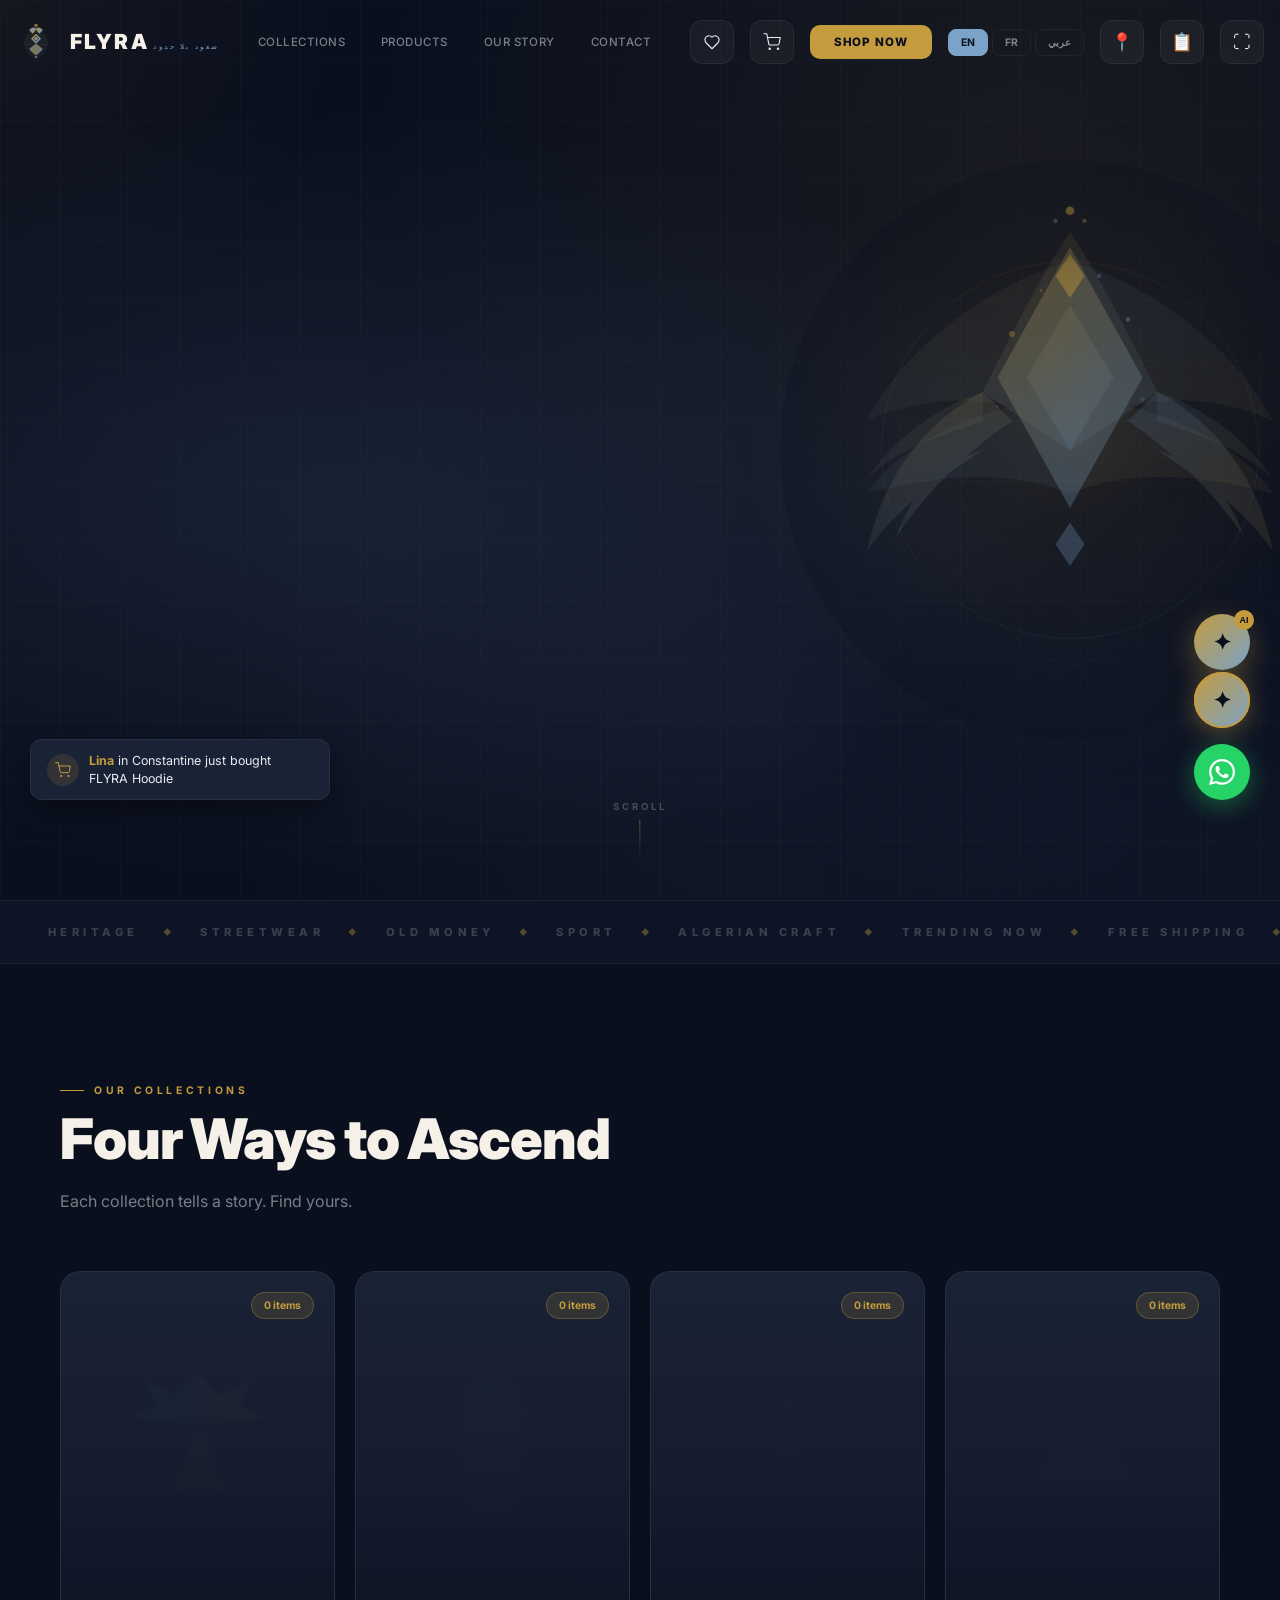
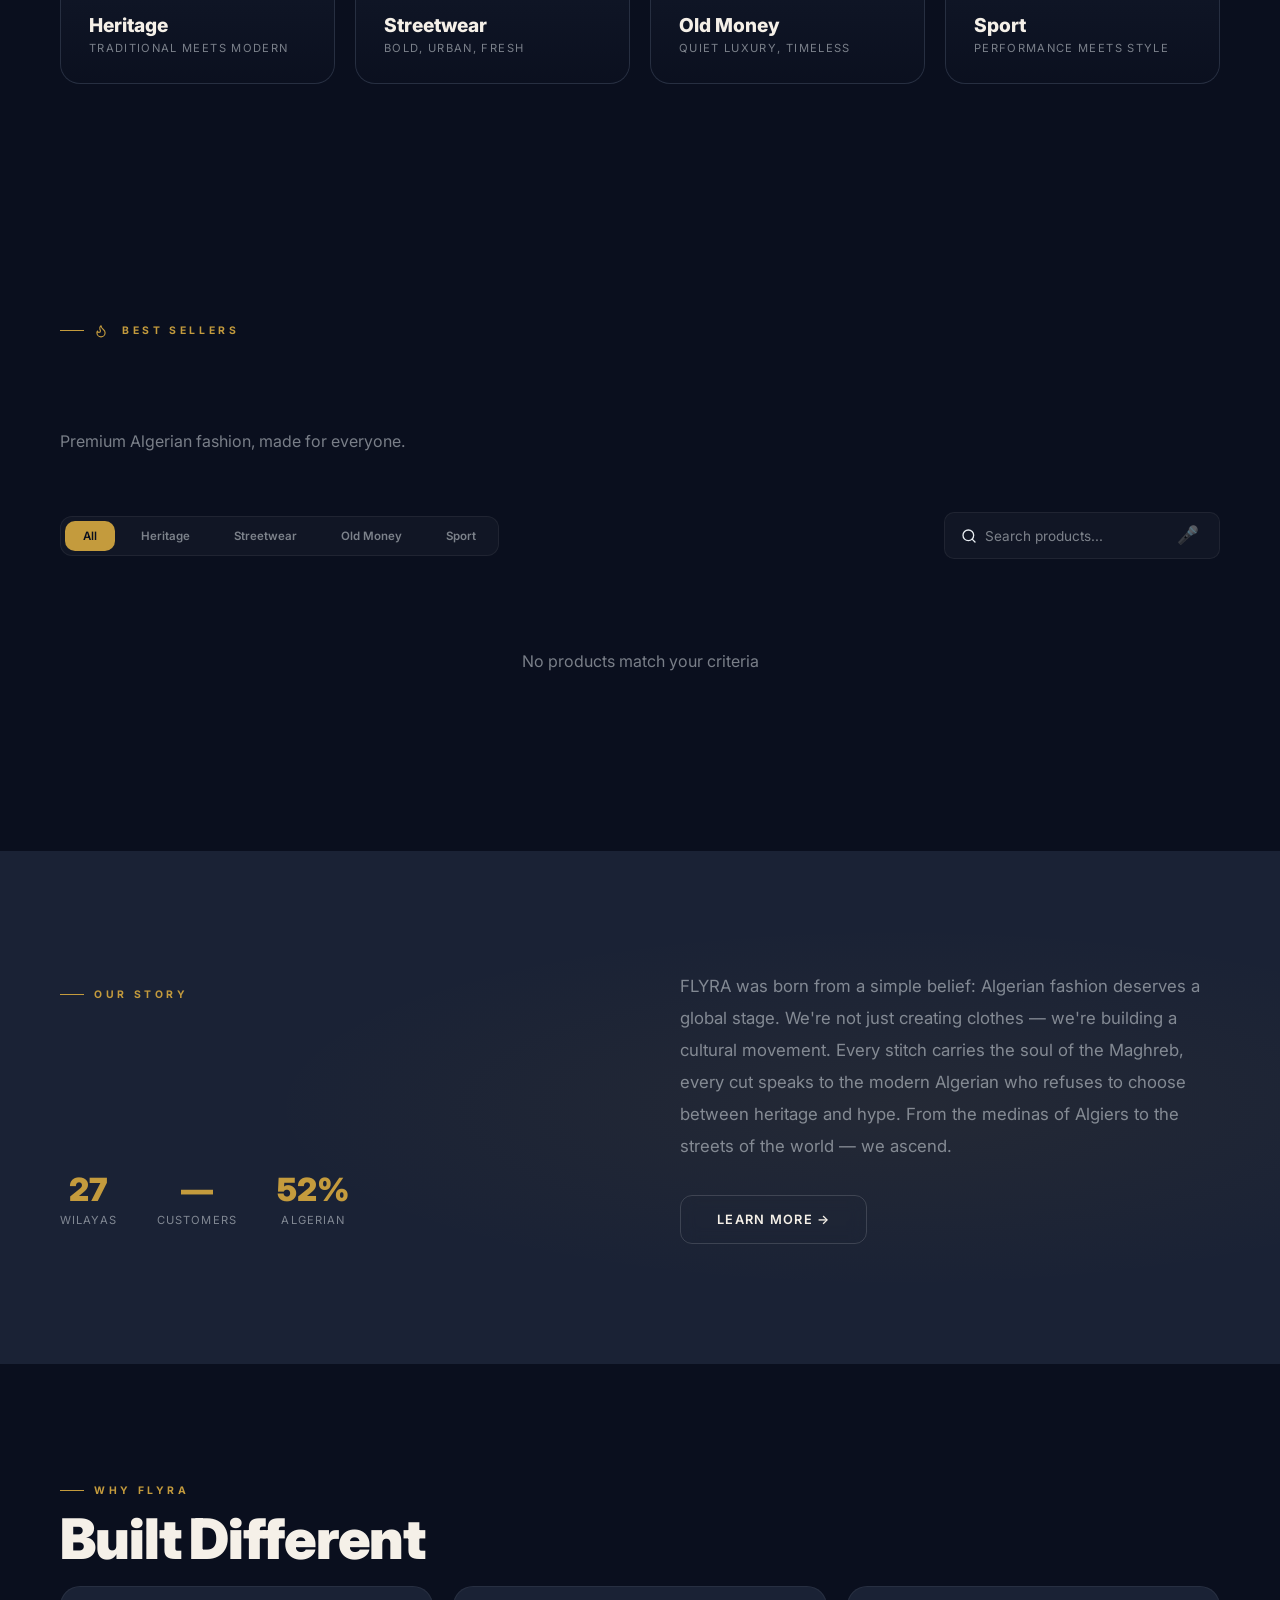
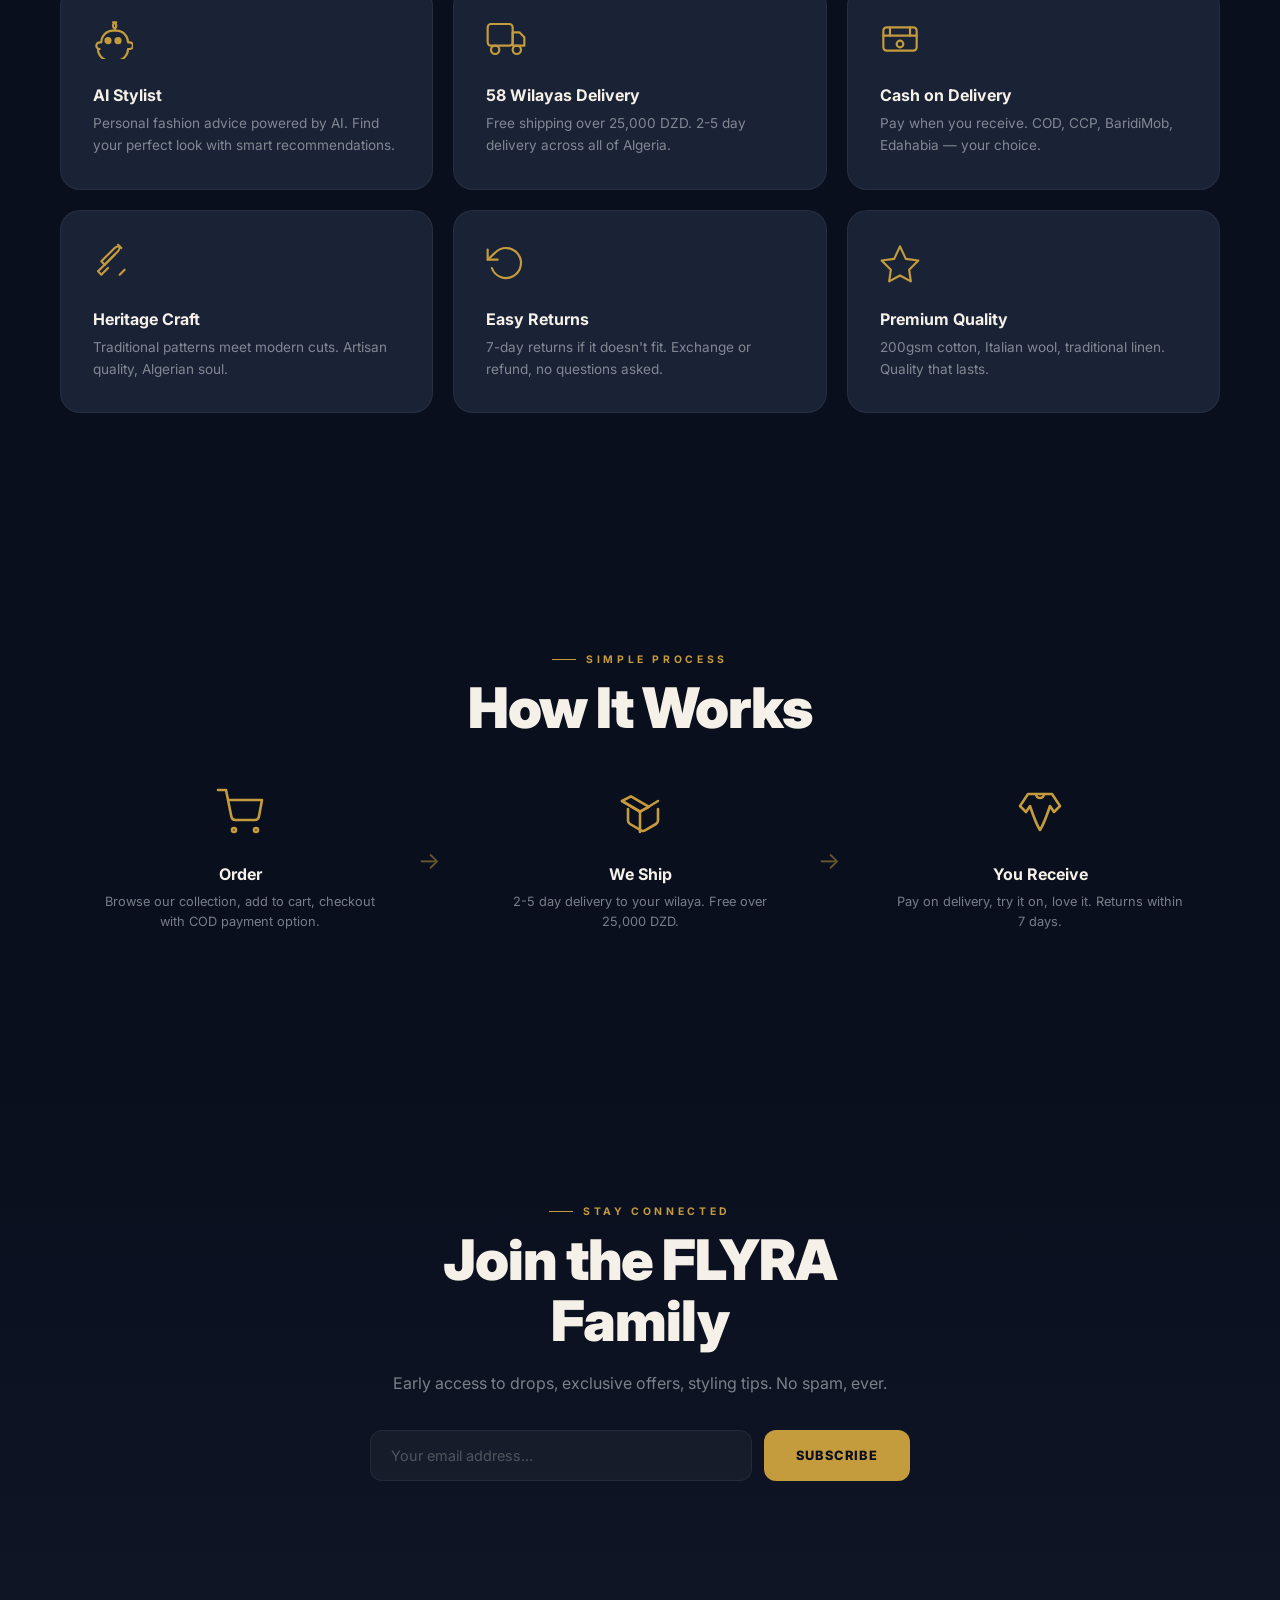
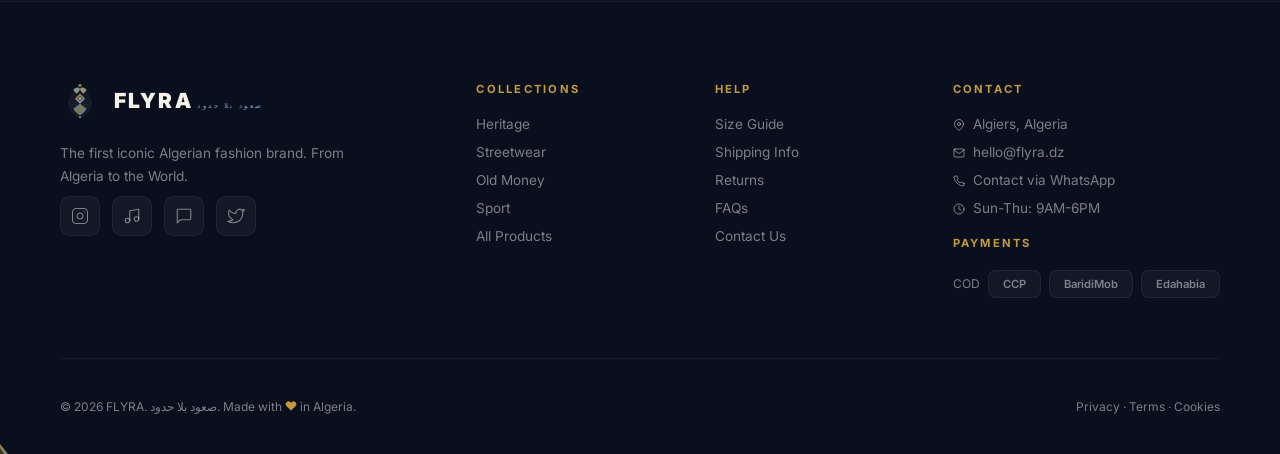
==== commit 54fcf7c9: "Unique brand features + fix syntax errors" ====
--- a/index.html
+++ b/index.html
@@ -1,783 +1,1254 @@
 <!DOCTYPE html>
-<html lang="en">
+<html lang="en" dir="ltr">
 <head>
+<script>
+(function(){function c(){var b=document.documentElement;var a='dir';if(window.innerWidth<=768){b.setAttribute(a,'ltr');}else{var d=localStorage.getItem(a);if(d){b.setAttribute(a,d);}else{var e=navigator.language||navigator.userLanguage||'';if(/^(ar|he|fa|ur)/i.test(e)){b.setAttribute(a,'rtl');}else{b.setAttribute(a,'ltr');}}}}c();window.addEventListener('resize',c);})();
+</script>
 <meta charset="UTF-8">
-<meta name="viewport" content="width=device-width,initial-scale=1.0,maximum-scale=5.0,viewport-fit=cover">
+<meta name="viewport" content="width=device-width, initial-scale=1.0, maximum-scale=1.0">
 <title>FLYRA — صعود بلا حدود | Algerian Fashion</title>
-<meta name="theme-color" content="#0A0F1E">
-<meta name="description" content="FLYRA — The iconic Algerian fashion brand. Streetwear, Old Money, Heritage, Sport. 3D, AI, immersive. From Algeria to the World.">
+<meta name="description" content="FLYRA — The first iconic Algerian fashion brand. Streetwear, Old Money, Heritage, Sport. From Algeria to the World.">
 <meta name="apple-mobile-web-app-capable" content="yes">
 <meta name="apple-mobile-web-app-status-bar-style" content="black-translucent">
+<meta name="apple-mobile-web-app-title" content="FLYRA">
+<meta name="mobile-web-app-capable" content="yes">
+<meta name="application-name" content="FLYRA">
 <link rel="icon" type="image/svg+xml" href="data:image/svg+xml,%3Csvg xmlns='http://www.w3.org/2000/svg' viewBox='0 0 40 40'%3E%3Cdefs%3E%3ClinearGradient id='g' x1='0' y1='0' x2='0.6' y2='1'%3E%3Cstop offset='0%25' stop-color='%23C49B3D'/%3E%3Cstop offset='100%25' stop-color='%237BA3C9'/%3E%3C/linearGradient%3E%3C/defs%3E%3Cpath d='M20 6 L28 16 L20 26 L12 16 Z' fill='url(%23g)'/%3E%3Cpath d='M20 9 L24 16 L20 23 L16 16 Z' fill='%230A0F1E' opacity='.5'/%3E%3Ccircle cx='20' cy='16' r='2' fill='%23C49B3D'/%3E%3C/svg%3E">
+<link id="manifestLink" rel="manifest" href="#">
+<link rel="apple-touch-icon" href="data:image/svg+xml,%3Csvg xmlns=%22http://www.w3.org/2000/svg%22 viewBox=%220 0 192 192%22%3E%3Crect width=%22192%22 height=%22192%22 fill=%22%230A0F1E%22 rx=%2232%22/%3E%3Cpath d=%22M60 60 L132 96 L60 132 Z%22 fill=%22%23C49B3D%22/%3E%3C/svg%3E">
 <link rel="preconnect" href="https://fonts.googleapis.com">
 <link href="https://fonts.googleapis.com/css2?family=Inter:wght@200;300;400;500;600;700;800;900&family=Noto+Sans+Arabic:wght@200;300;400;500;600;700;800&display=swap" rel="stylesheet">
-<script src="https://cdnjs.cloudflare.com/ajax/libs/three.js/r128/three.min.js"></script>
+<link rel="stylesheet" href="index.css">
 <style>
-*,*::before,*::after{box-sizing:border-box;margin:0;padding:0}
-:root{--midnight:#0A0F1E;--sky:#7BA3C9;--amber:#C49B3D;--cream:#F5F0E8;--cloud:#E8EDF2;--raven:#1A2235;--sunset:#D4956A;--green:#3FB950;--red:#F85149;--orange:#E3B341;--text:#E8EDF2;--sub:rgba(232,237,242,0.45);--border:rgba(255,255,255,0.06);--subtext:rgba(232,237,242,0.5);--glow:0 0 40px rgba(196,155,61,0.15);--ease:cubic-bezier(0.34,1.56,0.64,1);--cyan:#00D4FF;--purple:#A855F7;--pink:#F472B6;--yellow:#FBBF24}
-html{scroll-behavior:smooth}
-body{background:var(--midnight);color:var(--text);font-family:'Inter',-apple-system,sans-serif;overflow-x:hidden;cursor:default;-webkit-font-smoothing:antialiased;-moz-osx-font-smoothing:grayscale;min-height:100vh;width:100%}
-html[dir="rtl"] body{font-family:'Noto Sans Arabic',sans-serif}
-::selection{background:var(--amber);color:var(--midnight)}
-::-webkit-scrollbar{width:4px}
-::-webkit-scrollbar-track{background:transparent}
-::-webkit-scrollbar-thumb{background:var(--amber);border-radius:2px}
-/* ─── LOADER ─── */
-#loading-screen{position:fixed;inset:0;z-index:100000;background:var(--midnight);display:flex;flex-direction:column;align-items:center;justify-content:center;transition:opacity 0.6s ease,visibility 0.6s ease}
-#loading-screen.hidden{opacity:0;visibility:hidden;pointer-events:none}
-.load-logo{font-size:4rem;font-weight:900;letter-spacing:0.08em;color:var(--cream);position:relative;margin-bottom:32px}
-.load-logo::after{content:'';position:absolute;bottom:-8px;left:0;width:0;height:2px;background:var(--amber);animation:loader-line 1.5s ease infinite}
-@keyframes loader-line{0%,100%{width:0;left:0}50%{width:100%;left:0}51%{width:0;left:auto;right:0}}
-.load-ring{width:56px;height:56px;border:3px solid rgba(255,255,255,0.06);border-top-color:var(--amber);border-radius:50%;animation:spin 0.8s linear infinite;margin-bottom:24px}
-@keyframes spin{to{transform:rotate(360deg)}}
-.load-track{width:220px;height:3px;background:rgba(255,255,255,0.06);border-radius:2px;overflow:hidden;margin-bottom:16px}
-.load-fill{height:100%;width:0%;background:linear-gradient(90deg,var(--amber),var(--sky));border-radius:2px;transition:width 0.3s ease}
-.load-text{font-size:10px;letter-spacing:0.35em;text-transform:uppercase;color:rgba(255,255,255,0.3)}
-#three-container{position:fixed;inset:0;z-index:0;pointer-events:none;opacity:0.35}
-#three-container.interactive{pointer-events:all}
-#app{position:relative;z-index:1;min-height:100vh}
-/* ─── STATUS BAR ─── */
-.statusbar{position:fixed;top:0;left:0;right:0;height:32px;background:rgba(0,0,0,0.85);backdrop-filter:blur(20px);-webkit-backdrop-filter:blur(20px);display:none;align-items:center;padding:0 18px;font-size:10px;z-index:9999;border-bottom:1px solid var(--border);-webkit-user-select:none;user-select:none}
-.statusbar-left{display:flex;align-items:center;gap:12px;font-weight:700;letter-spacing:0.05em}
-.statusbar-left .logo{background:linear-gradient(135deg,var(--amber),var(--sky));-webkit-background-clip:text;-webkit-text-fill-color:transparent;font-weight:900}
-.statusbar-right{margin-left:auto;display:flex;align-items:center;gap:14px;opacity:0.6}
-.statusbar-right .sep{opacity:0.3}
-.currency-badge{font-size:9px;font-weight:700;padding:2px 8px;border-radius:4px;background:rgba(255,255,255,0.08);cursor:pointer;border:1px solid var(--border);transition:all 0.15s}
-.currency-badge:hover{background:rgba(255,255,255,0.15)}
-/* ─── HERO ─── */
-.hero-section{min-height:100vh;display:flex;align-items:center;position:relative;padding:80px 60px 0;overflow:hidden}
-.hero-section::before{content:'';position:absolute;inset:0;background:radial-gradient(ellipse at 25% 55%,rgba(123,163,201,0.12) 0%,transparent 55%),radial-gradient(ellipse at 80% 15%,rgba(196,155,61,0.08) 0%,transparent 45%),radial-gradient(ellipse at 60% 80%,rgba(26,34,53,0.5) 0%,transparent 50%),var(--midnight);pointer-events:none}
-.hero-grid-overlay{position:absolute;inset:0;background-image:linear-gradient(rgba(255,255,255,0.015) 1px,transparent 1px),linear-gradient(90deg,rgba(255,255,255,0.015) 1px,transparent 1px);background-size:60px 60px;pointer-events:none}
-.hero-particles{position:absolute;inset:0;overflow:hidden;pointer-events:none}
-.hero-particle{position:absolute;border-radius:50%;opacity:0;animation:float-up linear infinite}
-@keyframes float-up{0%{opacity:0;transform:translateY(0) scale(0.5)}10%{opacity:0.6}90%{opacity:0.6}100%{opacity:0;transform:translateY(-100vh) scale(1)}}
-.hero-content{position:relative;z-index:2;max-width:740px;padding-top:40px}
-.hero-eyebrow{display:inline-flex;align-items:center;gap:8px;padding:8px 16px;background:rgba(196,155,61,0.08);border:1px solid rgba(196,155,61,0.2);border-radius:30px;font-size:0.65rem;font-weight:600;letter-spacing:0.15em;text-transform:uppercase;color:var(--amber);margin-bottom:28px;opacity:0;transform:translateY(20px);transition:all 0.8s ease}
-.hero-eyebrow.visible{opacity:1;transform:translateY(0)}
-.hero-title{font-size:clamp(3rem,7vw,6rem);font-weight:900;line-height:0.9;letter-spacing:-0.03em;color:var(--cream);margin-bottom:14px;opacity:0;transform:translateY(30px);transition:all 0.8s ease 0.15s}
-.hero-title.visible{opacity:1;transform:translateY(0)}
-.hero-title .accent{background:linear-gradient(135deg,var(--amber),var(--sky));-webkit-background-clip:text;-webkit-text-fill-color:transparent;background-clip:text}
-.hero-sub{font-size:clamp(1.2rem,3vw,2.5rem);font-weight:200;letter-spacing:0.3em;color:var(--sky);margin-bottom:20px;opacity:0;transform:translateY(30px);transition:all 0.8s ease 0.3s}
-.hero-sub.visible{opacity:1;transform:translateY(0)}
-.hero-desc{font-size:1rem;line-height:1.8;color:var(--subtext);max-width:500px;margin-bottom:32px;opacity:0;transform:translateY(30px);transition:all 0.8s ease 0.45s}
-.hero-desc.visible{opacity:1;transform:translateY(0)}
-.hero-actions{display:flex;gap:14px;flex-wrap:wrap;opacity:0;transform:translateY(30px);transition:all 0.8s ease 0.6s}
-.hero-actions.visible{opacity:1;transform:translateY(0)}
-.hero-visual{position:absolute;right:-40px;top:50%;transform:translateY(-50%);z-index:1;width:480px;height:480px;display:flex;align-items:center;justify-content:center}
-.hero-visual svg{width:100%;height:100%;opacity:0.85;animation:bird-float 8s ease-in-out infinite}
-@keyframes bird-float{0%,100%{transform:translateY(0) rotate(0deg)}50%{transform:translateY(-25px) rotate(2deg)}}
-.hero-visual::before{content:'';position:absolute;inset:-40px;background:radial-gradient(circle,rgba(196,155,61,0.08) 0%,transparent 70%);border-radius:50%}
-.scroll-indicator{position:absolute;bottom:40px;left:50%;transform:translateX(-50%);display:flex;flex-direction:column;align-items:center;gap:8px;cursor:pointer;opacity:0;animation:fade-in 1s ease 1.5s forwards}
-@keyframes fade-in{to{opacity:0.5}}
-.scroll-indicator span{font-size:0.6rem;font-weight:700;letter-spacing:0.3em;text-transform:uppercase;color:var(--subtext)}
-.scroll-line{width:1px;height:40px;background:linear-gradient(to bottom,var(--amber),transparent);animation:scroll-line 2s ease-in-out infinite}
-@keyframes scroll-line{0%,100%{transform:scaleY(0);transform-origin:top}50%{transform:scaleY(1);transform-origin:top}51%{transform:scaleY(1);transform-origin:bottom}100%{transform:scaleY(0);transform-origin:bottom}}
-.btn-primary{padding:16px 36px;background:var(--amber);color:var(--midnight);font-size:0.8rem;font-weight:800;letter-spacing:0.1em;border:none;border-radius:12px;cursor:pointer;text-decoration:none;transition:all 0.25s var(--ease);font-family:inherit;display:inline-flex;align-items:center;gap:8px}
-.btn-primary:hover{transform:translateY(-3px);box-shadow:0 12px 30px rgba(196,155,61,0.5)}
-.btn-secondary{padding:16px 36px;background:transparent;border:1px solid rgba(255,255,255,0.15);color:var(--cream);font-size:0.8rem;font-weight:600;letter-spacing:0.1em;border-radius:12px;cursor:pointer;text-decoration:none;transition:all 0.25s;font-family:inherit;display:inline-flex;align-items:center;gap:8px}
-.btn-secondary:hover{background:rgba(255,255,255,0.05);border-color:rgba(255,255,255,0.3);transform:translateY(-2px)}
-/* ─── DOCK ─── */
-.dock{position:fixed;bottom:16px;left:50%;transform:translateX(-50%);display:flex;align-items:flex-end;gap:4px;padding:6px 14px;background:rgba(20,20,25,0.85);backdrop-filter:blur(30px);-webkit-backdrop-filter:blur(30px);border-radius:18px;border:1px solid var(--border);z-index:9999;transition:transform 0.3s,opacity 0.3s}
-.dock.hidden{transform:translateX(-50%) translateY(120%);opacity:0;pointer-events:none}
-.dock-item{width:48px;height:48px;display:flex;align-items:center;justify-content:center;border-radius:12px;cursor:pointer;transition:all 0.25s var(--ease);font-size:20px;position:relative;border:none;background:none;color:var(--text)}
-.dock-item:hover{transform:translateY(-10px) scale(1.12);background:rgba(255,255,255,0.06)}
-.dock-item.active{background:rgba(255,255,255,0.08);transform:translateY(-4px) scale(1.05)}
-.dock-item::after{content:attr(data-label);position:absolute;bottom:-24px;left:50%;transform:translateX(-50%);font-size:8px;white-space:nowrap;opacity:0;transition:opacity 0.2s;pointer-events:none;font-weight:600;letter-spacing:0.05em}
-.dock-item:hover::after{opacity:0.7}
-.dock-item .badge{position:absolute;top:-2px;right:-2px;width:16px;height:16px;background:var(--sunset);border-radius:50%;font-size:8px;font-weight:700;display:flex;align-items:center;justify-content:center;color:#fff}
-.dock-sep{width:1px;height:32px;background:var(--border);margin:0 4px}
-/* ─── WINDOW SYSTEM ─── */
-.window{position:fixed;background:rgba(10,10,12,0.93);border:1px solid var(--border);backdrop-filter:blur(40px);-webkit-backdrop-filter:blur(40px);border-radius:12px;overflow:hidden;box-shadow:0 20px 60px rgba(0,0,0,0.6);transition:box-shadow 0.2s,opacity 0.2s,transform 0.25s var(--ease);min-width:280px;display:none;z-index:100;animation:winIn 0.3s var(--ease) both}
-.window.show{display:flex;flex-direction:column}
-.window.focused{z-index:200!important}
-.window.min{transform:scale(0)!important;opacity:0;pointer-events:none}
-.window.max{top:32px!important;left:0!important;width:100%!important;height:calc(100vh - 32px)!important;border-radius:0;z-index:300!important}
-@keyframes winIn{from{opacity:0;transform:scale(0.96) translateY(10px)}to{opacity:1;transform:scale(1) translateY(0)}}
-.win-titlebar{height:36px;display:flex;align-items:center;padding:0 12px;background:rgba(0,0,0,0.4);border-bottom:1px solid var(--border);cursor:grab;flex-shrink:0}
-.win-controls{display:flex;gap:7px;margin-right:12px}
-.win-controls span{width:12px;height:12px;border-radius:50%;cursor:pointer;transition:all 0.15s;position:relative}
-.win-controls span::after{content:'';position:absolute;top:50%;left:50%;transform:translate(-50%,-50%) scale(0);transition:transform 0.15s}
-.win-controls span:hover::after{transform:translate(-50%,-50%) scale(1)}
-.wc-close{background:#ff5f57}.wc-close:hover::after{content:'×';color:#4a0000;font-size:9px;font-weight:bold}
-.wc-min{background:#febc2e}.wc-min:hover::after{content:'−';color:#8a6000;font-size:9px;font-weight:bold}
-.wc-max{background:#28c840}.wc-max:hover::after{content:'+';color:#006000;font-size:9px;font-weight:bold}
-.win-title{font-size:9px;font-weight:600;letter-spacing:0.08em;opacity:0.5;text-transform:uppercase;flex:1}
-.win-content{padding:16px;flex:1;overflow-y:auto;overflow-x:hidden}
-.win-content::-webkit-scrollbar{width:3px}
-.win-content::-webkit-scrollbar-thumb{background:rgba(255,255,255,0.12);border-radius:2px}
-.win-content::-webkit-scrollbar-track{background:transparent}
-/* ─── THEMES ─── */
-.th-sky{--accent:var(--sky)}
-.th-amber{--accent:var(--amber)}
-.th-cream{--accent:var(--cream)}
-.th-sunset{--accent:var(--sunset)}
-.window.th-sky .win-title{color:var(--sky)}
-.window.th-amber .win-title{color:var(--amber)}
-.window.th-cream .win-title{color:var(--cream)}
-.window.th-sunset .win-title{color:var(--sunset)}
-.window.th-sky .win-titlebar{border-bottom-color:rgba(123,163,201,0.2)}
-.window.th-amber .win-titlebar{border-bottom-color:rgba(196,155,61,0.2)}
-.window.th-sky{border-color:rgba(123,163,201,0.12)}
-.window.th-amber{border-color:rgba(196,155,61,0.12)}
-/* ─── WIDGETS ─── */
-.w-label{font-size:9px;font-weight:700;letter-spacing:0.12em;text-transform:uppercase;opacity:0.4;margin-bottom:10px}
-/* ─── PRODUCTS ─── */
-.products-grid{display:grid;grid-template-columns:repeat(auto-fill,minmax(160px,1fr));gap:12px}
-.product-card{background:rgba(0,0,0,0.4);border-radius:10px;padding:14px;cursor:pointer;transition:all 0.25s;border:1px solid transparent;position:relative}
-.product-card:hover{transform:translateY(-4px);border-color:var(--accent,var(--amber));box-shadow:0 8px 24px -8px var(--accent,var(--amber))}
-.product-card.sold-out{opacity:0.5}
-.product-img{width:100%;aspect-ratio:1;background:linear-gradient(135deg,rgba(255,255,255,0.03),rgba(255,255,255,0.07));border-radius:8px;display:flex;align-items:center;justify-content:center;font-size:2.2rem;margin-bottom:10px;position:relative;overflow:hidden}
-.product-img img{width:100%;height:100%;object-fit:cover;border-radius:6px}
-.product-tag{position:absolute;top:6px;left:6px;font-size:7px;font-weight:700;letter-spacing:0.1em;padding:2px 7px;border-radius:3px;background:var(--accent,var(--amber));color:#000;z-index:1}
-.product-name{font-size:11px;font-weight:600;margin-bottom:4px}
-.product-desc{font-size:9px;opacity:0.4;margin-bottom:8px;line-height:1.5;display:-webkit-box;-webkit-line-clamp:2;-webkit-box-orient:vertical;overflow:hidden}
-.product-price{font-size:14px;font-weight:800;color:var(--accent,var(--amber))}
-.product-old-price{font-size:10px;opacity:0.35;text-decoration:line-through;margin-left:6px}
-.product-actions{display:flex;gap:6px;margin-top:8px}
-.product-btn{flex:1;padding:6px;border:1px solid var(--accent,var(--amber));background:transparent;color:var(--accent,var(--amber));border-radius:6px;font-size:9px;font-weight:600;cursor:pointer;transition:all 0.15s;font-family:inherit}
-.product-btn:hover{background:var(--accent,var(--amber));color:#000}
-.product-btn.primary{background:var(--accent,var(--amber));color:#000}
-.product-btn.primary:hover{filter:brightness(1.1)}
-.product-btn:disabled{opacity:0.3;cursor:not-allowed}
-.stock-badge{font-size:8px;font-weight:600;margin-top:4px;opacity:0.5}
-.stock-badge.low{color:var(--sunset)}
-.stock-badge.out{color:#F85149}
-.search-bar{display:flex;gap:8px;margin-bottom:12px}
-.search-input{flex:1;background:rgba(255,255,255,0.05);border:1px solid var(--border);border-radius:8px;padding:8px 12px;color:var(--text);font-size:11px;font-family:inherit;outline:none;transition:border-color 0.2s}
-.search-input:focus{border-color:var(--accent,var(--amber))}
-.search-input::placeholder{opacity:0.3}
-.search-filter{background:rgba(255,255,255,0.05);border:1px solid var(--border);border-radius:8px;padding:6px 10px;color:var(--text);font-size:10px;font-family:inherit;outline:none;cursor:pointer}
-.filter-tags{display:flex;gap:4px;flex-wrap:wrap;margin-bottom:10px}
-.filter-tag{padding:3px 9px;border-radius:10px;font-size:8px;font-weight:700;border:1px solid var(--border);cursor:pointer;transition:all 0.15s;background:transparent;color:var(--sub)}
-.filter-tag:hover,.filter-tag.active{background:var(--accent,var(--amber));color:#000;border-color:var(--accent,var(--amber))}
-/* ─── CART ─── */
-.cart-items{display:flex;flex-direction:column;gap:8px;margin-bottom:10px}
-.cart-item{display:flex;align-items:center;gap:10px;padding:10px;background:rgba(255,255,255,0.03);border-radius:8px;position:relative}
-.cart-item-img{width:44px;height:44px;background:rgba(255,255,255,0.05);border-radius:6px;display:flex;align-items:center;justify-content:center;font-size:1.2rem;flex-shrink:0;overflow:hidden}
-.cart-item-img img{width:100%;height:100%;object-fit:cover}
-.cart-item-info{flex:1;min-width:0}
-.cart-item-name{font-size:11px;font-weight:600}
-.cart-item-meta{font-size:9px;opacity:0.4}
-.cart-item-price{font-size:12px;font-weight:700;color:var(--accent,var(--amber))}
-.cart-item-remove{position:absolute;top:6px;right:6px;width:18px;height:18px;display:flex;align-items:center;justify-content:center;font-size:9px;opacity:0.3;cursor:pointer;border-radius:50%;transition:all 0.15s}
-.cart-item-remove:hover{opacity:1;background:rgba(248,81,73,0.2);color:#F85149}
-.cart-total{padding:10px 0;border-top:1px solid var(--border)}
-.cart-row{display:flex;justify-content:space-between;font-size:10px;margin-bottom:4px}
-.cart-row.total{font-size:13px;font-weight:700;margin-top:8px;padding-top:8px;border-top:1px solid var(--border)}
-.cart-empty{text-align:center;padding:30px;opacity:0.3;font-size:11px}
-.cart-checkout-btn{width:100%;padding:12px;border:none;border-radius:8px;font-weight:700;font-size:11px;letter-spacing:0.08em;cursor:pointer;transition:all 0.2s;background:var(--accent,var(--amber));color:#000;font-family:inherit;margin-top:8px}
-.cart-checkout-btn:hover{transform:translateY(-2px);box-shadow:0 8px 20px -6px var(--accent,var(--amber))}
-/* ─── COLLECTIONS ─── */
-.collection-list{display:flex;flex-direction:column;gap:4px}
-.collection-item{display:flex;align-items:center;gap:10px;padding:10px 12px;border-radius:8px;cursor:pointer;transition:all 0.15s;border:1px solid transparent}
-.collection-item:hover{background:rgba(255,255,255,0.04)}
-.collection-item.active{background:rgba(255,255,255,0.06);border-color:var(--border)}
-.collection-icon{font-size:18px}
-.collection-name{flex:1;font-size:11px;font-weight:600}
-.collection-count{font-size:9px;opacity:0.4;background:rgba(255,255,255,0.08);padding:2px 7px;border-radius:8px}
-/* ─── AI STYLIST ─── */
-.stylist-container{display:flex;flex-direction:column;height:100%}
-.stylist-msgs{flex:1;overflow-y:auto;padding-bottom:8px}
-.msg{margin-bottom:10px;font-size:11px;line-height:1.6}
-.msg-user{text-align:right}
-.msg-user .msg-text{background:rgba(255,255,255,0.08);padding:10px 14px;border-radius:12px 12px 4px 12px;display:inline-block;max-width:85%;text-align:left}
-.msg-ai .msg-text{padding:10px 14px;border-radius:12px 12px 12px 4px;background:rgba(196,155,61,0.08);border:1px solid rgba(196,155,61,0.12)}
-.msg-ai .msg-text .ai-label{font-size:8px;font-weight:700;color:var(--amber);letter-spacing:0.1em;margin-bottom:4px;display:block}
-.msg-typing{display:flex;gap:4px;padding:10px 14px}
-.msg-typing span{width:5px;height:5px;background:var(--amber);border-radius:50%;animation:typing 1s infinite}
-.msg-typing span:nth-child(2){animation-delay:0.15s}
-.msg-typing span:nth-child(3){animation-delay:0.3s}
-@keyframes typing{0%,100%{transform:translateY(0)}50%{transform:translateY(-5px)}}
-.stylist-input{display:flex;gap:8px;padding-top:10px;border-top:1px solid var(--border)}
-.stylist-input input{flex:1;background:rgba(255,255,255,0.05);border:1px solid var(--border);border-radius:8px;padding:10px 14px;color:var(--text);font-size:11px;font-family:inherit;outline:none;transition:border-color 0.2s}
-.stylist-input input:focus{border-color:var(--amber)}
-.stylist-input input::placeholder{opacity:0.3}
-.stylist-input button{background:var(--amber);border:none;border-radius:8px;padding:10px 16px;cursor:pointer;font-weight:700;font-size:10px;color:var(--midnight);transition:transform 0.15s;font-family:inherit}
-.stylist-input button:hover{transform:scale(1.05)}
-/* ─── 3D VIEWER ─── */
-.viewer-overlay{position:fixed;inset:0;z-index:99999;background:rgba(0,0,0,0.9);display:none;align-items:center;justify-content:center;backdrop-filter:blur(20px)}
-.viewer-overlay.show{display:flex}
-.viewer-container{width:90vw;max-width:500px;aspect-ratio:1;position:relative;border-radius:20px;overflow:hidden}
-.viewer-container canvas{width:100%!important;height:100%!important;display:block}
-.viewer-close{position:absolute;top:16px;right:16px;z-index:10;width:40px;height:40px;background:rgba(0,0,0,0.5);border:none;border-radius:50%;display:flex;align-items:center;justify-content:center;color:#fff;font-size:1.2rem;cursor:pointer;transition:all 0.2s}
-.viewer-close:hover{background:rgba(248,81,73,0.8)}
-.viewer-name{position:absolute;bottom:20px;left:50%;transform:translateX(-50%);color:#fff;font-size:14px;font-weight:700;letter-spacing:0.05em;text-align:center;text-shadow:0 4px 20px rgba(0,0,0,0.5)}
-/* ─── OUTFIT ─── */
-.outfit-slots{display:flex;flex-direction:column;gap:8px}
-.outfit-slot{display:flex;align-items:center;gap:10px;padding:10px;background:rgba(255,255,255,0.03);border-radius:8px;border:1px dashed var(--border);cursor:pointer;transition:all 0.15s}
-.outfit-slot:hover{border-color:var(--accent,var(--amber));background:rgba(255,255,255,0.05)}
-.outfit-slot.filled{border-style:solid;border-color:var(--accent,var(--amber))}
-.outfit-slot-icon{width:40px;height:40px;background:rgba(255,255,255,0.05);border-radius:6px;display:flex;align-items:center;justify-content:center;font-size:1.2rem}
-.outfit-slot-info{flex:1}
-.outfit-slot-label{font-size:8px;opacity:0.4;letter-spacing:0.1em;text-transform:uppercase}
-.outfit-slot-name{font-size:11px;font-weight:600;margin-top:2px}
-.outfit-total{display:flex;justify-content:space-between;padding:12px;background:rgba(0,0,0,0.4);border-radius:8px;margin-top:10px}
-.outfit-total-price{font-size:18px;font-weight:800;color:var(--accent,var(--amber))}
-.outfit-actions{display:flex;gap:8px;margin-top:10px}
-.outfit-btn{flex:1;padding:10px;border-radius:6px;font-size:10px;font-weight:700;cursor:pointer;transition:all 0.15s;font-family:inherit}
-.outfit-btn.primary{background:var(--accent,var(--amber));border:none;color:#000}
-.outfit-btn.secondary{background:transparent;border:1px solid var(--accent,var(--amber));color:var(--accent,var(--amber))}
-.outfit-btn:hover{transform:translateY(-2px)}
-/* ─── DROPS ─── */
-.drop-item{background:rgba(196,155,61,0.06);border:1px solid rgba(196,155,61,0.15);border-radius:10px;padding:14px;margin-bottom:10px}
-.drop-item-name{font-size:12px;font-weight:700;margin-bottom:4px}
-.drop-item-date{font-size:9px;opacity:0.5;margin-bottom:8px}
-.drop-timer{font-size:18px;font-weight:700;color:var(--amber);font-variant-numeric:tabular-nums;margin-bottom:8px}
-.drop-notify-btn{width:100%;padding:6px;border-radius:6px;font-size:9px;font-weight:700;cursor:pointer;background:rgba(196,155,61,0.15);border:1px solid var(--amber);color:var(--amber);font-family:inherit;transition:all 0.15s}
-.drop-notify-btn:hover{background:var(--amber);color:#000}
-.drop-notify-btn.notified{background:rgba(0,255,157,0.15);color:var(--green);border-color:var(--green)}
-/* ─── NOTIFY ─── */
-.notif-item{padding:10px;background:rgba(255,255,255,0.03);border-radius:8px;border-left:3px solid var(--accent,var(--amber));margin-bottom:8px}
-.notif-item.unread{background:rgba(196,155,61,0.05)}
-.notif-title{font-size:10px;font-weight:600;margin-bottom:3px}
-.notif-text{font-size:9px;opacity:0.5;line-height:1.5}
-.notif-time{font-size:8px;opacity:0.3;margin-top:4px}
-/* ─── SETTINGS ─── */
-.settings-row{display:flex;align-items:center;justify-content:space-between;padding:8px 0;border-bottom:1px solid rgba(255,255,255,0.03)}
-.settings-label{font-size:10px}
-.toggle{width:40px;height:22px;background:rgba(255,255,255,0.1);border-radius:11px;cursor:pointer;position:relative;transition:background 0.2s}
-.toggle.active{background:var(--accent,var(--amber))}
-.toggle::after{content:'';position:absolute;top:3px;left:3px;width:16px;height:16px;background:var(--cream);border-radius:50%;transition:transform 0.2s}
-.toggle.active::after{transform:translateX(18px)}
-/* ─── TOAST ─── */
-.toast{position:fixed;bottom:80px;right:24px;background:rgba(20,20,25,0.95);border:1px solid var(--border);border-radius:12px;padding:12px 18px;display:flex;align-items:center;gap:10px;z-index:99999;transform:translateX(120%);transition:transform 0.35s var(--ease);backdrop-filter:blur(20px);min-width:200px;pointer-events:none}
-.toast.show{transform:translateX(0);pointer-events:all}
-.toast-icon{font-size:1.1rem}
-.toast-title{font-size:11px;font-weight:700}
-.toast-text{font-size:9px;opacity:0.5}
-/* ─── MUSIC ─── */
-.music-art{width:100%;aspect-ratio:1;background:linear-gradient(135deg,#1a1a2e,#16213e);border-radius:10px;display:flex;align-items:center;justify-content:center;font-size:3rem;margin-bottom:12px;position:relative;overflow:hidden}
-.music-viz{position:absolute;bottom:10px;left:50%;transform:translateX(-50%);display:flex;gap:3px;align-items:flex-end}
-.music-bar{width:3px;background:var(--cream);border-radius:2px;animation:mb 0.5s ease-in-out infinite alternate}
-@keyframes mb{0%{height:6px}100%{height:22px}}
-.music-bar:nth-child(2){animation-delay:0.1s}
-.music-bar:nth-child(3){animation-delay:0.2s}
-.music-bar:nth-child(4){animation-delay:0.3s}
-.music-bar:nth-child(5){animation-delay:0.4s}
-.music-info{text-align:center;margin-bottom:10px}
-.music-title{font-size:12px;font-weight:700}
-.music-artist{font-size:10px;opacity:0.5}
-.music-progress{width:100%;height:3px;background:rgba(255,255,255,0.1);border-radius:2px;margin-bottom:6px;cursor:pointer}
-.music-progress-fill{height:100%;background:var(--accent,var(--amber));border-radius:2px;width:35%;transition:width 0.1s}
-.music-time{display:flex;justify-content:space-between;font-size:8px;opacity:0.4;margin-bottom:12px}
-.music-ctrls{display:flex;align-items:center;justify-content:center;gap:16px}
-.music-btn{width:36px;height:36px;border-radius:50%;background:rgba(255,255,255,0.08);border:none;color:var(--text);font-size:12px;cursor:pointer;transition:all 0.15s;display:flex;align-items:center;justify-content:center}
-.music-btn:hover{background:rgba(255,255,255,0.15);transform:scale(1.1)}
-.music-btn.play{background:var(--accent,var(--amber));color:var(--midnight);width:44px;height:44px}
-.music-btn.play:hover{filter:brightness(1.2)}
-/* ─── CHECKOUT ─── */
-.co-form{display:flex;flex-direction:column;gap:10px}
-.co-field{display:flex;flex-direction:column;gap:4px}
-.co-field label{font-size:8px;font-weight:700;letter-spacing:0.08em;text-transform:uppercase;opacity:0.4}
-.co-field input,.co-field select,.co-field textarea{padding:10px 12px;background:rgba(255,255,255,0.05);border:1px solid var(--border);border-radius:8px;color:var(--text);font-size:11px;font-family:inherit;outline:none;transition:border-color 0.2s}
-.co-field input:focus,.co-field select:focus{border-color:var(--accent,var(--amber))}
-.co-row{display:grid;grid-template-columns:1fr 1fr;gap:10px}
-.payment-methods{display:flex;flex-direction:column;gap:6px}
-.payment-method{display:flex;align-items:center;gap:10px;padding:10px;border-radius:8px;border:1px solid var(--border);cursor:pointer;transition:all 0.15s}
-.payment-method:hover,.payment-method.selected{border-color:var(--amber);background:rgba(196,155,61,0.08)}
-.payment-method-icon{font-size:1.2rem}
-.payment-method-info{flex:1}
-.payment-method-name{font-size:10px;font-weight:600}
-.payment-method-desc{font-size:8px;opacity:0.4}
-.co-summary{background:rgba(255,255,255,0.03);border-radius:10px;padding:14px;margin-top:10px}
-.co-submit{width:100%;padding:14px;background:var(--accent,var(--amber));color:var(--midnight);border:none;border-radius:10px;font-size:12px;font-weight:800;letter-spacing:0.08em;cursor:pointer;font-family:inherit;transition:all 0.2s;margin-top:10px}
-.co-submit:hover{transform:translateY(-2px);box-shadow:0 8px 20px -6px var(--accent,var(--amber))}
-/* ─── ADMIN ─── */
-.admin-stats{display:grid;grid-template-columns:repeat(3,1fr);gap:8px;margin-bottom:12px}
-.admin-stat{background:rgba(255,255,255,0.03);border-radius:8px;padding:12px;text-align:center}
-.admin-stat-val{font-size:18px;font-weight:800}
-.admin-stat-label{font-size:8px;opacity:0.4;letter-spacing:0.1em;text-transform:uppercase;margin-top:2px}
-.admin-tabs{display:flex;gap:4px;margin-bottom:12px;border-bottom:1px solid var(--border);padding-bottom:10px;flex-wrap:wrap}
-.admin-tab{padding:5px 12px;font-size:9px;font-weight:700;letter-spacing:0.08em;border-radius:6px;cursor:pointer;transition:all 0.15s;opacity:0.4}
-.admin-tab.active{background:var(--amber);color:var(--midnight);opacity:1}
-.admin-tab:hover:not(.active){opacity:0.7}
-.admin-panel{display:none}
-.admin-panel.active{display:block}
-.admin-table{width:100%;font-size:10px;border-collapse:collapse}
-.admin-table th{text-align:left;padding:6px 8px;opacity:0.4;font-weight:600;border-bottom:1px solid var(--border);font-size:8px;letter-spacing:0.08em;text-transform:uppercase}
-.admin-table td{padding:8px;border-bottom:1px solid rgba(255,255,255,0.03);vertical-align:middle}
-.order-row{padding:10px;background:rgba(255,255,255,0.03);border-radius:8px;margin-bottom:6px;font-size:10px}
-.order-id{font-size:10px;font-weight:700;color:var(--amber);margin-bottom:3px}
-.order-meta{font-size:9px;opacity:0.5}
-.form-group{display:flex;flex-direction:column;gap:6px;margin-bottom:10px}
-.form-group label{font-size:8px;font-weight:700;opacity:0.4;letter-spacing:0.1em;text-transform:uppercase}
-.form-input{background:rgba(255,255,255,0.05);border:1px solid var(--border);border-radius:6px;padding:8px 10px;color:var(--text);font-size:10px;font-family:inherit;outline:none}
-.form-input:focus{border-color:var(--amber)}
-.btn-admin{padding:8px 16px;border-radius:6px;font-size:10px;font-weight:700;cursor:pointer;background:var(--amber);border:none;color:var(--midnight);font-family:inherit;transition:all 0.15s}
-.btn-admin:hover{filter:brightness(1.1)}
-/* ─── CONTEXT MENU ─── */
-.context-menu{position:fixed;background:rgba(15,15,20,0.96);backdrop-filter:blur(20px);-webkit-backdrop-filter:blur(20px);border:1px solid var(--border);border-radius:10px;padding:6px;min-width:160px;z-index:10001;display:none;box-shadow:0 20px 40px rgba(0,0,0,0.5)}
-.context-menu.show{display:block}
-.context-item{display:flex;align-items:center;gap:8px;padding:7px 10px;border-radius:6px;cursor:pointer;transition:background 0.1s;font-size:10px}
-.context-item:hover{background:rgba(255,255,255,0.08)}
-.context-sep{height:1px;background:var(--border);margin:4px 0}
-/* ─── WISHLIST ─── */
-.wishlist-item{display:flex;align-items:center;gap:10px;padding:8px;background:rgba(255,255,255,0.03);border-radius:8px;margin-bottom:6px}
-.wishlist-item-icon{font-size:1.2rem}
-.wishlist-item-name{font-size:10px;font-weight:600;flex:1}
-.wishlist-item-price{font-size:9px;color:var(--accent,var(--amber))}
-.wishlist-item-remove{opacity:0.3;cursor:pointer;font-size:10px}
-.wishlist-item-remove:hover{opacity:1;color:#F85149}
-/* ─── SIZE GUIDE ─── */
-.size-table{width:100%;font-size:9px;border-collapse:collapse}
-.size-table th{text-align:left;padding:6px 0;opacity:0.4;font-weight:600;border-bottom:1px solid var(--border);font-size:8px;letter-spacing:0.05em}
-.size-table td{padding:8px 0;border-bottom:1px solid rgba(255,255,255,0.03)}
-/* ─── RESPONSIVE ─── */
+*,*::before,*::after{box-sizing:border-box;margin:0;padding:0;}
+:root{--midnight:#0A0F1E;--sky:#7BA3C9;--amber:#C49B3D;--cream:#F5F0E8;--cloud:#E8EDF2;--raven:#1A2235;--sunset:#D4956A;--text:#E8EDF2;--subtext:rgba(232,237,242,0.5);--border:rgba(255,255,255,0.06);}
+html{scroll-behavior:smooth;}
+body{background:var(--midnight);color:var(--text);font-family:'Inter',-apple-system,sans-serif;overflow-x:hidden;cursor:default;-webkit-font-smoothing:antialiased;-moz-osx-font-smoothing:grayscale;}
+html[dir="rtl"] body{font-family:'Noto Sans Arabic',sans-serif;}
+::selection{background:var(--amber);color:var(--midnight);}
+::-webkit-scrollbar{width:6px;}
+::-webkit-scrollbar-track{background:transparent;}
+::-webkit-scrollbar-thumb{background:var(--amber);border-radius:3px;}
+.loader-emblem{position:fixed;inset:0;z-index:1000000;display:flex;flex-direction:column;align-items:center;justify-content:center;background:var(--midnight);transition:opacity 0.8s ease,visibility 0.8s ease;}
+.loader-emblem.hidden{opacity:0;visibility:hidden;pointer-events:none;}
+.loader-emblem .emblem{width:100px;height:100px;animation:emblem-reveal 2s cubic-bezier(0.34,1.56,0.64,1) forwards;}
+.loader-emblem .emblem svg{width:100%;height:100%;}
+.loader-emblem .emblem-path{stroke-dasharray:200;stroke-dashoffset:200;}
+.loader-emblem .emblem-name{font-size:2.5rem;font-weight:900;letter-spacing:0.2em;background:linear-gradient(135deg,var(--amber),var(--sky),var(--amber));-webkit-background-clip:text;-webkit-text-fill-color:transparent;background-clip:text;background-size:200% auto;animation:loader-shine 2s linear infinite,emblem-fade 0.8s ease 1.2s forwards;opacity:0;}
+.loader-emblem .emblem-sub{font-size:0.7rem;color:var(--subtext);letter-spacing:0.4em;text-transform:uppercase;margin-top:8px;opacity:0;animation:emblem-fade 0.8s ease 1.5s forwards;}
+.loader-emblem .loader-bar{width:200px;height:2px;background:rgba(255,255,255,0.06);border-radius:2px;margin-top:40px;overflow:hidden;opacity:0;animation:emblem-fade 0.8s ease 1.8s forwards;}
+.loader-emblem .loader-bar-fill{height:100%;width:0;background:linear-gradient(90deg,var(--amber),var(--sky));border-radius:2px;animation:loader-fill 2s cubic-bezier(0.34,1.56,0.64,1) 1.8s forwards;}
+@keyframes emblem-draw{to{stroke-dashoffset:0;}}
+@keyframes emblem-glow{0%,100%{filter:drop-shadow(0 0 8px rgba(196,155,61,0.3));}50%{filter:drop-shadow(0 0 20px rgba(196,155,61,0.6));}}
+@keyframes emblem-reveal{0%{transform:scale(0.5) rotate(-10deg);opacity:0;}50%{transform:scale(1.1) rotate(2deg);}100%{transform:scale(1) rotate(0deg);opacity:1;}}
+@keyframes emblem-fade{to{opacity:1;}}
+@keyframes loader-shine{0%{background-position:0% center;}100%{background-position:200% center;}}
+nav{position:fixed;top:0;left:0;right:0;z-index:9999;padding:20px 60px;display:flex;align-items:center;justify-content:space-between;transition:all 0.4s;background:transparent;}
+nav.scrolled{background:rgba(10,15,30,0.95);backdrop-filter:blur(20px);-webkit-backdrop-filter:blur(20px);padding:12px 60px;box-shadow:0 4px 30px rgba(0,0,0,0.4);border-bottom:1px solid rgba(255,255,255,0.04);}
+.nav-logo{display:flex;align-items:center;gap:14px;text-decoration:none;}
+.nav-logo svg{width:40px;height:40px;transition:transform 0.3s;}
+.nav-logo:hover svg{transform:rotate(15deg) scale(1.05);}
+.nav-brand{line-height:1;}
+.nav-name{font-size:1.3rem;font-weight:900;letter-spacing:0.12em;color:var(--cream);}
+.nav-tagline{font-size:0.45rem;letter-spacing:0.3em;text-transform:uppercase;color:var(--sky);font-weight:500;}
+.nav-links{display:flex;align-items:center;gap:36px;}
+.nav-links a{font-size:0.72rem;font-weight:600;letter-spacing:0.08em;text-transform:uppercase;color:var(--subtext);text-decoration:none;transition:color 0.2s;position:relative;padding:4px 0;}
+.nav-links a:hover{color:var(--cream);}
+.nav-links a::after{content:'';position:absolute;bottom:0;left:0;width:0;height:1px;background:var(--amber);transition:width 0.3s;}
+.nav-links a:hover::after{width:100%;}
+.nav-actions{display:flex;align-items:center;gap:16px;}
+.nav-btn{width:44px;height:44px;background:rgba(255,255,255,0.04);border:1px solid var(--border);border-radius:12px;display:flex;align-items:center;justify-content:center;font-size:1.1rem;cursor:pointer;color:var(--text);transition:all 0.2s;position:relative;}
+.nav-btn:hover{background:rgba(255,255,255,0.08);transform:translateY(-2px);}
+.nav-btn.active{background:var(--amber);color:var(--midnight);border-color:var(--amber);}
+.cart-count{position:absolute;top:-4px;right:-4px;min-width:18px;height:18px;background:var(--amber);color:var(--midnight);font-size:9px;font-weight:800;border-radius:9px;display:flex;align-items:center;justify-content:center;padding:0 4px;}
+.nav-lang{display:flex;gap:4px;}
+.nav-lang button{padding:6px 12px;font-size:0.65rem;font-weight:700;background:transparent;border:1px solid var(--border);color:var(--subtext);border-radius:8px;cursor:pointer;font-family:inherit;transition:all 0.15s;}
+.nav-lang button.active,.nav-lang button:hover{background:var(--sky);color:var(--midnight);border-color:var(--sky);}
+.nav-cta{padding:10px 24px;background:var(--amber);color:var(--midnight);font-size:0.72rem;font-weight:800;letter-spacing:0.08em;border-radius:10px;text-decoration:none;transition:all 0.2s;border:none;cursor:pointer;font-family:inherit;}
+.nav-cta:hover{transform:translateY(-2px);box-shadow:0 6px 20px rgba(196,155,61,0.4);}
+.hamburger{display:none;flex-direction:column;gap:5px;cursor:pointer;padding:8px;border:none;background:none;}
+.hamburger span{width:24px;height:2px;background:var(--cream);transition:all 0.3s;border-radius:1px;}
+.hamburger.active span:nth-child(1){transform:rotate(45deg) translate(5px,5px);}
+.hamburger.active span:nth-child(2){opacity:0;}
+.hamburger.active span:nth-child(3){transform:rotate(-45deg) translate(5px,-5px);}
+.mobile-menu{display:none;position:fixed;inset:0;background:var(--midnight);z-index:9998;flex-direction:column;align-items:center;justify-content:center;gap:24px;opacity:0;transition:opacity 0.3s;}
+.mobile-menu.active{display:flex;opacity:1;}
+.mobile-menu a{font-size:1.5rem;font-weight:700;color:var(--cream);text-decoration:none;letter-spacing:0.1em;transition:color 0.2s;}
+.mobile-menu a:hover{color:var(--amber);}
+.hero{min-height:100vh;display:flex;align-items:center;position:relative;overflow:hidden;padding:0 60px;}
+.hero-bg{position:absolute;inset:0;background:radial-gradient(ellipse at 25% 55%,rgba(123,163,201,0.12) 0%,transparent 55%),radial-gradient(ellipse at 80% 15%,rgba(196,155,61,0.08) 0%,transparent 45%),radial-gradient(ellipse at 60% 80%,rgba(26,34,53,0.5) 0%,transparent 50%),var(--midnight);}
+.hero-grid{position:absolute;inset:0;background-image:linear-gradient(rgba(255,255,255,0.015) 1px,transparent 1px),linear-gradient(90deg,rgba(255,255,255,0.015) 1px,transparent 1px);background-size:60px 60px;pointer-events:none;}
+.hero-particles{position:absolute;inset:0;overflow:hidden;pointer-events:none;}
+.particle{position:absolute;border-radius:50%;opacity:0;animation:float-up linear infinite;}
+@keyframes float-up{0%{opacity:0;transform:translateY(0) scale(0.5);}10%{opacity:0.6;}90%{opacity:0.6;}100%{opacity:0;transform:translateY(-100vh) scale(1);}}
+.hero-content{position:relative;z-index:2;max-width:720px;padding-top:80px;}
+.hero-eyebrow{display:inline-flex;align-items:center;gap:10px;padding:8px 16px;background:rgba(196,155,61,0.08);border:1px solid rgba(196,155,61,0.2);border-radius:30px;font-size:0.7rem;font-weight:600;letter-spacing:0.15em;text-transform:uppercase;color:var(--amber);margin-bottom:32px;opacity:0;transform:translateY(30px);transition:all 0.8s ease;}
+.hero-eyebrow.visible{opacity:1;transform:translateY(0);}
+.hero-eyebrow svg{width:16px;height:16px;}
+.hero-title{font-size:clamp(3.5rem,8vw,6.5rem);font-weight:900;line-height:0.9;letter-spacing:-0.03em;color:var(--cream);margin-bottom:16px;opacity:0;transform:translateY(40px);transition:all 0.8s ease 0.15s;}
+.hero-title.visible{opacity:1;transform:translateY(0);}
+.hero-title .accent{background:linear-gradient(135deg,var(--amber),var(--sky));-webkit-background-clip:text;-webkit-text-fill-color:transparent;background-clip:text;}
+.hero-arabic{font-size:clamp(1.5rem,4vw,3rem);font-weight:200;letter-spacing:0.3em;color:var(--sky);margin-bottom:24px;opacity:0;transform:translateY(40px);transition:all 0.8s ease 0.3s;}
+.hero-arabic.visible{opacity:1;transform:translateY(0);}
+.hero-desc{font-size:1.05rem;line-height:1.8;color:var(--subtext);max-width:500px;margin-bottom:40px;opacity:0;transform:translateY(40px);transition:all 0.8s ease 0.45s;}
+.hero-desc.visible{opacity:1;transform:translateY(0);}
+.hero-actions{display:flex;gap:16px;flex-wrap:wrap;opacity:0;transform:translateY(40px);transition:all 0.8s ease 0.6s;}
+.hero-actions.visible{opacity:1;transform:translateY(0);}
+.btn-primary{padding:16px 36px;background:var(--amber);color:var(--midnight);font-size:0.8rem;font-weight:800;letter-spacing:0.1em;border:none;border-radius:12px;cursor:pointer;text-decoration:none;transition:all 0.25s;font-family:inherit;display:inline-flex;align-items:center;gap:8px;}
+.btn-primary:hover{transform:translateY(-3px);box-shadow:0 12px 30px rgba(196,155,61,0.5);}
+.btn-primary:active{transform:translateY(-1px);}
+.btn-secondary{padding:16px 36px;background:transparent;border:1px solid rgba(255,255,255,0.15);color:var(--cream);font-size:0.8rem;font-weight:600;letter-spacing:0.1em;border-radius:12px;cursor:pointer;text-decoration:none;transition:all 0.25s;font-family:inherit;display:inline-flex;align-items:center;gap:8px;}
+.btn-secondary:hover{background:rgba(255,255,255,0.05);border-color:rgba(255,255,255,0.3);transform:translateY(-2px);}
+.hero-visual{position:absolute;right:-80px;top:50%;transform:translateY(-50%);z-index:1;}
+.hero-visual-inner{position:relative;width:580px;height:580px;display:flex;align-items:center;justify-content:center;}
+.hero-visual svg{width:100%;height:100%;opacity:0.9;animation:bird-float 8s ease-in-out infinite;}
+@keyframes bird-float{0%,100%{transform:translateY(0) rotate(0deg);}50%{transform:translateY(-25px) rotate(2deg);}}
+.hero-visual::before{content:'';position:absolute;inset:-40px;background:radial-gradient(circle,rgba(196,155,61,0.08) 0%,transparent 70%);border-radius:50%;}
+.hero-visual::after{content:'';position:absolute;inset:0;background:radial-gradient(circle,transparent 40%,rgba(10,15,30,0.6) 100%);border-radius:50%;}
+.scroll-indicator{position:absolute;bottom:40px;left:50%;transform:translateX(-50%);display:flex;flex-direction:column;align-items:center;gap:8px;cursor:pointer;opacity:0;animation:fade-in 1s ease 1.5s forwards;}
+@keyframes fade-in{to{opacity:0.5;}}
+.scroll-indicator span{font-size:0.6rem;font-weight:700;letter-spacing:0.3em;text-transform:uppercase;color:var(--subtext);}
+.scroll-line{width:1px;height:40px;background:linear-gradient(to bottom,var(--amber),transparent);animation:scroll-line 2s ease-in-out infinite;}
+@keyframes scroll-line{0%,100%{transform:scaleY(0);transform-origin:top;}50%{transform:scaleY(1);transform-origin:top;}51%{transform:scaleY(1);transform-origin:bottom;}100%{transform:scaleY(0);transform-origin:bottom;}}
+.marquee-section{overflow:hidden;padding:24px 0;border-top:1px solid var(--border);border-bottom:1px solid var(--border);background:rgba(26,34,53,0.3);}
+.marquee{display:flex;animation:marquee-scroll 35s linear infinite;}
+.marquee-item{font-size:0.7rem;font-weight:800;letter-spacing:0.4em;text-transform:uppercase;color:var(--subtext);white-space:nowrap;padding:0 48px;opacity:0.4;display:flex;align-items:center;gap:24px;}
+.marquee-item span{color:var(--amber);font-size:0.5rem;}
+@keyframes marquee-scroll{0%{transform:translateX(0);}100%{transform:translateX(-50%);}}
+.section{padding:120px 60px;}
+.section-label{font-size:0.65rem;font-weight:700;letter-spacing:0.35em;text-transform:uppercase;color:var(--amber);margin-bottom:12px;display:flex;align-items:center;gap:10px;}
+.section-label::before{content:'';width:24px;height:1px;background:var(--amber);}
+.section-title{font-size:clamp(2.2rem,5vw,3.5rem);font-weight:900;line-height:1.1;color:var(--cream);margin-bottom:16px;letter-spacing:-0.02em;}
+.section-desc{font-size:1rem;color:var(--subtext);max-width:520px;line-height:1.8;margin-bottom:56px;}
+.fade-up{opacity:0;transform:translateY(50px);transition:opacity 0.8s ease,transform 0.8s ease;}
+.fade-up.visible{opacity:1;transform:translateY(0);}
+.fade-left{opacity:0;transform:translateX(-50px);transition:opacity 0.8s ease,transform 0.8s ease;}
+.fade-left.visible{opacity:1;transform:translateX(0);}
+.fade-right{opacity:0;transform:translateX(50px);transition:opacity 0.8s ease,transform 0.8s ease;}
+.fade-right.visible{opacity:1;transform:translateX(0);}
+.scale-in{opacity:0;transform:scale(0.9);transition:opacity 0.8s ease,transform 0.8s ease;}
+.scale-in.visible{opacity:1;transform:scale(1);}
+.collections-grid{display:grid;grid-template-columns:repeat(4,1fr);gap:20px;}
+.collection-card{position:relative;border-radius:20px;overflow:hidden;cursor:pointer;aspect-ratio:3/4.5;background:var(--raven);border:1px solid var(--border);transition:all 0.4s;}
+.collection-card:hover{transform:translateY(-8px);border-color:rgba(196,155,61,0.2);box-shadow:0 30px 60px rgba(0,0,0,0.5);}
+.collection-bg{position:absolute;inset:0;display:flex;align-items:center;justify-content:center;opacity:0.08;transition:opacity 0.4s;}
+.collection-card:hover .collection-bg{opacity:0.18;}
+.collection-card::before{content:'';position:absolute;inset:0;background:linear-gradient(to top,rgba(10,15,30,0.95) 0%,rgba(10,15,30,0.3) 50%,transparent 100%);z-index:1;}
+.collection-card::after{content:'';position:absolute;inset:0;border-radius:20px;opacity:0;transition:opacity 0.4s;background:linear-gradient(135deg,rgba(196,155,61,0.1),transparent);}
+.collection-card:hover::after{opacity:1;}
+.collection-content{position:absolute;bottom:0;left:0;right:0;padding:28px;z-index:2;}
+.collection-name{font-size:1.2rem;font-weight:800;color:var(--cream);margin-bottom:4px;}
+.collection-sub{font-size:0.7rem;color:var(--subtext);letter-spacing:0.12em;text-transform:uppercase;}
+.collection-count{position:absolute;top:20px;right:20px;padding:6px 12px;background:rgba(196,155,61,0.15);border:1px solid rgba(196,155,61,0.3);border-radius:20px;font-size:0.65rem;font-weight:700;color:var(--amber);z-index:2;}
+.product-toolbar{display:flex;align-items:center;justify-content:space-between;gap:16px;margin-bottom:32px;flex-wrap:wrap;}
+.product-filters{display:flex;gap:8px;padding:4px;background:rgba(255,255,255,0.03);border:1px solid var(--border);border-radius:12px;flex-wrap:wrap;}
+.filter-btn{padding:8px 18px;border-radius:10px;font-size:0.72rem;font-weight:600;color:var(--subtext);cursor:pointer;transition:all 0.15s;border:none;font-family:inherit;background:none;white-space:nowrap;}
+.filter-btn:hover{color:var(--text);}
+.filter-btn.active{background:var(--amber);color:var(--midnight);}
+.product-search{display:flex;align-items:center;gap:8px;padding:8px 16px;background:rgba(255,255,255,0.03);border:1px solid var(--border);border-radius:10px;}
+.product-search input{background:none;border:none;outline:none;color:var(--text);font-size:0.85rem;font-family:inherit;width:180px;}
+.product-search input::placeholder{color:var(--subtext);}
+.products-showcase{display:grid;grid-template-columns:repeat(3,1fr);gap:24px;}
+.product-card{background:var(--raven);border:1px solid var(--border);border-radius:20px;overflow:hidden;transition:all 0.3s;cursor:pointer;position:relative;}
+.product-card:hover{transform:translateY(-6px);border-color:rgba(123,163,201,0.2);box-shadow:0 20px 50px rgba(0,0,0,0.4);}
+.product-img{height:280px;display:flex;align-items:center;justify-content:center;font-size:5rem;position:relative;overflow:hidden;background:linear-gradient(135deg,rgba(255,255,255,0.02),rgba(255,255,255,0.06));}
+.product-img img{width:100%;height:100%;object-fit:cover;}
+.product-img .product-icon-init{width:100%;height:100%;display:flex;align-items:center;justify-content:center;font-size:2.5rem;font-weight:800;color:var(--amber);background:linear-gradient(135deg,rgba(196,155,61,0.06),rgba(123,163,201,0.06));letter-spacing:0.05em;opacity:0.7;}
+.product-img::after{content:'';position:absolute;inset:0;background:linear-gradient(135deg,transparent 40%,rgba(123,163,201,0.08));opacity:0;transition:opacity 0.3s;}
+.product-card:hover .product-img::after{opacity:1;}
+.product-tag{position:absolute;top:14px;left:14px;padding:5px 12px;border-radius:8px;font-size:0.6rem;font-weight:800;letter-spacing:0.08em;z-index:1;}
+.product-tag.new{background:var(--sky);color:var(--midnight);}
+.product-tag.sale{background:var(--sunset);color:var(--midnight);}
+.product-tag.heritage{background:var(--amber);color:var(--midnight);}
+.product-tag.limited{background:var(--cream);color:var(--midnight);}
+.product-tag.PREMIUM{background:var(--amber);color:var(--midnight);}
+.product-overlay{position:absolute;inset:0;display:flex;align-items:center;justify-content:center;gap:10px;background:rgba(10,15,30,0.6);opacity:0;transition:opacity 0.3s;}
+.product-card:hover .product-overlay{opacity:1;}
+.product-overlay-btn{width:48px;height:48px;background:var(--amber);border:none;border-radius:50%;display:flex;align-items:center;justify-content:center;font-size:1.1rem;cursor:pointer;color:var(--midnight);transition:all 0.2s;transform:scale(0);transition:transform 0.3s;}
+.product-card:hover .product-overlay-btn{transform:scale(1);}
+.product-overlay-btn:nth-child(2){transition-delay:0.05s;background:rgba(255,255,255,0.1);color:var(--cream);}
+.product-overlay-btn:hover{transform:scale(1.1) !important;}
+.product-body{padding:20px;}
+.product-collection{font-size:0.65rem;font-weight:700;letter-spacing:0.2em;text-transform:uppercase;color:var(--sky);margin-bottom:6px;}
+.product-name{font-size:1rem;font-weight:700;color:var(--cream);margin-bottom:10px;}
+.product-price-row{display:flex;align-items:baseline;gap:10px;}
+.product-price{font-size:1.1rem;font-weight:800;color:var(--amber);}
+.product-old{font-size:0.85rem;color:var(--subtext);text-decoration:line-through;}
+.product-discount{font-size:0.7rem;color:var(--sunset);font-weight:700;margin-left:4px;}
+.product-owner{font-size:0.7rem;color:var(--subtext);margin-top:4px;}
+.no-products{text-align:center;padding:60px;color:var(--subtext);grid-column:1/-1;font-size:1rem;}
+.manifesto{background:var(--raven);position:relative;overflow:hidden;}
+.manifesto::before{content:'';position:absolute;inset:0;background:radial-gradient(ellipse at 70% 50%,rgba(196,155,61,0.06) 0%,transparent 50%);}
+.manifesto-grid{display:grid;grid-template-columns:1fr 1fr;gap:80px;align-items:center;}
+.manifesto-quote{font-size:clamp(2rem,5vw,4rem);font-weight:900;line-height:1.1;color:var(--cream);margin-bottom:16px;letter-spacing:-0.02em;}
+.manifesto-quote span{color:var(--amber);}
+.manifesto-text{font-size:1.05rem;line-height:1.9;color:var(--subtext);margin-bottom:32px;}
+.manifesto-stats{display:flex;gap:40px;}
+.stat{text-align:center;}
+.stat-num{font-size:2rem;font-weight:900;color:var(--amber);}
+.stat-label{font-size:0.7rem;color:var(--subtext);letter-spacing:0.1em;text-transform:uppercase;margin-top:4px;}
+.features-grid{display:grid;grid-template-columns:repeat(3,1fr);gap:20px;}
+.feature-card{padding:32px;background:var(--raven);border:1px solid var(--border);border-radius:20px;transition:all 0.3s;}
+.feature-card:hover{transform:translateY(-6px);border-color:rgba(196,155,61,0.2);box-shadow:0 20px 40px rgba(0,0,0,0.3);}
+.feature-icon{font-size:2.5rem;margin-bottom:16px;}
+.feature-title{font-size:1rem;font-weight:700;color:var(--cream);margin-bottom:8px;}
+.feature-desc{font-size:0.85rem;color:var(--subtext);line-height:1.6;}
+/* testimonial styles removed (not used in HTML) */
+.shipping-steps{display:grid;grid-template-columns:repeat(3,1fr);gap:40px;}
+.shipping-step{text-align:center;padding:32px;position:relative;}
+.shipping-step::after{content:'→';position:absolute;right:-20px;top:50%;transform:translateY(-50%);font-size:1.5rem;color:var(--amber);opacity:0.5;}
+.shipping-step:last-child::after{display:none;}
+.shipping-icon{font-size:3rem;margin-bottom:16px;}
+.shipping-title{font-size:1rem;font-weight:700;color:var(--cream);margin-bottom:8px;}
+.shipping-desc{font-size:0.8rem;color:var(--subtext);line-height:1.6;}
+.newsletter-section{text-align:center;padding:120px 60px;background:linear-gradient(180deg,transparent,rgba(26,34,53,0.3));}
+.newsletter-box{max-width:540px;margin:0 auto;}
+.newsletter-form{display:flex;gap:12px;margin-top:32px;}
+.newsletter-input{flex:1;padding:16px 20px;background:rgba(255,255,255,0.04);border:1px solid var(--border);border-radius:12px;color:var(--cream);font-size:0.9rem;font-family:inherit;outline:none;transition:all 0.2s;}
+.newsletter-input:focus{border-color:var(--amber);background:rgba(196,155,61,0.03);}
+.newsletter-input::placeholder{color:rgba(255,255,255,0.25);}
+.newsletter-btn{padding:16px 32px;background:var(--amber);color:var(--midnight);font-size:0.8rem;font-weight:800;letter-spacing:0.08em;border:none;border-radius:12px;cursor:pointer;font-family:inherit;transition:all 0.2s;white-space:nowrap;}
+.newsletter-btn:hover{transform:translateY(-2px);box-shadow:0 8px 24px rgba(196,155,61,0.4);}
+.newsletter-btn:disabled{opacity:0.5;cursor:not-allowed;transform:none;box-shadow:none;}
+.success-msg{display:none;color:var(--amber);font-size:0.9rem;font-weight:600;margin-top:16px;}
+.success-msg.show{display:block;animation:fade-in 0.5s ease;}
+footer{padding:80px 60px 40px;border-top:1px solid var(--border);}
+.footer-grid{display:grid;grid-template-columns:2fr 1fr 1fr 1.5fr;gap:60px;margin-bottom:60px;}
+.footer-brand .nav-logo{margin-bottom:20px;}
+.footer-tagline{font-size:0.85rem;color:var(--subtext);line-height:1.7;max-width:300px;}
+.footer-title{font-size:0.7rem;font-weight:700;letter-spacing:0.2em;text-transform:uppercase;color:var(--amber);margin-bottom:20px;}
+.footer-links{display:flex;flex-direction:column;gap:12px;}
+.footer-links a{font-size:0.85rem;color:var(--subtext);text-decoration:none;transition:color 0.2s;}
+.footer-links a:hover{color:var(--cream);}
+.footer-social{display:flex;gap:12px;margin-top:8px;}
+.footer-social a{width:40px;height:40px;background:rgba(255,255,255,0.04);border:1px solid var(--border);border-radius:10px;display:flex;align-items:center;justify-content:center;font-size:1rem;color:var(--subtext);text-decoration:none;transition:all 0.2s;}
+.footer-social a:hover{background:var(--amber);color:var(--midnight);border-color:var(--amber);transform:translateY(-3px);}
+.footer-bottom{padding-top:40px;border-top:1px solid var(--border);display:flex;align-items:center;justify-content:space-between;}
+.footer-copy{font-size:0.75rem;color:var(--subtext);}
+.footer-payments{display:flex;gap:8px;align-items:center;}
+.footer-payments span{font-size:0.75rem;color:var(--subtext);}
+.payment-badge{padding:6px 14px;background:rgba(255,255,255,0.04);border:1px solid var(--border);border-radius:8px;font-size:0.7rem;font-weight:600;color:var(--subtext);}
+.toast{position:fixed;top:calc(80px + env(safe-area-inset-top,0px));right:30px;background:var(--raven);border:1px solid rgba(255,255,255,0.08);border-radius:16px;padding:16px 24px;display:flex;align-items:center;gap:14px;z-index:9999;opacity:0;transform:translateX(120%);transition:all 0.4s cubic-bezier(0.16,1,0.3,1);pointer-events:none;box-shadow:0 20px 50px rgba(0,0,0,0.5);}
+.toast.show{opacity:1;transform:translateX(0);pointer-events:all;}
+.toast-icon{font-size:1.3rem;}
+.toast-content{}
+.toast-title{font-size:0.85rem;font-weight:700;color:var(--cream);}
+.toast-text{font-size:0.75rem;color:var(--subtext);margin-top:2px;}
+.whatsapp-fab{position:fixed;bottom:100px;right:30px;width:56px;height:56px;background:#25D366;color:#fff;border-radius:50%;display:flex;align-items:center;justify-content:center;z-index:999;transition:all 0.3s;box-shadow:0 6px 24px rgba(37,211,102,0.4);text-decoration:none;font-size:1.5rem;}
+.whatsapp-fab:hover{transform:scale(1.1);box-shadow:0 8px 32px rgba(37,211,102,0.6);}
+.checkout-overlay{position:fixed;inset:0;background:rgba(0,0,0,0.85);z-index:99999;display:none;align-items:center;justify-content:center;backdrop-filter:blur(12px);padding:20px;}
+.checkout-overlay.show{display:flex;}
+.checkout-modal{background:var(--raven);border:1px solid var(--border);border-radius:24px;width:680px;max-width:100%;max-height:92vh;overflow-y:auto;animation:modal-in 0.3s ease;position:relative;}
+.checkout-close{position:absolute;top:16px;right:16px;width:36px;height:36px;background:rgba(255,255,255,0.05);border:none;border-radius:50%;display:flex;align-items:center;justify-content:center;cursor:pointer;color:var(--subtext);font-size:1rem;z-index:2;transition:all 0.15s;}
+.checkout-close:hover{background:rgba(248,81,73,0.15);color:#F85149;}
+.checkout-header{padding:28px 32px 20px;border-bottom:1px solid var(--border);}
+.checkout-title{font-size:1.3rem;font-weight:900;color:var(--cream);letter-spacing:-0.02em;}
+.checkout-sub{font-size:0.75rem;color:var(--subtext);margin-top:4px;}
+.checkout-body{padding:24px 32px;display:grid;grid-template-columns:1.4fr 1fr;gap:32px;}
+.checkout-left{display:flex;flex-direction:column;gap:20px;}
+.checkout-right{display:flex;flex-direction:column;gap:16px;}
+.checkout-field{display:flex;flex-direction:column;gap:6px;}
+.checkout-field label{font-size:0.7rem;font-weight:700;letter-spacing:0.08em;text-transform:uppercase;color:var(--subtext);}
+.checkout-field input,.checkout-field select,.checkout-field textarea{padding:12px 14px;background:rgba(255,255,255,0.04);border:1px solid var(--border);border-radius:10px;color:var(--cream);font-size:0.85rem;font-family:inherit;outline:none;transition:border-color 0.2s;}
+.checkout-field input:focus,.checkout-field select:focus,.checkout-field textarea:focus{border-color:var(--amber);}
+.checkout-field select option{background:var(--raven);color:var(--cream);}
+.checkout-field textarea{resize:vertical;min-height:60px;}
+.checkout-field .error{border-color:#F85149;}
+.checkout-row{display:grid;grid-template-columns:1fr 1fr;gap:12px;}
+.checkout-payment{display:grid;grid-template-columns:1fr 1fr;gap:8px;}
+.checkout-pay-opt{padding:12px;background:rgba(255,255,255,0.03);border:1px solid var(--border);border-radius:10px;cursor:pointer;text-align:center;transition:all 0.15s;font-size:0.78rem;font-weight:600;color:var(--subtext);font-family:inherit;}
+.checkout-pay-opt:hover{border-color:rgba(196,155,61,0.3);color:var(--text);}
+.checkout-pay-opt.selected{border-color:var(--amber);background:rgba(196,155,61,0.1);color:var(--amber);}
+.checkout-pay-opt .pay-icon{font-size:1.2rem;display:block;margin-bottom:4px;}
+.checkout-summary-card{background:rgba(255,255,255,0.03);border-radius:12px;padding:16px;}
+.checkout-summary-item{display:flex;justify-content:space-between;align-items:center;padding:8px 0;border-bottom:1px solid rgba(255,255,255,0.04);font-size:0.8rem;}
+.checkout-summary-item:last-child{border-bottom:none;}
+.checkout-summary-name{color:var(--cream);flex:1;}
+.checkout-summary-qty{color:var(--subtext);margin:0 8px;}
+.checkout-summary-price{color:var(--amber);font-weight:700;}
+.checkout-summary-total{padding:12px 0 0;border-top:1px solid var(--border);display:flex;justify-content:space-between;font-size:1rem;font-weight:800;color:var(--cream);margin-top:8px;}
+.checkout-summary-total .val{color:var(--amber);}
+.checkout-summary-shipping{font-size:0.75rem;color:var(--subtext);display:flex;justify-content:space-between;padding:4px 0;}
+.checkout-submit{width:100%;padding:16px;background:var(--amber);color:var(--midnight);border:none;border-radius:12px;font-size:0.9rem;font-weight:800;letter-spacing:0.08em;cursor:pointer;font-family:inherit;transition:all 0.2s;margin-top:8px;}
+.checkout-submit:hover{transform:translateY(-2px);box-shadow:0 8px 24px rgba(196,155,61,0.4);}
+.checkout-submit:disabled{opacity:0.4;cursor:not-allowed;transform:none;box-shadow:none;}
+.checkout-submit.loading{position:relative;color:transparent;}
+.checkout-submit.loading::after{content:'';position:absolute;width:20px;height:20px;border:2px solid var(--midnight);border-top-color:transparent;border-radius:50%;animation:spin 0.6s linear infinite;top:50%;left:50%;margin:-10px;}
+@keyframes spin{to{transform:rotate(360deg);}}
+.checkout-confirm{display:none;flex-direction:column;align-items:center;justify-content:center;padding:60px 32px;text-align:center;}
+.checkout-confirm.show{display:flex;}
+.checkout-confirm-icon{font-size:3rem;margin-bottom:16px;}
+.checkout-confirm-title{font-size:1.3rem;font-weight:900;color:var(--cream);margin-bottom:8px;}
+.checkout-confirm-sub{font-size:0.85rem;color:var(--subtext);line-height:1.6;margin-bottom:16px;}
+.checkout-tracking{display:inline-flex;align-items:center;gap:10px;padding:12px 24px;background:rgba(196,155,61,0.1);border:1px solid rgba(196,155,61,0.3);border-radius:12px;font-size:1rem;font-weight:800;color:var(--amber);letter-spacing:0.15em;margin-bottom:16px;}
+.checkout-confirm-detail{font-size:0.75rem;color:var(--subtext);margin-bottom:24px;line-height:1.6;}
+.checkout-confirm-btn{padding:14px 36px;background:var(--amber);color:var(--midnight);border:none;border-radius:12px;font-size:0.85rem;font-weight:800;cursor:pointer;font-family:inherit;transition:all 0.2s;}
+.checkout-confirm-btn:hover{transform:translateY(-2px);box-shadow:0 8px 24px rgba(196,155,61,0.4);}
 @media(max-width:768px){
-.hero-section{padding:60px 24px 0;min-height:92vh}
-.hero-visual{display:none}
-.hero-title{font-size:clamp(2rem,10vw,3rem)}
-.hero-sub{font-size:clamp(1rem,4vw,1.4rem)}
-.hero-desc{font-size:0.85rem}
-.dock{padding:4px 10px;gap:3px;border-radius:14px;bottom:10px}
-.dock-item{width:40px;height:40px;font-size:17px;border-radius:10px}
-.dock-item:hover::after{display:none}
-.dock-item .badge{width:14px;height:14px;font-size:7px}
-.dock-sep{height:28px;margin:0 2px}
-.statusbar{height:28px;font-size:9px;padding:0 10px}
-.window{min-width:94vw!important;max-width:97vw!important;left:1.5vw!important;top:40px!important;transform:none!important}
-.window.max{top:28px!important;height:calc(100vh - 28px)!important}
-.win-content{padding:12px}
-.products-grid{grid-template-columns:repeat(2,1fr);gap:8px}
-.product-img{font-size:1.8rem}
-.product-name{font-size:10px}
-.product-price{font-size:12px}
-.product-btn{font-size:8px;padding:5px}
-.btn-primary,.btn-secondary{padding:12px 24px;font-size:0.72rem}
-.toast{left:12px;right:12px;bottom:70px;min-width:auto}
-.load-logo{font-size:3rem}
-.load-ring{width:44px;height:44px}
-.section{padding:60px 24px}
-.collections-showcase{grid-template-columns:1fr;gap:14px}
-.collection-card{aspect-ratio:3/4;border-radius:16px}
-.manifesto-grid{grid-template-columns:1fr;gap:40px}
-.manifesto-section{padding:60px 24px}
-.manifesto-quote{font-size:clamp(1.4rem,7vw,2rem)}
-.manifesto-stats{justify-content:center}
-.features-grid{grid-template-columns:1fr;gap:14px}
-.feature-card{padding:24px;border-radius:16px}
-.shipping-steps{grid-template-columns:1fr;gap:24px}
-.shipping-step::after{display:none}
-.newsletter-section{padding:60px 24px}
-.newsletter-form{flex-direction:column}
-footer{padding:40px 24px 24px}
-.footer-grid{grid-template-columns:1fr;gap:32px}
-.footer-bottom{flex-direction:column;text-align:center}
-.collection-content{padding:20px}
-.collection-name{font-size:0.95rem}
-.collection-count-badge{top:12px;right:12px;padding:4px 10px;font-size:0.55rem}
-.hero-eyebrow{font-size:0.58rem;padding:5px 10px;margin-bottom:24px;gap:6px}
-.checkout-body{grid-template-columns:1fr;padding:20px}
-.checkout-header{padding:20px}
-.checkout-row{grid-template-columns:1fr}
-.checkout-payment{grid-template-columns:1fr 1fr}
-.cart-panel{width:100%}
-.product-modal{grid-template-columns:1fr}
-.product-modal-img{min-height:200px;border-radius:24px 24px 0 0}
-.whatsapp-fab{bottom:80px;right:16px;width:48px;height:48px;font-size:1.2rem}
-.ai-stylist-fab{bottom:140px;right:16px;width:48px;height:48px;font-size:1.1rem}
-}
-@media(max-width:400px){
-html{font-size:14px}
-.products-grid{grid-template-columns:1fr}
-.dock-item{width:36px;height:36px;font-size:15px}
-.dock{padding:4px 8px;gap:2px}
-.hero-section{padding:40px 16px 0}
-.hero-title{font-size:clamp(1.8rem,12vw,2.8rem)}
-.hero-sub{font-size:clamp(0.85rem,5vw,1.2rem)}
-.hero-desc{font-size:0.78rem;margin-bottom:24px}
-.section{padding:40px 16px}
-.section-title{font-size:clamp(1.4rem,8vw,1.8rem)}
-.section-desc{font-size:0.82rem;margin-bottom:32px}
-.collections-showcase{gap:10px}
-.features-grid{gap:10px}
-.feature-card{padding:18px;border-radius:14px}
-.feature-icon{font-size:1.8rem;margin-bottom:12px}
-.feature-title{font-size:0.85rem}
-.feature-desc{font-size:0.72rem}
-.shipping-step{padding:20px 12px}
-.shipping-icon{font-size:2.2rem}
-.newsletter-input{padding:12px 16px;font-size:0.8rem}
-.newsletter-btn{padding:12px 24px;font-size:0.72rem}
-footer{padding:32px 16px 20px}
-.whatsapp-fab{bottom:70px;width:44px;height:44px;font-size:1.1rem}
-.ai-stylist-fab{bottom:125px;width:44px;height:44px;font-size:1rem}
-.btn-primary,.btn-secondary{padding:10px 20px;font-size:0.68rem}
-}
-/* ─── SCROLLBAR ─── */
+  .checkout-body{grid-template-columns:1fr;padding:20px;}
+  .checkout-header{padding:20px;}
+  .checkout-row{grid-template-columns:1fr;}
+  .checkout-payment{grid-template-columns:1fr 1fr;}
+}
+.ai-stylist-fab{position:fixed;bottom:172px;right:30px;width:56px;height:56px;background:linear-gradient(135deg,var(--amber),var(--sky));color:var(--midnight);border-radius:50%;display:flex;align-items:center;justify-content:center;z-index:999;transition:all 0.3s;box-shadow:0 6px 24px rgba(196,155,61,0.4);text-decoration:none;font-size:1.4rem;cursor:pointer;border:none;font-weight:900;}
+.ai-stylist-fab:hover{transform:scale(1.1) rotate(-10deg);box-shadow:0 8px 32px rgba(196,155,61,0.6);}
+.ai-fab-pulse{position:absolute;inset:0;border-radius:50%;border:2px solid var(--amber);animation:ai-pulse 2s ease infinite;}
+@keyframes ai-pulse{0%{transform:scale(1);opacity:0.6;}100%{transform:scale(1.5);opacity:0;}}
+.stylist-overlay{position:fixed;inset:0;background:rgba(0,0,0,0.85);z-index:99999;display:none;align-items:center;justify-content:center;backdrop-filter:blur(12px);padding:20px;}
+.stylist-overlay.show{display:flex;}
+.stylist-modal{background:var(--raven);border:1px solid var(--border);border-radius:24px;width:560px;max-width:100%;max-height:90vh;overflow-y:auto;animation:modal-in 0.3s ease;padding:40px;position:relative;}
+.stylist-close{position:absolute;top:16px;right:16px;width:36px;height:36px;background:rgba(255,255,255,0.05);border:none;border-radius:50%;display:flex;align-items:center;justify-content:center;cursor:pointer;color:var(--subtext);font-size:1rem;transition:all 0.15s;z-index:2;}
+.stylist-close:hover{background:rgba(248,81,73,0.15);color:#F85149;}
+.stylist-steps{display:flex;gap:6px;margin-bottom:32px;justify-content:center;}
+.stylist-dot{width:8px;height:8px;border-radius:50%;background:var(--border);transition:all 0.3s;}
+.stylist-dot.active{background:var(--amber);transform:scale(1.4);}
+.stylist-dot.done{background:var(--sky);}
+.stylist-screen{display:none;}
+.stylist-screen.active{display:block;animation:fade-in 0.3s ease;}
+.stylist-welcome{text-align:center;}
+.stylist-icon{font-size:3.5rem;margin-bottom:16px;display:block;}
+.stylist-title{font-size:1.6rem;font-weight:900;color:var(--cream);margin-bottom:8px;letter-spacing:-0.02em;}
+.stylist-sub{font-size:0.85rem;color:var(--subtext);line-height:1.7;margin-bottom:28px;}
+.stylist-options{display:grid;grid-template-columns:1fr 1fr;gap:12px;margin-bottom:24px;}
+.stylist-option{display:flex;flex-direction:column;align-items:center;gap:8px;padding:20px 16px;background:rgba(255,255,255,0.03);border:1px solid var(--border);border-radius:16px;cursor:pointer;transition:all 0.2s;font-family:inherit;color:var(--text);text-align:center;}
+.stylist-option:hover{border-color:rgba(196,155,61,0.3);background:rgba(196,155,61,0.05);}
+.stylist-option.selected{border-color:var(--amber);background:rgba(196,155,61,0.1);box-shadow:0 0 20px rgba(196,155,61,0.1);}
+.stylist-option-icon{font-size:2rem;}
+.stylist-option-label{font-size:0.82rem;font-weight:600;color:var(--cream);}
+.stylist-option-desc{font-size:0.68rem;color:var(--subtext);}
+.stylist-option.single{grid-column:1/-1;flex-direction:row;justify-content:flex-start;gap:16px;}
+.stylist-nav{display:flex;gap:12px;justify-content:space-between;}
+.stylist-btn{padding:12px 28px;border-radius:12px;font-size:0.78rem;font-weight:700;letter-spacing:0.06em;cursor:pointer;border:none;transition:all 0.2s;font-family:inherit;}
+.stylist-btn-primary{background:var(--gradient,linear-gradient(135deg,var(--amber),var(--sky)));color:var(--midnight);}
+.stylist-btn-primary:hover{transform:translateY(-2px);box-shadow:0 8px 24px rgba(196,155,61,0.3);}
+.stylist-btn-secondary{background:rgba(255,255,255,0.04);color:var(--subtext);border:1px solid var(--border);}
+.stylist-btn-secondary:hover{background:rgba(255,255,255,0.08);color:var(--text);}
+.stylist-btn:disabled{opacity:0.3;cursor:not-allowed;transform:none !important;box-shadow:none !important;}
+.stylist-results{text-align:center;}
+.stylist-recs{display:grid;grid-template-columns:1fr 1fr;gap:16px;margin:24px 0;}
+.stylist-recs .product-card{border-radius:16px;}
+.stylist-recs .product-img{height:140px;font-size:3rem;}
+.stylist-recs .product-body{padding:14px;}
+.stylist-recs .product-name{font-size:0.85rem;}
+.stylist-recs .product-price{font-size:0.9rem;}
+.stylist-tip{background:rgba(123,163,201,0.08);border:1px solid rgba(123,163,201,0.2);border-radius:14px;padding:16px 20px;margin-top:16px;text-align:left;display:flex;gap:12px;align-items:flex-start;}
+.stylist-tip-icon{font-size:1.2rem;flex-shrink:0;margin-top:2px;}
+.stylist-tip-text{font-size:0.8rem;color:var(--text);line-height:1.6;}
+.stylist-tip-text strong{color:var(--sky);}
+.stylist-actions{display:flex;gap:12px;justify-content:center;margin-top:20px;flex-wrap:wrap;}
+.stylist-option.colors{height:44px;padding:0;display:flex;align-items:center;justify-content:center;gap:6px;border-radius:12px;font-weight:600;font-size:0.78rem;}
+.stylist-option.colors.warm{background:rgba(212,149,106,0.15);border-color:rgba(212,149,106,0.3);color:var(--sunset);}
+.stylist-option.colors.warm.selected{background:rgba(212,149,106,0.25);border-color:var(--sunset);}
+.stylist-option.colors.cool{background:rgba(123,163,201,0.15);border-color:rgba(123,163,201,0.3);color:var(--sky);}
+.stylist-option.colors.cool.selected{background:rgba(123,163,201,0.25);border-color:var(--sky);}
+.stylist-option.colors.neutral{background:rgba(245,240,232,0.08);border-color:rgba(245,240,232,0.15);color:var(--cream);}
+.stylist-option.colors.neutral.selected{background:rgba(245,240,232,0.15);border-color:var(--cream);}
+.stylist-option.colors.bold{background:rgba(196,155,61,0.15);border-color:rgba(196,155,61,0.3);color:var(--amber);}
+.stylist-option.colors.bold.selected{background:rgba(196,155,61,0.25);border-color:var(--amber);}
+.stylist-badge{display:inline-block;padding:4px 12px;background:var(--gradient,linear-gradient(135deg,var(--amber),var(--sky)));border-radius:20px;font-size:0.65rem;font-weight:700;color:var(--midnight);margin-bottom:12px;}
 @media(max-width:768px){
-*{scrollbar-width:thin;scrollbar-color:rgba(255,255,255,0.12) transparent}
-}
-/* ─── SAFE AREA ─── */
-@supports(padding-bottom:env(safe-area-inset-bottom)){
-.dock{padding-bottom:calc(6px + env(safe-area-inset-bottom))}
-.statusbar{padding-left:calc(18px + env(safe-area-inset-left));padding-right:calc(18px + env(safe-area-inset-right))}
-.toast{bottom:calc(80px + env(safe-area-inset-bottom))}
-}
-/* ─── TOUCH ─── */
+  .stylist-options{grid-template-columns:1fr;}
+  .stylist-recs{grid-template-columns:1fr;}
+  .stylist-modal{padding:24px;}
+  .ai-stylist-fab{bottom:155px;right:16px;width:48px;height:48px;font-size:1.1rem;}
+  .ai-fab{bottom:215px;right:16px;width:48px;height:48px;font-size:1.1rem;}
+}
+.modal-overlay{position:fixed;inset:0;background:rgba(0,0,0,0.8);z-index:99999;display:none;align-items:center;justify-content:center;backdrop-filter:blur(8px);padding:20px;}
+.modal-overlay.show{display:flex;}
+.modal{background:var(--raven);border:1px solid var(--border);border-radius:24px;width:720px;max-width:100%;max-height:90vh;overflow-y:auto;display:grid;grid-template-columns:1fr 1fr;gap:0;animation:modal-in 0.3s ease;}
+@keyframes modal-in{from{opacity:0;transform:scale(0.95) translateY(20px);}to{opacity:1;transform:scale(1) translateY(0);}}
+.modal-img{min-height:400px;display:flex;align-items:center;justify-content:center;font-size:8rem;background:linear-gradient(135deg,rgba(255,255,255,0.02),rgba(255,255,255,0.06));border-radius:24px 0 0 24px;position:relative;overflow:hidden;}
+.modal-img img{width:100%;height:100%;object-fit:cover;position:absolute;inset:0;}
+.modal-body{padding:32px;display:flex;flex-direction:column;gap:16px;}
+.modal-close{position:absolute;top:16px;right:16px;width:36px;height:36px;background:rgba(0,0,0,0.5);border:none;border-radius:50%;display:flex;align-items:center;justify-content:center;cursor:pointer;color:#fff;font-size:1rem;transition:all 0.2s;z-index:2;}
+.modal-close:hover{background:rgba(248,81,73,0.8);}
+.modal-collection{font-size:0.6rem;font-weight:700;letter-spacing:0.25em;text-transform:uppercase;color:var(--sky);}
+.modal-name{font-size:1.5rem;font-weight:800;color:var(--cream);line-height:1.2;}
+.modal-owner{font-size:0.8rem;color:var(--subtext);margin-bottom:4px;}
+.modal-price-row{display:flex;align-items:baseline;gap:12px;padding:12px 0;border-top:1px solid var(--border);border-bottom:1px solid var(--border);}
+.modal-price{font-size:1.6rem;font-weight:900;color:var(--amber);}
+.modal-old{font-size:1rem;color:var(--subtext);text-decoration:line-through;}
+.modal-desc{font-size:0.85rem;color:var(--text);line-height:1.7;}
+.modal-sizes{margin-top:8px;}
+.modal-sizes-label{font-size:0.65rem;font-weight:700;letter-spacing:0.1em;text-transform:uppercase;color:var(--subtext);margin-bottom:8px;}
+.size-options{display:flex;gap:8px;flex-wrap:wrap;}
+.size-btn{width:44px;height:44px;background:rgba(255,255,255,0.04);border:1px solid var(--border);border-radius:10px;display:flex;align-items:center;justify-content:center;font-size:0.8rem;font-weight:700;color:var(--text);cursor:pointer;transition:all 0.15s;font-family:inherit;}
+.size-btn:hover{border-color:var(--amber);color:var(--amber);}
+.size-btn.selected{background:var(--amber);color:var(--midnight);border-color:var(--amber);}
+.modal-stock{font-size:0.75rem;color:var(--subtext);}
+.modal-stock.low{color:#D4956A;}
+.modal-stock.out{color:#F85149;}
+.add-to-cart-btn{width:100%;padding:14px;background:var(--amber);color:var(--midnight);border:none;border-radius:12px;font-size:0.85rem;font-weight:800;letter-spacing:0.08em;cursor:pointer;font-family:inherit;transition:all 0.2s;margin-top:auto;}
+.add-to-cart-btn:hover{transform:translateY(-2px);box-shadow:0 8px 24px rgba(196,155,61,0.4);}
+.cart-overlay{position:fixed;inset:0;background:rgba(0,0,0,0.7);z-index:99998;display:none;justify-content:flex-end;backdrop-filter:blur(4px);}
+.cart-overlay.show{display:flex;}
+.cart-panel{width:420px;max-width:100%;background:var(--raven);border-left:1px solid var(--border);height:100%;display:flex;flex-direction:column;animation:slide-in 0.3s ease;}
+@keyframes slide-in{from{transform:translateX(100%);}to{transform:translateX(0);}}
+.cart-header{display:flex;align-items:center;justify-content:space-between;padding:24px;border-bottom:1px solid var(--border);}
+.cart-title{font-size:1.2rem;font-weight:800;color:var(--cream);}
+.cart-close{width:36px;height:36px;background:rgba(255,255,255,0.05);border:none;border-radius:50%;display:flex;align-items:center;justify-content:center;cursor:pointer;color:var(--subtext);font-size:1rem;transition:all 0.15s;}
+.cart-close:hover{background:rgba(248,81,73,0.15);color:#F85149;}
+.cart-items{flex:1;overflow-y:auto;padding:16px 24px;}
+.cart-empty{display:flex;flex-direction:column;align-items:center;justify-content:center;height:100%;color:var(--subtext);gap:12px;}
+.cart-empty-icon{font-size:3rem;}
+.cart-item{display:flex;gap:14px;padding:16px 0;border-bottom:1px solid rgba(255,255,255,0.04);}
+.cart-item-icon{width:56px;height:56px;background:rgba(255,255,255,0.04);border-radius:12px;display:flex;align-items:center;justify-content:center;font-size:1.8rem;flex-shrink:0;overflow:hidden;}
+.cart-item-icon img{width:100%;height:100%;object-fit:cover;}
+.cart-item-info{flex:1;}
+.cart-item-name{font-size:0.85rem;font-weight:700;color:var(--cream);}
+.cart-item-meta{font-size:0.72rem;color:var(--subtext);margin-top:2px;}
+.cart-item-price{font-size:0.85rem;font-weight:700;color:var(--amber);margin-top:4px;}
+.cart-item-actions{display:flex;align-items:center;gap:8px;margin-top:6px;}
+.qty-btn{width:28px;height:28px;background:rgba(255,255,255,0.04);border:1px solid var(--border);border-radius:6px;display:flex;align-items:center;justify-content:center;cursor:pointer;color:var(--text);font-size:0.8rem;transition:all 0.1s;}
+.qty-btn:hover{background:rgba(255,255,255,0.08);}
+.qty-val{font-size:0.8rem;font-weight:700;color:var(--cream);min-width:24px;text-align:center;}
+.cart-remove{font-size:0.7rem;color:var(--subtext);cursor:pointer;margin-left:8px;text-decoration:underline;}
+.cart-remove:hover{color:#F85149;}
+.cart-footer{padding:20px 24px;border-top:1px solid var(--border);}
+.cart-total-row{display:flex;justify-content:space-between;margin-bottom:6px;}
+.cart-total-label{font-size:0.8rem;color:var(--subtext);}
+.cart-total-value{font-size:0.85rem;font-weight:700;color:var(--cream);}
+.cart-total-grand{font-size:1.2rem;font-weight:900;color:var(--amber);}
+.cart-checkout-btn{width:100%;padding:14px;background:var(--amber);color:var(--midnight);border:none;border-radius:12px;font-size:0.85rem;font-weight:800;letter-spacing:0.08em;cursor:pointer;font-family:inherit;transition:all 0.2s;margin-top:12px;}
+.cart-checkout-btn:hover{transform:translateY(-2px);box-shadow:0 8px 24px rgba(196,155,61,0.4);}
+@media(max-width:1200px){
+  .collections-grid{grid-template-columns:repeat(2,1fr);}
+  .products-showcase{grid-template-columns:repeat(2,1fr);}
+  .footer-grid{grid-template-columns:1fr 1fr;gap:40px;}
+  .modal{grid-template-columns:1fr;}
+  .modal-img{min-height:200px;border-radius:24px 24px 0 0;}
+}
 @media(max-width:768px){
-button,.dock-item,.product-card,.collection-item,.filter-tag,.outfit-btn,.music-btn{-webkit-tap-highlight-color:rgba(255,255,255,0.08)}
-button:active,.dock-item:active,.product-card:active{opacity:0.7;transform:scale(0.97)}
-.win-content,.stylist-msgs,.cart-items{-webkit-overflow-scrolling:touch;overscroll-behavior:contain}
-}
-/* ─── COMMAND PALETTE ─── */
-.cmd-overlay{position:fixed;inset:0;background:rgba(0,0,0,0.6);z-index:99998;display:none;align-items:flex-start;justify-content:center;padding-top:120px}
-.cmd-overlay.open{display:flex}
-.cmd-palette{width:460px;max-width:90vw;background:rgba(15,15,20,0.97);border:1px solid var(--border);border-radius:14px;overflow:hidden;box-shadow:0 40px 80px rgba(0,0,0,0.6);backdrop-filter:blur(30px)}
-.cmd-search{width:100%;padding:14px 16px;background:rgba(0,0,0,0.4);border:none;color:var(--text);font-size:14px;font-family:inherit;outline:none;border-bottom:1px solid var(--border)}
-.cmd-search::placeholder{opacity:0.3}
-.cmd-list{max-height:280px;overflow-y:auto;padding:6px}
-.cmd-item{display:flex;align-items:center;gap:10px;padding:8px 12px;border-radius:6px;cursor:pointer;transition:background 0.1s;font-size:12px}
-.cmd-item:hover{background:rgba(255,255,255,0.06)}
-.cmd-item .cmd-icon{font-size:16px;width:24px;text-align:center}
-.cmd-item .cmd-label{flex:1}
-.cmd-item .cmd-key{font-size:8px;opacity:0.35;background:rgba(255,255,255,0.06);padding:2px 6px;border-radius:3px}
-/* ─── MARQUEE ─── */
-.marquee-section{overflow:hidden;padding:20px 0;border-top:1px solid var(--border);border-bottom:1px solid var(--border);background:rgba(26,34,53,0.3)}
-.marquee{display:flex;animation:marquee-scroll 35s linear infinite}
-.marquee-item{font-size:0.65rem;font-weight:800;letter-spacing:0.4em;text-transform:uppercase;color:var(--subtext);white-space:nowrap;padding:0 48px;opacity:0.4;display:flex;align-items:center;gap:24px}
-.marquee-item span{color:var(--amber);font-size:0.45rem}
-@keyframes marquee-scroll{0%{transform:translateX(0)}100%{transform:translateX(-50%)}}
-/* ─── SECTIONS ─── */
-.section{padding:100px 60px}
-.section-label{font-size:0.6rem;font-weight:700;letter-spacing:0.35em;text-transform:uppercase;color:var(--amber);margin-bottom:12px;display:flex;align-items:center;gap:10px}
-.section-label::before{content:'';width:24px;height:1px;background:var(--amber)}
-.section-title{font-size:clamp(2rem,4vw,3rem);font-weight:900;line-height:1.1;color:var(--cream);margin-bottom:16px;letter-spacing:-0.02em}
-.section-desc{font-size:0.9rem;color:var(--subtext);max-width:520px;line-height:1.8;margin-bottom:48px}
-.fade-up{opacity:0;transform:translateY(50px);transition:opacity 0.8s ease,transform 0.8s ease}
-.fade-up.visible{opacity:1;transform:translateY(0)}
-/* ─── COLLECTIONS SHOWCASE ─── */
-.collections-showcase{display:grid;grid-template-columns:repeat(4,1fr);gap:20px}
-.collection-card{position:relative;border-radius:20px;overflow:hidden;cursor:pointer;aspect-ratio:3/4.5;background:var(--raven);border:1px solid var(--border);transition:all 0.4s}
-.collection-card:hover{transform:translateY(-8px);border-color:rgba(196,155,61,0.2);box-shadow:0 30px 60px rgba(0,0,0,0.5)}
-.collection-card-bg{position:absolute;inset:0;display:flex;align-items:center;justify-content:center;opacity:0.08;transition:opacity 0.4s;font-size:8rem}
-.collection-card:hover .collection-card-bg{opacity:0.18}
-.collection-card::before{content:'';position:absolute;inset:0;background:linear-gradient(to top,rgba(10,15,30,0.95) 0%,rgba(10,15,30,0.3) 50%,transparent 100%);z-index:1}
-.collection-content{position:absolute;bottom:0;left:0;right:0;padding:28px;z-index:2}
-.collection-name{font-size:1.1rem;font-weight:800;color:var(--cream);margin-bottom:4px}
-.collection-sub{font-size:0.65rem;color:var(--subtext);letter-spacing:0.12em;text-transform:uppercase}
-.collection-count-badge{position:absolute;top:20px;right:20px;padding:6px 12px;background:rgba(196,155,61,0.15);border:1px solid rgba(196,155,61,0.3);border-radius:20px;font-size:0.6rem;font-weight:700;color:var(--amber);z-index:2}
-/* ─── MANIFESTO ─── */
-.manifesto-section{background:var(--raven);position:relative;overflow:hidden;padding:100px 60px}
-.manifesto-section::before{content:'';position:absolute;inset:0;background:radial-gradient(ellipse at 70% 50%,rgba(196,155,61,0.06) 0%,transparent 50%)}
-.manifesto-grid{display:grid;grid-template-columns:1fr 1fr;gap:60px;align-items:center}
-.manifesto-quote{font-size:clamp(1.8rem,4vw,3.5rem);font-weight:900;line-height:1.1;color:var(--cream);letter-spacing:-0.02em;margin-bottom:16px}
-.manifesto-quote span{color:var(--amber)}
-.manifesto-text{font-size:0.95rem;line-height:1.9;color:var(--subtext);margin-bottom:32px}
-.manifesto-stats{display:flex;gap:40px}
-.manifesto-stat{text-align:center}
-.manifesto-stat-num{font-size:2rem;font-weight:900;color:var(--amber)}
-.manifesto-stat-label{font-size:0.65rem;color:var(--subtext);letter-spacing:0.1em;text-transform:uppercase;margin-top:4px}
-/* ─── FEATURES ─── */
-.features-grid{display:grid;grid-template-columns:repeat(3,1fr);gap:20px}
-.feature-card{padding:32px;background:var(--raven);border:1px solid var(--border);border-radius:20px;transition:all 0.3s}
-.feature-card:hover{transform:translateY(-6px);border-color:rgba(196,155,61,0.2);box-shadow:0 20px 40px rgba(0,0,0,0.3)}
-.feature-icon{font-size:2.2rem;margin-bottom:16px}
-.feature-title{font-size:0.95rem;font-weight:700;color:var(--cream);margin-bottom:8px}
-.feature-desc{font-size:0.8rem;color:var(--subtext);line-height:1.6}
-/* ─── SHIPPING ─── */
-.shipping-steps{display:grid;grid-template-columns:repeat(3,1fr);gap:40px}
-.shipping-step{text-align:center;padding:32px;position:relative}
-.shipping-step::after{content:'→';position:absolute;right:-20px;top:50%;transform:translateY(-50%);font-size:1.5rem;color:var(--amber);opacity:0.5}
-.shipping-step:last-child::after{display:none}
-.shipping-icon{font-size:2.8rem;margin-bottom:16px}
-.shipping-title{font-size:0.95rem;font-weight:700;color:var(--cream);margin-bottom:8px}
-.shipping-desc{font-size:0.78rem;color:var(--subtext);line-height:1.6}
-/* ─── NEWSLETTER ─── */
-.newsletter-section{text-align:center;padding:100px 60px;background:linear-gradient(180deg,transparent,rgba(26,34,53,0.3))}
-.newsletter-box{max-width:500px;margin:0 auto}
-.newsletter-form{display:flex;gap:12px;margin-top:28px}
-.newsletter-input{flex:1;padding:14px 20px;background:rgba(255,255,255,0.04);border:1px solid var(--border);border-radius:12px;color:var(--cream);font-size:0.85rem;font-family:inherit;outline:none;transition:all 0.2s}
-.newsletter-input:focus{border-color:var(--amber);background:rgba(196,155,61,0.03)}
-.newsletter-input::placeholder{color:rgba(255,255,255,0.25)}
-.newsletter-btn{padding:14px 32px;background:var(--amber);color:var(--midnight);font-size:0.78rem;font-weight:800;letter-spacing:0.08em;border:none;border-radius:12px;cursor:pointer;font-family:inherit;transition:all 0.2s;white-space:nowrap}
-.newsletter-btn:hover{transform:translateY(-2px);box-shadow:0 8px 24px rgba(196,155,61,0.4)}
-.newsletter-success{display:none;color:var(--amber);font-size:0.85rem;font-weight:600;margin-top:16px}
-.newsletter-success.show{display:block;animation:fade-in 0.5s ease}
-/* ─── FOOTER ─── */
-footer{padding:80px 60px 40px;border-top:1px solid var(--border)}
-.footer-grid{display:grid;grid-template-columns:2fr 1fr 1fr 1.5fr;gap:60px;margin-bottom:60px}
-.footer-tagline{font-size:0.82rem;color:var(--subtext);line-height:1.7;max-width:300px;margin-top:16px}
-.footer-col-title{font-size:0.65rem;font-weight:700;letter-spacing:0.2em;text-transform:uppercase;color:var(--amber);margin-bottom:20px}
-.footer-links{display:flex;flex-direction:column;gap:12px}
-.footer-links a{font-size:0.82rem;color:var(--subtext);text-decoration:none;transition:color 0.2s}
-.footer-links a:hover{color:var(--cream)}
-.footer-contact-item{font-size:0.82rem;color:var(--subtext);margin-bottom:8px;display:flex;align-items:center;gap:8px}
-.footer-social{display:flex;gap:12px;margin-top:12px}
-.footer-social a{width:40px;height:40px;background:rgba(255,255,255,0.04);border:1px solid var(--border);border-radius:10px;display:flex;align-items:center;justify-content:center;font-size:1rem;color:var(--subtext);text-decoration:none;transition:all 0.2s}
-.footer-social a:hover{background:var(--amber);color:var(--midnight);border-color:var(--amber);transform:translateY(-3px)}
-.footer-bottom{padding-top:40px;border-top:1px solid var(--border);display:flex;align-items:center;justify-content:space-between;flex-wrap:wrap;gap:16px}
-.footer-copy{font-size:0.72rem;color:var(--subtext)}
-.footer-payments{display:flex;gap:8px;align-items:center}
-.footer-payments span{font-size:0.72rem;color:var(--subtext)}
-.payment-badge{padding:6px 14px;background:rgba(255,255,255,0.04);border:1px solid var(--border);border-radius:8px;font-size:0.65rem;font-weight:600;color:var(--subtext)}
-/* ─── WHATSAPP FAB ─── */
-.whatsapp-fab{position:fixed;bottom:100px;right:30px;width:56px;height:56px;background:#25D366;color:#fff;border-radius:50%;display:flex;align-items:center;justify-content:center;z-index:999;transition:all 0.3s;box-shadow:0 6px 24px rgba(37,211,102,0.4);text-decoration:none;font-size:1.5rem}
-.whatsapp-fab:hover{transform:scale(1.1);box-shadow:0 8px 32px rgba(37,211,102,0.6)}
-/* ─── STYLIST QUIZ ─── */
-.stylist-quiz-overlay{position:fixed;inset:0;background:rgba(0,0,0,0.85);z-index:99999;display:none;align-items:center;justify-content:center;backdrop-filter:blur(12px);padding:20px}
-.stylist-quiz-overlay.show{display:flex}
-.stylist-quiz-modal{background:var(--raven);border:1px solid var(--border);border-radius:24px;width:540px;max-width:100%;max-height:90vh;overflow-y:auto;animation:modal-in 0.3s ease;padding:36px;position:relative}
-.stylist-quiz-close{position:absolute;top:16px;right:16px;width:36px;height:36px;background:rgba(255,255,255,0.05);border:none;border-radius:50%;display:flex;align-items:center;justify-content:center;cursor:pointer;color:var(--subtext);font-size:1rem;transition:all 0.15s;z-index:2}
-.stylist-quiz-close:hover{background:rgba(248,81,73,0.15);color:#F85149}
-.stylist-quiz-steps{display:flex;gap:6px;margin-bottom:28px;justify-content:center}
-.stylist-quiz-dot{width:8px;height:8px;border-radius:50%;background:var(--border);transition:all 0.3s}
-.stylist-quiz-dot.active{background:var(--amber);transform:scale(1.4)}
-.stylist-quiz-dot.done{background:var(--sky)}
-.stylist-quiz-screen{display:none}
-.stylist-quiz-screen.active{display:block;animation:fade-in 0.3s ease}
-.stylist-quiz-title{font-size:1.3rem;font-weight:900;color:var(--cream);margin-bottom:8px;letter-spacing:-0.02em}
-.stylist-quiz-sub{font-size:0.82rem;color:var(--subtext);line-height:1.7;margin-bottom:24px}
-.stylist-quiz-options{display:grid;grid-template-columns:1fr 1fr;gap:12px;margin-bottom:24px}
-.stylist-quiz-option{display:flex;flex-direction:column;align-items:center;gap:6px;padding:18px 14px;background:rgba(255,255,255,0.03);border:1px solid var(--border);border-radius:16px;cursor:pointer;transition:all 0.2s;font-family:inherit;color:var(--text);text-align:center}
-.stylist-quiz-option:hover{border-color:rgba(196,155,61,0.3);background:rgba(196,155,61,0.05)}
-.stylist-quiz-option.selected{border-color:var(--amber);background:rgba(196,155,61,0.1)}
-.stylist-quiz-option-icon{font-size:1.8rem}
-.stylist-quiz-option-label{font-size:0.8rem;font-weight:600;color:var(--cream)}
-.stylist-quiz-option-desc{font-size:0.65rem;color:var(--subtext)}
-.stylist-quiz-nav{display:flex;gap:12px;justify-content:space-between}
-.stylist-quiz-btn{padding:12px 28px;border-radius:12px;font-size:0.75rem;font-weight:700;letter-spacing:0.06em;cursor:pointer;border:none;transition:all 0.2s;font-family:inherit}
-.stylist-quiz-btn-primary{background:linear-gradient(135deg,var(--amber),var(--sky));color:var(--midnight)}
-.stylist-quiz-btn-primary:hover{transform:translateY(-2px);box-shadow:0 8px 24px rgba(196,155,61,0.3)}
-.stylist-quiz-btn-secondary{background:rgba(255,255,255,0.04);color:var(--subtext);border:1px solid var(--border)}
-.stylist-quiz-btn-secondary:hover{background:rgba(255,255,255,0.08);color:var(--text)}
-.stylist-quiz-btn:disabled{opacity:0.3;cursor:not-allowed;transform:none!important}
-.stylist-quiz-results{text-align:center}
-.stylist-quiz-recs{display:grid;grid-template-columns:1fr 1fr;gap:14px;margin:20px 0}
-.stylist-quiz-tip{background:rgba(123,163,201,0.08);border:1px solid rgba(123,163,201,0.2);border-radius:14px;padding:14px 18px;margin-top:14px;text-align:left;display:flex;gap:10px;align-items:flex-start}
-.stylist-quiz-tip-icon{font-size:1.1rem;flex-shrink:0}
-.stylist-quiz-tip-text{font-size:0.78rem;color:var(--text);line-height:1.6}
-.stylist-quiz-tip-text strong{color:var(--sky)}
-.stylist-quiz-actions{display:flex;gap:12px;justify-content:center;margin-top:20px;flex-wrap:wrap}
-.stylist-quiz-badge{display:inline-block;padding:4px 12px;background:linear-gradient(135deg,var(--amber),var(--sky));border-radius:20px;font-size:0.6rem;font-weight:700;color:var(--midnight);margin-bottom:12px}
-/* ─── CHECKOUT MODAL ─── */
-.checkout-overlay{position:fixed;inset:0;background:rgba(0,0,0,0.85);z-index:99999;display:none;align-items:center;justify-content:center;backdrop-filter:blur(12px);padding:20px}
-.checkout-overlay.show{display:flex}
-.checkout-modal{background:var(--raven);border:1px solid var(--border);border-radius:24px;width:680px;max-width:100%;max-height:92vh;overflow-y:auto;animation:modal-in 0.3s ease;position:relative}
-.checkout-modal-close{position:absolute;top:16px;right:16px;width:36px;height:36px;background:rgba(255,255,255,0.05);border:none;border-radius:50%;display:flex;align-items:center;justify-content:center;cursor:pointer;color:var(--subtext);font-size:1rem;z-index:2;transition:all 0.15s}
-.checkout-modal-close:hover{background:rgba(248,81,73,0.15);color:#F85149}
-.checkout-header{padding:28px 32px 20px;border-bottom:1px solid var(--border)}
-.checkout-title{font-size:1.2rem;font-weight:900;color:var(--cream);letter-spacing:-0.02em}
-.checkout-sub{font-size:0.72rem;color:var(--subtext);margin-top:4px}
-.checkout-body{padding:24px 32px;display:grid;grid-template-columns:1.4fr 1fr;gap:32px}
-.checkout-left{display:flex;flex-direction:column;gap:20px}
-.checkout-right{display:flex;flex-direction:column;gap:16px}
-.checkout-field{display:flex;flex-direction:column;gap:6px}
-.checkout-field label{font-size:0.65rem;font-weight:700;letter-spacing:0.08em;text-transform:uppercase;color:var(--subtext)}
-.checkout-field input,.checkout-field select,.checkout-field textarea{padding:12px 14px;background:rgba(255,255,255,0.04);border:1px solid var(--border);border-radius:10px;color:var(--cream);font-size:0.82rem;font-family:inherit;outline:none;transition:border-color 0.2s}
-.checkout-field input:focus,.checkout-field select:focus,.checkout-field textarea:focus{border-color:var(--amber)}
-.checkout-field select option{background:var(--raven);color:var(--cream)}
-.checkout-field textarea{resize:vertical;min-height:60px}
-.checkout-row{display:grid;grid-template-columns:1fr 1fr;gap:12px}
-.checkout-payment{display:grid;grid-template-columns:1fr 1fr;gap:8px}
-.checkout-pay-opt{padding:12px;background:rgba(255,255,255,0.03);border:1px solid var(--border);border-radius:10px;cursor:pointer;text-align:center;transition:all 0.15s;font-size:0.75rem;font-weight:600;color:var(--subtext);font-family:inherit}
-.checkout-pay-opt:hover{border-color:rgba(196,155,61,0.3);color:var(--text)}
-.checkout-pay-opt.selected{border-color:var(--amber);background:rgba(196,155,61,0.1);color:var(--amber)}
-.checkout-pay-opt .pay-icon{font-size:1.1rem;display:block;margin-bottom:4px}
-.checkout-summary-card{background:rgba(255,255,255,0.03);border-radius:12px;padding:16px}
-.checkout-summary-item{display:flex;justify-content:space-between;align-items:center;padding:8px 0;border-bottom:1px solid rgba(255,255,255,0.04);font-size:0.78rem}
-.checkout-summary-item:last-child{border-bottom:none}
-.checkout-summary-name{color:var(--cream);flex:1}
-.checkout-summary-qty{color:var(--subtext);margin:0 8px}
-.checkout-summary-price{color:var(--amber);font-weight:700}
-.checkout-summary-total{padding:12px 0 0;border-top:1px solid var(--border);display:flex;justify-content:space-between;font-size:1rem;font-weight:800;color:var(--cream);margin-top:8px}
-.checkout-summary-total .val{color:var(--amber)}
-.checkout-summary-shipping{font-size:0.72rem;color:var(--subtext);display:flex;justify-content:space-between;padding:4px 0}
-.checkout-submit{width:100%;padding:16px;background:var(--amber);color:var(--midnight);border:none;border-radius:12px;font-size:0.85rem;font-weight:800;letter-spacing:0.08em;cursor:pointer;font-family:inherit;transition:all 0.2s;margin-top:8px}
-.checkout-submit:hover{transform:translateY(-2px);box-shadow:0 8px 24px rgba(196,155,61,0.4)}
-.checkout-submit:disabled{opacity:0.4;cursor:not-allowed;transform:none;box-shadow:none}
-.checkout-submit.loading{position:relative;color:transparent}
-.checkout-submit.loading::after{content:'';position:absolute;width:20px;height:20px;border:2px solid var(--midnight);border-top-color:transparent;border-radius:50%;animation:spin 0.6s linear infinite;top:50%;left:50%;margin:-10px}
-.checkout-confirm{display:none;flex-direction:column;align-items:center;justify-content:center;padding:60px 32px;text-align:center}
-.checkout-confirm.show{display:flex}
-.checkout-confirm-icon{font-size:3rem;margin-bottom:16px}
-.checkout-confirm-title{font-size:1.2rem;font-weight:900;color:var(--cream);margin-bottom:8px}
-.checkout-confirm-sub{font-size:0.82rem;color:var(--subtext);line-height:1.6;margin-bottom:16px}
-.checkout-tracking{display:inline-flex;align-items:center;gap:10px;padding:12px 24px;background:rgba(196,155,61,0.1);border:1px solid rgba(196,155,61,0.3);border-radius:12px;font-size:1rem;font-weight:800;color:var(--amber);letter-spacing:0.15em;margin-bottom:16px}
-.checkout-confirm-btn{padding:14px 36px;background:var(--amber);color:var(--midnight);border:none;border-radius:12px;font-size:0.82rem;font-weight:800;cursor:pointer;font-family:inherit;transition:all 0.2s}
-.checkout-confirm-btn:hover{transform:translateY(-2px);box-shadow:0 8px 24px rgba(196,155,61,0.4)}
-/* ─── CART PANEL ─── */
-.cart-panel-overlay{position:fixed;inset:0;background:rgba(0,0,0,0.7);z-index:99998;display:none;justify-content:flex-end;backdrop-filter:blur(4px)}
-.cart-panel-overlay.show{display:flex}
-.cart-panel{width:420px;max-width:100%;background:var(--raven);border-left:1px solid var(--border);height:100%;display:flex;flex-direction:column;animation:slide-in 0.3s ease}
-@keyframes slide-in{from{transform:translateX(100%)}to{transform:translateX(0)}}
-.cart-panel-header{display:flex;align-items:center;justify-content:space-between;padding:24px;border-bottom:1px solid var(--border);flex-shrink:0}
-.cart-panel-title{font-size:1.1rem;font-weight:800;color:var(--cream)}
-.cart-panel-close{width:36px;height:36px;background:rgba(255,255,255,0.05);border:none;border-radius:50%;display:flex;align-items:center;justify-content:center;cursor:pointer;color:var(--subtext);font-size:1rem;transition:all 0.15s}
-.cart-panel-close:hover{background:rgba(248,81,73,0.15);color:#F85149}
-.cart-panel-items{flex:1;overflow-y:auto;padding:16px 24px}
-.cart-panel-empty{display:flex;flex-direction:column;align-items:center;justify-content:center;height:100%;color:var(--subtext);gap:12px}
-.cart-panel-empty-icon{font-size:3rem}
-.cart-panel-item{display:flex;gap:14px;padding:16px 0;border-bottom:1px solid rgba(255,255,255,0.04)}
-.cart-panel-item-icon{width:56px;height:56px;background:rgba(255,255,255,0.04);border-radius:12px;display:flex;align-items:center;justify-content:center;font-size:1.5rem;flex-shrink:0}
-.cart-panel-item-info{flex:1}
-.cart-panel-item-name{font-size:0.82rem;font-weight:700;color:var(--cream)}
-.cart-panel-item-meta{font-size:0.7rem;color:var(--subtext);margin-top:2px}
-.cart-panel-item-price{font-size:0.82rem;font-weight:700;color:var(--amber);margin-top:4px}
-.cart-panel-item-actions{display:flex;align-items:center;gap:8px;margin-top:6px}
-.cart-panel-qty-btn{width:28px;height:28px;background:rgba(255,255,255,0.04);border:1px solid var(--border);border-radius:6px;display:flex;align-items:center;justify-content:center;cursor:pointer;color:var(--text);font-size:0.78rem;transition:all 0.1s;font-family:inherit}
-.cart-panel-qty-btn:hover{background:rgba(255,255,255,0.08)}
-.cart-panel-qty{font-size:0.78rem;font-weight:700;color:var(--cream);min-width:24px;text-align:center}
-.cart-panel-footer{padding:20px 24px;border-top:1px solid var(--border);flex-shrink:0}
-.cart-panel-total-row{display:flex;justify-content:space-between;margin-bottom:6px}
-.cart-panel-total-label{font-size:0.78rem;color:var(--subtext)}
-.cart-panel-total-value{font-size:0.82rem;font-weight:700;color:var(--cream)}
-.cart-panel-total-grand{font-size:1.1rem;font-weight:900;color:var(--amber)}
-.cart-panel-checkout-btn{width:100%;padding:14px;background:var(--amber);color:var(--midnight);border:none;border-radius:12px;font-size:0.82rem;font-weight:800;letter-spacing:0.08em;cursor:pointer;font-family:inherit;transition:all 0.2s;margin-top:12px}
-.cart-panel-checkout-btn:hover{transform:translateY(-2px);box-shadow:0 8px 24px rgba(196,155,61,0.4)}
-.cart-panel-remove-btn{font-size:0.68rem;color:var(--subtext);cursor:pointer;margin-left:8px;text-decoration:underline;background:none;border:none;font-family:inherit}
-.cart-panel-remove-btn:hover{color:#F85149}
-/* ─── PRODUCT MODAL ─── */
-.product-modal-overlay{position:fixed;inset:0;background:rgba(0,0,0,0.8);z-index:99999;display:none;align-items:center;justify-content:center;backdrop-filter:blur(8px);padding:20px}
-.product-modal-overlay.show{display:flex}
-.product-modal{background:var(--raven);border:1px solid var(--border);border-radius:24px;width:720px;max-width:100%;max-height:90vh;overflow-y:auto;display:grid;grid-template-columns:1fr 1fr;gap:0;animation:modal-in 0.3s ease}
-@keyframes modal-in{from{opacity:0;transform:scale(0.95) translateY(20px)}to{opacity:1;transform:scale(1) translateY(0)}}
-.product-modal-img{min-height:400px;display:flex;align-items:center;justify-content:center;font-size:6rem;background:linear-gradient(135deg,rgba(255,255,255,0.02),rgba(255,255,255,0.06));border-radius:24px 0 0 24px;position:relative;overflow:hidden}
-.product-modal-body{padding:32px;display:flex;flex-direction:column;gap:16px}
-.product-modal-close{position:absolute;top:16px;right:16px;width:36px;height:36px;background:rgba(0,0,0,0.5);border:none;border-radius:50%;display:flex;align-items:center;justify-content:center;cursor:pointer;color:#fff;font-size:1rem;transition:all 0.2s;z-index:2}
-.product-modal-close:hover{background:rgba(248,81,73,0.8)}
-.product-modal-collection{font-size:0.58rem;font-weight:700;letter-spacing:0.25em;text-transform:uppercase;color:var(--sky)}
-.product-modal-name{font-size:1.4rem;font-weight:800;color:var(--cream);line-height:1.2}
-.product-modal-owner{font-size:0.78rem;color:var(--subtext)}
-.product-modal-price-row{display:flex;align-items:baseline;gap:12px;padding:12px 0;border-top:1px solid var(--border);border-bottom:1px solid var(--border)}
-.product-modal-price{font-size:1.5rem;font-weight:900;color:var(--amber)}
-.product-modal-old{font-size:0.95rem;color:var(--subtext);text-decoration:line-through}
-.product-modal-desc{font-size:0.82rem;color:var(--text);line-height:1.7}
-.product-modal-sizes{margin-top:4px}
-.product-modal-sizes-label{font-size:0.62rem;font-weight:700;letter-spacing:0.1em;text-transform:uppercase;color:var(--subtext);margin-bottom:8px}
-.product-modal-size-options{display:flex;gap:8px;flex-wrap:wrap}
-.product-modal-size-btn{width:42px;height:42px;background:rgba(255,255,255,0.04);border:1px solid var(--border);border-radius:10px;display:flex;align-items:center;justify-content:center;font-size:0.78rem;font-weight:700;color:var(--text);cursor:pointer;transition:all 0.15s;font-family:inherit}
-.product-modal-size-btn:hover{border-color:var(--amber);color:var(--amber)}
-.product-modal-size-btn.selected{background:var(--amber);color:var(--midnight);border-color:var(--amber)}
-.product-modal-stock{font-size:0.72rem;color:var(--subtext)}
-.product-modal-stock.low{color:var(--sunset)}
-.product-modal-stock.out{color:#F85149}
-.product-modal-add-btn{width:100%;padding:14px;background:var(--amber);color:var(--midnight);border:none;border-radius:12px;font-size:0.82rem;font-weight:800;letter-spacing:0.08em;cursor:pointer;font-family:inherit;transition:all 0.2s;margin-top:auto}
-.product-modal-add-btn:hover{transform:translateY(-2px);box-shadow:0 8px 24px rgba(196,155,61,0.4)}
-/* ─── AI STYLIST FAB ─── */
-.ai-stylist-fab{position:fixed;bottom:170px;right:30px;width:56px;height:56px;background:linear-gradient(135deg,var(--amber),var(--sky));color:var(--midnight);border-radius:50%;display:flex;align-items:center;justify-content:center;z-index:999;transition:all 0.3s;box-shadow:0 6px 24px rgba(196,155,61,0.4);text-decoration:none;font-size:1.4rem;cursor:pointer;border:none;font-weight:900}
-.ai-stylist-fab:hover{transform:scale(1.1) rotate(-10deg);box-shadow:0 8px 32px rgba(196,155,61,0.6)}
-.ai-fab-pulse{position:absolute;inset:0;border-radius:50%;border:2px solid var(--amber);animation:ai-pulse 2s ease infinite}
-@keyframes ai-pulse{0%{transform:scale(1);opacity:0.6}100%{transform:scale(1.5);opacity:0}}
-/* ─── RESPONSIVE ─── */
-@media(max-width:1024px){
-.collections-showcase{grid-template-columns:repeat(2,1fr)}
-.features-grid{grid-template-columns:repeat(2,1fr)}
-.footer-grid{grid-template-columns:1fr 1fr;gap:40px}
-.product-modal{grid-template-columns:1fr}
-.product-modal-img{min-height:200px;border-radius:24px 24px 0 0}
-}
+  nav{padding:16px 24px;}
+  nav.scrolled{padding:10px 24px;}
+  .nav-links,.nav-lang,.nav-cta{display:none;}
+  .hamburger{display:flex;}
+  .hero{padding:0 24px;}
+  .hero-visual{display:none;}
+  .section{padding:80px 24px;}
+  .collections-grid,.products-showcase,.features-grid,.shipping-steps{grid-template-columns:1fr;}
+  .manifesto-grid{grid-template-columns:1fr;gap:40px;}
+  .footer-grid{grid-template-columns:1fr;gap:32px;}
+  .footer-bottom{flex-direction:column;gap:16px;text-align:center;}
+  .newsletter-form{flex-direction:column;}
+  .hero-actions{flex-direction:column;}
+  .manifesto-stats{justify-content:center;}
+  .product-toolbar{flex-direction:column;align-items:stretch;}
+  .product-filters{justify-content:center;}
+  .product-search input{width:100%;}
+  .cart-panel{width:100%;}
+  .modal{grid-template-columns:1fr;}
+  .modal-img{min-height:200px;border-radius:24px 24px 0 0;}
+  .ai-panel{z-index:99999;}
+  .ai-fab{bottom:120px;right:16px;width:50px;height:50px;font-size:1.2rem;}
+}
+.ai-fab{position:fixed;bottom:240px;right:30px;width:56px;height:56px;background:linear-gradient(135deg,var(--amber),var(--sky));border:none;border-radius:50%;display:flex;align-items:center;justify-content:center;z-index:999;font-size:1.4rem;color:var(--midnight);cursor:pointer;box-shadow:0 8px 30px rgba(196,155,61,0.4);transition:all 0.3s;font-weight:900;}
+.ai-fab:hover{transform:scale(1.08) rotate(-5deg);box-shadow:0 12px 40px rgba(196,155,61,0.6);}
+.ai-fab-badge{position:absolute;top:-4px;right:-4px;width:20px;height:20px;background:var(--amber);border-radius:50%;font-size:9px;font-weight:800;display:flex;align-items:center;justify-content:center;color:var(--midnight);}
+.ai-panel{position:fixed;inset:0;z-index:99999;display:none;flex-direction:column;background:var(--glass);backdrop-filter:blur(30px);-webkit-backdrop-filter:blur(30px);}
+.ai-panel.show{display:flex;animation:ai-panel-in 0.3s cubic-bezier(0.34,1.56,0.64,1);}
+@keyframes ai-panel-in{from{opacity:0;transform:translateX(20px) scale(0.98);}to{opacity:1;transform:translateX(0) scale(1);}}
+.ai-header{padding:20px 28px;display:flex;align-items:center;justify-content:space-between;border-bottom:1px solid var(--glass-border);background:linear-gradient(135deg,rgba(196,155,61,0.05),transparent);flex-shrink:0;}
+.ai-header-title{display:flex;align-items:center;gap:12px;}
+.ai-header-icon{width:42px;height:42px;background:linear-gradient(135deg,var(--amber),var(--sky));border-radius:12px;display:flex;align-items:center;justify-content:center;font-size:1.3rem;color:var(--midnight);box-shadow:0 4px 16px rgba(196,155,61,0.3);animation:ai-icon-glow 3s ease-in-out infinite;}
+@keyframes ai-icon-glow{0%,100%{box-shadow:0 4px 16px rgba(196,155,61,0.3);}50%{box-shadow:0 4px 24px rgba(196,155,61,0.5);}}
+.ai-header-name{font-size:1.05rem;font-weight:800;background:linear-gradient(135deg,var(--cream),var(--amber));-webkit-background-clip:text;-webkit-text-fill-color:transparent;background-clip:text;}
+.ai-header-sub{font-size:0.62rem;color:var(--subtext);letter-spacing:0.06em;}
+.ai-close{width:36px;height:36px;background:rgba(255,255,255,0.04);border:1px solid var(--glass-border);border-radius:50%;display:flex;align-items:center;justify-content:center;color:var(--text);cursor:pointer;font-size:0.9rem;transition:all 0.25s cubic-bezier(0.34,1.56,0.64,1);backdrop-filter:blur(8px);}
+.ai-close:hover{background:rgba(248,81,73,0.15);color:#F85149;transform:rotate(90deg) scale(1.1);border-color:rgba(248,81,73,0.3);}
+.ai-messages{flex:1;overflow-y:auto;padding:24px 28px;display:flex;flex-direction:column;gap:16px;scroll-behavior:smooth;}
+.ai-msg{padding:16px 20px;border-radius:18px;font-size:0.88rem;line-height:1.7;max-width:82%;word-wrap:break-word;animation:ai-msg-in 0.35s cubic-bezier(0.34,1.56,0.64,1);}
+@keyframes ai-msg-in{from{opacity:0;transform:translateY(12px) scale(0.95);}to{opacity:1;transform:translateY(0) scale(1);}}
+.ai-msg.user{align-self:flex-end;background:linear-gradient(135deg,rgba(196,155,61,0.15),rgba(123,163,201,0.1));border:1px solid rgba(196,155,61,0.2);border-radius:18px 18px 4px 18px;box-shadow:0 4px 12px rgba(196,155,61,0.08);color:var(--cream);}
+.ai-msg.ai{align-self:flex-start;background:rgba(255,255,255,0.04);border:1px solid var(--glass-border);border-radius:18px 18px 18px 4px;backdrop-filter:blur(8px);}
+.ai-msg.ai strong{color:var(--amber);}
+.ai-typing{display:none;padding:14px 20px;align-self:flex-start;background:rgba(255,255,255,0.04);border:1px solid var(--glass-border);border-radius:18px;font-size:0.85rem;color:var(--subtext);min-width:60px;backdrop-filter:blur(8px);}
+.ai-typing::after{content:'...';animation:ai-pulse 1.2s ease-in-out infinite;display:inline-block;width:24px;text-align:left;overflow:hidden;vertical-align:bottom;letter-spacing:2px;}
+@keyframes ai-pulse{0%,100%{opacity:0.3;}50%{opacity:1;}}
+.ai-input-row{display:flex;gap:10px;padding:16px 28px;padding-bottom:calc(16px + env(safe-area-inset-bottom,0px));border-top:1px solid var(--glass-border);background:linear-gradient(0deg,rgba(26,34,53,0.95),transparent);flex-shrink:0;}
+.ai-input{flex:1;padding:14px 20px;background:rgba(255,255,255,0.03);border:1px solid var(--glass-border);border-radius:14px;color:var(--cream);font-size:0.9rem;font-family:inherit;outline:none;resize:none;transition:all 0.3s;}
+.ai-input:focus{border-color:var(--amber);box-shadow:0 0 0 3px rgba(196,155,61,0.08),0 4px 20px rgba(196,155,61,0.1);background:rgba(255,255,255,0.06);transform:translateY(-1px);}
+.ai-input::placeholder{color:rgba(255,255,255,0.2);}
+.ai-send{width:48px;height:48px;background:linear-gradient(135deg,var(--amber),#D4A84D);border:none;border-radius:14px;color:var(--midnight);font-weight:800;font-size:1.1rem;cursor:pointer;font-family:inherit;transition:all 0.3s cubic-bezier(0.34,1.56,0.64,1);flex-shrink:0;display:flex;align-items:center;justify-content:center;position:relative;overflow:hidden;}
+.ai-send::after{content:'';position:absolute;inset:0;background:linear-gradient(135deg,transparent,rgba(255,255,255,0.2),transparent);transform:translateX(-100%);transition:transform 0.6s;}
+.ai-send:hover::after{transform:translateX(100%);}
+.ai-send:hover{transform:scale(1.08);box-shadow:0 8px 24px rgba(196,155,61,0.4);}
+.ai-send:disabled{opacity:0.3;cursor:not-allowed;transform:none;box-shadow:none;}
+.ai-send:active{transform:scale(0.95);}
+.ai-suggestions{display:flex;gap:6px;padding:12px 28px;flex-wrap:wrap;background:rgba(255,255,255,0.02);border-bottom:1px solid var(--glass-border);flex-shrink:0;}
+.ai-suggestions button{padding:7px 16px;background:rgba(255,255,255,0.03);border:1px solid var(--glass-border);border-radius:20px;color:var(--subtext);font-size:0.68rem;cursor:pointer;font-family:inherit;transition:all 0.25s cubic-bezier(0.34,1.56,0.64,1);white-space:nowrap;backdrop-filter:blur(4px);}
+.ai-suggestions button:hover{background:rgba(196,155,61,0.12);border-color:rgba(196,155,61,0.3);color:var(--amber);transform:translateY(-2px);box-shadow:0 4px 12px rgba(196,155,61,0.15);}
+.ai-msg .product-chip{display:inline-flex;align-items:center;gap:8px;background:rgba(196,155,61,0.1);border:1px solid rgba(196,155,61,0.2);border-radius:12px;padding:6px 12px;margin:4px 0;cursor:pointer;transition:all 0.25s;font-size:0.78rem;color:var(--amber);}
+.ai-msg .product-chip:hover{background:rgba(196,155,61,0.2);transform:translateY(-1px);}
+.ai-msg .chat-btn{display:inline-block;padding:8px 16px;background:var(--amber);color:var(--midnight);border:none;border-radius:10px;font-weight:700;font-size:0.72rem;cursor:pointer;font-family:inherit;transition:all 0.25s cubic-bezier(0.34,1.56,0.64,1);margin:4px 4px 0 0;}
+.ai-msg .chat-btn:hover{transform:translateY(-2px);box-shadow:0 6px 16px rgba(196,155,61,0.3);}
+.ai-msg .chat-btn.alt{background:transparent;border:1px solid var(--glass-border);color:var(--text);}
+.ai-msg .chat-btn.alt:hover{background:rgba(255,255,255,0.05);border-color:rgba(255,255,255,0.2);}
+
+@media (max-width: 400px) {
+  html { font-size: 14px; }
+  body { -webkit-text-size-adjust: 100%; }
+  nav { padding: 12px 16px; }
+  nav.scrolled { padding: 8px 16px; }
+  .nav-logo svg { width: 32px; height: 32px; }
+  .nav-name { font-size: 1rem; }
+  .nav-tagline { font-size: 0.35rem; }
+  .nav-btn { width: 36px; height: 36px; font-size: 0.9rem; }
+  .hero { min-height: 92vh; padding: 0 16px; }
+  .hero-content { padding-top: 100px; }
+  .hero-title { font-size: clamp(2.2rem, 12vw, 3.2rem); }
+  .hero-arabic { font-size: clamp(1rem, 5vw, 1.4rem); }
+  .hero-desc { font-size: 0.82rem; margin-bottom: 28px; }
+  .hero-eyebrow { font-size: 0.58rem; padding: 5px 10px; margin-bottom: 24px; gap: 6px; }
+  .hero-eyebrow svg { width: 12px; height: 12px; }
+  .btn-primary, .btn-secondary { padding: 12px 24px; font-size: 0.72rem; }
+  .section { padding: 60px 16px; }
+  .section-title { font-size: clamp(1.6rem, 7vw, 2rem); }
+  .section-label { font-size: 0.58rem; }
+  .section-desc { font-size: 0.85rem; margin-bottom: 36px; }
+  .collections-grid { gap: 12px; }
+  .collection-card { aspect-ratio: 3/4; border-radius: 14px; }
+  .collection-content { padding: 16px; }
+  .collection-name { font-size: 0.9rem; }
+  .collection-sub { font-size: 0.6rem; }
+  .collection-count { top: 12px; right: 12px; padding: 4px 10px; font-size: 0.55rem; }
+  .products-showcase { gap: 12px; }
+  .product-img { height: 180px; }
+  .product-body { padding: 12px; }
+  .product-name { font-size: 0.82rem; }
+  .product-price { font-size: 0.95rem; }
+  .product-collection { font-size: 0.55rem; }
+  .product-filters { gap: 4px; padding: 4px; }
+  .filter-btn { padding: 6px 10px; font-size: 0.6rem; border-radius: 8px; }
+  .product-search { padding: 6px 12px; }
+  .product-search input { font-size: 0.8rem; }
+  .manifesto-quote { font-size: clamp(1.5rem, 8vw, 2rem); }
+  .manifesto-text { font-size: 0.85rem; margin-bottom: 24px; }
+  .features-grid { gap: 12px; }
+  .feature-card { padding: 20px; border-radius: 14px; }
+  .feature-icon { font-size: 1.8rem; margin-bottom: 12px; }
+  .feature-title { font-size: 0.85rem; }
+  .feature-desc { font-size: 0.75rem; }
+  .shipping-steps { gap: 24px; }
+  .shipping-step { padding: 16px 12px; }
+  .shipping-icon { font-size: 2rem; }
+  .shipping-title { font-size: 0.85rem; }
+  .shipping-desc { font-size: 0.72rem; }
+  .shipping-step::after { display: none; }
+  .newsletter-section { padding: 60px 16px; }
+  .newsletter-input { padding: 12px 16px; font-size: 0.82rem; }
+  .newsletter-btn { padding: 12px 20px; font-size: 0.72rem; }
+  footer { padding: 40px 16px 24px; }
+  .footer-grid { gap: 24px; }
+  .footer-tagline { font-size: 0.78rem; }
+  .footer-links a { font-size: 0.78rem; }
+  .footer-social a { width: 36px; height: 36px; font-size: 0.85rem; }
+  .checkout-modal { max-height: 96vh; border-radius: 16px; }
+  .checkout-body { padding: 16px; }
+  .checkout-header { padding: 16px 16px 12px; }
+  .checkout-title { font-size: 1.1rem; }
+  .stylist-modal { padding: 16px; border-radius: 16px; }
+  .stylist-title { font-size: 1.3rem !important; }
+  .stylist-option { padding: 14px 12px; }
+  .ai-messages { padding: 12px 16px; }
+  .ai-input-row { padding: 12px 16px; }
+  .ai-header { padding: 14px 16px; }
+  .ai-suggestions { padding: 8px 12px; }
+  .ai-suggestions button { font-size: 0.62rem; padding: 4px 10px; }
+  .modal-body { padding: 20px; }
+  .modal-name { font-size: 1.2rem; }
+  .modal-price { font-size: 1.3rem; }
+  .modal-img { min-height: 180px; }
+  .whatsapp-fab { bottom: 80px; right: 14px; width: 48px; height: 48px; font-size: 1.2rem; }
+  .ai-stylist-fab { bottom: 150px; right: 14px; width: 44px; height: 44px; font-size: 1rem; }
+  .ai-fab { bottom: 210px; right: 14px; width: 48px; height: 48px; font-size: 1.1rem; }
+  .product-overlay-btn { width: 40px; height: 40px; font-size: 0.9rem; }
+  .cart-item-actions { flex-wrap: wrap; }
+  .toast { top: calc(70px + env(safe-area-inset-top,0px)); right: 12px; left: 12px; padding: 12px 16px; }
+}
+@media (min-width: 401px) and (max-width: 480px) {
+  html { font-size: 15px; }
+  nav { padding: 14px 20px; }
+  nav.scrolled { padding: 10px 20px; }
+  .hero { padding: 0 20px; }
+  .hero-content { padding-top: 100px; }
+  .hero-title { font-size: clamp(2.8rem, 10vw, 3.8rem); }
+  .section { padding: 70px 20px; }
+  .newsletter-section { padding: 70px 20px; }
+  footer { padding: 48px 20px 32px; }
+  .stylist-option { padding: 16px 14px; }
+  .checkout-body { padding: 16px 20px; }
+}
+@media (hover: none) and (pointer: coarse) {
+  .nav-btn, .qty-btn, .size-btn, .stylist-option { min-height: 44px; }
+  .filter-btn, .stylist-btn { min-height: 36px; }
+  .product-card:hover { transform: none; border-color: var(--border); box-shadow: none; }
+  .feature-card:hover { transform: none; border-color: var(--border); box-shadow: none; }
+  .collection-card:hover { transform: none; border-color: var(--border); box-shadow: none; }
+  .product-overlay { opacity: 1; background: linear-gradient(to top, rgba(10,15,30,0.8) 0%, transparent 60%); }
+  .product-overlay-btn { transform: scale(1); }
+  .product-card:active { transform: scale(0.98); }
+  .collection-card:active { transform: scale(0.98); }
+  .btn-primary:hover, .btn-secondary:hover, .nav-btn:hover, .checkout-submit:hover, .newsletter-btn:hover {
+    transform: none; box-shadow: none;
+  }
+}
+@supports (padding: max(0px)) {
+  .mobile-menu.active { padding-bottom: max(env(safe-area-inset-bottom), 24px); }
+  .cart-panel { padding-bottom: env(safe-area-inset-bottom); }
+  .checkout-modal { padding-bottom: env(safe-area-inset-bottom); }
+}
+@media (max-width: 768px) {
+  input, select, textarea { font-size: 16px !important; }
+}
+@media (max-width: 480px) {
+  .hero-visual { display: none; }
+  .scroll-indicator { bottom: 20px; }
+  .nav-cta { display: none; }
+  .marquee-item { font-size: 0.55rem; padding: 0 20px; }
+  .marquee { animation-duration: 25s; }
+  .manifesto-stats { gap: 20px; flex-wrap: wrap; justify-content: center; }
+  .stat-num { font-size: 1.5rem; }
+  .stat { min-width: 80px; }
+  .checkout-payment { grid-template-columns: 1fr 1fr; }
+  .stylist-options { grid-template-columns: 1fr; }
+  .stylist-recs { grid-template-columns: 1fr; }
+  .stylist-nav { flex-direction: column; gap: 8px; }
+  .stylist-btn { width: 100%; text-align: center; }
+  .loader-logo { font-size: 2.2rem; }
+  .loader-bar { width: 160px; }
+  .mobile-menu a { font-size: 1.2rem; }
+  .product-toolbar { gap: 10px; }
+  .product-overlay { opacity: 1; background: linear-gradient(to top, rgba(10,15,30,0.8) 0%, transparent 60%); }
+  .product-overlay-btn { transform: scale(1); opacity: 1; }
+  .cart-item { gap: 10px; }
+  .cart-item-icon { width: 44px; height: 44px; font-size: 1.4rem; }
+  .cart-header { padding: 16px; }
+  .cart-items { padding: 12px 16px; }
+  .cart-footer { padding: 16px; }
+  .hero-actions { gap: 10px; }
+}
+@media (max-width: 360px) {
+  .hero-title { font-size: clamp(1.8rem, 10vw, 2.5rem); }
+  .hero-desc { font-size: 0.75rem; line-height: 1.6; }
+  .collections-grid { grid-template-columns: 1fr; gap: 16px; }
+  .collection-card { aspect-ratio: 3/2.5; }
+  .product-filters { justify-content: flex-start; overflow-x: auto; flex-wrap: nowrap; -webkit-overflow-scrolling: touch; }
+  .filter-btn { flex-shrink: 0; }
+  .footer-payments { flex-wrap: wrap; }
+}
+
+@media (max-width: 1024px) {
+  .nav-links { display: none; }
+  .hamburger { display: flex; }
+  .hero-visual { right: -120px; transform: translateY(-50%) scale(0.7); transform-origin: center center; }
+  .hero-visual-inner { width: 400px; height: 400px; }
+}
+@media (max-width: 900px) {
+  .hero-visual { display: none; }
+  .features-grid { grid-template-columns: repeat(2,1fr); }
+  .shipping-steps { grid-template-columns: repeat(2,1fr); gap: 24px; }
+  .shipping-step::after { display: none; }
+  .hero-particles .particle { display: none; }
+  .section { padding: 80px 32px; }
+  .hero { padding: 0 32px; }
+}
+@media (min-width: 769px) and (max-width: 1024px) {
+  .products-showcase { grid-template-columns: repeat(2,1fr); gap: 16px; }
+  .product-img { height: 240px; }
+  .collections-grid { grid-template-columns: repeat(2,1fr); gap: 16px; }
+  .footer-grid { grid-template-columns: 1fr 1fr; gap: 32px; }
+}
+@media (max-width: 480px) {
+  .features-grid { grid-template-columns: 1fr; }
+  .shipping-steps { grid-template-columns: 1fr; }
+  .nav-cta { display: none; }
+  .nav-lang button { padding: 4px 8px; font-size: 0.55rem; }
+  .section { padding: 60px 16px; }
+  .section-desc { font-size: 0.85rem; margin-bottom: 32px; }
+  .section-title { font-size: clamp(1.5rem, 7vw, 2rem); }
+  .hero-title { font-size: clamp(2rem, 12vw, 3rem); }
+  .hero-arabic { font-size: clamp(1rem, 5vw, 1.4rem); }
+  .hero-desc { font-size: 0.82rem; margin-bottom: 28px; }
+  .hero-eyebrow { font-size: 0.55rem; padding: 4px 10px; margin-bottom: 20px; }
+  .btn-primary, .btn-secondary { padding: 12px 20px; font-size: 0.7rem; width: 100%; text-align: center; justify-content: center; }
+  .hero-actions { gap: 8px; }
+  .product-name { font-size: 0.8rem; }
+  .product-price { font-size: 0.9rem; }
+  .product-body { padding: 10px 12px; }
+  .product-img { height: 160px; }
+  .product-old { font-size: 0.75rem; }
+  .product-tag { font-size: 0.5rem; padding: 3px 8px; top: 8px; left: 8px; }
+  .product-overlay-btn { width: 36px; height: 36px; font-size: 0.85rem; }
+  .collection-card { aspect-ratio: 3/4; }
+  .collection-content { padding: 16px; }
+  .collection-name { font-size: 0.9rem; }
+  .collection-sub { font-size: 0.6rem; }
+  .collection-count { font-size: 0.55rem; padding: 4px 10px; top: 10px; right: 10px; }
+  .marquee-item { font-size: 0.55rem; padding: 0 20px; }
+  .marquee { animation-duration: 25s; }
+  .manifesto-quote { font-size: clamp(1.4rem, 8vw, 2rem); }
+  .manifesto-text { font-size: 0.82rem; margin-bottom: 20px; }
+  .manifesto-stats { gap: 16px; flex-wrap: wrap; justify-content: center; }
+  .stat-num { font-size: 1.3rem; }
+  .stat { min-width: 60px; }
+  .newsletter-section { padding: 60px 16px; }
+  .newsletter-form { flex-direction: column; gap: 10px; }
+  .newsletter-input { padding: 12px 16px; font-size: 0.82rem; }
+  .newsletter-btn { padding: 12px 20px; font-size: 0.72rem; width: 100%; }
+  footer { padding: 40px 16px 24px; }
+  .footer-grid { gap: 24px; }
+  .footer-tagline { font-size: 0.78rem; }
+  .footer-links a { font-size: 0.78rem; }
+  .footer-social a { width: 36px; height: 36px; font-size: 0.85rem; }
+  .checkout-modal { max-height: 96vh; border-radius: 16px; }
+  .checkout-body { padding: 16px; grid-template-columns: 1fr; }
+  .checkout-header { padding: 16px; }
+  .checkout-title { font-size: 1rem; }
+  .checkout-row { grid-template-columns: 1fr; }
+  .checkout-payment { grid-template-columns: 1fr 1fr; }
+  .stylist-modal { padding: 16px; border-radius: 16px; }
+  .stylist-title { font-size: 1.1rem !important; }
+  .stylist-options { grid-template-columns: 1fr; }
+  .stylist-option { padding: 12px; }
+  .stylist-nav { flex-direction: column; gap: 8px; }
+  .stylist-btn { width: 100%; text-align: center; }
+  .stylist-recs { grid-template-columns: 1fr; }
+  .modal { grid-template-columns: 1fr; }
+  .modal-img { min-height: 180px; border-radius: 16px 16px 0 0; }
+  .modal-body { padding: 16px; }
+  .modal-name { font-size: 1.1rem; }
+  .modal-price { font-size: 1.2rem; }
+  .modal-old { font-size: 0.85rem; }
+  .cart-panel { width: 100%; }
+  .cart-header { padding: 16px; }
+  .cart-items { padding: 12px 16px; }
+  .cart-footer { padding: 16px; }
+  .cart-item { gap: 10px; }
+  .cart-item-icon { width: 44px; height: 44px; font-size: 1.4rem; }
+  .cart-item-actions { flex-wrap: wrap; }
+  .ai-messages { padding: 12px 16px; }
+  .ai-input-row { padding: 12px 16px; }
+  .ai-header { padding: 14px 16px; }
+  .ai-header-icon { width: 32px; height: 32px; font-size: 1rem; }
+  .ai-header-name { font-size: 0.85rem; }
+  .ai-suggestions { padding: 8px 12px; }
+  .ai-suggestions button { font-size: 0.6rem; padding: 4px 8px; }
+  .ai-input { padding: 10px 14px; font-size: 0.85rem; }
+  .ai-send { width: 42px; height: 42px; font-size: 0.95rem; }
+  .whatsapp-fab { bottom: 80px; right: 14px; width: 48px; height: 48px; font-size: 1.2rem; }
+  .ai-stylist-fab { bottom: 150px; right: 14px; width: 44px; height: 44px; font-size: 1rem; }
+  .ai-fab { bottom: 210px; right: 14px; width: 48px; height: 48px; font-size: 1.1rem; }
+  .toast { top: calc(70px + env(safe-area-inset-top,0px)); right: 12px; left: 12px; padding: 12px 16px; }
+  .loader-logo { font-size: 2rem; }
+  .loader-bar { width: 140px; }
+  .mobile-menu a { font-size: 1.1rem; }
+  .product-filters { gap: 4px; padding: 4px; flex-wrap: nowrap; overflow-x: auto; -webkit-overflow-scrolling: touch; }
+  .filter-btn { flex-shrink: 0; padding: 6px 10px; font-size: 0.6rem; border-radius: 8px; }
+  .product-search { padding: 6px 12px; }
+  .product-search input { font-size: 0.8rem; width: 100%; }
+  .product-toolbar { gap: 10px; flex-direction: column; align-items: stretch; }
+}
+@media (max-width: 380px) {
+  html { font-size: 13px; }
+  nav { padding: 10px 12px; }
+  .hero { padding: 0 12px; min-height: 90vh; }
+  .hero-content { padding-top: 80px; }
+  .hero-title { font-size: clamp(1.8rem, 11vw, 2.5rem); }
+  .hero-eyebrow { font-size: 0.5rem; padding: 3px 8px; }
+  .hero-actions { flex-direction: column; }
+  .section { padding: 40px 12px; }
+  .section-desc { margin-bottom: 24px; }
+  .feature-card { padding: 16px; }
+  .feature-icon { font-size: 1.5rem; margin-bottom: 8px; }
+  .feature-title { font-size: 0.8rem; }
+  .feature-desc { font-size: 0.7rem; }
+  .collection-count { font-size: 0.5rem; padding: 3px 8px; top: 8px; right: 8px; }
+  .checkout-pay-opt { font-size: 0.7rem; padding: 8px; }
+  .pay-icon { font-size: 1rem !important; }
+  .footer-payments { flex-wrap: wrap; }
+  .payment-badge { font-size: 0.6rem; padding: 4px 10px; }
+}
+@media (hover: none) and (pointer: coarse) {
+  .nav-btn, .qty-btn, .size-btn, .stylist-option { min-height: 44px; }
+  .filter-btn, .stylist-btn { min-height: 40px; }
+  .product-card:hover { transform: none; border-color: var(--border); box-shadow: none; }
+  .feature-card:hover { transform: none; border-color: var(--border); box-shadow: none; }
+  .collection-card:hover { transform: none; border-color: var(--border); box-shadow: none; }
+  .product-overlay { opacity: 1; background: linear-gradient(to top, rgba(10,15,30,0.85) 0%, transparent 60%); }
+  .product-overlay-btn { transform: scale(1); opacity: 1; }
+  .product-card:active { transform: scale(0.98); }
+  .collection-card:active { transform: scale(0.98); }
+  .btn-primary:hover, .btn-secondary:hover, .nav-btn:hover, .checkout-submit:hover, .newsletter-btn:hover,
+  .cart-checkout-btn:hover, .size-btn:hover, .mobile-size-btn:hover {
+    transform: none; box-shadow: none;
+  }
+  input, select, textarea { font-size: 16px !important; }
+  .nav-lang button { min-height: 36px; }
+}
+@supports (padding: max(0px)) {
+  nav, .mobile-menu.active { padding-left: max(env(safe-area-inset-left), 16px); padding-right: max(env(safe-area-inset-right), 16px); }
+  .cart-panel { padding-top: env(safe-area-inset-top); }
+  .checkout-modal { margin-bottom: env(safe-area-inset-bottom); }
+  .whatsapp-fab { bottom: max(100px, env(safe-area-inset-bottom)); }
+  .ai-stylist-fab { bottom: max(172px, calc(env(safe-area-inset-bottom) + 140px)); }
+  .ai-fab { bottom: max(230px, calc(env(safe-area-inset-bottom) + 200px)); }
+  .toast { top: max(80px, env(safe-area-inset-top)); }
+}
+@media (prefers-reduced-motion: reduce) {
+  *, *::before, *::after { animation-duration: 0.01ms !important; animation-iteration-count: 1 !important; transition-duration: 0.01ms !important; scroll-behavior: auto !important; }
+  .marquee { animation: none; }
+  .particle { display: none; }
+}
+@media print {
+  nav, .whatsapp-fab, .ai-stylist-fab, .ai-fab, .cart-overlay, .checkout-overlay, .modal-overlay, .stylist-overlay, .ai-panel, .toast, .scroll-indicator, .mobile-menu, .loader-screen { display: none !important; }
+  body { background: #fff; color: #000; }
+  .hero { min-height: auto; padding: 40px; }
+  .hero-content { max-width: 100%; }
+  .hero-title { color: #000; }
+  .hero-title .accent { -webkit-text-fill-color: #C49B3D; }
+  .hero-desc { color: #333; }
+  .section { padding: 40px; break-inside: avoid; }
+  .products-showcase { grid-template-columns: repeat(3,1fr); gap: 16px; }
+}
+.status-bar{height:44px;padding:0 16px;display:flex;align-items:center;justify-content:space-between;background:rgba(0,0,0,0.4);font-size:11px;font-weight:600;backdrop-filter:blur(20px);border-bottom:1px solid var(--border);position:sticky;top:0;z-index:100;}
+.status-time{letter-spacing:0.05em;}
+.status-icons{display:flex;gap:6px;align-items:center;}
+.mobile-header{position:sticky;top:44px;z-index:99;padding:12px 16px;background:rgba(10,15,30,0.9);backdrop-filter:blur(20px);border-bottom:1px solid var(--border);}
+.mobile-header-top{display:flex;align-items:center;justify-content:space-between;margin-bottom:12px;}
+.mobile-logo{display:flex;align-items:center;gap:10px;text-decoration:none;}
+.mobile-logo svg{width:32px;height:32px;}
+.mobile-logo-text{font-size:1.2rem;font-weight:900;letter-spacing:0.08em;color:var(--cream);}
+.mobile-logo-sub{font-size:0.4rem;letter-spacing:0.25em;color:var(--sky);display:block;text-transform:uppercase;}
+.mobile-header-actions{display:flex;gap:12px;align-items:center;}
+.mobile-header-btn{width:40px;height:40px;background:rgba(255,255,255,0.04);border:1px solid var(--border);border-radius:12px;display:flex;align-items:center;justify-content:center;font-size:1.1rem;cursor:pointer;position:relative;border:none;color:var(--text);transition:all 0.2s;}
+.mobile-header-btn:active{transform:scale(0.95);background:rgba(255,255,255,0.08);}
+.mobile-cart-badge{position:absolute;top:-4px;right:-4px;min-width:18px;height:18px;background:var(--amber);color:var(--midnight);font-size:9px;font-weight:800;border-radius:9px;display:flex;align-items:center;justify-content:center;padding:0 4px;}
+.mobile-search{display:flex;gap:8px;}
+.mobile-search-input{flex:1;padding:10px 14px;background:rgba(255,255,255,0.04);border:1px solid var(--border);border-radius:12px;color:var(--cream);font-size:0.85rem;font-family:inherit;outline:none;transition:all 0.2s;}
+.mobile-search-input:focus{border-color:var(--amber);background:rgba(196,155,61,0.05);}
+.mobile-search-input::placeholder{color:rgba(255,255,255,0.25);}
+.mobile-hero{min-height:65vh;display:flex;align-items:flex-end;position:relative;overflow:hidden;padding:0 20px 40px;}
+.mobile-hero-bg{position:absolute;inset:0;background:radial-gradient(ellipse at 50% 60%,rgba(123,163,201,0.12) 0%,transparent 55%),radial-gradient(ellipse at 80% 20%,rgba(196,155,61,0.08) 0%,transparent 45%),var(--midnight);}
+.mobile-hero-grid{position:absolute;inset:0;background-image:linear-gradient(rgba(255,255,255,0.015) 1px,transparent 1px),linear-gradient(90deg,rgba(255,255,255,0.015) 1px,transparent 1px);background-size:40px 40px;pointer-events:none;}
+.mobile-hero-content{position:relative;z-index:2;}
+.mobile-hero-eyebrow{display:inline-flex;align-items:center;gap:8px;padding:6px 14px;background:rgba(196,155,61,0.08);border:1px solid rgba(196,155,61,0.2);border-radius:30px;font-size:0.6rem;font-weight:600;letter-spacing:0.12em;text-transform:uppercase;color:var(--amber);margin-bottom:20px;}
+.mobile-hero-eyebrow svg{width:12px;height:12px;}
+.mobile-hero-title{font-size:clamp(2.2rem,10vw,3.2rem);font-weight:900;line-height:0.9;letter-spacing:-0.03em;color:var(--cream);margin-bottom:10px;}
+.mobile-hero-title .accent{background:linear-gradient(135deg,var(--amber),var(--sky));-webkit-background-clip:text;-webkit-text-fill-color:transparent;background-clip:text;}
+.mobile-hero-arabic{font-size:clamp(1rem,4vw,1.5rem);font-weight:200;letter-spacing:0.3em;color:var(--sky);margin-bottom:12px;}
+.mobile-hero-desc{font-size:0.82rem;line-height:1.7;color:var(--subtext);max-width:360px;margin-bottom:24px;}
+.mobile-hero-actions{display:flex;gap:10px;flex-wrap:wrap;}
+.mobile-hero-visual{position:absolute;right:-80px;top:-20px;z-index:1;opacity:0.5;width:280px;height:280px;animation:bird-float 8s ease-in-out infinite;pointer-events:none;}
+.collection-tabs{display:flex;gap:6px;padding:12px 16px;overflow-x:auto;scrollbar-width:none;-webkit-overflow-scrolling:touch;}
+.collection-tabs::-webkit-scrollbar{display:none;}
+.mobile-tab{white-space:nowrap;padding:7px 16px;border-radius:20px;font-size:0.7rem;font-weight:700;letter-spacing:0.05em;background:rgba(255,255,255,0.04);border:1px solid var(--border);color:var(--subtext);cursor:pointer;transition:all 0.2s;font-family:inherit;}
+.mobile-tab.active{background:var(--amber);color:var(--midnight);border-color:var(--amber);}
+.mobile-tab:active{transform:scale(0.96);}
+.mobile-products{padding:8px 16px 100px;}
+.section-header{display:flex;align-items:center;justify-content:space-between;margin-bottom:12px;padding:0 16px;}
+.section-header-title{font-size:1.1rem;font-weight:800;color:var(--cream);letter-spacing:-0.02em;}
+.section-header-link{font-size:0.7rem;font-weight:700;color:var(--amber);cursor:pointer;background:none;border:none;font-family:inherit;}
+.products-grid{display:grid;grid-template-columns:repeat(2,1fr);gap:12px;padding:8px 16px 100px;}
+.mobile-product-card{background:var(--raven);border:1px solid var(--border);border-radius:16px;overflow:hidden;cursor:pointer;transition:all 0.2s;}
+.mobile-product-card:active{transform:scale(0.98);}
+.mobile-product-img{aspect-ratio:1;display:flex;align-items:center;justify-content:center;position:relative;background:linear-gradient(135deg,rgba(255,255,255,0.02),rgba(255,255,255,0.06));overflow:hidden;}
+.mobile-product-img img{width:100%;height:100%;object-fit:cover;}
+.mobile-product-icon{width:100%;height:100%;display:flex;align-items:center;justify-content:center;font-size:2rem;font-weight:800;color:var(--amber);background:linear-gradient(135deg,rgba(196,155,61,0.06),rgba(123,163,201,0.06));letter-spacing:0.05em;opacity:0.7;}
+.mobile-product-tag{position:absolute;top:8px;left:8px;padding:3px 8px;border-radius:6px;font-size:0.55rem;font-weight:800;letter-spacing:0.05em;z-index:1;}
+.mobile-product-tag.new{background:var(--sky);color:var(--midnight);}
+.mobile-product-tag.sale{background:var(--sunset);color:var(--midnight);}
+.mobile-product-tag.heritage{background:var(--amber);color:var(--midnight);}
+.mobile-product-tag.limited{background:var(--cream);color:var(--midnight);}
+.mobile-product-body{padding:12px;}
+.mobile-product-name{font-size:0.8rem;font-weight:700;color:var(--cream);margin-bottom:2px;white-space:nowrap;overflow:hidden;text-overflow:ellipsis;}
+.mobile-product-collection{font-size:0.6rem;color:var(--subtext);letter-spacing:0.1em;text-transform:uppercase;}
+.mobile-product-price-row{display:flex;align-items:baseline;gap:6px;margin-top:4px;}
+.mobile-product-price{font-size:0.95rem;font-weight:800;color:var(--amber);}
+.mobile-product-old{font-size:0.7rem;color:var(--subtext);text-decoration:line-through;}
+.mobile-product-owner{font-size:0.6rem;color:var(--subtext);margin-top:2px;}
+.empty-state{padding:60px 20px;text-align:center;}
+.empty-icon{font-size:3rem;opacity:0.3;margin-bottom:16px;}
+.empty-title{font-size:1rem;font-weight:700;color:var(--cream);margin-bottom:8px;}
+.empty-desc{font-size:0.8rem;color:var(--subtext);}
+.detail-overlay{position:fixed;inset:0;background:var(--midnight);z-index:200;display:none;overflow-y:auto;}
+.detail-overlay.show{display:block;}
+.detail-header{padding:16px;display:flex;align-items:center;justify-content:space-between;position:sticky;top:0;background:rgba(10,15,30,0.95);backdrop-filter:blur(20px);z-index:10;border-bottom:1px solid var(--border);}
+.detail-close{width:40px;height:40px;background:rgba(255,255,255,0.05);border:1px solid var(--border);border-radius:50%;display:flex;align-items:center;justify-content:center;font-size:1.1rem;border:none;color:var(--text);cursor:pointer;transition:all 0.15s;}
+.detail-close:hover{background:rgba(248,81,73,0.15);color:#F85149;}
+.detail-img{height:300px;display:flex;align-items:center;justify-content:center;font-size:5rem;background:linear-gradient(135deg,rgba(255,255,255,0.02),rgba(255,255,255,0.06));margin:16px;border-radius:20px;position:relative;overflow:hidden;}
+.detail-img img{width:100%;height:100%;object-fit:cover;position:absolute;inset:0;}
+.detail-content{padding:0 20px 100px;}
+.detail-name{font-size:1.4rem;font-weight:900;color:var(--cream);margin-bottom:4px;letter-spacing:-0.02em;}
+.detail-collection{font-size:0.65rem;color:var(--sky);letter-spacing:0.15em;text-transform:uppercase;margin-bottom:10px;}
+.detail-price-row{display:flex;align-items:baseline;gap:12px;margin-bottom:16px;}
+.detail-price{font-size:1.6rem;font-weight:900;color:var(--amber);}
+.detail-old{font-size:0.9rem;color:var(--subtext);text-decoration:line-through;}
+.detail-tag{display:inline-block;padding:4px 12px;background:rgba(196,155,61,0.15);border:1px solid rgba(196,155,61,0.3);border-radius:20px;font-size:0.65rem;font-weight:700;color:var(--amber);}
+.detail-desc{font-size:0.85rem;color:var(--subtext);line-height:1.7;margin:16px 0;}
+.detail-sizes{margin:16px 0;}
+.detail-sizes-label{font-size:0.65rem;font-weight:700;letter-spacing:0.1em;text-transform:uppercase;color:var(--subtext);margin-bottom:10px;}
+.sizes-grid{display:flex;gap:8px;flex-wrap:wrap;}
+.mobile-size-btn{padding:10px 18px;background:rgba(255,255,255,0.04);border:1px solid var(--border);border-radius:10px;font-size:0.78rem;font-weight:600;color:var(--text);cursor:pointer;transition:all 0.15s;font-family:inherit;}
+.mobile-size-btn:hover{border-color:var(--amber);color:var(--amber);}
+.mobile-size-btn.active{background:var(--amber);color:var(--midnight);border-color:var(--amber);}
+.detail-add-btn{position:fixed;bottom:80px;left:16px;right:16px;padding:16px;background:var(--amber);color:var(--midnight);font-size:0.95rem;font-weight:800;letter-spacing:0.08em;border:none;border-radius:14px;cursor:pointer;transition:all 0.2s;font-family:inherit;z-index:10;}
+.detail-add-btn:active{transform:scale(0.98);}
+.detail-add-btn:hover{transform:translateY(-2px);box-shadow:0 8px 24px rgba(196,155,61,0.4);}
+.cart-drawer{position:fixed;inset:0;z-index:300;pointer-events:none;}
+.cart-drawer.show{pointer-events:all;}
+.cart-bg{position:absolute;inset:0;background:rgba(0,0,0,0.7);opacity:0;transition:opacity 0.3s;}
+.cart-drawer.show .cart-bg{opacity:1;}
+.cart-sheet{position:absolute;bottom:0;left:0;right:0;background:var(--raven);border:1px solid var(--border);border-radius:20px 20px 0 0;max-height:85vh;display:flex;flex-direction:column;transform:translateY(100%);transition:transform 0.3s ease;}
+.cart-drawer.show .cart-sheet{transform:translateY(0);}
+.cart-sheet-header{padding:20px 20px 16px;display:flex;align-items:center;justify-content:space-between;border-bottom:1px solid var(--border);}
+.cart-sheet-title{font-size:1.1rem;font-weight:800;color:var(--cream);}
+.cart-sheet-count{font-size:0.75rem;color:var(--subtext);}
+.cart-sheet-close{width:36px;height:36px;background:rgba(255,255,255,0.05);border:1px solid var(--border);border-radius:50%;display:flex;align-items:center;justify-content:center;border:none;color:var(--text);cursor:pointer;font-size:1.1rem;transition:all 0.15s;}
+.cart-sheet-close:hover{background:rgba(248,81,73,0.15);color:#F85149;}
+.cart-sheet-items{flex:1;overflow-y:auto;padding:16px 20px;}
+.cart-sheet-item{display:flex;gap:14px;padding:12px 0;border-bottom:1px solid var(--border);}
+.cart-sheet-item-icon{width:60px;height:60px;background:rgba(255,255,255,0.04);border-radius:12px;display:flex;align-items:center;justify-content:center;font-size:1.8rem;flex-shrink:0;overflow:hidden;}
+.cart-sheet-item-icon img{width:100%;height:100%;object-fit:cover;}
+.cart-sheet-item-info{flex:1;min-width:0;}
+.cart-sheet-item-name{font-size:0.82rem;font-weight:700;color:var(--cream);margin-bottom:2px;}
+.cart-sheet-item-size{font-size:0.68rem;color:var(--subtext);}
+.cart-sheet-item-price{font-size:0.85rem;font-weight:700;color:var(--amber);margin-top:4px;}
+.cart-sheet-item-remove{background:none;border:none;color:var(--subtext);font-size:1rem;cursor:pointer;padding:4px;align-self:flex-start;transition:color 0.15s;}
+.cart-sheet-item-remove:hover{color:#F85149;}
+.cart-sheet-footer{padding:16px 20px;padding-bottom:calc(16px + env(safe-area-inset-bottom,0px));border-top:1px solid var(--border);background:var(--raven);}
+.cart-sheet-subtotal{display:flex;justify-content:space-between;align-items:center;margin-bottom:6px;}
+.cart-sheet-label{font-size:0.78rem;color:var(--subtext);}
+.cart-sheet-value{font-size:1rem;font-weight:800;color:var(--cream);}
+.cart-sheet-shipping-note{font-size:0.65rem;color:var(--sky);text-align:center;margin-bottom:12px;}
+.cart-sheet-checkout{width:100%;padding:16px;background:var(--amber);color:var(--midnight);font-size:0.9rem;font-weight:800;letter-spacing:0.08em;border:none;border-radius:14px;cursor:pointer;font-family:inherit;transition:all 0.2s;}
+.cart-sheet-checkout:hover{transform:translateY(-2px);box-shadow:0 8px 24px rgba(196,155,61,0.4);}
+.cart-sheet-checkout:active{transform:scale(0.98);}
+.bottom-nav{position:fixed;bottom:0;left:0;right:0;height:calc(60px + env(safe-area-inset-bottom,0px));padding-bottom:env(safe-area-inset-bottom,0px);background:rgba(10,15,30,0.95);backdrop-filter:blur(20px);border-top:1px solid var(--border);display:flex;z-index:100;}
+.nav-item{flex:1;display:flex;flex-direction:column;align-items:center;justify-content:center;gap:3px;cursor:pointer;transition:all 0.2s;border:none;background:none;color:var(--subtext);-webkit-tap-highlight-color:transparent;touch-action:manipulation;font-family:inherit;}
+.nav-item.active{color:var(--amber);}
+.nav-item:active{transform:scale(0.95);}
+.nav-icon{font-size:1.3rem;}
+.nav-label{font-size:0.55rem;font-weight:600;letter-spacing:0.05em;text-transform:uppercase;}
+.mobile-toast{position:fixed;top:60px;left:50%;transform:translateX(-50%) translateY(-20px);background:var(--raven);border:1px solid rgba(255,255,255,0.08);border-radius:12px;padding:12px 20px;display:flex;align-items:center;gap:10px;opacity:0;transition:all 0.3s;z-index:999;pointer-events:none;min-width:200px;box-shadow:0 10px 30px rgba(0,0,0,0.5);}
+.mobile-toast.show{opacity:1;transform:translateX(-50%) translateY(0);}
+.mobile-toast-icon{font-size:1.1rem;}
+.mobile-toast-title{font-size:0.8rem;font-weight:700;color:var(--cream);}
+.mobile-toast-text{font-size:0.72rem;color:var(--subtext);}
+.mobile-loader{width:22px;height:22px;border:2px solid rgba(255,255,255,0.1);border-top-color:var(--amber);border-radius:50%;animation:mobile-spin 0.8s linear infinite;display:inline-block;}
+@keyframes mobile-spin{to{transform:rotate(360deg);}}
+.mobile-whatsapp{position:fixed;bottom:80px;right:16px;width:52px;height:52px;background:#25D366;color:#fff;border-radius:50%;display:flex;align-items:center;justify-content:center;z-index:90;font-size:1.4rem;box-shadow:0 6px 24px rgba(37,211,102,0.4);text-decoration:none;transition:all 0.3s;}
+.mobile-whatsapp:hover{transform:scale(1.1);box-shadow:0 8px 32px rgba(37,211,102,0.6);}
+.mobile-ai-fab{position:fixed;bottom:145px;right:16px;width:52px;height:52px;background:linear-gradient(135deg,var(--amber),var(--sky));border-radius:50%;border:none;color:var(--midnight);font-size:1.3rem;display:flex;align-items:center;justify-content:center;z-index:90;cursor:pointer;box-shadow:0 6px 24px rgba(196,155,61,0.4);transition:all 0.3s;font-weight:900;}
+.mobile-ai-fab:active{transform:scale(0.95);}
+.mobile-ai-fab:hover{transform:scale(1.08) rotate(-5deg);box-shadow:0 8px 32px rgba(196,155,61,0.6);}
+.mobile-ai-panel{position:fixed;inset:0;z-index:250;display:none;flex-direction:column;background:var(--midnight);}
+.mobile-ai-panel.show{display:flex;}
+.mobile-ai-header{padding:16px 20px;display:flex;align-items:center;justify-content:space-between;border-bottom:1px solid var(--border);background:var(--raven);flex-shrink:0;}
+.mobile-ai-title{display:flex;align-items:center;gap:8px;}
+.mobile-ai-title-icon{width:36px;height:36px;background:linear-gradient(135deg,var(--amber),var(--sky));border-radius:10px;display:flex;align-items:center;justify-content:center;font-size:1rem;color:var(--midnight);}
+.mobile-ai-title-text{font-size:0.95rem;font-weight:800;color:var(--cream);}
+.mobile-ai-close{width:36px;height:36px;background:rgba(255,255,255,0.05);border:1px solid var(--border);border-radius:50%;display:flex;align-items:center;justify-content:center;border:none;color:var(--text);cursor:pointer;font-size:1rem;transition:all 0.15s;}
+.mobile-ai-close:hover{background:rgba(248,81,73,0.15);color:#F85149;}
+.mobile-ai-messages{flex:1;overflow-y:auto;padding:16px 20px;display:flex;flex-direction:column;gap:12px;}
+.mobile-ai-msg{padding:12px 16px;border-radius:16px;font-size:0.85rem;line-height:1.6;max-width:85%;word-wrap:break-word;animation:ai-msg-in 0.25s ease;}
+.mobile-ai-msg.user{align-self:flex-end;background:rgba(255,255,255,0.08);border-radius:16px 16px 4px 16px;}
+.mobile-ai-msg.ai{align-self:flex-start;background:rgba(196,155,61,0.08);border:1px solid rgba(196,155,61,0.15);border-radius:16px 16px 16px 4px;}
+.mobile-ai-typing{display:none;padding:12px 16px;align-self:flex-start;background:rgba(196,155,61,0.08);border-radius:16px;font-size:0.8rem;color:var(--subtext);}
+.mobile-ai-input-row{display:flex;gap:10px;padding:12px 16px;padding-bottom:calc(12px + env(safe-area-inset-bottom,0px));border-top:1px solid var(--border);background:var(--raven);flex-shrink:0;}
+.mobile-ai-input{flex:1;padding:12px 16px;background:rgba(255,255,255,0.04);border:1px solid var(--border);border-radius:14px;color:var(--cream);font-size:0.85rem;font-family:inherit;outline:none;resize:none;}
+.mobile-ai-input:focus{border-color:var(--amber);}
+.mobile-ai-send{width:44px;height:44px;background:var(--amber);border:none;border-radius:14px;color:var(--midnight);font-weight:800;font-size:1rem;cursor:pointer;font-family:inherit;transition:all 0.15s;flex-shrink:0;display:flex;align-items:center;justify-content:center;}
+.mobile-ai-send:hover{transform:scale(1.05);box-shadow:0 4px 16px rgba(196,155,61,0.4);}
+.mobile-ai-send:disabled{opacity:0.3;cursor:not-allowed;transform:none;box-shadow:none;}
+.social-proof-container{position:fixed;bottom:100px;left:30px;z-index:1000;display:flex;flex-direction:column;gap:8px;pointer-events:none;max-width:300px;}
+.social-proof-popup{background:var(--raven);border:1px solid var(--border);border-radius:12px;padding:12px 16px;display:flex;align-items:center;gap:10px;font-size:0.78rem;color:var(--text);box-shadow:0 10px 30px rgba(0,0,0,0.4);opacity:0;transform:translateY(20px);transition:all 0.4s ease;pointer-events:auto;}
+.social-proof-popup.show{opacity:1;transform:translateY(0);}
+.social-proof-popup.removing{opacity:0;transform:translateY(-10px);}
+.social-proof-icon{width:32px;height:32px;background:rgba(196,155,61,0.15);border-radius:50%;display:flex;align-items:center;justify-content:center;font-size:1rem;flex-shrink:0;}
+.social-proof-text{line-height:1.4;}
+.social-proof-name{font-weight:700;color:var(--amber);}
+.voice-btn{background:none;border:none;color:var(--subtext);cursor:pointer;font-size:1.1rem;padding:4px;display:flex;align-items:center;transition:color 0.2s;flex-shrink:0;}
+.voice-btn:hover{color:var(--amber);}
+.voice-btn.recording{color:#F85149;animation:voice-pulse 1s ease infinite;}
+@keyframes voice-pulse{0%,100%{opacity:1;}50%{opacity:0.4;}}
+.countdown-badge{font-size:0.7rem;color:var(--sunset);font-weight:600;margin-top:4px;display:flex;align-items:center;gap:4px;}
+.size-guide-modal{position:fixed;inset:0;z-index:100000;display:none;align-items:center;justify-content:center;background:rgba(0,0,0,0.7);backdrop-filter:blur(8px);padding:20px;}
+.size-guide-modal.show{display:flex;}
+.size-guide-content{background:var(--raven);border:1px solid var(--border);border-radius:20px;padding:32px;max-width:420px;width:100%;position:relative;animation:modal-in 0.3s ease;}
+.size-guide-close{position:absolute;top:12px;right:12px;width:32px;height:32px;background:rgba(255,255,255,0.05);border:none;border-radius:50%;display:flex;align-items:center;justify-content:center;cursor:pointer;color:var(--subtext);font-size:0.9rem;transition:all 0.15s;}
+.size-guide-close:hover{background:rgba(248,81,73,0.15);color:#F85149;}
+.size-guide-title{font-size:1.1rem;font-weight:800;color:var(--cream);margin-bottom:20px;}
+.size-guide-table{width:100%;border-collapse:collapse;}
+.size-guide-table th,.size-guide-table td{padding:10px 12px;text-align:left;font-size:0.8rem;border-bottom:1px solid var(--border);}
+.size-guide-table th{font-size:0.65rem;font-weight:700;letter-spacing:0.1em;text-transform:uppercase;color:var(--amber);}
+.size-guide-table td{color:var(--text);}
+.size-guide-link{font-size:0.65rem;color:var(--sky);cursor:pointer;margin-left:8px;text-decoration:underline;font-weight:600;transition:color 0.2s;}
+.size-guide-link:hover{color:var(--amber);}
+.scroll-progress{position:fixed;top:0;left:0;width:0;height:2px;background:linear-gradient(90deg,var(--amber),var(--sky));z-index:100000;transition:width 0.1s linear;}
+.back-to-top{position:fixed;bottom:30px;right:30px;width:48px;height:48px;border-radius:50%;background:var(--raven);border:1px solid var(--border);display:flex;align-items:center;justify-content:center;cursor:pointer;z-index:999;opacity:0;transform:translateY(20px);transition:all 0.3s;box-shadow:0 4px 16px rgba(0,0,0,0.3);color:var(--text);font-size:1.1rem;}
+.back-to-top.show{opacity:1;transform:translateY(0);}
+.back-to-top:hover{background:var(--amber);color:var(--midnight);border-color:var(--amber);transform:translateY(-3px);}
+.back-to-top svg{width:20px;height:20px;}
+.cart-btn-wrapper{position:relative;display:inline-flex;}
+.cart-preview{position:absolute;top:calc(100% + 8px);right:0;background:var(--raven);border:1px solid var(--border);border-radius:14px;padding:16px;min-width:240px;box-shadow:0 16px 40px rgba(0,0,0,0.5);opacity:0;visibility:hidden;transform:translateY(8px);transition:all 0.2s;pointer-events:none;z-index:100;}
+.cart-btn-wrapper:hover .cart-preview{opacity:1;visibility:visible;transform:translateY(0);}
+.cart-preview-header{font-size:0.7rem;font-weight:700;letter-spacing:0.1em;text-transform:uppercase;color:var(--subtext);margin-bottom:10px;}
+.cart-preview-item{display:flex;justify-content:space-between;align-items:center;padding:6px 0;font-size:0.78rem;border-bottom:1px solid rgba(255,255,255,0.04);}
+.cart-preview-item:last-child{border-bottom:none;}
+.cart-preview-item-name{color:var(--cream);flex:1;white-space:nowrap;overflow:hidden;text-overflow:ellipsis;}
+.cart-preview-item-qty{color:var(--subtext);margin:0 8px;font-size:0.7rem;}
+.cart-preview-item-price{color:var(--amber);font-weight:700;}
+.cart-preview-total{display:flex;justify-content:space-between;padding:8px 0 0;margin-top:8px;border-top:1px solid var(--border);font-size:0.8rem;font-weight:700;color:var(--cream);}
+.cart-preview-total .val{color:var(--amber);}
+.cart-preview-empty{font-size:0.75rem;color:var(--subtext);text-align:center;padding:8px 0;}
+@keyframes float-card{0%,100%{transform:translateY(0);}50%{transform:translateY(-6px);}}
+.feature-card.floating{animation:float-card 4s ease-in-out infinite;}
+.feature-card.floating:nth-child(2){animation-delay:0.5s;}
+.feature-card.floating:nth-child(3){animation-delay:1s;}
+.feature-card.floating:nth-child(4){animation-delay:1.5s;}
+.feature-card.floating:nth-child(5){animation-delay:2s;}
+.feature-card.floating:nth-child(6){animation-delay:2.5s;}
+.hero-bg.parallax{transition:transform 0.1s ease-out;}
+.product-card.tilt-active{perspective:1000px;transition:transform 0.1s ease-out;}
+.color-swatches{display:flex;gap:4px;margin-bottom:8px;flex-wrap:wrap;}
+.color-swatch{width:12px;height:12px;border-radius:50%;border:1px solid rgba(255,255,255,0.1);cursor:pointer;transition:transform 0.2s;flex-shrink:0;}
+.color-swatch:hover{transform:scale(1.4);}
+.recently-viewed{margin-top:40px;padding-top:40px;border-top:1px solid var(--border);}
+.recently-viewed-title{font-size:0.7rem;font-weight:700;letter-spacing:0.2em;text-transform:uppercase;color:var(--sky);margin-bottom:16px;}
+.recently-viewed-strip{display:flex;gap:12px;overflow-x:auto;scrollbar-width:none;padding-bottom:8px;scroll-snap-type:x mandatory;}
+.recently-viewed-strip::-webkit-scrollbar{display:none;}
+.rv-card{flex-shrink:0;width:140px;background:var(--raven);border:1px solid var(--border);border-radius:14px;overflow:hidden;cursor:pointer;transition:all 0.2s;scroll-snap-align:start;}
+.rv-card:hover{transform:translateY(-4px);border-color:rgba(196,155,61,0.3);}
+.rv-card-img{height:100px;display:flex;align-items:center;justify-content:center;font-size:2rem;background:linear-gradient(135deg,rgba(255,255,255,0.02),rgba(255,255,255,0.06));}
+.rv-card-body{padding:8px 10px;}
+.rv-card-name{font-size:0.7rem;font-weight:600;color:var(--cream);white-space:nowrap;overflow:hidden;text-overflow:ellipsis;}
+.rv-card-price{font-size:0.75rem;font-weight:700;color:var(--amber);margin-top:2px;}
+.skeleton-card{background:var(--raven);border:1px solid var(--border);border-radius:20px;overflow:hidden;position:relative;}
+.skeleton-card::after{content:'';position:absolute;inset:0;background:linear-gradient(90deg,transparent,rgba(255,255,255,0.04),transparent);animation:skeleton-shimmer 1.5s infinite;}
+@keyframes skeleton-shimmer{0%{transform:translateX(-100%);}100%{transform:translateX(100%);}}
+.skeleton-img{height:280px;background:rgba(255,255,255,0.03);}
+.skeleton-body{padding:20px;}
+.skeleton-line{height:12px;background:rgba(255,255,255,0.05);border-radius:6px;margin-bottom:10px;}
+.skeleton-line.w60{width:60%;}
+.skeleton-line.w40{width:40%;}
+.skeleton-line.w80{width:80%;}
+.stock-alert-form{display:flex;gap:8px;margin-top:8px;align-items:center;}
+.stock-alert-input{flex:1;padding:10px 12px;background:rgba(255,255,255,0.04);border:1px solid var(--border);border-radius:8px;color:var(--cream);font-size:0.78rem;font-family:inherit;outline:none;}
+.stock-alert-input:focus{border-color:var(--amber);}
+.stock-alert-btn{padding:10px 16px;background:var(--amber);color:var(--midnight);border:none;border-radius:8px;font-size:0.72rem;font-weight:700;cursor:pointer;font-family:inherit;white-space:nowrap;transition:all 0.15s;}
+.stock-alert-btn:hover{transform:translateY(-1px);}
+.stock-alert-btn:disabled{opacity:0.4;cursor:not-allowed;transform:none;}
+.product-discount.pulse{animation:discount-pulse 2s ease-in-out infinite;}
+@keyframes discount-pulse{0%,100%{opacity:1;transform:scale(1);}50%{opacity:0.7;transform:scale(1.15);}}
+.share-btn{background:none;border:none;color:var(--subtext);cursor:pointer;font-size:1rem;padding:4px 8px;border-radius:8px;transition:all 0.15s;display:inline-flex;align-items:center;gap:4px;margin-left:auto;}
+.share-btn:hover{color:var(--amber);background:rgba(196,155,61,0.1);}
+.savings-badge{display:inline-block;font-size:0.6rem;font-weight:700;color:#fff;background:linear-gradient(135deg,#4CAF50,#388E3C);padding:2px 8px;border-radius:4px;animation:savings-slide 0.5s ease;white-space:nowrap;margin-left:4px;vertical-align:middle;}
+@keyframes savings-slide{from{opacity:0;transform:translateX(-10px);}to{opacity:1;transform:translateX(0);}}
+.reveal-text{clip-path:polygon(0 0,0 100%,0 100%,0 0);transition:clip-path 0.9s cubic-bezier(0.16,1,0.3,1);}
+.reveal-text.revealed{clip-path:polygon(0 0,100% 0,100% 100%,0 100%);}
+</style>
 </head>
 <body>
 
-<!-- LOADING -->
-<div id="loading-screen">
-  <div class="load-logo">✦ FLYRA</div>
-  <div class="load-ring"></div>
-  <div class="load-track"><div class="load-fill" id="load-fill"></div></div>
-  <div class="load-text" id="load-text">INITIALIZING...</div>
+<div class="loader-emblem" id="loader">
+  <div class="emblem"><svg viewBox="0 0 120 120" fill="none"><defs><linearGradient id="lg" x1="0" y1="0" x2="0.6" y2="1"><stop offset="0%" stop-color="#C49B3D"/><stop offset="100%" stop-color="#7BA3C9"/></linearGradient></defs>
+    <path class="emblem-path" d="M60 10 C80 22 100 40 100 60 C100 80 80 98 60 110 C40 98 20 80 20 60 C20 40 40 22 60 10" stroke="url(#lg)" stroke-width="1.5" fill="none"/>
+    <path class="emblem-path" d="M60 20 C52 28 40 38 36 48 C32 58 34 68 40 74 C46 80 54 78 60 70 C66 78 74 80 80 74 C86 68 88 58 84 48 C80 38 68 28 60 20" stroke="url(#lg)" stroke-width="5" stroke-linecap="round" stroke-linejoin="round" fill="none" stroke-dasharray="200" stroke-dashoffset="200" style="animation:emblem-draw 2s ease 0.3s forwards,emblem-glow 3s ease-in-out infinite 2.3s;"/>
+    <circle cx="60" cy="55" r="6" fill="#C49B3D" opacity="0" style="animation:emblem-fade 0.5s ease 1.5s forwards;">
+      <animate attributeName="r" values="4;7;4" dur="3s" begin="2s" repeatCount="indefinite"/>
+    </circle>
+    <path class="emblem-path" d="M50 45 L55 40 L65 40 L70 45" stroke="#7BA3C9" stroke-width="2" stroke-linecap="round" stroke-linejoin="round" fill="none" stroke-dasharray="50" stroke-dashoffset="50" style="animation:emblem-draw 0.8s ease 1.2s forwards;"/></svg>
+  </div>
+  <div class="emblem-name">FLYRA</div>
+  <div class="emblem-sub">صعود بلا حدود</div>
+  <div class="loader-bar"><div class="loader-bar-fill"></div></div>
 </div>
 
-<!-- THREE.JS BACKGROUND -->
-<div id="three-container"></div>
-
-<!-- APP -->
-<div id="app">
-
-<!-- STATUS BAR -->
-<div class="statusbar" id="status-bar">
-  <div class="statusbar-left"><span class="logo">✦ FLYRA</span><span style="opacity:0.3;font-weight:400;">//</span><span style="opacity:0.5;font-weight:500;font-size:9px;">v3.0</span></div>
-  <div class="statusbar-right">
-    <span id="sb-lang">EN</span><span class="sep">|</span>
-    <span class="currency-badge" onclick="toggleCurrency()" id="sb-currency">DZD</span><span class="sep">|</span>
-    <span id="sb-time">00:00</span><span class="sep">|</span>
-    <span id="sb-date">...</span>
+<nav id="nav">
+  <a href="/" class="nav-logo">
+    <svg width="42" height="42" viewBox="0 0 48 48" fill="none">
+      <defs>
+        <linearGradient id="flGrad" x1="0" y1="0" x2="0.6" y2="1"><stop offset="0%" stop-color="#C49B3D"/><stop offset="100%" stop-color="#7BA3C9"/></linearGradient>
+        <linearGradient id="flGrad2" x1="0.4" y1="0" x2="1" y2="1"><stop offset="0%" stop-color="#7BA3C9"/><stop offset="100%" stop-color="#C49B3D"/></linearGradient>
+      </defs>
+      <path d="M24 4 C32 10 38 18 38 26 C38 34 32 40 24 44 C16 40 10 34 10 26 C10 18 16 10 24 4" fill="url(#flGrad)" opacity="0.08" stroke="url(#flGrad)" stroke-width="0.5"/>
+      <path d="M24 8 C26 6 30 6 32 10 L28 14 C26 12 24 10 24 8" fill="url(#flGrad)" opacity="0.9"/>
+      <path d="M24 8 C22 6 18 6 16 10 L20 14 C22 12 24 10 24 8" fill="url(#flGrad2)" opacity="0.9"/>
+      <path d="M24 14 L30 20 L24 26 L18 20 Z" fill="url(#flGrad)" opacity="0.95"/>
+      <path d="M24 16 L28 20 L24 24 L20 20 Z" fill="#0A0F1E" opacity="0.55"/>
+      <circle cx="24" cy="20" r="2" fill="url(#flGrad)" opacity="0.8"/>
+      <path d="M24 26 L32 32 C30 36 26 38 24 40 L24 26" fill="url(#flGrad)" opacity="0.7"/>
+      <path d="M24 26 L16 32 C18 36 22 38 24 40 L24 26" fill="url(#flGrad2)" opacity="0.7"/>
+      <circle cx="24" cy="42" r="1.5" fill="url(#flGrad)" opacity="0.6"/>
+      <path d="M10 26 Q24 30 38 26" stroke="url(#flGrad)" stroke-width="0.5" fill="none" opacity="0.2"/>
+      <circle cx="24" cy="4" r="2" fill="#C49B3D" opacity="0.7"/>
+    </svg>
+    <div class="nav-brand">
+      <span class="nav-name">FLYRA</span>
+      <span class="nav-tagline">صعود بلا حدود</span>
+    </div>
+  </a>
+  <div class="nav-links">
+    <a href="#collections">Collections</a>
+    <a href="#products">Products</a>
+    <a href="#story">Our Story</a>
+    <a href="#contact">Contact</a>
+  </div>
+  <div class="nav-actions">
+    <button class="nav-btn" onclick="toggleWishlist()">
+      <svg width="18" height="18" viewBox="0 0 24 24" fill="none" stroke="currentColor" stroke-width="1.5" stroke-linecap="round" stroke-linejoin="round"><path d="M19 14c1.5-1.5 2.5-3.5 2.5-5.5A5.5 5.5 0 0012 5.5 5.5 5.5 0 002.5 8.5C2.5 10.5 3.5 12.5 5 14l7 7 7-7z"/></svg>
+    </button>
+    <div class="cart-btn-wrapper">
+      <button class="nav-btn" onclick="openCart()">
+        <svg width="18" height="18" viewBox="0 0 24 24" fill="none" stroke="currentColor" stroke-width="1.5" stroke-linecap="round" stroke-linejoin="round"><circle cx="9" cy="21" r="1"/><circle cx="20" cy="21" r="1"/><path d="M1 1h4l2.7 13.4a2 2 0 002 1.6h9.8a2 2 0 001.9-1.4L23 6H6"/></svg>
+        <span class="cart-count" id="cartCount" style="display:none">0</span>
+      </button>
+      <div class="cart-preview" id="cartPreview"></div>
+    </div>
+    <a href="app.html" class="nav-cta">SHOP NOW</a>
+    <div class="nav-lang">
+      <button class="active" onclick="setLang('en',this)">EN</button>
+      <button onclick="setLang('fr',this)">FR</button>
+      <button onclick="setLang('ar',this)">عربي</button>
+    </div>
+    <button class="nav-btn" onclick="openTrack()" title="Track Order">📍</button>
+    <button class="nav-btn" onclick="openOrderHistory()" title="My Orders">📋</button>
+    <button class="nav-btn fullscreen-btn" onclick="toggleFullscreen()" title="Fullscreen">⛶</button>
+    <button class="hamburger" id="hamburger" onclick="toggleMobile()">
+      <span></span><span></span><span></span>
+    </button>
+  </div>
+</nav>
+
+<div class="mobile-menu" id="mobileMenu">
+  <a href="#collections" onclick="closeMobile()">Collections</a>
+  <a href="#products" onclick="closeMobile()">Products</a>
+  <a href="#story" onclick="closeMobile()">Our Story</a>
+  <a href="about.html" onclick="closeMobile()">About</a>
+  <div class="nav-lang" style="margin-top:16px;display:flex;gap:10px;">
+    <button class="active" onclick="setLang('en',this);closeMobile()">EN</button>
+    <button onclick="setLang('fr',this);closeMobile()">FR</button>
+    <button onclick="setLang('ar',this);closeMobile()">عربي</button>
   </div>
 </div>
 
-<!-- HERO SECTION -->
-<section class="hero-section" id="hero">
-  <div class="hero-grid-overlay"></div>
-  <div class="hero-particles" id="hero-particles"></div>
+<section class="hero" id="home">
+  <div class="hero-bg"></div>
+  <div class="hero-grid"></div>
+  <div class="hero-particles" id="heroParticles"></div>
+  <div class="hero-content">
+    <div class="hero-eyebrow reveal-text" data-reveal>
+      <svg viewBox="0 0 24 24" fill="none" stroke="#C49B3D" stroke-width="2"><path d="M12 2L15 8L22 9L17 14L18 21L12 18L6 21L7 14L2 9L9 8Z"/></svg>
+      Algerian Fashion, Reimagined
+    </div>
+    <h1 class="hero-title reveal-text" data-reveal>
+      <span class="accent">ASCEND</span><br>
+      WITHOUT<br>
+      LIMITS
+    </h1>
+    <div class="hero-arabic">صعود بلا حدود</div>
+    <p class="hero-desc">The first iconic Algerian fashion brand. Where Old Money elegance meets Streetwear edge. Heritage craft, modern cuts, premium quality. From Algeria to the World.</p>
+    <div class="hero-actions">
+      <a href="#products" class="btn-primary"><svg width="16" height="16" viewBox="0 0 24 24" fill="none" stroke="currentColor" stroke-width="2" stroke-linecap="round" stroke-linejoin="round"><circle cx="9" cy="21" r="1"/><circle cx="20" cy="21" r="1"/><path d="M1 1h4l2.7 13.4a2 2 0 002 1.6h9.8a2 2 0 001.9-1.4L23 6H6"/></svg> SHOP COLLECTION</a>
+      <a href="app.html" class="btn-secondary">✦ EXPLORE APP</a>
+    </div>
+  </div>
   <div class="hero-visual">
-    <svg viewBox="0 0 200 200" fill="none" xmlns="http://www.w3.org/2000/svg">
-      <defs>
-        <linearGradient id="fg" x1="0" y1="0" x2="0.6" y2="1">
-          <stop offset="0%" stop-color="#C49B3D"/>
-          <stop offset="100%" stop-color="#7BA3C9"/>
-        </linearGradient>
-      </defs>
-      <path d="M100 10 L180 60 L180 140 L100 190 L20 140 L20 60 Z" stroke="url(#fg)" stroke-width="0.5" fill="none" opacity="0.3"/>
-      <path d="M100 25 L165 70 L165 130 L100 175 L35 130 L35 70 Z" stroke="url(#fg)" stroke-width="0.3" fill="none" opacity="0.2"/>
-      <path d="M100 40 C120 40 140 60 140 85 C140 110 120 130 100 145 C80 130 60 110 60 85 C60 60 80 40 100 40Z" fill="url(#fg)" opacity="0.15"/>
-      <path d="M100 55 C112 55 122 68 122 85 C122 102 112 115 100 125 C88 115 78 102 78 85 C78 68 88 55 100 55Z" fill="url(#fg)" opacity="0.08"/>
-      <circle cx="100" cy="85" r="4" fill="url(#fg)" opacity="0.5"/>
-      <path d="M95 85 L100 75 L105 85 L100 95 Z" fill="url(#fg)" opacity="0.6"/>
-      <path d="M80 70 C85 65 95 60 100 60 M120 70 C115 65 105 60 100 60" stroke="url(#fg)" stroke-width="0.5" fill="none" opacity="0.4"/>
-      <path d="M70 110 Q80 125 100 130 Q120 125 130 110" stroke="url(#fg)" stroke-width="0.5" fill="none" opacity="0.2"/>
-      <line x1="100" y1="130" x2="100" y2="155" stroke="url(#fg)" stroke-width="0.5" opacity="0.3"/>
-      <path d="M90 155 L100 165 L110 155" stroke="url(#fg)" stroke-width="0.5" fill="none" opacity="0.3"/>
-      <text x="100" y="178" text-anchor="middle" fill="url(#fg)" font-size="7" font-weight="300" letter-spacing="4" opacity="0.6">FLYRA</text>
-      <text x="100" y="190" text-anchor="middle" fill="#7BA3C9" font-size="3.5" font-weight="200" letter-spacing="3" opacity="0.4">صعود بلا حدود</text>
-    </svg>
+    <div class="hero-visual-inner">
+      <svg viewBox="0 0 400 400" fill="none">
+        <defs>
+          <linearGradient id="hg" x1="0" y1="0" x2="0.5" y2="1"><stop offset="0%" stop-color="#C49B3D"/><stop offset="100%" stop-color="#7BA3C9"/></linearGradient>
+          <linearGradient id="hg2" x1="0.5" y1="0" x2="1" y2="1"><stop offset="0%" stop-color="#7BA3C9"/><stop offset="100%" stop-color="#C49B3D"/></linearGradient>
+          <radialGradient id="rg"><stop offset="0%" stop-color="rgba(196,155,61,0.08)" stop-opacity="0.8"/><stop offset="100%" stop-color="transparent"/></radialGradient>
+        </defs>
+
+        <circle cx="200" cy="200" r="180" stroke="url(#hg)" stroke-width="0.3" fill="none" opacity="0.15" stroke-dasharray="4 8"/>
+        <circle cx="200" cy="200" r="160" stroke="url(#hg)" stroke-width="0.4" fill="none" opacity="0.1" stroke-dasharray="2 12"/>
+        <circle cx="200" cy="200" r="130" stroke="url(#hg)" stroke-width="0.5" fill="none" opacity="0.12"/>
+
+        <circle cx="200" cy="180" r="100" fill="url(#rg)"/>
+
+        <path d="M200 70 C160 80 90 120 60 180 C80 170 120 160 160 170 C120 180 80 200 60 230 C100 220 150 210 200 230" fill="url(#hg)" opacity="0.08"/>
+        <path d="M200 70 C240 80 310 120 340 180 C320 170 280 160 240 170 C280 180 320 200 340 230 C300 220 250 210 200 230" fill="url(#hg2)" opacity="0.08"/>
+
+        <path d="M200 50 C220 80 240 120 260 160 L200 200 L140 160 C160 120 180 80 200 50" fill="url(#hg)" opacity="0.12" stroke="url(#hg)" stroke-width="0.5"/>
+        <path d="M200 60 L250 150 L200 240 L150 150 Z" fill="url(#hg)" opacity="0.3"/>
+        <path d="M200 100 L230 150 L200 200 L170 150 Z" fill="url(#hg)" opacity="0.15"/>
+
+        <path d="M200 65 L210 80 L200 95 L190 80 Z" fill="#C49B3D" opacity="0.5"/>
+        <path d="M200 250 L210 265 L200 280 L190 265 Z" fill="#7BA3C9" opacity="0.3"/>
+
+        <path d="M140 160 C100 180 70 220 60 270 C80 240 110 220 140 200 C110 210 90 230 80 260 C100 230 130 200 160 180" fill="url(#hg)" opacity="0.15"/>
+        <path d="M140 160 C110 170 80 190 60 220 C80 200 110 190 140 180" fill="url(#hg)" opacity="0.1"/>
+
+        <path d="M260 160 C300 180 330 220 340 270 C320 240 290 220 260 200 C290 210 310 230 320 260 C300 230 270 200 240 180" fill="url(#hg2)" opacity="0.15"/>
+        <path d="M260 160 C290 170 320 190 340 220 C320 200 290 190 260 180" fill="url(#hg2)" opacity="0.1"/>
+
+        <circle cx="160" cy="120" r="2" fill="#C49B3D" opacity="0.4"/>
+        <circle cx="240" cy="110" r="1.5" fill="#7BA3C9" opacity="0.4"/>
+        <circle cx="180" cy="90" r="1" fill="#C49B3D" opacity="0.3"/>
+        <circle cx="220" cy="80" r="1.5" fill="#7BA3C9" opacity="0.3"/>
+        <circle cx="150" cy="170" r="1" fill="#C49B3D" opacity="0.2"/>
+        <circle cx="250" cy="165" r="1.5" fill="#7BA3C9" opacity="0.2"/>
+
+        <path d="M120 280 Q160 340 200 350 Q240 340 280 280" stroke="url(#hg)" stroke-width="0.5" fill="none" opacity="0.08"/>
+        <path d="M140 300 Q170 330 200 335 Q230 330 260 300" stroke="url(#hg)" stroke-width="0.3" fill="none" opacity="0.06"/>
+
+        <line x1="60" y1="200" x2="140" y2="200" stroke="url(#hg)" stroke-width="0.3" opacity="0.08"/>
+        <line x1="260" y1="200" x2="340" y2="200" stroke="url(#hg2)" stroke-width="0.3" opacity="0.08"/>
+
+        <circle cx="200" cy="35" r="3" fill="#C49B3D" opacity="0.6"/>
+        <circle cx="190" cy="42" r="1.5" fill="#7BA3C9" opacity="0.4"/>
+        <circle cx="210" cy="42" r="1.5" fill="#C49B3D" opacity="0.4"/>
+      </svg>
+    </div>
   </div>
-  <div class="hero-content">
-    <div class="hero-eyebrow" id="hero-eyebrow">✦ <span>FLYRA — Since 2024</span></div>
-    <h1 class="hero-title" id="hero-title">From <span class="accent">Algeria</span><br>To The World</h1>
-    <div class="hero-sub" id="hero-sub">صعود بلا حدود</div>
-    <p class="hero-desc" id="hero-desc">The first iconic Algerian fashion brand. Streetwear, Old Money, Heritage, Sport. 3D immersive experiences, AI styling, and drops that define a generation.</p>
-    <div class="hero-actions" id="hero-actions">
-      <button class="btn-primary" onclick="enterDesktop()">✦ ENTER PLATFORM</button>
-      <button class="btn-secondary" onclick="scrollToProducts()">▼ EXPLORE</button>
-    </div>
-  </div>
-  <div class="scroll-indicator" onclick="scrollToProducts()">
+  <div class="scroll-indicator" onclick="document.getElementById('products').scrollIntoView({behavior:'smooth'})">
     <span>Scroll</span>
     <div class="scroll-line"></div>
   </div>
 </section>
 
-<!-- MARQUEE -->
-<section class="marquee-section">
+<div class="marquee-section">
   <div class="marquee">
-    <div class="marquee-item">HERITAGE ◆ <span>✦</span> STREETWEAR ◆ <span>✦</span> OLD MONEY ◆ <span>✦</span> SPORT ◆ <span>✦</span> ALGERIAN CRAFT ◆ <span>✦</span> TRENDING NOW ◆ <span>✦</span> FREE SHIPPING ◆ <span>✦</span> 58 WILAYAS ◆ <span>✦</span></div>
-    <div class="marquee-item">HERITAGE ◆ <span>✦</span> STREETWEAR ◆ <span>✦</span> OLD MONEY ◆ <span>✦</span> SPORT ◆ <span>✦</span> ALGERIAN CRAFT ◆ <span>✦</span> TRENDING NOW ◆ <span>✦</span> FREE SHIPPING ◆ <span>✦</span> 58 WILAYAS ◆ <span>✦</span></div>
+    <span class="marquee-item">HERITAGE <span>◆</span> STREETWEAR <span>◆</span> OLD MONEY <span>◆</span> SPORT <span>◆</span> ALGERIAN CRAFT <span>◆</span> TRENDING NOW <span>◆</span> FREE SHIPPING <span>◆</span> 58 WILAYAS <span>◆</span></span>
+    <span class="marquee-item">HERITAGE <span>◆</span> STREETWEAR <span>◆</span> OLD MONEY <span>◆</span> SPORT <span>◆</span> ALGERIAN CRAFT <span>◆</span> TRENDING NOW <span>◆</span> FREE SHIPPING <span>◆</span> 58 WILAYAS <span>◆</span></span>
   </div>
-</section>
-
-<!-- COLLECTIONS SHOWCASE -->
-<section class="section" id="collections-showcase-section">
-  <div class="section-label">Our Collections</div>
-  <h2 class="section-title">Four Ways to Ascend</h2>
-  <p class="section-desc">Each collection tells a story. Find yours.</p>
-  <div class="collections-showcase">
-    <div class="collection-card" onclick="selectCollectionShowcase('heritage')">
-      <div class="collection-card-bg">◇</div>
-      <div class="collection-count-badge" id="showcase-count-heritage">0</div>
+</div>
+
+<section class="section" id="collections">
+  <div class="section-label fade-up">Our Collections</div>
+  <h2 class="section-title fade-up">Four Ways to Ascend</h2>
+  <p class="section-desc fade-up">Each collection tells a story. Find yours.</p>
+  <div class="collections-grid">
+    <div class="collection-card fade-up" onclick="filterCollection('heritage')">
+      <div class="collection-bg"><svg width="180" height="240" viewBox="0 0 120 160" fill="none" opacity="0.6"><path d="M60 10 L80 30 L75 25 L95 15 L88 32 L105 40 L60 45 Z" fill="#C49B3D" opacity="0.8"/><path d="M60 10 L40 30 L45 25 L25 15 L32 32 L15 40 L60 45 Z" fill="#7BA3C9" opacity="0.8"/><path d="M60 45 L50 70 L55 65 L45 80 L52 75 L40 90 L60 85 L80 90 L68 75 L75 80 L65 65 L70 70 Z" fill="#C49B3D" opacity="0.6"/><rect x="48" y="50" width="24" height="10" rx="3" fill="#F5F0E8" opacity="0.2"/><line x1="30" y1="60" x2="90" y2="60" stroke="#C49B3D" stroke-width="0.4" opacity="0.15"/></svg></div>
+      <div class="collection-count" id="count-heritage">0 items</div>
       <div class="collection-content">
         <div class="collection-name">Heritage</div>
         <div class="collection-sub">Traditional meets modern</div>
       </div>
     </div>
-    <div class="collection-card" onclick="selectCollectionShowcase('street')">
-      <div class="collection-card-bg">◆</div>
-      <div class="collection-count-badge" id="showcase-count-street">0</div>
+    <div class="collection-card fade-up" onclick="filterCollection('street')" style="transition-delay:0.1s">
+      <div class="collection-bg"><svg width="180" height="240" viewBox="0 0 120 160" fill="none" opacity="0.6"><path d="M40 25 L50 15 L70 15 L80 25 L85 50 L80 55 L75 100 L70 110 L50 110 L45 100 L40 55 L35 50 Z" fill="#7BA3C9" opacity="0.3" stroke="#7BA3C9" stroke-width="0.8"/><path d="M50 15 L60 35 L60 50 L50 55 L40 50 L40 35 Z" fill="#C49B3D" opacity="0.2"/><path d="M70 15 L60 35 L60 50 L70 55 L80 50 L80 35 Z" fill="#C49B3D" opacity="0.2"/><line x1="40" y1="55" x2="80" y2="55" stroke="#7BA3C9" stroke-width="0.6" opacity="0.3"/><circle cx="60" cy="25" r="3" fill="#C49B3D" opacity="0.4"/></svg></div>
+      <div class="collection-count" id="count-street">0 items</div>
       <div class="collection-content">
         <div class="collection-name">Streetwear</div>
         <div class="collection-sub">Bold, urban, fresh</div>
       </div>
     </div>
-    <div class="collection-card" onclick="selectCollectionShowcase('oldmoney')">
-      <div class="collection-card-bg">◈</div>
-      <div class="collection-count-badge" id="showcase-count-oldmoney">0</div>
+    <div class="collection-card fade-up" onclick="filterCollection('oldmoney')" style="transition-delay:0.2s">
+      <div class="collection-bg"><svg width="180" height="240" viewBox="0 0 120 160" fill="none" opacity="0.6"><path d="M35 35 L50 20 L70 20 L85 35 L90 55 L85 60 L80 80 L75 90 L70 100 L50 100 L45 90 L40 80 L35 60 L30 55 Z" fill="#C49B3D" opacity="0.15" stroke="#C49B3D" stroke-width="0.6"/><path d="M50 35 L60 25 L70 35 L75 50 L60 65 L45 50 Z" fill="#C49B3D" opacity="0.1"/><circle cx="60" cy="45" r="6" fill="none" stroke="#C49B3D" stroke-width="0.5" opacity="0.4"/><path d="M45 55 L75 55" stroke="#C49B3D" stroke-width="0.4" opacity="0.2"/><path d="M50 65 L70 65" stroke="#C49B3D" stroke-width="0.3" opacity="0.15"/></svg></div>
+      <div class="collection-count" id="count-oldmoney">0 items</div>
       <div class="collection-content">
         <div class="collection-name">Old Money</div>
         <div class="collection-sub">Quiet luxury, timeless</div>
       </div>
     </div>
-    <div class="collection-card" onclick="selectCollectionShowcase('sport')">
-      <div class="collection-card-bg">⊚</div>
-      <div class="collection-count-badge" id="showcase-count-sport">0</div>
+    <div class="collection-card fade-up" onclick="filterCollection('sport')" style="transition-delay:0.3s">
+      <div class="collection-bg"><svg width="180" height="240" viewBox="0 0 120 160" fill="none" opacity="0.6"><path d="M30 75 Q45 55 60 50 Q75 55 90 75 L95 85 Q90 90 75 88 L45 88 Q30 90 25 85 Z" fill="#7BA3C9" opacity="0.3" stroke="#7BA3C9" stroke-width="0.6"/><path d="M35 75 Q50 60 60 56 Q70 60 85 75" fill="none" stroke="#7BA3C9" stroke-width="1" opacity="0.5"/><line x1="45" y1="65" x2="45" y2="85" stroke="#C49B3D" stroke-width="0.5" opacity="0.3"/><line x1="75" y1="65" x2="75" y2="85" stroke="#C49B3D" stroke-width="0.5" opacity="0.3"/><line x1="60" y1="56" x2="60" y2="88" stroke="#7BA3C9" stroke-width="0.4" opacity="0.2"/><circle cx="60" cy="55" r="8" fill="none" stroke="#C49B3D" stroke-width="0.5" opacity="0.3"/><path d="M28 82 L30 78 L90 78 L92 82" stroke="#C49B3D" stroke-width="0.4" opacity="0.2"/></svg></div>
+      <div class="collection-count" id="count-sport">0 items</div>
       <div class="collection-content">
         <div class="collection-name">Sport</div>
         <div class="collection-sub">Performance meets style</div>
@@ -786,1615 +1257,2028 @@
   </div>
 </section>
 
-<!-- MANIFESTO / OUR STORY -->
-<section class="manifesto-section">
+<section class="section" id="products">
+  <div class="section-label fade-up"><svg width="14" height="14" viewBox="0 0 24 24" fill="none" stroke="currentColor" stroke-width="2" stroke-linecap="round" stroke-linejoin="round" style="margin-right:4px;"><path d="M8.5 14.5A2.5 2.5 0 0011 12c0-1.38-.5-2-1-3-1.072-2.143-.224-4.054 2-6 .5 2.5 2 4.9 4 6.5 2 1.6 3 3.5 3 5.5a7 7 0 11-14 0c0-1.153.433-2.294 1-3a2.5 2.5 0 002.5 2.5z"/></svg> Best Sellers</div>
+  <h2 class="section-title fade-up reveal-text" data-reveal>The FLYRA Collection</h2>
+  <p class="section-desc fade-up">Premium Algerian fashion, made for everyone.</p>
+
+  <div class="product-toolbar fade-up">
+    <div class="product-filters" id="productFilters">
+      <button class="filter-btn active" onclick="filterProducts('all',this)">All</button>
+      <button class="filter-btn" onclick="filterProducts('heritage',this)">Heritage</button>
+      <button class="filter-btn" onclick="filterProducts('street',this)">Streetwear</button>
+      <button class="filter-btn" onclick="filterProducts('oldmoney',this)">Old Money</button>
+      <button class="filter-btn" onclick="filterProducts('sport',this)">Sport</button>
+    </div>
+    <div class="product-search">
+      <svg width="16" height="16" viewBox="0 0 24 24" fill="none" stroke="currentColor" stroke-width="2" stroke-linecap="round" stroke-linejoin="round" style="flex-shrink:0;"><circle cx="11" cy="11" r="8"/><line x1="21" y1="21" x2="16.65" y2="16.65"/></svg>
+      <input type="text" id="productSearch" placeholder="Search products..." oninput="searchProducts(this.value)">
+      <button class="voice-btn" id="voiceBtn" onclick="startVoiceSearch()" title="Search by voice">🎤</button>
+    </div>
+  </div>
+
+  <div class="products-showcase" id="productsShowcase"></div>
+</section>
+
+<section class="section" id="recentlyViewed" style="display:none;padding:40px 60px 0;">
+  <div class="recently-viewed-title" style="margin-bottom:16px;">Recently Viewed</div>
+  <div class="recently-viewed-strip" id="recentlyViewedStrip"></div>
+</section>
+
+<section class="section manifesto" id="story">
   <div class="manifesto-grid">
-    <div class="fade-up">
+    <div class="fade-left">
       <div class="section-label">Our Story</div>
-      <div class="manifesto-quote">صعود<br><span>بلا</span> حدود</div>
+      <div class="manifesto-quote reveal-text" data-reveal>صعود<br><span>بلا حدود</span></div>
       <div class="manifesto-stats">
-        <div class="manifesto-stat"><div class="manifesto-stat-num">58</div><div class="manifesto-stat-label">Wilayas</div></div>
-        <div class="manifesto-stat"><div class="manifesto-stat-num">—</div><div class="manifesto-stat-label">Customers</div></div>
-        <div class="manifesto-stat"><div class="manifesto-stat-num">100%</div><div class="manifesto-stat-label">Algerian</div></div>
+        <div class="stat">
+          <div class="stat-num" id="statWilayas" data-count="58">0</div>
+          <div class="stat-label">Wilayas</div>
+        </div>
+        <div class="stat">
+          <div class="stat-num" id="statCustomers">—</div>
+          <div class="stat-label">Customers</div>
+        </div>
+        <div class="stat">
+          <div class="stat-num" data-count="100" data-unit="%">0</div>
+          <div class="stat-label">Algerian</div>
+        </div>
       </div>
     </div>
-    <div class="fade-up">
+    <div class="fade-right">
       <p class="manifesto-text">FLYRA was born from a simple belief: Algerian fashion deserves a global stage. We're not just creating clothes — we're building a cultural movement. Every stitch carries the soul of the Maghreb, every cut speaks to the modern Algerian who refuses to choose between heritage and hype. From the medinas of Algiers to the streets of the world — we ascend.</p>
-      <button class="btn-primary" onclick="enterDesktop()">✦ EXPLORE PLATFORM</button>
+      <a href="about.html" class="btn-secondary">LEARN MORE →</a>
     </div>
   </div>
 </section>
 
-<!-- FEATURES -->
-<section class="section" id="features-section">
-  <div class="section-label">Why FLYRA</div>
-  <h2 class="section-title">Built Different</h2>
+<section class="section">
+  <div class="section-label fade-up">Why FLYRA</div>
+  <h2 class="section-title fade-up">Built Different</h2>
   <div class="features-grid">
-    <div class="feature-card fade-up"><div class="feature-icon">✦</div><div class="feature-title">AI Stylist</div><div class="feature-desc">Personal fashion advice powered by AI. Find your perfect look with smart recommendations.</div></div>
-    <div class="feature-card fade-up"><div class="feature-icon">📦</div><div class="feature-title">58 Wilayas Delivery</div><div class="feature-desc">Free shipping over 25,000 DZD. 2-5 day delivery across all of Algeria.</div></div>
-    <div class="feature-card fade-up"><div class="feature-icon">💳</div><div class="feature-title">Cash on Delivery</div><div class="feature-desc">Pay when you receive. COD, CCP, BaridiMob, Edahabia — your choice.</div></div>
-    <div class="feature-card fade-up"><div class="feature-icon">🏺</div><div class="feature-title">Heritage Craft</div><div class="feature-desc">Traditional patterns meet modern cuts. Artisan quality, Algerian soul.</div></div>
-    <div class="feature-card fade-up"><div class="feature-icon">🔄</div><div class="feature-title">Easy Returns</div><div class="feature-desc">7-day returns if it doesn't fit. Exchange or refund, no questions asked.</div></div>
-    <div class="feature-card fade-up"><div class="feature-icon">👑</div><div class="feature-title">Premium Quality</div><div class="feature-desc">200gsm cotton, Italian wool, traditional linen. Quality that lasts.</div></div>
+    <div class="feature-card fade-up">
+      <div class="feature-icon"><svg width="40" height="40" viewBox="0 0 24 24" fill="none" stroke="#C49B3D" stroke-width="1.3" stroke-linecap="round" stroke-linejoin="round"><path d="M12 2a2 2 0 012 2c0 .74-.4 1.39-1 1.73V7h1a7 7 0 017 7h1a2 2 0 010 4h-1a7 7 0 01-7 7h-4a7 7 0 01-7-7H4a2 2 0 010-4h1a7 7 0 017-7h1v-1.27c-.6-.34-1-.99-1-1.73a2 2 0 012-2z"/><circle cx="9" cy="13" r="1.5" fill="#C49B3D"/><circle cx="15" cy="13" r="1.5" fill="#C49B3D"/></svg></div>
+      <div class="feature-title">AI Stylist</div>
+      <div class="feature-desc">Personal fashion advice powered by AI. Find your perfect look with smart recommendations.</div>
+    </div>
+    <div class="feature-card fade-up" style="transition-delay:0.1s">
+      <div class="feature-icon"><svg width="40" height="40" viewBox="0 0 24 24" fill="none" stroke="#C49B3D" stroke-width="1.3" stroke-linecap="round" stroke-linejoin="round"><rect x="1" y="3" width="15" height="13" rx="2"/><polygon points="16 8 20 8 23 11 23 16 16 16 16 8"/><circle cx="5.5" cy="18.5" r="2.5"/><circle cx="18.5" cy="18.5" r="2.5"/></svg></div>
+      <div class="feature-title">58 Wilayas Delivery</div>
+      <div class="feature-desc">Free shipping over 25,000 DZD. 2-5 day delivery across all of Algeria.</div>
+    </div>
+    <div class="feature-card fade-up" style="transition-delay:0.2s">
+      <div class="feature-icon"><svg width="40" height="40" viewBox="0 0 24 24" fill="none" stroke="#C49B3D" stroke-width="1.3" stroke-linecap="round" stroke-linejoin="round"><rect x="2" y="5" width="20" height="14" rx="2"/><line x1="2" y1="10" x2="22" y2="10"/><circle cx="12" cy="15" r="2"/><line x1="6" y1="10" x2="6" y2="5"/><line x1="18" y1="10" x2="18" y2="5"/></svg></div>
+      <div class="feature-title">Cash on Delivery</div>
+      <div class="feature-desc">Pay when you receive. COD, CCP, BaridiMob, Edahabia — your choice.</div>
+    </div>
+    <div class="feature-card fade-up" style="transition-delay:0.3s">
+      <div class="feature-icon"><svg width="40" height="40" viewBox="0 0 24 24" fill="none" stroke="#C49B3D" stroke-width="1.3" stroke-linecap="round" stroke-linejoin="round"><path d="M17 3a2.83 2.83 0 00-4 0L5 11l2 2 8-8a2.83 2.83 0 000-4z"/><path d="M7 13l-4 4 2 2 4-4"/><line x1="13" y1="7" x2="7" y2="13"/><path d="M19 16l-3 3"/></svg></div>
+      <div class="feature-title">Heritage Craft</div>
+      <div class="feature-desc">Traditional patterns meet modern cuts. Artisan quality, Algerian soul.</div>
+    </div>
+    <div class="feature-card fade-up" style="transition-delay:0.4s">
+      <div class="feature-icon"><svg width="40" height="40" viewBox="0 0 24 24" fill="none" stroke="#C49B3D" stroke-width="1.3" stroke-linecap="round" stroke-linejoin="round"><polyline points="1 4 1 10 7 10"/><path d="M3.51 15a9 9 0 102.13-9.36L1 10"/></svg></div>
+      <div class="feature-title">Easy Returns</div>
+      <div class="feature-desc">7-day returns if it doesn't fit. Exchange or refund, no questions asked.</div>
+    </div>
+    <div class="feature-card fade-up" style="transition-delay:0.5s">
+      <div class="feature-icon"><svg width="40" height="40" viewBox="0 0 24 24" fill="none" stroke="#C49B3D" stroke-width="1.3" stroke-linecap="round" stroke-linejoin="round"><polygon points="12 2 15.5 9.5 23 10.5 17.5 16 18.5 23 12 19.5 5.5 23 6.5 16 1 10.5 8.5 9.5 12 2"/></svg></div>
+      <div class="feature-title">Premium Quality</div>
+      <div class="feature-desc">200gsm cotton, Italian wool, traditional linen. Quality that lasts.</div>
+    </div>
   </div>
 </section>
 
-<!-- SHIPPING STEPS -->
-<section class="section" id="shipping-section">
-  <div class="section-label">Simple Process</div>
-  <h2 class="section-title">How It Works</h2>
+<section class="section">
+  <div class="section-label fade-up" style="justify-content:center;">Simple Process</div>
+  <h2 class="section-title fade-up" style="text-align:center;">How It Works</h2>
   <div class="shipping-steps">
-    <div class="shipping-step fade-up"><div class="shipping-icon">🛍️</div><div class="shipping-title">Order</div><div class="shipping-desc">Browse our collection, add to cart, checkout with COD payment option.</div></div>
-    <div class="shipping-step fade-up"><div class="shipping-icon">🚚</div><div class="shipping-title">We Ship</div><div class="shipping-desc">2-5 day delivery to your wilaya. Free over 25,000 DZD.</div></div>
-    <div class="shipping-step fade-up"><div class="shipping-icon">✅</div><div class="shipping-title">You Receive</div><div class="shipping-desc">Pay on delivery, try it on, love it. Returns within 7 days.</div></div>
+    <div class="shipping-step fade-up">
+      <div class="shipping-icon"><svg width="48" height="48" viewBox="0 0 24 24" fill="none" stroke="#C49B3D" stroke-width="1.3" stroke-linecap="round" stroke-linejoin="round"><circle cx="9" cy="21" r="1"/><circle cx="20" cy="21" r="1"/><path d="M1 1h4l2.7 13.4a2 2 0 002 1.6h9.8a2 2 0 001.9-1.4L23 6H6"/></svg></div>
+      <div class="shipping-title">Order</div>
+      <div class="shipping-desc">Browse our collection, add to cart, checkout with COD payment option.</div>
+    </div>
+    <div class="shipping-step fade-up" style="transition-delay:0.15s">
+      <div class="shipping-icon"><svg width="48" height="48" viewBox="0 0 24 24" fill="none" stroke="#C49B3D" stroke-width="1.3" stroke-linecap="round" stroke-linejoin="round"><path d="M16.5 9.4l-9-5.2L3 6.5l9 5.2 4.5-2.3z"/><path d="M21 10.5v5.8a2 2 0 01-1 1.7l-5.5 3.2a2 2 0 01-2 0l-5.5-3.2a2 2 0 01-1-1.7v-5.8"/><line x1="12" y1="12" x2="21" y2="6.5"/><line x1="12" y1="12" x2="12" y2="22"/><line x1="3" y1="6.5" x2="12" y2="12"/></svg></div>
+      <div class="shipping-title">We Ship</div>
+      <div class="shipping-desc">2-5 day delivery to your wilaya. Free over 25,000 DZD.</div>
+    </div>
+    <div class="shipping-step fade-up" style="transition-delay:0.3s">
+      <div class="shipping-icon"><svg width="48" height="48" viewBox="0 0 24 24" fill="none" stroke="#C49B3D" stroke-width="1.3" stroke-linecap="round" stroke-linejoin="round"><path d="M6 3l-4 6 3 3L7 9s3 9 5 12c2-3 5-12 5-12l2 3 3-3-4-6H6z"/><path d="M14 3c0 1.1-.9 2-2 2s-2-.9-2-2"/></svg></div>
+      <div class="shipping-title">You Receive</div>
+      <div class="shipping-desc">Pay on delivery, try it on, love it. Returns within 7 days.</div>
+    </div>
   </div>
 </section>
 
-<!-- NEWSLETTER -->
-<section class="newsletter-section">
-  <div class="newsletter-box">
-    <div class="section-label" style="justify-content:center">Stay Connected</div>
-    <h2 class="section-title">Join the FLYRA Family</h2>
-    <p class="section-desc" style="margin:0 auto 28px">Early access to drops, exclusive offers, styling tips. No spam, ever.</p>
-    <div class="newsletter-form">
-      <input class="newsletter-input" id="newsletter-email" type="email" placeholder="Enter your email" required>
-      <button class="newsletter-btn" onclick="subscribeNewsletter()">SUBSCRIBE</button>
-    </div>
-    <div class="newsletter-success" id="newsletter-success">✓ Welcome to FLYRA! Check your inbox for a special discount.</div>
+<section class="newsletter-section" id="contact">
+  <div class="newsletter-box fade-up">
+    <div class="section-label" style="justify-content:center;">Stay Connected</div>
+    <h2 class="section-title" style="text-align:center;">Join the FLYRA Family</h2>
+    <p class="section-desc" style="margin:0 auto 0;text-align:center;">Early access to drops, exclusive offers, styling tips. No spam, ever.</p>
+    <form class="newsletter-form" onsubmit="return handleNewsletter(event)">
+      <input type="email" class="newsletter-input" id="newsletterEmail" placeholder="Your email address..." required>
+      <button type="submit" class="newsletter-btn" id="newsletterBtn">SUBSCRIBE</button>
+    </form>
+    <div class="success-msg" id="newsletterSuccess"><svg width="16" height="16" viewBox="0 0 24 24" fill="none" stroke="currentColor" stroke-width="2.5" stroke-linecap="round" stroke-linejoin="round" style="vertical-align:-2px;margin-right:4px;"><polyline points="20 6 9 17 4 12"/></svg> Welcome to FLYRA! Check your inbox for a special discount.</div>
   </div>
 </section>
 
-<!-- FOOTER -->
 <footer>
   <div class="footer-grid">
     <div class="footer-brand">
-      <div style="font-size:1.3rem;font-weight:900;background:linear-gradient(135deg,var(--amber),var(--sky));-webkit-background-clip:text;-webkit-text-fill-color:transparent">✦ FLYRA</div>
-      <div class="footer-tagline">The first iconic Algerian fashion brand. From Algeria to the World.</div>
+      <a href="/" class="nav-logo">
+        <svg width="36" height="36" viewBox="0 0 48 48" fill="none">
+          <defs>
+            <linearGradient id="flGradF" x1="0" y1="0" x2="0.6" y2="1"><stop offset="0%" stop-color="#C49B3D"/><stop offset="100%" stop-color="#7BA3C9"/></linearGradient>
+            <linearGradient id="flGradF2" x1="0.4" y1="0" x2="1" y2="1"><stop offset="0%" stop-color="#7BA3C9"/><stop offset="100%" stop-color="#C49B3D"/></linearGradient>
+          </defs>
+          <path d="M24 4 C32 10 38 18 38 26 C38 34 32 40 24 44 C16 40 10 34 10 26 C10 18 16 10 24 4" fill="url(#flGradF)" opacity="0.08" stroke="url(#flGradF)" stroke-width="0.5"/>
+          <path d="M24 8 C26 6 30 6 32 10 L28 14 C26 12 24 10 24 8" fill="url(#flGradF)" opacity="0.9"/>
+          <path d="M24 8 C22 6 18 6 16 10 L20 14 C22 12 24 10 24 8" fill="url(#flGradF2)" opacity="0.9"/>
+          <path d="M24 14 L30 20 L24 26 L18 20 Z" fill="url(#flGradF)" opacity="0.95"/>
+          <path d="M24 16 L28 20 L24 24 L20 20 Z" fill="#0A0F1E" opacity="0.55"/>
+          <circle cx="24" cy="20" r="2" fill="url(#flGradF)" opacity="0.8"/>
+          <path d="M24 26 L32 32 C30 36 26 38 24 40 L24 26" fill="url(#flGradF)" opacity="0.7"/>
+          <path d="M24 26 L16 32 C18 36 22 38 24 40 L24 26" fill="url(#flGradF2)" opacity="0.7"/>
+          <circle cx="24" cy="42" r="1.5" fill="url(#flGradF)" opacity="0.6"/>
+          <path d="M10 26 Q24 30 38 26" stroke="url(#flGradF)" stroke-width="0.5" fill="none" opacity="0.2"/>
+          <circle cx="24" cy="4" r="2" fill="#C49B3D" opacity="0.7"/>
+        </svg>
+        <div class="nav-brand">
+          <span class="nav-name">FLYRA</span>
+          <span class="nav-tagline">صعود بلا حدود</span>
+        </div>
+      </a>
+      <p class="footer-tagline">The first iconic Algerian fashion brand. From Algeria to the World.</p>
       <div class="footer-social">
-        <a href="#" aria-label="Instagram">📷</a>
-        <a href="#" aria-label="Facebook">👍</a>
-        <a href="#" aria-label="Twitter">🐦</a>
-        <a href="#" aria-label="TikTok">♪</a>
+        <a href="#"><svg width="18" height="18" viewBox="0 0 24 24" fill="none" stroke="currentColor" stroke-width="1.5" stroke-linecap="round" stroke-linejoin="round"><rect x="2" y="2" width="20" height="20" rx="5"/><path d="M16 11.37A4 4 0 1112.63 8 4 4 0 0116 11.37z"/><line x1="17.5" y1="6.5" x2="17.51" y2="6.5"/></svg></a>
+        <a href="#"><svg width="18" height="18" viewBox="0 0 24 24" fill="none" stroke="currentColor" stroke-width="1.5" stroke-linecap="round" stroke-linejoin="round"><path d="M9 18V5l12-2v13"/><circle cx="6" cy="18" r="3"/><circle cx="18" cy="16" r="3"/></svg></a>
+        <a href="#"><svg width="18" height="18" viewBox="0 0 24 24" fill="none" stroke="currentColor" stroke-width="1.5" stroke-linecap="round" stroke-linejoin="round"><path d="M21 15a2 2 0 01-2 2H7l-4 4V5a2 2 0 012-2h14a2 2 0 012 2z"/></svg></a>
+        <a href="#"><svg width="18" height="18" viewBox="0 0 24 24" fill="none" stroke="currentColor" stroke-width="1.5" stroke-linecap="round" stroke-linejoin="round"><path d="M23 3a10.9 10.9 0 01-3.14 1.53 4.48 4.48 0 00-7.86 3v1A10.66 10.66 0 013 4s-4 9 5 13a11.64 11.64 0 01-7 2c9 5 20 0 20-11.5a4.5 4.5 0 00-.08-.83A7.72 7.72 0 0023 3z"/></svg></a>
       </div>
     </div>
-    <div><div class="footer-col-title">Collections</div><div class="footer-links"><a href="#" onclick="selectCollectionShowcase('heritage')">Heritage</a><a href="#" onclick="selectCollectionShowcase('street')">Streetwear</a><a href="#" onclick="selectCollectionShowcase('oldmoney')">Old Money</a><a href="#" onclick="selectCollectionShowcase('sport')">Sport</a><a href="#" onclick="enterDesktop();focusWindow('products')">All Products</a></div></div>
-    <div><div class="footer-col-title">Help</div><div class="footer-links"><a href="#">Size Guide</a><a href="#">Shipping Info</a><a href="#">Returns</a><a href="#">FAQs</a><a href="#">Contact Us</a></div></div>
-    <div><div class="footer-col-title">Contact</div><div class="footer-contact-item">📍 Algiers, Algeria</div><div class="footer-contact-item">✉️ hello@flyra.dz</div><div class="footer-contact-item">💬 Contact via WhatsApp</div><div class="footer-contact-item">🕐 Sun-Thu: 9AM-6PM</div><div class="footer-col-title" style="margin-top:16px">Payments</div><div class="footer-payments"><span class="payment-badge">COD</span><span class="payment-badge">CCP</span><span class="payment-badge">BaridiMob</span><span class="payment-badge">Edahabia</span></div></div>
+    <div>
+      <div class="footer-title">Collections</div>
+      <div class="footer-links">
+        <a href="#" onclick="filterCollection('heritage');return false">Heritage</a>
+        <a href="#" onclick="filterCollection('street');return false">Streetwear</a>
+        <a href="#" onclick="filterCollection('oldmoney');return false">Old Money</a>
+        <a href="#" onclick="filterCollection('sport');return false">Sport</a>
+        <a href="#" onclick="filterCollection('all');return false">All Products</a>
+      </div>
+    </div>
+    <div>
+      <div class="footer-title">Help</div>
+      <div class="footer-links">
+        <a href="#">Size Guide</a>
+        <a href="#">Shipping Info</a>
+        <a href="#">Returns</a>
+        <a href="#">FAQs</a>
+        <a href="#">Contact Us</a>
+      </div>
+    </div>
+    <div>
+      <div class="footer-title">Contact</div>
+      <div class="footer-links">
+        <a href="#"><svg width="12" height="12" viewBox="0 0 24 24" fill="none" stroke="currentColor" stroke-width="2" stroke-linecap="round" stroke-linejoin="round" style="vertical-align:-2px;margin-right:4px;"><path d="M21 10c0 7-9 13-9 13s-9-6-9-13a9 9 0 0118 0z"/><circle cx="12" cy="10" r="3"/></svg> Algiers, Algeria</a>
+        <a href="#"><svg width="12" height="12" viewBox="0 0 24 24" fill="none" stroke="currentColor" stroke-width="2" stroke-linecap="round" stroke-linejoin="round" style="vertical-align:-2px;margin-right:4px;"><path d="M4 4h16c1.1 0 2 .9 2 2v12c0 1.1-.9 2-2 2H4c-1.1 0-2-.9-2-2V6c0-1.1.9-2 2-2z"/><polyline points="22,6 12,13 2,6"/></svg> hello@flyra.dz</a>
+        <a href="#"><svg width="12" height="12" viewBox="0 0 24 24" fill="none" stroke="currentColor" stroke-width="2" stroke-linecap="round" stroke-linejoin="round" style="vertical-align:-2px;margin-right:4px;"><path d="M22 16.92v3a2 2 0 01-2.18 2 19.79 19.79 0 01-8.63-3.07 19.5 19.5 0 01-6-6 19.79 19.79 0 01-3.07-8.67A2 2 0 014.11 2h3a2 2 0 012 1.72 12.84 12.84 0 00.7 2.81 2 2 0 01-.45 2.11L8.09 9.91a16 16 0 006 6l1.27-1.27a2 2 0 012.11-.45 12.84 12.84 0 002.81.7A2 2 0 0122 16.92z"/></svg> Contact via WhatsApp</a>
+        <a href="#"><svg width="12" height="12" viewBox="0 0 24 24" fill="none" stroke="currentColor" stroke-width="2" stroke-linecap="round" stroke-linejoin="round" style="vertical-align:-2px;margin-right:4px;"><circle cx="12" cy="12" r="10"/><polyline points="12 6 12 12 16 14"/></svg> Sun-Thu: 9AM-6PM</a>
+      </div>
+      <div class="footer-title" style="margin-top:20px;">Payments</div>
+      <div class="footer-payments">
+        <span>COD</span>
+        <div class="payment-badge">CCP</div>
+        <div class="payment-badge">BaridiMob</div>
+        <div class="payment-badge">Edahabia</div>
+      </div>
+    </div>
   </div>
   <div class="footer-bottom">
-    <div class="footer-copy">© 2026 FLYRA. صعود بلا حدود. Made with ✦ in Algeria.</div>
+    <div class="footer-copy">© 2026 FLYRA. صعود بلا حدود. Made with <svg width="12" height="12" viewBox="0 0 24 24" fill="#C49B3D" stroke="none" style="display:inline;vertical-align:-1px;"><path d="M20.84 4.61a5.5 5.5 0 00-7.78 0L12 5.67l-1.06-1.06a5.5 5.5 0 00-7.78 7.78l1.06 1.06L12 21.23l7.78-7.78 1.06-1.06a5.5 5.5 0 000-7.78z"/></svg> in Algeria.</div>
     <div class="footer-copy">Privacy · Terms · Cookies</div>
   </div>
 </footer>
 
-<!-- WHATSAPP FAB -->
-<a class="whatsapp-fab" href="https://wa.me/213XXXXXXXXX" target="_blank" rel="noopener" aria-label="WhatsApp">💬</a>
-
-<!-- AI STYLIST FAB -->
-<button class="ai-stylist-fab" onclick="openStylistQuiz()" aria-label="AI Stylist">
+<div class="social-proof-container" id="socialProof"></div>
+<div class="toast" id="toast">
+  <span class="toast-icon" id="toastIcon"><svg width="18" height="18" viewBox="0 0 24 24" fill="none" stroke="currentColor" stroke-width="2.5" stroke-linecap="round" stroke-linejoin="round"><polyline points="20 6 9 17 4 12"/></svg></span>
+  <div class="toast-content">
+    <div class="toast-title" id="toastTitle">Done</div>
+    <div class="toast-text" id="toastText"></div>
+  </div>
+</div>
+
+<button class="ai-fab" onclick="toggleAI()" id="aiFab" title="AI Chat">
+  ✦
+  <span class="ai-fab-badge" id="aiFabBadge">AI</span>
+</button>
+
+<button class="ai-stylist-fab" onclick="openStylist()" title="AI Stylist">
   ✦
   <span class="ai-fab-pulse"></span>
 </button>
 
-<!-- DOCK -->
-<div class="dock" id="dock">
-  <button class="dock-item active" data-label="Home" onclick="focusWindow('welcome')">⌂</button>
-  <button class="dock-item" data-label="Products" onclick="focusWindow('products')">◇</button>
-  <button class="dock-item" data-label="Collections" onclick="focusWindow('collections')">◈</button>
-  <button class="dock-item" data-label="Cart" onclick="openCartPanel()">🛒<span class="badge" id="cart-badge">0</span></button>
-  <button class="dock-item" data-label="AI Stylist" onclick="focusWindow('stylist')">✦</button>
-  <div class="dock-sep"></div>
-  <button class="dock-item" data-label="Outfit" onclick="focusWindow('outfit')">👔</button>
-  <button class="dock-item" data-label="Drops" onclick="focusWindow('drops')">⚡</button>
-  <button class="dock-item" data-label="Music" onclick="focusWindow('music')">♪</button>
-  <button class="dock-item" data-label="Notifications" onclick="focusWindow('notifications')">🔔</button>
-  <button class="dock-item" data-label="Settings" onclick="focusWindow('settings')">⚙</button>
-  <div class="dock-sep"></div>
-  <button class="dock-item" data-label="3D View" onclick="open3DViewer()">◉</button>
-</div>
-
-<!-- WINDOWS -->
-
-<!-- Welcome -->
-<div class="window th-sky" id="win-welcome" style="width:380px;height:auto;top:50%;left:50%;transform:translate(-50%,-50%)">
-  <div class="win-titlebar"><div class="win-controls"><span class="wc-close" onclick="hideWindow('welcome')"></span><span class="wc-min" onclick="minWindow('welcome')"></span><span class="wc-max" onclick="maxWindow('welcome')"></span></div><span class="win-title">WELCOME</span></div>
-  <div class="win-content" style="text-align:center;padding:32px">
-    <div style="font-size:2.5rem;font-weight:900;background:linear-gradient(135deg,var(--amber),var(--sky));-webkit-background-clip:text;-webkit-text-fill-color:transparent;background-clip:text;margin-bottom:4px;letter-spacing:-0.05em">✦ FLYRA</div>
-    <div style="font-size:9px;letter-spacing:0.3em;opacity:0.35;text-transform:uppercase;margin-bottom:24px">Algerian Fashion Platform</div>
-    <div class="welcome-time" style="font-size:44px;font-weight:200;letter-spacing:-0.02em;margin-bottom:4px" id="welcome-clock">00:00</div>
-    <div style="font-size:10px;opacity:0.45;margin-bottom:16px" id="welcome-date">...</div>
-    <div style="display:flex;justify-content:center;gap:24px;padding-top:16px;border-top:1px solid var(--border)">
-      <div><div style="font-size:16px;font-weight:700;color:var(--sky)" id="stat-products">0</div><div style="font-size:8px;opacity:0.35;letter-spacing:0.1em;text-transform:uppercase">Products</div></div>
-      <div><div style="font-size:16px;font-weight:700;color:var(--amber)" id="stat-cart">0</div><div style="font-size:8px;opacity:0.35;letter-spacing:0.1em;text-transform:uppercase">Cart</div></div>
-      <div><div style="font-size:16px;font-weight:700;color:var(--cream)" id="stat-orders">0</div><div style="font-size:8px;opacity:0.35;letter-spacing:0.1em;text-transform:uppercase">Orders</div></div>
+<a id="whatsappLink" href="https://wa.me/213555123456?text=Hello%20FLYRA!%20I%20have%20a%20question." target="_blank" rel="noopener" class="whatsapp-fab">
+  <svg width="26" height="26" viewBox="0 0 24 24" fill="currentColor"><path d="M17.472 14.382c-.297-.149-1.758-.867-2.03-.967-.273-.099-.471-.148-.67.15-.197.297-.767.966-.94 1.164-.173.199-.347.223-.644.075-.297-.15-1.255-.463-2.39-1.475-.883-.788-1.48-1.761-1.653-2.059-.173-.297-.018-.458.13-.606.134-.133.298-.347.446-.52.149-.174.198-.298.298-.497.099-.198.05-.371-.025-.52-.075-.149-.669-1.612-.916-2.207-.242-.579-.487-.5-.669-.51-.173-.008-.371-.01-.57-.01-.198 0-.52.074-.792.372-.272.297-1.04 1.016-1.04 2.479 0 1.462 1.065 2.875 1.213 3.074.149.198 2.096 3.2 5.077 4.487.709.306 1.262.489 1.694.625.712.227 1.36.195 1.871.118.571-.085 1.758-.719 2.006-1.413.248-.694.248-1.289.173-1.413-.074-.124-.272-.198-.57-.347m-5.421 7.403h-.004a9.87 9.87 0 01-5.031-1.378l-.361-.214-3.741.982.998-3.648-.235-.374a9.86 9.86 0 01-1.51-5.26c.001-5.45 4.436-9.884 9.888-9.884 2.64 0 5.122 1.03 6.988 2.898a9.825 9.825 0 012.893 6.994c-.003 5.45-4.437 9.884-9.885 9.884m8.413-18.297A11.815 11.815 0 0012.05 0C5.495 0 .16 5.335.157 11.892c0 2.096.547 4.142 1.588 5.945L.057 24l6.305-1.654a11.882 11.882 0 005.683 1.448h.005c6.554 0 11.89-5.335 11.893-11.893a11.821 11.821 0 00-3.48-8.413z"/></svg>
+</a>
+
+
+<div class="modal-overlay" id="productModal">
+  <div class="modal" id="productModalInner">
+    <button class="modal-close" onclick="closeProductModal()"><svg width="16" height="16" viewBox="0 0 24 24" fill="none" stroke="currentColor" stroke-width="2" stroke-linecap="round" stroke-linejoin="round"><line x1="18" y1="6" x2="6" y2="18"/><line x1="6" y1="6" x2="18" y2="18"/></svg></button>
+    <div class="modal-img" id="modalImg"><div class="product-icon-init" style="font-size:4rem;">FY</div></div>
+    <div class="modal-body">
+      <div class="modal-collection" id="modalCollection">COLLECTION</div>
+      <div style="display:flex;align-items:center;gap:8px;"><div class="modal-name" id="modalName">Product Name</div><button class="share-btn" id="shareBtn" onclick="shareProduct()" title="Share">↗</button></div>
+      <div class="modal-owner" id="modalOwner">by FLYRA</div>
+      <div class="modal-price-row">
+        <span class="modal-price" id="modalPrice">0 DZD</span>
+        <span class="modal-old" id="modalOld"></span>
+      </div>
+      <div class="modal-desc" id="modalDesc">Description here.</div>
+      <div class="modal-sizes">
+        <div class="modal-sizes-label">Select Size <span class="size-guide-link" onclick="openSizeGuide()">Size Guide ?</span></div>
+        <div class="size-options" id="sizeOptions"></div>
+      </div>
+      <div class="modal-stock" id="modalStock">In stock</div>
+      <button class="add-to-cart-btn" onclick="addModalToCart()"><svg width="16" height="16" viewBox="0 0 24 24" fill="none" stroke="currentColor" stroke-width="2" stroke-linecap="round" stroke-linejoin="round" style="vertical-align:-2px;margin-right:6px;"><circle cx="9" cy="21" r="1"/><circle cx="20" cy="21" r="1"/><path d="M1 1h4l2.7 13.4a2 2 0 002 1.6h9.8a2 2 0 001.9-1.4L23 6H6"/></svg> Add to Cart</button>
     </div>
   </div>
 </div>
 
-<!-- Collections -->
-<div class="window th-cream" id="win-collections" style="width:240px;height:auto;top:80px;left:20px">
-  <div class="win-titlebar"><div class="win-controls"><span class="wc-close" onclick="hideWindow('collections')"></span><span class="wc-min" onclick="minWindow('collections')"></span><span class="wc-max" onclick="maxWindow('collections')"></span></div><span class="win-title">COLLECTIONS</span></div>
-  <div class="win-content">
-    <div class="w-label">Browse Categories</div>
-    <div class="collection-list" id="collection-list">
-      <div class="collection-item active" data-coll="all" onclick="selectCollection('all',this)"><span class="collection-icon">◎</span><span class="collection-name">ALL ITEMS</span><span class="collection-count" id="c-all">0</span></div>
-      <div class="collection-item" data-coll="heritage" onclick="selectCollection('heritage',this)"><span class="collection-icon">◇</span><span class="collection-name">HERITAGE</span><span class="collection-count" id="c-heritage">0</span></div>
-      <div class="collection-item" data-coll="street" onclick="selectCollection('street',this)"><span class="collection-icon">◆</span><span class="collection-name">STREETWEAR</span><span class="collection-count" id="c-street">0</span></div>
-      <div class="collection-item" data-coll="oldmoney" onclick="selectCollection('oldmoney',this)"><span class="collection-icon">◈</span><span class="collection-name">OLD MONEY</span><span class="collection-count" id="c-oldmoney">0</span></div>
-      <div class="collection-item" data-coll="sport" onclick="selectCollection('sport',this)"><span class="collection-icon">⊕</span><span class="collection-name">SPORT</span><span class="collection-count" id="c-sport">0</span></div>
+
+<div class="cart-overlay" id="cartOverlay" onclick="if(event.target===this)closeCart()">
+  <div class="cart-panel">
+    <div class="cart-header">
+      <div class="cart-title"><svg width="18" height="18" viewBox="0 0 24 24" fill="none" stroke="currentColor" stroke-width="1.5" stroke-linecap="round" stroke-linejoin="round" style="vertical-align:-3px;margin-right:6px;"><circle cx="9" cy="21" r="1"/><circle cx="20" cy="21" r="1"/><path d="M1 1h4l2.7 13.4a2 2 0 002 1.6h9.8a2 2 0 001.9-1.4L23 6H6"/></svg> Your Cart</div>
+      <button class="cart-close" onclick="closeCart()"><svg width="16" height="16" viewBox="0 0 24 24" fill="none" stroke="currentColor" stroke-width="2" stroke-linecap="round" stroke-linejoin="round"><line x1="18" y1="6" x2="6" y2="18"/><line x1="6" y1="6" x2="18" y2="18"/></svg></button>
+    </div>
+    <div class="cart-items" id="cartItems"></div>
+    <div class="cart-footer" id="cartFooter">
+      <div class="cart-total-row">
+        <span class="cart-total-label">Subtotal</span>
+        <span class="cart-total-value" id="cartSubtotal">0 DZD</span>
+      </div>
+      <div class="cart-total-row">
+        <span class="cart-total-label">Shipping</span>
+        <span class="cart-total-value" id="cartShipping">Free</span>
+      </div>
+      <div class="cart-total-row" style="margin-top:8px;padding-top:12px;border-top:1px solid var(--border);">
+        <span class="cart-total-label cart-total-grand">Total</span>
+        <span class="cart-total-value cart-total-grand" id="cartTotal">0 DZD</span>
+      </div>
+      <button class="cart-checkout-btn" onclick="openCheckout()">PROCEED TO CHECKOUT</button>
     </div>
   </div>
 </div>
 
-<!-- Products -->
-<div class="window th-sky" id="win-products" style="width:500px;height:540px;top:50px;right:20px">
-  <div class="win-titlebar"><div class="win-controls"><span class="wc-close" onclick="hideWindow('products')"></span><span class="wc-min" onclick="minWindow('products')"></span><span class="wc-max" onclick="maxWindow('products')"></span></div><span class="win-title" id="products-title">ALL // PRODUCTS</span></div>
-  <div class="win-content">
-    <div class="search-bar">
-      <input class="search-input" id="product-search" placeholder="Search..." oninput="searchProducts(this.value)">
-      <select class="search-filter" onchange="filterByTag(this.value)">
-        <option value="">Tags</option>
-        <option value="NEW">NEW</option>
-        <option value="LIMITED">LIMITED</option>
-        <option value="SALE">SALE</option>
-        <option value="PREMIUM">PREMIUM</option>
-        <option value="HERITAGE">HERITAGE</option>
-      </select>
-    </div>
-    <div class="filter-tags">
-      <span class="filter-tag active" onclick="filterByStatus('',this)">All</span>
-      <span class="filter-tag" onclick="filterByStatus('active',this)">In Stock</span>
-      <span class="filter-tag" onclick="filterByStatus('limited',this)">Limited</span>
-      <span class="filter-tag" onclick="filterByStatus('soldout',this)">Sold Out</span>
-    </div>
-    <div class="products-grid" id="product-grid"></div>
+
+<div class="checkout-overlay" id="checkoutOverlay" onclick="if(event.target===this)closeCheckout()">
+  <div class="checkout-modal">
+    <button class="checkout-close" onclick="closeCheckout()"><svg width="16" height="16" viewBox="0 0 24 24" fill="none" stroke="currentColor" stroke-width="2" stroke-linecap="round" stroke-linejoin="round"><line x1="18" y1="6" x2="6" y2="18"/><line x1="6" y1="6" x2="18" y2="18"/></svg></button>
+    <div class="checkout-header">
+      <div class="checkout-title"><svg width="20" height="20" viewBox="0 0 24 24" fill="none" stroke="currentColor" stroke-width="1.5" stroke-linecap="round" stroke-linejoin="round" style="vertical-align:-3px;margin-right:6px;"><circle cx="9" cy="21" r="1"/><circle cx="20" cy="21" r="1"/><path d="M1 1h4l2.7 13.4a2 2 0 002 1.6h9.8a2 2 0 001.9-1.4L23 6H6"/></svg> Checkout</div>
+      <div class="checkout-sub">Complete your FLYRA order</div>
+    </div>
+    <div class="checkout-body" id="checkoutBody">
+      <div class="checkout-left">
+        <div class="checkout-row">
+          <div class="checkout-field">
+            <label>First Name *</label>
+            <input type="text" id="coFname" placeholder="Amir" autocomplete="given-name">
+          </div>
+          <div class="checkout-field">
+            <label>Last Name *</label>
+            <input type="text" id="coLname" placeholder="Y." autocomplete="family-name">
+          </div>
+        </div>
+        <div class="checkout-row">
+          <div class="checkout-field">
+            <label>Phone *</label>
+            <input type="tel" id="coPhone" placeholder="05XX XX XX XX" autocomplete="tel">
+          </div>
+          <div class="checkout-field">
+            <label>Email</label>
+            <input type="email" id="coEmail" placeholder="amir@example.com" autocomplete="email">
+          </div>
+        </div>
+        <div class="checkout-field">
+          <label>Wilaya *</label>
+          <select id="coWilaya"></select>
+        </div>
+        <div class="checkout-field">
+          <label>Municipality / Address *</label>
+          <textarea id="coAddress" placeholder="Street, municipality, landmark..."></textarea>
+        </div>
+        <div class="checkout-field">
+          <label>Payment Method *</label>
+          <div class="checkout-payment" id="coPayment">
+            <button class="checkout-pay-opt selected" data-value="cod" onclick="selectPayment(this)"><span class="pay-icon"><svg width="18" height="18" viewBox="0 0 24 24" fill="none" stroke="currentColor" stroke-width="1.5" stroke-linecap="round" stroke-linejoin="round"><rect x="2" y="5" width="20" height="14" rx="2"/><line x1="2" y1="10" x2="22" y2="10"/><circle cx="12" cy="15" r="2"/></svg></span>Cash on Delivery</button>
+            <button class="checkout-pay-opt" data-value="ccp" onclick="selectPayment(this)"><span class="pay-icon"><svg width="18" height="18" viewBox="0 0 24 24" fill="none" stroke="currentColor" stroke-width="1.5" stroke-linecap="round" stroke-linejoin="round"><polyline points="22 12 18 12 15 21 9 3 6 12 2 12"/></svg></span>CCP Transfer</button>
+            <button class="checkout-pay-opt" data-value="baridi" onclick="selectPayment(this)"><span class="pay-icon"><svg width="18" height="18" viewBox="0 0 24 24" fill="none" stroke="currentColor" stroke-width="1.5" stroke-linecap="round" stroke-linejoin="round"><path d="M21 15a2 2 0 01-2 2H7l-4 4V5a2 2 0 012-2h14a2 2 0 012 2z"/></svg></span>BaridiMob</button>
+            <button class="checkout-pay-opt" data-value="edahabia" onclick="selectPayment(this)"><span class="pay-icon"><svg width="18" height="18" viewBox="0 0 24 24" fill="none" stroke="currentColor" stroke-width="1.5" stroke-linecap="round" stroke-linejoin="round"><rect x="1" y="4" width="22" height="16" rx="2"/><line x1="1" y1="10" x2="23" y2="10"/></svg></span>Edahabia</button>
+          </div>
+        </div>
+        <div class="checkout-field">
+          <label>Order Notes (optional)</label>
+          <textarea id="coNotes" placeholder="Delivery instructions, preferred time..."></textarea>
+        </div>
+      </div>
+      <div class="checkout-right">
+        <div class="checkout-field">
+          <label>Order Summary</label>
+          <div class="checkout-summary-card" id="checkoutSummary"></div>
+        </div>
+        <div class="checkout-coupon-row" style="margin-top:8px;display:flex;gap:6px;">
+          <input type="text" id="couponInput" placeholder="Coupon code" style="flex:1;padding:10px 14px;background:var(--midnight);border:1px solid var(--border);border-radius:10px;color:var(--text);font-size:0.78rem;outline:none;text-transform:uppercase;letter-spacing:0.1em;">
+          <button class="checkout-coupon-btn" onclick="applyCoupon()" style="padding:10px 18px;background:var(--raven);border:1px solid var(--border);border-radius:10px;color:var(--amber);font-weight:700;font-size:0.72rem;cursor:pointer;white-space:nowrap;transition:all 0.3s;">Apply</button>
+        </div>
+        <div id="couponMsg" style="font-size:0.65rem;color:var(--subtext);margin-top:4px;min-height:18px;"></div>
+        <button class="checkout-submit" id="checkoutSubmit" onclick="submitOrder()" style="margin-top:0;">PLACE ORDER</button>
+      </div>
+    </div>
+    <div class="checkout-confirm" id="checkoutConfirm">
+      <div class="checkout-confirm-icon"><svg width="48" height="48" viewBox="0 0 24 24" fill="none" stroke="#C49B3D" stroke-width="1.5" stroke-linecap="round" stroke-linejoin="round"><path d="M22 11.08V12a10 10 0 11-5.93-9.14"/><polyline points="22 4 12 14.01 9 11.01"/></svg></div>
+      <div class="checkout-confirm-title">Order Placed!</div>
+      <div class="checkout-confirm-sub">Your FLYRA order has been submitted successfully.</div>
+      <div class="checkout-tracking" id="coTrackingCode">—</div>
+      <div class="checkout-confirm-detail" id="coConfirmDetail">We'll contact you at the provided number. Track your order status anytime using the code above.</div>
+      <button class="checkout-confirm-btn" id="invoiceBtn" style="background:#1A2235;border:1px solid var(--border);" onclick="downloadInvoice()"><svg width="14" height="14" viewBox="0 0 24 24" fill="none" stroke="currentColor" stroke-width="2" stroke-linecap="round" stroke-linejoin="round" style="vertical-align:-2px;margin-right:6px;"><path d="M21 15v4a2 2 0 01-2 2H5a2 2 0 01-2-2v-4"/><polyline points="7 10 12 15 17 10"/><line x1="12" y1="15" x2="12" y2="3"/></svg> DOWNLOAD INVOICE</button>
+      <button class="checkout-confirm-btn" onclick="closeCheckout()"><svg width="14" height="14" viewBox="0 0 24 24" fill="none" stroke="currentColor" stroke-width="2.5" stroke-linecap="round" stroke-linejoin="round" style="vertical-align:-2px;margin-right:6px;"><polyline points="20 6 9 17 4 12"/></svg> CONTINUE SHOPPING</button>
+    </div>
   </div>
 </div>
 
-<!-- AI Stylist -->
-<div class="window th-amber" id="win-stylist" style="width:320px;height:440px;top:80px;left:300px">
-  <div class="win-titlebar"><div class="win-controls"><span class="wc-close" onclick="hideWindow('stylist')"></span><span class="wc-min" onclick="minWindow('stylist')"></span><span class="wc-max" onclick="maxWindow('stylist')"></span></div><span class="win-title">AI_STYLIST</span></div>
-  <div class="win-content" style="padding:12px">
-    <div class="stylist-container">
-      <div style="font-size:8px;padding:3px 8px;border-radius:4px;display:inline-block;margin-bottom:6px;background:rgba(255,204,0,0.12);color:#fc0">⚡ DEMO MODE</div>
-      <div class="stylist-msgs" id="stylist-msgs">
-        <div class="msg msg-ai"><div class="msg-text"><span class="ai-label">✦ AI_STYLIST v3</span>Welcome! I'm your fashion stylist. Ask me about outfits, trends, sizes, or any product.</div></div>
-      </div>
-      <div class="stylist-input">
-        <input id="stylist-input" placeholder="Ask your stylist..." autocomplete="off">
-        <button onclick="sendToStylist()">SEND</button>
-      </div>
-    </div>
+
+<div class="track-modal" id="trackModal">
+  <div class="track-content">
+    <button class="track-close" onclick="closeTrack()">✕</button>
+    <div class="track-icon">📍</div>
+    <div class="track-title">Track Your Order</div>
+    <div class="track-sub">Enter your FLYRA tracking code (e.g. FLYRA-XXXXXX)</div>
+    <input type="text" class="track-input" id="trackInput" placeholder="FLYRA-" autocomplete="off">
+    <button class="track-btn" id="trackBtn" onclick="trackOrder()">Track Order</button>
+    <div class="track-result" id="trackResult"></div>
   </div>
 </div>
 
-<!-- Cart -->
-<div class="window th-amber" id="win-cart" style="width:300px;height:440px;bottom:90px;right:20px">
-  <div class="win-titlebar"><div class="win-controls"><span class="wc-close" onclick="hideWindow('cart')"></span><span class="wc-min" onclick="minWindow('cart')"></span><span class="wc-max" onclick="maxWindow('cart')"></span></div><span class="win-title">CART</span></div>
-  <div class="win-content" id="cart-content"></div>
-</div>
-
-<!-- Outfit -->
-<div class="window th-sky" id="win-outfit" style="width:300px;height:auto;top:80px;left:300px">
-  <div class="win-titlebar"><div class="win-controls"><span class="wc-close" onclick="hideWindow('outfit')"></span><span class="wc-min" onclick="minWindow('outfit')"></span><span class="wc-max" onclick="maxWindow('outfit')"></span></div><span class="win-title">OUTFIT_BUILDER</span></div>
-  <div class="win-content">
-    <div class="w-label">Build Your Look</div>
-    <div class="outfit-slots" id="outfit-slots">
-      <div class="outfit-slot" data-slot="top" onclick="pickOutfitSlot('top')"><div class="outfit-slot-icon">👕</div><div class="outfit-slot-info"><div class="outfit-slot-label">TOP</div><div class="outfit-slot-name">Select item...</div></div></div>
-      <div class="outfit-slot" data-slot="bottom" onclick="pickOutfitSlot('bottom')"><div class="outfit-slot-icon">👖</div><div class="outfit-slot-info"><div class="outfit-slot-label">BOTTOM</div><div class="outfit-slot-name">Select item...</div></div></div>
-      <div class="outfit-slot" data-slot="shoes" onclick="pickOutfitSlot('shoes')"><div class="outfit-slot-icon">👟</div><div class="outfit-slot-info"><div class="outfit-slot-label">SHOES</div><div class="outfit-slot-name">Select item...</div></div></div>
-      <div class="outfit-slot" data-slot="accessory" onclick="pickOutfitSlot('accessory')"><div class="outfit-slot-icon">🕶️</div><div class="outfit-slot-info"><div class="outfit-slot-label">ACCESSORY</div><div class="outfit-slot-name">Select item...</div></div></div>
-    </div>
-    <div class="outfit-total"><span class="w-label" style="margin:0">TOTAL</span><span class="outfit-total-price" id="outfit-total">0 DZD</span></div>
-    <div class="outfit-actions">
-      <button class="outfit-btn secondary" onclick="clearOutfit()">CLEAR</button>
-      <button class="outfit-btn primary" onclick="addOutfitToCart()">ADD TO CART</button>
-    </div>
+<div class="track-modal" id="orderHistoryModal">
+  <div class="track-content" style="max-width:600px;">
+    <button class="track-close" onclick="closeOrderHistory()">✕</button>
+    <div class="track-icon">📋</div>
+    <div class="track-title">My Orders</div>
+    <div class="track-sub">Enter your phone number to view your orders</div>
+    <input type="tel" class="track-input" id="ohPhone" placeholder="05XX XX XX XX" autocomplete="tel">
+    <button class="track-btn" id="ohBtn" onclick="lookupOrders()">Find My Orders</button>
+    <div class="track-result" id="ohResult"></div>
   </div>
 </div>
 
-<!-- Drops -->
-<div class="window th-sunset" id="win-drops" style="width:280px;height:auto;top:80px;left:600px">
-  <div class="win-titlebar"><div class="win-controls"><span class="wc-close" onclick="hideWindow('drops')"></span><span class="wc-min" onclick="minWindow('drops')"></span><span class="wc-max" onclick="maxWindow('drops')"></span></div><span class="win-title">UPCOMING_DROPS</span></div>
-  <div class="win-content" id="drops-content"></div>
-</div>
-
-<!-- Music -->
-<div class="window th-cream" id="win-music" style="width:240px;height:auto;top:80px;right:520px">
-  <div class="win-titlebar"><div class="win-controls"><span class="wc-close" onclick="hideWindow('music')"></span><span class="wc-min" onclick="minWindow('music')"></span><span class="wc-max" onclick="maxWindow('music')"></span></div><span class="win-title">MUSIC</span></div>
-  <div class="win-content">
-    <div class="music-art"><div class="music-viz"><div class="music-bar"></div><div class="music-bar"></div><div class="music-bar"></div><div class="music-bar"></div><div class="music-bar"></div></div></div>
-    <div class="music-info"><div class="music-title" id="music-title">NEURAL_VIBES</div><div class="music-artist" id="music-artist">FLYRA</div></div>
-    <div class="music-progress"><div class="music-progress-fill" id="music-progress"></div></div>
-    <div class="music-time"><span id="music-current">0:00</span><span>3:47</span></div>
-    <div class="music-ctrls">
-      <button class="music-btn" onclick="musicPrev()">⏮</button>
-      <button class="music-btn play" onclick="musicToggle()" id="music-play-btn">▶</button>
-      <button class="music-btn" onclick="musicNext()">⏭</button>
-    </div>
+<style>
+.track-modal{position:fixed;inset:0;background:rgba(0,0,0,0.7);backdrop-filter:blur(8px);z-index:9999;display:none;align-items:center;justify-content:center;padding:20px;}
+.track-modal.show{display:flex;}
+.track-content{background:var(--raven);border:1px solid var(--border);border-radius:20px;padding:40px;max-width:480px;width:100%;text-align:center;position:relative;max-height:90vh;overflow-y:auto;}
+.track-close{position:absolute;top:16px;right:16px;background:none;border:none;color:var(--subtext);font-size:1.2rem;cursor:pointer;}
+.track-icon{font-size:2.5rem;margin-bottom:12px;}
+.track-title{font-size:1.3rem;font-weight:800;color:var(--cream);margin-bottom:6px;}
+.track-sub{font-size:0.78rem;color:var(--subtext);margin-bottom:20px;line-height:1.5;}
+.track-input{width:100%;padding:14px 18px;background:var(--midnight);border:1px solid var(--border);border-radius:12px;color:var(--text);font-size:0.95rem;outline:none;text-align:center;letter-spacing:0.15em;font-weight:600;}
+.track-input:focus{border-color:var(--amber);}
+.track-btn{display:inline-block;margin-top:16px;padding:14px 40px;background:var(--amber);color:#0A0F1E;border:none;border-radius:12px;font-weight:800;font-size:0.85rem;cursor:pointer;letter-spacing:0.08em;transition:all 0.3s;}
+.track-btn:hover{transform:translateY(-2px);box-shadow:0 8px 30px rgba(196,155,61,0.3);}
+.track-btn:disabled{opacity:0.5;cursor:not-allowed;transform:none;}
+.track-result{margin-top:20px;text-align:left;}
+.track-order-card{background:var(--midnight);border:1px solid var(--border);border-radius:16px;padding:20px;margin-bottom:12px;}
+.track-order-card .toc-header{display:flex;justify-content:space-between;align-items:center;margin-bottom:10px;}
+.track-order-card .toc-code{font-weight:800;color:var(--amber);font-size:0.85rem;}
+.track-order-card .toc-status{font-size:0.7rem;padding:3px 10px;border-radius:20px;font-weight:700;text-transform:uppercase;}
+.track-order-card .toc-status.pending{background:rgba(196,155,61,0.15);color:var(--amber);}
+.track-order-card .toc-status.shipped{background:rgba(123,163,201,0.15);color:var(--sky);}
+.track-order-card .toc-status.delivered{background:rgba(74,186,130,0.15);color:#4ABA82;}
+.track-order-card .toc-status.cancelled{background:rgba(255,77,77,0.15);color:#FF4D4D;}
+.track-order-card .toc-detail{font-size:0.75rem;color:var(--subtext);line-height:1.6;}
+.track-order-card .toc-timeline{display:flex;gap:4px;margin-top:12px;}
+.track-order-card .toc-step{flex:1;text-align:center;padding:8px 4px;border-radius:8px;background:rgba(255,255,255,0.03);font-size:0.6rem;color:var(--subtext);font-weight:600;}
+.track-order-card .toc-step.done{background:rgba(74,186,130,0.1);color:#4ABA82;}
+.track-order-card .toc-step.current{background:rgba(196,155,61,0.1);color:var(--amber);}
+
+/* ─── Design v2 Upgrades ───── */
+:root{--glass:rgba(26,34,53,0.85);--glass-border:rgba(255,255,255,0.08);--glow-amber:0 0 40px rgba(196,155,61,0.15),0 0 80px rgba(196,155,61,0.05);--glow-sky:0 0 40px rgba(123,163,201,0.15),0 0 80px rgba(123,163,201,0.05);}
+
+/* ─── Unique Brand Features ───── */
+.flyra-cursor{position:fixed;width:24px;height:24px;pointer-events:none;z-index:999999;transform:translate(-50%,-50%);transition:width 0.2s,height 0.2s,opacity 0.2s;mix-blend-mode:difference;display:none;}
+.flyra-cursor.show{display:block;}
+.flyra-cursor svg{width:100%;height:100%;}
+.flyra-trail{position:fixed;width:4px;height:4px;border-radius:50%;pointer-events:none;z-index:999998;background:var(--amber);opacity:0;transition:all 0.6s ease;}
+.ambient-light{position:fixed;top:0;left:0;width:100%;height:100%;pointer-events:none;z-index:1;transition:background 0.1s;background:radial-gradient(600px circle at 0 0,rgba(196,155,61,0.06),transparent 60%);}
+.ambient-light::after{content:'';position:absolute;inset:0;background:radial-gradient(800px circle at 100% 100%,rgba(123,163,201,0.04),transparent 60%);}
+.blob-bg{position:fixed;inset:0;overflow:hidden;pointer-events:none;z-index:0;}
+.blob{position:absolute;border-radius:50%;filter:blur(80px);opacity:0.15;animation:blob-morph 20s ease-in-out infinite;}
+.blob:nth-child(1){width:500px;height:500px;background:var(--amber);top:-100px;left:-100px;animation-delay:0s;}
+.blob:nth-child(2){width:400px;height:400px;background:var(--sky);bottom:-80px;right:-80px;animation-delay:-7s;}
+.blob:nth-child(3){width:300px;height:300px;background:linear-gradient(135deg,var(--amber),var(--sky));top:50%;left:50%;transform:translate(-50%,-50%);animation-delay:-14s;opacity:0.08;}
+@keyframes blob-morph{0%,100%{border-radius:50% 50% 60% 40% / 50% 60% 40% 50%;transform:translate(0,0) scale(1) rotate(0deg);}25%{border-radius:40% 60% 50% 50% / 60% 40% 60% 40%;transform:translate(30px,-40px) scale(1.1) rotate(5deg);}50%{border-radius:60% 40% 40% 60% / 40% 50% 50% 60%;transform:translate(-20px,20px) scale(0.95) rotate(-3deg);}75%{border-radius:50% 60% 40% 50% / 50% 40% 60% 50%;transform:translate(20px,30px) scale(1.05) rotate(4deg);}}
+.brand-watermark{position:fixed;inset:0;display:flex;align-items:center;justify-content:center;pointer-events:none;z-index:0;opacity:0.02;font-size:clamp(8rem,20vw,20rem);font-weight:900;color:var(--amber);letter-spacing:0.1em;transform-origin:center;user-select:none;}
+.brand-watermark span{animation:watermark-float 20s ease-in-out infinite;}
+@keyframes watermark-float{0%,100%{transform:translateY(0) rotate(0deg);}50%{transform:translateY(-20px) rotate(2deg);}}
+.btn-ripple{position:relative;overflow:hidden;}
+.btn-ripple .ripple{position:absolute;border-radius:50%;background:rgba(255,255,255,0.3);transform:scale(0);animation:ripple-out 0.6s ease-out;pointer-events:none;}
+@keyframes ripple-out{to{transform:scale(4);opacity:0;}}
+.count-up{display:inline-block;}
+[data-count]{transition:all 0.3s;}
+body{cursor:default;}
+a,button,.product-card,.collection-card,.feature-card,.nav-btn,.checkout-pay-opt{transition:all 0.3s cubic-bezier(0.34,1.56,0.64,1);}
+.glass{background:var(--glass);backdrop-filter:blur(20px);-webkit-backdrop-filter:blur(20px);border:1px solid var(--glass-border);}
+.glow-amber{box-shadow:var(--glow-amber);}
+.glow-sky{box-shadow:var(--glow-sky);}
+.gradient-text{background:linear-gradient(135deg,var(--amber),var(--sky));-webkit-background-clip:text;-webkit-text-fill-color:transparent;background-clip:text;}
+.gradient-border{position:relative;border-radius:20px;}
+.gradient-border::before{content:'';position:absolute;inset:-1px;border-radius:21px;background:linear-gradient(135deg,var(--amber),var(--sky),var(--amber));z-index:-1;opacity:0.4;transition:opacity 0.4s;}
+.gradient-border:hover::before{opacity:0.8;}
+.btn-premium{position:relative;overflow:hidden;transition:all 0.3s;}
+.btn-premium::after{content:'';position:absolute;inset:0;background:linear-gradient(135deg,transparent,rgba(255,255,255,0.1),transparent);transform:translateX(-100%);transition:transform 0.6s;}
+.btn-premium:hover::after{transform:translateX(100%);}
+.btn-premium:hover{transform:translateY(-3px) scale(1.02);box-shadow:var(--glow-amber);}
+.input-premium{transition:all 0.3s;background:rgba(255,255,255,0.03);border:1px solid var(--border);}
+.input-premium:focus{border-color:var(--amber);box-shadow:0 0 0 3px rgba(196,155,61,0.1),var(--glow-amber);background:rgba(255,255,255,0.06);transform:translateY(-1px);}
+.shimmer-light{background:linear-gradient(90deg,transparent,rgba(255,255,255,0.04),transparent);background-size:200% 100%;animation:shimmer-sweep 1.5s ease-in-out infinite;}
+@keyframes shimmer-sweep{0%{background-position:200% 0;}100%{background-position:-200% 0;}}
+.hover-lift{transition:all 0.3s cubic-bezier(0.34,1.56,0.64,1);}
+.hover-lift:hover{transform:translateY(-4px) scale(1.01);box-shadow:var(--glow-amber);}
+.card-glow{transition:all 0.4s;}
+.card-glow:hover{box-shadow:var(--glow-amber),inset 0 1px 0 rgba(255,255,255,0.06);border-color:rgba(196,155,61,0.15);}
+.product-card{transition:all 0.4s cubic-bezier(0.34,1.56,0.64,1);}
+.product-card:hover{transform:translateY(-8px) scale(1.02);border-color:rgba(196,155,61,0.2);box-shadow:var(--glow-amber);}
+.product-card .product-img::after{background:linear-gradient(135deg,transparent 30%,rgba(196,155,61,0.12));opacity:0;transition:opacity 0.5s;}
+.product-card:hover .product-img::after{opacity:1;}
+.product-overlay-btn{backdrop-filter:blur(8px);-webkit-backdrop-filter:blur(8px);background:rgba(10,15,30,0.5);border:1px solid rgba(255,255,255,0.1);transform:translateY(10px) scale(0.9);transition:all 0.3s cubic-bezier(0.34,1.56,0.64,1);}
+.product-card:hover .product-overlay-btn{transform:translateY(0) scale(1);}
+.product-overlay-btn:hover{background:var(--amber);color:var(--midnight);border-color:var(--amber);transform:translateY(-2px) scale(1.1);box-shadow:0 8px 24px rgba(196,155,61,0.4);}
+.collection-card{transition:all 0.5s cubic-bezier(0.34,1.56,0.64,1);}
+.collection-card:hover{transform:translateY(-10px) scale(1.02);box-shadow:var(--glow-amber),0 30px 60px rgba(0,0,0,0.5);}
+.feature-card{transition:all 0.4s cubic-bezier(0.34,1.56,0.64,1);}
+.feature-card:hover{transform:translateY(-8px) scale(1.02);box-shadow:var(--glow-sky);border-color:rgba(123,163,201,0.2);}
+.checkout-modal{background:var(--glass);backdrop-filter:blur(30px);-webkit-backdrop-filter:blur(30px);border:1px solid var(--glass-border);box-shadow:var(--glow-amber);}
+.checkout-pay-opt{transition:all 0.3s cubic-bezier(0.34,1.56,0.64,1);backdrop-filter:blur(4px);}
+.checkout-pay-opt:hover{transform:translateY(-2px);border-color:rgba(196,155,61,0.3);box-shadow:0 4px 16px rgba(196,155,61,0.15);}
+.checkout-pay-opt.selected{transform:translateY(-2px);box-shadow:0 4px 20px rgba(196,155,61,0.25);}
+.checkout-submit{transition:all 0.3s cubic-bezier(0.34,1.56,0.64,1);position:relative;overflow:hidden;}
+.checkout-submit::after{content:'';position:absolute;inset:0;background:linear-gradient(135deg,transparent,rgba(255,255,255,0.15),transparent);transform:translateX(-100%);transition:transform 0.6s;}
+.checkout-submit:hover::after{transform:translateX(100%);}
+.checkout-submit:hover{transform:translateY(-3px) scale(1.02);box-shadow:var(--glow-amber);}
+.checkout-confirm-btn{transition:all 0.3s cubic-bezier(0.34,1.56,0.64,1);}
+.checkout-confirm-btn:hover{transform:translateY(-3px) scale(1.02);box-shadow:var(--glow-amber);}
+.modal-overlay.show{backdrop-filter:blur(16px);-webkit-backdrop-filter:blur(16px);}
+.modal{background:var(--glass);backdrop-filter:blur(24px);-webkit-backdrop-filter:blur(24px);border:1px solid var(--glass-border);box-shadow:var(--glow-amber);animation:modal-premium 0.35s cubic-bezier(0.34,1.56,0.64,1);}
+@keyframes modal-premium{from{opacity:0;transform:scale(0.92) translateY(20px);}to{opacity:1;transform:scale(1) translateY(0);}}
+.modal-header{background:linear-gradient(135deg,rgba(196,155,61,0.05),transparent);}
+.action-btn{transition:all 0.25s cubic-bezier(0.34,1.56,0.64,1);backdrop-filter:blur(4px);}
+.action-btn:hover{transform:translateY(-2px) scale(1.1);box-shadow:0 4px 16px rgba(196,155,61,0.25);}
+.action-btn.danger:hover{box-shadow:0 4px 16px rgba(255,77,77,0.25);}
+.nav-btn{transition:all 0.3s cubic-bezier(0.34,1.56,0.64,1);position:relative;}
+.nav-btn:hover{transform:translateY(-2px);background:rgba(255,255,255,0.08);box-shadow:0 4px 16px rgba(0,0,0,0.3);}
+.nav-btn::after{content:'';position:absolute;inset:0;border-radius:inherit;background:linear-gradient(135deg,transparent,rgba(255,255,255,0.05));opacity:0;transition:opacity 0.3s;}
+.nav-btn:hover::after{opacity:1;}
+.btn-primary{transition:all 0.3s cubic-bezier(0.34,1.56,0.64,1);position:relative;overflow:hidden;}
+.btn-primary::after{content:'';position:absolute;inset:0;background:linear-gradient(135deg,transparent,rgba(255,255,255,0.15),transparent);transform:translateX(-100%);transition:transform 0.6s;}
+.btn-primary:hover::after{transform:translateX(100%);}
+.btn-primary:hover{transform:translateY(-4px) scale(1.02);box-shadow:var(--glow-amber);}
+.btn-secondary{transition:all 0.3s cubic-bezier(0.34,1.56,0.64,1);backdrop-filter:blur(8px);}
+.btn-secondary:hover{transform:translateY(-3px) scale(1.02);box-shadow:0 8px 30px rgba(0,0,0,0.3);border-color:rgba(255,255,255,0.2);}
+.hero-eyebrow{background:linear-gradient(135deg,rgba(196,155,61,0.1),rgba(123,163,201,0.1));backdrop-filter:blur(12px);-webkit-backdrop-filter:blur(12px);border:1px solid rgba(196,155,61,0.15);padding:8px 16px;border-radius:100px;display:inline-flex;align-items:center;gap:8px;font-size:0.75rem;color:var(--amber);font-weight:600;letter-spacing:0.12em;text-transform:uppercase;}
+.hero-actions .btn-primary,.hero-actions .btn-secondary{backdrop-filter:blur(12px);-webkit-backdrop-filter:blur(12px);}
+.hero-arabic{font-size:clamp(1.2rem,3vw,2rem);font-weight:400;color:rgba(255,255,255,0.3);letter-spacing:0.15em;}
+.hero-desc{font-size:clamp(0.85rem,1.4vw,1.05rem);color:rgba(255,255,255,0.6);line-height:1.8;max-width:560px;font-weight:300;letter-spacing:0.02em;}
+.skeleton{background:linear-gradient(90deg,var(--raven) 25%,rgba(255,255,255,0.04) 50%,var(--raven) 75%);background-size:200% 100%;animation:shimmer-sweep 1.5s ease-in-out infinite;border-radius:16px;}
+.fade-up{transition:all 0.6s cubic-bezier(0.34,1.56,0.64,1);}
+.nav-links a{position:relative;font-weight:500;letter-spacing:0.04em;}
+.nav-links a::after{content:'';position:absolute;bottom:-2px;left:0;width:0;height:2px;background:linear-gradient(90deg,var(--amber),var(--sky));transition:width 0.3s cubic-bezier(0.34,1.56,0.64,1);}
+.nav-links a:hover::after{width:100%;}
+.checkout-confirm-icon svg{filter:drop-shadow(0 0 20px rgba(196,155,61,0.4));animation:confirm-pop 0.5s cubic-bezier(0.34,1.56,0.64,1);}
+@keyframes confirm-pop{0%{transform:scale(0);opacity:0;}50%{transform:scale(1.2);}100%{transform:scale(1);opacity:1;}}
+.track-content{background:var(--glass);backdrop-filter:blur(24px);-webkit-backdrop-filter:blur(24px);border:1px solid var(--glass-border);box-shadow:var(--glow-amber);}
+.track-btn{transition:all 0.3s cubic-bezier(0.34,1.56,0.64,1);position:relative;overflow:hidden;}
+.track-btn::after{content:'';position:absolute;inset:0;background:linear-gradient(135deg,transparent,rgba(255,255,255,0.15),transparent);transform:translateX(-100%);transition:transform 0.6s;}
+.track-btn:hover::after{transform:translateX(100%);}
+.track-btn:hover{transform:translateY(-3px) scale(1.02);box-shadow:var(--glow-amber);}
+.track-order-card{background:var(--glass);backdrop-filter:blur(12px);-webkit-backdrop-filter:blur(12px);border:1px solid var(--glass-border);transition:all 0.3s;}
+.track-order-card:hover{border-color:rgba(196,155,61,0.15);box-shadow:var(--glow-amber);}
+</style>
+
+<div class="ai-panel" id="aiPanel">
+  <div class="ai-header">
+    <div class="ai-header-title">
+      <span class="ai-header-icon">✦</span>
+      <div>
+        <div class="ai-header-name">FLYRA AI</div>
+        <div class="ai-header-sub">Fashion assistant · EN / FR / AR</div>
+      </div>
+    </div>
+    <button class="ai-close" onclick="closeAI()"><svg width="16" height="16" viewBox="0 0 24 24" fill="none" stroke="currentColor" stroke-width="2" stroke-linecap="round" stroke-linejoin="round"><line x1="18" y1="6" x2="6" y2="18"/><line x1="6" y1="6" x2="18" y2="18"/></svg></button>
+  </div>
+  <div class="ai-suggestions" id="aiSuggestions">
+    <button onclick="aiQuickAsk('Show me streetwear')">👟 Streetwear</button>
+    <button onclick="aiQuickAsk('Something under 10,000 DZD')">💰 Under 10k</button>
+    <button onclick="aiQuickAsk('What size should I get?')">📏 Sizing</button>
+    <button onclick="aiQuickAsk('What is your return policy?')">🔄 Returns</button>
+    <button onclick="aiQuickAsk('Do you ship to my wilaya?')">🚚 Shipping</button>
+  </div>
+  <div class="ai-messages" id="aiMessages">
+    <div class="ai-msg ai">✨ <strong>Welcome to FLYRA!</strong> I'm your AI fashion assistant.<br><br>I can help you:<br>• Find the perfect product by style or budget<br>• Check sizing and availability<br>• Answer shipping and return questions<br>• Suggest outfits and complete looks<br><br><em>Try asking: "Show me Heritage pieces under 15,000 DZD"</em></div>
+  </div>
+  <div class="ai-typing" id="aiTyping">Thinking</div>
+  <div class="ai-input-row">
+    <input type="text" class="ai-input" id="aiInput" placeholder="Ask about products, sizing, or styling..." onkeypress="if(event.key==='Enter')sendAI()">
+    <button class="ai-send" id="aiSendBtn" onclick="sendAI()"><svg width="20" height="20" viewBox="0 0 24 24" fill="none" stroke="currentColor" stroke-width="2.5" stroke-linecap="round" stroke-linejoin="round"><line x1="22" y1="2" x2="11" y2="13"/><polygon points="22 2 15 22 11 13 2 9 22 2"/></svg></button>
   </div>
 </div>
 
-<!-- Notifications -->
-<div class="window th-amber" id="win-notifications" style="width:260px;height:auto;top:300px;right:20px">
-  <div class="win-titlebar"><div class="win-controls"><span class="wc-close" onclick="hideWindow('notifications')"></span><span class="wc-min" onclick="minWindow('notifications')"></span><span class="wc-max" onclick="maxWindow('notifications')"></span></div><span class="win-title">NOTIFICATIONS</span></div>
-  <div class="win-content" id="notif-content">
-    <div class="notif-item unread"><div class="notif-title">✦ SYSTEM READY v3.0</div><div class="notif-text">3D viewer, AI stylist, and drops active.</div><div class="notif-time">Just now</div></div>
-    <div class="notif-item unread"><div class="notif-title">⚡ UPCOMING DROP</div><div class="notif-text">PHANTOM_DROP_X launches soon. Enable notifications.</div><div class="notif-time">2 min ago</div></div>
+
+<div class="stylist-overlay" id="stylistOverlay" onclick="if(event.target===this)closeStylist()">
+  <div class="stylist-modal">
+    <button class="stylist-close" onclick="closeStylist()"><svg width="16" height="16" viewBox="0 0 24 24" fill="none" stroke="currentColor" stroke-width="2" stroke-linecap="round" stroke-linejoin="round"><line x1="18" y1="6" x2="6" y2="18"/><line x1="6" y1="6" x2="18" y2="18"/></svg></button>
+    <div class="stylist-steps" id="stylistSteps">
+      <span class="stylist-dot active" data-step="0"></span>
+      <span class="stylist-dot" data-step="1"></span>
+      <span class="stylist-dot" data-step="2"></span>
+      <span class="stylist-dot" data-step="3"></span>
+      <span class="stylist-dot" data-step="4"></span>
+    </div>
+    <div class="stylist-screen active" id="stylistScreen0">
+      <div class="stylist-welcome">
+        <span class="stylist-icon">✦</span>
+        <div class="stylist-title">FLYRA AI Stylist</div>
+        <div class="stylist-sub">Tell us about your vibe, and we'll curate the perfect look from our collection. Answer 4 quick questions.</div>
+        <button class="stylist-btn stylist-btn-primary" onclick="stylistNext()"><svg width="16" height="16" viewBox="0 0 24 24" fill="none" stroke="currentColor" stroke-width="2" stroke-linecap="round" stroke-linejoin="round" style="vertical-align:-2px;margin-right:4px;"><polygon points="12 2 15.5 9.5 23 10.5 17.5 16 18.5 23 12 19.5 5.5 23 6.5 16 1 10.5 8.5 9.5 12 2"/></svg> START STYLE QUIZ</button>
+      </div>
+    </div>
+    <div class="stylist-screen" id="stylistScreen1">
+      <div class="stylist-title" style="font-size:1.2rem;margin-bottom:6px;">What's the occasion?</div>
+      <div class="stylist-sub" style="margin-bottom:20px;">Pick the vibe you're dressing for.</div>
+      <div class="stylist-options" id="stylistOccasion">
+        <button class="stylist-option" data-value="casual">
+          <span class="stylist-option-icon"><svg width="32" height="32" viewBox="0 0 24 24" fill="none" stroke="#C49B3D" stroke-width="1.2" stroke-linecap="round" stroke-linejoin="round"><path d="M17 21v-2a4 4 0 00-4-4H5a4 4 0 00-4 4v2"/><circle cx="9" cy="7" r="4"/><path d="M23 21v-2a4 4 0 00-3-3.87"/><path d="M16 3.13a4 4 0 010 7.75"/></svg></span>
+          <span class="stylist-option-label">Casual Everyday</span>
+          <span class="stylist-option-desc">Comfortable, relaxed, effortless</span>
+        </button>
+        <button class="stylist-option" data-value="formal">
+          <span class="stylist-option-icon"><svg width="32" height="32" viewBox="0 0 24 24" fill="none" stroke="#C49B3D" stroke-width="1.2" stroke-linecap="round" stroke-linejoin="round"><path d="M12 2L2 7l10 5 10-5-10-5z"/><path d="M2 17l10 5 10-5"/><path d="M2 12l10 5 10-5"/></svg></span>
+          <span class="stylist-option-label">Formal / Event</span>
+          <span class="stylist-option-desc">Weddings, dinners, celebrations</span>
+        </button>
+        <button class="stylist-option" data-value="sport">
+          <span class="stylist-option-icon"><svg width="32" height="32" viewBox="0 0 24 24" fill="none" stroke="#C49B3D" stroke-width="1.2" stroke-linecap="round" stroke-linejoin="round"><circle cx="12" cy="12" r="10"/><path d="M2 12h20"/><path d="M12 2a15.3 15.3 0 014 10 15.3 15.3 0 01-4 10 15.3 15.3 0 01-4-10 15.3 15.3 0 014-10z"/></svg></span>
+          <span class="stylist-option-label">Sport / Active</span>
+          <span class="stylist-option-desc">Training, gym, outdoor</span>
+        </button>
+        <button class="stylist-option" data-value="nightout">
+          <span class="stylist-option-icon"><svg width="32" height="32" viewBox="0 0 24 24" fill="none" stroke="#C49B3D" stroke-width="1.2" stroke-linecap="round" stroke-linejoin="round"><path d="M21 12.79A9 9 0 1111.21 3 7 7 0 0021 12.79z"/></svg></span>
+          <span class="stylist-option-label">Night Out</span>
+          <span class="stylist-option-desc">Cafés, rooftops, socials</span>
+        </button>
+      </div>
+      <div class="stylist-nav">
+        <button class="stylist-btn stylist-btn-secondary" onclick="stylistPrev()">← Back</button>
+        <button class="stylist-btn stylist-btn-primary" id="stylistNext1" disabled onclick="stylistNext()">Next →</button>
+      </div>
+    </div>
+    <div class="stylist-screen" id="stylistScreen2">
+      <div class="stylist-title" style="font-size:1.2rem;margin-bottom:6px;">Your style preference?</div>
+      <div class="stylist-sub" style="margin-bottom:20px;">What speaks to you most?</div>
+      <div class="stylist-options" id="stylistStyle">
+        <button class="stylist-option" data-value="street">
+          <span class="stylist-option-icon"><svg width="32" height="32" viewBox="0 0 24 24" fill="none" stroke="#C49B3D" stroke-width="1.2" stroke-linecap="round" stroke-linejoin="round"><path d="M6 3l-4 6 3 3L7 9s3 9 5 12c2-3 5-12 5-12l2 3 3-3-4-6H6z"/><path d="M14 3c0 1.1-.9 2-2 2s-2-.9-2-2"/></svg></span>
+          <span class="stylist-option-label">Streetwear</span>
+          <span class="stylist-option-desc">Bold, urban, fresh silhouettes</span>
+        </button>
+        <button class="stylist-option" data-value="heritage">
+          <span class="stylist-option-icon"><svg width="32" height="32" viewBox="0 0 24 24" fill="none" stroke="#C49B3D" stroke-width="1.2" stroke-linecap="round" stroke-linejoin="round"><path d="M3 9l9-7 9 7v11a2 2 0 01-2 2H5a2 2 0 01-2-2z"/><polyline points="9 22 9 12 15 12 15 22"/></svg></span>
+          <span class="stylist-option-label">Heritage</span>
+          <span class="stylist-option-desc">Traditional craft, modern cuts</span>
+        </button>
+        <button class="stylist-option" data-value="oldmoney">
+          <span class="stylist-option-icon"><svg width="32" height="32" viewBox="0 0 24 24" fill="none" stroke="#C49B3D" stroke-width="1.2" stroke-linecap="round" stroke-linejoin="round"><path d="M12 2L2 7l10 5 10-5-10-5z"/><path d="M2 17l10 5 10-5"/><path d="M2 12l10 5 10-5"/></svg></span>
+          <span class="stylist-option-label">Old Money</span>
+          <span class="stylist-option-desc">Quiet luxury, timeless elegance</span>
+        </button>
+        <button class="stylist-option" data-value="sporty">
+          <span class="stylist-option-icon"><svg width="32" height="32" viewBox="0 0 24 24" fill="none" stroke="#C49B3D" stroke-width="1.2" stroke-linecap="round" stroke-linejoin="round"><circle cx="12" cy="12" r="10"/><path d="M2 12h20"/><path d="M12 2a15.3 15.3 0 014 10 15.3 15.3 0 01-4 10 15.3 15.3 0 01-4-10 15.3 15.3 0 014-10z"/></svg></span>
+          <span class="stylist-option-label">Sporty</span>
+          <span class="stylist-option-desc">Performance meets street style</span>
+        </button>
+      </div>
+      <div class="stylist-nav">
+        <button class="stylist-btn stylist-btn-secondary" onclick="stylistPrev()">← Back</button>
+        <button class="stylist-btn stylist-btn-primary" id="stylistNext2" disabled onclick="stylistNext()">Next →</button>
+      </div>
+    </div>
+    <div class="stylist-screen" id="stylistScreen3">
+      <div class="stylist-title" style="font-size:1.2rem;margin-bottom:6px;">Color palette?</div>
+      <div class="stylist-sub" style="margin-bottom:20px;">What tones do you gravitate toward?</div>
+      <div class="stylist-options" id="stylistColor" style="grid-template-columns:1fr 1fr;">
+        <button class="stylist-option colors warm" data-value="warm">
+          <svg width="16" height="16" viewBox="0 0 24 24" fill="none" stroke="currentColor" stroke-width="2" stroke-linecap="round" stroke-linejoin="round"><circle cx="12" cy="12" r="5"/><line x1="12" y1="1" x2="12" y2="3"/><line x1="12" y1="21" x2="12" y2="23"/><line x1="4.22" y1="4.22" x2="5.64" y2="5.64"/><line x1="18.36" y1="18.36" x2="19.78" y2="19.78"/><line x1="1" y1="12" x2="3" y2="12"/><line x1="21" y1="12" x2="23" y2="12"/><line x1="4.22" y1="19.78" x2="5.64" y2="18.36"/><line x1="18.36" y1="5.64" x2="19.78" y2="4.22"/></svg> Warm (Amber, Brown, Red)
+        </button>
+        <button class="stylist-option colors cool" data-value="cool">
+          <svg width="16" height="16" viewBox="0 0 24 24" fill="none" stroke="currentColor" stroke-width="2" stroke-linecap="round" stroke-linejoin="round"><path d="M20 21v-2a4 4 0 00-4-4H8a4 4 0 00-4 4v2"/><circle cx="12" cy="7" r="4"/></svg> Cool (Blue, Silver, Black)
+        </button>
+        <button class="stylist-option colors neutral" data-value="neutral">
+          <svg width="16" height="16" viewBox="0 0 24 24" fill="none" stroke="currentColor" stroke-width="2" stroke-linecap="round" stroke-linejoin="round"><rect x="3" y="3" width="7" height="7"/><rect x="14" y="3" width="7" height="7"/><rect x="14" y="14" width="7" height="7"/><rect x="3" y="14" width="7" height="7"/></svg> Neutral (Beige, Cream, Grey)
+        </button>
+        <button class="stylist-option colors bold" data-value="bold">
+          <svg width="16" height="16" viewBox="0 0 24 24" fill="none" stroke="currentColor" stroke-width="2" stroke-linecap="round" stroke-linejoin="round"><polygon points="12 2 15.5 9.5 23 10.5 17.5 16 18.5 23 12 19.5 5.5 23 6.5 16 1 10.5 8.5 9.5 12 2"/></svg> Bold (Mix & Statement)
+        </button>
+      </div>
+      <div class="stylist-nav">
+        <button class="stylist-btn stylist-btn-secondary" onclick="stylistPrev()">← Back</button>
+        <button class="stylist-btn stylist-btn-primary" id="stylistNext3" disabled onclick="stylistNext()">Get My Look →</button>
+      </div>
+    </div>
+    <div class="stylist-screen" id="stylistScreen4">
+      <div class="stylist-results">
+        <div class="stylist-badge">✦ Your Personal Style</div>
+        <div class="stylist-title" style="font-size:1.3rem;" id="stylistResultTitle">Here's Your Look</div>
+        <div class="stylist-sub" id="stylistResultSub">Curated just for you.</div>
+        <div class="stylist-recs" id="stylistRecs"></div>
+        <div class="stylist-tip" id="stylistTip">
+          <span class="stylist-tip-icon"><svg width="20" height="20" viewBox="0 0 24 24" fill="none" stroke="#7BA3C9" stroke-width="1.5" stroke-linecap="round" stroke-linejoin="round"><path d="M9 18h6"/><path d="M10 22h4"/><path d="M15.09 14c.18-.98.65-1.74 1.41-2.5A4.65 4.65 0 0018 8 6 6 0 006 8c0 1 .23 2.23 1.5 3.5.71.71 1.18 1.57 1.41 2.5"/></svg></span>
+          <div class="stylist-tip-text" id="stylistTipText"><strong>Style Tip:</strong> Pair your pieces with neutral accessories for a balanced silhouette.</div>
+        </div>
+        <div class="stylist-actions">
+          <button class="stylist-btn stylist-btn-secondary" onclick="stylistPrev()">← Retake Quiz</button>
+          <button class="stylist-btn stylist-btn-primary" onclick="closeStylist()"><svg width="14" height="14" viewBox="0 0 24 24" fill="none" stroke="currentColor" stroke-width="2.5" stroke-linecap="round" stroke-linejoin="round" style="vertical-align:-2px;margin-right:4px;"><polyline points="20 6 9 17 4 12"/></svg> Done</button>
+        </div>
+      </div>
+    </div>
   </div>
 </div>
 
-<!-- Settings -->
-<div class="window" id="win-settings" style="width:300px;height:auto;bottom:90px;left:300px">
-  <div class="win-titlebar"><div class="win-controls"><span class="wc-close" onclick="hideWindow('settings')"></span><span class="wc-min" onclick="minWindow('settings')"></span><span class="wc-max" onclick="maxWindow('settings')"></span></div><span class="win-title">SETTINGS</span></div>
-  <div class="win-content">
-    <div class="w-label">Appearance</div>
-    <div class="settings-row"><span class="settings-label">Particles (WebGL)</span><div class="toggle active" onclick="toggleParticles(this)"></div></div>
-    <div class="settings-row"><span class="settings-label">Animations</span><div class="toggle active" onclick="this.classList.toggle('active')"></div></div>
-    <div style="margin:12px 0"><div class="w-label">Language</div>
-      <select class="form-input" style="width:100%" onchange="setLang(this.value)">
-        <option value="en">English</option>
-        <option value="fr">Français</option>
-        <option value="ar">العربية</option>
-      </select>
-    </div>
-    <div class="w-label">AI Provider</div>
-    <div class="form-group">
-      <input type="password" class="form-input" id="api-key-input" placeholder="sk-ant-..." autocomplete="off">
-      <button class="btn-admin" onclick="saveApiKey()">SAVE API KEY</button>
-    </div>
-    <div class="form-group">
-      <input type="text" class="form-input" id="server-url" placeholder="http://localhost:5001">
-      <button class="btn-admin" onclick="saveServerUrl()">CONNECT SERVER</button>
-    </div>
-  </div>
-</div>
-
-<!-- Admin -->
-<div class="window th-amber" id="win-admin" style="width:600px;height:560px;top:40px;left:50%;transform:translateX(-50%)">
-  <div class="win-titlebar"><div class="win-controls"><span class="wc-close" onclick="hideWindow('admin')"></span><span class="wc-min" onclick="minWindow('admin')"></span><span class="wc-max" onclick="maxWindow('admin')"></span></div><span class="win-title">ADMIN</span></div>
-  <div class="win-content">
-    <div class="admin-tabs">
-      <span class="admin-tab active" onclick="switchAdminTab('dashboard',this)">DASHBOARD</span>
-      <span class="admin-tab" onclick="switchAdminTab('products',this)">PRODUCTS</span>
-      <span class="admin-tab" onclick="switchAdminTab('orders',this)">ORDERS</span>
-      <span class="admin-tab" onclick="switchAdminTab('add',this)">+ ADD</span>
-    </div>
-    <div class="admin-panel active" id="panel-dashboard"><div class="admin-stats"><div class="admin-stat"><div class="admin-stat-val" id="adm-products">0</div><div class="admin-stat-label">Products</div></div><div class="admin-stat"><div class="admin-stat-val" id="adm-orders">0</div><div class="admin-stat-label">Orders</div></div><div class="admin-stat"><div class="admin-stat-val" id="adm-revenue">0</div><div class="admin-stat-label">Revenue (DZD)</div></div></div><div id="admin-recent"></div></div>
-    <div class="admin-panel" id="panel-products"><table class="admin-table"><thead><tr><th></th><th>Name</th><th>Price</th><th>Stock</th><th>Status</th><th></th></tr></thead><tbody id="admin-products-tbody"></tbody></table></div>
-    <div class="admin-panel" id="panel-orders"><div id="admin-orders-list"></div></div>
-    <div class="admin-panel" id="panel-add">
-      <div class="form-group"><label>Name</label><input class="form-input" id="f-name" placeholder="Product name"></div>
-      <div class="form-row" style="display:grid;grid-template-columns:1fr 1fr;gap:8px"><div class="form-group"><label>Price (DZD)</label><input class="form-input" id="f-price" type="number"></div><div class="form-group"><label>Old Price</label><input class="form-input" id="f-old" type="number"></div></div>
-      <div class="form-group"><label>Description</label><textarea class="form-input" id="f-desc" style="min-height:50px;resize:vertical"></textarea></div>
-      <div class="form-row" style="display:grid;grid-template-columns:1fr 1fr;gap:8px">
-        <div class="form-group"><label>Collection</label><select class="form-input" id="f-coll"><option value="street">Streetwear</option><option value="heritage">Heritage</option><option value="oldmoney">Old Money</option><option value="sport">Sport</option></select></div>
-        <div class="form-group"><label>Tag</label><input class="form-input" id="f-tag" placeholder="NEW, LIMITED, SALE"></div>
-      </div>
-      <div class="form-row" style="display:grid;grid-template-columns:1fr 1fr;gap:8px">
-        <div class="form-group"><label>Stock</label><input class="form-input" id="f-stock" type="number" value="10"></div>
-        <div class="form-group"><label>Icon</label><input class="form-input" id="f-icon" placeholder="👕"></div>
-      </div>
-      <div style="display:flex;gap:8px;margin-top:8px">
-        <button class="btn-admin" onclick="saveProduct()">SAVE PRODUCT</button>
-        <button class="btn-admin" style="background:rgba(255,255,255,0.08);color:var(--text)" onclick="cancelEdit()">CANCEL</button>
-      </div>
-    </div>
-  </div>
-</div>
-
-<!-- 3D Viewer Overlay -->
-<div class="viewer-overlay" id="viewer-overlay">
-  <button class="viewer-close" onclick="close3DViewer()">✕</button>
-  <div class="viewer-container" id="viewer-container"></div>
-  <div class="viewer-name" id="viewer-name"></div>
-</div>
-
-<!-- Context Menu -->
-<div class="context-menu" id="context-menu" onclick="hideContext()">
-  <div class="context-item" onclick="addToCartCtx()">🛒 Add to Cart</div>
-  <div class="context-item" onclick="addToOutfitCtx()">👔 Add to Outfit</div>
-  <div class="context-item" onclick="view3DCtx()">◉ View in 3D</div>
-  <div class="context-sep"></div>
-  <div class="context-item" onclick="addToWishlistCtx()">♡ Add to Wishlist</div>
-  <div class="context-item" onclick="shareProductCtx()">📤 Share</div>
-</div>
-
-<!-- Toast -->
-<div class="toast" id="toast"><span class="toast-icon" id="toast-icon">✓</span><div><div class="toast-title" id="toast-title"></div><div class="toast-text" id="toast-text"></div></div></div>
-
-<!-- Command Palette Overlay -->
-<div class="cmd-overlay" id="cmd-overlay">
-  <div class="cmd-palette">
-    <input class="cmd-search" id="cmd-search" placeholder="Type a command..." autofocus>
-    <div class="cmd-list" id="cmd-list"></div>
-  </div>
-</div>
-
-<!-- AI STYLIST QUIZ MODAL -->
-<div class="stylist-quiz-overlay" id="stylist-quiz-overlay">
-  <div class="stylist-quiz-modal">
-    <button class="stylist-quiz-close" onclick="closeStylistQuiz()">✕</button>
-    <div class="stylist-quiz-steps" id="quiz-steps">
-      <div class="stylist-quiz-dot active" data-step="0"></div>
-      <div class="stylist-quiz-dot" data-step="1"></div>
-      <div class="stylist-quiz-dot" data-step="2"></div>
-      <div class="stylist-quiz-dot" data-step="3"></div>
-    </div>
-    <!-- Step 0: Occasion -->
-    <div class="stylist-quiz-screen active" data-screen="0">
-      <div class="stylist-quiz-title">What's the occasion?</div>
-      <div class="stylist-quiz-sub">Pick the vibe you're dressing for.</div>
-      <div class="stylist-quiz-options">
-        <div class="stylist-quiz-option" data-value="casual" onclick="selectQuizOption(this)"><div class="stylist-quiz-option-icon">😎</div><div class="stylist-quiz-option-label">Casual Everyday</div><div class="stylist-quiz-option-desc">Comfortable, relaxed, effortless</div></div>
-        <div class="stylist-quiz-option" data-value="formal" onclick="selectQuizOption(this)"><div class="stylist-quiz-option-icon">🎩</div><div class="stylist-quiz-option-label">Formal / Event</div><div class="stylist-quiz-option-desc">Weddings, dinners, celebrations</div></div>
-        <div class="stylist-quiz-option" data-value="sport" onclick="selectQuizOption(this)"><div class="stylist-quiz-option-icon">🏃</div><div class="stylist-quiz-option-label">Sport / Active</div><div class="stylist-quiz-option-desc">Training, gym, outdoor</div></div>
-        <div class="stylist-quiz-option" data-value="nightout" onclick="selectQuizOption(this)"><div class="stylist-quiz-option-icon">🌙</div><div class="stylist-quiz-option-label">Night Out</div><div class="stylist-quiz-option-desc">Cafés, rooftops, socials</div></div>
-      </div>
-      <div class="stylist-quiz-nav"><div></div><button class="stylist-quiz-btn stylist-quiz-btn-primary" disabled onclick="nextQuizStep()">Next →</button></div>
-    </div>
-    <!-- Step 1: Style -->
-    <div class="stylist-quiz-screen" data-screen="1">
-      <div class="stylist-quiz-title">Your style preference?</div>
-      <div class="stylist-quiz-sub">What speaks to you most?</div>
-      <div class="stylist-quiz-options">
-        <div class="stylist-quiz-option" data-value="street" onclick="selectQuizOption(this)"><div class="stylist-quiz-option-icon">◆</div><div class="stylist-quiz-option-label">Streetwear</div><div class="stylist-quiz-option-desc">Bold, urban, fresh silhouettes</div></div>
-        <div class="stylist-quiz-option" data-value="heritage" onclick="selectQuizOption(this)"><div class="stylist-quiz-option-icon">◇</div><div class="stylist-quiz-option-label">Heritage</div><div class="stylist-quiz-option-desc">Traditional craft, modern cuts</div></div>
-        <div class="stylist-quiz-option" data-value="oldmoney" onclick="selectQuizOption(this)"><div class="stylist-quiz-option-icon">◈</div><div class="stylist-quiz-option-label">Old Money</div><div class="stylist-quiz-option-desc">Quiet luxury, timeless elegance</div></div>
-        <div class="stylist-quiz-option" data-value="sport" onclick="selectQuizOption(this)"><div class="stylist-quiz-option-icon">⊚</div><div class="stylist-quiz-option-label">Sporty</div><div class="stylist-quiz-option-desc">Performance meets street style</div></div>
-      </div>
-      <div class="stylist-quiz-nav"><button class="stylist-quiz-btn stylist-quiz-btn-secondary" onclick="prevQuizStep()">← Back</button><button class="stylist-quiz-btn stylist-quiz-btn-primary" disabled onclick="nextQuizStep()">Next →</button></div>
-    </div>
-    <!-- Step 2: Colors -->
-    <div class="stylist-quiz-screen" data-screen="2">
-      <div class="stylist-quiz-title">Color palette?</div>
-      <div class="stylist-quiz-sub">What tones do you gravitate toward?</div>
-      <div class="stylist-quiz-options" style="grid-template-columns:1fr 1fr">
-        <div class="stylist-quiz-option" data-value="warm" onclick="selectQuizOption(this)" style="height:52px;padding:0;justify-content:center;background:rgba(212,149,106,0.12);border-color:rgba(212,149,106,0.3);color:var(--sunset);font-weight:600">🔥 Warm (Amber, Brown, Red)</div>
-        <div class="stylist-quiz-option" data-value="cool" onclick="selectQuizOption(this)" style="height:52px;padding:0;justify-content:center;background:rgba(123,163,201,0.12);border-color:rgba(123,163,201,0.3);color:var(--sky);font-weight:600">❄️ Cool (Blue, Silver, Black)</div>
-        <div class="stylist-quiz-option" data-value="neutral" onclick="selectQuizOption(this)" style="height:52px;padding:0;justify-content:center;background:rgba(245,240,232,0.08);border-color:rgba(245,240,232,0.15);color:var(--cream);font-weight:600">🌿 Neutral (Beige, Cream, Grey)</div>
-        <div class="stylist-quiz-option" data-value="bold" onclick="selectQuizOption(this)" style="height:52px;padding:0;justify-content:center;background:rgba(196,155,61,0.12);border-color:rgba(196,155,61,0.3);color:var(--amber);font-weight:600">✨ Bold (Mix & Statement)</div>
-      </div>
-      <div class="stylist-quiz-nav"><button class="stylist-quiz-btn stylist-quiz-btn-secondary" onclick="prevQuizStep()">← Back</button><button class="stylist-quiz-btn stylist-quiz-btn-primary" disabled onclick="generateQuizResults()">Get My Look →</button></div>
-    </div>
-    <!-- Step 3: Results -->
-    <div class="stylist-quiz-screen" data-screen="3">
-      <div class="stylist-quiz-results">
-        <div class="stylist-quiz-badge">✦ Your Personal Style</div>
-        <div class="stylist-quiz-title">Here's Your Look</div>
-        <div class="stylist-quiz-sub">Curated just for you.</div>
-        <div class="stylist-quiz-recs" id="quiz-recs"></div>
-        <div class="stylist-quiz-tip"><span class="stylist-quiz-tip-icon">💡</span><div class="stylist-quiz-tip-text" id="quiz-tip"><strong>Style Tip:</strong> Pair your pieces with neutral accessories for a balanced silhouette.</div></div>
-        <div class="stylist-quiz-actions">
-          <button class="stylist-quiz-btn stylist-quiz-btn-secondary" onclick="resetQuiz()">← Retake Quiz</button>
-          <button class="stylist-quiz-btn stylist-quiz-btn-primary" onclick="closeStylistQuiz()">Done ✓</button>
+<script>
+const API_URL = 'http://' + location.hostname + ':5555/api';
+let products = [];
+let filteredProducts = [];
+let cart = JSON.parse(localStorage.getItem('flyra_cart') || '[]');
+let currentFilter = 'all';
+let currentSearch = '';
+let selectedSize = null;
+let modalProduct = null;
+let LANG = localStorage.getItem('flyra_lang') || 'en';
+
+const T = {
+  en: {nav:{collections:'Collections',products:'Products',story:'Our Story',contact:'Contact',app:'Full App'},hero:{eyebrow:'Algerian Fashion, Reimagined',subtitle:'ALGERIAN FASHION REIMAGINED'},cta:{shop:'SHOP COLLECTION',explore:'EXPLORE APP'},col:{heritage:'Traditional meets modern',street:'Bold, urban, fresh',oldmoney:'Quiet luxury, timeless',sport:'Performance meets style'},features:{ai:'AI Stylist',shipping:'58 Wilayas Delivery',cod:'Cash on Delivery',heritage:'Heritage Craft',returns:'Easy Returns',quality:'Premium Quality'},shipping:{order:'Order',ship:'We Ship',receive:'You Receive'}},
+  fr: {nav:{collections:'Collections',products:'Produits',story:'Notre Histoire',contact:'Contact',app:'App Complète'},hero:{eyebrow:'Mode Algérienne, Réinventée',subtitle:'MODE ALGÉRIENNE RÉINVENTÉE'},cta:{shop:'ACHETER',explore:'EXPLORER APP'},col:{heritage:'Tradition rencontre moderne',street:'Audacieux, urbain, frais',oldmoney:'Luxe discret, intemporel',sport:'Performance rencontre style'},features:{ai:'Styliste IA',shipping:'Livraison 58 Wilayas',cod:'Paiement à la livraison',heritage:'Artisanat Héritage',returns:'Retours Faciles',quality:'Qualité Premium'},shipping:{order:'Commander',ship:'On Expédie',receive:'Vous Recevez'}},
+  ar: {nav:{collections:'المجموعات',products:'المنتجات',story:'قصتنا',contact:'اتصل',app:'التطبيق الكامل'},hero:{eyebrow:'أزياء جزائرية، إعادة اختراع',subtitle:'أزياء جزائرية جديدة'},cta:{shop:'تسوق الآن',explore:'استكشف التطبيق'},col:{heritage:'التراث يلتقي العصرية',street:'جريء، حضري، جديد',oldmoney:'فخامة هادئة، خالد',sport:'أداء يلتقي الأسلوب'},features:{ai:'المصمم الذكي',shipping:'توصيل 58 ولاية',cod:'الدفع عند الاستلام',heritage:'حرفة تراثية',returns:'إرجاع سهل',quality:'جودة عالية'},shipping:{order:'اطلب',ship:'نشحن',receive:'تستلم'}}
+};
+
+function loadCollectionImages(){
+  ['heritage','street','oldmoney','sport'].forEach(key=>{
+    const data=localStorage.getItem('flyra_col_img_'+key);
+    if(data&&data.startsWith('data:')){
+      const bg=document.querySelector('.collection-card[onclick*="'+key+'"] .collection-bg');
+      if(bg){bg.style.opacity='1';bg.style.background='none';bg.innerHTML='<img src="'+data+'" style="width:100%;height:100%;object-fit:cover;position:absolute;inset:0;">';}
+    }
+  });
+}
+
+async function loadSettings(){
+  try{
+    const res=await fetch(API_URL+'/settings');
+    if(res.ok){
+      const data=await res.json();
+      if(data.wa_number)localStorage.setItem('flyra_wa',data.wa_number);
+      if(data.collection_images){
+        Object.keys(data.collection_images).forEach(k=>{
+          if(data.collection_images[k])localStorage.setItem('flyra_col_img_'+k,data.collection_images[k]);
+        });
+      }
+    }
+  }catch(e){}
+  const waNum=localStorage.getItem('flyra_wa')||'213555123456';
+  const waLink=document.getElementById('whatsappLink');
+  if(waLink)waLink.href='https://wa.me/'+waNum+'?text=Hello%20FLYRA!%20I%20have%20a%20question.';
+  loadCollectionImages();
+}
+
+async function init() {
+  await loadSettings();
+  setTimeout(() => { document.getElementById('loader').classList.add('hidden'); }, 2200);
+  await loadProducts();
+  renderProducts();
+  updateCartBadge();
+  setupParticles();
+  setupScrollAnimations();
+  showSocialProof();
+  startCountdowns();
+  setTimeout(initTilt,100);
+  registerSW();
+  checkAbandonedCart();
+  restoreSavedCheckout();
+  const el=document.getElementById('coWilaya');if(el){el.addEventListener('change',function(){renderCheckoutSummary();});}
+  setTimeout(initCursor,100);
+  initAmbientLight();
+  initBlobs();
+  initWatermark();
+  initRipple();
+  initCounters();
+}
+
+async function loadProducts() {
+  showSkeletons();
+  const cached=localStorage.getItem('flyra_products');
+  if(cached)try{
+    products=JSON.parse(cached).map(p=>({...p,sizes:typeof p.sizes==='string'?p.sizes:(Array.isArray(p.sizes)?p.sizes.join(','):'S,M,L,XL'),icon:p.icon||p.name?.split(' ').map(w=>w[0]).join('').slice(0,2)||'FY',collection:p.collection||'street'}));
+    updateCollectionCounts();
+  }catch(e){}
+  try {
+    const res = await fetch(API_URL+'/products');
+    if (res.ok) {
+      const data = await res.json();
+      if (data && Array.isArray(data)) {
+        products = data.map(p => ({
+          ...p,
+          sizes: typeof p.sizes === 'string' ? p.sizes : (Array.isArray(p.sizes) ? p.sizes.join(',') : 'S,M,L,XL'),
+          icon: p.icon || p.name?.split(' ').map(w=>w[0]).join('').slice(0,2) || 'FY',
+          collection: p.collection || 'street',
+        }));
+        localStorage.setItem('flyra_products',JSON.stringify(products));
+        updateCollectionCounts();
+        try {
+          const stats = await fetch(API_URL+'/stats').then(r=>r.json());
+          if (stats.total_users) document.getElementById('statCustomers').textContent = stats.total_users + '+';
+        } catch(e) {}
+        return;
+      }
+    }
+  } catch(e) {}
+  if(!products.length)products=[];
+  updateCollectionCounts();
+}
+
+function updateCollectionCounts() {
+  ['heritage','street','oldmoney','sport'].forEach(c => {
+    const count = products.filter(p => p.collection === c).length;
+    const el = document.getElementById('count-'+c);
+    if (el) el.textContent = count + ' item' + (count !== 1 ? 's' : '');
+  });
+}
+
+function renderProducts() {
+  const grid = document.getElementById('productsShowcase');
+  let list = [...products];
+  if (currentFilter !== 'all') list = list.filter(p => p.collection === currentFilter);
+  if (currentSearch) {
+    const q = currentSearch.toLowerCase();
+    list = list.filter(p => (p.name||'').toLowerCase().includes(q) || (p.owner||'').toLowerCase().includes(q) || (p.collection||'').toLowerCase().includes(q));
+  }
+  filteredProducts = list;
+  if (!list.length) {
+    grid.innerHTML = '<div class="no-products">No products match your criteria</div>';
+    return;
+  }
+  grid.innerHTML = list.map(p => {
+    const discount = p.old_price ? Math.round((1 - p.price/p.old_price)*100) : null;
+    const tagClass = p.tag ? (p.tag === 'NEW' ? 'new' : p.tag === 'SALE' ? 'sale' : p.tag === 'HERITAGE' || p.tag === 'PREMIUM' || p.tag === 'LIMITED' ? 'HERITAGE' : 'new') : '';
+    const colors = p.colors ? p.colors.split(',') : ['#C49B3D','#7BA3C9','#0A0F1E','#F5F0E8','#D4956A','#1A2235'].sort(()=>Math.random()-0.5).slice(0,2+Math.floor(Math.random()*2));
+    const savings = p.old_price ? p.old_price - p.price : 0;
+    const img = p.image && p.image.startsWith('data:') 
+      ? `<img src="${p.image}" alt="${p.name}">`
+      : `<div class="product-icon-init">${p.icon||'FY'}</div>`;
+    return `<div class="product-card fade-up" data-tilt onclick="openProductModal(${p.id})">
+      <div class="product-img">${img}
+        ${p.tag ? `<span class="product-tag ${tagClass}">${p.tag}</span>` : ''}
+        <div class="product-overlay">
+          <button class="product-overlay-btn" onclick="event.stopPropagation();quickAdd(${p.id})"><svg width="18" height="18" viewBox="0 0 24 24" fill="none" stroke="currentColor" stroke-width="2" stroke-linecap="round" stroke-linejoin="round"><circle cx="9" cy="21" r="1"/><circle cx="20" cy="21" r="1"/><path d="M1 1h4l2.7 13.4a2 2 0 002 1.6h9.8a2 2 0 001.9-1.4L23 6H6"/></svg></button>
+          <button class="product-overlay-btn" onclick="event.stopPropagation();toggleWish(${p.id})"><svg width="18" height="18" viewBox="0 0 24 24" fill="none" stroke="currentColor" stroke-width="2" stroke-linecap="round" stroke-linejoin="round"><path d="M20.84 4.61a5.5 5.5 0 00-7.78 0L12 5.67l-1.06-1.06a5.5 5.5 0 00-7.78 7.78l1.06 1.06L12 21.23l7.78-7.78 1.06-1.06a5.5 5.5 0 000-7.78z"/></svg></button>
         </div>
       </div>
-    </div>
-  </div>
-</div>
-
-<!-- CHECKOUT MODAL -->
-<div class="checkout-overlay" id="checkout-overlay">
-  <div class="checkout-modal">
-    <button class="checkout-modal-close" onclick="closeCheckoutModal()">✕</button>
-    <div class="checkout-header"><div class="checkout-title">Checkout</div><div class="checkout-sub">Complete your FLYRA order</div></div>
-    <div class="checkout-body" id="checkout-body">
-      <div class="checkout-left">
-        <div class="checkout-row"><div class="checkout-field"><label>First Name *</label><input id="co-first" placeholder="Your first name"></div><div class="checkout-field"><label>Last Name</label><input id="co-last" placeholder="Your last name"></div></div>
-        <div class="checkout-row"><div class="checkout-field"><label>Phone *</label><input id="co-phone" placeholder="05XX XX XX XX" type="tel"></div><div class="checkout-field"><label>Email</label><input id="co-email" placeholder="your@email.com" type="email"></div></div>
-        <div class="checkout-field"><label>Wilaya *</label><select id="co-wilaya"><option value="">Select your wilaya</option><option value="Algiers">Algiers</option><option value="Oran">Oran</option><option value="Constantine">Constantine</option><option value="Annaba">Annaba</option><option value="Setif">Setif</option><option value="Tlemcen">Tlemcen</option><option value="Biskra">Biskra</option><option value="Bejaia">Bejaia</option><option value="Blida">Blida</option><option value="Bouira">Bouira</option></select></div>
-        <div class="checkout-field"><label>Municipality / Address *</label><textarea id="co-address" placeholder="Street, building, apartment"></textarea></div>
-        <div class="checkout-field"><label>Payment Method *</label><div class="checkout-payment" id="co-payment"><div class="checkout-pay-opt selected" data-value="cod" onclick="selectPayment(this)"><span class="pay-icon">💵</span>Cash on Delivery</div><div class="checkout-pay-opt" data-value="ccp" onclick="selectPayment(this)"><span class="pay-icon">🏦</span>CCP Transfer</div><div class="checkout-pay-opt" data-value="baridi" onclick="selectPayment(this)"><span class="pay-icon">📱</span>BaridiMob</div><div class="checkout-pay-opt" data-value="edahabia" onclick="selectPayment(this)"><span class="pay-icon">💳</span>Edahabia</div></div></div>
-        <div class="checkout-field"><label>Order Notes (optional)</label><textarea id="co-notes" placeholder="Any special requests?"></textarea></div>
-      </div>
-      <div class="checkout-right">
-        <div class="checkout-summary-card" id="co-summary"></div>
-        <button class="checkout-submit" onclick="placeOrder()">PLACE ORDER</button>
-      </div>
-    </div>
-    <div class="checkout-confirm" id="checkout-confirm">
-      <div class="checkout-confirm-icon">✓</div>
-      <div class="checkout-confirm-title">Order Placed!</div>
-      <div class="checkout-confirm-sub">Your FLYRA order has been submitted successfully.</div>
-      <div class="checkout-tracking" id="co-tracking">——</div>
-      <div class="checkout-confirm-detail">We'll contact you at the provided number. Track your order status anytime using the code above.</div>
-      <button class="checkout-confirm-btn" onclick="closeCheckoutModal()">Continue Shopping</button>
-    </div>
-  </div>
-</div>
-
-<!-- CART PANEL -->
-<div class="cart-panel-overlay" id="cart-panel-overlay">
-  <div class="cart-panel">
-    <div class="cart-panel-header">
-      <div class="cart-panel-title">🛒 Your Cart</div>
-      <button class="cart-panel-close" onclick="closeCartPanel()">✕</button>
-    </div>
-    <div class="cart-panel-items" id="cart-panel-items"></div>
-    <div class="cart-panel-footer" id="cart-panel-footer">
-      <div class="cart-panel-total-row"><span class="cart-panel-total-label">Subtotal</span><span class="cart-panel-total-value" id="cp-subtotal">0 DZD</span></div>
-      <div class="cart-panel-total-row"><span class="cart-panel-total-label">Shipping</span><span class="cart-panel-total-value" id="cp-shipping">800 DZD</span></div>
-      <div class="cart-panel-total-row" style="border-top:1px solid var(--border);padding-top:8px;margin-top:4px"><span class="cart-panel-total-label">Total</span><span class="cart-panel-total-grand" id="cp-total">0 DZD</span></div>
-      <button class="cart-panel-checkout-btn" onclick="closeCartPanel();openCheckoutModal()">Proceed to Checkout →</button>
-    </div>
-  </div>
-</div>
-
-<!-- PRODUCT MODAL -->
-<div class="product-modal-overlay" id="product-modal-overlay">
-  <div class="product-modal">
-    <button class="product-modal-close" onclick="closeProductModal()">✕</button>
-    <div class="product-modal-img" id="pm-img">📦</div>
-    <div class="product-modal-body" id="pm-body">
-      <div class="product-modal-collection" id="pm-collection">COLLECTION</div>
-      <div class="product-modal-name" id="pm-name">Product Name</div>
-      <div class="product-modal-owner" id="pm-owner">by FLYRA</div>
-      <div class="product-modal-price-row"><span class="product-modal-price" id="pm-price">0 DZD</span><span class="product-modal-old" id="pm-old"></span></div>
-      <div class="product-modal-desc" id="pm-desc">Description</div>
-      <div class="product-modal-sizes"><div class="product-modal-sizes-label">Select Size</div><div class="product-modal-size-options" id="pm-sizes"></div></div>
-      <div class="product-modal-stock" id="pm-stock">In stock</div>
-      <button class="product-modal-add-btn" id="pm-add-btn" onclick="addModalToCart()">Add to Cart</button>
-    </div>
-  </div>
-</div>
-
-</div><!-- /app -->
-
-<script>
-// ================================================================
-// FLYRA v3.0 — UNIFIED PLATFORM
-// ================================================================
-(function(){
-'use strict';
-
-// ─── CONFIG ───
-const DZD_TO_USD = 134.5;
-const PRODS_KEY = 'flyra_prods_v3';
-const CART_KEY = 'flyra_cart_v3';
-const ORDERS_KEY = 'flyra_orders_v3';
-const DROPS_KEY = 'flyra_drops';
-
-// ─── STATE ───
-let products = [];
-let cart = [];
-let orders = [];
-let drops = [];
-let outfit = { top:null, bottom:null, shoes:null, accessory:null };
-let lang = localStorage.getItem('flyra_lang') || 'en';
-let currency = localStorage.getItem('flyra_currency') || 'DZD';
-let currentColl = 'all';
-let activeTag = '';
-let activeStatus = '';
-let searchQ = '';
-let compareList = [];
-let wishlist = [];
-let notifiedDrops = [];
-let isPlaying = false;
-let musicProg = 35;
-let musicInt = null;
-let toastTimeout = null;
-let contextPid = null;
-let threeScene = null;
-let threeRenderer = null;
-let threeCube = null;
-let threeAnimId = null;
-
-// ─── TRANSLATIONS ───
-const T = {
-  en:{ welcome:'WELCOME',products:'Products',cart:'Cart',orders:'Orders',addToCart:'ADD TO CART',outfit:'Outfit',total:'TOTAL',clear:'CLEAR',checkout:'CHECKOUT',soldOut:'SOLD OUT',limited:'LIMITED',inStock:'in stock',lowStock:'Low stock',outOfStock:'Out of stock',notify:'NOTIFY ME' },
-  fr:{ welcome:'BIENVENUE',products:'Produits',cart:'Panier',orders:'Commandes',addToCart:'AJOUTER',outfit:'Look',total:'TOTAL',clear:'VIDER',checkout:'COMMANDE',soldOut:'ÉPUISÉ',limited:'LIMITÉ',inStock:'en stock',lowStock:'Stock faible',outOfStock:'Rupture',notify:'NOTIFIER' },
-  ar:{ welcome:'مرحباً',products:'المنتجات',cart:'السلة',orders:'الطلبات',addToCart:'أضف للسلة',outfit:'إطلالة',total:'الإجمالي',clear:'مسح',checkout:'إتمام',soldOut:'نفذ',limited:'محدود',inStock:'متوفر',lowStock:'مخزون منخفض',outOfStock:'غير متوفر',notify:'تنبيهني' }
-};
-function t(k){return T[lang]&&T[lang][k]||T.en[k]||k}
-
-// ─── DEFAULT PRODUCTS ───
-const DEFAULT_PRODS = [
-  {id:1,name:'HERITAGE GANDOURA',desc:'Hand-embroidered traditional Algerian Gandoura. Pure linen.',price:28000,oldPrice:35000,icon:'👳',tag:'HERITAGE',coll:'heritage',sizes:['S','M','L','XL','XXL'],stock:8,status:'active'},
-  {id:2,name:'PHANTOM HOODIE',desc:'Oversized 420gsm French terry. Phantom collection.',price:18000,oldPrice:24000,icon:'🧥',tag:'NEW',coll:'street',sizes:['S','M','L','XL'],stock:15,status:'active'},
-  {id:3,name:'OLD MONEY BLAZER',desc:'Italian wool blend. Structured shoulders.',price:45000,oldPrice:55000,icon:'🧥',tag:'PREMIUM',coll:'oldmoney',sizes:['S','M','L','XL'],stock:5,status:'limited'},
-  {id:4,name:'SKY RUNNER SNEAKERS',desc:'Memory foam. Street-to-stadium versatility.',price:22000,oldPrice:28000,icon:'👟',tag:'NEW',coll:'sport',sizes:[38,40,42,44,46],stock:20,status:'active'},
-  {id:5,name:'DJELLABA MODERNE',desc:'Contemporary cut meets traditional silhouette.',price:24000,oldPrice:30000,icon:'👳',tag:'HERITAGE',coll:'heritage',sizes:['S','M','L','XL','XXL'],stock:10,status:'active'},
-  {id:6,name:'AMBER TEE',desc:'Premium 200gsm cotton. Embroidered FLYRA crest.',price:6500,oldPrice:null,icon:'👕',tag:null,coll:'street',sizes:['XS','S','M','L','XL','XXL'],stock:40,status:'active'},
-  {id:7,name:'SPORT TECH JOGGERS',desc:'Tapered leg. Reflective FLYRA taping.',price:12000,oldPrice:16000,icon:'👖',tag:'NEW',coll:'sport',sizes:['S','M','L','XL'],stock:18,status:'active'},
-  {id:8,name:'BROCADE VEST',desc:'Gold-thread patterns. Heritage luxury.',price:35000,oldPrice:42000,icon:'🦺',tag:'LIMITED',coll:'heritage',sizes:['S','M','L','XL'],stock:4,status:'limited'},
-  {id:9,name:'ALGIERS CAP',desc:'Embroidered skyline. Adjustable strap.',price:4500,oldPrice:null,icon:'🧢',tag:null,coll:'street',sizes:['M/L','L/XL'],stock:30,status:'active'},
-  {id:10,name:'SILENT SHORTS',desc:'Technical woven. Hidden zip pockets.',price:8500,oldPrice:null,icon:'🩳',tag:'SALE',coll:'sport',sizes:['S','M','L','XL'],stock:25,status:'active'},
-  {id:11,name:'VOID RUNNERS',desc:'Next-gen sneaker. Cybernetic sole unit.',price:32000,oldPrice:38000,icon:'👟',tag:'DROP',coll:'street',sizes:[38,40,42,44],stock:0,status:'drop'},
-  {id:12,name:'PHANTOM JACKET',desc:'Tech-shell. Weather-resistant. Urban armor.',price:55000,oldPrice:65000,icon:'🧥',tag:'PREMIUM',coll:'street',sizes:['S','M','L','XL'],stock:3,status:'limited'},
-];
-
-// ─── PERSISTENCE ───
-function loadData(){
-  try{
-    const s=localStorage.getItem(PRODS_KEY);
-    products=s?JSON.parse(s):DEFAULT_PRODS.map(p=>({...p}));
-    if(!s)localStorage.setItem(PRODS_KEY,JSON.stringify(products));
-    cart=JSON.parse(localStorage.getItem(CART_KEY)||'[]');
-    orders=JSON.parse(localStorage.getItem(ORDERS_KEY)||'[]');
-    wishlist=JSON.parse(localStorage.getItem('flyra_wishlist')||'[]');
-    notifiedDrops=JSON.parse(localStorage.getItem('flyra_ndrops')||'[]');
-  }catch(e){products=DEFAULT_PRODS.map(p=>({...p}))}
-}
-function saveProducts(){localStorage.setItem(PRODS_KEY,JSON.stringify(products))}
-function saveCart(){localStorage.setItem(CART_KEY,JSON.stringify(cart))}
-function saveOrders(){localStorage.setItem(ORDERS_KEY,JSON.stringify(orders))}
-function saveWishlist(){localStorage.setItem('flyra_wishlist',JSON.stringify(wishlist))}
-function saveNDrops(){localStorage.setItem('flyra_ndrops',JSON.stringify(notifiedDrops))}
-
-// ─── FORMAT ───
-function fmt(p){return currency==='DZD'?p.toLocaleString()+' DZD':'$'+(p/DZD_TO_USD).toFixed(2)}
-
-// ─── SET LANG ───
-function setLang(l){
-  lang=l;
-  localStorage.setItem('flyra_lang',l);
-  document.documentElement.setAttribute('lang',l);
-  document.documentElement.setAttribute('dir',l==='ar'?'rtl':'ltr');
-  const el=document.getElementById('sb-lang');
-  if(el)el.textContent=l.toUpperCase();
-  document.querySelectorAll('[data-i18n]').forEach(e=>{const k=e.dataset.i18n;if(k)e.textContent=t(k)});
-  renderProducts();
-  toast('Language',l==='ar'?'تم تغيير اللغة':l==='fr'?'Langue changée':'Language changed');
-}
-window.setLang=setLang;
-
-// ─── CURRENCY ───
-function toggleCurrency(){
-  currency=currency==='DZD'?'USD':'DZD';
-  localStorage.setItem('flyra_currency',currency);
-  const el=document.getElementById('sb-currency');
-  if(el)el.textContent=currency;
-  renderProducts();
-  renderCart();
-  toast('Currency',currency==='DZD'?'🇩🇿 DZD':'🇺🇸 USD');
-}
-window.toggleCurrency=toggleCurrency;
-
-// ─── CLOCK ───
-function updateClock(){
-  const n=new Date();
-  const t=n.toLocaleTimeString('en',{hour:'2-digit',minute:'2-digit',hour12:false});
-  ['sb-time','welcome-clock'].forEach(id=>{const e=document.getElementById(id);if(e)e.textContent=t});
-  const d=document.getElementById('sb-date');
-  if(d)d.textContent=n.toLocaleDateString('en',{month:'short',day:'numeric'});
-  const wd=document.getElementById('welcome-date');
-  if(wd)wd.textContent=n.toLocaleDateString('en',{weekday:'long',month:'long',day:'numeric',year:'numeric'});
-}
-
-// ─── WINDOW MANAGEMENT ───
-function focusWindow(id){
-  const win=document.getElementById('win-'+id);
-  if(!win)return;
-  win.style.display='flex';
-  win.classList.remove('min');
-  document.querySelectorAll('.window').forEach(w=>w.classList.remove('focused'));
-  win.classList.add('focused');
-  const docks=document.querySelectorAll('.dock-item');
-  const idx=['welcome','products','collections','cart','stylist','outfit','drops','music','notifications','settings'].indexOf(id);
-  docks.forEach((d,i)=>{d.classList.toggle('active',i===idx||(i===1&&id==='products'))});
-  if(id==='cart')renderCart();
-  if(id==='drops')renderDrops();
-  if(id==='notifications')renderNotifications();
-}
-window.focusWindow=focusWindow;
-
-function hideWindow(id){
-  const win=document.getElementById('win-'+id);
-  if(win)win.style.display='none';
-}
-window.hideWindow=hideWindow;
-
-function minWindow(id){
-  const win=document.getElementById('win-'+id);
-  if(win)win.classList.toggle('min');
-}
-window.minWindow=minWindow;
-
-function maxWindow(id){
-  const win=document.getElementById('win-'+id);
-  if(win){
-    if(win.classList.contains('max')){win.classList.remove('max')}
-    else{win.classList.add('max');document.querySelectorAll('.window').forEach(w=>w.classList.remove('focused'));win.classList.add('focused')}
-  }
-}
-window.maxWindow=maxWindow;
-
-// ─── ENTER DESKTOP ───
-function enterDesktop(){
-  const sections=['hero','collections-showcase-section','features-section','shipping-section'];
-  sections.forEach(id=>{const e=document.getElementById(id);if(e)e.style.display='none'});
-  ['marquee-section','manifesto-section','newsletter-section'].forEach(cls=>{
-    document.querySelectorAll('.'+cls).forEach(e=>e.style.display='none');
-  });
-  document.querySelectorAll('footer').forEach(e=>e.style.display='none');
-  document.querySelectorAll('.ai-stylist-fab,.whatsapp-fab').forEach(e=>e.style.display='none');
-  document.getElementById('dock').classList.remove('hidden');
-  document.getElementById('status-bar').style.display='flex';
-  focusWindow('welcome');
-  setTimeout(()=>focusWindow('products'),300);
-  toast('✦ FLYRA v3.0','Welcome to the future of Algerian fashion');
-}
-window.enterDesktop=enterDesktop;
-
-// ─── PRODUCTS ───
-function renderProducts(){
-  const grid=document.getElementById('product-grid');
-  if(!grid)return;
-  let filtered = products.filter(p=>p.status!=='drop');
-  if(currentColl!=='all')filtered=filtered.filter(p=>p.coll===currentColl);
-  if(searchQ)filtered=filtered.filter(p=>p.name.toLowerCase().includes(searchQ)||p.desc.toLowerCase().includes(searchQ));
-  if(activeTag)filtered=filtered.filter(p=>p.tag===activeTag);
-  if(activeStatus)filtered=filtered.filter(p=>p.status===activeStatus);
-
-  if(filtered.length===0){
-    grid.innerHTML='<p style="opacity:0.3;font-size:12px;text-align:center;padding:30px;grid-column:1/-1">No results found</p>';
-    return;
-  }
-  updateShowcaseCounts();
-  grid.innerHTML=filtered.map(p=>{
-    const sold=p.status==='soldout'||p.stock===0;
-    const lim=p.status==='limited'||(p.stock>0&&p.stock<=5);
-    const tag=sold?'<span class="product-tag">SOLD OUT</span>':lim?'<span class="product-tag" style="background:var(--sunset)">LIMITED</span>':p.tag?`<span class="product-tag">${p.tag}</span>`:'';
-    const st=sold?'<span class="stock-badge out">Out of stock</span>':lim?`<span class="stock-badge low">⚠ ${p.stock} left</span>`:p.stock>0?`<span class="stock-badge">${p.stock} in stock</span>`:'';
-    return `<div class="product-card${sold?' sold-out':''}" data-id="${p.id}" oncontextmenu="showContext(event,${p.id})" onclick="openProduct(${p.id})">
-      ${tag}
-      <div class="product-img"><span style="font-size:2.2rem">${p.icon||'📦'}</span></div>
-      <div class="product-name">${p.name}</div>
-      <div class="product-desc">${p.desc}</div>
-      ${st}
-      <div class="product-price-row" style="display:flex;align-items:baseline;gap:6px">
-        <span class="product-price">${fmt(p.price)}</span>
-        ${p.oldPrice?`<span class="product-old-price">${fmt(p.oldPrice)}</span>`:''}
-      </div>
-      <div class="product-actions">
-        <button class="product-btn" onclick="event.stopPropagation();addToOutfit(${p.id})">+ Look</button>
-        <button class="product-btn primary" onclick="event.stopPropagation();addToCart(${p.id})"${sold?' disabled':''}>${sold?'SOLD':t('addToCart')}</button>
+      <div class="product-body">
+        <div class="product-collection">${(p.collection||'').toUpperCase()}</div>
+        <div class="product-name">${p.name||''}</div>
+        <div class="color-swatches">${colors.map(c=>`<span class="color-swatch" style="background:${c}"></span>`).join('')}</div>
+        <div class="product-owner">by ${p.owner||'FLYRA'}</div>
+        <div class="product-price-row">
+          <span class="product-price">${(p.price||0).toLocaleString()} DZD</span>
+          ${p.old_price ? `<span class="product-old">${p.old_price.toLocaleString()}</span>` : ''}
+          ${discount ? `<span class="product-discount pulse">-${discount}%</span>` : ''}
+          ${savings>0?`<span class="savings-badge">Save ${savings.toLocaleString()} DZD</span>`:''}
+        </div>
+        ${p.tag === 'LIMITED' || p.status === 'limited' ? `<div class="countdown-badge" data-pid="${p.id}">🔥 Ends in: --d --h --m</div>` : ''}
       </div>
     </div>`;
   }).join('');
-  updateCollectionCounts();
-}
-
-function selectCollection(coll,el){
-  currentColl=coll;
-  document.querySelectorAll('.collection-item').forEach(e=>e.classList.remove('active'));
-  if(el)el.classList.add('active');
-  const title=document.getElementById('products-title');
-  if(title)title.textContent=(coll==='all'?'ALL':coll.toUpperCase())+' // PRODUCTS';
+  hideSkeletons();
+  setTimeout(setupScrollAnimations, 50);
+}
+
+function filterProducts(filter, btn) {
+  currentFilter = filter;
+  document.querySelectorAll('.filter-btn').forEach(b => b.classList.remove('active'));
+  if (btn) btn.classList.add('active');
   renderProducts();
 }
-window.selectCollection=selectCollection;
-
-function updateCollectionCounts(){
-  ['all','heritage','street','oldmoney','sport'].forEach(c=>{
-    const count=c==='all'?products.filter(p=>p.status!=='drop').length:products.filter(p=>p.coll===c&&p.status!=='drop').length;
-    const el=document.getElementById('c-'+c);
-    if(el)el.textContent=count;
+
+function filterCollection(col) {
+  document.getElementById('products').scrollIntoView({behavior:'smooth'});
+  currentFilter = col;
+  document.querySelectorAll('.filter-btn').forEach(b => {
+    b.classList.toggle('active', b.textContent.toLowerCase().replace(/\s/g,'') === col || (col === 'all' && b.textContent === 'All'));
   });
-}
-
-function searchProducts(q){
-  searchQ=q.toLowerCase();
   renderProducts();
 }
-window.searchProducts=searchProducts;
-
-function filterByTag(tag,el){
-  activeTag=tag;
-  document.querySelectorAll('.search-filter option').forEach(o=>o.selected=o.value===tag);
+
+function searchProducts(q) {
+  currentSearch = q;
   renderProducts();
 }
-window.filterByTag=filterByTag;
-
-function filterByStatus(status,el){
-  activeStatus=status;
-  document.querySelectorAll('.filter-tag').forEach(t=>t.classList.remove('active'));
-  if(el)el.classList.add('active');
-  renderProducts();
-}
-window.filterByStatus=filterByStatus;
-
-// ─── PRODUCT DETAIL ───
-function openProduct(id){
-  const p=products.find(x=>x.id===id);
-  if(!p)return;
-  contextPid=id;
-  openProductModal(id);
-}
-window.openProduct=openProduct;
-
-// ─── CART ───
-function addToCart(id){
-  const p=products.find(x=>x.id===id);
-  if(!p||p.stock===0||p.status==='soldout'){toast('⚠','Out of stock');return}
-  const idx=products.findIndex(x=>x.id===id);
-  if(idx!==-1&&products[idx].stock>0){products[idx].stock--;if(products[idx].stock===0)products[idx].status='soldout';saveProducts()}
-  const cid=Date.now();
-  cart.push({...p,cartId:cid,size:(p.sizes&&p.sizes[0])||'M'});
-  saveCart();
+
+function openProductModal(id) {
+  const p = products.find(x => x.id === id);
+  if (!p) return;
+  let rv = JSON.parse(localStorage.getItem('flyra_recently_viewed')||'[]');
+  rv = rv.filter(x=>x!==id);
+  rv.unshift(id);
+  if (rv.length>6) rv = rv.slice(0,6);
+  localStorage.setItem('flyra_recently_viewed',JSON.stringify(rv));
+  renderRecentlyViewed();
+  modalProduct = p;
+  selectedSize = null;
+  const sizes = (p.sizes || 'S,M,L,XL').split(',').map(s => s.trim()).filter(Boolean);
+  document.getElementById('modalImg').innerHTML = p.image && p.image.startsWith('data:') 
+    ? `<img src="${p.image}" alt="${p.name}">` : `<div class="product-icon-init" style="font-size:4rem;">${p.icon||'FY'}</div>`;
+  document.getElementById('modalCollection').textContent = (p.collection||'').toUpperCase();
+  document.getElementById('modalName').textContent = p.name||'';
+  document.getElementById('modalOwner').textContent = 'by ' + (p.owner||'FLYRA');
+  document.getElementById('modalPrice').textContent = (p.price||0).toLocaleString() + ' DZD';
+  document.getElementById('modalOld').textContent = p.old_price ? (p.old_price.toLocaleString() + ' DZD') : '';
+  document.getElementById('modalDesc').textContent = p.desc || 'Premium Algerian fashion.';
+  const stock = p.stock ?? 10;
+  const stockEl = document.getElementById('modalStock');
+  if (stock <= 0) { stockEl.innerHTML = '<svg width="14" height="14" viewBox="0 0 24 24" fill="none" stroke="currentColor" stroke-width="2" stroke-linecap="round" stroke-linejoin="round" style="vertical-align:-2px;margin-right:4px;"><line x1="18" y1="6" x2="6" y2="18"/><line x1="6" y1="6" x2="18" y2="18"/></svg> Out of stock'; stockEl.className = 'modal-stock out'; }
+  else if (stock < 5) { stockEl.innerHTML = '<svg width="14" height="14" viewBox="0 0 24 24" fill="none" stroke="currentColor" stroke-width="2" stroke-linecap="round" stroke-linejoin="round" style="vertical-align:-2px;margin-right:4px;"><path d="M10.29 3.86L1.82 18a2 2 0 001.71 3h16.94a2 2 0 001.71-3L13.71 3.86a2 2 0 00-3.42 0z"/><line x1="12" y1="9" x2="12" y2="13"/><line x1="12" y1="17" x2="12.01" y2="17"/></svg> Only ' + stock + ' left'; stockEl.className = 'modal-stock low'; }
+  else { stockEl.innerHTML = '<svg width="14" height="14" viewBox="0 0 24 24" fill="none" stroke="currentColor" stroke-width="2.5" stroke-linecap="round" stroke-linejoin="round" style="vertical-align:-2px;margin-right:4px;"><polyline points="20 6 9 17 4 12"/></svg> In stock (' + stock + ' available)'; stockEl.className = 'modal-stock'; }
+  const alertEl = document.getElementById('stockAlertForm');
+  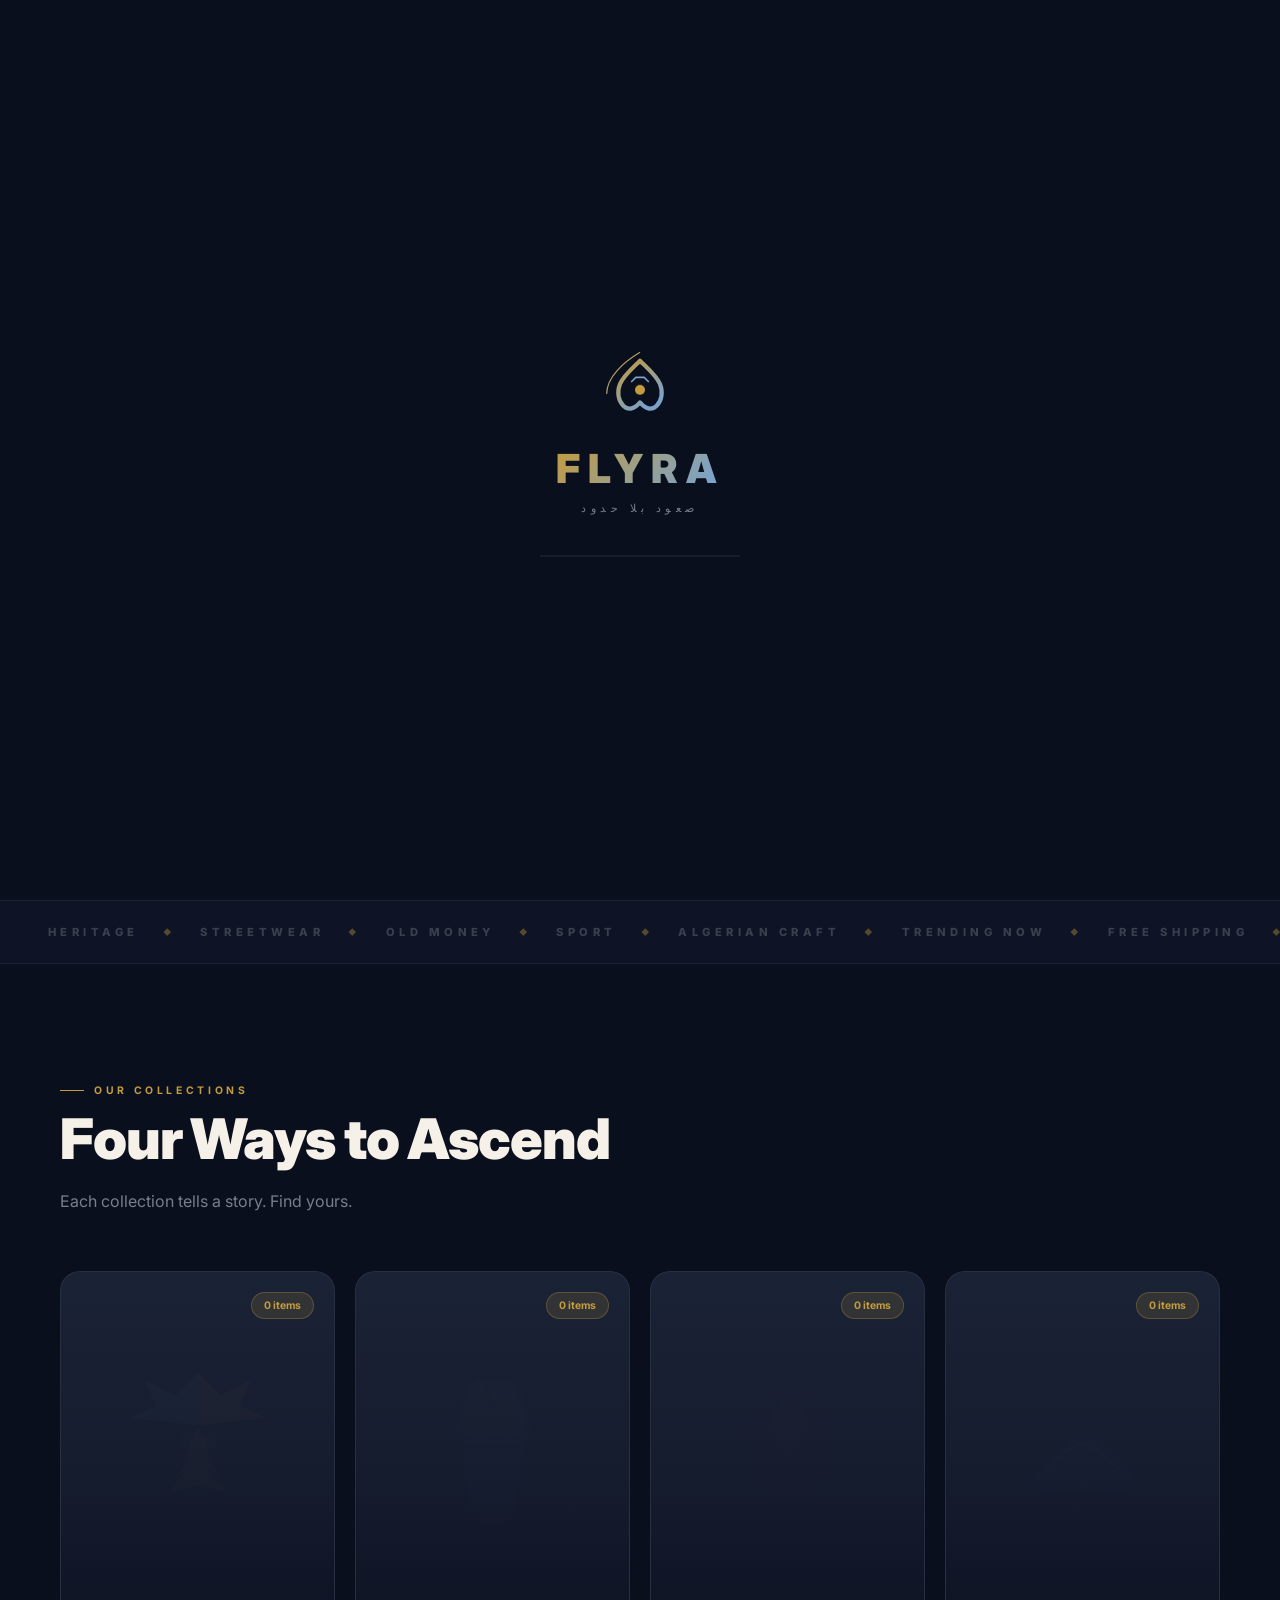
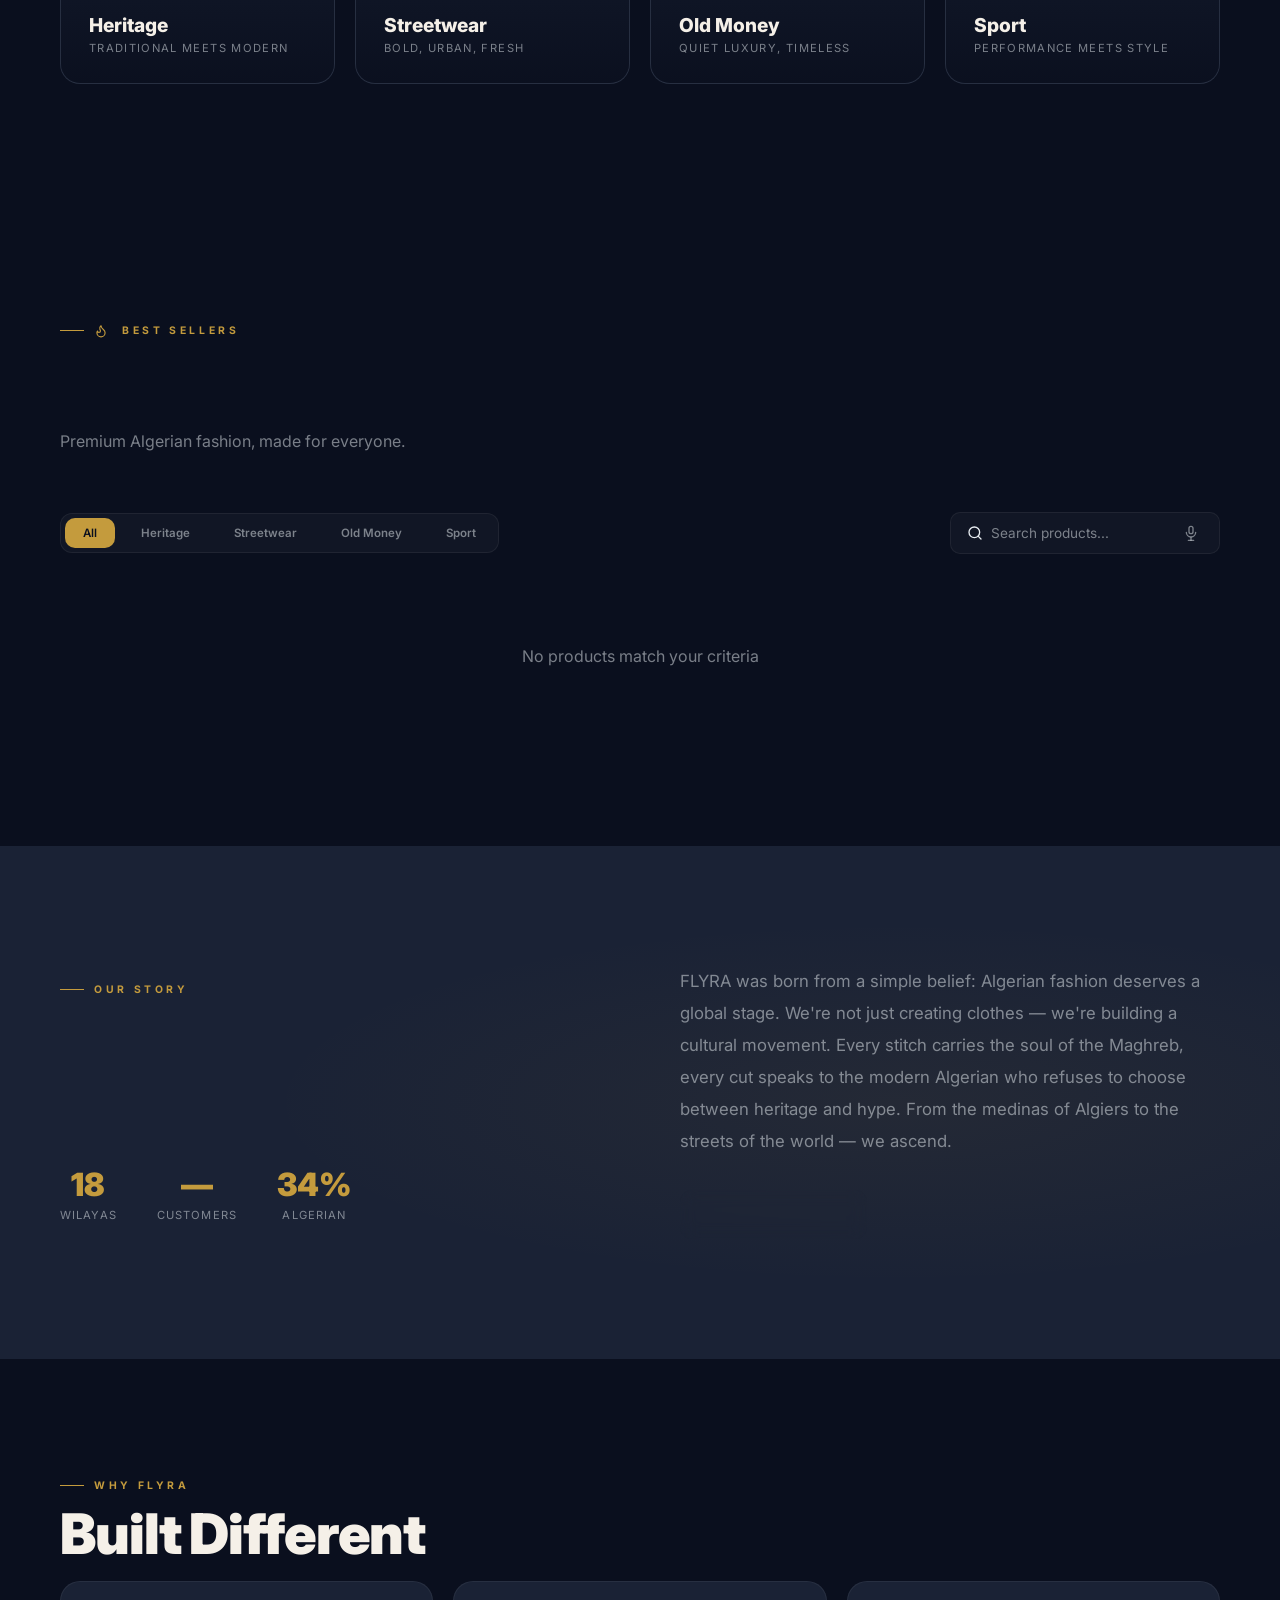
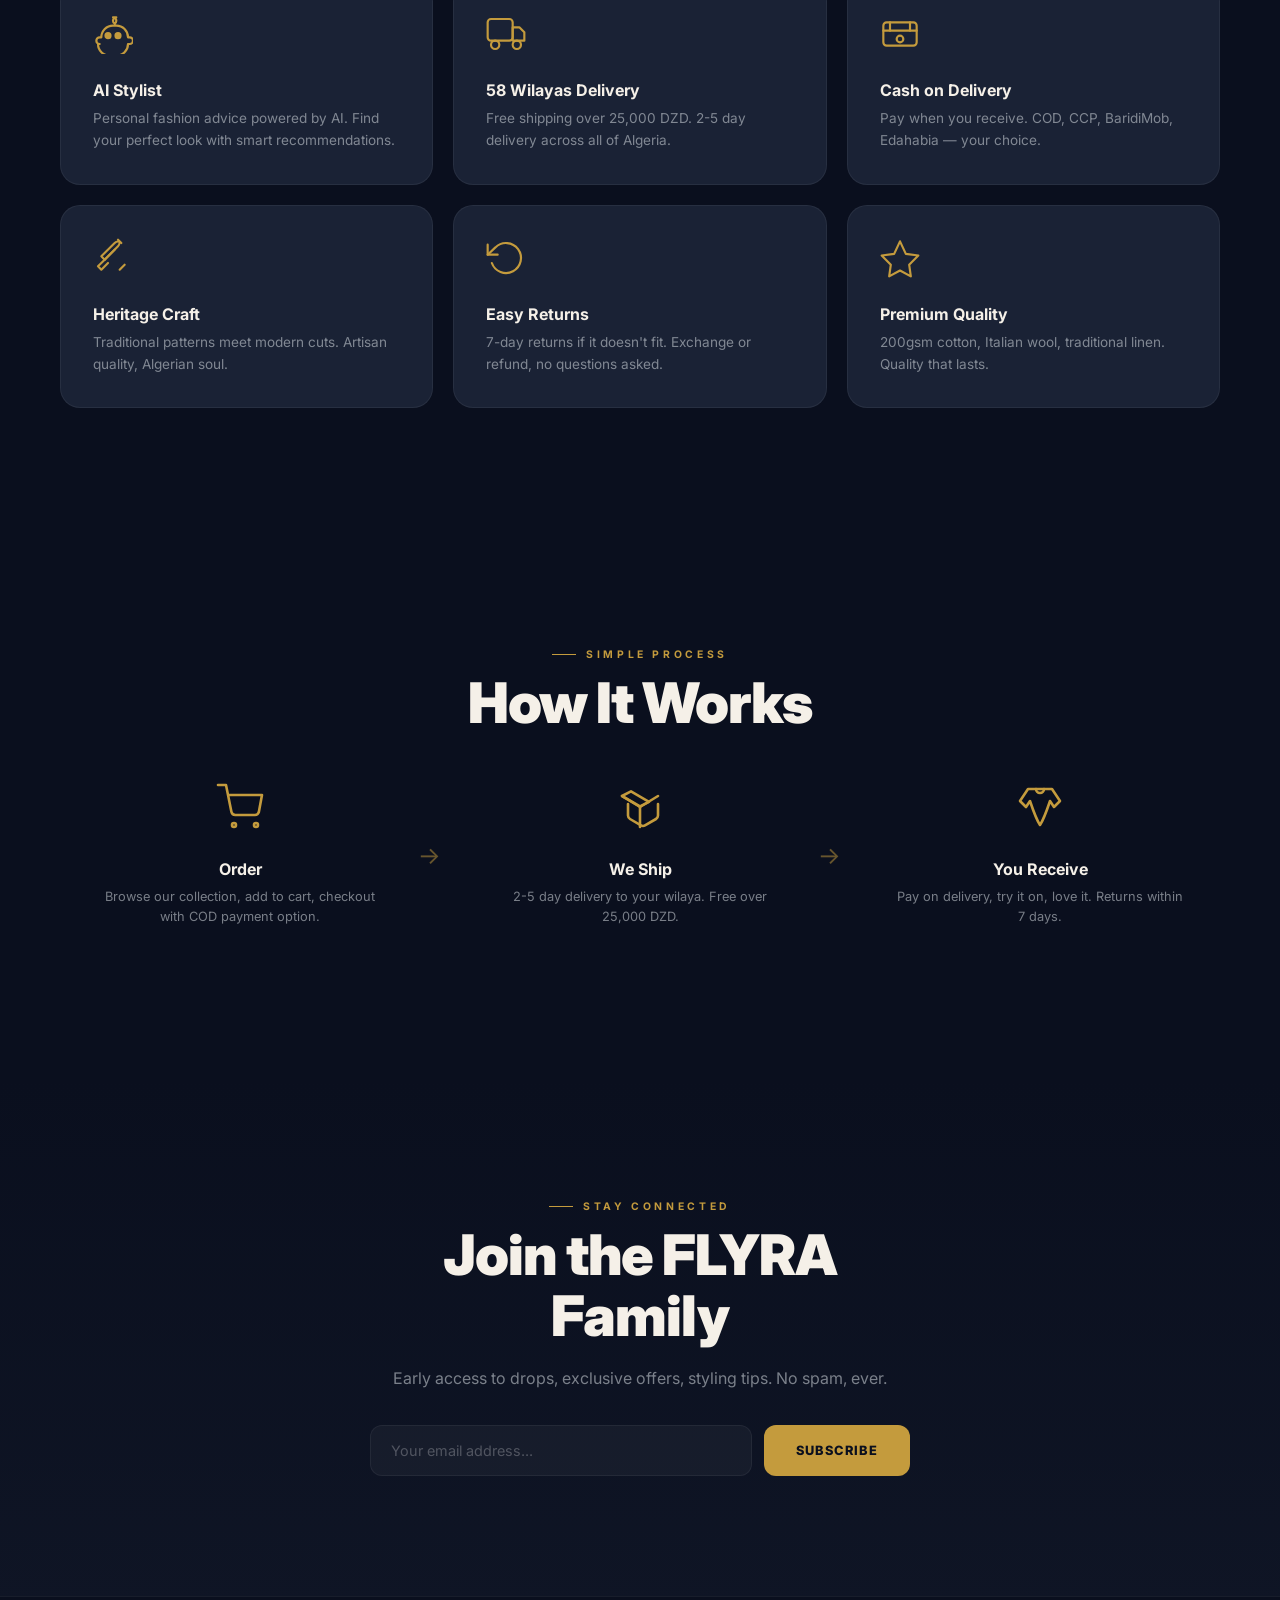
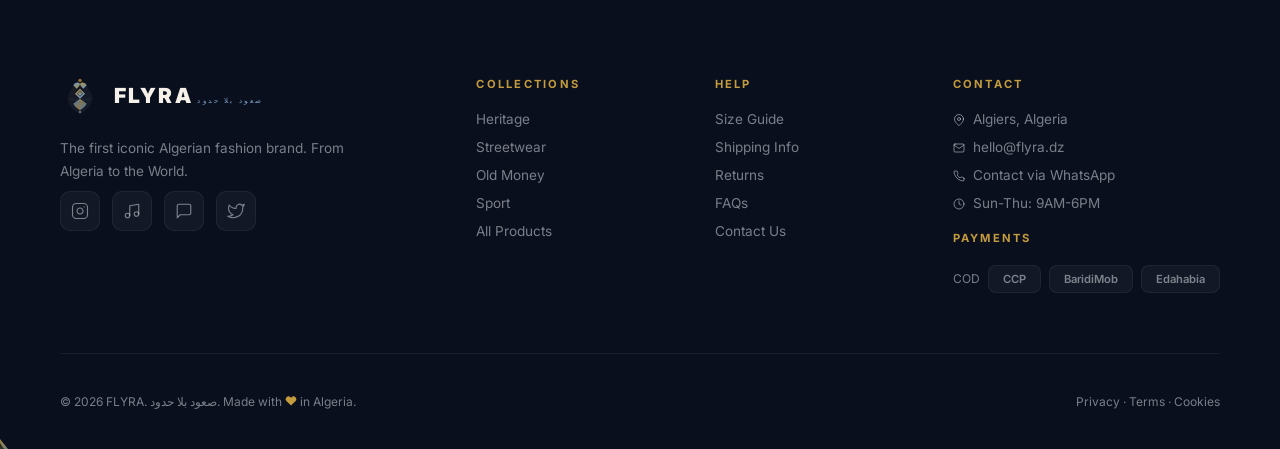
==== commit bf7631e3: "Upgrade v3: SVG icons, auth modal, PostgreSQL support, cart API, session management" ====
--- a/index.html
+++ b/index.html
@@ -961,18 +961,32 @@
 .mobile-ai-send{width:44px;height:44px;background:var(--amber);border:none;border-radius:14px;color:var(--midnight);font-weight:800;font-size:1rem;cursor:pointer;font-family:inherit;transition:all 0.15s;flex-shrink:0;display:flex;align-items:center;justify-content:center;}
 .mobile-ai-send:hover{transform:scale(1.05);box-shadow:0 4px 16px rgba(196,155,61,0.4);}
 .mobile-ai-send:disabled{opacity:0.3;cursor:not-allowed;transform:none;box-shadow:none;}
-.social-proof-container{position:fixed;bottom:100px;left:30px;z-index:1000;display:flex;flex-direction:column;gap:8px;pointer-events:none;max-width:300px;}
-.social-proof-popup{background:var(--raven);border:1px solid var(--border);border-radius:12px;padding:12px 16px;display:flex;align-items:center;gap:10px;font-size:0.78rem;color:var(--text);box-shadow:0 10px 30px rgba(0,0,0,0.4);opacity:0;transform:translateY(20px);transition:all 0.4s ease;pointer-events:auto;}
-.social-proof-popup.show{opacity:1;transform:translateY(0);}
-.social-proof-popup.removing{opacity:0;transform:translateY(-10px);}
-.social-proof-icon{width:32px;height:32px;background:rgba(196,155,61,0.15);border-radius:50%;display:flex;align-items:center;justify-content:center;font-size:1rem;flex-shrink:0;}
-.social-proof-text{line-height:1.4;}
-.social-proof-name{font-weight:700;color:var(--amber);}
 .voice-btn{background:none;border:none;color:var(--subtext);cursor:pointer;font-size:1.1rem;padding:4px;display:flex;align-items:center;transition:color 0.2s;flex-shrink:0;}
 .voice-btn:hover{color:var(--amber);}
 .voice-btn.recording{color:#F85149;animation:voice-pulse 1s ease infinite;}
 @keyframes voice-pulse{0%,100%{opacity:1;}50%{opacity:0.4;}}
 .countdown-badge{font-size:0.7rem;color:var(--sunset);font-weight:600;margin-top:4px;display:flex;align-items:center;gap:4px;}
+.auth-modal{position:fixed;inset:0;z-index:100000;display:none;align-items:center;justify-content:center;background:rgba(0,0,0,0.7);backdrop-filter:blur(8px);padding:20px;}
+.auth-modal.show{display:flex;}
+.auth-box{background:var(--raven);border:1px solid var(--border);border-radius:20px;padding:36px;max-width:420px;width:100%;position:relative;animation:modal-in 0.3s ease;}
+.auth-close{position:absolute;top:14px;right:14px;width:32px;height:32px;background:rgba(255,255,255,0.05);border:none;border-radius:50%;display:flex;align-items:center;justify-content:center;cursor:pointer;color:var(--subtext);font-size:0.9rem;transition:all 0.15s;}
+.auth-close:hover{background:rgba(248,81,73,0.15);color:#F85149;}
+.auth-tabs{display:flex;gap:4px;margin-bottom:24px;padding:4px;background:rgba(255,255,255,0.04);border-radius:12px;}
+.auth-tab{flex:1;padding:10px;text-align:center;border-radius:10px;font-size:0.78rem;font-weight:700;color:var(--subtext);cursor:pointer;transition:all 0.15s;border:none;background:none;font-family:inherit;letter-spacing:0.05em;}
+.auth-tab.active{background:var(--amber);color:var(--midnight);}
+.auth-form{display:none;flex-direction:column;gap:14px;}
+.auth-form.show{display:flex;}
+.auth-form h2{font-size:1.1rem;font-weight:800;color:var(--cream);margin-bottom:4px;}
+.auth-form p{font-size:0.72rem;color:var(--subtext);margin-bottom:8px;}
+.auth-input{width:100%;padding:12px 14px;background:rgba(255,255,255,0.04);border:1px solid var(--border);border-radius:10px;color:var(--cream);font-size:0.85rem;font-family:inherit;outline:none;transition:border-color 0.2s;}
+.auth-input:focus{border-color:var(--amber);}
+.auth-input::placeholder{color:var(--subtext);}
+.auth-submit{width:100%;padding:14px;background:var(--amber);color:var(--midnight);border:none;border-radius:12px;font-size:0.85rem;font-weight:800;letter-spacing:0.08em;cursor:pointer;font-family:inherit;transition:all 0.2s;}
+.auth-submit:hover{transform:translateY(-2px);box-shadow:0 8px 24px rgba(196,155,61,0.4);}
+.auth-submit:disabled{opacity:0.5;cursor:not-allowed;transform:none;}
+.auth-error{font-size:0.72rem;color:#FF4D4D;display:none;text-align:center;}
+.auth-success{font-size:0.72rem;color:#4ABA82;display:none;text-align:center;}
+.auth-row{display:grid;grid-template-columns:1fr 1fr;gap:10px;}
 .size-guide-modal{position:fixed;inset:0;z-index:100000;display:none;align-items:center;justify-content:center;background:rgba(0,0,0,0.7);backdrop-filter:blur(8px);padding:20px;}
 .size-guide-modal.show{display:flex;}
 .size-guide-content{background:var(--raven);border:1px solid var(--border);border-radius:20px;padding:32px;max-width:420px;width:100%;position:relative;animation:modal-in 0.3s ease;}
@@ -1096,6 +1110,9 @@
     <a href="#contact">Contact</a>
   </div>
   <div class="nav-actions">
+    <button class="nav-btn" id="authBtn" onclick="openAuthModal()" title="Sign In">
+      <span id="authIcon" style="font-size:1.1rem;"><svg width="16" height="16" viewBox="0 0 24 24" fill="none" stroke="currentColor" stroke-width="2" stroke-linecap="round" stroke-linejoin="round"><path d="M20 21v-2a4 4 0 00-4-4H8a4 4 0 00-4 4v2"/><circle cx="12" cy="7" r="4"/></svg></span>
+    </button>
     <button class="nav-btn" onclick="toggleWishlist()">
       <svg width="18" height="18" viewBox="0 0 24 24" fill="none" stroke="currentColor" stroke-width="1.5" stroke-linecap="round" stroke-linejoin="round"><path d="M19 14c1.5-1.5 2.5-3.5 2.5-5.5A5.5 5.5 0 0012 5.5 5.5 5.5 0 002.5 8.5C2.5 10.5 3.5 12.5 5 14l7 7 7-7z"/></svg>
     </button>
@@ -1112,8 +1129,8 @@
       <button onclick="setLang('fr',this)">FR</button>
       <button onclick="setLang('ar',this)">عربي</button>
     </div>
-    <button class="nav-btn" onclick="openTrack()" title="Track Order">📍</button>
-    <button class="nav-btn" onclick="openOrderHistory()" title="My Orders">📋</button>
+    <button class="nav-btn" onclick="openTrack()" title="Track Order"><svg width="16" height="16" viewBox="0 0 24 24" fill="none" stroke="currentColor" stroke-width="2" stroke-linecap="round" stroke-linejoin="round"><path d="M21 10c0 7-9 13-9 13s-9-6-9-13a9 9 0 0118 0z"/><circle cx="12" cy="10" r="3"/></svg></button>
+    <button class="nav-btn" onclick="openOrderHistory()" title="My Orders"><svg width="16" height="16" viewBox="0 0 24 24" fill="none" stroke="currentColor" stroke-width="2" stroke-linecap="round" stroke-linejoin="round"><path d="M16 4h2a2 2 0 012 2v14a2 2 0 01-2 2H6a2 2 0 01-2-2V6a2 2 0 012-2h2"/><rect x="8" y="2" width="8" height="4" rx="1" ry="1"/></svg></button>
     <button class="nav-btn fullscreen-btn" onclick="toggleFullscreen()" title="Fullscreen">⛶</button>
     <button class="hamburger" id="hamburger" onclick="toggleMobile()">
       <span></span><span></span><span></span>
@@ -1273,7 +1290,7 @@
     <div class="product-search">
       <svg width="16" height="16" viewBox="0 0 24 24" fill="none" stroke="currentColor" stroke-width="2" stroke-linecap="round" stroke-linejoin="round" style="flex-shrink:0;"><circle cx="11" cy="11" r="8"/><line x1="21" y1="21" x2="16.65" y2="16.65"/></svg>
       <input type="text" id="productSearch" placeholder="Search products..." oninput="searchProducts(this.value)">
-      <button class="voice-btn" id="voiceBtn" onclick="startVoiceSearch()" title="Search by voice">🎤</button>
+      <button class="voice-btn" id="voiceBtn" onclick="startVoiceSearch()" title="Search by voice"><svg width="16" height="16" viewBox="0 0 24 24" fill="none" stroke="currentColor" stroke-width="2" stroke-linecap="round" stroke-linejoin="round"><rect x="9" y="2" width="6" height="11" rx="3"/><path d="M5 11a7 7 0 0014 0"/><line x1="12" y1="19" x2="12" y2="23"/><line x1="8" y1="23" x2="16" y2="23"/></svg></button>
     </div>
   </div>
 
@@ -1461,7 +1478,6 @@
   </div>
 </footer>
 
-<div class="social-proof-container" id="socialProof"></div>
 <div class="toast" id="toast">
   <span class="toast-icon" id="toastIcon"><svg width="18" height="18" viewBox="0 0 24 24" fill="none" stroke="currentColor" stroke-width="2.5" stroke-linecap="round" stroke-linejoin="round"><polyline points="20 6 9 17 4 12"/></svg></span>
   <div class="toast-content">
@@ -1566,7 +1582,7 @@
         </div>
         <div class="checkout-field">
           <label>Wilaya *</label>
-          <select id="coWilaya"></select>
+          <select id="coWilaya" class="wilaya-select"></select>
         </div>
         <div class="checkout-field">
           <label>Municipality / Address *</label>
@@ -1615,7 +1631,7 @@
 <div class="track-modal" id="trackModal">
   <div class="track-content">
     <button class="track-close" onclick="closeTrack()">✕</button>
-    <div class="track-icon">📍</div>
+    <div class="track-icon"><svg width="16" height="16" viewBox="0 0 24 24" fill="none" stroke="currentColor" stroke-width="2" stroke-linecap="round" stroke-linejoin="round"><path d="M21 10c0 7-9 13-9 13s-9-6-9-13a9 9 0 0118 0z"/><circle cx="12" cy="10" r="3"/></svg></div>
     <div class="track-title">Track Your Order</div>
     <div class="track-sub">Enter your FLYRA tracking code (e.g. FLYRA-XXXXXX)</div>
     <input type="text" class="track-input" id="trackInput" placeholder="FLYRA-" autocomplete="off">
@@ -1627,7 +1643,7 @@
 <div class="track-modal" id="orderHistoryModal">
   <div class="track-content" style="max-width:600px;">
     <button class="track-close" onclick="closeOrderHistory()">✕</button>
-    <div class="track-icon">📋</div>
+    <div class="track-icon"><svg width="16" height="16" viewBox="0 0 24 24" fill="none" stroke="currentColor" stroke-width="2" stroke-linecap="round" stroke-linejoin="round"><path d="M16 4h2a2 2 0 012 2v14a2 2 0 01-2 2H6a2 2 0 01-2-2V6a2 2 0 012-2h2"/><rect x="8" y="2" width="8" height="4" rx="1" ry="1"/></svg></div>
     <div class="track-title">My Orders</div>
     <div class="track-sub">Enter your phone number to view your orders</div>
     <input type="tel" class="track-input" id="ohPhone" placeholder="05XX XX XX XX" autocomplete="tel">
@@ -1779,14 +1795,14 @@
     <button class="ai-close" onclick="closeAI()"><svg width="16" height="16" viewBox="0 0 24 24" fill="none" stroke="currentColor" stroke-width="2" stroke-linecap="round" stroke-linejoin="round"><line x1="18" y1="6" x2="6" y2="18"/><line x1="6" y1="6" x2="18" y2="18"/></svg></button>
   </div>
   <div class="ai-suggestions" id="aiSuggestions">
-    <button onclick="aiQuickAsk('Show me streetwear')">👟 Streetwear</button>
-    <button onclick="aiQuickAsk('Something under 10,000 DZD')">💰 Under 10k</button>
-    <button onclick="aiQuickAsk('What size should I get?')">📏 Sizing</button>
-    <button onclick="aiQuickAsk('What is your return policy?')">🔄 Returns</button>
-    <button onclick="aiQuickAsk('Do you ship to my wilaya?')">🚚 Shipping</button>
+    <button onclick="aiQuickAsk('Show me streetwear')"><svg width="16" height="16" viewBox="0 0 24 24" fill="none" stroke="currentColor" stroke-width="2" stroke-linecap="round" stroke-linejoin="round"><path d="M3 16h18l-2-8H5l-2 8z"/><path d="M3 16v3h18v-3"/><path d="M5 11V8"/><path d="M9 11V8"/><path d="M13 11V8"/><path d="M17 11V8"/></svg> Streetwear</button>
+    <button onclick="aiQuickAsk('Something under 10,000 DZD')"><svg width="16" height="16" viewBox="0 0 24 24" fill="none" stroke="currentColor" stroke-width="2" stroke-linecap="round" stroke-linejoin="round"><circle cx="12" cy="12" r="10"/><path d="M16 8h-6a2 2 0 100 4h4a2 2 0 110 4H8"/><path d="M12 18V6"/></svg> Under 10k</button>
+    <button onclick="aiQuickAsk('What size should I get?')"><svg width="16" height="16" viewBox="0 0 24 24" fill="none" stroke="currentColor" stroke-width="2" stroke-linecap="round" stroke-linejoin="round"><path d="M2 12h20"/><path d="M7 12V5h10v7"/><path d="M7 19v-3"/><path d="M12 19v-3"/><path d="M17 19v-3"/></svg> Sizing</button>
+    <button onclick="aiQuickAsk('What is your return policy?')"><svg width="16" height="16" viewBox="0 0 24 24" fill="none" stroke="currentColor" stroke-width="2" stroke-linecap="round" stroke-linejoin="round"><polyline points="23 4 23 10 17 10"/><path d="M20.49 15a9 9 0 11-2.12-9.36L23 10"/></svg> Returns</button>
+    <button onclick="aiQuickAsk('Do you ship to my wilaya?')"><svg width="16" height="16" viewBox="0 0 24 24" fill="none" stroke="currentColor" stroke-width="2" stroke-linecap="round" stroke-linejoin="round"><rect x="1" y="3" width="15" height="13"/><rect x="16" y="8" width="5" height="8"/><path d="M16 16v2a2 2 0 01-2 2H8"/><circle cx="7" cy="18" r="2"/><circle cx="18" cy="18" r="2"/></svg> Shipping</button>
   </div>
   <div class="ai-messages" id="aiMessages">
-    <div class="ai-msg ai">✨ <strong>Welcome to FLYRA!</strong> I'm your AI fashion assistant.<br><br>I can help you:<br>• Find the perfect product by style or budget<br>• Check sizing and availability<br>• Answer shipping and return questions<br>• Suggest outfits and complete looks<br><br><em>Try asking: "Show me Heritage pieces under 15,000 DZD"</em></div>
+    <div class="ai-msg ai"><svg width="16" height="16" viewBox="0 0 24 24" fill="none" stroke="currentColor" stroke-width="2" stroke-linecap="round" stroke-linejoin="round"><path d="M12 2l1.5 6.5L20 9l-5 4.5L16 21l-4-4.5L8 21l1-7.5L4 9l6.5-.5L12 2z"/></svg> <strong>Welcome to FLYRA!</strong> I'm your AI fashion assistant.<br><br>I can help you:<br>• Find the perfect product by style or budget<br>• Check sizing and availability<br>• Answer shipping and return questions<br>• Suggest outfits and complete looks<br><br><em>Try asking: "Show me Heritage pieces under 15,000 DZD"</em></div>
   </div>
   <div class="ai-typing" id="aiTyping">Thinking</div>
   <div class="ai-input-row">
@@ -1916,15 +1932,27 @@
 </div>
 
 <script>
-const API_URL = 'http://' + location.hostname + ':5555/api';
+const API = window.location.origin + '/api';
+const API_URL = window.location.origin + '/api';
 let products = [];
 let filteredProducts = [];
-let cart = JSON.parse(localStorage.getItem('flyra_cart') || '[]');
+let cart = [];
+async function loadCart() {
+  try {
+    const res = await fetch(API+'/cart', {headers:{'X-Session':SESSION_ID}});
+    if (res.ok) cart = await res.json();
+    else cart = [];
+  } catch(e) { cart = []; }
+  renderCart();
+  updateCartBadge();
+}
 let currentFilter = 'all';
 let currentSearch = '';
 let selectedSize = null;
 let modalProduct = null;
 let LANG = localStorage.getItem('flyra_lang') || 'en';
+let SESSION_ID = localStorage.getItem('flyra_session');
+if(!SESSION_ID){SESSION_ID = 'f' + Date.now().toString(36) + Math.random().toString(36).slice(2,8);localStorage.setItem('flyra_session',SESSION_ID);}
 
 const T = {
   en: {nav:{collections:'Collections',products:'Products',story:'Our Story',contact:'Contact',app:'Full App'},hero:{eyebrow:'Algerian Fashion, Reimagined',subtitle:'ALGERIAN FASHION REIMAGINED'},cta:{shop:'SHOP COLLECTION',explore:'EXPLORE APP'},col:{heritage:'Traditional meets modern',street:'Bold, urban, fresh',oldmoney:'Quiet luxury, timeless',sport:'Performance meets style'},features:{ai:'AI Stylist',shipping:'58 Wilayas Delivery',cod:'Cash on Delivery',heritage:'Heritage Craft',returns:'Easy Returns',quality:'Premium Quality'},shipping:{order:'Order',ship:'We Ship',receive:'You Receive'}},
@@ -1965,15 +1993,12 @@
   await loadSettings();
   setTimeout(() => { document.getElementById('loader').classList.add('hidden'); }, 2200);
   await loadProducts();
+  await loadCart();
   renderProducts();
-  updateCartBadge();
   setupParticles();
   setupScrollAnimations();
-  showSocialProof();
-  startCountdowns();
   setTimeout(initTilt,100);
   registerSW();
-  checkAbandonedCart();
   restoreSavedCheckout();
   const el=document.getElementById('coWilaya');if(el){el.addEventListener('change',function(){renderCheckoutSummary();});}
   setTimeout(initCursor,100);
@@ -2064,7 +2089,7 @@
           ${discount ? `<span class="product-discount pulse">-${discount}%</span>` : ''}
           ${savings>0?`<span class="savings-badge">Save ${savings.toLocaleString()} DZD</span>`:''}
         </div>
-        ${p.tag === 'LIMITED' || p.status === 'limited' ? `<div class="countdown-badge" data-pid="${p.id}">🔥 Ends in: --d --h --m</div>` : ''}
+        ${p.tag === 'LIMITED' || p.status === 'limited' ? `<div class="countdown-badge" data-pid="${p.id}"><svg width="16" height="16" viewBox="0 0 24 24" fill="none" stroke="currentColor" stroke-width="2" stroke-linecap="round" stroke-linejoin="round"><path d="M12 22c-4 0-6-3-6-7 0-4 3-9 6-11 3 2 6 7 6 11 0 4-2 7-6 7z"/><path d="M9 15c1 1 2 1 3 0s2-1 3 0"/></svg> Ends in: --d --h --m</div>` : ''}
       </div>
     </div>`;
   }).join('');
@@ -2139,30 +2164,33 @@
   if (alertEl) alertEl.remove();
 }
 
-function quickAdd(id) {
+async function quickAdd(id) {
   const p = products.find(x => x.id === id);
   if (!p) return;
   const sizes = (p.sizes || 'S,M,L,XL').split(',').map(s => s.trim()).filter(Boolean);
-  addToCart(p, sizes[0] || 'M');
-}
-
-function addModalToCart() {
+  await addToCart(p, sizes[0] || 'M');
+}
+
+async function addModalToCart() {
   if (!modalProduct) return;
   const sizes = (modalProduct.sizes || 'S,M,L,XL').split(',').map(s => s.trim()).filter(Boolean);
   const size = selectedSize || sizes[0] || 'M';
-  addToCart(modalProduct, size);
+  await addToCart(modalProduct, size);
   closeProductModal();
 }
 
-function addToCart(p, size) {
-  const key = p.id + '-' + size;
-  const existing = cart.find(c => c.key === key);
-  if (existing) existing.qty++;
-  else cart.push({key, id: p.id, name: p.name, price: p.price, icon: p.icon || 'FY', image: p.image, qty: 1, size});
-  localStorage.setItem('flyra_cart', JSON.stringify(cart));
-  localStorage.setItem('flyra_cart_ts',Date.now());
-  updateCartBadge();
-  showToast('', p.name + ' (' + size + ') added to cart');
+async function addToCart(p, size, qty = 1) {
+  try {
+    await fetch(API+'/cart', {
+      method:'POST',
+      headers:{'Content-Type':'application/json','X-Session':SESSION_ID},
+      body:JSON.stringify({product_id: p.id, quantity: qty, size: size})
+    });
+    await loadCart();
+    showToast('', p.name + ' (' + size + ') added to cart');
+  } catch(e) {
+    showToast('', 'Failed to add to cart');
+  }
 }
 
 function updateCartBadge() {
@@ -2172,8 +2200,8 @@
   renderCartPreview();
 }
 
-function openCart() {
-  renderCart();
+async function openCart() {
+  await loadCart();
   document.getElementById('cartOverlay').classList.add('show');
   document.body.style.overflow = 'hidden';
 }
@@ -2191,7 +2219,7 @@
     return;
   }
   document.getElementById('cartFooter').style.display = 'block';
-  container.innerHTML = cart.map((item, i) => {
+  container.innerHTML = cart.map((item) => {
     const icon = item.image && item.image.startsWith('data:') 
       ? `<img src="${item.image}" alt="${item.name}">` : `<div class="product-icon-init" style="font-size:1.2rem;">${item.icon||'FY'}</div>`;
     return `<div class="cart-item">
@@ -2201,10 +2229,10 @@
         <div class="cart-item-meta">Size: ${item.size}</div>
         <div class="cart-item-price">${(item.price * item.qty).toLocaleString()} DZD</div>
         <div class="cart-item-actions">
-          <button class="qty-btn" onclick="changeQty(${i},-1)">−</button>
+          <button class="qty-btn" onclick="changeQty(${item.id},${item.qty},-1)">−</button>
           <span class="qty-val">${item.qty}</span>
-          <button class="qty-btn" onclick="changeQty(${i},1)">+</button>
-          <span class="cart-remove" onclick="removeItem(${i})">Remove</span>
+          <button class="qty-btn" onclick="changeQty(${item.id},${item.qty},1)">+</button>
+          <span class="cart-remove" onclick="removeItem(${item.id})">Remove</span>
         </div>
       </div>
     </div>`;
@@ -2212,18 +2240,30 @@
   updateCartTotals();
 }
 
-function changeQty(i, delta) {
-  cart[i].qty = Math.max(1, cart[i].qty + delta);
-  localStorage.setItem('flyra_cart', JSON.stringify(cart));
-  renderCart();
-  updateCartBadge();
-}
-
-function removeItem(i) {
-  cart.splice(i, 1);
-  localStorage.setItem('flyra_cart', JSON.stringify(cart));
-  renderCart();
-  updateCartBadge();
+async function changeQty(itemId, currentQty, delta) {
+  const newQty = Math.max(1, currentQty + delta);
+  try {
+    await fetch(API+'/cart/'+itemId, {
+      method:'PUT',
+      headers:{'Content-Type':'application/json','X-Session':SESSION_ID},
+      body:JSON.stringify({quantity: newQty})
+    });
+    await loadCart();
+  } catch(e) {
+    showToast('', 'Failed to update cart');
+  }
+}
+
+async function removeItem(itemId) {
+  try {
+    await fetch(API+'/cart/'+itemId, {
+      method:'DELETE',
+      headers:{'X-Session':SESSION_ID}
+    });
+    await loadCart();
+  } catch(e) {
+    showToast('', 'Failed to remove item');
+  }
 }
 
 function updateCartTotals() {
@@ -2233,31 +2273,39 @@
   document.getElementById('cartSubtotal').textContent = subtotal.toLocaleString() + ' DZD';
   document.getElementById('cartShipping').textContent = shipping === 0 ? 'Free' : shipping.toLocaleString() + ' DZD';
   document.getElementById('cartTotal').textContent = total.toLocaleString() + ' DZD';
-  localStorage.setItem('flyra_cart_ts',Date.now());
 }
 
 function checkout() {
   if (!cart.length) { showToast('','Cart is empty'); return; }
   const total = cart.reduce((s,i) => s + i.price * i.qty, 0) + (cart.reduce((s,i) => s + i.price * i.qty, 0) >= 25000 ? 0 : 1500);
   const items = cart.map(i => `${i.name} (${i.size}) x${i.qty}`).join(', ');
-  const msg = `🛒 *New Order - FLYRA*\n\nItems: ${items}\n\nTotal: ${total.toLocaleString()} DZD\n\nPlease contact me to confirm.`;
+  const msg = `<svg width="16" height="16" viewBox="0 0 24 24" fill="none" stroke="currentColor" stroke-width="2" stroke-linecap="round" stroke-linejoin="round"><circle cx="9" cy="21" r="1"/><circle cx="20" cy="21" r="1"/><path d="M1 1h4l2.7 13.4a2 2 0 002 1.6h9.8a2 2 0 001.9-1.4L23 6H6"/></svg> *New Order - FLYRA*\n\nItems: ${items}\n\nTotal: ${total.toLocaleString()} DZD\n\nPlease contact me to confirm.`;
     window.open('https://wa.me/?text=' + encodeURIComponent(msg), '_blank');
   showToast('', 'Redirecting to WhatsApp...');
 }
 
-function toggleWish(id) {
-  let w = JSON.parse(localStorage.getItem('flyra_wish') || '[]');
-  if (w.includes(id)) w = w.filter(x => x !== id);
-  else w.push(id);
-  localStorage.setItem('flyra_wish', JSON.stringify(w));
-  showToast('<svg width="18" height="18" viewBox="0 0 24 24" fill="none" stroke="currentColor" stroke-width="1.5" stroke-linecap="round" stroke-linejoin="round"><path d="M20.84 4.61a5.5 5.5 0 00-7.78 0L12 5.67l-1.06-1.06a5.5 5.5 0 00-7.78 7.78l1.06 1.06L12 21.23l7.78-7.78 1.06-1.06a5.5 5.5 0 000-7.78z"/></svg>', w.includes(id) ? 'Added to wishlist' : 'Removed from wishlist');
-}
-
-function toggleWishlist() {
-  const w = JSON.parse(localStorage.getItem('flyra_wish') || '[]');
-  if (!w.length) { showToast('','Wishlist is empty'); return; }
-  const names = products.filter(p => w.includes(p.id)).map(p => p.name).join(', ');
-  showToast('', 'Wishlist: ' + names);
+async function toggleWish(id) {
+  try{
+    const r=await fetch(API_URL+'/wishlist',{method:'POST',headers:{'Content-Type':'application/json','X-Session':SESSION_ID},body:JSON.stringify({product_id:id})});
+    if(r.ok){
+      showToast('<svg width="18" height="18" viewBox="0 0 24 24" fill="none" stroke="currentColor" stroke-width="1.5" stroke-linecap="round" stroke-linejoin="round"><path d="M20.84 4.61a5.5 5.5 0 00-7.78 0L12 5.67l-1.06-1.06a5.5 5.5 0 00-7.78 7.78l1.06 1.06L12 21.23l7.78-7.78 1.06-1.06a5.5 5.5 0 000-7.78z"/></svg>','Added to wishlist');
+    }else{
+      await fetch(API_URL+'/wishlist?product_id='+id,{method:'DELETE',headers:{'X-Session':SESSION_ID}});
+      showToast('<svg width="18" height="18" viewBox="0 0 24 24" fill="none" stroke="currentColor" stroke-width="1.5" stroke-linecap="round" stroke-linejoin="round"><path d="M20.84 4.61a5.5 5.5 0 00-7.78 0L12 5.67l-1.06-1.06a5.5 5.5 0 00-7.78 7.78l1.06 1.06L12 21.23l7.78-7.78 1.06-1.06a5.5 5.5 0 000-7.78z"/></svg>','Removed from wishlist');
+    }
+  }catch(e){showToast('','Wishlist update failed');}
+}
+
+async function toggleWishlist() {
+  try{
+    const r=await fetch(API_URL+'/wishlist',{headers:{'X-Session':SESSION_ID}});
+    if(r.ok){
+      const w=await r.json();
+      if(!w.length){showToast('','Wishlist is empty');return;}
+      const names=products.filter(p=>w.some(x=>x.product_id===p.id)).map(p=>p.name).join(', ');
+      showToast('', 'Wishlist: '+names);
+    }
+  }catch(e){showToast('','Failed to load wishlist');}
 }
 
 function setupParticles() {
@@ -2574,16 +2622,16 @@
   if(intent.action==='sizing'){
     let sizes='S, M, L, XL';let note='Most items run true to size.';
     if(prods.length){const s=prods[0].sizes||'';if(s)sizes=s;if(s.includes('XXL'))note='Our oversized fits run big — consider sizing down.';}
-    return `📏 <strong>Size Guide</strong><br>Available sizes: <strong>${sizes}</strong><br>${note}<br><br>If you're between sizes, we recommend sizing up for a relaxed look or down for a fitted silhouette.<br><br>Want to check sizing for a specific piece? Just ask!`;
+    return `<svg width="16" height="16" viewBox="0 0 24 24" fill="none" stroke="currentColor" stroke-width="2" stroke-linecap="round" stroke-linejoin="round"><path d="M2 12h20"/><path d="M7 12V5h10v7"/><path d="M7 19v-3"/><path d="M12 19v-3"/><path d="M17 19v-3"/></svg> <strong>Size Guide</strong><br>Available sizes: <strong>${sizes}</strong><br>${note}<br><br>If you're between sizes, we recommend sizing up for a relaxed look or down for a fitted silhouette.<br><br>Want to check sizing for a specific piece? Just ask!`;
   }
   if(intent.action==='shipping'){
-    return `🚚 <strong>Shipping Info</strong><br>• We deliver to <strong>all 58 wilayas</strong> of Algeria<br>• Delivery: <strong>2–5 business days</strong><br>• <strong>Free shipping</strong> on orders over ${FREE_SHIPPING_THRESHOLD.toLocaleString()} DZD<br>• Cash on delivery available<br>• Shipping costs vary by zone:<br>&nbsp;&nbsp;— North: <strong>500 DZD</strong><br>&nbsp;&nbsp;— Highlands: <strong>1,000 DZD</strong><br>&nbsp;&nbsp;— South: <strong>1,500 DZD</strong><br><br>Your wilaya determines the shipping cost — select it at checkout!`;
+    return `<svg width="16" height="16" viewBox="0 0 24 24" fill="none" stroke="currentColor" stroke-width="2" stroke-linecap="round" stroke-linejoin="round"><rect x="1" y="3" width="15" height="13"/><rect x="16" y="8" width="5" height="8"/><path d="M16 16v2a2 2 0 01-2 2H8"/><circle cx="7" cy="18" r="2"/><circle cx="18" cy="18" r="2"/></svg> <strong>Shipping Info</strong><br>• We deliver to <strong>all 58 wilayas</strong> of Algeria<br>• Delivery: <strong>2–5 business days</strong><br>• <strong>Free shipping</strong> on orders over ${FREE_SHIPPING_THRESHOLD.toLocaleString()} DZD<br>• Cash on delivery available<br>• Shipping costs vary by zone:<br>&nbsp;&nbsp;— North: <strong>500 DZD</strong><br>&nbsp;&nbsp;— Highlands: <strong>1,000 DZD</strong><br>&nbsp;&nbsp;— South: <strong>1,500 DZD</strong><br><br>Your wilaya determines the shipping cost — select it at checkout!`;
   }
   if(intent.action==='returns'){
-    return `🔄 <strong>Return Policy</strong><br>• <strong>7 days</strong> return window from delivery<br>• Items must be unworn with tags attached<br>• No questions asked — we believe in quality<br>• Start a return by contacting us on WhatsApp<br>• Refunds processed within 3–5 business days<br><br>Need help with a return? Just let me know!`;
+    return `<svg width="16" height="16" viewBox="0 0 24 24" fill="none" stroke="currentColor" stroke-width="2" stroke-linecap="round" stroke-linejoin="round"><polyline points="23 4 23 10 17 10"/><path d="M20.49 15a9 9 0 11-2.12-9.36L23 10"/></svg> <strong>Return Policy</strong><br>• <strong>7 days</strong> return window from delivery<br>• Items must be unworn with tags attached<br>• No questions asked — we believe in quality<br>• Start a return by contacting us on WhatsApp<br>• Refunds processed within 3–5 business days<br><br>Need help with a return? Just let me know!`;
   }
   if(intent.action==='greeting'){
-    return `✨ <strong>Welcome to FLYRA!</strong><br><br>I'm your AI fashion assistant. I can help you:<br>• <strong>Find products</strong> by style, budget, or collection<br>• <strong>Check sizing</strong> and fit recommendations<br>• <strong>Suggest outfits</strong> and complete looks<br>• Answer shipping and return questions<br><br>Try asking something like:<br>— "Show me Heritage under 15,000 DZD"<br>— "What's popular right now?"<br>— "Find me a streetwear hoodie"<br>— "Something premium for a special occasion"`;
+    return `<svg width="16" height="16" viewBox="0 0 24 24" fill="none" stroke="currentColor" stroke-width="2" stroke-linecap="round" stroke-linejoin="round"><path d="M12 2l1.5 6.5L20 9l-5 4.5L16 21l-4-4.5L8 21l1-7.5L4 9l6.5-.5L12 2z"/></svg> <strong>Welcome to FLYRA!</strong><br><br>I'm your AI fashion assistant. I can help you:<br>• <strong>Find products</strong> by style, budget, or collection<br>• <strong>Check sizing</strong> and fit recommendations<br>• <strong>Suggest outfits</strong> and complete looks<br>• Answer shipping and return questions<br><br>Try asking something like:<br>— "Show me Heritage under 15,000 DZD"<br>— "What's popular right now?"<br>— "Find me a streetwear hoodie"<br>— "Something premium for a special occasion"`;
   }
   
   const searchTerms=intent.directProduct?[(intent.directProduct.name||'').toLowerCase()]:[];
@@ -2611,7 +2659,7 @@
   
   if(!results.length)return 'I couldn\'t find anything matching that. Try browsing our collections: Heritage, Streetwear, Old Money, or Sport!';
   
-  let reply=`<strong>${intent.directProduct?'Here\'s what I found:':intent.style.includes('popular')?'🔥 Our most popular pieces right now:':'Here are some pieces you might like:'}</strong><br><br>`;
+  let reply=`<strong>${intent.directProduct?'Here\'s what I found:':intent.style.includes('popular')?'<svg width="16" height="16" viewBox="0 0 24 24" fill="none" stroke="currentColor" stroke-width="2" stroke-linecap="round" stroke-linejoin="round"><path d="M12 22c-4 0-6-3-6-7 0-4 3-9 6-11 3 2 6 7 6 11 0 4-2 7-6 7z"/><path d="M9 15c1 1 2 1 3 0s2-1 3 0"/></svg> Our most popular pieces right now:':'Here are some pieces you might like:'}</strong><br><br>`;
   results.forEach((p,i)=>{
     const discount=p.old_price?Math.round((1-p.price/p.old_price)*100):null;
     const badge=p.tag?`<span style="background:rgba(196,155,61,0.15);padding:2px 8px;border-radius:4px;font-size:0.6rem;font-weight:700;color:var(--amber);margin-left:6px;">${p.tag}</span>`:'';
@@ -2630,11 +2678,11 @@
   return reply;
 }
 
-function quickAddFromAI(pid){
+async function quickAddFromAI(pid){
   const p=products.find(x=>x.id===pid);
   if(!p){showToast('','Product not found');return;}
   const sizes=typeof p.sizes==='string'?p.sizes.split(',').map(s=>s.trim()).filter(s=>s):['S','M','L','XL'];
-  if(sizes.length===1){addToCart(p,sizes[0]);return;}
+  if(sizes.length===1){await addToCart(p,sizes[0]);return;}
   const overlay=document.createElement('div');
   overlay.style.cssText='position:fixed;inset:0;background:rgba(0,0,0,0.6);backdrop-filter:blur(8px);z-index:999999;display:flex;align-items:center;justify-content:center;padding:20px;';
   const card=document.createElement('div');
@@ -2647,7 +2695,7 @@
     </div>`;
   overlay.appendChild(card);
   document.body.appendChild(overlay);
-  card.querySelectorAll('.size-chip').forEach(b=>{b.onclick=()=>{addToCart(p,b.dataset.size);overlay.remove();showToast('',p.name+' ('+b.dataset.size+') added to cart!');document.getElementById('aiInput').focus();};b.onmouseenter=()=>{b.style.background='rgba(196,155,61,0.15)';b.style.borderColor='rgba(196,155,61,0.3)';b.style.color='var(--amber)';};b.onmouseleave=()=>{b.style.background='rgba(255,255,255,0.04)';b.style.borderColor='var(--glass-border,rgba(255,255,255,0.08))';b.style.color='var(--text)';};});
+  card.querySelectorAll('.size-chip').forEach(b=>{b.onclick=async ()=>{await addToCart(p,b.dataset.size);overlay.remove();document.getElementById('aiInput').focus();};b.onmouseenter=()=>{b.style.background='rgba(196,155,61,0.15)';b.style.borderColor='rgba(196,155,61,0.3)';b.style.color='var(--amber)';};b.onmouseleave=()=>{b.style.background='rgba(255,255,255,0.04)';b.style.borderColor='var(--glass-border,rgba(255,255,255,0.08))';b.style.color='var(--text)';};});
   card.querySelector('.cancel-btn').onclick=()=>{overlay.remove();document.getElementById('aiInput').focus();};
   overlay.onclick=e=>{if(e.target===overlay){overlay.remove();document.getElementById('aiInput').focus();}};
 }
@@ -2754,11 +2802,25 @@
   return d.innerHTML;
 }
 
-const WILAYAS = ['Adrar','Chlef','Laghouat','Oum El Bouaghi','Batna','Béjaïa','Biskra','Béchar','Blida','Bouira','Tamanrasset','Tébessa','Tlemcen','Tiaret','Tizi Ouzou','Algiers','Djelfa','Jijel','Sétif','Saïda','Skikda','Sidi Bel Abbès','Annaba','Guelma','Constantine','Médéa','Mostaganem',"M'Sila",'Mascara','Ouargla','Oran','El Bayadh','Illizi','Bordj Bou Arréridj','Boumerdès','El Tarf','Tindouf','Tissemsilt','El Oued','Khenchela','Souk Ahras','Tipaza','Mila','Aïn Defla','Naâma','Aïn Témouchent','Ghardaïa','Relizane','Timimoun','Bordj Badji Mokhtar','Ouled Djellal','Béni Abbès','In Salah','In Guezzam','Touggourt','Djanet','El Meghaier','El Meniaa'];
-
-const FREE_SHIPPING_THRESHOLD=25000;
-const SHIPPING_ZONES={north:['Algiers','Blida','Boumerdès','Tipaza','Tizi Ouzou','Bouira','Béjaïa','Jijel','Skikda','Annaba','Constantine','Mostaganem','Oran','Chlef','Aïn Defla','Médéa','Tissemsilt','Relizane','Mascara','Sidi Bel Abbès','Aïn Témouchent','Naâma','Saïda','Mila','Guelma','El Tarf','Souk Ahras','Tébessa','Khenchela','Oum El Bouaghi','Batna','Bordj Bou Arréridj','Sétif'],highlands:['Djelfa','Tiaret','Laghouat','El Bayadh',"M'Sila"],south:['Adrar','Tamanrasset','Béchar','Ouargla','Illizi','Tindouf','Biskra','El Oued','Ghardaïa','Timimoun','Bordj Badji Mokhtar','Ouled Djellal','Béni Abbès','In Salah','In Guezzam','Touggourt','Djanet','El Meghaier','El Meniaa']};
-const SHIPPING_COST={north:500,highlands:1000,south:1500};
+let WILAYAS = [];
+(async () => {
+  try { const r = await (await fetch(API+'/wilayas')).json(); if(r.wilayas) WILAYAS = r.wilayas.sort(); } catch(e) {}
+  document.querySelectorAll('.wilaya-select').forEach(sel => {
+    if(sel.options.length <= 1) { WILAYAS.forEach(w => { const o = document.createElement('option'); o.value = w; o.textContent = w; sel.appendChild(o); }); }
+  });
+})();
+
+let FREE_SHIPPING_THRESHOLD = 25000;
+let SHIPPING_ZONES = {};
+let SHIPPING_COST = {};
+(async () => {
+  try {
+    const s = await (await fetch(API+'/settings')).json();
+    if(s.free_shipping_threshold) FREE_SHIPPING_THRESHOLD = parseInt(s.free_shipping_threshold);
+    if(s.shipping_zones) SHIPPING_ZONES = typeof s.shipping_zones === 'string' ? JSON.parse(s.shipping_zones) : s.shipping_zones;
+    if(s.shipping_costs) SHIPPING_COST = typeof s.shipping_costs === 'string' ? JSON.parse(s.shipping_costs) : s.shipping_costs;
+  } catch(e) { console.log('Shipping config load error', e); }
+})();
 function getShippingCost(subtotal,wilaya){if(subtotal>=FREE_SHIPPING_THRESHOLD)return 0;if(!wilaya)return 1500;for(const[zone,wils]of Object.entries(SHIPPING_ZONES)){if(wils.includes(wilaya))return SHIPPING_COST[zone];}return 1500;}
 let appliedCoupon=null;let lastCouponCode='';
 
@@ -2770,7 +2832,7 @@
   
   const wil = document.getElementById('coWilaya');
   wil.innerHTML = '<option value="">Select your wilaya</option>' + WILAYAS.map(w => `<option value="${w}">${w}</option>`).join('');
-  wil.addEventListener('change',function(){renderCheckoutSummary();document.getElementById('shippingNote').textContent=getShippingCost(cart.reduce((s,i)=>s+i.price*i.qty,0),this.value)===0?'🚚 Free shipping!':this.value?'🚚 Shipping: '+getShippingCost(cart.reduce((s,i)=>s+i.price*i.qty,0),this.value).toLocaleString()+' DZD':'';});
+  wil.addEventListener('change',function(){renderCheckoutSummary();document.getElementById('shippingNote').textContent=getShippingCost(cart.reduce((s,i)=>s+i.price*i.qty,0),this.value)===0?'<svg width="16" height="16" viewBox="0 0 24 24" fill="none" stroke="currentColor" stroke-width="2" stroke-linecap="round" stroke-linejoin="round"><rect x="1" y="3" width="15" height="13"/><rect x="16" y="8" width="5" height="8"/><path d="M16 16v2a2 2 0 01-2 2H8"/><circle cx="7" cy="18" r="2"/><circle cx="18" cy="18" r="2"/></svg> Free shipping!':this.value?'<svg width="16" height="16" viewBox="0 0 24 24" fill="none" stroke="currentColor" stroke-width="2" stroke-linecap="round" stroke-linejoin="round"><rect x="1" y="3" width="15" height="13"/><rect x="16" y="8" width="5" height="8"/><path d="M16 16v2a2 2 0 01-2 2H8"/><circle cx="7" cy="18" r="2"/><circle cx="18" cy="18" r="2"/></svg> Shipping: '+getShippingCost(cart.reduce((s,i)=>s+i.price*i.qty,0),this.value).toLocaleString()+' DZD':'';});
   
   appliedCoupon=null;lastCouponCode='';document.getElementById('couponInput').value='';document.getElementById('couponMsg').textContent='';
   document.getElementById('coFname').value = localStorage.getItem('flyra_co_fname') || '';
@@ -2812,10 +2874,7 @@
 }
 
 function genTracking() {
-  const chars = 'ABCDEFGHJKLMNPQRSTUVWXYZ23456789';
-  let code = 'FLYRA-';
-  for (let i = 0; i < 6; i++) code += chars[Math.floor(Math.random() * chars.length)];
-  return code;
+  return '';
 }
 
 async function submitOrder() {
@@ -2894,14 +2953,12 @@
       ${discount>0?'Coupon <strong>'+escHtml(couponCode)+'</strong> applied: -'+discount.toLocaleString()+' DZD<br>':''}
       We'll contact you at <strong>${escHtml(phone)}</strong> to confirm.<br>
       Delivery to <strong>${escHtml(wilaya)}</strong> in 2–5 business days.`;
-    cart = [];
-    localStorage.setItem('flyra_cart', '[]');
-    localStorage.removeItem('flyra_cart_ts');
-    updateCartBadge();
-    showToast('', 'Order placed! Tracking: ' + trackingCode);
+    try { await fetch(API+'/cart', {method:'DELETE', headers:{'X-Session':SESSION_ID}}); } catch(e){}
+    await loadCart();
+    showToast('', 'Order placed!');
   } else {
     const items = cart.map(i => `${i.name} (${i.size}) x${i.qty}`).join(', ');
-    const msg = `🛒 *NEW ORDER - FLYRA*\n\n*Customer:* ${fname} ${lname}\n*Phone:* ${phone}\n*Email:* ${email || '-'}\n*Wilaya:* ${wilaya}\n*Address:* ${address}\n*Payment:* ${payment.toUpperCase()}\n*Tracking:* ${trackingCode}\n*Coupon:* ${couponCode||'-'}\n*Notes:* ${notes || '-'}\n\n*Items:* ${items}\n\n*Subtotal:* ${subtotal.toLocaleString()} DZD\n*Shipping:* ${shipping === 0 ? 'FREE' : shipping.toLocaleString() + ' DZD'}\n*Discount:* -${discount.toLocaleString()} DZD\n*Total:* ${total.toLocaleString()} DZD`;
+    const msg = `<svg width="16" height="16" viewBox="0 0 24 24" fill="none" stroke="currentColor" stroke-width="2" stroke-linecap="round" stroke-linejoin="round"><circle cx="9" cy="21" r="1"/><circle cx="20" cy="21" r="1"/><path d="M1 1h4l2.7 13.4a2 2 0 002 1.6h9.8a2 2 0 001.9-1.4L23 6H6"/></svg> *NEW ORDER - FLYRA*\n\n*Customer:* ${fname} ${lname}\n*Phone:* ${phone}\n*Email:* ${email || '-'}\n*Wilaya:* ${wilaya}\n*Address:* ${address}\n*Payment:* ${payment.toUpperCase()}\n*Tracking:* ${trackingCode}\n*Coupon:* ${couponCode||'-'}\n*Notes:* ${notes || '-'}\n\n*Items:* ${items}\n\n*Subtotal:* ${subtotal.toLocaleString()} DZD\n*Shipping:* ${shipping === 0 ? 'FREE' : shipping.toLocaleString() + ' DZD'}\n*Discount:* -${discount.toLocaleString()} DZD\n*Total:* ${total.toLocaleString()} DZD`;
   window.open('https://wa.me/?text=' + encodeURIComponent(msg), '_blank');
 
     document.getElementById('checkoutBody').style.display = 'none';
@@ -2912,38 +2969,13 @@
       Keep your tracking code: <strong>${trackingCode}</strong><br>
       ${discount>0?'Coupon <strong>'+escHtml(couponCode)+'</strong> applied: -'+discount.toLocaleString()+' DZD<br>':''}
       We'll confirm shortly at <strong>${escHtml(phone)}</strong>.`;
-    cart = [];
-    localStorage.setItem('flyra_cart', '[]');
-    localStorage.removeItem('flyra_cart_ts');
-    updateCartBadge();
+    try { await fetch(API+'/cart', {method:'DELETE', headers:{'X-Session':SESSION_ID}}); } catch(e){}
+    await loadCart();
   }
   btn.textContent = 'PLACE ORDER';
 }
 
 init();
-
-const SOCIAL_NAMES = ['Amir', 'Yasmine', 'Mohammed', 'Fatima', 'Sofiane', 'Nadia', 'Karim', 'Aïcha', 'Mehdi', 'Lina'];
-const SOCIAL_WILAYAS = ['Algiers', 'Oran', 'Constantine', 'Tlemcen', 'Annaba', 'Sétif', 'Blida', 'Béjaïa'];
-
-function showSocialProof() {
-  const container = document.getElementById('socialProof');
-  if (!container) return;
-  function addPopup() {
-    const p = products.length ? products[Math.floor(Math.random() * products.length)] : null;
-    const name = SOCIAL_NAMES[Math.floor(Math.random() * SOCIAL_NAMES.length)];
-    const wilaya = SOCIAL_WILAYAS[Math.floor(Math.random() * SOCIAL_WILAYAS.length)];
-    const product = p ? p.name : 'FLYRA Hoodie';
-    const popup = document.createElement('div');
-    popup.className = 'social-proof-popup show';
-    popup.innerHTML = `<div class="social-proof-icon"><svg width="16" height="16" viewBox="0 0 24 24" fill="none" stroke="#C49B3D" stroke-width="1.5" stroke-linecap="round" stroke-linejoin="round"><circle cx="9" cy="21" r="1"/><circle cx="20" cy="21" r="1"/><path d="M1 1h4l2.7 13.4a2 2 0 002 1.6h9.8a2 2 0 001.9-1.4L23 6H6"/></svg></div><div class="social-proof-text"><span class="social-proof-name">${name}</span> in ${wilaya} just bought ${product}</div>`;
-    container.appendChild(popup);
-    const items = container.querySelectorAll('.social-proof-popup');
-    if (items.length > 3) items[0].classList.add('removing');
-    setTimeout(() => { if (popup.parentNode) popup.remove(); }, 5000);
-  }
-  addPopup();
-  setInterval(addPopup, 15000 + Math.random() * 10000);
-}
 
 function startVoiceSearch() {
   const btn = document.getElementById('voiceBtn');
@@ -2952,40 +2984,15 @@
   const recognition = new SpeechRecognition();
   recognition.lang = LANG === 'ar' ? 'ar-DZ' : LANG === 'fr' ? 'fr-FR' : 'en-US';
   recognition.interimResults = false;
-  recognition.onstart = () => { btn.classList.add('recording'); btn.textContent = '🔊'; };
-  recognition.onend = () => { btn.classList.remove('recording'); btn.textContent = '🎤'; };
+  recognition.onstart = () => { btn.classList.add('recording'); btn.innerHTML = '<svg width="16" height="16" viewBox="0 0 24 24" fill="none" stroke="currentColor" stroke-width="2" stroke-linecap="round" stroke-linejoin="round"><polygon points="11 5 6 9 2 9 2 15 6 15 11 19 11 5"/><path d="M19.07 4.93a10 10 0 010 14.14M15.54 8.46a5 5 0 010 7.07"/></svg>'; };
+  recognition.onend = () => { btn.classList.remove('recording'); btn.innerHTML = '<svg width="16" height="16" viewBox="0 0 24 24" fill="none" stroke="currentColor" stroke-width="2" stroke-linecap="round" stroke-linejoin="round"><rect x="9" y="2" width="6" height="11" rx="3"/><path d="M5 11a7 7 0 0014 0"/><line x1="12" y1="19" x2="12" y2="23"/><line x1="8" y1="23" x2="16" y2="23"/></svg>'; };
   recognition.onresult = (e) => {
     const transcript = e.results[0][0].transcript;
     document.getElementById('productSearch').value = transcript;
     searchProducts(transcript);
   };
-  recognition.onerror = () => { btn.classList.remove('recording'); btn.textContent = '🎤'; showToast('', 'Voice search failed, try again'); };
+  recognition.onerror = () => { btn.classList.remove('recording'); btn.innerHTML = '<svg width="16" height="16" viewBox="0 0 24 24" fill="none" stroke="currentColor" stroke-width="2" stroke-linecap="round" stroke-linejoin="round"><rect x="9" y="2" width="6" height="11" rx="3"/><path d="M5 11a7 7 0 0014 0"/><line x1="12" y1="19" x2="12" y2="23"/><line x1="8" y1="23" x2="16" y2="23"/></svg>'; showToast('', 'Voice search failed, try again'); };
   recognition.start();
-}
-
-const COUNTDOWN_DAYS = {};
-
-function startCountdowns() {
-  document.querySelectorAll('[data-pid]').forEach(el => {
-    const pid = el.dataset.pid;
-    if (!COUNTDOWN_DAYS[pid]) COUNTDOWN_DAYS[pid] = 7 + Math.floor(Math.random() * 7);
-    if (!el.dataset.end) {
-      const end = new Date();
-      end.setDate(end.getDate() + COUNTDOWN_DAYS[pid]);
-      el.dataset.end = end.getTime();
-    }
-  });
-  setInterval(() => {
-    document.querySelectorAll('.countdown-badge').forEach(el => {
-      const end = parseInt(el.dataset.end);
-      if (!end) return;
-      const diff = Math.max(0, end - Date.now());
-      const d = Math.floor(diff / 86400000);
-      const h = Math.floor((diff % 86400000) / 3600000);
-      const m = Math.floor((diff % 3600000) / 60000);
-      el.textContent = `🔥 Ends in: ${d}d ${h}h ${m}m`;
-    });
-  }, 1000);
 }
 
 function openSizeGuide() {
@@ -3200,21 +3207,31 @@
 }
 
 /* ─── Coupon Application ───── */
-function applyCoupon(){
+async function applyCoupon(){
   const input=document.getElementById('couponInput');const msg=document.getElementById('couponMsg');
   const code=input.value.trim().toUpperCase();
   if(!code){msg.textContent='Enter a coupon code';msg.style.color='var(--subtext)';return;}
   if(code===lastCouponCode&&appliedCoupon){msg.textContent='Coupon already applied ✓';msg.style.color='#4ABA82';return;}
-  const raw=localStorage.getItem('flyra_coupons');let coupons=[];
-  if(raw)try{coupons=JSON.parse(raw);}catch(e){}
-  const coupon=coupons.find(c=>c.code===code&&c.active);
-  if(!coupon){msg.textContent='Invalid or expired coupon code';msg.style.color='#FF4D4D';appliedCoupon=null;lastCouponCode='';renderCheckoutSummary();return;}
-  if(coupon.expires&&new Date(coupon.expires)<new Date()){msg.textContent='This coupon has expired';msg.style.color='#FF4D4D';appliedCoupon=null;lastCouponCode='';renderCheckoutSummary();return;}
-  if(coupon.max_uses&&coupon.used>=coupon.max_uses){msg.textContent='This coupon has reached its usage limit';msg.style.color='#FF4D4D';appliedCoupon=null;lastCouponCode='';renderCheckoutSummary();return;}
   const subtotal=cart.reduce((s,i)=>s+i.price*i.qty,0);
-  if(coupon.min_order&&subtotal<coupon.min_order){msg.textContent='Minimum order: '+coupon.min_order.toLocaleString()+' DZD';msg.style.color='#FF4D4D';appliedCoupon=null;lastCouponCode='';renderCheckoutSummary();return;}
-  appliedCoupon=coupon;lastCouponCode=code;
-  msg.textContent='Coupon applied! '+coupon.discount+(coupon.type==='percent'?'%':' DZD')+' off ✓';msg.style.color='#4ABA82';
+  try{
+    const r=await fetch(API_URL+'/coupons/validate',{method:'POST',headers:{'Content-Type':'application/json'},body:JSON.stringify({code,subtotal})});
+    if(r.ok){
+      const data=await r.json();
+      if(data.valid){
+        appliedCoupon={code:data.code,discount:data.raw,type:data.type,raw:data.raw};lastCouponCode=code;
+        msg.textContent='Coupon applied! '+(data.type==='percent'?data.raw+'%':data.raw.toLocaleString()+' DZD')+' off ✓';msg.style.color='#4ABA82';
+      }else{
+        appliedCoupon=null;lastCouponCode='';
+        msg.textContent=data.error||'Invalid coupon';msg.style.color='#FF4D4D';
+      }
+    }else{
+      appliedCoupon=null;lastCouponCode='';
+      msg.textContent='Failed to validate coupon';msg.style.color='#FF4D4D';
+    }
+  }catch(e){
+    appliedCoupon=null;lastCouponCode='';
+    msg.textContent='Failed to validate coupon';msg.style.color='#FF4D4D';
+  }
   renderCheckoutSummary();
 }
 
@@ -3250,8 +3267,7 @@
 
 /* ─── Abandoned Cart ───── */
 function checkAbandonedCart(){
-  const ts=localStorage.getItem('flyra_cart_ts');
-  if(ts&&cart.length>0&&Date.now()-parseInt(ts)>60000){const items=cart.reduce((s,i)=>s+i.qty,0);showToast('','You have '+items+' item(s) in your cart — complete your order!');}
+  if(cart.length>0){const items=cart.reduce((s,i)=>s+i.qty,0);showToast('','You have '+items+' item(s) in your cart — complete your order!');}
 }
 
 /* ─── Saved Checkout ───── */
@@ -3261,7 +3277,117 @@
     if(el&&localStorage.getItem('flyra_'+id))el.value=localStorage.getItem('flyra_'+id);
   });
 }
+
+/* ─── Auth ───── */
+let AUTH_TOKEN=localStorage.getItem('flyra_token')||'';
+let AUTH_USER=null;
+try{const u=localStorage.getItem('flyra_user');if(u)AUTH_USER=JSON.parse(u);}catch(e){}
+if(AUTH_TOKEN&&AUTH_USER)document.getElementById('authIcon').innerHTML=AUTH_USER.first_name?AUTH_USER.first_name.charAt(0).toUpperCase():'<svg width="16" height="16" viewBox="0 0 24 24" fill="none" stroke="currentColor" stroke-width="2" stroke-linecap="round" stroke-linejoin="round"><path d="M20 21v-2a4 4 0 00-4-4H8a4 4 0 00-4 4v2"/><circle cx="12" cy="7" r="4"/></svg>';
+
+function openAuthModal(){
+  if(AUTH_TOKEN&&AUTH_USER){showToast('<svg width="16" height="16" viewBox="0 0 24 24" fill="none" stroke="currentColor" stroke-width="2" stroke-linecap="round" stroke-linejoin="round"><path d="M20 21v-2a4 4 0 00-4-4H8a4 4 0 00-4 4v2"/><circle cx="12" cy="7" r="4"/></svg>','Signed in as '+AUTH_USER.email);return;}
+  document.getElementById('authModal').classList.add('show');
+}
+function closeAuthModal(){document.getElementById('authModal').classList.remove('show');}
+function switchAuthTab(tab,btn){
+  document.querySelectorAll('.auth-tab').forEach(t=>t.classList.remove('active'));
+  if(btn)btn.classList.add('active');
+  document.getElementById('authLoginForm').classList.toggle('show',tab==='login');
+  document.getElementById('authRegisterForm').classList.toggle('show',tab==='register');
+  document.getElementById('loginError').style.display='none';
+  document.getElementById('registerError').style.display='none';
+}
+async function authLogin(){
+  const email=document.getElementById('loginEmail').value.trim();
+  const password=document.getElementById('loginPassword').value;
+  const btn=document.getElementById('loginBtn');
+  const err=document.getElementById('loginError');
+  if(!email||!password){err.textContent='Email and password required';err.style.display='block';return;}
+  btn.disabled=true;btn.textContent='SIGNING IN...';
+  try{
+    const r=await fetch(API_URL+'/auth/login',{method:'POST',headers:{'Content-Type':'application/json'},body:JSON.stringify({email,password})});
+    if(r.ok){
+      const data=await r.json();
+      AUTH_TOKEN=data.token;AUTH_USER=data;
+      localStorage.setItem('flyra_token',AUTH_TOKEN);
+      localStorage.setItem('flyra_user',JSON.stringify(AUTH_USER));
+      document.getElementById('authIcon').textContent=(data.first_name||'U').charAt(0).toUpperCase();
+      closeAuthModal();showToast('✓','Welcome, '+(data.first_name||'')+'!');
+    }else{
+      const d=await r.json().catch(()=>({}));
+      err.textContent=d.error||'Invalid credentials';err.style.display='block';
+    }
+  }catch(e){err.textContent='Connection error';err.style.display='block';}
+  btn.disabled=false;btn.textContent='SIGN IN';
+}
+async function authRegister(){
+  const first=document.getElementById('regFirst').value.trim();
+  const last=document.getElementById('regLast').value.trim();
+  const email=document.getElementById('regEmail').value.trim();
+  const phone=document.getElementById('regPhone').value.trim();
+  const wilaya=document.getElementById('regWilaya').value.trim();
+  const password=document.getElementById('regPassword').value;
+  const btn=document.getElementById('registerBtn');
+  const err=document.getElementById('registerError');
+  if(!email||!password||!first){err.textContent='Email, password, and first name required';err.style.display='block';return;}
+  btn.disabled=true;btn.textContent='CREATING...';
+  try{
+    const r=await fetch(API_URL+'/auth/register',{method:'POST',headers:{'Content-Type':'application/json'},body:JSON.stringify({email,password,first_name:first,last_name:last,phone,wilaya})});
+    if(r.ok){
+      const data=await r.json();
+      AUTH_TOKEN=data.token;AUTH_USER={email,first_name:first,last_name:last,phone,wilaya};
+      localStorage.setItem('flyra_token',AUTH_TOKEN);
+      localStorage.setItem('flyra_user',JSON.stringify(AUTH_USER));
+      document.getElementById('authIcon').textContent=first.charAt(0).toUpperCase();
+      closeAuthModal();showToast('✓','Account created! Welcome to FLYRA');
+    }else{
+      const d=await r.json().catch(()=>({}));
+      err.textContent=d.error||'Registration failed';err.style.display='block';
+    }
+  }catch(e){err.textContent='Connection error';err.style.display='block';}
+  btn.disabled=false;btn.textContent='CREATE ACCOUNT';
+}
+function authLogout(){
+  AUTH_TOKEN='';AUTH_USER=null;
+  localStorage.removeItem('flyra_token');localStorage.removeItem('flyra_user');
+  document.getElementById('authIcon').innerHTML='<svg width="16" height="16" viewBox="0 0 24 24" fill="none" stroke="currentColor" stroke-width="2" stroke-linecap="round" stroke-linejoin="round"><path d="M20 21v-2a4 4 0 00-4-4H8a4 4 0 00-4 4v2"/><circle cx="12" cy="7" r="4"/></svg>';
+  showToast('<svg width="16" height="16" viewBox="0 0 24 24" fill="none" stroke="currentColor" stroke-width="2" stroke-linecap="round" stroke-linejoin="round"><path d="M7 11l4-4 4 4"/><path d="M11 7v10"/><path d="M4 10.5C4 7 7 4 11 4s7 3 7 6.5"/><path d="M18 14.5c0 2.5-2 4.5-4 4.5"/><path d="M14 19c-3 0-6-1-6-4"/></svg>','Signed out');
+}
+if(AUTH_TOKEN){document.getElementById('authBtn').title='Sign Out';document.getElementById('authBtn').onclick=authLogout;}
 </script>
+<div class="auth-modal" id="authModal" onclick="if(event.target===this)closeAuthModal()">
+  <div class="auth-box">
+    <button class="auth-close" onclick="closeAuthModal()"><svg width="16" height="16" viewBox="0 0 24 24" fill="none" stroke="currentColor" stroke-width="2" stroke-linecap="round" stroke-linejoin="round"><line x1="18" y1="6" x2="6" y2="18"/><line x1="6" y1="6" x2="18" y2="18"/></svg></button>
+    <div class="auth-tabs">
+      <button class="auth-tab active" onclick="switchAuthTab('login',this)">Sign In</button>
+      <button class="auth-tab" onclick="switchAuthTab('register',this)">Register</button>
+    </div>
+    <div class="auth-form show" id="authLoginForm">
+      <h2>Welcome Back</h2>
+      <p>Sign in to your FLYRA account</p>
+      <input type="email" class="auth-input" id="loginEmail" placeholder="Email" autocomplete="email">
+      <input type="password" class="auth-input" id="loginPassword" placeholder="Password" autocomplete="current-password" onkeypress="if(event.key==='Enter')authLogin()">
+      <div class="auth-error" id="loginError"></div>
+      <button class="auth-submit" id="loginBtn" onclick="authLogin()">SIGN IN</button>
+    </div>
+    <div class="auth-form" id="authRegisterForm">
+      <h2>Create Account</h2>
+      <p>Join FLYRA — صعود بلا حدود</p>
+      <div class="auth-row">
+        <input type="text" class="auth-input" id="regFirst" placeholder="First Name">
+        <input type="text" class="auth-input" id="regLast" placeholder="Last Name">
+      </div>
+      <input type="email" class="auth-input" id="regEmail" placeholder="Email" autocomplete="email">
+      <div class="auth-row">
+        <input type="text" class="auth-input" id="regPhone" placeholder="Phone">
+        <input type="text" class="auth-input" id="regWilaya" placeholder="Wilaya">
+      </div>
+      <input type="password" class="auth-input" id="regPassword" placeholder="Password" autocomplete="new-password" onkeypress="if(event.key==='Enter')authRegister()">
+      <div class="auth-error" id="registerError"></div>
+      <button class="auth-submit" id="registerBtn" onclick="authRegister()">CREATE ACCOUNT</button>
+    </div>
+  </div>
+</div>
 <div class="size-guide-modal" id="sizeGuideModal">
   <div class="size-guide-content">
     <button class="size-guide-close" onclick="closeSizeGuide()"><svg width="16" height="16" viewBox="0 0 24 24" fill="none" stroke="currentColor" stroke-width="2" stroke-linecap="round" stroke-linejoin="round"><line x1="18" y1="6" x2="6" y2="18"/><line x1="6" y1="6" x2="18" y2="18"/></svg></button>
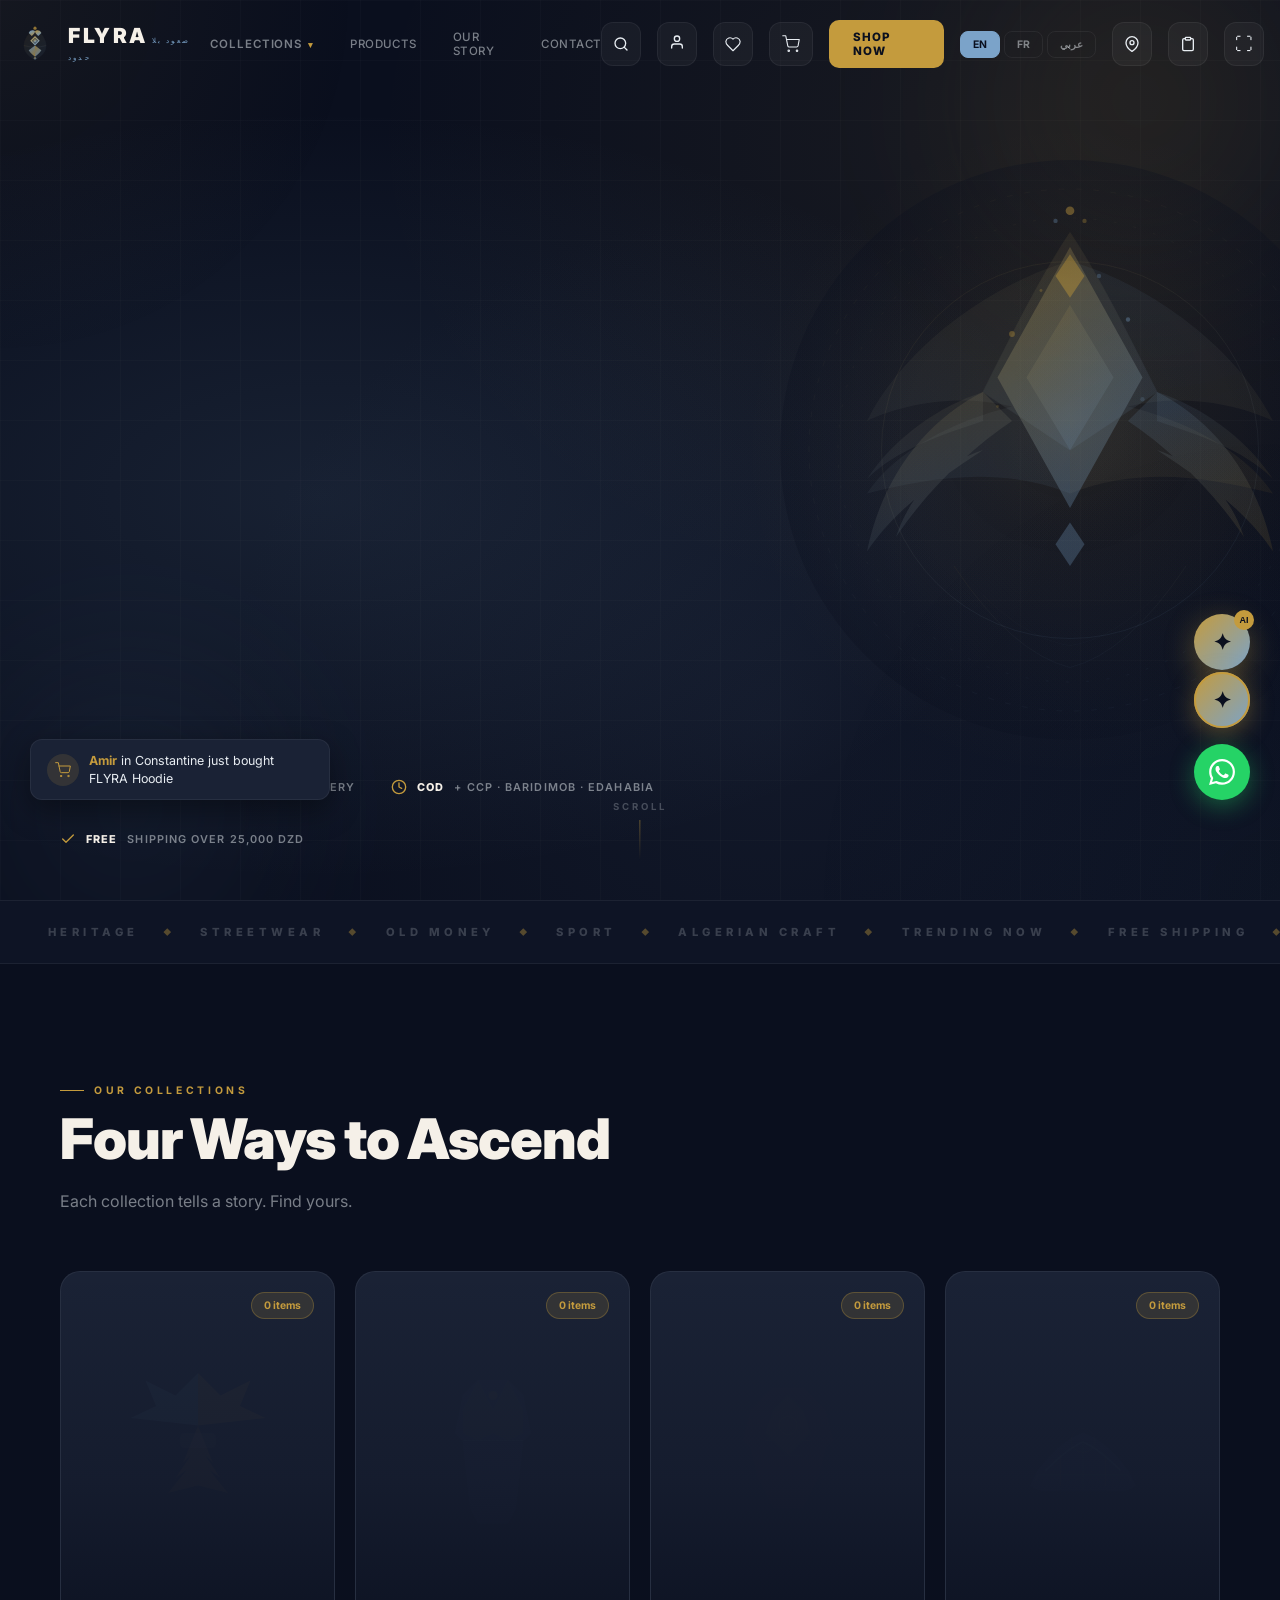
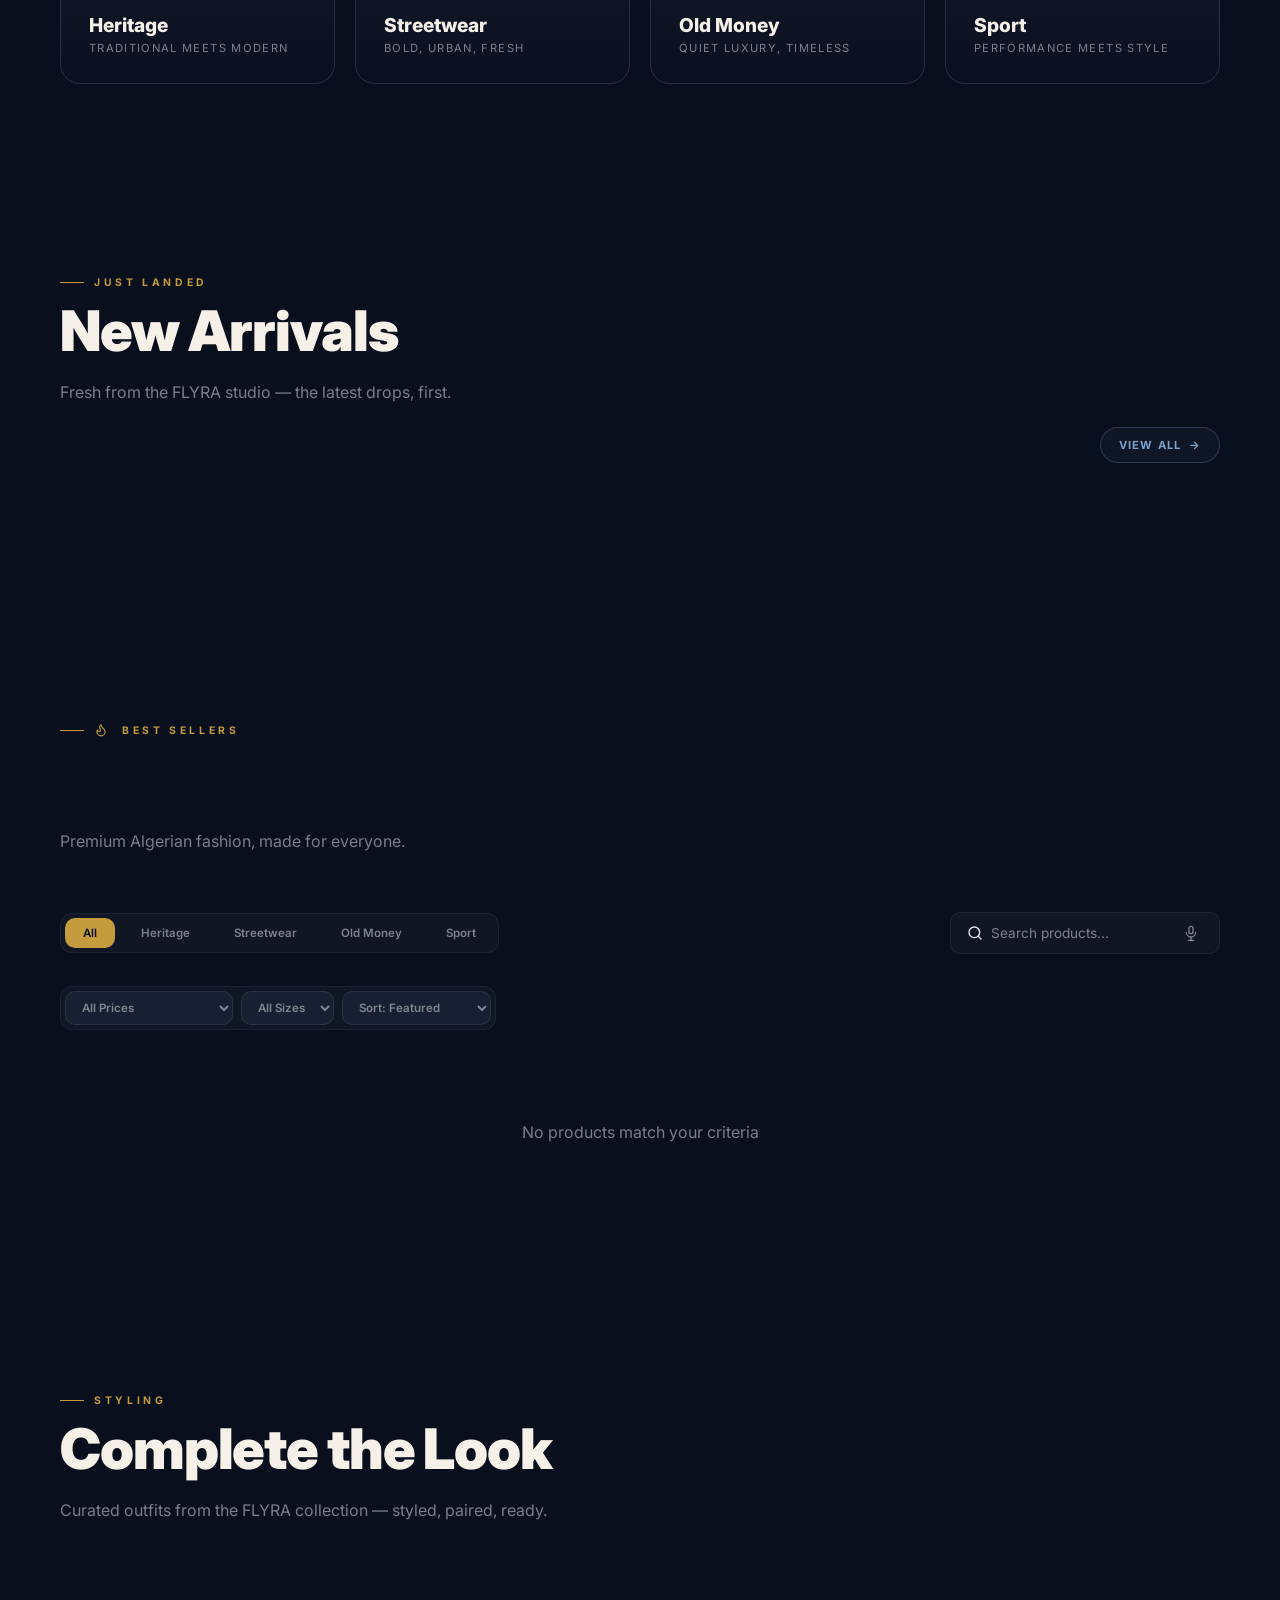
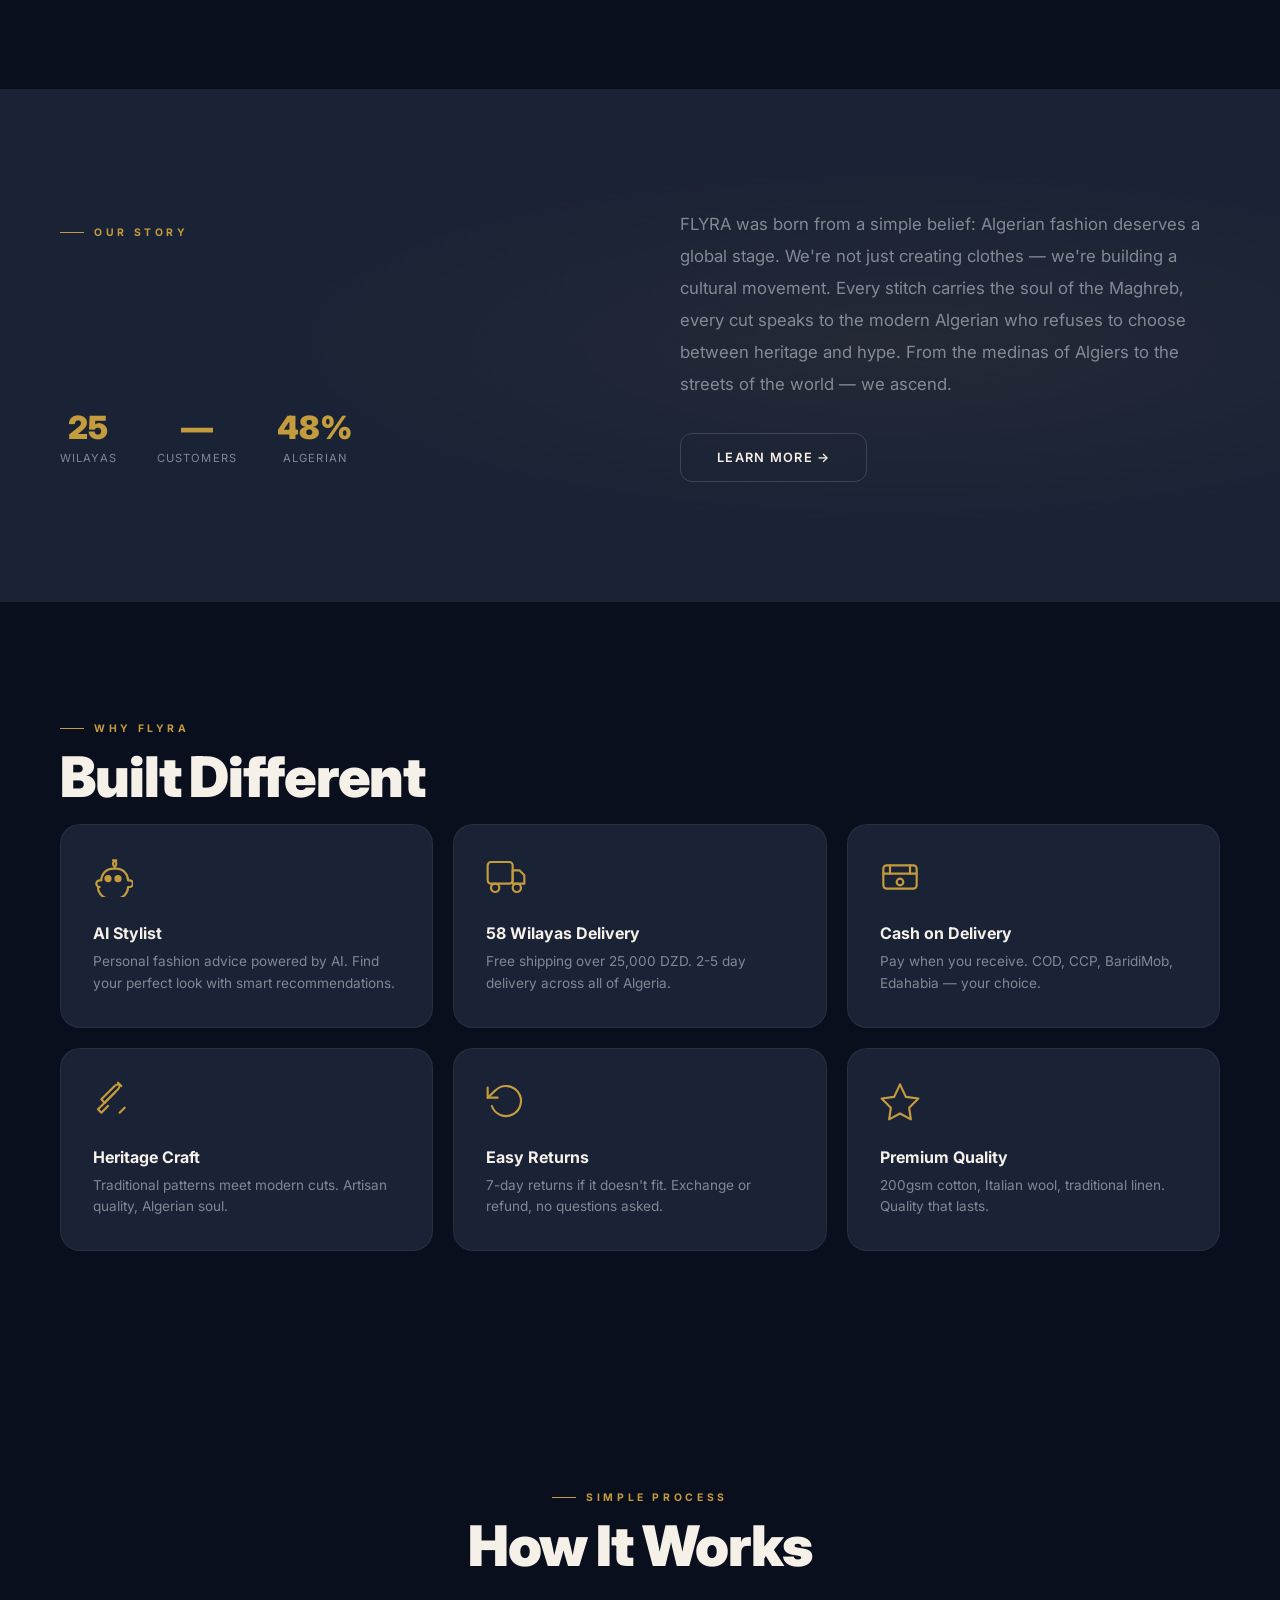
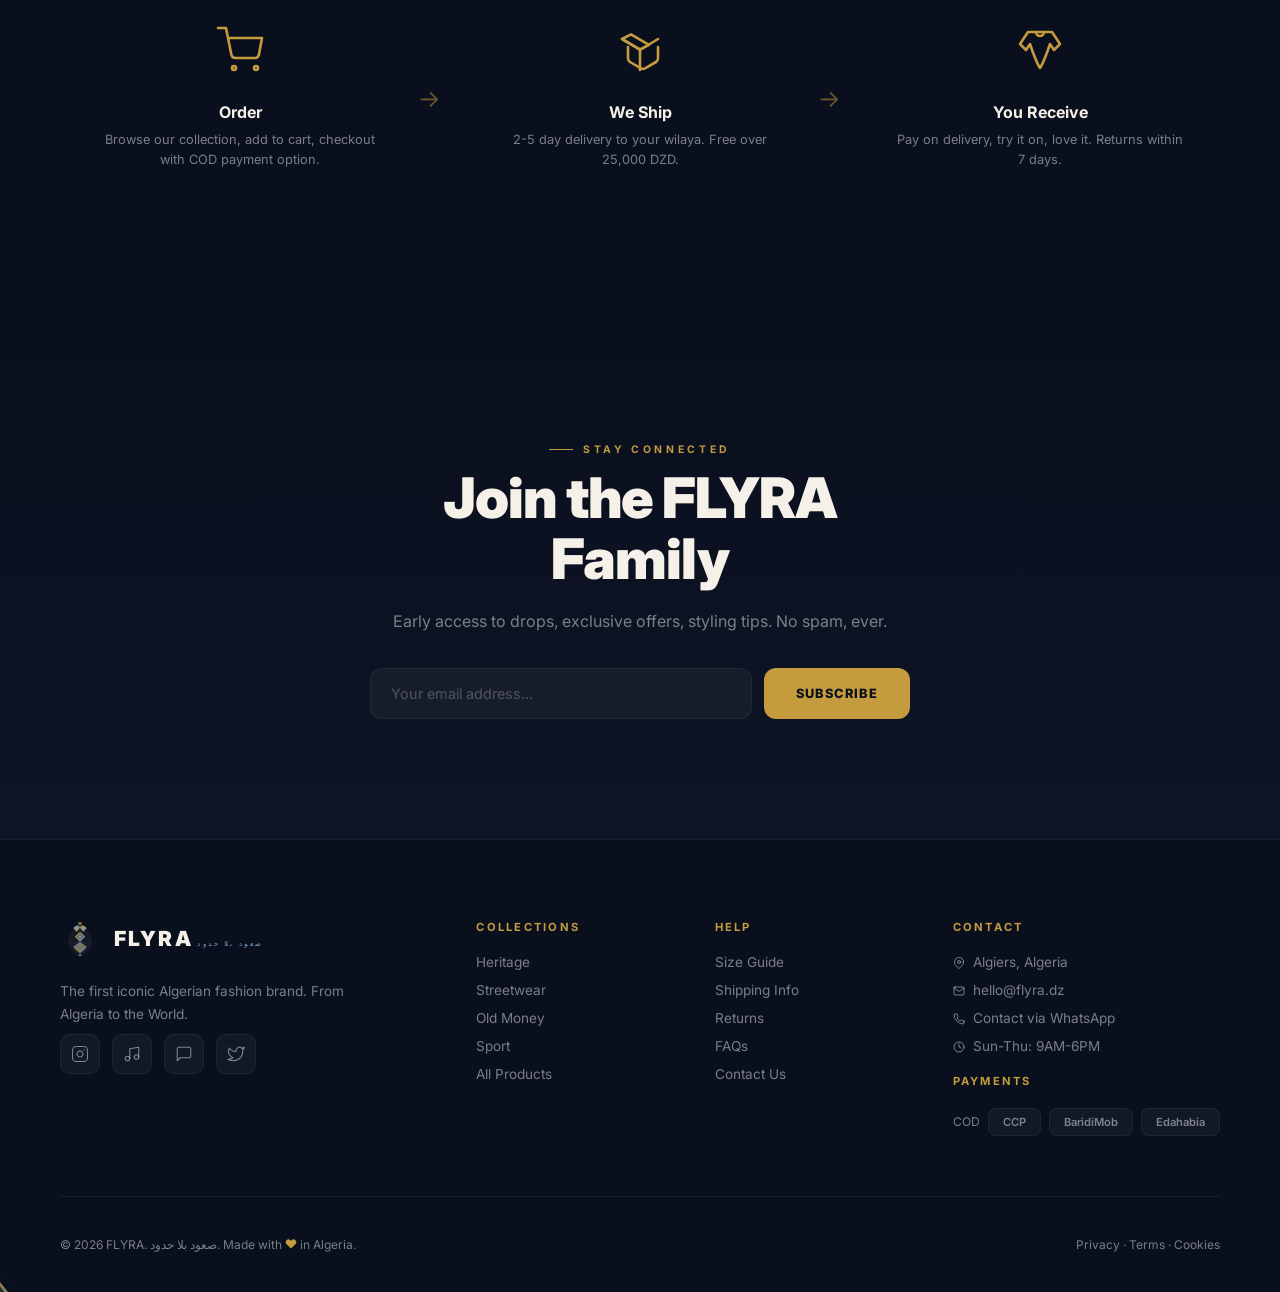
==== commit 61a7eca4: "Security hardening v4: server-side admin auth, PBKDF2, audit log; AI chat with real inventory; searc" ====
--- a/index.html
+++ b/index.html
@@ -145,6 +145,9 @@
 .filter-btn{padding:8px 18px;border-radius:10px;font-size:0.72rem;font-weight:600;color:var(--subtext);cursor:pointer;transition:all 0.15s;border:none;font-family:inherit;background:none;white-space:nowrap;}
 .filter-btn:hover{color:var(--text);}
 .filter-btn.active{background:var(--amber);color:var(--midnight);}
+.filter-select{padding:8px 12px;border-radius:10px;font-size:0.72rem;font-weight:600;color:var(--subtext);background:var(--glass,rgba(255,255,255,0.03));border:1px solid var(--glass-border,rgba(255,255,255,0.08));cursor:pointer;font-family:inherit;outline:none;transition:all 0.15s;max-width:180px;}
+.filter-select:hover{border-color:rgba(196,155,61,0.3);color:var(--text);}
+.filter-select:focus{border-color:var(--amber);}
 .product-search{display:flex;align-items:center;gap:8px;padding:8px 16px;background:rgba(255,255,255,0.03);border:1px solid var(--border);border-radius:10px;}
 .product-search input{background:none;border:none;outline:none;color:var(--text);font-size:0.85rem;font-family:inherit;width:180px;}
 .product-search input::placeholder{color:var(--subtext);}
@@ -966,6 +969,13 @@
 .voice-btn.recording{color:#F85149;animation:voice-pulse 1s ease infinite;}
 @keyframes voice-pulse{0%,100%{opacity:1;}50%{opacity:0.4;}}
 .countdown-badge{font-size:0.7rem;color:var(--sunset);font-weight:600;margin-top:4px;display:flex;align-items:center;gap:4px;}
+.social-proof-container{position:fixed;bottom:100px;left:30px;z-index:1000;display:flex;flex-direction:column;gap:8px;pointer-events:none;max-width:300px;}
+.social-proof-popup{background:var(--raven);border:1px solid var(--border);border-radius:12px;padding:12px 16px;display:flex;align-items:center;gap:10px;font-size:0.78rem;color:var(--text);box-shadow:0 10px 30px rgba(0,0,0,0.4);opacity:0;transform:translateY(20px);transition:all 0.4s ease;pointer-events:auto;}
+.social-proof-popup.show{opacity:1;transform:translateY(0);}
+.social-proof-popup.removing{opacity:0;transform:translateY(-10px);}
+.social-proof-icon{width:32px;height:32px;background:rgba(196,155,61,0.15);border-radius:50%;display:flex;align-items:center;justify-content:center;font-size:1rem;flex-shrink:0;}
+.social-proof-text{line-height:1.4;}
+.social-proof-name{font-weight:700;color:var(--amber);}
 .auth-modal{position:fixed;inset:0;z-index:100000;display:none;align-items:center;justify-content:center;background:rgba(0,0,0,0.7);backdrop-filter:blur(8px);padding:20px;}
 .auth-modal.show{display:flex;}
 .auth-box{background:var(--raven);border:1px solid var(--border);border-radius:20px;padding:36px;max-width:420px;width:100%;position:relative;animation:modal-in 0.3s ease;}
@@ -1061,6 +1071,12 @@
 @keyframes savings-slide{from{opacity:0;transform:translateX(-10px);}to{opacity:1;transform:translateX(0);}}
 .reveal-text{clip-path:polygon(0 0,0 100%,0 100%,0 0);transition:clip-path 0.9s cubic-bezier(0.16,1,0.3,1);}
 .reveal-text.revealed{clip-path:polygon(0 0,100% 0,100% 100%,0 100%);}
+.field-error-msg{font-size:0.65rem;color:#ff4757;margin-top:4px;display:flex;align-items:center;gap:4px;}
+.input-error{border-color:#ff4757!important;box-shadow:0 0 0 3px rgba(255,71,87,0.15)!important;}
+.offline-banner{position:fixed;bottom:20px;left:50%;transform:translateX(-50%);z-index:9999;background:rgba(255,71,87,0.95);color:#fff;padding:10px 24px;border-radius:12px;font-size:0.78rem;font-weight:600;backdrop-filter:blur(12px);box-shadow:0 8px 32px rgba(255,71,87,0.3);display:flex;align-items:center;gap:8px;opacity:0;transition:all 0.4s cubic-bezier(0.34,1.56,0.64,1);pointer-events:none;white-space:nowrap;}
+.offline-banner.show{opacity:1;pointer-events:auto;}
+.copy-tooltip{position:fixed;z-index:9999;background:rgba(26,34,53,0.95);backdrop-filter:blur(12px);color:var(--cream);padding:6px 14px;border-radius:8px;font-size:0.7rem;font-weight:500;pointer-events:none;opacity:0;transition:opacity 0.2s;border:1px solid rgba(255,255,255,0.06);}
+.copy-tooltip.show{opacity:1;}
 </style>
 </head>
 <body>
@@ -1104,12 +1120,47 @@
     </div>
   </a>
   <div class="nav-links">
-    <a href="#collections">Collections</a>
+    <div class="has-mega" id="megaWrap">
+      <a href="#collections" class="mega-trigger">Collections <span class="mega-caret">▾</span></a>
+      <div class="mega-menu" id="megaMenu" role="menu">
+        <div class="mega-grid">
+          <div class="mega-collections">
+            <a class="mega-col" href="#products" onclick="filterCollection('heritage')">
+              <div class="mega-col-icon" style="background:rgba(196,155,61,0.14);color:var(--amber);">◆</div>
+              <div><div class="mega-col-name">HERITAGE</div><div class="mega-col-sub">Craft & tradition</div></div>
+            </a>
+            <a class="mega-col" href="#products" onclick="filterCollection('street')">
+              <div class="mega-col-icon" style="background:rgba(123,163,201,0.14);color:var(--sky);">✦</div>
+              <div><div class="mega-col-name">STREETWEAR</div><div class="mega-col-sub">Bold & urban</div></div>
+            </a>
+            <a class="mega-col" href="#products" onclick="filterCollection('oldmoney')">
+              <div class="mega-col-icon" style="background:rgba(245,240,232,0.1);color:var(--cream);">◈</div>
+              <div><div class="mega-col-name">OLD MONEY</div><div class="mega-col-sub">Quiet luxury</div></div>
+            </a>
+            <a class="mega-col" href="#products" onclick="filterCollection('sport')">
+              <div class="mega-col-icon" style="background:rgba(212,149,106,0.14);color:var(--sunset);">▲</div>
+              <div><div class="mega-col-name">SPORT</div><div class="mega-col-sub">Performance wear</div></div>
+            </a>
+          </div>
+          <div class="mega-links">
+            <div class="mega-head">Quick Links</div>
+            <a class="mega-link" href="#products">All Products <span>→</span></a>
+            <button class="mega-link" onclick="searchProducts('');document.getElementById('products').scrollIntoView({behavior:'smooth'});closeMega();">New In <span>→</span></button>
+            <a class="mega-link" href="#story">Our Story <span>→</span></a>
+            <a class="mega-link" href="#contact">Contact <span>→</span></a>
+            <button class="mega-link" onclick="openSearchOverlay();closeMega();">Search <span>⌕</span></button>
+          </div>
+        </div>
+      </div>
+    </div>
     <a href="#products">Products</a>
     <a href="#story">Our Story</a>
     <a href="#contact">Contact</a>
   </div>
   <div class="nav-actions">
+    <button class="nav-btn" onclick="openSearchOverlay()" title="Search" aria-label="Search">
+      <svg width="16" height="16" viewBox="0 0 24 24" fill="none" stroke="currentColor" stroke-width="2" stroke-linecap="round" stroke-linejoin="round"><circle cx="11" cy="11" r="8"/><line x1="21" y1="21" x2="16.65" y2="16.65"/></svg>
+    </button>
     <button class="nav-btn" id="authBtn" onclick="openAuthModal()" title="Sign In">
       <span id="authIcon" style="font-size:1.1rem;"><svg width="16" height="16" viewBox="0 0 24 24" fill="none" stroke="currentColor" stroke-width="2" stroke-linecap="round" stroke-linejoin="round"><path d="M20 21v-2a4 4 0 00-4-4H8a4 4 0 00-4 4v2"/><circle cx="12" cy="7" r="4"/></svg></span>
     </button>
@@ -1148,12 +1199,20 @@
     <button onclick="setLang('fr',this);closeMobile()">FR</button>
     <button onclick="setLang('ar',this);closeMobile()">عربي</button>
   </div>
+  <div class="drawer-actions">
+    <button class="drawer-action" onclick="closeMobile();openSearchOverlay()" title="Search" aria-label="Search"><svg width="18" height="18" viewBox="0 0 24 24" fill="none" stroke="currentColor" stroke-width="2" stroke-linecap="round" stroke-linejoin="round"><circle cx="11" cy="11" r="8"/><line x1="21" y1="21" x2="16.65" y2="16.65"/></svg></button>
+    <button class="drawer-action" onclick="closeMobile();openTrack()" title="Track Order" aria-label="Track Order"><svg width="18" height="18" viewBox="0 0 24 24" fill="none" stroke="currentColor" stroke-width="2" stroke-linecap="round" stroke-linejoin="round"><path d="M21 10c0 7-9 13-9 13s-9-6-9-13a9 9 0 0118 0z"/><circle cx="12" cy="10" r="3"/></svg></button>
+    <button class="drawer-action" onclick="closeMobile();toggleWishlist()" title="Wishlist" aria-label="Wishlist"><svg width="18" height="18" viewBox="0 0 24 24" fill="none" stroke="currentColor" stroke-width="1.5" stroke-linecap="round" stroke-linejoin="round"><path d="M19 14c1.5-1.5 2.5-3.5 2.5-5.5A5.5 5.5 0 0012 5.5 5.5 5.5 0 002.5 8.5C2.5 10.5 3.5 12.5 5 14l7 7 7-7z"/></svg></button>
+    <button class="drawer-action" onclick="closeMobile();openCart()" title="Cart" aria-label="Cart"><svg width="18" height="18" viewBox="0 0 24 24" fill="none" stroke="currentColor" stroke-width="1.5" stroke-linecap="round" stroke-linejoin="round"><circle cx="9" cy="21" r="1"/><circle cx="20" cy="21" r="1"/><path d="M1 1h4l2.7 13.4a2 2 0 002 1.6h9.8a2 2 0 001.9-1.4L23 6H6"/></svg></button>
+  </div>
 </div>
 
 <section class="hero" id="home">
   <div class="hero-bg"></div>
   <div class="hero-grid"></div>
   <div class="hero-particles" id="heroParticles"></div>
+  <div class="hero-orb orb-1"></div>
+  <div class="hero-orb orb-2"></div>
   <div class="hero-content">
     <div class="hero-eyebrow reveal-text" data-reveal>
       <svg viewBox="0 0 24 24" fill="none" stroke="#C49B3D" stroke-width="2"><path d="M12 2L15 8L22 9L17 14L18 21L12 18L6 21L7 14L2 9L9 8Z"/></svg>
@@ -1169,6 +1228,12 @@
     <div class="hero-actions">
       <a href="#products" class="btn-primary"><svg width="16" height="16" viewBox="0 0 24 24" fill="none" stroke="currentColor" stroke-width="2" stroke-linecap="round" stroke-linejoin="round"><circle cx="9" cy="21" r="1"/><circle cx="20" cy="21" r="1"/><path d="M1 1h4l2.7 13.4a2 2 0 002 1.6h9.8a2 2 0 001.9-1.4L23 6H6"/></svg> SHOP COLLECTION</a>
       <a href="app.html" class="btn-secondary">✦ EXPLORE APP</a>
+    </div>
+    <div class="hero-meta-strip" id="heroMetaStrip">
+      <div class="hero-meta"><svg width="16" height="16" viewBox="0 0 24 24" fill="none" stroke="currentColor" stroke-width="2" stroke-linecap="round" stroke-linejoin="round"><path d="M21 10c0 7-9 13-9 13s-9-6-9-13a9 9 0 0118 0z"/><circle cx="12" cy="10" r="3"/></svg><strong>58</strong> Wilayas</div>
+      <div class="hero-meta"><svg width="16" height="16" viewBox="0 0 24 24" fill="none" stroke="currentColor" stroke-width="2" stroke-linecap="round" stroke-linejoin="round"><rect x="1" y="3" width="15" height="13"/><rect x="16" y="8" width="5" height="8"/><path d="M16 16v2a2 2 0 01-2 2H8"/><circle cx="7" cy="18" r="2"/><circle cx="18" cy="18" r="2"/></svg><strong>2–5 Day</strong> Delivery</div>
+      <div class="hero-meta"><svg width="16" height="16" viewBox="0 0 24 24" fill="none" stroke="currentColor" stroke-width="2" stroke-linecap="round" stroke-linejoin="round"><circle cx="12" cy="12" r="10"/><polyline points="12 6 12 12 16 14"/></svg><strong>COD</strong> + CCP · BaridiMob · Edahabia</div>
+      <div class="hero-meta"><svg width="16" height="16" viewBox="0 0 24 24" fill="none" stroke="currentColor" stroke-width="2" stroke-linecap="round" stroke-linejoin="round"><path d="M20 6L9 17l-5-5"/></svg><strong>Free</strong> Shipping over 25,000 DZD</div>
     </div>
   </div>
   <div class="hero-visual">
@@ -1274,6 +1339,18 @@
   </div>
 </section>
 
+<section class="section home-section" id="newArrivals">
+  <div class="section-head-row">
+    <div>
+      <div class="section-label fade-up">Just Landed</div>
+      <h2 class="section-title fade-up">New Arrivals</h2>
+      <p class="section-desc fade-up">Fresh from the FLYRA studio — the latest drops, first.</p>
+    </div>
+    <a href="#products" class="section-link fade-up">View All <span>→</span></a>
+  </div>
+  <div class="h-carousel fade-up" id="newArrivalsTrack"></div>
+</section>
+
 <section class="section" id="products">
   <div class="section-label fade-up"><svg width="14" height="14" viewBox="0 0 24 24" fill="none" stroke="currentColor" stroke-width="2" stroke-linecap="round" stroke-linejoin="round" style="margin-right:4px;"><path d="M8.5 14.5A2.5 2.5 0 0011 12c0-1.38-.5-2-1-3-1.072-2.143-.224-4.054 2-6 .5 2.5 2 4.9 4 6.5 2 1.6 3 3.5 3 5.5a7 7 0 11-14 0c0-1.153.433-2.294 1-3a2.5 2.5 0 002.5 2.5z"/></svg> Best Sellers</div>
   <h2 class="section-title fade-up reveal-text" data-reveal>The FLYRA Collection</h2>
@@ -1293,8 +1370,55 @@
       <button class="voice-btn" id="voiceBtn" onclick="startVoiceSearch()" title="Search by voice"><svg width="16" height="16" viewBox="0 0 24 24" fill="none" stroke="currentColor" stroke-width="2" stroke-linecap="round" stroke-linejoin="round"><rect x="9" y="2" width="6" height="11" rx="3"/><path d="M5 11a7 7 0 0014 0"/><line x1="12" y1="19" x2="12" y2="23"/><line x1="8" y1="23" x2="16" y2="23"/></svg></button>
     </div>
   </div>
+  <div class="product-toolbar fade-up" style="margin-top:10px;">
+    <div class="product-filters" style="gap:8px;flex-wrap:wrap;">
+      <select class="filter-select" id="priceFilter" onchange="setPriceFilter(this.value)">
+        <option value="">All Prices</option>
+        <option value="0-10000">Under 10,000 DZD</option>
+        <option value="10000-25000">10,000 – 25,000 DZD</option>
+        <option value="25000-999999">Over 25,000 DZD</option>
+      </select>
+      <select class="filter-select" id="sizeFilter" onchange="setSizeFilter(this.value)">
+        <option value="">All Sizes</option>
+        <option value="S">S</option>
+        <option value="M">M</option>
+        <option value="L">L</option>
+        <option value="XL">XL</option>
+        <option value="XXL">XXL</option>
+      </select>
+      <select class="filter-select" id="sortSelect" onchange="setSortMode(this.value)">
+        <option value="featured">Sort: Featured</option>
+        <option value="priceAsc">Price: Low → High</option>
+        <option value="priceDesc">Price: High → Low</option>
+        <option value="newest">Newest First</option>
+      </select>
+      <button class="filter-btn" onclick="clearFacets(this)" id="clearFacetsBtn" style="display:none;">Clear Filters ✕</button>
+    </div>
+  </div>
 
   <div class="products-showcase" id="productsShowcase"></div>
+</section>
+
+<section class="section home-section" id="limitedDrops" style="display:none;">
+  <div class="section-head-row">
+    <div>
+      <div class="section-label fade-up" style="color:var(--sunset);">Limited</div>
+      <h2 class="section-title fade-up">Limited Drops</h2>
+      <p class="section-desc fade-up">Once they're gone, they're gone. Countdown to close.</p>
+    </div>
+  </div>
+  <div class="drop-grid" id="limitedDropsGrid"></div>
+</section>
+
+<section class="section home-section" id="completeLook">
+  <div class="section-head-row">
+    <div>
+      <div class="section-label fade-up">Styling</div>
+      <h2 class="section-title fade-up">Complete the Look</h2>
+      <p class="section-desc fade-up">Curated outfits from the FLYRA collection — styled, paired, ready.</p>
+    </div>
+  </div>
+  <div class="look-grid" id="lookGrid"></div>
 </section>
 
 <section class="section" id="recentlyViewed" style="display:none;padding:40px 60px 0;">
@@ -1394,7 +1518,7 @@
     <h2 class="section-title" style="text-align:center;">Join the FLYRA Family</h2>
     <p class="section-desc" style="margin:0 auto 0;text-align:center;">Early access to drops, exclusive offers, styling tips. No spam, ever.</p>
     <form class="newsletter-form" onsubmit="return handleNewsletter(event)">
-      <input type="email" class="newsletter-input" id="newsletterEmail" placeholder="Your email address..." required>
+      <input type="email" class="newsletter-input" id="newsletterEmail" placeholder="Your email address..." inputmode="email" autocomplete="email" required>
       <button type="submit" class="newsletter-btn" id="newsletterBtn">SUBSCRIBE</button>
     </form>
     <div class="success-msg" id="newsletterSuccess"><svg width="16" height="16" viewBox="0 0 24 24" fill="none" stroke="currentColor" stroke-width="2.5" stroke-linecap="round" stroke-linejoin="round" style="vertical-align:-2px;margin-right:4px;"><polyline points="20 6 9 17 4 12"/></svg> Welcome to FLYRA! Check your inbox for a special discount.</div>
@@ -1478,6 +1602,8 @@
   </div>
 </footer>
 
+<div class="social-proof-container" id="socialProof"></div>
+
 <div class="toast" id="toast">
   <span class="toast-icon" id="toastIcon"><svg width="18" height="18" viewBox="0 0 24 24" fill="none" stroke="currentColor" stroke-width="2.5" stroke-linecap="round" stroke-linejoin="round"><polyline points="20 6 9 17 4 12"/></svg></span>
   <div class="toast-content">
@@ -1486,6 +1612,8 @@
   </div>
 </div>
 
+<div class="offline-banner" id="offlineBanner"><svg width="16" height="16" viewBox="0 0 24 24" fill="none" stroke="currentColor" stroke-width="2" stroke-linecap="round" stroke-linejoin="round"><line x1="1" y1="1" x2="23" y2="23"/><path d="M16.72 11.06A10.94 10.94 0 0119 12.55"/><path d="M5 12.55a10.94 10.94 0 015.17-2.39"/><path d="M10.71 5.05A16 16 0 0122.56 9"/><path d="M1.42 9a15.91 15.91 0 014.7-2.88"/><path d="M8.53 16.11a6 6 0 016.95 0"/><line x1="12" y1="20" x2="12.01" y2="20"/></svg> You are offline</div>
+
 <button class="ai-fab" onclick="toggleAI()" id="aiFab" title="AI Chat">
   ✦
   <span class="ai-fab-badge" id="aiFabBadge">AI</span>
@@ -1501,7 +1629,7 @@
 </a>
 
 
-<div class="modal-overlay" id="productModal">
+<div class="modal-overlay" id="productModal" onclick="if(event.target===this)closeProductModal()">
   <div class="modal" id="productModalInner">
     <button class="modal-close" onclick="closeProductModal()"><svg width="16" height="16" viewBox="0 0 24 24" fill="none" stroke="currentColor" stroke-width="2" stroke-linecap="round" stroke-linejoin="round"><line x1="18" y1="6" x2="6" y2="18"/><line x1="6" y1="6" x2="18" y2="18"/></svg></button>
     <div class="modal-img" id="modalImg"><div class="product-icon-init" style="font-size:4rem;">FY</div></div>
@@ -1573,7 +1701,7 @@
         <div class="checkout-row">
           <div class="checkout-field">
             <label>Phone *</label>
-            <input type="tel" id="coPhone" placeholder="05XX XX XX XX" autocomplete="tel">
+            <input type="tel" id="coPhone" placeholder="05XX XX XX XX" autocomplete="tel" inputmode="numeric">
           </div>
           <div class="checkout-field">
             <label>Email</label>
@@ -1619,7 +1747,7 @@
       <div class="checkout-confirm-icon"><svg width="48" height="48" viewBox="0 0 24 24" fill="none" stroke="#C49B3D" stroke-width="1.5" stroke-linecap="round" stroke-linejoin="round"><path d="M22 11.08V12a10 10 0 11-5.93-9.14"/><polyline points="22 4 12 14.01 9 11.01"/></svg></div>
       <div class="checkout-confirm-title">Order Placed!</div>
       <div class="checkout-confirm-sub">Your FLYRA order has been submitted successfully.</div>
-      <div class="checkout-tracking" id="coTrackingCode">—</div>
+      <div class="checkout-tracking" id="coTrackingCode" onclick="const c=this.dataset.code||this.textContent.trim();if(c&&c!=='—')copyToClipboard(c)" style="cursor:pointer;" title="Click to copy">— <span class="copy-hint" style="font-size:0.6rem;font-weight:500;color:var(--subtext);">(tap to copy)</span></div>
       <div class="checkout-confirm-detail" id="coConfirmDetail">We'll contact you at the provided number. Track your order status anytime using the code above.</div>
       <button class="checkout-confirm-btn" id="invoiceBtn" style="background:#1A2235;border:1px solid var(--border);" onclick="downloadInvoice()"><svg width="14" height="14" viewBox="0 0 24 24" fill="none" stroke="currentColor" stroke-width="2" stroke-linecap="round" stroke-linejoin="round" style="vertical-align:-2px;margin-right:6px;"><path d="M21 15v4a2 2 0 01-2 2H5a2 2 0 01-2-2v-4"/><polyline points="7 10 12 15 17 10"/><line x1="12" y1="15" x2="12" y2="3"/></svg> DOWNLOAD INVOICE</button>
       <button class="checkout-confirm-btn" onclick="closeCheckout()"><svg width="14" height="14" viewBox="0 0 24 24" fill="none" stroke="currentColor" stroke-width="2.5" stroke-linecap="round" stroke-linejoin="round" style="vertical-align:-2px;margin-right:6px;"><polyline points="20 6 9 17 4 12"/></svg> CONTINUE SHOPPING</button>
@@ -1781,6 +1909,132 @@
 .track-btn:hover{transform:translateY(-3px) scale(1.02);box-shadow:var(--glow-amber);}
 .track-order-card{background:var(--glass);backdrop-filter:blur(12px);-webkit-backdrop-filter:blur(12px);border:1px solid var(--glass-border);transition:all 0.3s;}
 .track-order-card:hover{border-color:rgba(196,155,61,0.15);box-shadow:var(--glow-amber);}
+
+/* ─── Design v3 — Premium Navigation ───── */
+.has-mega{position:relative;display:flex;align-items:center;}
+.has-mega .mega-trigger{display:flex;align-items:center;gap:6px;font-size:0.72rem;font-weight:600;letter-spacing:0.08em;text-transform:uppercase;color:var(--subtext);text-decoration:none;transition:color 0.2s;position:relative;padding:4px 0;}
+.has-mega .mega-trigger:hover{color:var(--cream);}
+.mega-caret{font-size:0.55rem;color:var(--amber);transition:transform 0.3s;}
+.has-mega:hover .mega-caret{transform:rotate(180deg);}
+.mega-menu{position:absolute;top:calc(100% + 20px);left:50%;transform:translateX(-50%) translateY(14px);min-width:640px;background:rgba(10,15,30,0.92);backdrop-filter:blur(28px);-webkit-backdrop-filter:blur(28px);border:1px solid rgba(255,255,255,0.08);border-radius:22px;box-shadow:0 40px 100px rgba(0,0,0,0.7),var(--glow-amber);opacity:0;visibility:hidden;transition:all 0.35s cubic-bezier(0.34,1.56,0.64,1);padding:26px;z-index:100;pointer-events:none;}
+html[dir="rtl"] .mega-menu{left:auto;right:50%;transform:translateX(50%) translateY(14px);}
+.has-mega:hover .mega-menu,.has-mega.open .mega-menu{opacity:1;visibility:visible;transform:translateX(-50%) translateY(0);pointer-events:auto;}
+html[dir="rtl"] .has-mega:hover .mega-menu,html[dir="rtl"] .has-mega.open .mega-menu{transform:translateX(50%) translateY(0);}
+.mega-menu::before{content:'';position:absolute;top:-8px;left:50%;transform:translateX(-50%) rotate(45deg);width:16px;height:16px;background:rgba(10,15,30,0.95);border-left:1px solid rgba(255,255,255,0.08);border-top:1px solid rgba(255,255,255,0.08);}
+.mega-grid{display:grid;grid-template-columns:1.5fr 1fr;gap:24px;}
+.mega-collections{display:grid;grid-template-columns:1fr 1fr;gap:12px;}
+.mega-col{display:flex;align-items:center;gap:12px;padding:13px 14px;border-radius:14px;background:rgba(255,255,255,0.03);border:1px solid var(--border);cursor:pointer;transition:all 0.25s;text-decoration:none;color:var(--text);}
+.mega-col:hover{background:rgba(196,155,61,0.08);border-color:rgba(196,155,61,0.25);transform:translateY(-2px);box-shadow:0 8px 24px rgba(0,0,0,0.3);}
+.mega-col-icon{width:40px;height:40px;border-radius:11px;display:flex;align-items:center;justify-content:center;font-size:1rem;flex-shrink:0;}
+.mega-col-name{font-size:0.72rem;font-weight:800;letter-spacing:0.08em;color:var(--cream);}
+.mega-col-sub{font-size:0.6rem;color:var(--subtext);margin-top:2px;}
+.mega-links{display:flex;flex-direction:column;gap:4px;border-inline-start:1px solid var(--border);padding-inline-start:20px;}
+.mega-head{font-size:0.58rem;letter-spacing:0.22em;text-transform:uppercase;color:var(--sky);font-weight:800;margin-bottom:8px;}
+.mega-link{display:flex;align-items:center;justify-content:space-between;padding:9px 12px;border-radius:10px;font-size:0.7rem;font-weight:600;color:var(--subtext);text-decoration:none;transition:all 0.2s;cursor:pointer;background:none;border:none;font-family:inherit;width:100%;text-align:start;}
+.mega-link:hover{color:var(--cream);background:rgba(255,255,255,0.04);}
+.mega-link span{color:var(--amber);font-size:0.6rem;}
+
+/* ─── Search Overlay ───── */
+.search-overlay{position:fixed;inset:0;z-index:99995;background:rgba(10,15,30,0.72);backdrop-filter:blur(14px);-webkit-backdrop-filter:blur(14px);display:flex;align-items:flex-start;justify-content:center;padding-top:13vh;opacity:0;visibility:hidden;transition:all 0.3s;}
+.search-overlay.show{opacity:1;visibility:visible;}
+.search-panel{width:min(640px,92vw);background:var(--glass);border:1px solid var(--glass-border);border-radius:20px;box-shadow:0 40px 100px rgba(0,0,0,0.7);transform:translateY(-16px) scale(0.97);transition:all 0.35s cubic-bezier(0.34,1.56,0.64,1);overflow:hidden;}
+.search-overlay.show .search-panel{transform:translateY(0) scale(1);}
+.search-input-row{display:flex;align-items:center;gap:12px;padding:18px 20px;border-bottom:1px solid var(--border);}
+.search-input-row svg{flex-shrink:0;color:var(--amber);}
+.search-input-row input{flex:1;background:transparent;border:none;outline:none;color:var(--cream);font-size:1.05rem;font-family:inherit;}
+.search-input-row input::placeholder{color:var(--subtext);}
+.search-close-btn{width:36px;height:36px;background:rgba(255,255,255,0.05);border:none;border-radius:50%;color:var(--subtext);cursor:pointer;display:flex;align-items:center;justify-content:center;transition:all 0.2s;flex-shrink:0;}
+.search-close-btn:hover{background:rgba(248,81,73,0.15);color:#F85149;}
+.search-results{max-height:52vh;overflow-y:auto;padding:10px;}
+.search-results::-webkit-scrollbar{width:4px;}
+.search-empty{padding:32px;text-align:center;color:var(--subtext);font-size:0.8rem;}
+.search-result{display:flex;align-items:center;gap:14px;padding:12px;border-radius:14px;cursor:pointer;transition:all 0.2s;border:none;background:none;width:100%;text-align:start;font-family:inherit;color:var(--text);}
+.search-result:hover{background:rgba(255,255,255,0.05);}
+.search-result .sr-icon{width:44px;height:44px;border-radius:12px;background:linear-gradient(135deg,rgba(196,155,61,0.15),rgba(123,163,201,0.15));display:flex;align-items:center;justify-content:center;font-weight:900;font-size:0.85rem;color:var(--amber);flex-shrink:0;}
+.search-result .sr-main{flex:1;min-width:0;}
+.search-result .sr-name{font-size:0.82rem;font-weight:700;color:var(--cream);white-space:nowrap;overflow:hidden;text-overflow:ellipsis;}
+.search-result .sr-meta{font-size:0.65rem;color:var(--subtext);margin-top:2px;}
+.search-result .sr-price{font-size:0.75rem;font-weight:800;color:var(--amber);flex-shrink:0;}
+.search-suggest{display:flex;flex-wrap:wrap;gap:8px;padding:0 20px 18px;}
+.search-chip{padding:7px 14px;font-size:0.65rem;font-weight:700;border-radius:20px;background:rgba(255,255,255,0.04);border:1px solid var(--border);color:var(--subtext);cursor:pointer;transition:all 0.2s;font-family:inherit;}
+.search-chip:hover{color:var(--cream);border-color:rgba(196,155,61,0.3);background:rgba(196,155,61,0.06);}
+
+/* ─── Cinematic Hero Orbs ───── */
+.hero-orb{position:absolute;border-radius:50%;filter:blur(90px);pointer-events:none;z-index:1;opacity:0.5;}
+.hero-orb.orb-1{width:440px;height:440px;background:radial-gradient(circle,rgba(196,155,61,0.28),transparent 70%);top:-120px;right:-80px;animation:orb-drift 18s ease-in-out infinite;}
+.hero-orb.orb-2{width:400px;height:400px;background:radial-gradient(circle,rgba(123,163,201,0.24),transparent 70%);bottom:-110px;left:-70px;animation:orb-drift 22s ease-in-out infinite reverse;}
+html[dir="rtl"] .hero-orb.orb-1{right:auto;left:-80px;}
+html[dir="rtl"] .hero-orb.orb-2{left:auto;right:-70px;}
+@keyframes orb-drift{0%,100%{transform:translate(0,0) scale(1);}33%{transform:translate(-40px,30px) scale(1.1);}66%{transform:translate(30px,-20px) scale(0.95);}}
+.hero-meta-strip{position:relative;z-index:2;display:flex;gap:36px;margin-top:44px;flex-wrap:wrap;opacity:0;transform:translateY(24px);transition:all 0.8s ease 0.65s;}
+.hero-meta-strip.visible{opacity:1;transform:translateY(0);}
+.hero-meta{display:flex;align-items:center;gap:10px;font-size:0.68rem;font-weight:600;letter-spacing:0.1em;text-transform:uppercase;color:var(--subtext);}
+.hero-meta svg{width:16px;height:16px;color:var(--amber);flex-shrink:0;}
+.hero-meta strong{color:var(--cream);font-weight:800;}
+
+/* ─── Premium Mobile Drawer ───── */
+.mobile-menu{background:rgba(10,15,30,0.97);backdrop-filter:blur(20px);-webkit-backdrop-filter:blur(20px);}
+.mobile-menu a{opacity:0;transform:translateY(18px);transition:opacity 0.45s cubic-bezier(0.34,1.56,0.64,1),transform 0.45s cubic-bezier(0.34,1.56,0.64,1),color 0.2s;}
+.mobile-menu.active a{opacity:1;transform:translateY(0);}
+.mobile-menu a:nth-child(1){transition-delay:0.06s;}
+.mobile-menu a:nth-child(2){transition-delay:0.12s;}
+.mobile-menu a:nth-child(3){transition-delay:0.18s;}
+.mobile-menu a:nth-child(4){transition-delay:0.24s;}
+.mobile-menu a:nth-child(5){transition-delay:0.3s;}
+.mobile-menu a:nth-child(6){transition-delay:0.36s;}
+.mobile-menu .drawer-actions{display:flex;gap:12px;margin-top:8px;opacity:0;transform:translateY(18px);transition:all 0.45s cubic-bezier(0.34,1.56,0.64,1) 0.42s;}
+.mobile-menu.active .drawer-actions{opacity:1;transform:translateY(0);}
+.drawer-action{width:56px;height:56px;border-radius:16px;background:rgba(255,255,255,0.04);border:1px solid var(--border);display:flex;align-items:center;justify-content:center;color:var(--text);cursor:pointer;transition:all 0.2s;}
+.drawer-action:hover{background:rgba(196,155,61,0.1);border-color:rgba(196,155,61,0.3);color:var(--amber);}
+
+/* ─── A11y & Motion ───── */
+:focus-visible{outline:2px solid var(--amber);outline-offset:3px;border-radius:4px;}
+@media (prefers-reduced-motion:reduce){*,*::before,*::after{animation-duration:0.01ms !important;animation-iteration-count:1 !important;transition-duration:0.01ms !important;scroll-behavior:auto !important;}}
+
+/* ─── Design v3 — Home Sections ───── */
+.home-section{padding:72px 60px;}
+.section-head-row{display:flex;align-items:flex-end;justify-content:space-between;gap:20px;margin-bottom:36px;flex-wrap:wrap;}
+.section-link{display:inline-flex;align-items:center;gap:8px;font-size:0.7rem;font-weight:700;letter-spacing:0.1em;text-transform:uppercase;color:var(--sky);text-decoration:none;padding:10px 18px;border:1px solid rgba(123,163,201,0.25);border-radius:30px;transition:all 0.25s;background:rgba(123,163,201,0.05);}
+.section-link:hover{color:var(--midnight);background:var(--sky);border-color:var(--sky);transform:translateY(-2px);box-shadow:0 8px 24px rgba(123,163,201,0.3);}
+.h-carousel{display:flex;gap:20px;overflow-x:auto;padding:8px 4px 24px;scroll-snap-type:x mandatory;scrollbar-width:none;}
+.h-carousel::-webkit-scrollbar{display:none;}
+.h-card{min-width:270px;max-width:270px;scroll-snap-align:start;flex-shrink:0;background:var(--glass);border:1px solid var(--glass-border);border-radius:20px;overflow:hidden;cursor:pointer;transition:all 0.35s cubic-bezier(0.34,1.56,0.64,1);}
+.h-card:hover{transform:translateY(-8px) scale(1.02);border-color:rgba(196,155,61,0.2);box-shadow:var(--glow-amber);}
+.h-card .product-img{height:210px;}
+.h-card .product-body{padding:16px;}
+.h-card .product-name{font-size:0.85rem;}
+.h-card .product-price{font-size:0.9rem;}
+.drop-grid{display:grid;grid-template-columns:repeat(auto-fill,minmax(270px,1fr));gap:20px;}
+.drop-card{background:var(--glass);border:1px solid rgba(212,149,106,0.2);border-radius:20px;overflow:hidden;cursor:pointer;transition:all 0.35s cubic-bezier(0.34,1.56,0.64,1);position:relative;}
+.drop-card:hover{transform:translateY(-8px) scale(1.02);border-color:rgba(212,149,106,0.4);box-shadow:0 0 50px rgba(212,149,106,0.15),var(--glow-amber);}
+.drop-card .product-img{height:210px;}
+.drop-card .product-body{padding:16px;}
+.drop-ribbon{position:absolute;top:14px;left:14px;z-index:2;padding:5px 12px;border-radius:20px;background:linear-gradient(135deg,var(--sunset),var(--amber));color:var(--midnight);font-size:0.6rem;font-weight:900;letter-spacing:0.12em;text-transform:uppercase;box-shadow:0 4px 16px rgba(212,149,106,0.4);}
+html[dir="rtl"] .drop-ribbon{left:auto;right:14px;}
+.drop-teaser{display:flex;flex-direction:column;align-items:center;justify-content:center;gap:14px;padding:40px 24px;text-align:center;border:1px dashed rgba(196,155,61,0.25);border-radius:20px;background:rgba(196,155,61,0.03);min-height:320px;}
+.drop-teaser-icon{font-size:2.2rem;animation:drop-pulse 2.5s ease-in-out infinite;}
+@keyframes drop-pulse{0%,100%{transform:scale(1);opacity:0.7;}50%{transform:scale(1.15);opacity:1;}}
+.drop-teaser-title{font-size:0.95rem;font-weight:800;color:var(--cream);letter-spacing:0.05em;}
+.drop-teaser-sub{font-size:0.72rem;color:var(--subtext);line-height:1.7;max-width:260px;}
+.look-grid{display:grid;grid-template-columns:repeat(auto-fit,minmax(300px,1fr));gap:20px;}
+.look-card{background:var(--glass);border:1px solid var(--glass-border);border-radius:22px;overflow:hidden;transition:all 0.35s cubic-bezier(0.34,1.56,0.64,1);}
+.look-card:hover{transform:translateY(-6px) scale(1.01);border-color:rgba(123,163,201,0.25);box-shadow:var(--glow-sky);}
+.look-head{display:flex;align-items:center;justify-content:space-between;padding:16px 20px;border-bottom:1px solid var(--border);}
+.look-title{font-size:0.75rem;font-weight:900;letter-spacing:0.14em;color:var(--cream);}
+.look-title span{color:var(--amber);}
+.look-count{font-size:0.62rem;color:var(--subtext);letter-spacing:0.08em;}
+.look-items{display:grid;grid-template-columns:1fr 1fr;gap:14px;padding:18px 20px;}
+.look-item{display:flex;flex-direction:column;gap:8px;cursor:pointer;transition:all 0.25s;}
+.look-item:hover{transform:translateY(-4px);}
+.look-item-img{height:150px;border-radius:14px;overflow:hidden;background:linear-gradient(135deg,rgba(196,155,61,0.1),rgba(123,163,201,0.1));display:flex;align-items:center;justify-content:center;font-weight:900;color:var(--amber);font-size:1.4rem;border:1px solid var(--border);}
+.look-item-name{font-size:0.72rem;font-weight:700;color:var(--text);white-space:nowrap;overflow:hidden;text-overflow:ellipsis;}
+.look-item-price{font-size:0.68rem;color:var(--amber);font-weight:800;}
+.look-footer{display:flex;align-items:center;justify-content:space-between;gap:12px;padding:14px 20px;border-top:1px solid var(--border);}
+.look-total{font-size:0.72rem;color:var(--subtext);}
+.look-total strong{color:var(--cream);font-size:0.85rem;}
+.look-add{padding:10px 20px;border-radius:12px;background:var(--amber);color:var(--midnight);border:none;font-size:0.68rem;font-weight:800;letter-spacing:0.08em;cursor:pointer;transition:all 0.25s;font-family:inherit;}
+.look-add:hover{transform:translateY(-2px);box-shadow:0 8px 24px rgba(196,155,61,0.4);}
+@media (max-width:768px){.home-section{padding:56px 20px;}.h-card{min-width:230px;max-width:230px;}}
 </style>
 
 <div class="ai-panel" id="aiPanel">
@@ -1954,6 +2208,34 @@
 let SESSION_ID = localStorage.getItem('flyra_session');
 if(!SESSION_ID){SESSION_ID = 'f' + Date.now().toString(36) + Math.random().toString(36).slice(2,8);localStorage.setItem('flyra_session',SESSION_ID);}
 
+let toastTimeout;
+function debounce(fn, ms) { let t; return (...a) => { clearTimeout(t); t = setTimeout(() => fn(...a), ms); }; }
+function copyToClipboard(text) {
+  if (navigator.clipboard && navigator.clipboard.writeText) {
+    navigator.clipboard.writeText(text).catch(() => fallbackCopy(text));
+  } else { fallbackCopy(text); }
+  let tip = document.querySelector('.copy-tooltip');
+  if (!tip) { tip = document.createElement('div'); tip.className = 'copy-tooltip show'; document.body.appendChild(tip); }
+  tip.textContent = 'Copied!'; tip.classList.add('show');
+  setTimeout(() => tip.classList.remove('show'), 1200);
+}
+function fallbackCopy(text) { const ta = document.createElement('textarea'); ta.value = text; ta.style.position = 'fixed'; ta.style.opacity = '0'; document.body.appendChild(ta); ta.select(); document.execCommand('copy'); document.body.removeChild(ta); }
+function validateField(id, msg) {
+  const el = document.getElementById(id);
+  if (!el) return true;
+  const existing = el.parentElement.querySelector('.field-error-msg');
+  if (existing) existing.remove();
+  if (!el.value.trim()) {
+    el.classList.add('input-error');
+    const err = document.createElement('div'); err.className = 'field-error-msg'; err.innerHTML = '<svg width="12" height="12" viewBox="0 0 24 24" fill="none" stroke="#ff4757" stroke-width="2.5" stroke-linecap="round" stroke-linejoin="round"><circle cx="12" cy="12" r="10"/><line x1="15" y1="9" x2="9" y2="15"/><line x1="9" y1="9" x2="15" y2="15"/></svg> ' + (msg || 'Required');
+    el.parentElement.appendChild(err);
+    return false;
+  }
+  el.classList.remove('input-error');
+  return true;
+}
+function showFloating(id) { const el = document.getElementById(id); if (el) { el.classList.add('show'); setTimeout(() => el.classList.remove('show'), 4000); } }
+
 const T = {
   en: {nav:{collections:'Collections',products:'Products',story:'Our Story',contact:'Contact',app:'Full App'},hero:{eyebrow:'Algerian Fashion, Reimagined',subtitle:'ALGERIAN FASHION REIMAGINED'},cta:{shop:'SHOP COLLECTION',explore:'EXPLORE APP'},col:{heritage:'Traditional meets modern',street:'Bold, urban, fresh',oldmoney:'Quiet luxury, timeless',sport:'Performance meets style'},features:{ai:'AI Stylist',shipping:'58 Wilayas Delivery',cod:'Cash on Delivery',heritage:'Heritage Craft',returns:'Easy Returns',quality:'Premium Quality'},shipping:{order:'Order',ship:'We Ship',receive:'You Receive'}},
   fr: {nav:{collections:'Collections',products:'Produits',story:'Notre Histoire',contact:'Contact',app:'App Complète'},hero:{eyebrow:'Mode Algérienne, Réinventée',subtitle:'MODE ALGÉRIENNE RÉINVENTÉE'},cta:{shop:'ACHETER',explore:'EXPLORER APP'},col:{heritage:'Tradition rencontre moderne',street:'Audacieux, urbain, frais',oldmoney:'Luxe discret, intemporel',sport:'Performance rencontre style'},features:{ai:'Styliste IA',shipping:'Livraison 58 Wilayas',cod:'Paiement à la livraison',heritage:'Artisanat Héritage',returns:'Retours Faciles',quality:'Qualité Premium'},shipping:{order:'Commander',ship:'On Expédie',receive:'Vous Recevez'}},
@@ -1995,12 +2277,18 @@
   await loadProducts();
   await loadCart();
   renderProducts();
+  renderHomeSections();
   setupParticles();
   setupScrollAnimations();
+  showSocialProof();
+  startCountdowns();
   setTimeout(initTilt,100);
   registerSW();
   restoreSavedCheckout();
   const el=document.getElementById('coWilaya');if(el){el.addEventListener('change',function(){renderCheckoutSummary();});}
+  window.addEventListener('online', () => document.getElementById('offlineBanner')?.classList.remove('show'));
+  window.addEventListener('offline', () => document.getElementById('offlineBanner')?.classList.add('show'));
+  if (!navigator.onLine) document.getElementById('offlineBanner')?.classList.add('show');
   setTimeout(initCursor,100);
   initAmbientLight();
   initBlobs();
@@ -2020,8 +2308,9 @@
     const res = await fetch(API_URL+'/products');
     if (res.ok) {
       const data = await res.json();
-      if (data && Array.isArray(data)) {
-        products = data.map(p => ({
+      const list = Array.isArray(data) ? data : (data && Array.isArray(data.products) ? data.products : null);
+      if (list) {
+        products = list.map(p => ({
           ...p,
           sizes: typeof p.sizes === 'string' ? p.sizes : (Array.isArray(p.sizes) ? p.sizes.join(',') : 'S,M,L,XL'),
           icon: p.icon || p.name?.split(' ').map(w=>w[0]).join('').slice(0,2) || 'FY',
@@ -2057,6 +2346,20 @@
     const q = currentSearch.toLowerCase();
     list = list.filter(p => (p.name||'').toLowerCase().includes(q) || (p.owner||'').toLowerCase().includes(q) || (p.collection||'').toLowerCase().includes(q));
   }
+  if (priceFilter) {
+    const parts = priceFilter.split('-').map(Number);
+    list = list.filter(p => (p.price||0) >= parts[0] && (p.price||0) <= parts[1]);
+  }
+  if (sizeFilter) {
+    list = list.filter(p => {
+      const sizes = typeof p.sizes === 'string' ? p.sizes.split(',') : (Array.isArray(p.sizes) ? p.sizes : ['S','M','L','XL']);
+      return sizes.map(s=>s.trim().toUpperCase()).includes(sizeFilter);
+    });
+  }
+  if (sortMode === 'priceAsc') list.sort((a,b)=>(a.price||0)-(b.price||0));
+  else if (sortMode === 'priceDesc') list.sort((a,b)=>(b.price||0)-(a.price||0));
+  else if (sortMode === 'newest') list.sort((a,b)=>(b.id||0)-(a.id||0));
+  else list.sort((a,b)=>(b.featured||0)-(a.featured||0));
   filteredProducts = list;
   if (!list.length) {
     grid.innerHTML = '<div class="no-products">No products match your criteria</div>';
@@ -2104,6 +2407,22 @@
   renderProducts();
 }
 
+let priceFilter='',sizeFilter='',sortMode='featured';
+function updateClearBtn(){
+  const el=document.getElementById('clearFacetsBtn');
+  if(el)el.style.display=(priceFilter||sizeFilter||sortMode!=='featured')?'inline-flex':'none';
+}
+function setPriceFilter(v){priceFilter=v;updateClearBtn();renderProducts();}
+function setSizeFilter(v){sizeFilter=v;updateClearBtn();renderProducts();}
+function setSortMode(v){sortMode=v;updateClearBtn();renderProducts();}
+function clearFacets(){
+  priceFilter='';sizeFilter='';sortMode='featured';
+  const pf=document.getElementById('priceFilter');if(pf)pf.value='';
+  const sf=document.getElementById('sizeFilter');if(sf)sf.value='';
+  const ss=document.getElementById('sortSelect');if(ss)ss.value='featured';
+  updateClearBtn();renderProducts();
+}
+
 function filterCollection(col) {
   document.getElementById('products').scrollIntoView({behavior:'smooth'});
   currentFilter = col;
@@ -2116,6 +2435,102 @@
 function searchProducts(q) {
   currentSearch = q;
   renderProducts();
+}
+
+function homeCardImage(p){
+  return p.image && p.image.startsWith('data:') 
+    ? `<img src="${p.image}" alt="${p.name}" style="width:100%;height:100%;object-fit:cover;">`
+    : `<div class="product-icon-init" style="font-size:2.4rem;">${p.icon||'FY'}</div>`;
+}
+
+function renderHomeSections() {
+  const track = document.getElementById('newArrivalsTrack');
+  if (track) {
+    const fresh = [...products].sort((a,b) => (b.id||0) - (a.id||0)).slice(0,8);
+    track.innerHTML = fresh.map(p => `<div class="h-card" onclick="openProductModal(${p.id})">
+      <div class="product-img">${homeCardImage(p)}
+        <span class="product-tag new">NEW</span>
+        <div class="product-overlay">
+          <button class="product-overlay-btn" onclick="event.stopPropagation();quickAdd(${p.id})"><svg width="18" height="18" viewBox="0 0 24 24" fill="none" stroke="currentColor" stroke-width="2" stroke-linecap="round" stroke-linejoin="round"><circle cx="9" cy="21" r="1"/><circle cx="20" cy="21" r="1"/><path d="M1 1h4l2.7 13.4a2 2 0 002 1.6h9.8a2 2 0 001.9-1.4L23 6H6"/></svg></button>
+          <button class="product-overlay-btn" onclick="event.stopPropagation();toggleWish(${p.id})"><svg width="18" height="18" viewBox="0 0 24 24" fill="none" stroke="currentColor" stroke-width="2" stroke-linecap="round" stroke-linejoin="round"><path d="M20.84 4.61a5.5 5.5 0 00-7.78 0L12 5.67l-1.06-1.06a5.5 5.5 0 00-7.78 7.78l1.06 1.06L12 21.23l7.78-7.78 1.06-1.06a5.5 5.5 0 000-7.78z"/></svg></button>
+        </div>
+      </div>
+      <div class="product-body">
+        <div class="product-collection">${(p.collection||'').toUpperCase()}</div>
+        <div class="product-name">${p.name||''}</div>
+        <div class="product-owner">by ${p.owner||'FLYRA'}</div>
+        <div class="product-price-row">
+          <span class="product-price">${(p.price||0).toLocaleString()} DZD</span>
+          ${p.old_price ? `<span class="product-old">${p.old_price.toLocaleString()}</span>` : ''}
+        </div>
+      </div>
+    </div>`).join('');
+  }
+
+  const drops = products.filter(p => p.tag === 'LIMITED' || p.status === 'limited');
+  const dropSec = document.getElementById('limitedDrops');
+  const dropGrid = document.getElementById('limitedDropsGrid');
+  if (dropSec && dropGrid && drops.length) {
+    dropSec.style.display = '';
+    dropGrid.innerHTML = drops.map(p => `<div class="drop-card" onclick="openProductModal(${p.id})">
+      <div class="drop-ribbon">Limited</div>
+      <div class="product-img">${homeCardImage(p)}</div>
+      <div class="product-body">
+        <div class="product-collection">${(p.collection||'').toUpperCase()}</div>
+        <div class="product-name">${p.name||''}</div>
+        <div class="product-owner">by ${p.owner||'FLYRA'} · ${p.stock||0} left</div>
+        <div class="product-price-row">
+          <span class="product-price">${(p.price||0).toLocaleString()} DZD</span>
+          ${p.old_price ? `<span class="product-old">${p.old_price.toLocaleString()}</span>` : ''}
+        </div>
+        <div class="countdown-badge" data-pid="${p.id}"><svg width="16" height="16" viewBox="0 0 24 24" fill="none" stroke="currentColor" stroke-width="2" stroke-linecap="round" stroke-linejoin="round"><path d="M12 22c-4 0-6-3-6-7 0-4 3-9 6-11 3 2 6 7 6 11 0 4-2 7-6 7z"/><path d="M9 15c1 1 2 1 3 0s2-1 3 0"/></svg> Ends in: --d --h --m</div>
+      </div>
+    </div>`).join('') + `<div class="drop-teaser">
+      <div class="drop-teaser-icon">◆</div>
+      <div class="drop-teaser-title">Next Drop Loading</div>
+      <div class="drop-teaser-sub">Follow FLYRA on Instagram &amp; WhatsApp for early access to the next limited release. Once it drops, it's gone.</div>
+    </div>`;
+  }
+
+  const lookGrid = document.getElementById('lookGrid');
+  if (lookGrid) {
+    const cols = ['heritage','street','oldmoney','sport'];
+    const labels = ['Heritage', 'Streetwear', 'Old Money', 'Sport'];
+    const looks = [];
+    cols.forEach((c, ci) => {
+      const mains = products.filter(p => p.collection === c);
+      if (!mains.length) return;
+      const main = mains[0];
+      const comp = mains.find(p => p.id !== main.id) || products.find(p => p.id !== main.id);
+      if (!comp) return;
+      looks.push({ label: labels[ci], main, comp });
+    });
+    lookGrid.innerHTML = looks.map(l => {
+      const total = (l.main.price||0) + (l.comp.price||0);
+      return `<div class="look-card fade-up">
+        <div class="look-head">
+          <div class="look-title">${l.label.toUpperCase()} — <span>${l.main.name||''}</span></div>
+          <div class="look-count">2-PIECE LOOK</div>
+        </div>
+        <div class="look-items">
+          <div class="look-item" onclick="openProductModal(${l.main.id})">
+            <div class="look-item-img">${homeCardImage(l.main)}</div>
+            <div class="look-item-name">${l.main.name||''}</div>
+            <div class="look-item-price">${(l.main.price||0).toLocaleString()} DZD</div>
+          </div>
+          <div class="look-item" onclick="openProductModal(${l.comp.id})">
+            <div class="look-item-img">${homeCardImage(l.comp)}</div>
+            <div class="look-item-name">${l.comp.name||''}</div>
+            <div class="look-item-price">${(l.comp.price||0).toLocaleString()} DZD</div>
+          </div>
+        </div>
+        <div class="look-footer">
+          <div class="look-total">Look total<br><strong>${total.toLocaleString()} DZD</strong></div>
+          <button class="look-add" onclick="event.stopPropagation();quickAdd(${l.main.id});quickAdd(${l.comp.id});showToast('','Look added to cart')">ADD BOTH</button>
+        </div>
+      </div>`;
+    }).join('');
+  }
 }
 
 function openProductModal(id) {
@@ -2368,8 +2783,14 @@
 
 async function handleNewsletter(e) {
   e.preventDefault();
-  const email = document.getElementById('newsletterEmail').value;
+  const email = document.getElementById('newsletterEmail').value.trim();
   const btn = document.getElementById('newsletterBtn');
+  const emailRegex = /^[^\s@]+@[^\s@]+\.[^\s@]+$/;
+  if (!email || !emailRegex.test(email)) {
+    showToast('','Please enter a valid email address');
+    document.getElementById('newsletterEmail').focus();
+    return;
+  }
   btn.disabled = true;
   btn.textContent = 'SUBSCRIBING...';
   try {
@@ -2404,13 +2825,15 @@
 
 function closeMobile() { document.getElementById('mobileMenu').classList.remove('active'); document.getElementById('hamburger').classList.remove('active'); }
 
-function showToast(icon, text) {
+function showToast(icon, text, title) {
+  clearTimeout(toastTimeout);
   document.getElementById('toastIcon').innerHTML = icon && icon.startsWith('<') ? icon : '<svg width="18" height="18" viewBox="0 0 24 24" fill="none" stroke="currentColor" stroke-width="2.5" stroke-linecap="round" stroke-linejoin="round"><polyline points="20 6 9 17 4 12"/></svg>';
-  document.getElementById('toastTitle').textContent = '';
+  document.getElementById('toastTitle').textContent = title || '';
   document.getElementById('toastText').textContent = text;
   const t = document.getElementById('toast');
+  t.classList.remove('show'); void t.offsetWidth;
   t.classList.add('show');
-  setTimeout(() => t.classList.remove('show'), 3000);
+  toastTimeout = setTimeout(() => t.classList.remove('show'), 3000);
 }
 
 let stylistStep = 0;
@@ -2744,6 +3167,32 @@
   container.scrollTop=container.scrollHeight;
 }
 
+function addAIProducts(list){
+  const container=document.getElementById('aiMessages');
+  const wrap=document.createElement('div');
+  wrap.style.cssText='display:grid;grid-template-columns:1fr 1fr;gap:8px;margin-top:6px;align-self:stretch;';
+  (list||[]).forEach(p=>{
+    const full=products.find(x=>x.id===p.id)||p;
+    const img=full.image||'';
+    const card=document.createElement('div');
+    card.style.cssText='display:flex;align-items:center;gap:10px;padding:8px;background:rgba(255,255,255,0.04);border:1px solid rgba(255,255,255,0.07);border-radius:14px;cursor:pointer;transition:all 0.25s cubic-bezier(0.34,1.56,0.64,1);';
+    card.onclick=()=>openProductModal(p.id);
+    card.onmouseenter=()=>{card.style.background='rgba(196,155,61,0.12)';card.style.transform='translateY(-2px)';};
+    card.onmouseleave=()=>{card.style.background='rgba(255,255,255,0.04)';card.style.transform='';};
+    const initials=(full.name||'FY').split(' ').map(w=>w[0]).join('').slice(0,2).toUpperCase();
+    card.innerHTML=`
+      <div style="flex:0 0 42px;height:42px;border-radius:10px;overflow:hidden;background:linear-gradient(135deg,#1A2235,#0A0F1E);display:flex;align-items:center;justify-content:center;font-weight:800;color:#C49B3D;font-size:0.8rem;">${img?`<img src="${escHtml(img)}" style="width:100%;height:100%;object-fit:cover;" alt="">`:initials}</div>
+      <div style="flex:1;min-width:0;">
+        <div style="font-size:0.68rem;font-weight:700;color:var(--text);white-space:nowrap;overflow:hidden;text-overflow:ellipsis;">${escHtml(full.name||'')}</div>
+        <div style="font-size:0.62rem;color:var(--amber);margin-top:2px;">${(full.price||0).toLocaleString()} DZD</div>
+      </div>
+      <button onclick="event.stopPropagation();quickAddFromAI(${p.id})" style="flex:0 0 auto;padding:5px 10px;border-radius:10px;background:rgba(196,155,61,0.15);border:1px solid rgba(196,155,61,0.3);color:var(--amber);font-size:0.62rem;font-weight:700;cursor:pointer;font-family:inherit;" title="Add to cart">+</button>`;
+    wrap.appendChild(card);
+  });
+  container.appendChild(wrap);
+  container.scrollTop=container.scrollHeight;
+}
+
 async function sendAI() {
   const input = document.getElementById('aiInput');
   const btn = document.getElementById('aiSendBtn');
@@ -2772,6 +3221,7 @@
     const reply = data.reply || smartAISearch(text);
     addAIMsg(reply.replace(/\n/g,'<br>'), 'ai');
     aiHistory.push({role:'assistant', content:reply});
+    if(data.products&&data.products.length)addAIProducts(data.products);
   } catch(e) {
     clearInterval(dotInt);typing.style.display='none';
     const reply=smartAISearch(text);
@@ -2844,6 +3294,10 @@
   renderCheckoutSummary();
   overlay.classList.add('show');
   document.body.style.overflow = 'hidden';
+  setTimeout(() => document.getElementById('coFname')?.focus(), 300);
+  document.querySelectorAll('#checkoutBody input, #checkoutBody select, #checkoutBody textarea').forEach(el => {
+    el.addEventListener('input', function() { this.classList.remove('input-error'); const next = this.parentElement.querySelector('.field-error-msg'); if (next) next.remove(); }, { once: true });
+  });
 }
 
 function closeCheckout() {
@@ -2888,13 +3342,12 @@
   const notes = document.getElementById('coNotes').value.trim();
   const btn = document.getElementById('checkoutSubmit');
   
-  let valid = true;
-  document.querySelectorAll('#checkoutBody input,#checkoutBody select,#checkoutBody textarea').forEach(el => el.classList.remove('error'));
-  if (!fname) { document.getElementById('coFname').classList.add('error'); valid = false; }
-  if (!lname) { document.getElementById('coLname').classList.add('error'); valid = false; }
-  if (!phone || phone.length < 8) { document.getElementById('coPhone').classList.add('error'); valid = false; }
-  if (!wilaya) { document.getElementById('coWilaya').classList.add('error'); valid = false; }
-  if (!address) { document.getElementById('coAddress').classList.add('error'); valid = false; }
+  document.querySelectorAll('.field-error-msg').forEach(el => el.remove());
+  document.querySelectorAll('#checkoutBody .input-error').forEach(el => el.classList.remove('input-error'));
+  const vf = (id, msg) => validateField(id, msg);
+  const valid = vf('coFname','First name required') && vf('coLname','Last name required') &&
+    (phone && phone.length >= 8 ? (document.getElementById('coPhone')?.classList.remove('input-error'), true) : (document.getElementById('coPhone')?.classList.add('input-error'), false)) &&
+    vf('coWilaya','Select a wilaya') && vf('coAddress','Address required');
   if (!valid) { showToast('','Please fill in all required fields'); return; }
   
   localStorage.setItem('flyra_co_fname', fname);
@@ -2945,7 +3398,7 @@
   
   if (orderPlaced) {
     document.getElementById('checkoutBody').style.display = 'none';
-    document.getElementById('coTrackingCode').textContent = trackingCode;
+    const codeEl = document.getElementById('coTrackingCode'); codeEl.dataset.code = trackingCode; codeEl.innerHTML = `${trackingCode} <span class="copy-hint" style="font-size:0.6rem;font-weight:500;color:var(--subtext);">(tap to copy)</span>`;
     document.getElementById('checkoutConfirm').classList.add('show');
     document.getElementById('coConfirmDetail').innerHTML = `
       Thank you <strong>${escHtml(fname)}</strong>! Your order has been submitted.<br>
@@ -2962,7 +3415,7 @@
   window.open('https://wa.me/?text=' + encodeURIComponent(msg), '_blank');
 
     document.getElementById('checkoutBody').style.display = 'none';
-    document.getElementById('coTrackingCode').textContent = trackingCode;
+    const codeEl2 = document.getElementById('coTrackingCode'); codeEl2.dataset.code = trackingCode; codeEl2.innerHTML = `${trackingCode} <span class="copy-hint" style="font-size:0.6rem;font-weight:500;color:var(--subtext);">(tap to copy)</span>`;
     document.getElementById('checkoutConfirm').classList.add('show');
     document.getElementById('coConfirmDetail').innerHTML = `
       Thank you <strong>${escHtml(fname)}</strong>! We've sent your order via WhatsApp.<br>
@@ -2976,6 +3429,58 @@
 }
 
 init();
+
+const SOCIAL_NAMES = ['Amir', 'Yasmine', 'Mohammed', 'Fatima', 'Sofiane', 'Nadia', 'Karim', 'Aïcha', 'Mehdi', 'Lina'];
+const SOCIAL_WILAYAS = ['Algiers', 'Oran', 'Constantine', 'Tlemcen', 'Annaba', 'Sétif', 'Blida', 'Béjaïa'];
+
+function showSocialProof() {
+  const container = document.getElementById('socialProof');
+  if (!container) return;
+  function addPopup() {
+    const p = products.length ? products[Math.floor(Math.random() * products.length)] : null;
+    const name = SOCIAL_NAMES[Math.floor(Math.random() * SOCIAL_NAMES.length)];
+    const wilaya = SOCIAL_WILAYAS[Math.floor(Math.random() * SOCIAL_WILAYAS.length)];
+    const product = p ? p.name : 'FLYRA Hoodie';
+    const popup = document.createElement('div');
+    popup.className = 'social-proof-popup show';
+    popup.innerHTML = `<div class="social-proof-icon"><svg width="16" height="16" viewBox="0 0 24 24" fill="none" stroke="#C49B3D" stroke-width="1.5" stroke-linecap="round" stroke-linejoin="round"><circle cx="9" cy="21" r="1"/><circle cx="20" cy="21" r="1"/><path d="M1 1h4l2.7 13.4a2 2 0 002 1.6h9.8a2 2 0 001.9-1.4L23 6H6"/></svg></div><div class="social-proof-text"><span class="social-proof-name">${name}</span> in ${wilaya} just bought ${product}</div>`;
+    container.appendChild(popup);
+    const items = container.querySelectorAll('.social-proof-popup');
+    if (items.length > 3) items[0].classList.add('removing');
+    setTimeout(() => { if (popup.parentNode) popup.remove(); }, 5000);
+  }
+  addPopup();
+  setInterval(addPopup, 15000 + Math.random() * 10000);
+}
+
+const COUNTDOWN_DAYS = {};
+let COUNTDOWN_TIMER = null;
+
+function startCountdowns() {
+  document.querySelectorAll('[data-pid]').forEach(el => {
+    const pid = el.dataset.pid;
+    if (!COUNTDOWN_DAYS[pid]) COUNTDOWN_DAYS[pid] = 7 + Math.floor(Math.random() * 7);
+    if (!el.dataset.end) {
+      const end = new Date();
+      end.setDate(end.getDate() + COUNTDOWN_DAYS[pid]);
+      el.dataset.end = end.getTime();
+    }
+  });
+  if (COUNTDOWN_TIMER) return;
+  COUNTDOWN_TIMER = setInterval(() => {
+    document.querySelectorAll('.countdown-badge').forEach(el => {
+      const end = parseInt(el.dataset.end);
+      if (!end) return;
+      const diff = Math.max(0, end - Date.now());
+      const d = Math.floor(diff / 86400000);
+      const h = Math.floor((diff % 86400000) / 3600000);
+      const m = Math.floor((diff % 3600000) / 60000);
+      const svg = el.querySelector('svg');
+      if (svg) el.innerHTML = svg.outerHTML + ' <span>Ends in: ' + d + 'd ' + h + 'h ' + m + 'm</span>';
+      else el.textContent = `🔥 Ends in: ${d}d ${h}h ${m}m`;
+    });
+  }, 1000);
+}
 
 function startVoiceSearch() {
   const btn = document.getElementById('voiceBtn');
@@ -3022,6 +3527,17 @@
 
 document.addEventListener('click', function(e) {
   if (e.target.closest('.size-guide-modal.show') && !e.target.closest('.size-guide-content')) closeSizeGuide();
+});
+document.addEventListener('keydown', function(e) {
+  if (e.key === 'Escape') {
+    if (document.getElementById('productModal')?.classList.contains('show')) closeProductModal();
+    if (document.getElementById('trackModal')?.classList.contains('show')) closeTrack();
+    if (document.getElementById('sizeGuideModal')?.classList.contains('show')) closeSizeGuide();
+    if (document.getElementById('authModal')?.classList.contains('show')) closeAuthModal();
+    if (document.getElementById('checkoutOverlay')?.classList.contains('show')) closeCheckout();
+    if (document.getElementById('cartOverlay')?.classList.contains('show')) closeCart();
+    if (document.getElementById('aiPanel')?.classList.contains('show')) closeAI();
+  }
 });
 
 function showSkeletons(){
@@ -3192,7 +3708,7 @@
   if(!phone||phone.length<8){document.getElementById('ohResult').innerHTML='<div style="color:var(--red);font-size:0.85rem;">Enter a valid phone number</div>';return;}
   btn.disabled=true;btn.textContent='SEARCHING...';
   let orders=[];
-  try{const r=await fetch(API_URL+'/orders');if(r.ok){const all=await r.json();orders=all.filter(o=>o.phone&&o.phone.replace(/\s/g,'')===phone.replace(/\s/g,''));}}catch(e){}
+  try{const r=await fetch(API_URL+'/orders?phone='+encodeURIComponent(phone));if(r.ok){const all=await r.json();orders=Array.isArray(all)?all:(all.orders||[]);}}catch(e){}
   btn.disabled=false;btn.textContent='Find My Orders';
   if(!orders.length){document.getElementById('ohResult').innerHTML='<div style="color:var(--subtext);font-size:0.85rem;">No orders found for this number.</div>';return;}
   const steps=['pending','processing','shipped','delivered'];
@@ -3406,5 +3922,107 @@
 
 <button class="back-to-top" id="backToTop" onclick="window.scrollTo({top:0,behavior:'smooth'})"><svg viewBox="0 0 24 24" fill="none" stroke="currentColor" stroke-width="2" stroke-linecap="round" stroke-linejoin="round"><polyline points="18 15 12 9 6 15"/></svg></button>
 
+<div class="search-overlay" id="searchOverlay" onclick="if(event.target===this)closeSearchOverlay()">
+  <div class="search-panel" role="dialog" aria-label="Search products">
+    <div class="search-input-row">
+      <svg width="20" height="20" viewBox="0 0 24 24" fill="none" stroke="currentColor" stroke-width="2" stroke-linecap="round" stroke-linejoin="round"><circle cx="11" cy="11" r="8"/><line x1="21" y1="21" x2="16.65" y2="16.65"/></svg>
+      <input type="text" id="searchInput" placeholder="Search FLYRA — hoodies, blazers, sneakers…" autocomplete="off" oninput="onSearchInput(this.value)">
+      <button class="search-close-btn" onclick="closeSearchOverlay()" aria-label="Close search"><svg width="14" height="14" viewBox="0 0 24 24" fill="none" stroke="currentColor" stroke-width="2" stroke-linecap="round" stroke-linejoin="round"><line x1="18" y1="6" x2="6" y2="18"/><line x1="6" y1="6" x2="18" y2="18"/></svg></button>
+    </div>
+    <div class="search-suggest" id="searchSuggest"></div>
+    <div class="search-results" id="searchResults"></div>
+  </div>
+</div>
+
+<script>
+function closeMega(){document.getElementById('megaWrap').classList.remove('open');}
+function openSearchOverlay(){
+  const ov=document.getElementById('searchOverlay');
+  ov.classList.add('show');
+  const inp=document.getElementById('searchInput');
+  inp.value='';
+  document.getElementById('searchResults').innerHTML='';
+  renderSearchSuggestions(['Heritage','Hoodie','Blazer','Sneakers','Joggers','New In']);
+  setTimeout(()=>inp.focus(),80);
+  document.body.style.overflow='hidden';
+}
+function closeSearchOverlay(){
+  document.getElementById('searchOverlay').classList.remove('show');
+  document.body.style.overflow='';
+}
+function renderSearchSuggestions(chips){
+  document.getElementById('searchSuggest').innerHTML=chips.map(c=>'<button class="search-chip" onclick="runSearch(\''+c+'\')">'+c+'</button>').join('');
+}
+function renderSearchResults(list){
+  const el=document.getElementById('searchResults');
+  if(!list.length){el.innerHTML='<div class="search-empty">No products found — try "hoodie", "blazer" or "gandoura".</div>';return;}
+  el.innerHTML=list.map(p=>{
+    const icon=p.icon||(p.name||'FY').split(' ').map(w=>w[0]).join('').slice(0,2)||'FY';
+    return '<button class="search-result" onclick="pickSearchResult('+p.id+')">'+
+      '<div class="sr-icon">'+icon+'</div>'+
+      '<div class="sr-main"><div class="sr-name">'+(p.name||'')+'</div>'+
+      '<div class="sr-meta">'+(p.collection||'')+' · '+(p.owner||'FLYRA')+'</div></div>'+
+      '<div class="sr-price">'+(p.price||0).toLocaleString()+' DZD</div></button>';
+  }).join('');
+}
+function pickSearchResult(id){
+  if(!products.some(p=>p.id===id)){
+    const all=products.concat([]);
+    fetch(window.location.origin+'/api/products/'+id).then(r=>r.json()).then(p=>{
+      if(p&&p.id){all.push({...p,sizes:typeof p.sizes==='string'?p.sizes:(Array.isArray(p.sizes)?p.sizes.join(','):'S,M,L,XL'),icon:p.icon||'FY'});}
+      products.splice(0,products.length,...all);
+      openProductModal(id);
+    }).catch(()=>{});
+  }else openProductModal(id);
+  closeSearchOverlay();
+}
+let searchTimer=null;
+function onSearchInput(v){
+  const q=v.trim();
+  if(!q){
+    renderSearchSuggestions(['Heritage','Hoodie','Blazer','Sneakers','Joggers','New In']);
+    document.getElementById('searchResults').innerHTML='';
+    return;
+  }
+  fetch(window.location.origin+'/api/search/suggest?q='+encodeURIComponent(q))
+    .then(r=>r.json()).then(chips=>{
+      if(chips&&chips.length)renderSearchSuggestions(chips);
+    }).catch(()=>{});
+  runSearch(q);
+}
+function runSearch(q){
+  const inp=document.getElementById('searchInput');
+  inp.value=q;
+  const input=inp.value.trim();
+  clearTimeout(searchTimer);
+  if(input.length<2){
+    document.getElementById('searchResults').innerHTML='<div class="search-empty">Type at least 2 characters to search.</div>';
+    return;
+  }
+  renderSearchSuggestions([]);
+  fetch(window.location.origin+'/api/search?q='+encodeURIComponent(input))
+    .then(r=>r.json())
+    .then(data=>renderSearchResults(Array.isArray(data)?data:(data.products||[])))
+    .catch(()=>renderSearchResults([]));
+}
+const searchInputEl=document.getElementById('searchInput');
+searchInputEl.addEventListener('input',()=>runSearch(searchInputEl.value));
+searchInputEl.addEventListener('keydown',e=>{if(e.key==='Escape')closeSearchOverlay();});
+document.addEventListener('keydown',e=>{if(e.key==='Escape'){closeSearchOverlay();closeMega();}});
+const megaWrap=document.getElementById('megaWrap');
+if(megaWrap){
+  megaWrap.querySelector('.mega-trigger').addEventListener('click',e=>{
+    if(window.innerWidth<=1024){e.preventDefault();megaWrap.classList.toggle('open');}
+  });
+  document.addEventListener('click',e=>{if(!megaWrap.contains(e.target))megaWrap.classList.remove('open');});
+  window.addEventListener('scroll',()=>megaWrap.classList.remove('open'));
+}
+const heroMeta=document.getElementById('heroMetaStrip');
+if(heroMeta){
+  const hObs=new IntersectionObserver(es=>{es.forEach(en=>{if(en.isIntersecting){en.target.classList.add('visible');hObs.disconnect();}});},{threshold:0.1});
+  hObs.observe(heroMeta);
+}
+</script>
+
 </body>
 </html>
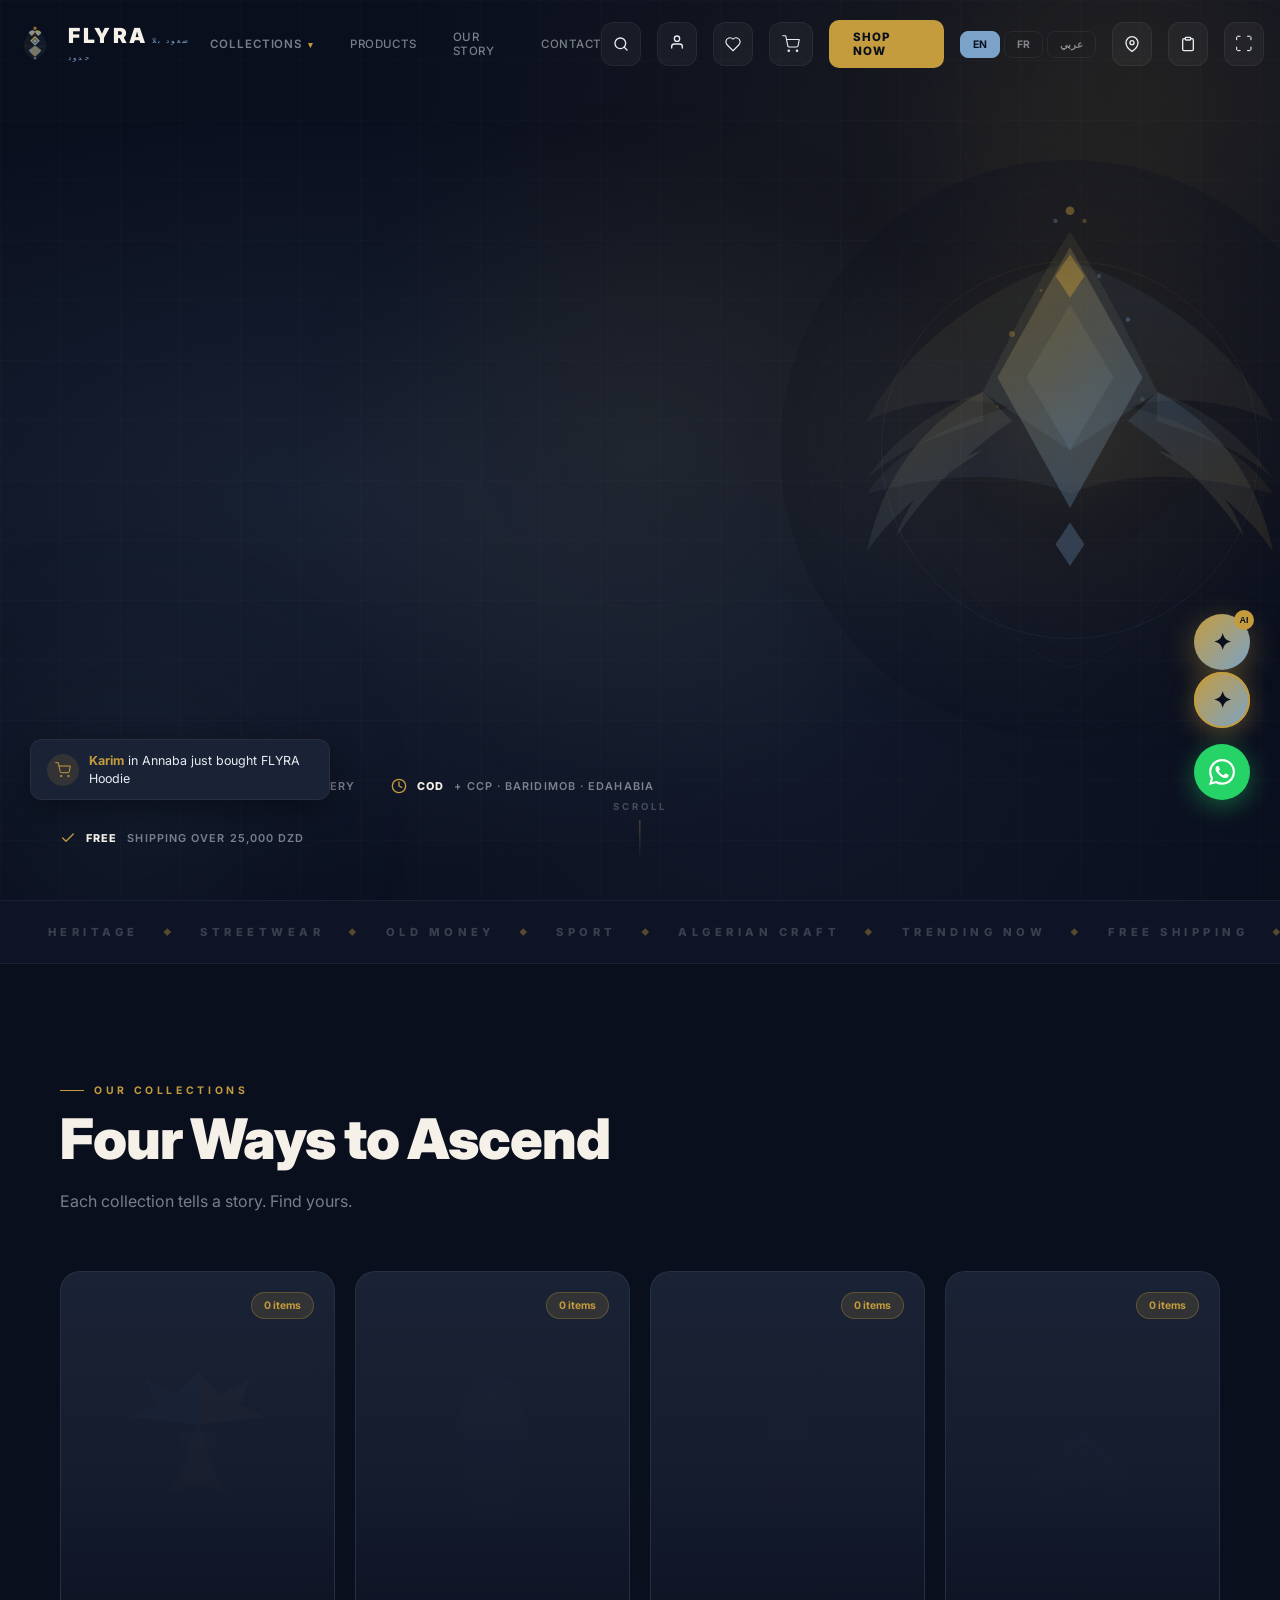
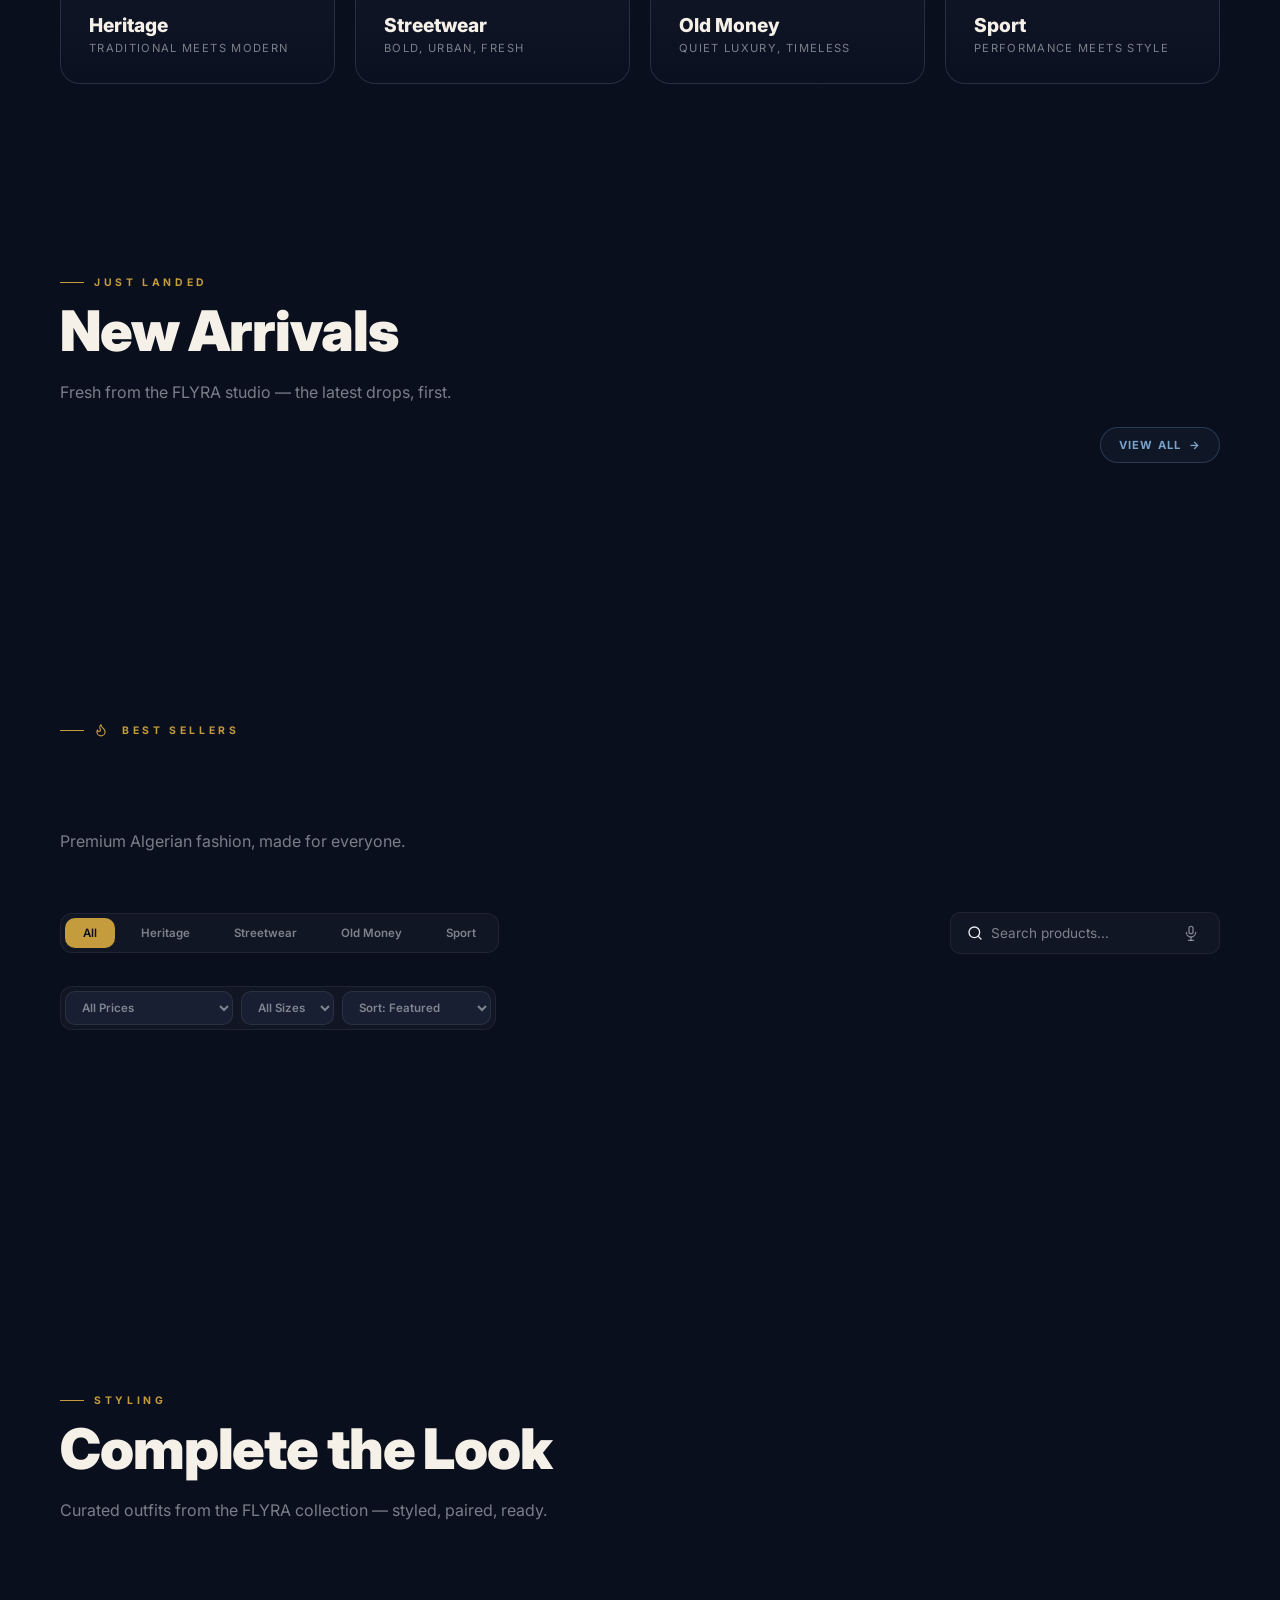
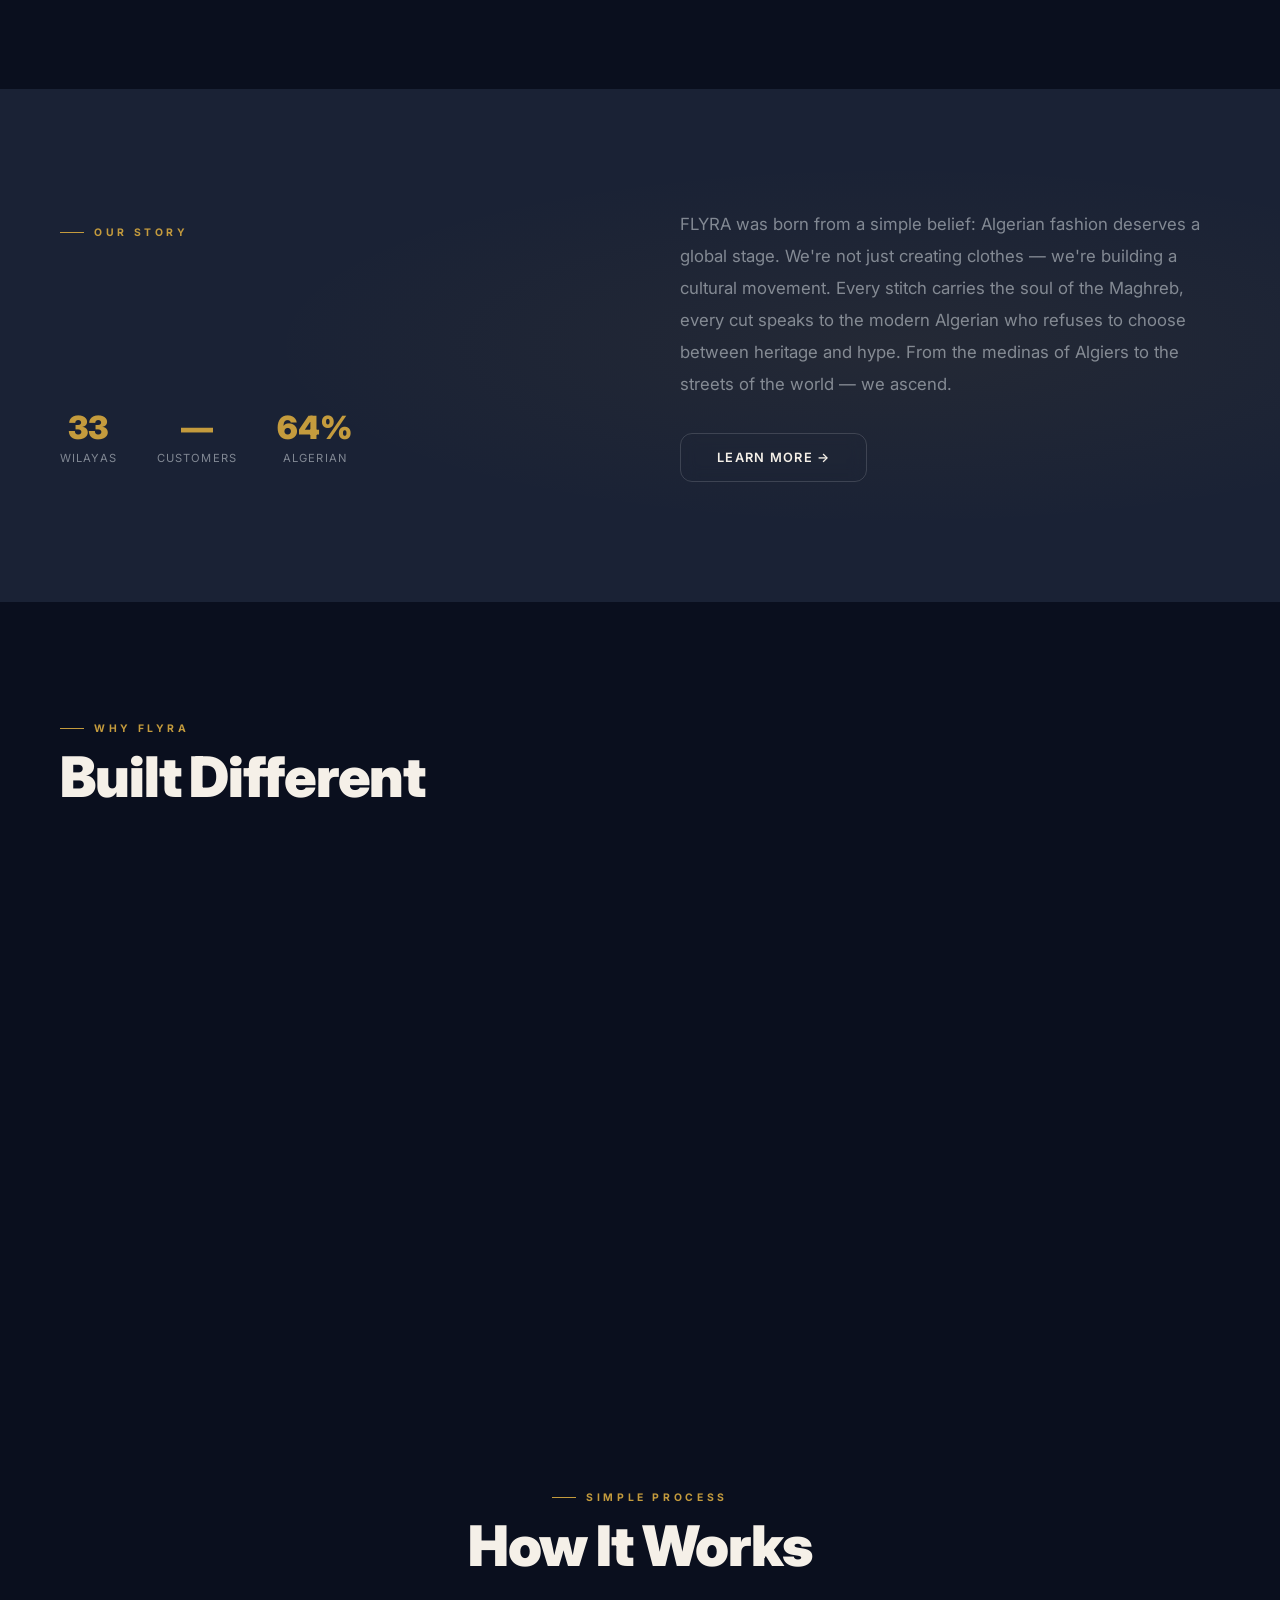
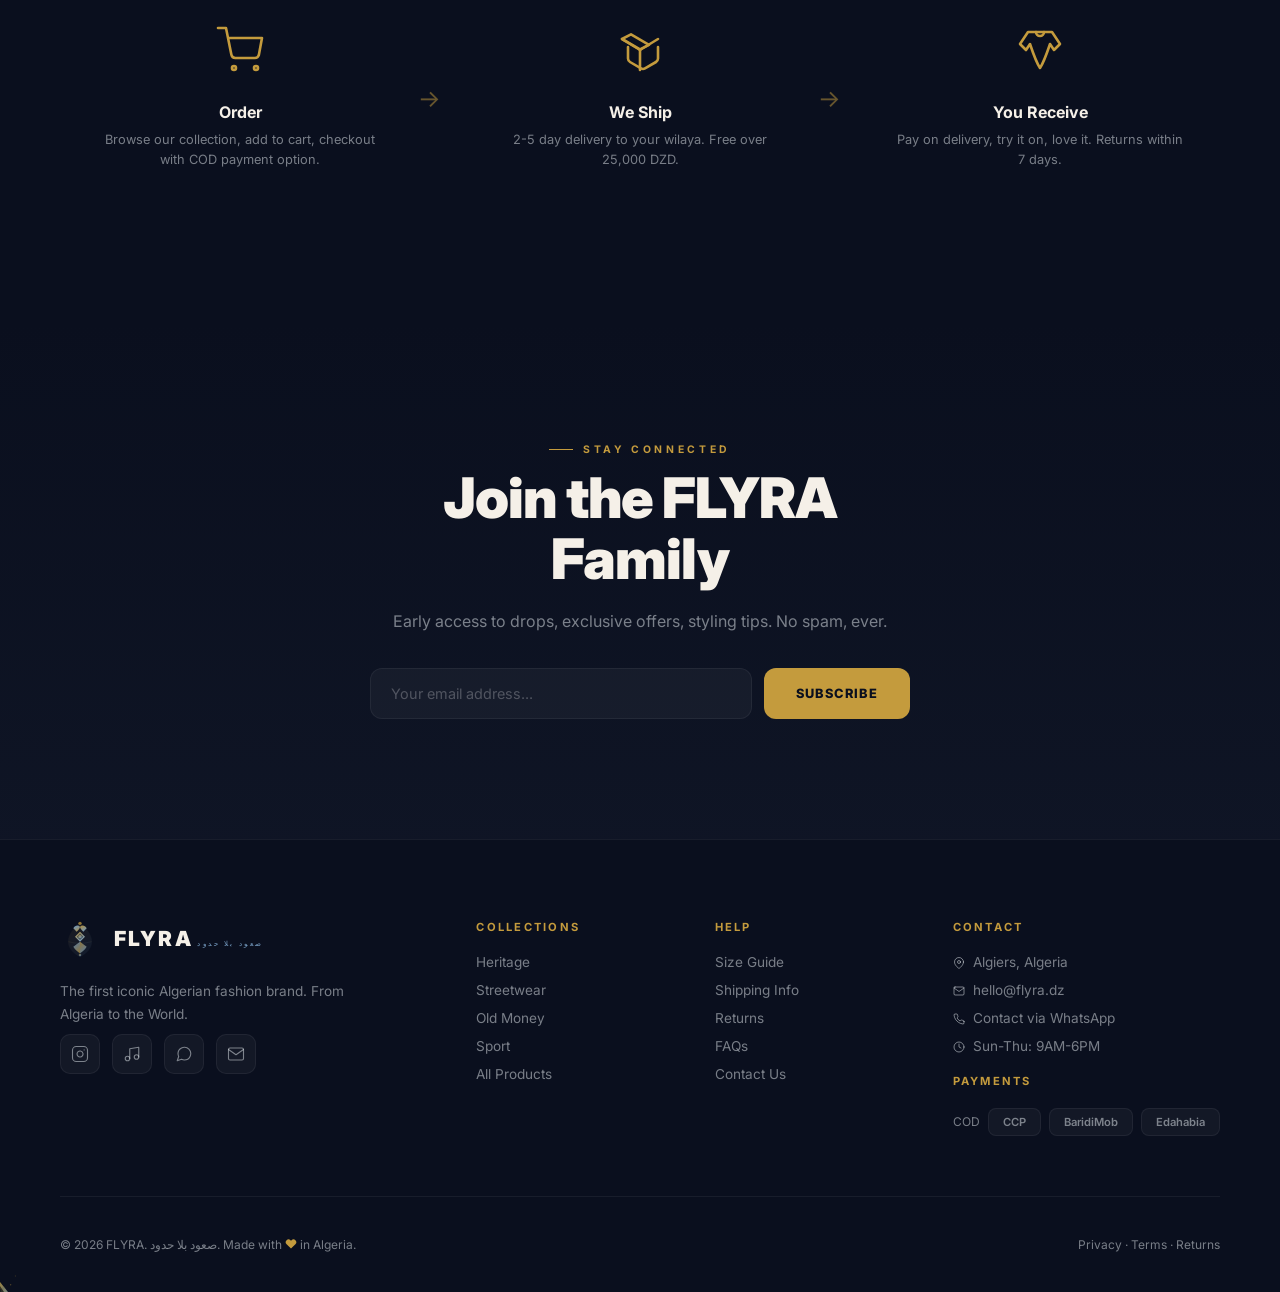
==== commit b0cebf4d: "Launch readiness: business config, legal pages, cleanup - Centralized FLYRA_BUSINESS config (WhatsAp" ====
--- a/index.html
+++ b/index.html
@@ -18,6 +18,19 @@
 <link rel="apple-touch-icon" href="data:image/svg+xml,%3Csvg xmlns=%22http://www.w3.org/2000/svg%22 viewBox=%220 0 192 192%22%3E%3Crect width=%22192%22 height=%22192%22 fill=%22%230A0F1E%22 rx=%2232%22/%3E%3Cpath d=%22M60 60 L132 96 L60 132 Z%22 fill=%22%23C49B3D%22/%3E%3C/svg%3E">
 <link rel="preconnect" href="https://fonts.googleapis.com">
 <link href="https://fonts.googleapis.com/css2?family=Inter:wght@200;300;400;500;600;700;800;900&family=Noto+Sans+Arabic:wght@200;300;400;500;600;700;800&display=swap" rel="stylesheet">
+<script>
+/* ═══ FLYRA BUSINESS CONFIG — EDIT BEFORE LAUNCH ═══
+   whatsapp: international format, digits only (e.g. 2130555123456 → use your real number)
+   Also settable from Admin Panel → Settings (overrides this value). */
+window.FLYRA_BUSINESS = {
+  whatsapp: '213555123456',
+  whatsappDisplay: '+213 555 123 456',
+  email: 'hello@flyra.dz',
+  instagram: 'https://instagram.com/flyra.dz',
+  tiktok: 'https://tiktok.com/@flyra.dz',
+  hours: 'Sun-Thu: 9AM-6PM'
+};
+</script>
 <link rel="stylesheet" href="index.css">
 <style>
 *,*::before,*::after{box-sizing:border-box;margin:0;padding:0;}
@@ -44,7 +57,7 @@
 @keyframes emblem-fade{to{opacity:1;}}
 @keyframes loader-shine{0%{background-position:0% center;}100%{background-position:200% center;}}
 nav{position:fixed;top:0;left:0;right:0;z-index:9999;padding:20px 60px;display:flex;align-items:center;justify-content:space-between;transition:all 0.4s;background:transparent;}
-nav.scrolled{background:rgba(10,15,30,0.95);backdrop-filter:blur(20px);-webkit-backdrop-filter:blur(20px);padding:12px 60px;box-shadow:0 4px 30px rgba(0,0,0,0.4);border-bottom:1px solid rgba(255,255,255,0.04);}
+nav.scrolled{background:rgba(10,15,30,0.98);padding:12px 60px;box-shadow:0 4px 30px rgba(0,0,0,0.4);border-bottom:1px solid rgba(255,255,255,0.04);}
 .nav-logo{display:flex;align-items:center;gap:14px;text-decoration:none;}
 .nav-logo svg{width:40px;height:40px;transition:transform 0.3s;}
 .nav-logo:hover svg{transform:rotate(15deg) scale(1.05);}
@@ -76,12 +89,12 @@
 .mobile-menu a{font-size:1.5rem;font-weight:700;color:var(--cream);text-decoration:none;letter-spacing:0.1em;transition:color 0.2s;}
 .mobile-menu a:hover{color:var(--amber);}
 .hero{min-height:100vh;display:flex;align-items:center;position:relative;overflow:hidden;padding:0 60px;}
-.hero-bg{position:absolute;inset:0;background:radial-gradient(ellipse at 25% 55%,rgba(123,163,201,0.12) 0%,transparent 55%),radial-gradient(ellipse at 80% 15%,rgba(196,155,61,0.08) 0%,transparent 45%),radial-gradient(ellipse at 60% 80%,rgba(26,34,53,0.5) 0%,transparent 50%),var(--midnight);}
+.hero-bg{position:absolute;inset:0;background:radial-gradient(ellipse at 25% 55%,rgba(123,163,201,0.12) 0%,transparent 55%),radial-gradient(ellipse at 80% 15%,rgba(196,155,61,0.08) 0%,transparent 45%),radial-gradient(ellipse at 60% 80%,rgba(26,34,53,0.5) 0%,transparent 50%),var(--midnight);will-change:transform;}
 .hero-grid{position:absolute;inset:0;background-image:linear-gradient(rgba(255,255,255,0.015) 1px,transparent 1px),linear-gradient(90deg,rgba(255,255,255,0.015) 1px,transparent 1px);background-size:60px 60px;pointer-events:none;}
 .hero-particles{position:absolute;inset:0;overflow:hidden;pointer-events:none;}
 .particle{position:absolute;border-radius:50%;opacity:0;animation:float-up linear infinite;}
 @keyframes float-up{0%{opacity:0;transform:translateY(0) scale(0.5);}10%{opacity:0.6;}90%{opacity:0.6;}100%{opacity:0;transform:translateY(-100vh) scale(1);}}
-.hero-content{position:relative;z-index:2;max-width:720px;padding-top:80px;}
+.hero-content{position:relative;z-index:2;max-width:720px;padding-top:80px;will-change:transform,opacity;}
 .hero-eyebrow{display:inline-flex;align-items:center;gap:10px;padding:8px 16px;background:rgba(196,155,61,0.08);border:1px solid rgba(196,155,61,0.2);border-radius:30px;font-size:0.7rem;font-weight:600;letter-spacing:0.15em;text-transform:uppercase;color:var(--amber);margin-bottom:32px;opacity:0;transform:translateY(30px);transition:all 0.8s ease;}
 .hero-eyebrow.visible{opacity:1;transform:translateY(0);}
 .hero-eyebrow svg{width:16px;height:16px;}
@@ -128,7 +141,7 @@
 .fade-right.visible{opacity:1;transform:translateX(0);}
 .scale-in{opacity:0;transform:scale(0.9);transition:opacity 0.8s ease,transform 0.8s ease;}
 .scale-in.visible{opacity:1;transform:scale(1);}
-.collections-grid{display:grid;grid-template-columns:repeat(4,1fr);gap:20px;}
+.collections-grid{display:grid;grid-template-columns:repeat(4,1fr);gap:20px;content-visibility:auto;contain-intrinsic-size:auto 500px;}
 .collection-card{position:relative;border-radius:20px;overflow:hidden;cursor:pointer;aspect-ratio:3/4.5;background:var(--raven);border:1px solid var(--border);transition:all 0.4s;}
 .collection-card:hover{transform:translateY(-8px);border-color:rgba(196,155,61,0.2);box-shadow:0 30px 60px rgba(0,0,0,0.5);}
 .collection-bg{position:absolute;inset:0;display:flex;align-items:center;justify-content:center;opacity:0.08;transition:opacity 0.4s;}
@@ -151,7 +164,7 @@
 .product-search{display:flex;align-items:center;gap:8px;padding:8px 16px;background:rgba(255,255,255,0.03);border:1px solid var(--border);border-radius:10px;}
 .product-search input{background:none;border:none;outline:none;color:var(--text);font-size:0.85rem;font-family:inherit;width:180px;}
 .product-search input::placeholder{color:var(--subtext);}
-.products-showcase{display:grid;grid-template-columns:repeat(3,1fr);gap:24px;}
+.products-showcase{display:grid;grid-template-columns:repeat(3,1fr);gap:24px;content-visibility:auto;contain-intrinsic-size:auto 600px;}
 .product-card{background:var(--raven);border:1px solid var(--border);border-radius:20px;overflow:hidden;transition:all 0.3s;cursor:pointer;position:relative;}
 .product-card:hover{transform:translateY(-6px);border-color:rgba(123,163,201,0.2);box-shadow:0 20px 50px rgba(0,0,0,0.4);}
 .product-img{height:280px;display:flex;align-items:center;justify-content:center;font-size:5rem;position:relative;overflow:hidden;background:linear-gradient(135deg,rgba(255,255,255,0.02),rgba(255,255,255,0.06));}
@@ -190,7 +203,7 @@
 .stat{text-align:center;}
 .stat-num{font-size:2rem;font-weight:900;color:var(--amber);}
 .stat-label{font-size:0.7rem;color:var(--subtext);letter-spacing:0.1em;text-transform:uppercase;margin-top:4px;}
-.features-grid{display:grid;grid-template-columns:repeat(3,1fr);gap:20px;}
+.features-grid{display:grid;grid-template-columns:repeat(3,1fr);gap:20px;content-visibility:auto;contain-intrinsic-size:auto 400px;}
 .feature-card{padding:32px;background:var(--raven);border:1px solid var(--border);border-radius:20px;transition:all 0.3s;}
 .feature-card:hover{transform:translateY(-6px);border-color:rgba(196,155,61,0.2);box-shadow:0 20px 40px rgba(0,0,0,0.3);}
 .feature-icon{font-size:2.5rem;margin-bottom:16px;}
@@ -1009,7 +1022,7 @@
 .size-guide-table td{color:var(--text);}
 .size-guide-link{font-size:0.65rem;color:var(--sky);cursor:pointer;margin-left:8px;text-decoration:underline;font-weight:600;transition:color 0.2s;}
 .size-guide-link:hover{color:var(--amber);}
-.scroll-progress{position:fixed;top:0;left:0;width:0;height:2px;background:linear-gradient(90deg,var(--amber),var(--sky));z-index:100000;transition:width 0.1s linear;}
+.scroll-progress{position:fixed;top:0;left:0;width:100%;height:2px;background:linear-gradient(90deg,var(--amber),var(--sky));z-index:100000;transform:scaleX(0);transform-origin:left;will-change:transform;}
 .back-to-top{position:fixed;bottom:30px;right:30px;width:48px;height:48px;border-radius:50%;background:var(--raven);border:1px solid var(--border);display:flex;align-items:center;justify-content:center;cursor:pointer;z-index:999;opacity:0;transform:translateY(20px);transition:all 0.3s;box-shadow:0 4px 16px rgba(0,0,0,0.3);color:var(--text);font-size:1.1rem;}
 .back-to-top.show{opacity:1;transform:translateY(0);}
 .back-to-top:hover{background:var(--amber);color:var(--midnight);border-color:var(--amber);transform:translateY(-3px);}
@@ -1553,10 +1566,10 @@
       </a>
       <p class="footer-tagline">The first iconic Algerian fashion brand. From Algeria to the World.</p>
       <div class="footer-social">
-        <a href="#"><svg width="18" height="18" viewBox="0 0 24 24" fill="none" stroke="currentColor" stroke-width="1.5" stroke-linecap="round" stroke-linejoin="round"><rect x="2" y="2" width="20" height="20" rx="5"/><path d="M16 11.37A4 4 0 1112.63 8 4 4 0 0116 11.37z"/><line x1="17.5" y1="6.5" x2="17.51" y2="6.5"/></svg></a>
-        <a href="#"><svg width="18" height="18" viewBox="0 0 24 24" fill="none" stroke="currentColor" stroke-width="1.5" stroke-linecap="round" stroke-linejoin="round"><path d="M9 18V5l12-2v13"/><circle cx="6" cy="18" r="3"/><circle cx="18" cy="16" r="3"/></svg></a>
-        <a href="#"><svg width="18" height="18" viewBox="0 0 24 24" fill="none" stroke="currentColor" stroke-width="1.5" stroke-linecap="round" stroke-linejoin="round"><path d="M21 15a2 2 0 01-2 2H7l-4 4V5a2 2 0 012-2h14a2 2 0 012 2z"/></svg></a>
-        <a href="#"><svg width="18" height="18" viewBox="0 0 24 24" fill="none" stroke="currentColor" stroke-width="1.5" stroke-linecap="round" stroke-linejoin="round"><path d="M23 3a10.9 10.9 0 01-3.14 1.53 4.48 4.48 0 00-7.86 3v1A10.66 10.66 0 013 4s-4 9 5 13a11.64 11.64 0 01-7 2c9 5 20 0 20-11.5a4.5 4.5 0 00-.08-.83A7.72 7.72 0 0023 3z"/></svg></a>
+        <a id="socialIg" href="#" target="_blank" rel="noopener" aria-label="Instagram"><svg width="18" height="18" viewBox="0 0 24 24" fill="none" stroke="currentColor" stroke-width="1.5" stroke-linecap="round" stroke-linejoin="round"><rect x="2" y="2" width="20" height="20" rx="5"/><path d="M16 11.37A4 4 0 1112.63 8 4 4 0 0116 11.37z"/><line x1="17.5" y1="6.5" x2="17.51" y2="6.5"/></svg></a>
+        <a id="socialTt" href="#" target="_blank" rel="noopener" aria-label="TikTok"><svg width="18" height="18" viewBox="0 0 24 24" fill="none" stroke="currentColor" stroke-width="1.5" stroke-linecap="round" stroke-linejoin="round"><path d="M9 18V5l12-2v13"/><circle cx="6" cy="18" r="3"/><circle cx="18" cy="16" r="3"/></svg></a>
+        <a id="socialWa" href="#" target="_blank" rel="noopener" aria-label="WhatsApp"><svg width="18" height="18" viewBox="0 0 24 24" fill="none" stroke="currentColor" stroke-width="1.5" stroke-linecap="round" stroke-linejoin="round"><path d="M21 11.5a8.38 8.38 0 01-.9 3.8 8.5 8.5 0 01-7.6 4.7 8.38 8.38 0 01-3.8-.9L3 21l1.9-5.7a8.38 8.38 0 01-.9-3.8 8.5 8.5 0 014.7-7.6 8.38 8.38 0 013.8-.9h.5a8.48 8.48 0 018 8v.5z"/></svg></a>
+        <a id="socialMail" href="#" aria-label="Email"><svg width="18" height="18" viewBox="0 0 24 24" fill="none" stroke="currentColor" stroke-width="1.5" stroke-linecap="round" stroke-linejoin="round"><path d="M4 4h16c1.1 0 2 .9 2 2v12c0 1.1-.9 2-2 2H4c-1.1 0-2-.9-2-2V6c0-1.1.9-2 2-2z"/><polyline points="22,6 12,13 2,6"/></svg></a>
       </div>
     </div>
     <div>
@@ -1572,20 +1585,20 @@
     <div>
       <div class="footer-title">Help</div>
       <div class="footer-links">
-        <a href="#">Size Guide</a>
-        <a href="#">Shipping Info</a>
-        <a href="#">Returns</a>
-        <a href="#">FAQs</a>
-        <a href="#">Contact Us</a>
+        <a href="#" onclick="openStylist();return false">Size Guide</a>
+        <a href="about.html#shipping">Shipping Info</a>
+        <a href="returns.html">Returns</a>
+        <a href="terms.html#faq">FAQs</a>
+        <a href="about.html#contact">Contact Us</a>
       </div>
     </div>
     <div>
       <div class="footer-title">Contact</div>
       <div class="footer-links">
-        <a href="#"><svg width="12" height="12" viewBox="0 0 24 24" fill="none" stroke="currentColor" stroke-width="2" stroke-linecap="round" stroke-linejoin="round" style="vertical-align:-2px;margin-right:4px;"><path d="M21 10c0 7-9 13-9 13s-9-6-9-13a9 9 0 0118 0z"/><circle cx="12" cy="10" r="3"/></svg> Algiers, Algeria</a>
-        <a href="#"><svg width="12" height="12" viewBox="0 0 24 24" fill="none" stroke="currentColor" stroke-width="2" stroke-linecap="round" stroke-linejoin="round" style="vertical-align:-2px;margin-right:4px;"><path d="M4 4h16c1.1 0 2 .9 2 2v12c0 1.1-.9 2-2 2H4c-1.1 0-2-.9-2-2V6c0-1.1.9-2 2-2z"/><polyline points="22,6 12,13 2,6"/></svg> hello@flyra.dz</a>
-        <a href="#"><svg width="12" height="12" viewBox="0 0 24 24" fill="none" stroke="currentColor" stroke-width="2" stroke-linecap="round" stroke-linejoin="round" style="vertical-align:-2px;margin-right:4px;"><path d="M22 16.92v3a2 2 0 01-2.18 2 19.79 19.79 0 01-8.63-3.07 19.5 19.5 0 01-6-6 19.79 19.79 0 01-3.07-8.67A2 2 0 014.11 2h3a2 2 0 012 1.72 12.84 12.84 0 00.7 2.81 2 2 0 01-.45 2.11L8.09 9.91a16 16 0 006 6l1.27-1.27a2 2 0 012.11-.45 12.84 12.84 0 002.81.7A2 2 0 0122 16.92z"/></svg> Contact via WhatsApp</a>
-        <a href="#"><svg width="12" height="12" viewBox="0 0 24 24" fill="none" stroke="currentColor" stroke-width="2" stroke-linecap="round" stroke-linejoin="round" style="vertical-align:-2px;margin-right:4px;"><circle cx="12" cy="12" r="10"/><polyline points="12 6 12 12 16 14"/></svg> Sun-Thu: 9AM-6PM</a>
+        <a href="about.html#contact"><svg width="12" height="12" viewBox="0 0 24 24" fill="none" stroke="currentColor" stroke-width="2" stroke-linecap="round" stroke-linejoin="round" style="vertical-align:-2px;margin-right:4px;"><path d="M21 10c0 7-9 13-9 13s-9-6-9-13a9 9 0 0118 0z"/><circle cx="12" cy="10" r="3"/></svg> Algiers, Algeria</a>
+        <a id="footerEmail" href="#"><svg width="12" height="12" viewBox="0 0 24 24" fill="none" stroke="currentColor" stroke-width="2" stroke-linecap="round" stroke-linejoin="round" style="vertical-align:-2px;margin-right:4px;"><path d="M4 4h16c1.1 0 2 .9 2 2v12c0 1.1-.9 2-2 2H4c-1.1 0-2-.9-2-2V6c0-1.1.9-2 2-2z"/><polyline points="22,6 12,13 2,6"/></svg> hello@flyra.dz</a>
+        <a id="footerWa" href="#"><svg width="12" height="12" viewBox="0 0 24 24" fill="none" stroke="currentColor" stroke-width="2" stroke-linecap="round" stroke-linejoin="round" style="vertical-align:-2px;margin-right:4px;"><path d="M22 16.92v3a2 2 0 01-2.18 2 19.79 19.79 0 01-8.63-3.07 19.5 19.5 0 01-6-6 19.79 19.79 0 01-3.07-8.67A2 2 0 014.11 2h3a2 2 0 012 1.72 12.84 12.84 0 00.7 2.81 2 2 0 01-.45 2.11L8.09 9.91a16 16 0 006 6l1.27-1.27a2 2 0 012.11-.45 12.84 12.84 0 002.81.7A2 2 0 0122 16.92z"/></svg> Contact via WhatsApp</a>
+        <a href="about.html#contact"><svg width="12" height="12" viewBox="0 0 24 24" fill="none" stroke="currentColor" stroke-width="2" stroke-linecap="round" stroke-linejoin="round" style="vertical-align:-2px;margin-right:4px;"><circle cx="12" cy="12" r="10"/><polyline points="12 6 12 12 16 14"/></svg> Sun-Thu: 9AM-6PM</a>
       </div>
       <div class="footer-title" style="margin-top:20px;">Payments</div>
       <div class="footer-payments">
@@ -1598,7 +1611,7 @@
   </div>
   <div class="footer-bottom">
     <div class="footer-copy">© 2026 FLYRA. صعود بلا حدود. Made with <svg width="12" height="12" viewBox="0 0 24 24" fill="#C49B3D" stroke="none" style="display:inline;vertical-align:-1px;"><path d="M20.84 4.61a5.5 5.5 0 00-7.78 0L12 5.67l-1.06-1.06a5.5 5.5 0 00-7.78 7.78l1.06 1.06L12 21.23l7.78-7.78 1.06-1.06a5.5 5.5 0 000-7.78z"/></svg> in Algeria.</div>
-    <div class="footer-copy">Privacy · Terms · Cookies</div>
+    <div class="footer-copy"><a href="privacy.html" style="color:inherit;text-decoration:none;">Privacy</a> · <a href="terms.html" style="color:inherit;text-decoration:none;">Terms</a> · <a href="returns.html" style="color:inherit;text-decoration:none;">Returns</a></div>
   </div>
 </footer>
 
@@ -1815,16 +1828,16 @@
 .flyra-cursor{position:fixed;width:24px;height:24px;pointer-events:none;z-index:999999;transform:translate(-50%,-50%);transition:width 0.2s,height 0.2s,opacity 0.2s;mix-blend-mode:difference;display:none;}
 .flyra-cursor.show{display:block;}
 .flyra-cursor svg{width:100%;height:100%;}
-.flyra-trail{position:fixed;width:4px;height:4px;border-radius:50%;pointer-events:none;z-index:999998;background:var(--amber);opacity:0;transition:all 0.6s ease;}
-.ambient-light{position:fixed;top:0;left:0;width:100%;height:100%;pointer-events:none;z-index:1;transition:background 0.1s;background:radial-gradient(600px circle at 0 0,rgba(196,155,61,0.06),transparent 60%);}
+.flyra-trail{position:fixed;width:4px;height:4px;border-radius:50%;pointer-events:none;z-index:999998;background:var(--amber);opacity:0;transform-origin:center;will-change:transform,opacity;}
+.ambient-light{position:fixed;top:-40vh;left:-40vw;width:180vw;height:180vh;pointer-events:none;z-index:1;background:radial-gradient(600px circle at 50% 50%,rgba(196,155,61,0.06),transparent 60%);will-change:transform;}
 .ambient-light::after{content:'';position:absolute;inset:0;background:radial-gradient(800px circle at 100% 100%,rgba(123,163,201,0.04),transparent 60%);}
 .blob-bg{position:fixed;inset:0;overflow:hidden;pointer-events:none;z-index:0;}
-.blob{position:absolute;border-radius:50%;filter:blur(80px);opacity:0.15;animation:blob-morph 20s ease-in-out infinite;}
-.blob:nth-child(1){width:500px;height:500px;background:var(--amber);top:-100px;left:-100px;animation-delay:0s;}
-.blob:nth-child(2){width:400px;height:400px;background:var(--sky);bottom:-80px;right:-80px;animation-delay:-7s;}
-.blob:nth-child(3){width:300px;height:300px;background:linear-gradient(135deg,var(--amber),var(--sky));top:50%;left:50%;transform:translate(-50%,-50%);animation-delay:-14s;opacity:0.08;}
-@keyframes blob-morph{0%,100%{border-radius:50% 50% 60% 40% / 50% 60% 40% 50%;transform:translate(0,0) scale(1) rotate(0deg);}25%{border-radius:40% 60% 50% 50% / 60% 40% 60% 40%;transform:translate(30px,-40px) scale(1.1) rotate(5deg);}50%{border-radius:60% 40% 40% 60% / 40% 50% 50% 60%;transform:translate(-20px,20px) scale(0.95) rotate(-3deg);}75%{border-radius:50% 60% 40% 50% / 50% 40% 60% 50%;transform:translate(20px,30px) scale(1.05) rotate(4deg);}}
-.brand-watermark{position:fixed;inset:0;display:flex;align-items:center;justify-content:center;pointer-events:none;z-index:0;opacity:0.02;font-size:clamp(8rem,20vw,20rem);font-weight:900;color:var(--amber);letter-spacing:0.1em;transform-origin:center;user-select:none;}
+.blob{position:absolute;border-radius:50%;opacity:0.15;animation:blob-morph 20s ease-in-out infinite;will-change:transform;background:radial-gradient(circle closest-side,rgba(196,155,61,0.9),transparent 70%);}
+.blob:nth-child(1){width:500px;height:500px;background:radial-gradient(circle closest-side,rgba(196,155,61,0.9),transparent 70%);top:-100px;left:-100px;animation-delay:0s;}
+.blob:nth-child(2){width:400px;height:400px;background:radial-gradient(circle closest-side,rgba(123,163,201,0.9),transparent 70%);bottom:-80px;right:-80px;animation-delay:-7s;}
+.blob:nth-child(3){width:300px;height:300px;background:radial-gradient(circle closest-side,var(--amber),var(--sky) 50%,transparent 70%);top:50%;left:50%;transform:translate(-50%,-50%);animation-delay:-14s;opacity:0.08;}
+@keyframes blob-morph{0%,100%{transform:translate(0,0) scale(1) rotate(0deg);}25%{transform:translate(30px,-40px) scale(1.1) rotate(5deg);}50%{transform:translate(-20px,20px) scale(0.95) rotate(-3deg);}75%{transform:translate(20px,30px) scale(1.05) rotate(4deg);}}
+.brand-watermark{position:fixed;inset:0;display:flex;align-items:center;justify-content:center;pointer-events:none;z-index:0;opacity:0.02;font-size:clamp(8rem,20vw,20rem);font-weight:900;color:var(--amber);letter-spacing:0.1em;transform-origin:center;user-select:none;will-change:transform;}
 .brand-watermark span{animation:watermark-float 20s ease-in-out infinite;}
 @keyframes watermark-float{0%,100%{transform:translateY(0) rotate(0deg);}50%{transform:translateY(-20px) rotate(2deg);}}
 .btn-ripple{position:relative;overflow:hidden;}
@@ -2265,10 +2278,22 @@
       }
     }
   }catch(e){}
-  const waNum=localStorage.getItem('flyra_wa')||'213555123456';
+  const waNum=localStorage.getItem('flyra_wa')||(window.FLYRA_BUSINESS?window.FLYRA_BUSINESS.whatsapp:'213555123456');
   const waLink=document.getElementById('whatsappLink');
   if(waLink)waLink.href='https://wa.me/'+waNum+'?text=Hello%20FLYRA!%20I%20have%20a%20question.';
+  applyBusinessInfo(waNum);
   loadCollectionImages();
+}
+
+function applyBusinessInfo(waNum){
+  const B=window.FLYRA_BUSINESS||{};
+  const wa=waNum||B.whatsapp;
+  const set=(id,attr,val)=>{const el=document.getElementById(id);if(el)el.setAttribute(attr,val);};
+  set('socialIg','href',B.instagram||'#');
+  set('socialTt','href',B.tiktok||'#');
+  set('socialWa','href','https://wa.me/'+wa);
+  if(B.email){set('socialMail','href','mailto:'+B.email);set('footerEmail','href','mailto:'+B.email);}
+  set('footerWa','href','https://wa.me/'+wa);
 }
 
 async function init() {
@@ -2761,22 +2786,29 @@
   }, { threshold: 0.1 });
   document.querySelectorAll('.fade-up,.fade-left,.fade-right,.scale-in').forEach(el => observer.observe(el));
   document.querySelectorAll('.feature-card').forEach(el => el.classList.add('floating'));
-  window.addEventListener('scroll', () => {
-    const nav = document.getElementById('nav');
-    nav.classList.toggle('scrolled', window.scrollY > 50);
-    const heroContent = document.querySelector('.hero-content');
-    if (heroContent) {
-      heroContent.style.transform = `translateY(${window.scrollY * 0.25}px)`;
-      heroContent.style.opacity = 1 - (window.scrollY / window.innerHeight);
-    }
-    const heroBg = document.querySelector('.hero-bg');
-    if (heroBg && window.innerWidth > 768) heroBg.style.transform = `translateY(${window.scrollY * 0.08}px)`;
-    const pct = Math.min(window.scrollY / (document.documentElement.scrollHeight - window.innerHeight), 1) * 100;
-    const bar = document.getElementById('scrollProgress');
-    if (bar) bar.style.width = pct + '%';
-    const btn = document.getElementById('backToTop');
-    if (btn) btn.classList.toggle('show', window.scrollY > 500);
-  });
+  let scrollTicking = false;
+  const onScroll = () => {
+    if (scrollTicking) return;
+    scrollTicking = true;
+    requestAnimationFrame(() => {
+      const nav = document.getElementById('nav');
+      nav.classList.toggle('scrolled', window.scrollY > 50);
+      const heroContent = document.querySelector('.hero-content');
+      if (heroContent) {
+        heroContent.style.transform = `translateY(${window.scrollY * 0.25}px)`;
+        heroContent.style.opacity = 1 - (window.scrollY / window.innerHeight);
+      }
+      const heroBg = document.querySelector('.hero-bg');
+      if (heroBg && window.innerWidth > 768) heroBg.style.transform = `translateY(${window.scrollY * 0.08}px)`;
+      const pct = Math.min(window.scrollY / (document.documentElement.scrollHeight - window.innerHeight), 1);
+      const bar = document.getElementById('scrollProgress');
+      if (bar) bar.style.transform = `scaleX(${pct})`;
+      const btn = document.getElementById('backToTop');
+      if (btn) btn.classList.toggle('show', window.scrollY > 500);
+      scrollTicking = false;
+    });
+  };
+  window.addEventListener('scroll', onScroll, { passive: true });
 }
 
 
@@ -3328,7 +3360,7 @@
 }
 
 function genTracking() {
-  return '';
+  return 'FLY' + new Date().toISOString().slice(0,10).replace(/-/g,'') + Math.random().toString(36).slice(2,8).toUpperCase();
 }
 
 async function submitOrder() {
@@ -3622,13 +3654,13 @@
   document.body.appendChild(c);
   const trails=[];
   for(let i=0;i<8;i++){const t=document.createElement('div');t.className='flyra-trail';document.body.appendChild(t);trails.push(t);}
-  let mx=0,my=0,px=0,py=0,ra=0;
-  document.addEventListener('mousemove',e=>{mx=e.clientX;my=e.clientY;});
+  let mx=0,my=0,px=0,py=0,ra=0,running=true,idleTimer;
+  document.addEventListener('mousemove',e=>{mx=e.clientX;my=e.clientY;if(!running){running=true;c.style.opacity='';anim();}clearTimeout(idleTimer);idleTimer=setTimeout(()=>{running=false;c.style.opacity='0';trails.forEach(t=>t.style.opacity='0');},1500);},{passive:true});
   function anim(){
     px+=(mx-px)*0.15;py+=(my-py)*0.15;
     c.style.transform=`translate(${px-12}px,${py-12}px) rotate(${Math.atan2(my-py,mx-px)*0.3}rad)`;
-    trails.forEach((t,i)=>{const d=1-i/trails.length;const tx=px+Math.sin(Date.now()/1000+i)*d*16;const ty=py+Math.cos(Date.now()/800+i)*d*16;t.style.transform=`translate(${tx-2}px,${ty-2}px)`;t.style.opacity=d*0.4;t.style.width=4-d*3+'px';t.style.height=4-d*3+'px';});
-    ra+=0.02;requestAnimationFrame(anim);
+    trails.forEach((t,i)=>{const d=1-i/trails.length;const tx=px+Math.sin(Date.now()/1000+i)*d*16;const ty=py+Math.cos(Date.now()/800+i)*d*16;t.style.transform=`translate(${tx-2}px,${ty-2}px) scale(${(4-d*3)/4})`;t.style.opacity=d*0.4;});
+    ra+=0.02;if(running)requestAnimationFrame(anim);
   }
   anim();
   const links=document.querySelectorAll('a,button,.product-card,.collection-card');
@@ -3638,7 +3670,8 @@
 function initAmbientLight(){
   if('ontouchstart' in navigator)return;
   const el=document.createElement('div');el.className='ambient-light';document.body.appendChild(el);
-  document.addEventListener('mousemove',e=>{const x=e.clientX/window.innerWidth*100,y=e.clientY/window.innerHeight*100;el.style.background=`radial-gradient(600px circle at ${x}% ${y}%,rgba(196,155,61,0.08),transparent 60%)`;});
+  let amTick=false;
+  document.addEventListener('mousemove',e=>{if(amTick)return;amTick=true;requestAnimationFrame(()=>{const x=e.clientX/window.innerWidth*100,y=e.clientY/window.innerHeight*100;el.style.transform=`translate(${x-50}vw,${y-50}vh)`;amTick=false;});},{passive:true});
 }
 
 function initBlobs(){
@@ -3650,7 +3683,9 @@
 function initWatermark(){
   const el=document.createElement('div');el.className='brand-watermark';
   el.innerHTML='<span>FLYRA</span>';el.style.top='0';document.body.prepend(el);
-  let last=0;window.addEventListener('scroll',()=>{const s=window.scrollY;el.style.transform=`translateY(${s*0.15}px) rotate(${s*0.02}deg)`;},{passive:true});
+  let wmPending=false;
+  const wmScroll=()=>{if(wmPending)return;wmPending=true;requestAnimationFrame(()=>{const s=window.scrollY;el.style.transform=`translateY(${s*0.15}px) rotate(${s*0.02}deg)`;wmPending=false;});};
+  window.addEventListener('scroll',wmScroll,{passive:true});
 }
 
 function initRipple(){
